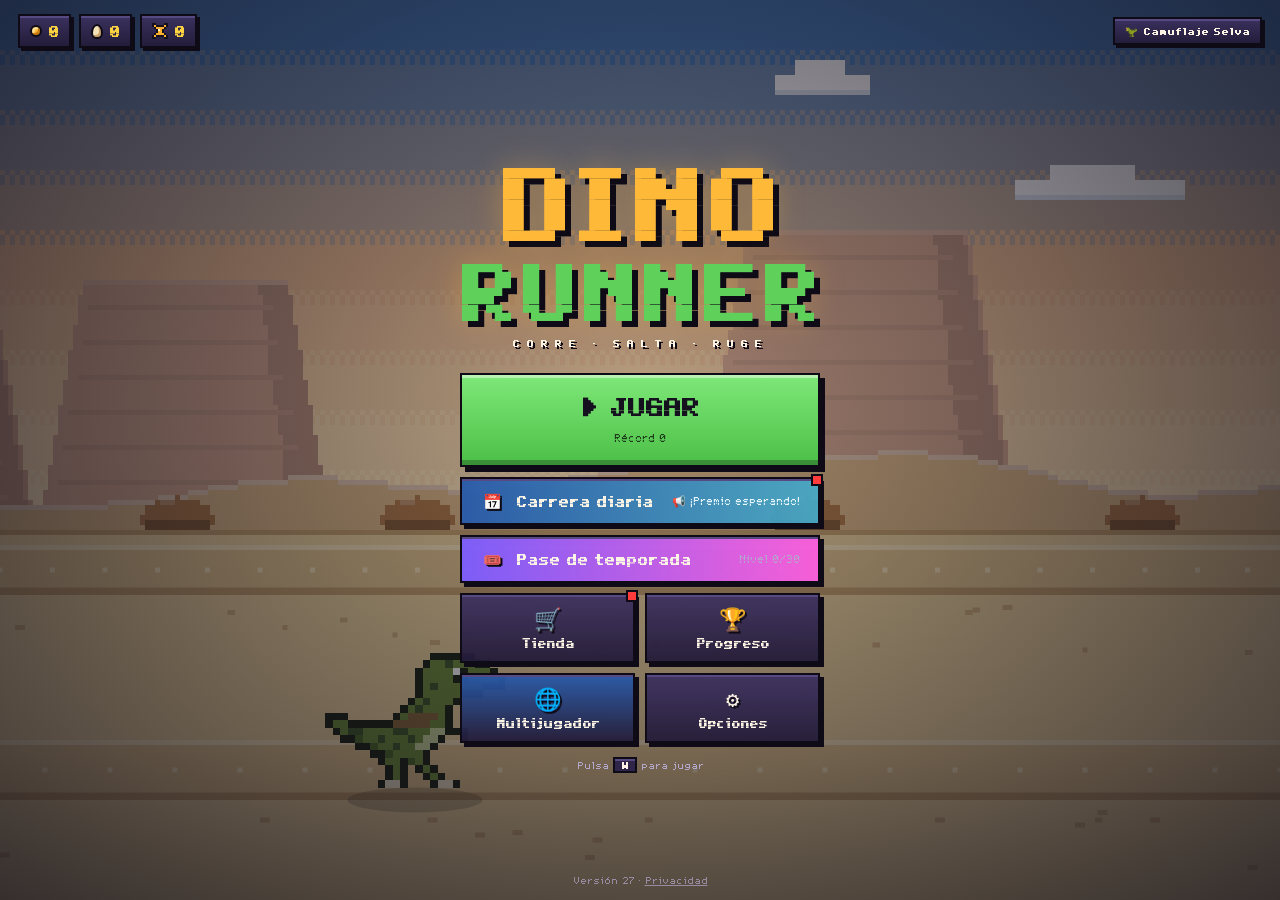
==== index.html @ 55b55d71 "Física con paso fijo: el juego va igual a 30, 60, 144 y 165 Hz - La lógica avanza en pasos fijos de " ====
<!DOCTYPE html>
<html lang="es">
<head>
<meta charset="UTF-8">
<meta name="viewport" content="width=device-width, initial-scale=1, maximum-scale=1, user-scalable=no, viewport-fit=cover">
<title>Dino Runner</title>
<link rel="manifest" href="manifest.webmanifest">
<meta name="theme-color" content="#171225">
<meta name="mobile-web-app-capable" content="yes">
<meta name="apple-mobile-web-app-capable" content="yes">
<meta name="apple-mobile-web-app-status-bar-style" content="black-translucent">
<meta name="apple-mobile-web-app-title" content="Dino Runner">
<link rel="apple-touch-icon" href="apple-touch-icon.png">
<link rel="icon" type="image/png" href="icon-192.png">
<style>
  :root { --bg: #14161f; --fg: #e8e6df; --muted: #9aa0b4; --card: #1b1e2e; --edge: #3b4163; --green: #4caf50; --gold: #e0a526; }
  * { box-sizing: border-box; }
  html, body { margin: 0; height: 100%; background: var(--bg); color: var(--fg); font-family: "Courier New", monospace; }
  body {
    display: flex; flex-direction: column; align-items: center; justify-content: center; gap: 12px;
    padding: 12px 16px; overflow: hidden;
    user-select: none; -webkit-user-select: none; touch-action: none; -webkit-tap-highlight-color: transparent;
  }
  #stage { width: min(100%, calc((100vh - 150px) * 2.5)); }
  canvas#game { display: block; width: 100%; height: auto; border-radius: 8px; box-shadow: 0 10px 40px rgba(0,0,0,.5); }
  .help { font-size: 12px; color: var(--muted); text-align: center; line-height: 1.8; max-width: 900px; margin: 0; }
  kbd { border: 1px solid #555b70; border-bottom-width: 2px; border-radius: 4px; padding: 0 5px; color: var(--fg); background: #1d2030; font-family: inherit; }

  /* Botones táctiles durante la partida */
  #touch { display: none; gap: 8px; width: 100%; max-width: 900px; }
  #touch button {
    flex: 1 1 0; min-height: 54px; font: 700 14px "Courier New", monospace; color: var(--fg);
    background: #262a3b; border: 2px solid #444a63; border-radius: 10px; touch-action: none;
  }
  #touch button:active { background: #3d4360; }
  #touch button.roar { border-color: #ff8a3d; }
  body.touch #touch { display: flex; }
  body.touch .help { display: none; }
  @media (pointer: coarse) { #touch { display: flex; } .help { display: none; } }

  /* Pantallas superpuestas (menú, game over, tienda) */
  .overlay {
    position: fixed; inset: 0; z-index: 10; display: flex; align-items: center; justify-content: center;
    padding: 16px; background: rgba(8,10,20,.55); touch-action: pan-y;
  }
  .overlay * { touch-action: pan-y; }
  .hidden { display: none !important; }
  .card {
    width: 100%; max-width: 560px; max-height: calc(100vh - 32px); overflow: auto; text-align: center;
    background: var(--card); border: 4px solid #0b0c14; padding: 20px 22px;
    box-shadow: 0 0 0 4px var(--edge), 10px 10px 0 4px rgba(0,0,0,.45);
    animation: pop .25s ease-out;
  }
  @keyframes pop { from { transform: scale(.92); opacity: 0; } to { transform: scale(1); opacity: 1; } }
  h1, h2 { margin: 0 0 6px; letter-spacing: 2px; }
  h1 { font-size: clamp(30px, 7vw, 50px); color: #9be07a; text-shadow: 4px 4px 0 #23502b; }
  h2 { font-size: clamp(22px, 5vw, 32px); }
  .danger { color: #ff6b6b; text-shadow: 3px 3px 0 #5a1010; }
  .sub { margin: 0 0 14px; color: var(--muted); font-size: 14px; }
  .stats { display: flex; justify-content: center; gap: 10px; flex-wrap: wrap; margin: 12px 0 16px; }
  .stats > div { background: #242842; border: 2px solid #0b0c14; padding: 6px 12px; min-width: 110px; }
  .stats small { display: block; font-size: 11px; color: var(--muted); letter-spacing: 1px; }
  .stats b { font-size: 18px; }
  .actions { display: flex; justify-content: center; gap: 10px; flex-wrap: wrap; margin-bottom: 14px; }
  .btn {
    font: 700 18px "Courier New", monospace; color: #fff; background: #3d4360; border: none; cursor: pointer;
    padding: 12px 22px; min-width: 140px;
    box-shadow: inset -4px -4px 0 rgba(0,0,0,.35), inset 4px 4px 0 rgba(255,255,255,.18), 0 0 0 3px #0b0c14;
  }
  .btn:hover { filter: brightness(1.15); }
  .btn:active { transform: translateY(2px); }
  .btn:focus-visible { outline: 3px solid #fff; outline-offset: 3px; }
  .btn.primary { background: var(--green); }
  .btn.gold { background: var(--gold); color: #2a1a00; }
  .btn.small { font-size: 14px; padding: 8px 10px; min-width: 0; width: 100%; }
  .btn:disabled { background: #3a3a44; color: #8a8a96; cursor: not-allowed; filter: none; transform: none; }
  .btn.equipped:disabled { background: #2f5d34; color: #c9f5b8; }
  .controls { display: flex; flex-wrap: wrap; justify-content: center; gap: 6px 14px; font-size: 12px; color: var(--muted); }
  .touch-hint { font-size: 12px; color: var(--muted); margin: 10px 0 0; }
  .coin { display: inline-block; width: 14px; height: 14px; border-radius: 50%; background: #f7c948; border: 2px solid #b7791f; vertical-align: -2px; }
  .big { font-size: clamp(40px, 9vw, 60px); font-weight: 700; line-height: 1; margin-top: 8px; }
  .record { color: #ffd23f; font-weight: 700; margin-top: 8px; animation: blink .6s steps(2) infinite; }
  @keyframes blink { 50% { opacity: .2; } }
  .earned { color: #f7c948; }

  /* Tienda */
  .card.shop { max-width: 900px; padding-top: 0; }
  .shop-head {
    position: sticky; top: 0; z-index: 2; display: flex; align-items: center; justify-content: space-between; gap: 10px; flex-wrap: wrap;
    background: var(--card); padding: 16px 0 12px; border-bottom: 3px solid #0b0c14; margin-bottom: 14px;
  }
  .shop-head h2 { margin: 0; color: #ffd35a; text-shadow: 3px 3px 0 #6a4a00; }
  .wallet { font-size: 22px; font-weight: 700; background: #242842; border: 2px solid #0b0c14; padding: 4px 12px; }
  .wallet.flash { animation: flash .5s; }
  @keyframes flash { 30% { color: #ff6b6b; transform: scale(1.15); } }
  .shop-head .btn { min-width: 0; font-size: 15px; padding: 8px 14px; }
  .grid { display: grid; grid-template-columns: repeat(auto-fill, minmax(135px, 1fr)); gap: 14px; padding: 4px 4px 8px; }
  .skin { position: relative; background: #242842; border: 3px solid #0b0c14; padding: 8px; display: flex; flex-direction: column; gap: 6px; }
  .skin canvas { width: 100%; aspect-ratio: 132 / 96; display: block; image-rendering: pixelated; border: 2px solid #0b0c14; }
  .skin-name { font-weight: 700; font-size: 14px; min-height: 2.4em; display: flex; align-items: center; justify-content: center; }
  .skin-price { font-size: 13px; color: #f7c948; }
  .skin.locked canvas { filter: grayscale(1) brightness(.7); }
  .skin.locked .skin-name, .skin.locked .skin-price { color: #7d8196; }
  .skin.equipped { border-color: #9be07a; box-shadow: 0 0 0 2px #9be07a; }
  .skin.bought { animation: bought .6s ease-out; }
  @keyframes bought { 0% { transform: scale(1); } 30% { transform: scale(1.08); box-shadow: 0 0 0 4px #ffd35a, 0 0 30px #ffd35a; } 100% { transform: scale(1); } }
  .skin.denied { animation: shake .3s; }
  @keyframes shake { 25% { transform: translateX(-5px); } 75% { transform: translateX(5px); } }
  .toast {
    position: absolute; left: 50%; top: 40%; transform: translate(-50%, 0); pointer-events: none; opacity: 0;
    background: #ffd35a; color: #2a1a00; font-weight: 700; padding: 4px 10px; border: 3px solid #0b0c14; white-space: nowrap;
  }
  .skin.bought .toast { animation: toast 1.1s ease-out; }
  @keyframes toast { 0% { opacity: 0; transform: translate(-50%, 10px); } 20% { opacity: 1; transform: translate(-50%, 0); } 80% { opacity: 1; } 100% { opacity: 0; transform: translate(-50%, -30px); } }
  .btn.purple { background: #8a4fd6; }
  .btn.ghost { min-width: 0; font-size: 14px; padding: 8px 14px; }
  .keys { display: grid; grid-template-columns: repeat(auto-fit, minmax(120px, 1fr)); gap: 6px; margin: 4px 0 6px; font-size: 13px; color: var(--muted); text-align: left; }
  .keys span { background: #242842; border: 2px solid #0b0c14; padding: 4px 8px; }
  h3 { margin: 14px 0 8px; font-size: 16px; color: #ffe9a8; letter-spacing: 1px; }
  /* Selección de modo y nivel */
  .modes { display: grid; grid-template-columns: 1fr 1fr; gap: 10px; }
  .mode, .lvl { font: inherit; color: var(--fg); background: #242842; border: 3px solid #0b0c14; padding: 10px; cursor: pointer; text-align: left; }
  .mode b { display: block; font-size: 18px; margin-bottom: 4px; }
  .mode small { color: var(--muted); font-size: 12px; line-height: 1.4; display: block; }
  .mode.sel, .lvl.sel { border-color: #9be07a; box-shadow: 0 0 0 2px #9be07a; }
  .levels { display: flex; flex-wrap: wrap; gap: 8px; justify-content: center; }
  .lvl { text-align: center; min-width: 120px; font-weight: 700; }
  .lvl small { display: block; font-weight: 400; color: var(--muted); }
  /* Pestañas */
  .tabs { display: flex; gap: 6px; margin-bottom: 12px; }
  .tab { font: 700 15px "Courier New", monospace; color: var(--muted); background: #242842; border: 3px solid #0b0c14; padding: 8px 16px; cursor: pointer; }
  .tab.active { color: #1b1e2e; background: #ffd35a; }
  .cp { position: relative; background: #242842; border: 3px solid #0b0c14; padding: 8px; display: flex; flex-direction: column; gap: 6px; }
  .cp-thumb { height: 64px; border: 2px solid #0b0c14; display: flex; align-items: center; justify-content: center; font-size: 26px; font-weight: 700; color: #fff; text-shadow: 2px 2px 0 #000; }
  .cp.locked .cp-thumb { filter: grayscale(1) brightness(.5); }
  .cp-name { font-weight: 700; font-size: 14px; }
  .cp-info { font-size: 12px; color: var(--muted); min-height: 2.6em; }
  .cp.owned { border-color: #9be07a; }
  /* Ruleta */
  .card.roulette { max-width: 820px; padding-top: 0; }
  .r-body { display: flex; gap: 18px; flex-wrap: wrap; justify-content: center; align-items: flex-start; }
  #wheel { width: min(340px, 80vw); aspect-ratio: 1; }
  .r-side { flex: 1 1 260px; display: flex; flex-direction: column; gap: 10px; text-align: center; }
  .bet { background: #242842; border: 2px solid #0b0c14; padding: 6px; }
  .bet b { font-size: 28px; color: #f7c948; display: block; }
  .bet small { color: var(--muted); }
  .bet-btns { display: grid; grid-template-columns: repeat(3, 1fr); gap: 6px; }
  .bet-btns .btn { min-width: 0; font-size: 14px; padding: 8px 4px; }
  .r-msg { min-height: 2.6em; font-weight: 700; font-size: 17px; display: flex; align-items: center; justify-content: center; }
  .r-msg.win { color: #9be07a; } .r-msg.lose { color: #ff8a8a; } .r-msg.jackpot { color: #ffd23f; font-size: 22px; animation: blink .4s steps(2) 6; }
  .card.shake { animation: shake .12s 5; }
  .r-table { font-size: 12px; color: var(--muted); display: flex; flex-wrap: wrap; gap: 4px 12px; justify-content: center; }
  .coin-rain { position: fixed; top: -20px; width: 16px; height: 16px; border-radius: 50%; background: #f7c948; border: 3px solid #b7791f; z-index: 20; pointer-events: none; animation: rain linear forwards; }
  @keyframes rain { to { transform: translateY(110vh) rotate(720deg); } }
  /* Manual */
  .card.manual { max-width: 960px; padding-top: 0; text-align: left; }
  .m-body { display: grid; grid-template-columns: 220px 1fr; gap: 16px; }
  #mIndex { display: flex; flex-direction: column; gap: 4px; }
  #mIndex button { font: 700 13px "Courier New", monospace; text-align: left; color: var(--fg); background: #242842; border: 2px solid #0b0c14; padding: 6px 8px; cursor: pointer; }
  #mIndex button.active { background: #9be07a; color: #1b1e2e; }
  #mContent { font-size: 14px; line-height: 1.6; min-height: 320px; }
  #mContent h3 { margin-top: 0; font-size: 20px; }
  #mContent h4 { margin: 14px 0 4px; color: #9be07a; }
  #mContent table { border-collapse: collapse; width: 100%; margin: 6px 0; }
  #mContent td, #mContent th { border: 1px solid #3b4163; padding: 4px 8px; text-align: left; vertical-align: top; }
  #mContent th { background: #242842; }
  #mContent .tip { background: #242842; border-left: 4px solid #ffd35a; padding: 6px 10px; margin: 8px 0; }
  #mContent .warn { border-left-color: #ff6b6b; }
  .m-demos { display: flex; flex-wrap: wrap; gap: 10px; margin: 8px 0; }
  .m-demo { background: #242842; border: 2px solid #0b0c14; padding: 4px; text-align: center; font-size: 12px; color: var(--muted); }
  .m-demo canvas { display: block; width: 160px; height: 100px; image-rendering: pixelated; }
  .m-demo.wide canvas { width: 260px; height: 104px; }
  .m-nav { display: flex; justify-content: space-between; align-items: center; margin-top: 14px; gap: 8px; }
  .m-nav .btn { min-width: 0; font-size: 15px; padding: 8px 14px; }
  @media (max-width: 640px) { .m-body { grid-template-columns: 1fr; } #mIndex { flex-direction: row; flex-wrap: wrap; } .modes { grid-template-columns: 1fr; } }
  #stage { position: relative; }
  /* Tienda: rarezas, destacado y secciones */
  .rarity { display: inline-block; color: #1c1b19; font-size: 11px; font-weight: 700; padding: 1px 6px; border: 2px solid #0b0c14; }
  .skin-tags { min-height: 18px; }
  .fx-label { font-size: 11px; color: #c9b8ff; min-height: 1.3em; }
  .skin-lock { font-size: 11px; color: #ffb3b3; }
  .skin canvas { aspect-ratio: auto; height: auto; }
  .skin.featured { grid-column: span 2; border: 3px solid #ffd23f; animation: gold 1.6s linear infinite; }
  @keyframes gold { 0%, 100% { box-shadow: 0 0 0 2px #ffd23f, 0 0 12px #ffd23f; } 50% { box-shadow: 0 0 0 2px #fff3c4, 0 0 24px #ff9de6; } }
  .skin.excl.locked canvas { filter: grayscale(1) brightness(.45); }
  .skin.empty { justify-content: center; min-height: 150px; border-style: dashed; }
  .empty-slot { font-weight: 700; color: var(--muted); }
  .shop-sec { text-align: left; margin: 18px 4px 8px; }
  /* Editor */
  .ed { display: grid; grid-template-columns: minmax(240px, 300px) 1fr; gap: 16px; text-align: left; }
  #edPreview, #edLockPreview { width: 100%; image-rendering: pixelated; border: 3px solid #0b0c14; display: block; }
  .ed-ctrl { display: flex; flex-direction: column; gap: 10px; }
  .ed-row { display: flex; align-items: center; gap: 8px; flex-wrap: wrap; }
  .ed-lbl { min-width: 72px; font-size: 13px; color: var(--muted); }
  .swatches { display: flex; flex-wrap: wrap; gap: 3px; align-items: center; }
  .sw { width: 18px; height: 18px; border: 2px solid #0b0c14; padding: 0; cursor: pointer; }
  .sw.sel { outline: 2px solid #fff; outline-offset: 1px; }
  .swatches input[type=color] { width: 28px; height: 22px; padding: 0; border: 2px solid #0b0c14; background: none; cursor: pointer; }
  .chips { display: flex; flex-wrap: wrap; gap: 6px; }
  .chip { font: 700 12px "Courier New", monospace; color: var(--fg); background: #242842; border: 2px solid #0b0c14; padding: 5px 8px; cursor: pointer; }
  .chip.sel { background: #9be07a; color: #1b1e2e; }
  .chip:disabled { color: #6a6f86; cursor: not-allowed; }
  #edName { font: 700 14px "Courier New", monospace; background: #242842; color: var(--fg); border: 2px solid #0b0c14; padding: 6px 8px; width: 100%; }
  .ed-btns { display: grid; grid-template-columns: 1fr 1fr; gap: 6px; }
  .ed-btns .btn { min-width: 0; font-size: 14px; padding: 8px 6px; }
  #edSlots { flex-wrap: wrap; }
  .ed-lock { max-width: 360px; margin: 0 auto; display: flex; flex-direction: column; gap: 10px; }
  @media (max-width: 640px) { .ed { grid-template-columns: 1fr; } .skin.featured { grid-column: span 1; } }
  /* Logros */
  .card.achs { max-width: 960px; padding-top: 0; }
  #achFilters { flex-wrap: wrap; }
  #achGrid { display: grid; grid-template-columns: repeat(auto-fill, minmax(260px, 1fr)); gap: 10px; text-align: left; }
  .ach { display: flex; gap: 10px; background: #242842; border: 3px solid #0b0c14; padding: 8px; }
  .ach canvas { width: 32px; height: 32px; image-rendering: pixelated; flex: none; }
  .ach.locked canvas { filter: grayscale(1) brightness(.6); }
  .ach.locked b { color: #9aa0b4; }
  .ach.got { border-color: #9be07a; }
  .ach-body { display: flex; flex-direction: column; gap: 3px; min-width: 0; flex: 1; }
  .ach-body small { color: var(--muted); font-size: 12px; }
  .ach-meta { font-size: 12px; color: #f7c948; }
  .ach-date { color: #9be07a; margin-left: 6px; }
  .bar { height: 7px; background: #11131d; border: 1px solid #0b0c14; }
  .bar i { display: block; height: 100%; background: #9be07a; }
  #toasts { position: fixed; top: 12px; right: 12px; z-index: 30; pointer-events: none; }
  .ach-toast { display: flex; gap: 10px; align-items: center; background: #1b1e2e; border: 3px solid #ffd23f; padding: 8px 12px; box-shadow: 4px 4px 0 rgba(0,0,0,.5); animation: slidein .3s ease-out; max-width: 280px; }
  .ach-toast canvas { width: 24px; height: 24px; image-rendering: pixelated; }
  .ach-toast small { display: block; font-size: 11px; color: #ffd23f; }
  .ach-toast b { display: block; font-size: 14px; }
  .ach-toast span { font-size: 11px; color: var(--muted); }
  @keyframes slidein { from { transform: translateX(120%); } to { transform: translateX(0); } }
  .over-ach { font-size: 12px; color: #ffd23f; margin: -6px 0 12px; min-height: 1em; }
  /* Manual: fichas de jefe */
  .boss-sheet { display: flex; gap: 12px; flex-wrap: wrap; align-items: flex-start; background: #1f2338; border: 2px solid #0b0c14; padding: 8px; margin: 10px 0; }
  .boss-sheet > div:last-child { flex: 1 1 280px; }
  .boss-sheet h4 { margin-top: 0; }
  .stars { color: #ffd23f; letter-spacing: 2px; }
  .roar-label { color: #ffd23f; }

  /* ===== Estilo «Expedición arcade» (propuesta de Claude Design) ===== */
  @font-face { font-family: "Raptor Pixel"; src: url([data-uri]) format("woff"); font-display: block; }
  @font-face { font-family: "Raptor Pixel Display"; src: url([data-uri]) format("woff"); font-display: block; }
  :root {
    --bg: #171225; --surface: #231b38; --surface-2: #2f2549; --surface-3: #3d3160; --line: #0e0b16; --bevel: #574a82;
    --text: #fbf3e4; --text-dim: #b3a7cc; --go: #5fd15a; --gold: #ffb938; --purple: #9b5cff; --info: #5fb4ff;
    --roar: #ff9a3c; --danger: #ff3b3b; --weak: #ffd23f;
    --f-title: "Raptor Pixel Display", monospace; --f-text: "Raptor Pixel", monospace;
    --fg: var(--text); --muted: var(--text-dim); --card: var(--surface); --edge: var(--bevel); --green: var(--go);
    --panel: inset 0 2px 0 var(--bevel), 4px 4px 0 var(--line);
  }
  html, body { background: var(--bg); color: var(--text); font-family: var(--f-text); -webkit-font-smoothing: none; }
  canvas#game { border-radius: 0; border: 2px solid var(--line); box-shadow: 4px 4px 0 var(--line), 0 10px 40px rgba(0,0,0,.5); }
  .help { font-size: 10px; line-height: 20px; }
  kbd { font-family: var(--f-title); font-size: 10px; background: var(--surface-2); border: 2px solid var(--line); border-radius: 0; padding: 0 6px; box-shadow: inset 0 2px 0 var(--bevel); color: var(--text); }
  #touch button { font-family: var(--f-title); font-size: 10px; color: var(--text); background: var(--surface); border: 2px solid var(--line); border-radius: 0; box-shadow: var(--panel); }
  #touch button:active { background: var(--surface-3); transform: translateY(2px); }
  #touch button.roar { background: var(--roar); color: #16111f; }

  .overlay { background: rgba(14,11,22,.62); }
  .card { background: var(--surface); border: 2px solid var(--line); box-shadow: var(--panel); padding: 20px 22px; }
  h1, h2, h3, h4 { font-family: var(--f-title); font-weight: 400; letter-spacing: 0; }
  h1 { font-size: 40px; line-height: 44px; color: var(--gold); text-shadow: 4px 4px 0 var(--line); }
  h2 { font-size: 20px; line-height: 30px; color: var(--text); text-shadow: 2px 2px 0 var(--line); }
  h3 { font-size: 10px; line-height: 20px; color: var(--weak); }
  .danger { color: var(--danger); text-shadow: 4px 4px 0 var(--line); font-size: 40px; line-height: 44px; }
  .sub, .touch-hint { color: var(--text-dim); font-size: 10px; line-height: 16px; }
  .sub { font-size: 20px; line-height: 30px; }
  .stats > div, .wallet, .keys span, .bet, .mode, .lvl, .skin, .cp, .ach, .m-demo, .tab, .chip, #mIndex button, #edName, .boss-sheet, #mContent .tip {
    background: var(--surface-2); border: 2px solid var(--line); box-shadow: inset 0 2px 0 var(--bevel); border-radius: 0;
  }
  .stats small, .bet small, .ed-lbl { font-family: var(--f-title); font-size: 10px; line-height: 16px; color: var(--text-dim); letter-spacing: 0; }
  .stats b { font-family: var(--f-title); font-weight: 400; font-size: 20px; line-height: 30px; }
  .keys { font-size: 10px; line-height: 20px; }

  .btn {
    font-family: var(--f-title); font-weight: 400; font-size: 20px; line-height: 20px; padding: 12px 18px 14px; min-width: 140px;
    color: #16111f; background: var(--surface-2); color: var(--text); border: 2px solid var(--line); position: relative;
    box-shadow: inset 0 -4px 0 rgba(0,0,0,.25), inset 0 2px 0 rgba(255,255,255,.25), 0 4px 0 var(--line);
    transition: transform .06s, filter .06s;
  }
  .btn:hover { filter: brightness(1.12); transform: translateY(-2px); box-shadow: inset 0 -4px 0 rgba(0,0,0,.25), inset 0 2px 0 rgba(255,255,255,.25), 0 6px 0 var(--line); }
  .btn:active { transform: translateY(4px); box-shadow: inset 0 4px 0 rgba(0,0,0,.25), 0 0 0 var(--line); }
  .btn:focus-visible { outline: 2px solid var(--weak); outline-offset: 3px; }
  .btn.primary { background: var(--go); color: #16111f; box-shadow: inset 0 -4px 0 rgba(0,0,0,.25), inset 0 2px 0 rgba(255,255,255,.45), 0 4px 0 var(--line); }
  .btn.gold { background: var(--gold); color: #16111f; box-shadow: inset 0 -4px 0 rgba(0,0,0,.25), inset 0 2px 0 rgba(255,255,255,.45), 0 4px 0 var(--line); }
  .btn.purple { background: var(--purple); color: var(--text); }
  .btn.purple.ghost { background: var(--surface-2); color: #c9a6ff; }
  .btn.ghost { background: var(--surface-2); color: var(--text); font-size: 10px; line-height: 10px; padding: 10px 12px 12px; }
  .btn:disabled { background: #3a3448; color: #7d7393; box-shadow: inset 0 2px 0 rgba(255,255,255,.08), 0 4px 0 var(--line); transform: none; filter: none; }
  .btn.equipped:disabled { background: var(--surface-3); color: var(--go); outline: 2px solid var(--go); outline-offset: 2px; }
  .btn.small { font-size: 10px; line-height: 10px; padding: 10px 8px 12px; }
  .shop-head .btn, .m-nav .btn, .bet-btns .btn, .ed-btns .btn { font-size: 10px; line-height: 10px; padding: 10px 12px 12px; }

  .coin { background: var(--gold); border: 2px solid var(--line); border-radius: 50%; box-shadow: inset -2px -2px 0 #c77a12, inset 2px 2px 0 #ffe29a; }
  .big { font-family: var(--f-title); font-weight: 400; font-size: 40px; line-height: 44px; text-shadow: 4px 4px 0 var(--line); }
  .record { font-family: var(--f-title); font-weight: 400; color: var(--weak); }
  .earned, .skin-price, .ach-meta, .bet b { color: var(--gold); }
  .bet b { font-family: var(--f-title); font-weight: 400; font-size: 20px; line-height: 30px; }

  /* Jugar: modos y niveles */
  .modes { grid-template-columns: repeat(3, 1fr); }
  .mode b, .lvl { font-family: var(--f-title); font-weight: 400; font-size: 20px; line-height: 30px; color: var(--go); }
  .mode[data-mode="easy"] b { color: var(--info); }
  .mode.hard b { color: var(--danger); }
  .mode small, .lvl small { font-family: var(--f-text); font-size: 10px; line-height: 16px; color: var(--text-dim); }
  .lvl { font-size: 10px; line-height: 20px; color: var(--text); }
  .mode:hover, .lvl:hover { background: var(--surface-3); }
  .mode.sel, .lvl.sel { background: var(--surface-3); border-color: var(--line); box-shadow: none; outline: 2px solid var(--go); outline-offset: 2px; }

  /* Pestañas y cabeceras */
  .shop-head { background: var(--surface); border-bottom: 2px solid var(--line); }
  .shop-head h2 { color: var(--gold); text-shadow: 2px 2px 0 var(--line); }
  .wallet { font-family: var(--f-title); font-weight: 400; font-size: 20px; line-height: 30px; }
  .tab { font-family: var(--f-title); font-weight: 400; font-size: 10px; line-height: 20px; color: var(--text-dim); }
  .tab.active { background: var(--gold); color: #16111f; }
  .chip { font-family: var(--f-title); font-weight: 400; font-size: 10px; color: var(--text); }
  .chip.sel { background: var(--go); color: #16111f; }
  #edName { font-family: var(--f-text); font-size: 20px; font-weight: 400; color: var(--text); }

  /* Tienda, checkpoints y logros */
  .skin-name, .cp-name { font-family: var(--f-title); font-weight: 400; font-size: 10px; line-height: 16px; }
  .skin-price, .cp-info, .fx-label, .skin-lock { font-size: 10px; line-height: 16px; }
  .skin canvas, .cp-thumb, #edPreview, #edLockPreview { border: 2px solid var(--line); }
  .skin.equipped, .cp.owned, .ach.got { border-color: var(--line); outline: 2px solid var(--go); outline-offset: 0; box-shadow: inset 0 2px 0 var(--bevel); }
  .rarity { font-family: var(--f-title); font-weight: 400; font-size: 10px; line-height: 16px; border: 2px solid var(--line); }
  .cp-thumb { font-family: var(--f-title); font-weight: 400; font-size: 20px; text-shadow: 2px 2px 0 var(--line); }
  .toast { font-family: var(--f-title); font-weight: 400; background: var(--gold); border: 2px solid var(--line); }
  .ach b, .ach-toast b { font-family: var(--f-title); font-weight: 400; font-size: 10px; line-height: 16px; }
  .ach-body small, .ach-meta { font-size: 10px; line-height: 16px; }
  .bar { height: 8px; background: #14101f; border: 2px solid var(--line); box-sizing: content-box; }
  .bar i { background: var(--go); }
  .ach-toast { background: var(--surface); border: 2px solid var(--line); outline: 2px solid var(--weak); box-shadow: 4px 4px 0 var(--line); }
  .ach-toast small { font-family: var(--f-title); font-size: 10px; color: var(--weak); }
  .over-ach { color: var(--weak); font-size: 10px; }

  /* Ruleta */
  .r-msg { font-family: var(--f-title); font-weight: 400; font-size: 20px; line-height: 30px; }
  .r-msg.jackpot { font-size: 20px; }
  .r-table { font-size: 10px; line-height: 16px; }
  .coin-rain { background: var(--gold); border: 2px solid var(--line); }

  /* Manual */
  #mIndex button { font-family: var(--f-title); font-weight: 400; font-size: 10px; line-height: 16px; color: var(--text); }
  #mIndex button.active { background: var(--go); color: #16111f; }
  #mContent { font-size: 20px; line-height: 30px; color: var(--text); }
  #mContent p, #mContent li { color: var(--text); }
  #mContent h3 { font-size: 20px; line-height: 30px; color: var(--gold); }
  #mContent h4 { font-size: 10px; line-height: 20px; color: var(--go); }
  #mContent td, #mContent th { border: 2px solid var(--line); font-size: 15px; line-height: 22px; }
  #mContent th { background: var(--surface-3); font-family: var(--f-title); font-weight: 400; font-size: 10px; }
  #mContent td { background: var(--surface); }
  #mContent .tip { border-left: 6px solid var(--weak); }
  #mContent .warn { border-left-color: var(--danger); }
  .m-demo { font-size: 10px; }
  #mPage { font-family: var(--f-title); font-size: 10px; color: var(--text-dim); }
  .boss-sheet { background: var(--surface); }
  .stars, .roar-label { color: var(--weak); }
  /* Tienda de huevos */
  .egg-ico { display: inline-block; width: 12px; height: 15px; border-radius: 50% 50% 46% 46% / 60% 60% 40% 40%; background: #f3e2b8; border: 2px solid var(--line); box-shadow: inset -2px -2px 0 #c8a06a; vertical-align: -2px; }
  .egg-head { font-family: var(--f-title); font-size: 20px; line-height: 30px; margin: 4px 0 12px; text-align: left; }
  .egg-head b { font-weight: 400; color: var(--weak); }
  .egg-head small { font-family: var(--f-text); font-size: 10px; color: var(--text-dim); }
  .egg-types { display: grid; grid-template-columns: repeat(3, 1fr); gap: 12px; }
  .egg-card { background: var(--surface-2); border: 2px solid var(--line); box-shadow: inset 0 2px 0 var(--bevel); padding: 10px; display: flex; flex-direction: column; align-items: center; gap: 6px; }
  .egg-card canvas { image-rendering: pixelated; }
  .egg-card.locked canvas { filter: grayscale(.6) brightness(.8); }
  .egg-price { font-family: var(--f-title); font-size: 10px; color: var(--weak); }
  .egg-hatch { position: fixed; inset: 0; z-index: 40; display: flex; align-items: center; justify-content: center; background: rgba(14,11,22,.75); }
  .egg-hatch-box { background: var(--surface); border: 2px solid var(--line); box-shadow: var(--panel); padding: 16px; display: flex; flex-direction: column; align-items: center; gap: 10px; min-width: 320px; }
  .egg-hatch-box canvas { width: 300px; height: 200px; image-rendering: pixelated; border: 2px solid var(--line); }
  .egg-result { display: flex; flex-direction: column; align-items: center; gap: 6px; min-height: 2em; }
  .egg-result b { font-family: var(--f-title); font-weight: 400; font-size: 20px; color: var(--weak); }
  .egg-result small { font-size: 10px; color: var(--text-dim); }
  @media (max-width: 640px) { .egg-types { grid-template-columns: 1fr; } }
  /* Resultado del multijugador */
  .vs { display: grid; grid-template-columns: 1fr 1fr; gap: 10px; margin: 12px 0 14px; }
  .vs > div { background: var(--surface-2); border: 2px solid var(--line); box-shadow: inset 0 2px 0 var(--bevel); padding: 10px; display: flex; flex-direction: column; gap: 4px; }
  .vs > div.win { outline: 2px solid var(--weak); background: var(--surface-3); }
  .vs small { font-family: var(--f-title); font-size: 10px; line-height: 16px; color: var(--text-dim); }
  .vs b { font-family: var(--f-title); font-weight: 400; font-size: 40px; line-height: 44px; }
  .vs span { font-size: 10px; color: var(--text-dim); }
  .vs .touch-hint { grid-column: span 2; }
  @media (max-width: 640px) {
    h1 { font-size: 20px; line-height: 30px; } .danger, .big { font-size: 20px; line-height: 30px; }
    .btn { font-size: 10px; line-height: 10px; padding: 10px 12px 12px; min-width: 0; }
    .sub, #mContent { font-size: 15px; line-height: 22px; }
    .modes { grid-template-columns: 1fr; }
  }
  /* Roguelike: cartas de mejora, build, historial y álbum */
  .card.up { max-width: 980px; }
  .up-cards { display: flex; gap: 14px; justify-content: center; flex-wrap: wrap; margin: 12px 0 16px; perspective: 900px; }
  .up-card { --rc: var(--text-dim); position: relative; width: 200px; min-height: 230px; display: flex; flex-direction: column; align-items: center; gap: 6px; padding: 14px 12px 12px;
    background: var(--surface-2); border: 4px solid var(--rc); box-shadow: 0 0 0 2px var(--line), 4px 6px 0 2px var(--line); cursor: pointer; transition: transform .1s; }
  .up-card.flip { animation: upflip .45s ease-out both; }
  @keyframes upflip { from { transform: rotateY(90deg) scale(.9); opacity: 0; } to { transform: rotateY(0) scale(1); opacity: 1; } }
  .up-card.sel { transform: translateY(-6px); background: var(--surface-3); box-shadow: 0 0 0 2px var(--line), 0 0 18px var(--rc), 4px 10px 0 2px var(--line); }
  .up-card canvas { width: 40px; height: 40px; image-rendering: pixelated; }
  .up-card b { font-family: var(--f-title); font-weight: 400; font-size: 10px; line-height: 16px; color: var(--text); text-align: center; }
  .up-card .up-rar { font-family: var(--f-title); font-size: 10px; line-height: 14px; text-align: center; }
  .up-card p { margin: 4px 0 0; font-size: 15px; line-height: 20px; color: var(--text); text-align: center; flex: 1; }
  .up-card small { font-size: 10px; color: var(--weak); }
  .up-card kbd { position: absolute; top: 6px; left: 6px; }
  .up-card.pact { --rc: #ff3b3b; width: 300px; }
  .up-card.pact .good { color: var(--go); flex: none; } .up-card.pact .bad { color: #ff8a8a; flex: none; }
  .up-syn { font-family: var(--f-title); font-size: 10px; color: #16111f; background: #ff7ad0; padding: 2px 6px; border: 2px solid var(--line); animation: synpulse 1s ease-in-out infinite; }
  @keyframes synpulse { 50% { filter: brightness(1.3); } }
  #upgrade .actions .btn.sel { outline: 2px solid var(--weak); outline-offset: 3px; }
  #upgrade .actions { align-items: center; }
  .build-row, .build-list { display: flex; flex-wrap: wrap; gap: 6px; justify-content: center; margin: 8px 0; }
  .build-list { flex-direction: column; align-items: stretch; text-align: left; max-height: 240px; overflow-y: auto; }
  .bi { position: relative; display: inline-flex; align-items: center; gap: 8px; }
  .bi canvas { width: 32px; height: 32px; image-rendering: pixelated; background: var(--surface-2); border: 2px solid var(--line); flex: none; }
  .bi.pact canvas { border-color: #ff3b3b; } .bi.syn canvas { border-color: #ff7ad0; }
  .bi i { position: absolute; left: 22px; top: 20px; font-style: normal; font-family: var(--f-title); font-size: 10px; color: #fff; text-shadow: 1px 1px 0 var(--line), -1px -1px 0 var(--line); }
  .bi em { font-style: normal; font-size: 12px; line-height: 16px; color: var(--text-dim); }
  .bi em b { font-family: var(--f-title); font-weight: 400; font-size: 10px; }
  .build-box h3 { margin: 6px 0 0; }
  .build-box:empty { display: none; }
  .hist { background: var(--surface-2); border: 2px solid var(--line); box-shadow: inset 0 2px 0 var(--bevel); padding: 8px 10px; margin: 0 0 10px; text-align: left; }
  .hist-head { display: flex; gap: 12px; align-items: baseline; flex-wrap: wrap; }
  .hist-head b { font-family: var(--f-title); font-weight: 400; font-size: 10px; color: var(--weak); }
  .hist-head small { font-size: 10px; color: var(--text-dim); }
  .hist .build-row { justify-content: flex-start; flex-direction: column; align-items: flex-start; }
  .alb-grid { display: grid; grid-template-columns: repeat(auto-fill, minmax(240px, 1fr)); gap: 8px; text-align: left; }
  .alb { display: flex; gap: 10px; align-items: flex-start; background: var(--surface-2); border: 2px solid var(--line); box-shadow: inset 0 2px 0 var(--bevel); padding: 8px; }
  .alb canvas { width: 32px; height: 32px; image-rendering: pixelated; flex: none; }
  .alb > div { display: flex; flex-direction: column; gap: 2px; min-width: 0; }
  .alb b { font-family: var(--f-title); font-weight: 400; font-size: 10px; line-height: 16px; }
  .alb small { font-size: 11px; line-height: 15px; color: var(--text-dim); }
  .alb.locked b { color: #7d7393; }
  @media (max-width: 640px) { .up-card { width: 100%; min-height: 0; } }
  /* Copia de seguridad */
  .card.bk { max-width: 760px; text-align: left; }
  .card.bk .actions { justify-content: flex-start; margin: 8px 0; }
  .card.bk .btn { font-size: 10px; line-height: 10px; padding: 10px 12px 12px; min-width: 0; }
  #bkCode { width: 100%; box-sizing: border-box; height: 90px; resize: vertical; background: #14101f; color: var(--text); border: 2px solid var(--line); font: 11px/1.4 monospace; padding: 8px; word-break: break-all; }
  .bk-sum { background: var(--surface-2); border: 2px solid var(--weak); padding: 8px 12px; margin: 8px 0; }
  .bk-sum p { margin: 4px 0; font-size: 15px; }
  .bk-msg { min-height: 1.2em; font-size: 12px; margin: 6px 0; } .bk-msg.ok { color: var(--go); } .bk-msg.err { color: #ff8a8a; }
  .bk-remind { font-family: var(--f-title); font-size: 10px; color: var(--weak); margin: 10px 0 0; animation: synpulse 1.6s ease-in-out infinite; }
  /* Estadísticas */
  .st-big { grid-template-columns: repeat(auto-fill, minmax(150px, 1fr)); }
  .st-big b { font-size: 20px; overflow-wrap: anywhere; }
  .st-chart { width: 100%; height: auto; image-rendering: pixelated; border: 2px solid var(--line); display: block; margin: 6px 0 14px; }
  .st-table { width: 100%; border-collapse: collapse; margin: 6px 0 14px; font-size: 12px; }
  .st-table th, .st-table td { border: 2px solid var(--line); padding: 4px 6px; background: var(--surface-2); text-align: center; }
  .st-table th { background: var(--surface-3); font-family: var(--f-title); font-weight: 400; font-size: 10px; color: var(--text-dim); }
  .st-table canvas { display: block; image-rendering: pixelated; }
  .card.st h3 { text-align: left; margin: 12px 0 4px; }
  .st-build { justify-content: flex-start; flex-direction: column; align-items: flex-start; }
  .st-skin { display: flex; gap: 14px; align-items: center; } .st-skin canvas { image-rendering: pixelated; border: 2px solid var(--line); }
  .st-skin b { font-family: var(--f-title); font-weight: 400; font-size: 20px; color: var(--weak); display: block; } .st-skin small { color: var(--text-dim); }
  #stBody { overflow-x: auto; }
  /* Árbol de mejoras */
  .card.tree { max-width: 960px; }
  .tree-box { position: relative; height: 480px; margin: 10px 0; background: #14101f; border: 2px solid var(--line); overflow: hidden; }
  #treeLines { position: absolute; inset: 0; width: 100%; height: 100%; }
  .tnode { --bc: var(--go); position: absolute; transform: translateX(-50%); width: 190px; max-width: 23%; height: 62px; display: grid; grid-template-columns: 26px 1fr; grid-template-rows: auto auto; column-gap: 6px; align-items: center; text-align: left;
    background: var(--surface-2); border: 3px solid #3d3160; box-shadow: 0 0 0 2px var(--line), 3px 3px 0 2px var(--line); padding: 4px 6px; cursor: pointer; color: var(--text); }
  .tnode canvas { grid-row: span 2; width: 24px; height: 24px; image-rendering: pixelated; }
  .tnode b { font-family: var(--f-title); font-weight: 400; font-size: 10px; line-height: 13px; overflow: hidden; }
  .tnode small { font-size: 10px; color: var(--text-dim); white-space: nowrap; }
  .tnode.some { border-color: var(--bc); } .tnode.max { border-color: var(--bc); background: var(--surface-3); }
  .tnode.max small { color: var(--bc); }
  .tnode.locked { opacity: .55; } .tnode.afford { animation: synpulse 1.2s ease-in-out infinite; }
  .tnode.sel { outline: 2px solid var(--weak); outline-offset: 3px; }
  .tree-info { text-align: left; min-height: 96px; background: var(--surface-2); border: 2px solid var(--line); padding: 8px 12px; }
  .tree-info h3 { margin: 0 0 4px; } .tree-info h3 small { color: var(--text-dim); font-family: var(--f-text); }
  .tree-info p { margin: 0; font-size: 15px; line-height: 20px; }
  .tree-info .actions { justify-content: flex-start; align-items: center; margin: 8px 0 0; }
  .tree-info .btn { font-size: 10px; line-height: 10px; padding: 10px 12px 12px; min-width: 0; }
  .fossil-ico { width: 16px; height: 16px; image-rendering: pixelated; vertical-align: -2px; }
  .over-fossils { font-family: var(--f-title); font-size: 10px; color: #ffb02e; margin: 0 0 8px; } .over-fossils small { font-family: var(--f-text); color: var(--text-dim); }
  @media (max-width: 640px) { .tnode { width: 23%; grid-template-columns: 1fr; height: 70px; } .tnode canvas { display: none; } .tnode small { white-space: normal; } }
  /* Tutorial y consejos */
  #tutSkip { position: absolute; right: 10px; bottom: 10px; z-index: 5; min-width: 0; }
  .tip-box { position: absolute; left: 50%; top: 50%; transform: translate(-50%, -50%); z-index: 6; display: flex; gap: 12px; align-items: center; max-width: min(92%, 620px);
    background: var(--surface); border: 2px solid var(--line); outline: 2px solid var(--weak); box-shadow: 4px 4px 0 var(--line); padding: 10px 12px; text-align: left; animation: slidein .25s ease-out; }
  .tip-box canvas { width: 160px; height: 90px; image-rendering: pixelated; border: 2px solid var(--line); flex: none; }
  .tip-box small { font-family: var(--f-title); font-size: 10px; color: var(--weak); }
  .tip-box p { margin: 4px 0 8px; font-size: 15px; line-height: 20px; }
  .tip-box .btn { font-size: 10px; line-height: 10px; padding: 10px 12px 12px; min-width: 0; }
  @media (max-width: 640px) { .tip-box canvas { display: none; } }
  /* ===== Portada a pantalla completa ===== */
  #menuBg { position: fixed; inset: 0; width: 100vw; height: 100vh; z-index: 9; image-rendering: pixelated; display: block; }
  #menuBg.hidden { display: none; }
  .overlay.mm { padding: 0; flex-direction: column; justify-content: space-between; align-items: stretch;
    background: radial-gradient(ellipse 70% 80% at 50% 45%, rgba(14,11,22,.25), rgba(14,11,22,.78)); }
  .mm-top, .mm-bottom { display: flex; justify-content: space-between; align-items: center; gap: 10px; padding: 14px 18px; flex-wrap: wrap; }
  .mm-chips { display: flex; gap: 8px; flex-wrap: wrap; }
  .mm-chip { display: inline-flex; align-items: center; gap: 6px; font-family: var(--f-title); font-size: 10px; color: var(--text);
    background: rgba(35,27,56,.85); border: 2px solid var(--line); box-shadow: inset 0 2px 0 var(--bevel), 3px 3px 0 var(--line); padding: 6px 10px; }
  .mm-chip b { font-weight: 400; font-size: 15px; color: var(--weak); } .mm-chip .coin { width: 12px; height: 12px; display: inline-block; }
  .mm-skin b { color: var(--text); font-size: 10px; }
  .mm-center { flex: 1; display: flex; flex-direction: column; align-items: center; justify-content: center; gap: 6px; padding: 0 16px; min-height: 0; overflow-y: auto; }
  .mm-title { margin: 0; display: flex; flex-direction: column; align-items: center; line-height: .95; letter-spacing: 4px; font-size: clamp(44px, 9vw, 104px);
    color: var(--gold); text-shadow: 6px 6px 0 var(--line), 0 0 30px rgba(255,185,56,.35); animation: mmfloat 3.2s ease-in-out infinite; }
  .mm-title span:last-child { color: var(--go); font-size: .78em; }
  @keyframes mmfloat { 50% { transform: translateY(-6px); } }
  .mm-sub { margin: 4px 0 18px; font-family: var(--f-title); font-size: 10px; letter-spacing: 6px; color: var(--text); text-shadow: 2px 2px 0 var(--line); text-transform: uppercase; }
  .mm-panel { display: flex; flex-direction: column; align-items: stretch; gap: 10px; width: min(360px, 100%); animation: mmin .25s ease-out; }
  .mm-sub-panel { width: min(640px, 100%); }
  @keyframes mmin { from { opacity: 0; transform: translateX(24px); } to { opacity: 1; transform: none; } }
  .mm-btn { position: relative; display: flex; align-items: center; gap: 12px; font-family: var(--f-title); font-size: 15px; line-height: 20px; color: var(--text); text-align: left;
    background: rgba(35,27,56,.9); border: 2px solid var(--line); box-shadow: inset 0 2px 0 var(--bevel), 4px 4px 0 var(--line); padding: 12px 18px; cursor: pointer; transition: transform .08s, background .08s; }
  .mm-btn i { font-style: normal; width: 24px; text-align: center; }
  .mm-btn:hover, .mm-btn:focus-visible, .mm-tile:hover, .mm-tile:focus-visible { background: var(--surface-3); transform: translateX(4px); outline: 2px solid var(--weak); outline-offset: 2px; }
  .mm-play { justify-content: center; flex-direction: column; gap: 2px; font-size: 26px; line-height: 30px; padding: 16px 18px 12px; color: #16111f; text-align: center;
    background: var(--go); box-shadow: inset 0 -5px 0 rgba(0,0,0,.25), inset 0 3px 0 rgba(255,255,255,.45), 5px 5px 0 var(--line); animation: mmpulse 1.8s ease-in-out infinite; }
  .mm-play:hover, .mm-play:focus-visible { background: #77e070; transform: translateY(-2px); }
  .mm-play small { font-family: var(--f-text); font-size: 12px; color: #1d3a1a; } .mm-play small b { font-weight: 400; }
  @keyframes mmpulse { 50% { box-shadow: inset 0 -5px 0 rgba(0,0,0,.25), inset 0 3px 0 rgba(255,255,255,.45), 5px 5px 0 var(--line), 0 0 22px rgba(95,209,90,.55); } }
  .mm-hint { margin: 6px 0 0; text-align: center; font-size: 10px; color: var(--text-dim); animation: blink 1.4s steps(2) infinite; }
  @keyframes blink { 50% { opacity: .35; } }
  .mm-dot { position: absolute; top: -5px; right: -5px; width: 12px; height: 12px; background: var(--danger); border: 2px solid var(--line); animation: synpulse 1s ease-in-out infinite; }
  .mm-back { align-self: flex-start; font-family: var(--f-title); font-size: 15px; color: var(--weak); background: none; border: none; cursor: pointer; padding: 4px 0 8px; text-shadow: 2px 2px 0 var(--line); }
  .mm-back:hover, .mm-back:focus-visible { color: var(--text); outline: none; }
  .mm-tiles { display: grid; grid-template-columns: repeat(auto-fit, minmax(180px, 1fr)); gap: 12px; }
  .mm-tile { position: relative; display: flex; flex-direction: column; align-items: center; justify-content: center; gap: 6px; min-height: 120px; padding: 14px 10px; cursor: pointer; color: var(--text);
    background: rgba(35,27,56,.92); border: 2px solid var(--line); box-shadow: inset 0 2px 0 var(--bevel), 4px 4px 0 var(--line); transition: transform .08s, background .08s; }
  .mm-tile i { font-style: normal; font-size: 30px; line-height: 34px; }
  .mm-tile b { font-family: var(--f-title); font-weight: 400; font-size: 10px; line-height: 16px; text-align: center; }
  .mm-tile small { font-size: 11px; line-height: 14px; color: var(--text-dim); text-align: center; }
  .mm-records { display: flex; gap: 8px; justify-content: center; flex-wrap: wrap; margin-bottom: 4px; }
  .mm-records span { font-family: var(--f-title); font-size: 10px; color: var(--text-dim); background: rgba(35,27,56,.85); border: 2px solid var(--line); padding: 6px 10px; }
  .mm-records b { font-weight: 400; color: var(--weak); margin-left: 6px; }
  .mm-bottom { justify-content: center; font-size: 10px; color: var(--text-dim); }
  .mm-bottom .bk-remind { margin: 0; background: rgba(35,27,56,.9); border: 2px solid var(--weak); color: var(--weak); padding: 6px 10px; cursor: pointer; font-family: var(--f-title); font-size: 10px; }
  .mm-ver { opacity: .7; }
  @media (max-width: 640px) {
    .mm-top { padding: 10px; } .mm-chip { padding: 4px 7px; } .mm-chip b { font-size: 12px; } .mm-skin { display: none; }
    .mm-sub { margin-bottom: 12px; letter-spacing: 3px; }
    .mm-btn { font-size: 12px; padding: 11px 14px; } .mm-play { font-size: 20px; }
    .mm-tiles { grid-template-columns: 1fr 1fr; gap: 8px; } .mm-tile { min-height: 96px; } .mm-tile i { font-size: 24px; }
    .mm-hint { display: none; }
  }
  @media (max-height: 560px) { .mm-title { font-size: 40px; } .mm-sub { margin-bottom: 8px; } .mm-panel { gap: 6px; } .mm-btn { padding: 8px 14px; } .mm-tile { min-height: 80px; } }
  .mm-tile, .mm-tile small, .mm-btn small, .mm-hint { font-family: var(--f-text); }
  #menuBg { image-rendering: pixelated; }
  /* Pase de temporada */
  .mm-season { background: linear-gradient(90deg, rgba(123,92,255,.92), rgba(255,92,225,.9)); }
  .mm-season small { margin-left: auto; font-family: var(--f-text); font-size: 11px; color: #fff3fb; }
  .card.season { max-width: 980px; }
  .ss-hero { display: flex; gap: 16px; align-items: center; margin: 10px 0 14px; text-align: left; flex-wrap: wrap; }
  .ss-hero canvas { width: 300px; height: 200px; image-rendering: pixelated; border: 2px solid var(--line); box-shadow: 0 0 24px rgba(255,92,225,.35); }
  .ss-side { flex: 1 1 260px; display: flex; flex-direction: column; gap: 6px; }
  .ss-side h3 { margin: 0; color: #ff9de6; } .ss-info { display: flex; flex-direction: column; gap: 2px; }
  .ss-info b { font-family: var(--f-title); font-weight: 400; font-size: 20px; color: var(--weak); } .ss-info small { color: var(--text-dim); font-size: 12px; }
  .ss-bar { height: 12px; } .ss-bar i { background: linear-gradient(90deg, #7b5cff, #ff5ce1, #ffd23f); }
  .ss-track { display: flex; gap: 8px; overflow-x: auto; padding: 6px 2px 12px; }
  .ss-tier { position: relative; flex: 0 0 112px; min-height: 120px; display: flex; flex-direction: column; align-items: center; justify-content: center; gap: 6px; padding: 8px 6px;
    background: var(--surface-2); border: 2px solid var(--line); box-shadow: inset 0 2px 0 var(--bevel); opacity: .7; }
  .ss-tier small { position: absolute; top: 4px; left: 6px; font-family: var(--f-title); font-size: 10px; color: var(--text-dim); }
  .ss-tier b { font-family: var(--f-title); font-weight: 400; font-size: 10px; line-height: 14px; text-align: center; }
  .ss-tier i { position: absolute; top: 4px; right: 6px; font-style: normal; color: var(--go); }
  .ss-tier.got { opacity: 1; border-color: var(--go); } .ss-tier.next { opacity: 1; outline: 2px solid var(--weak); outline-offset: 2px; }
  .ss-tier.skin { flex-basis: 150px; background: linear-gradient(160deg, #2a1450, #4a1a5a); opacity: 1; }
  .ss-tier .ss-skin { width: 96px; height: 60px; image-rendering: pixelated; }
  .ss-tier .coin { width: 18px; height: 18px; display: inline-block; } .ss-tier .egg-ico { transform: scale(1.4); }
  .over-season { color: #ff9de6; } .over-season b { font-weight: 400; color: var(--weak); }
  .modes { grid-template-columns: repeat(4, 1fr); }
  .mode.random b { color: #c9a6ff; }
  @media (max-width: 760px) { .modes { grid-template-columns: 1fr 1fr; } }
  .code-box { display: flex; gap: 8px; align-items: center; justify-content: center; flex-wrap: wrap; margin-top: 12px; background: rgba(35,27,56,.92); border: 2px solid var(--line); padding: 10px; }
  .code-box input { font-family: var(--f-text); font-size: 16px; background: #14101f; color: var(--text); border: 2px solid var(--line); padding: 8px 10px; min-width: 220px; }
  .code-box .btn { font-size: 10px; line-height: 10px; padding: 10px 12px 12px; min-width: 0; }
  .code-box p { width: 100%; text-align: center; margin: 4px 0 0; }
  /* App instalada: el juego ocupa toda la pantalla, sin textos de ayuda */
  body.app { padding: env(safe-area-inset-top) env(safe-area-inset-right) env(safe-area-inset-bottom) env(safe-area-inset-left); gap: 6px; }
  body.app .help { display: none; }
  body.app #stage { width: min(100%, calc((100vh - 76px) * 2.5)); }
  @media (orientation: landscape) and (max-height: 500px) { #stage { width: min(100%, calc((100vh - 70px) * 2.5)); } body { padding: 6px 10px; gap: 6px; } }
  /* ===== Pantallas con el estilo de la portada (v18) ===== */
  .overlay.scr { background: radial-gradient(ellipse 80% 90% at 50% 40%, rgba(14,11,22,.3), rgba(14,11,22,.86)); }
  .overlay.scr > .card { position: relative; background: rgba(35,27,56,.9); box-shadow: inset 0 2px 0 var(--bevel), 6px 6px 0 var(--line), 0 24px 60px rgba(0,0,0,.55); animation: scrin .3s ease-out; }
  .overlay.scr > .card::before { content: ""; position: absolute; left: 0; right: 0; top: 0; height: 4px; z-index: 3;
    background: linear-gradient(90deg, var(--gold), var(--go), var(--info), var(--purple), #ff5ce1, var(--gold)); background-size: 200% 100%; animation: scrbar 6s linear infinite; }
  @keyframes scrin { from { opacity: 0; transform: translateY(20px) scale(.98); } to { opacity: 1; transform: none; } }
  @keyframes scrbar { to { background-position: -200% 0; } }
  .overlay.scr .shop-head { background: rgba(35,27,56,.97); }
  .overlay.scr .shop-head h2 { font-size: 26px; line-height: 34px; text-shadow: 3px 3px 0 var(--line), 0 0 18px rgba(255,185,56,.35); }
  .scr-card { background: transparent !important; border: none !important; box-shadow: none !important; max-width: 980px; overflow-x: hidden; }
  .scr-card::before { display: none !important; }
  .scr-title { margin: 0 0 4px; font-size: clamp(30px, 6vw, 64px); line-height: 1.05; color: var(--gold); letter-spacing: 3px; text-shadow: 5px 5px 0 var(--line), 0 0 30px rgba(255,185,56,.35); animation: mmfloat 3.2s ease-in-out infinite; }
  .scr-sub { margin: 0 0 16px; font-family: var(--f-title); font-size: 10px; letter-spacing: 3px; color: var(--text); text-shadow: 2px 2px 0 var(--line); text-transform: uppercase; }
  .scr-card .mm-back { display: block; margin: 0 auto 6px 0; }
  .scr-card h3 { text-shadow: 2px 2px 0 var(--line); }
  .scr-card .touch-hint { color: var(--text); text-shadow: 1px 1px 0 var(--line); }
  /* Elegir modo */
  #play .modes { gap: 14px; margin: 14px 0 18px; }
  #play .mode { display: flex; flex-direction: column; align-items: center; gap: 6px; padding: 16px 12px 14px; background: rgba(35,27,56,.92); box-shadow: inset 0 2px 0 var(--bevel), 4px 4px 0 var(--line); transition: transform .1s, background .1s; animation: rise .35s ease-out both; }
  #play .mode:nth-child(2) { animation-delay: .05s; } #play .mode:nth-child(3) { animation-delay: .1s; } #play .mode:nth-child(4) { animation-delay: .15s; }
  #play .mode i { font-style: normal; font-size: 34px; line-height: 40px; filter: drop-shadow(2px 2px 0 var(--line)); }
  #play .mode:hover { transform: translateY(-4px); background: var(--surface-3); }
  #play .mode.sel { transform: translateY(-4px); background: var(--surface-3); outline: 3px solid var(--go); box-shadow: inset 0 2px 0 var(--bevel), 4px 4px 0 var(--line), 0 0 24px rgba(95,209,90,.4); }
  #play .lvl { background: rgba(35,27,56,.92); }
  .scr-go { width: min(420px, 100%); margin: 16px auto 0; }
  .mm-play kbd { font-size: 10px; }
  @keyframes rise { from { opacity: 0; transform: translateY(16px); } to { opacity: 1; transform: none; } }
  /* Pausa */
  .pause-cols { display: flex; gap: 22px; justify-content: center; align-items: flex-start; flex-wrap: wrap; }
  .pause-btns { width: min(360px, 100%); }
  .pause-card .build-box { flex: 1 1 280px; max-width: 420px; background: rgba(35,27,56,.92); border: 2px solid var(--line); box-shadow: inset 0 2px 0 var(--bevel), 4px 4px 0 var(--line); padding: 8px 12px; }
  .pause-card .build-box:empty { display: none; }
  .mm-btn small { margin-left: auto; font-size: 11px; color: var(--text-dim); }
  .mm-play small { margin-left: 0; color: #1d3a1a; }
  /* Game Over */
  .overlay.over-scr { background: radial-gradient(ellipse 80% 90% at 50% 35%, rgba(60,8,16,.8), rgba(14,11,22,.95)); }
  #pause.scr { background: radial-gradient(ellipse 80% 90% at 50% 40%, rgba(23,18,37,.78), rgba(14,11,22,.95)); }
  /* Submenús con mucho contenido: el título de la portada se encoge */
  .mm.sub-open .mm-title { font-size: clamp(28px, 4vw, 44px); animation: none; } .mm.sub-open .mm-sub { display: none; }
  .over-title { margin: 0; font-size: clamp(34px, 7vw, 72px); line-height: 1.05; letter-spacing: 3px; text-shadow: 5px 5px 0 var(--line), 0 0 30px rgba(255,59,59,.45); animation: overdrop .55s cubic-bezier(.2,1.6,.4,1) both; }
  @keyframes overdrop { from { opacity: 0; transform: translateY(-60px) scale(1.4); } to { opacity: 1; transform: none; } }
  .over-mode { display: block; font-family: var(--f-title); font-size: 10px; letter-spacing: 2px; color: var(--text-dim); text-shadow: 1px 1px 0 var(--line); margin-top: 6px; }
  .over-cause { margin: 6px 0 0; font-size: 12px; color: #ff9a9a; text-shadow: 1px 1px 0 var(--line); min-height: 1em; }
  .over-grid { display: grid; grid-template-columns: minmax(0, 1.1fr) minmax(0, 1fr); gap: 18px; margin: 12px 0 16px; text-align: center; }
  .over-main, .over-side > div:not(:empty) { background: rgba(35,27,56,.92); border: 2px solid var(--line); box-shadow: inset 0 2px 0 var(--bevel), 4px 4px 0 var(--line); padding: 12px; animation: rise .4s ease-out both; }
  .over-side { display: flex; flex-direction: column; gap: 10px; min-width: 0; }
  .over-side > div:nth-child(2) { animation-delay: .1s; } .over-side > div:nth-child(3) { animation-delay: .2s; } .over-side > div:nth-child(4) { animation-delay: .3s; } .over-side > div:nth-child(5) { animation-delay: .4s; }
  .over-side > div:empty { display: none; }
  .over-score { font-size: clamp(40px, 8vw, 72px); line-height: 1; color: var(--text); }
  .over-score.pop { color: var(--weak); animation: scorepop .5s ease-out; }
  @keyframes scorepop { 40% { transform: scale(1.25); } }
  .over-pts { font-family: var(--f-title); font-size: 10px; color: var(--text-dim); }
  .over-tobeat { font-size: 12px; color: var(--text-dim); min-height: 1em; margin-top: 4px; }
  .over-main .stats { margin: 12px 0 0; display: grid; grid-template-columns: repeat(auto-fit, minmax(96px, 1fr)); gap: 8px; }
  .over-main .stats > div { min-width: 0; padding: 6px 8px; animation: rise .35s ease-out both; }
  .over-main .stats > div:nth-child(1) { animation-delay: .25s; } .over-main .stats > div:nth-child(2) { animation-delay: .32s; } .over-main .stats > div:nth-child(3) { animation-delay: .39s; }
  .over-main .stats > div:nth-child(4) { animation-delay: .46s; } .over-main .stats > div:nth-child(5) { animation-delay: .53s; } .over-main .stats > div:nth-child(6) { animation-delay: .6s; } .over-main .stats > div:nth-child(7) { animation-delay: .67s; }
  .over-main .stats b { font-size: 15px; line-height: 24px; }
  .over-season { text-align: left; }
  .os-head { display: flex; justify-content: space-between; gap: 8px; font-family: var(--f-title); font-size: 10px; color: #ff9de6; margin-bottom: 6px; }
  .os-head b { font-weight: 400; color: var(--weak); } .os-xp { color: var(--weak); }
  .over-season .bar i { display: block; height: 100%; transition: width 1.2s cubic-bezier(.3,.8,.3,1) .5s; }
  .os-up { margin: 6px 0 0; font-family: var(--f-title); font-size: 10px; color: var(--weak); animation: synpulse 1s ease-in-out infinite; }
  .over-fossils { margin: 0; text-align: left; }
  .over-ach { text-align: left; }
  .over-daily { display: flex; flex-direction: column; gap: 4px; text-align: left; font-size: 12px; outline: 2px solid #5fb4ff; }
  .over-daily > b { font-family: var(--f-title); font-weight: 400; font-size: 10px; color: var(--info); }
  .over-daily span b { font-family: var(--f-title); font-weight: 400; color: var(--weak); }
  .od-reward { color: var(--weak); } .od-reward .coin, .dl-reward .coin { display: inline-block; width: 10px; height: 10px; vertical-align: -1px; }
  .over-actions .btn { animation: rise .35s ease-out both; animation-delay: .5s; }
  @media (max-width: 760px) { .over-grid { grid-template-columns: 1fr; } }
  /* Carrera diaria (submenú de la portada) */
  .mm-daily { background: linear-gradient(90deg, rgba(40,90,170,.92), rgba(70,170,200,.9)); }
  .mm-daily small { margin-left: auto; font-family: var(--f-text); font-size: 11px; color: #e8f6ff; }
  .dl-box { display: flex; flex-direction: column; gap: 10px; }
  .dl-box > div { background: rgba(35,27,56,.92); border: 2px solid var(--line); box-shadow: inset 0 2px 0 var(--bevel), 4px 4px 0 var(--line); padding: 10px 12px; animation: rise .3s ease-out both; }
  .dl-head { display: flex; flex-direction: column; gap: 2px; text-align: center; }
  .dl-head b { font-family: var(--f-title); font-weight: 400; font-size: 15px; color: var(--info); text-transform: capitalize; } .dl-head small { font-size: 11px; color: var(--text-dim); }
  .dl-rule { display: flex; gap: 12px; align-items: center; text-align: left; outline: 2px solid #c9a6ff; }
  .dl-rule i { font-style: normal; font-size: 34px; } .dl-rule div { display: flex; flex-direction: column; gap: 2px; }
  .dl-rule small { font-family: var(--f-title); font-size: 10px; color: #c9a6ff; } .dl-rule b { font-family: var(--f-title); font-weight: 400; font-size: 15px; color: var(--weak); } .dl-rule span { font-size: 12px; color: var(--text); }
  .dl-stats { display: grid; grid-template-columns: repeat(4, 1fr); gap: 8px; }
  .dl-stats div { display: flex; flex-direction: column; align-items: center; gap: 2px; }
  .dl-stats small { font-family: var(--f-title); font-size: 10px; color: var(--text-dim); } .dl-stats b { font-family: var(--f-title); font-weight: 400; font-size: 15px; color: var(--weak); }
  .dl-reward { font-size: 12px; color: var(--text); text-align: center; } .dl-reward b { font-family: var(--f-title); font-weight: 400; color: var(--weak); }
  .dl-hist { display: grid; grid-template-columns: repeat(7, 1fr); gap: 6px; height: 74px; align-items: end; }
  .dl-hist div { height: 100%; display: flex; flex-direction: column; justify-content: flex-end; align-items: center; gap: 3px; }
  .dl-hist i { display: block; width: 70%; min-height: 3px; background: var(--info); border: 2px solid var(--line); box-sizing: border-box; }
  .dl-hist .today i { background: var(--weak); } .dl-hist small { font-size: 10px; color: var(--text-dim); text-transform: capitalize; }
  @media (max-width: 640px) { .dl-stats { grid-template-columns: 1fr 1fr; } .scr-card { padding: 12px 8px; } }
  /* Editor píxel a píxel */
  .px-box { display: flex; flex-direction: column; gap: 8px; }
  .px-box canvas { width: 100%; max-width: 432px; aspect-ratio: 24 / 20; height: auto; image-rendering: pixelated; border: 2px solid var(--line); box-shadow: 4px 4px 0 var(--line); cursor: crosshair; touch-action: none; }
  .px-tools { display: flex; flex-wrap: wrap; gap: 6px; }
  .px-brushes { display: grid; grid-template-columns: repeat(auto-fill, minmax(92px, 1fr)); gap: 6px; }
  .px-brush { display: flex; align-items: center; gap: 6px; padding: 4px 6px; background: var(--surface-2); border: 2px solid var(--line); color: var(--text); font-family: var(--f-text); font-size: 11px; cursor: pointer; text-align: left; }
  .px-brush i { flex: none; width: 16px; height: 16px; background: var(--c); border: 2px solid var(--line); box-shadow: inset -2px -2px 0 rgba(0,0,0,.25); }
  .px-brush.sel { outline: 2px solid var(--weak); outline-offset: 1px; background: var(--surface-3); }
  .skin.hat canvas { image-rendering: pixelated; }
  /* ===== Interfaz v19: más pulida ===== */
  html, body { background: radial-gradient(ellipse 120% 90% at 50% 0%, #2a1f48 0%, #171225 55%, #0e0b16 100%) fixed; }
  canvas#game { border: 2px solid var(--line); box-shadow: 0 0 0 2px #2f2549, 6px 6px 0 2px var(--line), 0 18px 60px rgba(0,0,0,.6), 0 0 80px rgba(123,92,255,.12); }
  /* Botones con brillo que cruza al pasar por encima */
  .btn { overflow: hidden; }
  .btn::after { content: ""; position: absolute; top: 0; bottom: 0; left: -60%; width: 40%; background: linear-gradient(100deg, transparent, rgba(255,255,255,.28), transparent); transform: skewX(-18deg); transition: left .35s ease-out; pointer-events: none; }
  .btn:hover::after { left: 120%; }
  .btn:disabled::after { display: none; }
  /* Portada: botones secundarios en cuadrícula 2 × 2 */
  .mm-grid { display: grid; grid-template-columns: 1fr 1fr; gap: 10px; }
  .mm-sq { flex-direction: column; justify-content: center; align-items: center; gap: 4px; text-align: center; padding: 10px 8px; font-size: 13px; line-height: 16px; }
  .mm-sq i { font-size: 22px; line-height: 26px; width: auto; filter: drop-shadow(2px 2px 0 var(--line)); }
  .mm-btn { background: linear-gradient(180deg, rgba(61,49,96,.94), rgba(35,27,56,.94)); }
  .mm-btn:hover, .mm-btn:focus-visible { background: linear-gradient(180deg, rgba(87,74,130,.96), rgba(47,37,73,.96)); }
  .mm-btn i { filter: drop-shadow(2px 2px 0 var(--line)); }
  .mm-play { background: linear-gradient(180deg, #7ee878, #4cbf47); }
  .mm-play:hover, .mm-play:focus-visible { background: linear-gradient(180deg, #96f290, #5fd15a); }
  .mm-season { background: linear-gradient(90deg, rgba(123,92,255,.95), rgba(255,92,225,.92)); }
  .mm-daily { background: linear-gradient(90deg, rgba(40,90,170,.95), rgba(70,170,200,.92)); }
  .mm-chip { background: linear-gradient(180deg, rgba(61,49,96,.92), rgba(35,27,56,.92)); }
  .mm-tile { background: linear-gradient(180deg, rgba(61,49,96,.94), rgba(35,27,56,.94)); }
  .mm-tile i { filter: drop-shadow(2px 2px 0 var(--line)); transition: transform .15s; }
  .mm-tile:hover i { transform: scale(1.15) rotate(-6deg); }
  @media (max-height: 760px) { .mm-title { font-size: clamp(34px, 7vh, 64px); } .mm-sub { margin-bottom: 8px; } .mm-panel { gap: 7px; } .mm-btn { padding: 9px 16px; } .mm-play { padding: 10px 16px 8px; font-size: 22px; } .mm-sq { padding: 7px 8px; } }
  @media (max-height: 560px) { .mm-sq i { display: none; } .mm-sq { font-size: 11px; } }
  /* Tienda: el color de la rareza en el borde y brillo al pasar */
  .skin { position: relative; background: linear-gradient(180deg, var(--surface-2), #261d3e); border-top: 3px solid var(--rc, var(--line)); transition: transform .12s, box-shadow .12s; }
  .skin:hover { transform: translateY(-3px); box-shadow: inset 0 2px 0 var(--bevel), 0 0 0 2px var(--line), 0 8px 18px rgba(0,0,0,.35), 0 0 16px color-mix(in srgb, var(--rc, #fff) 35%, transparent); }
  .skin canvas { box-shadow: 0 2px 0 rgba(0,0,0,.3); }
  .tab { transition: background .1s, transform .1s; } .tab:hover { transform: translateY(-2px); }
  .tab.active { background: linear-gradient(180deg, #ffd27a, var(--gold)); }
  /* Botones táctiles: iconos grandes, colores y respuesta al pulsar */
  #touch { gap: 10px; }
  #touch button { display: flex; flex-direction: column; align-items: center; justify-content: center; gap: 2px; min-height: 58px; background: linear-gradient(180deg, #3d3160, #231b38); box-shadow: inset 0 2px 0 var(--bevel), 0 4px 0 var(--line); }
  #touch button b { font-family: var(--f-title); font-weight: 400; font-size: 18px; line-height: 20px; }
  #touch button small { font-family: var(--f-title); font-size: 9px; color: var(--text-dim); letter-spacing: 1px; }
  #touch button:active { transform: translateY(3px); box-shadow: inset 0 2px 0 var(--bevel), 0 1px 0 var(--line); }
  #touch button.t-lane b { color: var(--info); font-family: system-ui, sans-serif; font-size: 22px; }
  #touch button.roar { background: linear-gradient(180deg, #ffb565, #ff8a1e); box-shadow: inset 0 2px 0 rgba(255,255,255,.5), 0 4px 0 var(--line), 0 0 18px rgba(255,154,60,.35); }
  #touch button.roar small { color: #3a1a00; }
  #touch button.t-pause { flex: 0 0 64px; }
  /* Avisos y logros */
  .ach-toast { background: linear-gradient(180deg, #3d3160, #231b38); box-shadow: 4px 4px 0 var(--line), 0 0 24px rgba(255,210,63,.25); animation: slidein .3s cubic-bezier(.2,1.4,.4,1); }
  /* Mascotas */
  .pet-custom { display: flex; gap: 16px; align-items: center; flex-wrap: wrap; background: linear-gradient(180deg, var(--surface-2), #261d3e); border: 2px solid var(--line); box-shadow: inset 0 2px 0 var(--bevel), 4px 4px 0 var(--line); padding: 12px; margin-bottom: 14px; text-align: left; }
  .pet-custom canvas { width: 240px; height: 120px; image-rendering: pixelated; border: 2px solid var(--line); }
  .pet-ctrl { flex: 1 1 260px; display: flex; flex-direction: column; gap: 8px; }
  #petName { font-family: var(--f-text); font-size: 16px; background: #14101f; color: var(--text); border: 2px solid var(--line); padding: 6px 8px; }
  .pet-ctrl .btn { align-self: flex-start; }
  .skin.item canvas { image-rendering: pixelated; }
  /* Ranking mundial y nube */
  .rk-nick { display: flex; gap: 8px; align-items: center; flex-wrap: wrap; justify-content: center; margin: 8px 0; }
  .rk-nick input, .cloud-box input { font-family: var(--f-text); font-size: 16px; background: #14101f; color: var(--text); border: 2px solid var(--line); padding: 8px 10px; min-width: 200px; }
  .rk-me { font-family: var(--f-title); font-size: 10px; color: var(--weak); min-height: 1em; }
  .rk-table { width: 100%; border-collapse: collapse; margin: 6px 0 12px; }
  .rk-table th, .rk-table td { border: 2px solid var(--line); padding: 6px 8px; background: var(--surface-2); text-align: left; font-size: 13px; }
  .rk-table th { background: var(--surface-3); font-family: var(--f-title); font-weight: 400; font-size: 10px; color: var(--text-dim); }
  .rk-table td:first-child, .rk-table td:nth-child(3), .rk-table td:nth-child(4) { font-family: var(--f-title); text-align: center; }
  .rk-table tr.me td { background: #3a2f60; color: var(--weak); outline: 2px solid var(--weak); }
  .rk-table tr.top1 td:nth-child(3) { color: #ffd23f; } .rk-table tr.top2 td:nth-child(3) { color: #d8e0ec; } .rk-table tr.top3 td:nth-child(3) { color: #e0a060; }
  .cloud-box { margin-top: 18px; padding-top: 10px; border-top: 2px dashed var(--bevel); }
  .cloud-code { font-size: 13px; } .cloud-code b { font-family: var(--f-title); font-weight: 400; font-size: 18px; color: var(--weak); letter-spacing: 2px; }
  .os-rank { margin: 6px 0 0; font-size: 11px; color: var(--info); } .os-rank b { color: var(--weak); font-weight: 400; }
  .mm-world { background: linear-gradient(180deg, rgba(40,90,170,.95), rgba(35,27,56,.94)); }
  .rk-nick .btn { flex: 0 0 auto; width: auto; min-width: 0; }
  /* Multijugador online */
  #touch button.t-trap { display: none; background: linear-gradient(180deg, #7b5cff, #4a2fb0); }
  body.net-race #touch button.t-trap { display: flex; }
  .mm-online { background: linear-gradient(180deg, rgba(40,90,170,.95), rgba(35,27,56,.94)); }
  .net-card { max-width: 860px; }
  .net-tiles { display: grid; grid-template-columns: repeat(auto-fit, minmax(200px, 1fr)); gap: 12px; margin: 12px 0; }
  .net-join { cursor: default; }
  .net-join input { font-family: var(--f-title); font-size: 18px; letter-spacing: 6px; text-align: center; text-transform: uppercase; width: 130px; background: #14101f; color: var(--weak); border: 2px solid var(--line); padding: 6px; }
  .net-searching { display: flex; align-items: center; justify-content: center; gap: 12px; padding: 10px; background: rgba(40,90,170,.35); border: 2px solid var(--info); margin-bottom: 10px; }
  .net-searching b { font-family: var(--f-title); font-weight: 400; font-size: 12px; color: var(--info); }
  .net-spin { width: 16px; height: 16px; border: 3px solid var(--info); border-top-color: transparent; border-radius: 50%; animation: netspin .8s linear infinite; }
  @keyframes netspin { to { transform: rotate(360deg); } }
  .net-code { display: flex; flex-direction: column; align-items: center; gap: 4px; margin: 10px 0 14px; font-family: var(--f-title); font-size: 10px; color: var(--text-dim); }
  .net-code b { font-weight: 400; font-size: 48px; line-height: 52px; letter-spacing: 12px; color: var(--weak); text-shadow: 4px 4px 0 var(--line); }
  .net-code small { font-family: var(--f-text); font-size: 11px; }
  .net-players { display: grid; grid-template-columns: repeat(4, 1fr); gap: 10px; }
  .net-p { display: flex; flex-direction: column; align-items: center; gap: 4px; padding: 8px; min-height: 110px; justify-content: center; background: var(--surface-2); border: 2px solid var(--line); box-shadow: inset 0 2px 0 var(--bevel); }
  .net-p canvas { width: 96px; height: 60px; image-rendering: pixelated; border: 2px solid var(--line); }
  .net-p b { font-family: var(--f-title); font-weight: 400; font-size: 10px; } .net-p small { font-size: 11px; color: var(--text-dim); }
  .net-p.ready { outline: 2px solid var(--go); } .net-p.ready small { color: var(--go); } .net-p.me b { color: var(--weak); }
  .net-p.empty { opacity: .45; border-style: dashed; }
  .net-p:not(.empty) { border-color: var(--pc, var(--line)); } .net-p:not(.empty) b { color: var(--pc, var(--text)); }
  .net-modes { display: flex; gap: 8px; justify-content: center; margin: 4px 0 2px; flex-wrap: wrap; }
  .net-modes .btn { opacity: .6; } .net-modes .btn.sel { opacity: 1; outline: 2px solid var(--weak); background: var(--surface-2); }
  .net-modes .btn:disabled { cursor: default; }
  .net-podium { display: flex; flex-direction: column; gap: 8px; width: min(520px, 100%); margin: 12px auto 18px; }
  .net-podium > div { display: grid; grid-template-columns: 48px 1fr auto 70px; gap: 10px; align-items: center; padding: 10px 14px; background: rgba(35,27,56,.92); border: 2px solid var(--line); box-shadow: inset 0 2px 0 var(--bevel), 4px 4px 0 var(--line); animation: rise .35s ease-out both; text-align: left; }
  .net-podium > div { border-left: 6px solid var(--pc, var(--line)); }
  .net-podium > div:nth-child(2) { animation-delay: .1s; } .net-podium > div:nth-child(3) { animation-delay: .2s; } .net-podium > div:nth-child(4) { animation-delay: .3s; }
  .net-podium b { font-family: var(--f-title); font-weight: 400; font-size: 20px; } .net-podium span { font-family: var(--f-title); font-size: 12px; }
  .net-podium em { font-style: normal; font-family: var(--f-title); font-size: 16px; color: var(--weak); } .net-podium small { font-size: 11px; color: var(--text-dim); text-align: right; }
  .net-podium .me { outline: 2px solid var(--weak); } .net-podium .p1 { background: linear-gradient(90deg, rgba(255,210,63,.25), rgba(35,27,56,.92)); }
  @media (max-width: 640px) { .net-players { grid-template-columns: 1fr 1fr; } }
  /* Modo espectador online */
  .spec-bar { position: absolute; left: 50%; bottom: 12px; transform: translateX(-50%); z-index: 6; display: flex; align-items: center; gap: 8px; padding: 6px 8px; background: rgba(22,17,31,.88); border: 2px solid var(--line); border-top: 4px solid var(--pc, var(--weak)); box-shadow: 4px 4px 0 var(--line); }
  .spec-bar .btn { min-width: 0; padding: 6px 12px; }
  .spec-bar .btn:disabled { opacity: .35; }
  .spec-who { display: flex; flex-direction: column; align-items: center; min-width: 140px; line-height: 1.25; }
  .spec-who small { font-size: 9px; color: var(--text-dim); letter-spacing: 1px; }
  .spec-who b { font-family: var(--f-title); font-weight: 400; font-size: 14px; color: var(--pc, var(--text)); }
  .spec-who em { font-style: normal; font-size: 11px; color: var(--weak); }
  /* Controles */
  .ctrl { max-width: 760px; }
  .ctrl .tab.sel { background: var(--surface-2); color: var(--weak); }
  .ctrl-presets { display: grid; grid-template-columns: repeat(3, 1fr); gap: 8px; margin: 10px 0 14px; }
  .ctrl-presets .btn { display: flex; flex-direction: column; gap: 4px; text-align: left; align-items: flex-start; padding: 10px 12px; }
  .ctrl-presets .btn small { font-size: 10px; color: var(--text-dim); text-transform: none; letter-spacing: 0; }
  .ctrl-presets .btn.sel { outline: 3px solid var(--weak); background: var(--surface-2); }
  .ctrl-list { display: flex; flex-direction: column; gap: 6px; }
  .ctrl-row { display: grid; grid-template-columns: 1fr 130px 130px; gap: 8px; align-items: center; padding: 6px 10px; background: var(--surface-2); border: 2px solid var(--line); }
  .ctrl-row span { font-size: 13px; text-align: left; }
  .ctrl-key { font-family: var(--f-title); font-size: 12px; padding: 8px 6px; background: #241c38; color: var(--text); border: 2px solid var(--line); box-shadow: inset 0 -3px 0 rgba(0,0,0,.35); cursor: pointer; }
  .ctrl-key:hover { border-color: var(--weak); }
  .ctrl-key.empty { color: var(--text-dim); font-family: inherit; }
  .ctrl-key.wait { background: var(--weak); color: #16111f; animation: ctrlPulse .8s ease-in-out infinite alternate; }
  @keyframes ctrlPulse { to { filter: brightness(1.25); transform: scale(1.04); } }
  .ctrl-vs { display: grid; grid-template-columns: 1fr 1fr; gap: 14px; margin-top: 10px; }
  .ctrl-vs h3 { font-family: var(--f-title); font-weight: 400; font-size: 13px; margin: 0 0 8px; color: var(--weak); }
  .ctrl-vs .ctrl-row { grid-template-columns: 1fr 92px 92px; }
  @media (max-width: 700px) { .ctrl-presets, .ctrl-vs { grid-template-columns: 1fr; } .ctrl-row { grid-template-columns: 1fr 96px 96px; } }
  /* Mascotas: estampados y auras */
  .chips { display: flex; flex-wrap: wrap; gap: 6px; }
  .chip { font-size: 11px; padding: 5px 9px; background: #241c38; color: var(--text); border: 2px solid var(--line); cursor: pointer; }
  .chip:hover { border-color: var(--weak); } .chip.sel { background: var(--weak); color: #16111f; }
  .pet-ab { color: var(--go); }
  .skin.item.pets { border-color: var(--rc, var(--line)); }
</style>
</head>
<body>
<div id="stage"><canvas id="game"></canvas><button class="btn ghost hidden" id="tutSkip">Saltar tutorial ⏭</button>
  <div id="tip" class="tip-box hidden"><canvas id="tipCanvas" width="160" height="90"></canvas><div><small>CONSEJO</small><p id="tipText"></p><button class="btn primary" id="tipOk">Entendido <kbd data-k="jump">W</kbd></button></div></div>
  <div id="specBar" class="spec-bar hidden"><button class="btn" id="specPrev" title="Anterior">◀</button><div class="spec-who"><small>👁 ESPECTANDO</small><b id="specName"></b><em id="specInfo"></em></div><button class="btn" id="specNext" title="Siguiente">▶</button><button class="btn" id="specBoard" title="Clasificación">🏆</button></div>
</div>
<div id="touch">
  <button data-act="laneUp" class="t-lane"><b>▲</b><small>Carril</small></button>
  <button data-act="laneDown" class="t-lane"><b>▼</b><small>Carril</small></button>
  <button data-act="roar" class="roar"><b>📢</b><small>Rugido</small></button>
  <button data-act="trap" class="t-trap"><b>🎯</b><small>Trampa</small></button>
  <button data-act="pause" class="t-pause"><b>❚❚</b></button>
</div>
<p class="help">
  <kbd data-k="jump" data-all="1">W</kbd> saltar (doble salto en el aire) · <kbd data-k="slide" data-all="1">S</kbd> deslizarse / caída rápida ·
  <kbd data-k="laneUp" data-all="1">A</kbd> / <kbd data-k="laneDown" data-all="1">D</kbd> carril de arriba / abajo · <kbd data-k="roar" data-all="1">E</kbd> rugido · <kbd data-k="pause">P</kbd> pausa · <a href="#" id="helpCtrl" style="color:inherit">cambiar teclas</a>
</p>
<div id="toasts"></div>

<!-- Fondo animado a pantalla completa (menú y elección de modo) -->
<canvas id="menuBg" class="hidden"></canvas>

<!-- Menú principal: portada a pantalla completa con submenús -->
<div id="menu" class="overlay mm hidden">
  <div class="mm-top">
    <div class="mm-chips">
      <span class="mm-chip" title="Monedas"><span class="coin"></span><b id="menuCoins">0</b></span>
      <span class="mm-chip" title="Huevos"><span class="egg-ico"></span><b id="menuEggs">0</b></span>
      <span class="mm-chip" title="Fósiles"><canvas class="fossil-ico" width="16" height="16" data-fossil="1"></canvas><b id="menuFossils">0</b></span>
    </div>
    <span class="mm-chip mm-skin" title="Skin equipado">🦖 <b id="menuSkin">—</b></span>
  </div>

  <div class="mm-center">
    <h1 class="mm-title"><span>DINO</span><span>RUNNER</span></h1>
    <p class="mm-sub">Corre · salta · ruge</p>

    <nav id="mmMain" class="mm-panel">
      <button class="mm-btn mm-play" id="btnPlay">► JUGAR<small>Récord <b id="menuBest">0</b></small></button>
      <button class="mm-btn mm-daily" data-sub="mmDaily"><i>📅</i>Carrera diaria<small id="menuDaily">Mejor hoy 0</small><em class="mm-dot hidden" id="dotDaily"></em></button>
      <button class="mm-btn mm-season" id="btnSeason"><i>🎟️</i>Pase de temporada<small id="menuSeason">Nivel 0/30</small><em class="mm-dot hidden" id="dotSeason"></em></button>
      <div class="mm-grid">
        <button class="mm-btn mm-sq" data-sub="mmShop"><i>🛒</i>Tienda<em class="mm-dot hidden" id="dotShop"></em></button>
        <button class="mm-btn mm-sq" data-sub="mmProg"><i>🏆</i>Progreso<em class="mm-dot hidden" id="dotProg"></em></button>
        <button class="mm-btn mm-sq mm-online" data-sub="mmMulti"><i>🌐</i>Multijugador</button>
        <button class="mm-btn mm-sq" data-sub="mmOpts"><i>⚙️</i>Opciones</button>
      </div>
      <p class="mm-hint">Pulsa <kbd>W</kbd> para jugar</p>
    </nav>

    <section id="mmDaily" class="mm-panel mm-sub-panel hidden">
      <button class="mm-back" data-back>← Carrera diaria</button>
      <div id="dailyBox" class="dl-box"></div>
      <button class="mm-btn mm-play" id="btnDaily">► CORRER LA DIARIA<small>Intentos ilimitados · cuenta tu mejor marca</small></button>
      <button class="mm-btn" id="btnDailyRank"><i>🌍</i>Ranking mundial de hoy</button>
    </section>

    <section id="mmMulti" class="mm-panel mm-sub-panel hidden">
      <button class="mm-back" data-back>← Multijugador</button>
      <div class="mm-tiles">
        <button class="mm-tile mm-world" id="btnOnline"><i>🌐</i><b>Online</b><small>Carrera contra 1–3 jugadores de cualquier sitio</small></button>
        <button class="mm-tile" id="btnVersus"><i>👥</i><b>En este dispositivo</b><small>2 jugadores con el mismo teclado</small></button>
      </div>
    </section>

    <section id="mmShop" class="mm-panel mm-sub-panel hidden">
      <button class="mm-back" data-back>← Tienda y ruleta</button>
      <div class="mm-tiles">
        <button class="mm-tile" id="btnShop"><i>🛒</i><b>Tienda</b><small>Skins, checkpoints, editor y huevos</small></button>
        <button class="mm-tile" id="btnRoulette"><i>🎡</i><b>Ruleta</b><small id="menuSpin">Apuesta monedas del juego</small><em class="mm-dot hidden" id="dotSpin"></em></button>
      </div>
    </section>

    <section id="mmProg" class="mm-panel mm-sub-panel hidden">
      <button class="mm-back" data-back>← Progreso</button>
      <div class="mm-records">
        <span>Normal <b id="menuHiN">0</b></span><span>Fácil <b id="menuHiE">0</b></span><span>Difícil <b id="menuHiH">0</b></span><span>Aleatorio <b id="menuHiR">0</b></span>
      </div>
      <div class="mm-tiles">
        <button class="mm-tile" id="btnAch"><i>🏆</i><b>Logros</b><small id="menuAch">0/0</small></button>
        <button class="mm-tile" id="btnTree"><i>🌳</i><b>Árbol</b><small id="menuTree">Mejoras permanentes</small><em class="mm-dot hidden" id="dotTree"></em></button>
        <button class="mm-tile" id="btnStats"><i>📊</i><b>Estadísticas</b><small>Tus números</small></button>
        <button class="mm-tile" id="btnAlbum"><i>📖</i><b>Álbum</b><small id="menuAlbum">Mejoras descubiertas</small></button>
        <button class="mm-tile mm-world" id="btnRanking"><i>🌍</i><b>Ranking mundial</b><small id="menuRank">Compite con todos</small></button>
        <button class="mm-tile" id="btnMenuHistory"><i>📜</i><b>Historial</b><small>Tus últimas builds</small></button>
      </div>
    </section>

    <section id="mmOpts" class="mm-panel mm-sub-panel hidden">
      <button class="mm-back" data-back>← Opciones</button>
      <div class="mm-tiles">
        <button class="mm-tile" id="btnManual"><i>📘</i><b>Manual</b><small>Todo sobre el juego</small></button>
        <button class="mm-tile" id="btnControls"><i>🎮</i><b>Controles</b><small>Elige tus teclas</small></button>
        <button class="mm-tile" id="btnTutorial"><i>🎓</i><b>Tutorial</b><small>Nivel de práctica</small></button>
        <button class="mm-tile" id="btnBackup"><i>💾</i><b>Guardar / Cargar</b><small>Copia de tu progreso</small><em class="mm-dot hidden" id="dotBackup"></em></button>
        <button class="mm-tile" id="btnMute"><i>🔊</i><b>Sonido: SÍ</b></button>
        <button class="mm-tile" id="btnTips"><i>💡</i><b>Consejos: SÍ</b></button>
        <button class="mm-tile" id="btnTipsReset"><i>↺</i><b>Volver a ver los consejos</b></button>
        <button class="mm-tile" id="btnInstall"><i>📲</i><b>Instalar app</b><small id="installSub">Juega a pantalla completa y sin conexión</small></button>
        <button class="mm-tile" id="btnCode"><i>🔑</i><b>Código secreto</b></button>
        <button class="mm-tile hidden" id="btnAllUps"><i>⚡</i><b>Todas las mejoras: SÍ</b><small>En cada partida (código)</small></button>
      </div>
      <div id="codeBox" class="code-box hidden">
        <input id="codeInput" type="text" maxlength="24" placeholder="Escribe el código" autocomplete="off" spellcheck="false">
        <button class="btn primary" id="codeOk">Canjear</button>
        <p id="codeMsg" class="bk-msg"></p>
      </div>
    </section>
  </div>

  <div class="mm-bottom">
    <button class="bk-remind hidden" id="bkRemind">💾 Haz una copia de tu progreso</button>
    <span class="hidden" id="debugHint" style="color:#ff8a8a">MODO PRUEBA: 1–9 y 0 = nivel · B = boss · M montura · U mejora · K altar</span>
    <span class="mm-ver">Versión 27 · <a href="privacy.html" style="color:inherit">Privacidad</a></span>
  </div>
</div>

<!-- Elegir modo y nivel (estilo portada) -->
<div id="play" class="overlay scr hidden">
  <div class="card scr-card play-card">
    <button class="mm-back" id="playBack">← Volver</button>
    <h2 class="scr-title" id="playTitle">Elige modo</h2>
    <p class="touch-hint hidden" id="vsHint" style="margin:-4px 0 12px">J1 (carril de arriba): <kbd data-k="vs1.jump">W</kbd> saltar · <kbd data-k="vs1.slide">S</kbd> deslizarse · <kbd data-k="vs1.roar">E</kbd> rugido · <kbd data-k="vs1.trap" data-all="1">A / Q</kbd> trampa — J2 (carril de abajo): <kbd data-k="vs2.jump">↑</kbd> saltar · <kbd data-k="vs2.slide">↓</kbd> deslizarse · <kbd data-k="vs2.roar">→</kbd> rugido · <kbd data-k="vs2.trap" data-all="1">←</kbd> trampa. Cada 6 s ganas una trampa para el rival (máximo 6 por partida). Sin jefes; gana quien aguante más.</p>
    <div class="modes">
      <button class="mode" data-mode="normal"><i>🦖</i><b>NORMAL</b><small id="descNormal"></small></button>
      <button class="mode" data-mode="easy"><i>🌱</i><b>FÁCIL</b><small id="descEasy"></small></button>
      <button class="mode hard" data-mode="hard"><i>💀</i><b>DIFÍCIL</b><small id="descHard"></small></button>
      <button class="mode random" data-mode="random"><i>🎲</i><b>ALEATORIO</b><small id="descRandom"></small></button>
    </div>
    <div id="startBox"><h3>Empezar desde</h3>
    <div id="startLevels" class="levels"></div></div>
    <p class="touch-hint" id="noCheckpoints">Compra checkpoints en la tienda para empezar en niveles más avanzados.</p>
    <button class="mm-btn mm-play scr-go" id="btnGo">► ¡A CORRER!<small>o pulsa <kbd data-k="jump">W</kbd></small></button>
  </div>
</div>

<!-- Pausa (estilo portada) -->
<div id="pause" class="overlay scr hidden">
  <div class="card scr-card pause-card">
    <h2 class="scr-title">PAUSA</h2>
    <p class="scr-sub" id="pauseInfo"></p>
    <div class="pause-cols">
      <nav class="mm-panel pause-btns">
        <button class="mm-btn mm-play" id="btnResume">► CONTINUAR<small>o pulsa <kbd data-k="pause">P</kbd></small></button>
        <button class="mm-btn" id="btnPauseManual"><i>📘</i>Manual</button>
        <button class="mm-btn" id="btnPauseCtrl"><i>🎮</i>Controles</button>
        <button class="mm-btn" id="btnPauseMenu"><i>🏠</i>Salir al menú<small>Se guardan las monedas</small></button>
      </nav>
      <div id="pauseBuild" class="build-box"></div>
    </div>
  </div>
</div>

<!-- Ruleta de monedas -->
<div id="roulette" class="overlay scr hidden">
  <div class="card roulette">
    <div class="shop-head">
      <h2>Ruleta</h2>
      <div class="wallet" id="rWalletBox"><span class="coin"></span> <span id="rWallet">0</span></div>
      <button class="btn" id="rBack">← Volver</button>
    </div>
    <div class="r-body">
      <canvas id="wheel" width="680" height="680"></canvas>
      <div class="r-side">
        <div class="bet"><small id="rModeLabel">APUESTA</small><b id="rBet">10</b></div>
        <div class="bet-btns">
          <button class="btn" data-bet="10">+10</button><button class="btn" data-bet="50">+50</button><button class="btn" data-bet="100">+100</button>
          <button class="btn" data-bet="max" style="grid-column:span 2">Máximo</button><button class="btn" data-bet="reset">Reiniciar apuesta</button>
        </div>
        <button class="btn gold" id="rSpin">Girar</button>
        <div id="rMsg" class="r-msg"></div>
        <div class="r-table" id="rTable"></div>
        <button class="btn primary" id="rFree">Giro gratis diario</button>
        <div id="rFreeInfo" class="touch-hint" style="margin:0"></div>
        <p class="touch-hint" id="rNote" style="margin:0"></p>
      </div>
    </div>
  </div>
</div>

<!-- Logros -->
<div id="achievements" class="overlay scr hidden">
  <div class="card achs">
    <div class="shop-head">
      <h2>Logros</h2>
      <div class="wallet" id="achCount">Logros: 0/0</div>
      <button class="btn" id="achBack">← Volver</button>
    </div>
    <div class="tabs" id="achFilters"></div>
    <div id="achGrid"></div>
    <div class="actions" style="margin-top:14px"><button class="btn ghost" id="achReset">Reiniciar progreso</button></div>
  </div>
</div>

<!-- Manual -->
<div id="manual" class="overlay scr hidden">
  <div class="card manual">
    <div class="shop-head"><h2>Manual del juego</h2><button class="btn" id="mBack">← Volver</button></div>
    <div class="m-body">
      <nav id="mIndex"></nav>
      <article id="mContent"></article>
    </div>
    <div class="m-nav">
      <button class="btn" id="mPrev">◀ Anterior</button><span id="mPage"></span><button class="btn" id="mNext">Siguiente ►</button>
    </div>
  </div>
</div>

<!-- Game Over (estilo portada) -->
<div id="over" class="overlay scr over-scr hidden">
  <div class="card scr-card over-card">
    <h2 class="danger over-title" id="overTitle">GAME OVER</h2>
    <small id="overModeLbl" class="over-mode">MODO NORMAL</small>
    <p id="overCause" class="over-cause"></p>
    <div id="overVs" class="vs hidden"></div>
    <div id="overSolo" class="over-grid">
      <div class="over-main">
        <div class="big over-score" id="overScore">0</div>
        <small class="over-pts">PUNTOS</small>
        <div id="overRecord" class="record hidden">¡NUEVO RÉCORD!</div>
        <div id="overToBeat" class="over-tobeat"></div>
        <div class="stats">
          <div><small>NIVEL</small><b id="overLevel">1</b></div>
          <div><small>MONEDAS</small><b class="earned">+<span id="overCoins">0</span></b></div>
          <div><small>HUEVOS</small><b id="overEggs">0</b></div>
          <div><small>JEFES</small><b id="overBosses">0</b></div>
          <div><small>LOGROS</small><b id="overAch">0</b></div>
          <div><small>RÉCORD</small><b id="overHi">0</b></div>
          <div><small>TOTAL</small><b><span class="coin"></span> <span id="overWallet">0</span></b></div>
        </div>
      </div>
      <div class="over-side">
        <div id="overDaily" class="over-daily hidden"></div>
        <div id="overSeason" class="over-season"></div>
        <div id="overFossils" class="over-fossils"></div>
        <div class="over-ach" id="overAchList"></div>
        <div id="overBuild" class="build-box"></div>
      </div>
    </div>
    <div class="actions over-actions">
      <button class="btn primary" id="btnRetry">↻ Reintentar</button>
      <button class="btn gold" id="btnOverShop">Tienda</button>
      <button class="btn" id="btnMenu">Menú</button>
      <button class="btn ghost" id="btnHistory">Historial de builds</button>
      <button class="btn ghost" id="btnOverRank">🌍 Ranking</button>
    </div>
  </div>
</div>

<!-- Elección de mejora / pacto del altar (el juego queda en pausa) -->
<div id="upgrade" class="overlay hidden">
  <div class="card up">
    <h2 id="upTitle">ELIGE UNA MEJORA</h2>
    <p class="touch-hint" id="upSub"></p>
    <div id="upCards" class="up-cards"></div>
    <div class="actions">
      <button class="btn gold" id="upReroll">Barajar</button>
      <button class="btn" id="upSkip">Saltar</button>
      <div class="wallet"><span class="coin"></span> <span id="upCoins">0</span></div>
    </div>
    <p class="touch-hint" style="margin:0"><kbd data-k="laneUp">A</kbd>/<kbd data-k="laneDown">D</kbd> elegir carta · <kbd data-k="jump">W</kbd> coger</p>
    <div id="upBuild" class="build-row"></div>
  </div>
</div>

<!-- Copia de seguridad -->
<div id="backup" class="overlay scr hidden">
  <div class="card bk">
    <div class="shop-head"><h2>Guardar / Cargar</h2><button class="btn" id="bkBack">← Volver</button></div>
    <p class="touch-hint">Guarda TODO tu progreso (monedas, skins, diseños, checkpoints, logros, estadísticas, árbol, historial, álbum y opciones) en un código de texto o en un archivo, y cárgalo en otro navegador u ordenador.</p>
    <h3>Exportar</h3>
    <div class="actions"><button class="btn primary" id="bkExport">Crear código</button><button class="btn" id="bkCopy">Copiar código</button><button class="btn gold" id="bkDownload">Descargar archivo</button></div>
    <textarea id="bkCode" spellcheck="false" placeholder="Pulsa «Crear código»… o pega aquí un código para importarlo"></textarea>
    <h3>Importar</h3>
    <div class="actions"><button class="btn purple" id="bkImport">Importar el código pegado</button><button class="btn" id="bkFileBtn">Elegir archivo…</button><input type="file" id="bkFile" accept=".txt,text/plain" hidden></div>
    <div id="bkSummary" class="bk-sum hidden"><p id="bkSumText"></p><p class="touch-hint">Se sustituirá tu progreso actual (antes se guarda una copia para poder deshacerlo).</p>
      <div class="actions"><button class="btn primary" id="bkConfirm">Sí, cargar este progreso</button><button class="btn" id="bkCancel">Cancelar</button></div></div>
    <p id="bkMsg" class="bk-msg"></p>
    <div class="actions"><button class="btn ghost hidden" id="bkUndo">↶ Restaurar el guardado anterior</button></div>
    <div class="cloud-box">
      <h3>☁️ Guardado en la nube</h3>
      <p class="touch-hint">Sube tu progreso a la nube y recibe un <b>código</b>. En otro móvil u ordenador, escribe ese código para descargarlo. Si vuelves a subir, se actualiza con el mismo código. ¡No lo compartas!</p>
      <div class="actions"><button class="btn primary" id="cloudUp">Subir a la nube</button><span class="cloud-code" id="cloudCode"></span></div>
      <div class="actions"><input id="cloudIn" maxlength="14" placeholder="Código (p. ej. ABCD-EFGH-JK)" autocomplete="off" spellcheck="false"><button class="btn purple" id="cloudDown">Descargar de la nube</button></div>
      <p id="cloudMsg" class="bk-msg"></p>
    </div>
  </div>
</div>

<!-- Multijugador online -->
<div id="net" class="overlay scr hidden">
  <div class="card achs net-card">
    <div class="shop-head"><h2>🌐 Online</h2><button class="btn" id="netBack">← Volver</button></div>
    <div id="netHome">
      <div class="rk-nick"><span class="ed-lbl">Tu apodo</span><input id="netNick" maxlength="16" placeholder="Elige un apodo" autocomplete="off" spellcheck="false"><button class="btn primary small" id="netNickOk">Guardar</button></div>
      <div class="net-tiles">
        <button class="mm-tile" id="netQuick"><i>⚡</i><b>Partida rápida</b><small>Te empareja con quien esté buscando</small></button>
        <button class="mm-tile" id="netCreate"><i>➕</i><b>Crear sala</b><small>Para jugar con tus amigos con un código</small></button>
        <div class="mm-tile net-join"><i>🔑</i><b>Unirse a una sala</b><input id="netCodeIn" maxlength="4" placeholder="CÓDIGO" autocomplete="off" spellcheck="false"><button class="btn small purple" id="netJoin">Entrar</button></div>
      </div>
      <div id="netSearching" class="net-searching hidden"><span class="net-spin"></span><b id="netSearchTxt">Buscando rival…</b><button class="btn small" id="netCancel">Cancelar</button></div>
      <p class="touch-hint">De 2 a 4 jugadores. Todos corréis el mismo recorrido a la vez, sin jefes ni mejoras; los rivales se ven como fantasmas. Cada 8 s ganas una <b>trampa</b>, hasta 6 por carrera (tecla <kbd data-k="trap" data-all="1">Q</kbd> o botón 🎯) que aparece delante del rival que va justo por delante de ti. Gana quien llegue más lejos.</p>
    </div>
    <div id="netRoom" class="hidden">
      <div class="net-code">SALA <b id="netCode">ABCD</b><small>Pasa este código a tus amigos para que entren</small></div>
      <div class="net-modes"><button class="btn" id="netModeRace">🏁 Carrera</button><button class="btn" id="netModeCoop">🤝 Cooperativo</button></div><p class="touch-hint" id="netModeDesc"></p>
      <div id="netPlayers" class="net-players"></div>
      <p class="touch-hint" id="netRoomHint"></p>
      <div class="actions"><button class="btn primary" id="netReady">Estoy listo</button><button class="btn gold hidden" id="netStart">► Empezar</button><button class="btn" id="netLeave">Salir de la sala</button></div>
    </div>
    <p id="netMsg" class="bk-msg"></p>
  </div>
</div>
<div id="netResult" class="overlay scr hidden">
  <div class="card scr-card net-res">
    <h2 class="scr-title" id="nrTitle">¡ELIMINADO!</h2>
    <p class="scr-sub" id="nrSub"></p>
    <div id="nrList" class="net-podium"></div>
    <div class="actions"><button class="btn primary hidden" id="nrSpec">👁 Volver a espectar</button></div>
    <div class="actions" id="nrActions"><button class="btn primary" id="nrAgain">↻ Revancha (misma sala)</button><button class="btn" id="nrExit">Salir</button></div>
  </div>
</div>

<!-- Ranking mundial -->
<div id="ranking" class="overlay scr hidden">
  <div class="card achs">
    <div class="shop-head"><h2>🌍 Ranking mundial</h2><button class="btn" id="rkBack">← Volver</button></div>
    <div class="rk-nick"><span class="ed-lbl">Tu apodo</span><input id="rkNick" maxlength="16" placeholder="Elige un apodo" autocomplete="off" spellcheck="false"><button class="btn primary small" id="rkNickOk">Guardar</button></div>
    <p id="rkMsg" class="bk-msg"></p>
    <div class="tabs" id="rkTabs"></div>
    <p id="rkMe" class="rk-me"></p>
    <div id="rkList"></div>
    <p class="touch-hint">La carrera diaria tiene ranking de hoy; el resto de modos, el mejor de siempre. Las partidas con «Todas las mejoras» del código secreto no cuentan.</p>
  </div>
</div>

<!-- Pase de temporada -->
<div id="season" class="overlay scr hidden">
  <div class="card achs season">
    <div class="shop-head"><h2>Pase de temporada</h2><div class="wallet" id="seasonLvl">Nivel 0/30</div><button class="btn" id="seasonBack">← Volver</button></div>
    <div class="ss-hero">
      <canvas id="seasonPreview" width="300" height="200"></canvas>
      <div class="ss-side">
        <h3>Temporada 1 · Era Prismática</h3>
        <div id="seasonInfo" class="ss-info"></div>
        <div class="bar ss-bar"><i id="seasonBar"></i></div><small id="seasonXp"></small>
        <p class="touch-hint">Gratis y sin dinero real: cada partida da XP (puntos, jefes, niveles, huevos y sinergias). Las recompensas se entregan solas al subir de nivel.</p>
      </div>
    </div>
    <div id="seasonTrack" class="ss-track"></div>
  </div>
</div>

<!-- Árbol de mejoras permanentes -->
<div id="tree" class="overlay scr hidden">
  <div class="card achs tree">
    <div class="shop-head"><h2>Árbol de mejoras</h2><div class="wallet" id="treeFossils">0</div><button class="btn" id="treeBack">← Volver</button></div>
    <p class="touch-hint">Mejoras permanentes que se aplican al empezar cada partida (no en el multijugador). Se pagan con <b>fósiles</b>: los ganas al acabar cada partida completando niveles, derrotando jefes, activando sinergias y batiendo tu récord. Un nodo se desbloquea cuando el anterior de su rama tiene nivel 1.</p>
    <div id="treeBox" class="tree-box"><canvas id="treeLines"></canvas></div>
    <div id="treeInfo" class="tree-info"></div>
    <div class="actions"><button class="btn ghost" id="treeReset">Reiniciar árbol</button></div>
  </div>
</div>

<!-- Controles -->
<div id="ctrlScr" class="overlay scr hidden">
  <div class="card achs ctrl">
    <div class="shop-head"><h2>Controles</h2><button class="btn" id="ctrlBack">← Volver</button></div>
    <div class="tabs" id="ctrlTabs"><button class="tab" data-t="solo">1 jugador y online</button><button class="tab" data-t="vs">Multijugador local</button></div>
    <div id="ctrlBody"></div>
  </div>
</div>

<!-- Estadísticas -->
<div id="statsScr" class="overlay scr hidden">
  <div class="card achs st">
    <div class="shop-head"><h2>Estadísticas</h2><button class="btn" id="stBack">← Volver</button></div>
    <div class="tabs" id="stTabs"></div>
    <div id="stBody"></div>
    <div class="actions" style="margin-top:14px"><button class="btn ghost" id="stReset">Reiniciar estadísticas</button></div>
  </div>
</div>

<!-- Historial de builds -->
<div id="history" class="overlay scr hidden">
  <div class="card achs">
    <div class="shop-head"><h2>Historial de builds</h2><button class="btn" id="histBack">← Volver</button></div>
    <p class="touch-hint">Tus últimas 20 partidas con las mejoras, sinergias y pactos que elegiste.</p>
    <div id="histList"></div>
  </div>
</div>

<!-- Álbum de mejoras -->
<div id="album" class="overlay scr hidden">
  <div class="card achs">
    <div class="shop-head"><h2>Álbum de mejoras</h2><div class="wallet" id="albumCount">0/0</div><button class="btn" id="albumBack">← Volver</button></div>
    <div id="albumGrid"></div>
  </div>
</div>

<!-- Tienda -->
<div id="shop" class="overlay scr hidden">
  <div class="card shop">
    <div class="shop-head">
      <h2>Tienda</h2>
      <div class="wallet" id="shopWallet"><span class="coin"></span> <span id="walletNum">0</span></div>
      <button class="btn purple ghost" id="shopRoulette">Ruleta</button>
      <button class="btn" id="shopBack">← Volver</button>
    </div>
    <div class="tabs"><button class="tab active" data-tab="skins">Skins</button><button class="tab" data-tab="hats">🎩 Accesorios</button><button class="tab" data-tab="fx">✨ Estelas y rugidos</button><button class="tab" data-tab="pets">🐾 Mascotas</button><button class="tab" data-tab="checkpoints">Checkpoints</button><button class="tab" data-tab="editor">Editor</button><button class="tab" data-tab="eggs">🥚 Huevos</button></div>
    <div id="skinsPane">
      <div id="skinGrid" class="grid"></div>
      <h3 class="shop-sec">🔒 Exclusivas de logros</h3>
      <div id="exclGrid" class="grid"></div>
      <h3 class="shop-sec">🎟️ Del pase de temporada</h3>
      <div id="seasonGrid" class="grid"></div>
      <h3 class="shop-sec">🎨 Mis diseños</h3>
      <div id="designGrid" class="grid"></div>
    </div>
    <div id="hatPane" class="hidden">
      <p class="touch-hint">Tres huecos: cabeza, espalda y zapatillas. Puedes llevar uno de cada a la vez, encima de cualquier skin (también de tus diseños), y te siguen al correr, saltar y agacharte.</p>
      <h3 class="shop-sec">🎩 Cabeza</h3><div id="hatGrid-head" class="grid"></div>
      <h3 class="shop-sec">🎒 Espalda</h3><div id="hatGrid-back" class="grid"></div>
      <h3 class="shop-sec">👟 Zapatillas</h3><div id="hatGrid-feet" class="grid"></div>
    </div>
    <div id="fxPane" class="hidden">
      <p class="touch-hint">Valen para cualquier skin. La estela comprada se suma a la de tu skin y el rugido comprado sustituye al suyo (solo cambia el aspecto: el alcance es el mismo).</p>
      <h3 class="shop-sec">💫 Estelas</h3><div id="trailGrid" class="grid"></div>
      <h3 class="shop-sec">📢 Rugidos</h3><div id="roarGrid" class="grid"></div>
    </div>
    <div id="petPane" class="hidden">
      <p class="touch-hint">Tu mascota corre por el carril del medio y te ayuda: todas traen monedas y algunas también huevos o lanzan fuego a los obstáculos. Ponle nombre, colores, estampado y un aura.</p>
      <div id="petCustom" class="pet-custom hidden">
        <canvas id="petPreview" width="240" height="120"></canvas>
        <div class="pet-ctrl">
          <div class="ed-row"><span class="ed-lbl">Nombre</span><input id="petName" maxlength="14" placeholder="Nombre"></div>
          <small class="touch-hint">Especie: <b id="petSpecies"></b></small>
          <div class="ed-row"><span class="ed-lbl">Cuerpo</span><div class="swatches" id="petBody"></div></div>
          <div class="ed-row"><span class="ed-lbl">Detalle</span><div class="swatches" id="petAccent"></div></div>
          <div class="ed-row"><span class="ed-lbl">Estampado</span><div class="chips" id="petPattern"></div></div>
          <div class="ed-row"><span class="ed-lbl">Aura</span><div class="chips" id="petAura"></div></div>
          <button class="btn ghost" id="petNone">Ir sin mascota</button>
        </div>
      </div>
      <div id="petGrid" class="grid"></div>
    </div>
    <div id="cpPane" class="hidden">
      <div id="cpGrid" class="grid"></div>
      <p class="touch-hint">Un checkpoint te deja empezar la partida al inicio de ese nivel (en todos los modos). Se desbloquea al completar el nivel anterior.</p>
    </div>
    <div id="eggPane" class="hidden">
      <div class="egg-head"><span class="egg-ico"></span> Tienes <b id="eggWallet">0</b> huevos <small>· los consigues recogiendo los huevos bonus de los mapas (2 por nivel)</small></div>
      <div id="eggTypes" class="egg-types"></div>
      <h3 class="shop-sec">Skins que solo salen de los huevos</h3>
      <div id="eggSkinGrid" class="grid"></div>
      <div id="eggHatch" class="egg-hatch hidden">
        <div class="egg-hatch-box">
          <canvas id="eggCanvas" width="300" height="200"></canvas>
          <div id="eggResult" class="egg-result"></div>
          <button class="btn primary hidden" id="eggOk">¡Genial!</button>
        </div>
      </div>
    </div>
    <div id="editorPane" class="hidden">
      <div id="edLocked" class="ed-lock">
        <canvas id="edLockPreview" width="200" height="120"></canvas>
        <b>🔒 Editor de skins</b>
        <p class="touch-hint" style="margin:0">Crea tus propios velociraptores: patrón, colores, fondo y efecto. Hasta 3 diseños.</p>
        <div class="skin-price"><span class="coin"></span> <span id="edPrice">10000</span></div>
        <button class="btn gold" id="edBuy">Comprar editor</button>
      </div>
      <div id="edBox" class="ed hidden">
        <div class="ed-ctrl">
          <canvas id="edPreview" width="240" height="150"></canvas>
          <div class="ed-btns">
            <button class="btn purple" id="edRandom">Aleatorio</button><button class="btn" id="edUndo">Deshacer</button>
            <button class="btn" id="edReset">Restablecer</button><button class="btn primary" id="edSave">Guardar</button>
          </div>
          <div class="touch-hint" id="edMsg" style="margin:0"></div>
        </div>
        <div class="ed-ctrl">
          <div class="tabs" id="edSlots" style="margin:0"></div>
          <div class="ed-row"><span class="ed-lbl">Nombre</span><input id="edName" maxlength="18"></div>
          <div class="px-box"><span class="ed-lbl">Dibujo píxel a píxel</span>
            <div class="px-tools" id="edTools"></div>
            <canvas id="edPixels" width="384" height="320"></canvas>
            <div class="px-brushes" id="edBrushes"></div>
            <small class="touch-hint">Pinta cada píxel con un color de la paleta. Las patas (abajo, en gris) se animan solas al correr y agacharte.</small>
          </div>
          <div><span class="ed-lbl">Empezar desde una plantilla</span><div class="chips" id="edPatterns"></div></div>
          <div id="edColors" class="ed-ctrl" style="gap:6px"></div>
          <div><span class="ed-lbl">Efecto</span><div class="chips" id="edFx"></div></div>
        </div>
      </div>
    </div>
  </div>
</div>

<!-- Kit Dino Runner: motor de skins -->
<script>
/* DinoSkinsEngine — motor de skins de velociraptor en pixel art (canvas 2D, sin dependencias).
   Uso: DinoSkinsEngine.init(datosJSON); luego drawDino(...) en cada frame del juego. */
(function (root) {
  var W = 24, H = 20, WD = 32;
  var RB = ["#ff3b5c", "#ff9f1c", "#ffd23f", "#3ddc84", "#41b8ff", "#8a5cff"];
  var DATA = null, byId = {};

  function init(data) { DATA = data; byId = {}; data.skins.forEach(function (s) { byId[s.id] = s; }); return api; }
  function get(id) { return byId[id]; }

  // Devuelve una matriz 20×24 de letras de paleta ('.' = transparente).
  function compose(spriteId, frame) {
    var spr = DATA.sprites[spriteId], fr = spr.frames[frame] || spr.frames.idle;
    if (fr.full) return fr.full.map(function (r) { return (r + "................................").slice(0, WD).split(""); });
    var rows = spr.body.concat(fr.legs).map(function (r) { return (r + "........................").slice(0, W).split(""); });
    if (fr.top) {
      var off = fr.top[0];
      fr.top[1].forEach(function (r, i) { for (var j = 0; j < Math.min(r.length, W); j++) if (r[j] !== ".") rows[off + i][j] = r[j]; });
    }
    return rows;
  }

  // Frame de carrera para un tick: los skins normales alternan run1/run2 cada 2 ticks;
  // los que definen `run` (p. ej. el Supremo) recorren su ciclo completo, 1 frame por tick, con rebote `dy`.
  function runFrame(skinId, tick) {
    var s = byId[skinId], cyc = s.run || ["run1", "run1", "run2", "run2"];
    var f = cyc[tick % cyc.length], fr = DATA.sprites[s.sprite].frames[f] || {};
    return { frame: f, dy: fr.dy || 0 };
  }

  // Dibuja un frame en el origen nativo (ox, oy); cada píxel mide sc px de pantalla. t = tick de animación.
  // opts.tint: pinta la silueta de un color plano (para ecos). opts.alpha: opacidad.
  var SPR_CACHE = new Map();
  function clearSpriteCache() { SPR_CACHE.clear(); }
  function drawSprite(ctx, skinId, frame, ox, oy, sc, t, opts) {
    var s = byId[skinId]; if (!s) return;
    var an = (s.fx || {}).anim || {}; opts = opts || {}; t = t || 0;
    if (an.type === "ghost" && !opts.tint) return drawSpriteRaw(ctx, skinId, frame, ox, oy, sc, t, opts);
    var animated = !opts.tint && (an.type === "twinkle" || an.type === "pulse" || an.type === "rainbow" || an.type === "shine");
    var pal = s.pal, sig = s.sprite; for (var k in pal) sig += pal[k];
    var key = skinId + "|" + frame + "|" + (opts.tint || "") + "|" + (animated ? t % 720 : 0) + "|" + sig;
    var cv = SPR_CACHE.get(key);
    if (!cv) {
      if (SPR_CACHE.size > 3000) SPR_CACHE.clear();
      cv = document.createElement("canvas"); cv.width = WD; cv.height = H + 8;
      drawSpriteRaw(cv.getContext("2d"), skinId, frame, 0, 4, 1, t, { tint: opts.tint });
      SPR_CACHE.set(key, cv);
    }
    ctx.save(); if (opts.alpha != null) ctx.globalAlpha = opts.alpha; ctx.imageSmoothingEnabled = false;
    ctx.drawImage(cv, ox * sc, (oy - 4) * sc, WD * sc, (H + 8) * sc);
    ctx.restore();
  }
  function drawSpriteRaw(ctx, skinId, frame, ox, oy, sc, t, opts) {
    var s = byId[skinId], fx = s.fx || {}, an = fx.anim || {}; t = t || 0; opts = opts || {};
    var fr = DATA.sprites[s.sprite].frames[frame] || {};
    oy += fr.dy || 0;
    ctx.save();
    if (opts.alpha != null) ctx.globalAlpha = opts.alpha;
    if (an.type === "ghost" && !opts.tint) { ctx.globalAlpha = 0.6 + 0.3 * Math.sin(t / 3); oy += Math.round(Math.sin(t / 4) * 1.5) - 2; }
    compose(s.sprite, frame).forEach(function (row, y) {
      row.forEach(function (c, x) {
        if (c === ".") return;
        var col = s.pal[c] || "#ff00ff";
        if (opts.tint) col = opts.tint;
        else if (an.type === "twinkle" && c === an.key) col = an.colors[(x * 3 + y * 5 + t) % an.colors.length];
        else if (an.type === "pulse" && c === an.key) col = an.colors[t % an.colors.length];
        else if (an.type === "rainbow" && (c === "b" || c === "s")) col = RB[((Math.floor((x + y) / 2) - t) % 6 + 6) % 6];
        else if (an.type === "shine") {
          var band = (((x + y) - t * 2) % an.period + an.period) % an.period;
          if ((c === "b" || c === "s") && band < 2) col = an.colors[band];
          if (c === an.key) col = an.keyColors[(x + t) % an.keyColors.length];
        }
        ctx.fillStyle = col;
        ctx.fillRect((ox + x) * sc, (oy + y) * sc, sc, sc);
      });
    });
    ctx.restore();
  }

  // ---------- Estela y ecos (partículas en píxeles nativos) ----------
  function Trail(skinId) { this.id = skinId; this.p = []; this.hist = []; }
  Trail.prototype.emit = function (ox, oy, t, step, frame) {
    var s = byId[this.id], fx = s.fx || {}, tr = fx.trail, R = Math.random, p = this.p;
    step = step || 2;
    if (fx.echo) { this.hist.unshift({ frame: frame, oy: oy }); this.hist.length = Math.min(this.hist.length, fx.echo.colors.length * fx.echo.every + 1); }
    if (fx.sparks && t % 3 === 0) for (var k = 0; k < 2; k++) p.push({ x: ox + 6 + R() * 14, y: oy + 2 + R() * 14, vx: 0, vy: 0, life: 3, max: 3, c: fx.sparks, shape: R() < .5 ? "plus" : "px", still: true });
    if (!tr) return;
    var C = tr.colors;
    if (tr.type === "rainbow") {
      for (var i = 0; i < 6; i++) p.push({ x: ox + 1, y: oy + 9 + i, vx: 0, vy: 0, life: 26, max: 26, c: C[i], w: step + 1 });
    } else if (tr.type === "snow") {
      if (t % 2 === 0) p.push({ x: ox + 1 + R() * 4, y: oy + 8 + R() * 6, vx: .15, vy: .2 + R() * .2, life: 30, max: 30, c: C[Math.floor(R() * C.length)], shape: R() < .4 ? "plus" : "px" });
    } else if (tr.type === "fire") {
      for (var j = 0; j < 2; j++) p.push({ x: ox + R() * 4, y: oy + 8 + R() * 5, vx: .3, vy: -.25 - R() * .35, life: 14 + R() * 6, max: 20, fire: true, shape: R() < .3 ? "big" : "px" });
    } else if (tr.type === "sparkle") {
      p.push({ x: ox + R() * 8, y: oy + 3 + R() * 13, vx: .2, vy: 0, life: 16, max: 16, c: C[Math.floor(R() * C.length)], shape: "plus", blink: true });
    } else if (tr.type === "stars") {
      p.push({ x: ox + R() * 5, y: oy + 6 + R() * 10, vx: 0, vy: 0, life: 34, max: 34, c: C[Math.floor(R() * C.length)], shape: R() < .35 ? "plus" : "px", blink: true });
    } else if (tr.type === "prism") {
      // Cinta arcoíris que nace en la punta de la cola (x < ox) y solo se alarga hacia atrás
      var sh = Math.floor(t / 3) % C.length, wy = Math.round(Math.sin(t * 0.5) * 1);
      for (var pi = 0; pi < 6; pi++) p.push({ x: ox - 2, y: oy + 7 + pi + wy, vx: 0, vy: 0, life: 11, max: 11, c: C[(pi + sh) % C.length], w: step + 1 });
      if (t % 3 === 0) p.push({ x: ox - 3 - R() * 6, y: oy + 6 + R() * 8, vx: 0, vy: -.2 - R() * .2, life: 12, max: 12, c: R() < .5 ? "#ffffff" : C[Math.floor(R() * C.length)], shape: "plus", blink: true });
    } else if (tr.type === "aura") {
      p.push({ x: ox + 4 + R() * 18, y: oy + 18 - R() * 3, vx: step * .9, vy: -.35 - R() * .3, life: 18, max: 18, c: C[Math.floor(R() * C.length)], shape: R() < .3 ? "plus" : "px", blink: true });
      if (t % 2 === 0) p.push({ x: ox, y: oy + 8 + R() * 6, vx: 0, vy: 0, life: 20, max: 20, c: C[Math.floor(R() * C.length)], shape: "plus", blink: true });
    }
  };
  Trail.prototype.step = function (scroll) {
    this.p.forEach(function (q) { if (!q.still) q.x -= scroll - q.vx; q.y += q.vy; q.life--; });
    this.p = this.p.filter(function (q) { return q.life > 0; });
  };
  Trail.prototype.draw = function (ctx, sc, t) {
    var tr = (byId[this.id].fx || {}).trail || {}, a0 = ctx.globalAlpha;
    this.p.forEach(function (q, i) {
      var f = q.life / q.max, col = q.c;
      if (q.fire) { var C = tr.colors; col = C[Math.min(C.length - 1, Math.floor((1 - f) * C.length))]; }
      if (q.blink && (i + t) % 4 === 0) return;
      ctx.globalAlpha = a0 * (q.w ? Math.min(1, f * 1.6) : Math.min(1, .35 + f));
      ctx.fillStyle = col;
      var x = Math.round(q.x), y = Math.round(q.y);
      if (q.w) ctx.fillRect(x * sc, y * sc, q.w * sc, sc);
      else if (q.shape === "plus" && f > .3) { ctx.fillRect((x - 1) * sc, y * sc, 3 * sc, sc); ctx.fillRect(x * sc, (y - 1) * sc, sc, 3 * sc); }
      else if (q.shape === "big") ctx.fillRect(x * sc, y * sc, 2 * sc, 2 * sc);
      else ctx.fillRect(x * sc, y * sc, sc, sc);
    });
    ctx.globalAlpha = a0;
  };
  // Ecos: siluetas de frames anteriores detrás del raptor (solo skins con fx.echo).
  Trail.prototype.drawEchoes = function (ctx, ox, sc, t) {
    var s = byId[this.id], e = (s.fx || {}).echo; if (!e) return;
    for (var i = e.colors.length - 1; i >= 0; i--) {
      var h = this.hist[(i + 1) * e.every]; if (!h) continue;
      drawSprite(ctx, this.id, h.frame, ox - e.gap * (i + 1), h.oy, sc, t, { tint: e.colors[i], alpha: e.alpha[i] });
    }
  };

  // Todo en una llamada: ecos + estela + raptor. state = {trail, tick, speed}; devuelve el frame usado.
  // Llamar una vez por tick de animación (80–110 ms), no por requestAnimationFrame.
  function drawDino(ctx, skinId, ox, groundY, sc, state, jumpY, dead) {
    var tick = state.tick, frame, dy = 0;
    if (dead) frame = "idle"; else if (jumpY > 0) frame = "jump"; else if (state.duck) frame = tick % 4 < 2 ? "duck1" : "duck2"; else { var rf = runFrame(skinId, tick); frame = rf.frame; }
    var oy = Math.round(groundY - H + 1 - (jumpY || 0));
    var tr = state.trail || (state.trail = new Trail(skinId));
    if (!dead) { tr.step(state.speed || 2); tr.emit(ox, oy, tick, state.speed || 2, frame); }
    tr.drawEchoes(ctx, ox, sc, tick);
    tr.draw(ctx, sc, tick);
    drawSprite(ctx, skinId, frame, ox, oy, sc, tick);
    return frame;
  }

  var api = { W: W, H: H, init: init, get: get, compose: compose, runFrame: runFrame, drawSprite: drawSprite, clearSpriteCache: clearSpriteCache, Trail: Trail, drawDino: drawDino,
    get skins() { return DATA ? DATA.skins : []; } };
  root.DinoSkinsEngine = api;
  if (typeof module !== "undefined" && module.exports) module.exports = api;
})(typeof window !== "undefined" ? window : this);
</script>
<!-- Kit Dino Runner: datos de skins -->
<script>
const SKINS_DATA = {"sprites":{"raptor":{"body":["........................","..............oooooo....",".............obbbbbboo..","............obbbbepbbbo.","............obbbbppbbbbo","............obbbbbbbbooo","............obbbbbooo...","...........obbbbbo......","..........obbbbbo.......","ooo......obaaaabo.......","obbooooooaaaaabbo.......",".obbbbbbbbbbbbllooo.....","..oosbbbbbbbbllo..o.....","....oosbbbbbllo.........","......oosbbbbo..........",".......obbosbo.........."],"frames":{"run1":{"legs":[".......obo.obbo..........","......obo...obo.........","......oyyo...oyyo.......","........................"]},"run2":{"legs":["........obo.obo.........","........obo..obo........",".......oyyo...oyyo......","........................"]},"idle":{"legs":["........obo.obo.........","........obo.obo.........",".......oyyo.oyyo........","........................"]},"jump":{"legs":["........obbobbo.........",".........oyyoyyo........","........................","........................"]}}},"raptor-spots":{"body":["........................","..............oooooo....",".............obbxbbboo..","............obbbbepbbbo.","............obbbbppbbbbo","............obxbbbbbbooo","............obbbbbooo...","...........obxbbbo......","..........obxbbbo.......","ooo......obaaaabo.......","obbooooooaaaaabbo.......",".obxxbbbbxxbbbllooo.....","..oosbbxbbbxbllo..o.....","....oosbbxbbllo.........","......oosbbbbo..........",".......obbosbo.........."],"frames":{"run1":{"legs":[".......obo.obbo..........","......obo...obo.........","......oyyo...oyyo.......","........................"]},"run2":{"legs":["........obo.obo.........","........obo..obo........",".......oyyo...oyyo......","........................"]},"idle":{"legs":["........obo.obo.........","........obo.obo.........",".......oyyo.oyyo........","........................"]},"jump":{"legs":["........obbobbo.........",".........oyyoyyo........","........................","........................"]}}},"raptor-crystal":{"body":["...............x.y......","..............oooooo....",".............obbbbbboo..","............obbbbepbbbo.","............obbbbppbbbbo","............obbbbbbbbooo","........y...obbbbbooo...","....y...x..obbbbbo......","....x.y.x.obbbbbo.......","ooo.x.x.xobaaaabo.......","obbooooooaaaaabbo.......",".obbbbbbbbbbbbllooo.....","..oosbbbbbbbbllo..o.....","....oosbbbbbllo.........","......oosbbbbo..........",".......obbosbo.........."],"frames":{"run1":{"legs":[".......obo.obbo..........","......obo...obo.........","......oyyo...oyyo.......","........................"]},"run2":{"legs":["........obo.obo.........","........obo..obo........",".......oyyo...oyyo......","........................"]},"idle":{"legs":["........obo.obo.........","........obo.obo.........",".......oyyo.oyyo........","........................"]},"jump":{"legs":["........obbobbo.........",".........oyyoyyo........","........................","........................"]}}},"raptor-stars":{"body":["........................","..............oooooo....",".............obxbbbboo..","............obbbbepbbbo.","............obbbbppbbbbo","............obbbbxbbbooo","............obbbbbooo...","...........obxbbbo......","..........obbbbbo.......","ooo......obaaaabo.......","obbooooooaaaaabbo.......",".obxbbbbbbxbbbllooo.....","..oosbbxbbbbxllo..o.....","....oosbbbxbllo.........","......oosbbbbo..........",".......obbosbo.........."],"frames":{"run1":{"legs":[".......obo.obbo..........","......obo...obo.........","......oyyo...oyyo.......","........................"]},"run2":{"legs":["........obo.obo.........","........obo..obo........",".......oyyo...oyyo......","........................"]},"idle":{"legs":["........obo.obo.........","........obo.obo.........",".......oyyo.oyyo........","........................"]},"jump":{"legs":["........obbobbo.........",".........oyyoyyo........","........................","........................"]}}},"raptor-bolt":{"body":["........................","..............oooooo....",".............obxxbbboo..","............obbbbepbbbo.","............obbbbppbbbbo","............obbbbbbbbooo","............obbbbbooo...","...........obbbbbo......","xx........obbbbbo.......","xoo......obaaaabo.......","obbooooooaaaaabbo.......",".obbbxxbbbbbbbllooo.....","..oosbxxxbbbbllo..o.....","....oosbxxbbllo.........","......oosbbbbo..........",".......obbosbo.........."],"frames":{"run1":{"legs":[".......obo.obbo..........","......obo...obo.........","......oyyo...oyyo.......","........................"]},"run2":{"legs":["........obo.obo.........","........obo..obo........",".......oyyo...oyyo......","........................"]},"idle":{"legs":["........obo.obo.........","........obo.obo.........",".......oyyo.oyyo........","........................"]},"jump":{"legs":["........obbobbo.........",".........oyyoyyo........","........................","........................"]}}},"raptor-cracks":{"body":["........................","..............oooooo....",".............obbbbbboo..","............obbbbepbbbo.","............obbbxppbbbbo","............obbxbbbbbooo","............obbbbbooo...","...........obxbbbo......","..........obbxbbo.......","ooo......obaaaabo.......","obbooooooaaaaabbo.......",".obxbbxxbbbxbbllooo.....","..oosxbbxbbbbllo..o.....","....oosbbxxbllo.........","......oosbbbbo..........",".......obbosbo.........."],"frames":{"run1":{"legs":[".......obo.obbo..........","......obo...obo.........","......oyyo...oyyo.......","........................"]},"run2":{"legs":["........obo.obo.........","........obo..obo........",".......oyyo...oyyo......","........................"]},"idle":{"legs":["........obo.obo.........","........obo.obo.........",".......oyyo.oyyo........","........................"]},"jump":{"legs":["........obbobbo.........",".........oyyoyyo........","........................","........................"]}}},"raptor-zombie":{"body":["........................","..............oooooo....",".............obbbbbboo..","............obbbbepbbbo.","............obbbxppbbbbo","............obbbbbbbbooo","............oabbbbooo...","...........obabbbo......","..........obxbbbo.......","ooo......obaaaabo.......","obbooooooaaaaabbo.......",".obbbbxbxbxbbbllooo.....","..oosbbaabbbbllo..o.....","....oosbbbbbllo.........","......oosbbbbo..........",".......obbosbo.........."],"frames":{"run1":{"legs":[".......obo.obbo..........","......obo...obo.........","......oyyo...oyyo.......","........................"]},"run2":{"legs":["........obo.obo.........","........obo..obo........",".......oyyo...oyyo......","........................"]},"idle":{"legs":["........obo.obo.........","........obo.obo.........",".......oyyo.oyyo........","........................"]},"jump":{"legs":["........obbobbo.........",".........oyyoyyo........","........................","........................"]}}},"raptor-flame":{"body":["..............x.x.x.....",".............xoooooo....",".............obbbbbboo..","............obbbbepbbbo.","............obbbbppbbbbo","............obbbbbbbbooo","............obbbbbooo...",".y.........obbbbbo......","yx........obbbbbo.......","xxo......obaaaabo.......","obbooooooaaaaabbo.......",".obbxbbbbbxbbbllooo.....","..oosbbxbbbbbllo..o.....","....oosbbbbbllo.........","......oosbbbbo..........",".......obbosbo.........."],"frames":{"run1":{"legs":[".......obo.obbo..........","......obo...obo.........","......oyyo...oyyo.......","........................"]},"run2":{"legs":["........obo.obo.........","........obo..obo........",".......oyyo...oyyo......","........................"]},"idle":{"legs":["........obo.obo.........","........obo.obo.........",".......oyyo.oyyo........","........................"]},"jump":{"legs":["........obbobbo.........",".........oyyoyyo........","........................","........................"]}}},"raptor-frost":{"body":["...............y.x......","..............oooooo....",".............obbbbbboo..","............obbbbepbbbo.","............obbbbppbbbbo","............obbbbbbbbooo","............obbbbbooo...","......y....obbbbbo......","....y.x.y.obbbbbo.......","ooo.x.x.xobaaaabo.......","obbooooooaaaaabbo.......",".obbxbbbbbbbbbllooo.....","..oosbbbxbbbbllo..o.....","....oosbbbxbllo.........","......oosbbbbo..........",".......obbosbo.........."],"frames":{"run1":{"legs":[".......obo.obbo..........","......obo...obo.........","......oyyo...oyyo.......","........................"]},"run2":{"legs":["........obo.obo.........","........obo..obo........",".......oyyo...oyyo......","........................"]},"idle":{"legs":["........obo.obo.........","........obo.obo.........",".......oyyo.oyyo........","........................"]},"jump":{"legs":["........obbobbo.........",".........oyyoyyo........","........................","........................"]}}},"raptor-supreme":{"body":["..............x.y.x.....","..............xxxxxx....",".............ollbbbboo..","............obbbbepbbbo.","............obbbbppbbbbo","............obbbbbbbbooo","............obbbbbooo...","...........obbbbbo......","..........obbbbbo.......","ooo......obaaaabo.......","obbooooooaaaaabbo.......",".obaabbbbbbbbbllooo.....","..oosbaabbbbbllo..o.....","....oosbaabbllo.........","......oosbbbbo..........",".......obbosbo.........."],"frames":{"run1":{"legs":[".......obo.obbo..........","......obo...obo.........","......oyyo...oyyo.......","........................"]},"run2":{"legs":["........obo.obo.........","........obo..obo........",".......oyyo...oyyo......","........................"]},"idle":{"legs":["........obo.obo.........","........obo.obo.........",".......oyyo.oyyo........","........................"]},"jump":{"legs":["........obbobbo.........",".........oyyoyyo........","........................","........................"]},"run1s":{"legs":[".......obo..obo.........","......obo....obo........",".....oyyo.....oyyo......","........................"]},"run2s":{"legs":["........obobo...........","........obobo...........",".......oyyoyyo..........","........................"],"dy":-1},"run3s":{"legs":[".......obo.obo..........","......oyyo..obo.........",".............oyyo.......","........................"]},"run4s":{"legs":["........obo.obo.........","........obo.oyyo........",".......oyyo.............","........................"],"dy":-1}}}},"skins":[{"id":"selva-camuflaje","name":"Camuflaje Selva","sprite":"raptor-spots","rarity":"Común","price":250,"bg":"#eef3e2","ground":"#3f5a2a","pal":{"o":"#1c2614","b":"#6f8f3a","s":"#4d6a27","l":"#c9d69a","a":"#8a6a3a","x":"#3f5a2a","e":"#ffffff","p":"#1c2614","y":"#e6dcc0"},"blurb":"Raptor de selva con manchas de camuflaje verde oliva."},{"id":"duna-desierto","name":"Duna del Desierto","sprite":"raptor","rarity":"Común","price":300,"bg":"#fff3dc","ground":"#a8672f","pal":{"o":"#3b2410","b":"#d9a15c","s":"#a8672f","l":"#f7deb0","a":"#8a4b1f","e":"#ffffff","p":"#3b2410","y":"#f7deb0"},"blurb":"Raptor color arena con franjas tostadas en la espalda."},{"id":"chicle-menta","name":"Chicle de Menta","sprite":"raptor-spots","rarity":"Común","price":350,"bg":"#fdf0f6","ground":"#c2447e","pal":{"o":"#4a1f33","b":"#ff9ec7","s":"#e06a9e","l":"#ffe3ef","a":"#6ee7c5","x":"#6ee7c5","e":"#ffffff","p":"#4a1f33","y":"#ffffff"},"blurb":"Raptor rosa chicle con motas de menta."},{"id":"zombi-raptor","name":"Raptor Zombi","sprite":"raptor-zombie","rarity":"Raro","price":600,"bg":"#2a2433","ground":"#8fae7a","pal":{"o":"#1a1f16","b":"#8fae7a","s":"#5f7a4f","l":"#c9d6b3","a":"#6b4a6e","x":"#c23b3b","y":"#e8e1c9","e":"#e8ff9c","p":"#c23b3b"},"blurb":"Raptor no-muerto con moratones, suturas y ojo rojo."},{"id":"obsidiana","name":"Obsidiana","sprite":"raptor-crystal","rarity":"Raro","price":750,"bg":"#e9e4f0","ground":"#241b2f","pal":{"o":"#0a070d","b":"#2b2233","s":"#18121e","l":"#5b4a6b","a":"#7a5fa0","x":"#6c4f95","y":"#c9b6ea","e":"#d9ccff","p":"#0a070d"},"blurb":"Raptor de roca volcánica negra con cristales violetas en la cola y la cabeza."},{"id":"rubi","name":"Rubí","sprite":"raptor-crystal","rarity":"Raro","price":900,"bg":"#fbeaea","ground":"#8e1230","pal":{"o":"#3a0612","b":"#c8203f","s":"#8e1230","l":"#ff8fa3","a":"#ffd1da","x":"#ff4d6d","y":"#ffe3e8","e":"#ffffff","p":"#3a0612"},"blurb":"Raptor rojo rubí con cristales de gema brillantes."},{"id":"amatista","name":"Amatista","sprite":"raptor-crystal","rarity":"Épico","price":1300,"bg":"#f3ecfb","ground":"#5a2f8a","pal":{"o":"#2a1242","b":"#8f5bd1","s":"#5a2f8a","l":"#d9c2f5","a":"#c6a4f2","x":"#b07cf0","y":"#ffffff","e":"#ffffff","p":"#2a1242"},"fx":{"anim":{"type":"twinkle","key":"x","colors":["#b07cf0","#e4d0ff","#ffffff","#7e45c9"]},"label":"Cristales que destellan"},"blurb":"Raptor violeta con cristales de amatista que destellan uno a uno."},{"id":"voltio","name":"Voltio","sprite":"raptor-bolt","rarity":"Épico","price":1500,"bg":"#1b1d2e","ground":"#ffd83d","pal":{"o":"#141526","b":"#ffd83d","s":"#d9a800","l":"#fff4b8","a":"#3b3f66","x":"#41e1ff","y":"#ffffff","e":"#ffffff","p":"#141526"},"fx":{"anim":{"type":"pulse","key":"x","colors":["#41e1ff","#ffffff","#41e1ff","#1a8fff"]},"sparks":"#41e1ff","label":"Rayo que chisporrotea"},"blurb":"Raptor eléctrico amarillo con un rayo cian en el costado y la punta de la cola cargada."},{"id":"fantasma","name":"Fantasma","sprite":"raptor","rarity":"Épico","price":1700,"bg":"#20233a","ground":"#a9b8ff","pal":{"o":"#6e7bd6","b":"#e8ecff","s":"#b9c3f5","l":"#ffffff","a":"#cfd7ff","e":"#20233a","p":"#20233a","y":"#cfd7ff"},"fx":{"anim":{"type":"ghost"},"label":"Flota y se transparenta"},"blurb":"Raptor espectral blanco azulado que flota sobre el suelo."},{"id":"lava-raptor","name":"Raptor de Lava","sprite":"raptor-cracks","rarity":"Épico","price":2000,"bg":"#1c0b08","ground":"#ff7a1a","pal":{"o":"#120806","b":"#3a1f1a","s":"#241210","l":"#5c2f24","a":"#6b3326","x":"#ff7a1a","y":"#ffd23f","e":"#ffd23f","p":"#120806"},"fx":{"anim":{"type":"pulse","key":"x","colors":["#ff3d00","#ff7a1a","#ffd23f","#ff7a1a"]},"label":"Grietas de magma que laten"},"blurb":"Raptor de roca negra con grietas de magma."},{"id":"glaciar-eterno","name":"Glaciar Eterno","sprite":"raptor-frost","rarity":"Legendario","price":2800,"bg":"#0e2238","ground":"#bfe6ff","pal":{"o":"#07172a","b":"#8fd3ff","s":"#4a9fd9","l":"#e6f6ff","a":"#ffffff","x":"#ffffff","y":"#c7f0ff","e":"#ffffff","p":"#07172a"},"fx":{"anim":{"type":"twinkle","key":"x","colors":["#ffffff","#c7f0ff","#8fd3ff"]},"trail":{"type":"snow","colors":["#ffffff","#c7f0ff","#8fd3ff"]},"label":"Estela de copos de nieve"},"blurb":"Raptor de hielo con cristales de escarcha."},{"id":"fenix","name":"Fénix","sprite":"raptor-flame","rarity":"Legendario","price":3200,"bg":"#2a0d12","ground":"#ff9f1c","pal":{"o":"#2a0a05","b":"#e8401c","s":"#a8230c","l":"#ffc15e","a":"#ffd23f","x":"#ffd23f","y":"#fff3b0","e":"#fff3b0","p":"#2a0a05"},"fx":{"anim":{"type":"pulse","key":"x","colors":["#ffd23f","#ff9f1c","#ff5a1f","#ff9f1c"]},"trail":{"type":"fire","colors":["#fff3b0","#ffd23f","#ff9f1c","#ff5a1f","#c21f0e"]},"label":"Estela de fuego"},"blurb":"Raptor de fuego con cresta y cola en llamas."},{"id":"diamante","name":"Diamante","sprite":"raptor-crystal","rarity":"Legendario","price":3800,"bg":"#1a2230","ground":"#dff6ff","pal":{"o":"#1d3446","b":"#c9f1ff","s":"#8cc9e6","l":"#ffffff","a":"#ffffff","x":"#e8fbff","y":"#ffffff","e":"#1d3446","p":"#1d3446"},"fx":{"anim":{"type":"twinkle","key":"x","colors":["#ffffff","#a8f0ff","#ffd6f5","#fff6b0"]},"trail":{"type":"sparkle","colors":["#ffffff","#a8f0ff","#ffd6f5","#fff6b0"]},"label":"Estela de destellos"},"blurb":"Raptor de diamante con cristales que reflejan colores."},{"id":"galaxia","name":"Galaxia","sprite":"raptor-stars","rarity":"Legendario","price":4200,"bg":"#07031a","ground":"#5ce1ff","pal":{"o":"#0b0620","b":"#3b1d7a","s":"#24104f","l":"#ff8fd8","a":"#5ce1ff","x":"#ffffff","y":"#ffffff","e":"#ffffff","p":"#0b0620"},"fx":{"anim":{"type":"twinkle","key":"x","colors":["#ffffff","#5ce1ff","#ff8fd8","#3b1d7a"]},"trail":{"type":"stars","colors":["#ffffff","#5ce1ff","#ff8fd8","#b388ff"]},"label":"Estela de estrellas"},"blurb":"Raptor de espacio profundo con estrellas en el cuerpo."},{"id":"arcoiris","name":"Arcoíris","sprite":"raptor","rarity":"Legendario","price":5000,"bg":"#fff8ec","ground":"#3a2a5c","pal":{"o":"#2b1d45","b":"#ff5e7e","s":"#c23b6a","l":"#ffffff","a":"#ffd23f","e":"#ffffff","p":"#2b1d45","y":"#ffffff"},"fx":{"anim":{"type":"rainbow"},"trail":{"type":"rainbow","colors":["#ff3b5c","#ff9f1c","#ffd23f","#3ddc84","#41b8ff","#8a5cff"]},"label":"Estela y cuerpo arcoíris"},"blurb":"Raptor cuyo cuerpo recorre todos los colores del arcoíris."},{"id":"emperador-solar","name":"Emperador Solar","sprite":"raptor-supreme","rarity":"Supremo","price":10000,"bg":"#140a2e","ground":"#ffc629","run":["run1s","run2s","run3s","run4s"],"frames_all":["idle","run1s","run2s","run3s","run4s","jump"],"pal":{"o":"#2a1400","b":"#ffc629","s":"#d48a00","l":"#fff3c4","a":"#7b2cff","x":"#ffe680","y":"#ff3df2","e":"#ffffff","p":"#2a1400"},"fx":{"anim":{"type":"shine","period":14,"colors":["#ffffff","#fff3c4"],"key":"x","keyColors":["#ffe680","#ffffff","#ffc629"]},"echo":{"colors":["#ff3df2","#7b2cff","#5ce1ff"],"alpha":[0.55,0.35,0.2],"gap":5,"every":1},"trail":{"type":"aura","colors":["#ffe680","#ffffff","#ff3df2","#ffc629"]},"label":"Carrera de 4 frames con rebote, ecos de velocidad, brillo dorado y aura"},"blurb":"Raptor de oro con corona, franja real violeta y garras de gema. El único con ciclo de carrera propio de 4 frames."}]};
</script>
<!-- Juego -->
<script>
(() => {
"use strict";

// =====================================================================
//  CONSTANTES DE BALANCE — ajusta aquí dificultad, jefes, economía y logros
// =====================================================================
const CONFIG = {
  // --- Velocidad (píxeles por segundo) ---
  BASE_SPEED: 380,           // velocidad base del nivel 1
  SPEED_PER_LEVEL: 0.10,     // +10 % de la velocidad base por cada nivel
  SPEED_IN_LEVEL: 0.05,      // aceleración suave dentro de un nivel (+5 % al final del nivel)
  MAX_SPEED: 900,            // límite máximo para que siga siendo jugable
  SPEED_SMOOTHING: 1.5,      // rapidez con la que la velocidad alcanza su objetivo
  BIRD_EXTRA_SPEED: 50,      // los pájaros vuelan algo más rápido que el suelo
  FAST_BIRD_LEVEL: 4,        // nivel desde el que aparecen pájaros rápidos y que cambian de altura
  FAST_BIRD_BONUS: 170,      // velocidad extra de los pájaros rápidos
  BOTH_LANES_LEVEL: 3,       // Normal: nivel desde el que hay obstáculos en ambos carriles

  // --- Física del raptor ---
  GRAVITY: 2600,             // px/s²
  JUMP_VELOCITY: 920,        // impulso del salto
  DOUBLE_JUMP_VELOCITY: 820, // impulso del doble salto
  FAST_FALL_MULT: 3.2,       // gravedad extra con S en el aire
  SLIDE_DURATION: 0.6,       // s de deslizamiento
  LANE_SWITCH_TIME: 0.2,     // s de la animación de cambio de carril
  RAPTOR_SCALE: 3,           // px de pantalla por píxel del sprite (24 × 20 → 72 × 60)
  SKIN_TICK: 0.09,           // s por tick de animación del motor de skins (80–110 ms)
  TRAIL_MAX: 150,            // partículas máximas de estela por skin

  // --- Rugido ---
  ROAR_COOLDOWN: 6,          // s de recarga
  ROAR_RANGE: 280,           // alcance en px por delante del raptor
  ROAR_WAVE_TIME: 0.3,       // s que tarda la onda en llegar al alcance máximo

  // --- Power-ups ---
  SHIELD_DURATION: 5,        // s (o hasta absorber un golpe)
  MAGNET_DURATION: 8,        // s (no atrae huevos)
  MAGNET_RADIUS: 260,        // px de atracción
  SLOWMO_DURATION: 5,        // s
  SLOWMO_FACTOR: 0.5,        // 0.5 = el juego va al 50 %
  TURBO_DURATION: 4,         // s
  TURBO_MULT: 2,             // multiplicador de velocidad en turbo
  HIT_GRACE: 1.0,            // s de invulnerabilidad tras romper el escudo o acabar el turbo
  POWERUP_CHANCE: 0.16,      // probabilidad de power-up tras cada patrón (nivel 1)
  POWERUP_FACTOR_PER_LEVEL: 0.85, // multiplicador de esa probabilidad por nivel (aparecen menos)
  POWERUP_MIN_CHANCE: 0.05,  // probabilidad mínima
  POWERUP_MIN_SCORE: 80,     // puntos antes de que empiecen a salir

  // --- Niveles y biomas ---
  POINTS_PER_LEVEL: 1000,    // puntos por nivel
  LEVEL_BANNER_TIME: 2,      // s que se muestra el aviso de nivel
  BIOME_FADE_TIME: 1,        // s del fundido entre biomas

  // --- Generación de obstáculos ---
  FIRST_SPAWN_DISTANCE: 600, // px antes del primer obstáculo
  GAP_START: 1.3,            // s de hueco entre patrones en el nivel 1
  GAP_FACTOR_PER_LEVEL: 0.9, // el hueco se multiplica por esto en cada nivel (obstáculos más frecuentes)
  GAP_MIN: 0.55,             // hueco mínimo en s
  GAP_RANDOM: 0.5,           // s aleatorios extra de hueco

  // --- Monedas, huevos y puntuación ---
  COIN_ARC_CHANCE: 0.6,      // prob. de arco de monedas sobre un obstáculo saltable
  COIN_LINE_CHANCE: 0.4,     // prob. de fila de monedas en cada hueco
  NIGHT_COIN_BONUS: 0.35,    // prob. extra de filas de monedas en la Noche estrellada (tramo de respiro)
  COIN_LINE_MAX: 6,          // monedas máximas por fila
  PX_PER_POINT: 40,          // px recorridos por punto
  EGGS_PER_LEVEL: 2,         // huevos bonus por nivel
  EGG_VALUE: 50,             // monedas por huevo (en Fácil se multiplica por EASY.COIN_VALUE)
  EGG_WINDOWS: [[0.15, 0.4], [0.55, 0.8]], // tramo del nivel (0–1) en el que aparece cada huevo

  // --- Niveles: 10 niveles de 1000 puntos (0–10 000), cada uno con su bioma y su boss ---
  // boss = índice en BOSS_CLASSES (0 escorpión, 1 serpiente, 2 golem, 3 mamut, 4 pterodáctilo, 5 cangrejo, 6 sapo, 7 kraken, 8 huesos, 9 nave)
  // tier = refuerzo del boss (0 = normal). Tras el nivel 10 se repite todo con +1 de refuerzo.
  LEVELS: [
    { biome: "desert",    boss: 0, tier: 0 },   //  1 · 0–999      Escorpión gigante
    { biome: "jungle",    boss: 1, tier: 0 },   //  2 · 1000–1999  Serpiente de lianas
    { biome: "volcano",   boss: 2, tier: 0 },   //  3              Golem de lava
    { biome: "glacier",   boss: 3, tier: 0 },   //  4              Mamut de hielo
    { biome: "night",     boss: 4, tier: 0 },   //  5              Pterodáctilo sombra
    { biome: "beach",     boss: 5, tier: 0 },   //  6              Rey cangrejo
    { biome: "mushroom",  boss: 6, tier: 0 },   //  7              Sapo gigante
    { biome: "ocean",     boss: 7, tier: 0 },   //  8              Kraken abisal
    { biome: "graveyard", boss: 8, tier: 0 },   //  9              Rey de los huesos
    { biome: "moon",      boss: 9, tier: 0 },   // 10 · 9000–9999  Nave nodriza (boss final)
  ],

  // --- Bosses (a mitad de cada nivel: 500, 1500, 2500…); se lucha contra ellos sin dejar de correr ---
  BOSS_AT_IN_LEVEL: 500,     // puntos dentro del nivel en los que llega el boss
  BOSS_WARNING_TIME: 2,      // s de aviso "¡PELIGRO!"
  BOSS_ENTER_TIME: 1.5,      // s de animación de entrada (sin ataques)
  BOSS_MAX_TIME: 40,         // s máximos de pelea; después el boss se retira sin premio
  BOSS_HP: 12,               // vida base (cada boss tiene un multiplicador propio)
  BOSS_HP_PER_CYCLE: 0.5,    // +50 % de vida por cada punto de refuerzo
  BOSS_SPEED_PER_CYCLE: 0.2, // +20 % de rapidez de ataque por cada punto de refuerzo
  BOSS_TELEGRAPH: 1,         // multiplicador de los avisos de ataque (más alto = más tiempo para reaccionar)
  BOSS_TELEGRAPH_MIN: 0.45,  // s mínimos de aviso de un ataque
  BOSS_VULN_TIME: 1.5,       // s de ventana de vulnerabilidad tras cada ataque
  PORTAL_SHOW_DISTANCE: 900, // px antes del final del nivel en los que aparece el portal
  PORTAL_MIN_AHEAD: 500,     // si el nivel ya ha terminado (tras un boss largo), el portal sale a esta distancia
  PORTAL_CLEAR: 260,         // px libres de obstáculos antes del portal
  PORTAL_WARP_TIME: 0.8,     // s del destello al cruzarlo
  EGG_REPEAT_COINS: 20,      // si ya tienes todas las skins de un huevo: monedas por cada huevo gastado
  TRAP_RECHARGE: 6,          // multijugador: s para ganar una trampa
  TRAP_MAX: 2,               // trampas acumulables
  TRAP_TOTAL: 6,             // trampas que puede lanzar cada jugador en toda la partida
  TRAP_INK_TIME: 3,          // s que la tinta oscurece el carril del rival
  TRAP_DISTANCE: 780,        // x de pantalla donde aparece la trampa en el carril del rival
  VERSUS_MODE: "normal",    // multijugador: velocidad y dificultad de este modo (sin jefes, power-ups ni huevos)
  BOSS_FURY_AT: 0.5,         // forma furiosa al bajar a este % de vida: añade la mecánica nueva de cada boss
  BOSS_FURY_SPEED: 1.25,     // en furia ataca un 25 % más rápido
  BOSS_FURY_TELEGRAPH: 0.8,  // y sus avisos duran un 20 % menos
  BOSS_FURY_HINT_TIME: 5,    // s que se muestra el aviso de la mecánica nueva
  BOSS_ATTACK_GAP: 0.7,      // s de pausa entre ataques
  BOSS_DMG_ROAR: 1,          // daño del rugido (solo si es vulnerable y está a su alcance)
  BOSS_DMG_STOMP: 3,         // daño del pisotón sobre el punto débil
  BOSS_DMG_REFLECT: 2,       // daño de un proyectil devuelto con el rugido
  BOSS_DMG_TURBO: 3,         // daño al chocar con turbo
  BOSS_DMG_TRAP: 4,          // daño de la trampa del escenario
  REFLECT_DISTANCE: 40,      // px máximos entre el proyectil y el raptor para devolverlo ("¡PERFECTO!")
  BOSS_TRAP_TIMES: [9, 19],  // s de pelea en los que aparece una trampa
  BOSS_COINS: 100,           // monedas por derrotar a un boss
  BOSS_COINS_PER_CYCLE: 50,  // monedas extra por punto de refuerzo
  BOSS_POINTS: 250,          // puntos por derrotar a un boss
  BOSS_POWERUP_CHANCE: 0.5,  // prob. de que aparezca un escudo o turbo al empezar la pelea
  MAMMOTH_CHARGE_SPEED: 1100,// px/s de la embestida del mamut
  MAMMOTH_FREEZE_TIME: 1.6,  // s que el suelo queda congelado tras la embestida

  // --- Modo Fácil (se aplica en lugar de los valores normales) ---
  EASY: {
    START_SPEED_MULT: 0.75,     // velocidad inicial un 25 % menor
    SPEED_PER_LEVEL: 0.05,      // +5 % por nivel (en vez de SPEED_PER_LEVEL)
    GAP_MULT: 1.35,             // huecos entre obstáculos un 35 % más largos
    BOTH_LANES_LEVEL: 5,        // obstáculos en ambos carriles desde este nivel (Normal: 3)
    LIVES: 3,                   // vidas por partida
    HIT_INVULN: 2,              // s de invencibilidad tras perder una vida
    POWERUP_CHANCE_MULT: 1.5,   // power-ups un 50 % más frecuentes
    POWERUP_DURATION_MULT: 1.5, // y duran un 50 % más
    ROAR_COOLDOWN: 4,           // s de recarga del rugido
    BOSS_HP_MULT: 0.5,          // bosses con la mitad de vida
    BOSS_VULN_TIME: 2.5,        // s de ventana de vulnerabilidad
    BOSS_TELEGRAPH_MULT: 1.5,   // avisos de ataque un 50 % más largos
    BOSS_FURY_AT: 0.3,          // la forma furiosa empieza al 30 % de vida
    COIN_VALUE: 0.5,            // monedas, huevos y premios de bosses valen la mitad
  },

  // --- Modo Difícil (se aplica en lugar de los valores normales) ---
  HARD: {
    START_SPEED_MULT: 1.2,      // velocidad inicial un 20 % mayor
    SPEED_PER_LEVEL: 0.12,      // +12 % por nivel
    GAP_MULT: 0.8,              // huecos entre obstáculos un 20 % más cortos
    BOTH_LANES_LEVEL: 2,        // obstáculos en ambos carriles desde el nivel 2
    FAST_BIRD_LEVEL: 2,         // pájaros rápidos desde el nivel 2
    LIVES: 1,                   // un golpe y fuera
    POWERUP_CHANCE_MULT: 0.6,   // power-ups un 40 % menos frecuentes
    POWERUP_DURATION_MULT: 0.75,// y duran un 25 % menos
    ROAR_COOLDOWN: 8,           // s de recarga del rugido
    BOSS_HP_MULT: 1.25,         // bosses con un 25 % más de vida
    BOSS_SPEED_MULT: 1.15,      // bosses un 15 % más rápidos
    BOSS_VULN_TIME: 1.1,        // s de ventana de vulnerabilidad
    BOSS_TELEGRAPH_MULT: 0.75,  // avisos de ataque un 25 % más cortos
    COIN_VALUE: 1.5,            // monedas, huevos y premios de bosses valen ×1,5
  },

  // --- Tienda ---
  DEFAULT_SKIN: "selva-camuflaje", // gratis y equipado por defecto
  CHECKPOINT_PRICE_STEP: 500,// precio = CHECKPOINT_PRICE_STEP × (nivel − 1): Nivel 2 = 500, Nivel 3 = 1000…
  CHECKPOINT_LEVELS: 10,     // hasta qué nivel se venden checkpoints
  EDITOR_PRICE: 10000,       // precio del editor de skins
  EDITOR_SLOTS: 3,           // ranuras de diseños propios

  // --- Ruleta (solo monedas del juego) ---
  ROULETTE_MIN_BET: 10,
  ROULETTE_MAX_BET: 500,
  ROULETTE_SPIN_TIME: 3.2,   // s que dura el giro
  // Probabilidad (p) y nº de casillas (slots). El tamaño de cada casilla es proporcional a p / slots.
  ROULETTE_ODDS: [
    { mult: 0,   p: 0.32, slots: 3 },   // pierdes todo
    { mult: 0.5, p: 0.25, slots: 2 },   // recuperas la mitad
    { mult: 1.5, p: 0.23, slots: 1 },
    { mult: 2,   p: 0.15, slots: 1 },
    { mult: 5,   p: 0.05, slots: 1 },   // JACKPOT
  ],
  FREE_SPIN_PRIZES: [        // giro gratis diario
    { coins: 10,  p: 0.35 },
    { coins: 25,  p: 0.30 },
    { coins: 50,  p: 0.20 },
    { coins: 100, p: 0.12 },
    { skin: true, p: 0.03 },  // skin Común o Raro no comprado (si ya los tienes: 100 monedas)
  ],

  // --- Modo prueba ---
  DEBUG_COINS: 5000,         // monedas que da el modo prueba
};

// Modo prueba: 5000 monedas, todos los niveles completados, teclas 1–9 y 0 = nivel y B = boss del nivel actual.
// Con DEBUG activo no se consiguen logros.
const DEBUG = false;

// =====================================================================
//  LOGROS — recompensas en monedas (y skins exclusivos). cat: carrera, jefes, habilidad, coleccion, ruleta, modos, secretos
//  goal + stat = logro con barra de progreso. normalOnly = solo en modo Normal o Difícil. secret = oculto hasta conseguirlo.
// =====================================================================
const ACHIEVEMENTS = [
  // Carrera
  { id: "primeros-pasos", cat: "carrera", name: "Primeros pasos", desc: "Consigue 100 puntos en una partida", reward: 10, goal: 100, stat: "bestScore" },
  { id: "corredor", cat: "carrera", name: "Corredor", desc: "Consigue 1000 puntos en una partida", reward: 50, goal: 1000, stat: "bestScore" },
  { id: "maratoniano", cat: "carrera", name: "Maratoniano", desc: "Consigue 5000 puntos en una partida", reward: 200, goal: 5000, stat: "bestScore" },
  { id: "leyenda-jurasica", cat: "carrera", name: "Leyenda jurásica", desc: "Consigue 10000 puntos en una partida (Normal o Difícil)", reward: 1000, skin: "corona-campeon", goal: 10000, stat: "bestScoreNormal", normalOnly: true },
  { id: "explorador", cat: "carrera", name: "Explorador", desc: "Visita los 10 biomas en una partida", reward: 300, goal: 10, stat: "bestBiomes" },
  { id: "vuelta-al-mundo", cat: "carrera", name: "Vuelta al mundo", desc: "Completa los 10 niveles y vuelve al Desierto", reward: 500 },
  // Jefes
  { id: "primer-trofeo", cat: "jefes", name: "Primer trofeo", desc: "Derrota a tu primer boss", reward: 50, goal: 1, stat: "bossesTotal" },
  { id: "cazador-jefes", cat: "jefes", name: "Cazador de jefes", desc: "Derrota a los 10 bosses distintos (en cualquier partida)", reward: 500, goal: 10, stat: "bossTypes" },
  { id: "sin-rasguno", cat: "jefes", name: "Sin un rasguño", desc: "Derrota a un boss sin recibir ningún golpe", reward: 150 },
  { id: "apagon", cat: "jefes", name: "Apagón", desc: "Derrota a la Nave nodriza", reward: 400 },
  { id: "exterminador", cat: "jefes", name: "Exterminador", desc: "Derrota 25 bosses en total", reward: 800, goal: 25, stat: "bossesTotal" },
  { id: "tirano", cat: "jefes", name: "Tirano", desc: "Derrota a los 10 bosses en una misma partida (Normal o Difícil)", reward: 1500, skin: "rey-jefes", normalOnly: true },
  // Habilidad
  { id: "saltarin", cat: "habilidad", name: "Saltarín", desc: "Salta 500 veces en total", reward: 50, goal: 500, stat: "jumps" },
  { id: "rugido-destructor", cat: "habilidad", name: "Rugido destructor", desc: "Destruye 200 obstáculos con el rugido", reward: 150, goal: 200, stat: "roarKills" },
  { id: "sin-poderes", cat: "habilidad", name: "Sin poderes", desc: "Recorre 2000 puntos sin coger power-ups", reward: 300, goal: 2000, stat: "bestNoPowerups" },
  { id: "pacifista", cat: "habilidad", name: "Pacifista", desc: "Recorre 1500 puntos sin usar el rugido", reward: 200, goal: 1500, stat: "bestNoRoar" },
  { id: "carril-fijo", cat: "habilidad", name: "Carril fijo", desc: "Recorre 1000 puntos sin cambiar de carril", reward: 150, goal: 1000, stat: "bestNoLane" },
  // Colección
  { id: "ahorrador", cat: "coleccion", name: "Ahorrador", desc: "Ten 1000 monedas a la vez", reward: 50, goal: 1000, stat: "maxWallet" },
  { id: "millonario", cat: "coleccion", name: "Millonario", desc: "Gana 10000 monedas en total", reward: 500, goal: 10000, stat: "coinsEarned" },
  { id: "iman-humano", cat: "coleccion", name: "Imán humano", desc: "Consigue 100 monedas en una partida", reward: 100, goal: 100, stat: "bestRunCoins" },
  { id: "nido-encontrado", cat: "coleccion", name: "Nido encontrado", desc: "Recoge tu primer huevo", reward: 20, goal: 1, stat: "eggs" },
  { id: "cazatesoros", cat: "coleccion", name: "Cazatesoros", desc: "Recoge 25 huevos en total", reward: 150, goal: 25, stat: "eggs" },
  { id: "nivel-perfecto", cat: "coleccion", name: "Nivel perfecto", desc: "Recoge los 2 huevos de un mismo nivel", reward: 100 },
  { id: "nido-completo", cat: "coleccion", name: "Nido completo", desc: "Recoge todos los huevos de los niveles 1 al 6 en una partida", reward: 800 },
  { id: "fashionista", cat: "coleccion", name: "Fashionista", desc: "Compra 5 skins", reward: 200, goal: 5, stat: "skinsBought" },
  { id: "legendario", cat: "coleccion", name: "Legendario", desc: "Compra tu primer skin Legendario", reward: 300 },
  { id: "majestad", cat: "coleccion", name: "Majestad", desc: "Consigue el Emperador Solar", reward: 1000 },
  { id: "coleccionista", cat: "coleccion", name: "Coleccionista", desc: "Consigue todos los skins de la tienda", reward: 2000, goal: 16, stat: "shopSkins" },
  { id: "atajo", cat: "coleccion", name: "Atajo", desc: "Compra tu primer checkpoint", reward: 50 },
  { id: "disenador", cat: "coleccion", name: "Diseñador", desc: "Guarda tu primer diseño propio", reward: 100 },
  { id: "powerup-master", cat: "coleccion", name: "Power-up máster", desc: "Usa los 4 power-ups en una partida", reward: 150, goal: 4, stat: "bestPowerupTypes" },
  // Ruleta
  { id: "primera-apuesta", cat: "ruleta", name: "Primera apuesta", desc: "Haz tu primera apuesta", reward: 10 },
  { id: "jackpot", cat: "ruleta", name: "¡JACKPOT!", desc: "Consigue un x5 en la ruleta", reward: 100 },
  { id: "mala-racha", cat: "ruleta", name: "Mala racha", desc: "Pierde 3 apuestas seguidas", reward: 25, goal: 3, stat: "bestLossStreak" },
  { id: "fiel-al-giro", cat: "ruleta", name: "Fiel al giro", desc: "Usa el giro gratis en 7 días distintos", reward: 200, goal: 7, stat: "freeSpinDays" },
  // Modos
  { id: "aprendiz", cat: "modos", name: "Aprendiz", desc: "Completa el nivel 1 en modo Fácil", reward: 20 },
  { id: "sin-red", cat: "modos", name: "Sin red", desc: "Completa el nivel 3 en modo Normal o Difícil", reward: 150 },
  { id: "sin-piedad", cat: "modos", name: "Sin piedad", desc: "Completa el nivel 3 en modo Difícil", reward: 400 },
  { id: "pesadilla", cat: "modos", name: "Pesadilla", desc: "Derrota a un boss en modo Difícil", reward: 300 },
  { id: "graduado", cat: "modos", name: "Graduado", desc: "Termina el tutorial", reward: 50 },
  { id: "estudiante", cat: "modos", name: "Estudiante", desc: "Abre todas las secciones del manual", reward: 50, goal: 12, stat: "manualSections" },
  // Monturas
  { id: "jinete", cat: "monturas", name: "Jinete", desc: "Usa 5 monturas distintas", reward: 200, goal: 5, stat: "mountTypes" },
  { id: "domador-total", cat: "monturas", name: "Domador total", desc: "Usa las 10 monturas", reward: 600, goal: 10, stat: "mountTypes" },
  { id: "aterrizaje-perfecto", cat: "monturas", name: "Aterrizaje perfecto", desc: "Salta a tiempo del meteorito 5 veces", reward: 200, goal: 5, stat: "meteorPerfect" },
  { id: "surfista", cat: "monturas", name: "Surfista", desc: "Haz 10 trucos con la tabla de arena", reward: 150, goal: 10, stat: "boardTricks" },
  { id: "sin-rasgunos", cat: "monturas", name: "Sin rasguños", desc: "Termina 10 monturas sin perderlas por un golpe", reward: 250, goal: 10, stat: "mountsClean" },
  // Roguelike
  { id: "primera-eleccion", cat: "roguelike", name: "Primera elección", desc: "Elige tu primera mejora", reward: 20, goal: 1, stat: "upgradesPicked" },
  { id: "coleccionista-poder", cat: "roguelike", name: "Coleccionista de poder", desc: "Elige 25 mejoras distintas en total", reward: 300, goal: 25, stat: "upgradeTypes" },
  { id: "sinergico", cat: "roguelike", name: "Sinérgico", desc: "Activa una sinergia", reward: 100, goal: 1, stat: "synergies" },
  { id: "maestro-sinergias", cat: "roguelike", name: "Maestro de sinergias", desc: "Activa las 7 sinergias (en cualquier partida)", reward: 600, goal: 7, stat: "synergyTypes" },
  { id: "pacto-ambar", cat: "roguelike", name: "Pacto con el ámbar", desc: "Acepta un pacto", reward: 50, goal: 1, stat: "pacts" },
  { id: "alma-vendida", cat: "roguelike", name: "Alma vendida", desc: "Llega al nivel 5 con 2 pactos activos", reward: 400 },
  { id: "leyenda-viviente", cat: "roguelike", name: "Leyenda viviente", desc: "Ten 3 mejoras Legendarias a la vez", reward: 800 },
  { id: "asceta", cat: "roguelike", name: "Asceta", desc: "Derrota a 3 jefes saltando todas las elecciones", reward: 300 },
  // Árbol
  { id: "primera-raiz", cat: "arbol", name: "Primera raíz", desc: "Compra tu primer nodo del árbol", reward: 50 },
  { id: "rama-completa", cat: "arbol", name: "Rama completa", desc: "Completa una rama entera del árbol", reward: 300 },
  { id: "arbol-milenario", cat: "arbol", name: "Árbol milenario", desc: "Completa el árbol", reward: 1500 },
  { id: "madrugador", cat: "modos", name: "Madrugador", desc: "Termina tu primera carrera diaria", reward: 100 },
  { id: "racha-semanal", cat: "modos", name: "Racha semanal", desc: "Juega la carrera diaria 7 días seguidos", reward: 600 },
  { id: "era-prismatica", cat: "coleccion", name: "Era prismática", desc: "Completa los 30 niveles del pase de temporada", reward: 1000 },
  // Secretos
  { id: "por-los-pelos", cat: "secretos", secret: true, name: "Por los pelos", desc: "Esquiva un obstáculo a menos de 5 px", reward: 100 },
  { id: "todo-o-nada", cat: "secretos", secret: true, name: "Todo o nada", desc: "Apuesta el máximo en la ruleta y gana", reward: 150 },
  { id: "constancia", cat: "secretos", secret: true, name: "Constancia", desc: "Juega 100 partidas", reward: 300, goal: 100, stat: "games" },
  { id: "camino-perfecto", cat: "secretos", secret: true, name: "Camino perfecto", desc: "Completa los 10 niveles sin morir y entra en el nivel secreto", reward: 500 },
  { id: "rex-prismatico", cat: "secretos", secret: true, name: "Rey de reyes", desc: "Derrota al jefe secreto del nivel 11", reward: 2000 },
  { id: "raptor-completo", cat: "secretos", secret: true, name: "Raptor completo", desc: "Consigue todos los demás logros", reward: 5000, skin: "fosil-legendario" },
];
const ACH_CATS = { carrera: "Carrera", jefes: "Jefes", habilidad: "Habilidad", coleccion: "Colección", ruleta: "Ruleta", modos: "Modos", monturas: "Monturas", roguelike: "Roguelike", arbol: "Árbol", secretos: "Secretos" };

// Skins exclusivos de logros (mismo formato que SKINS_DATA, reutilizando sprites del kit)
const EXCLUSIVE_SKINS = [
  { id: "corona-campeon", name: "Corona de campeón", rarity: "Exclusiva", price: 0, sprite: "raptor-supreme", exclusive: true, unlockedBy: "leyenda-jurasica",
    pal: { o: "#2a0608", b: "#ffc629", s: "#c8201f", l: "#fff3c4", a: "#e8401c", x: "#ffe680", y: "#ff3b3b", e: "#ffffff", p: "#2a0608" },
    bg: "#2a0d12", ground: "#ffc629",
    fx: { anim: { type: "pulse", key: "x", colors: ["#ffe680", "#ffffff", "#ffc629", "#ff3b3b"] }, label: "Corona que late" } },
  { id: "rey-jefes", name: "Rey de los jefes", rarity: "Exclusiva", price: 0, sprite: "raptor-bolt", exclusive: true, unlockedBy: "tirano",
    pal: { o: "#050308", b: "#1a1024", s: "#0b0612", l: "#3a2250", a: "#c04bff", x: "#c04bff", y: "#e6b8ff", e: "#e6b8ff", p: "#050308" },
    bg: "#0b0612", ground: "#c04bff",
    fx: { anim: { type: "pulse", key: "x", colors: ["#c04bff", "#ff5cf0", "#ffffff", "#8a2be2"] }, sparks: "#e6b8ff", label: "Neón que chisporrotea" } },
  { id: "fosil-legendario", name: "Fósil legendario", rarity: "Exclusiva", price: 0, sprite: "raptor-cracks", exclusive: true, unlockedBy: "raptor-completo",
    pal: { o: "#3a2412", b: "#e8dcc0", s: "#bfae8a", l: "#fff6e0", a: "#d9a441", x: "#ffb627", y: "#ffe8a0", e: "#ffb627", p: "#3a2412" },
    bg: "#2a1a0e", ground: "#d9a441",
    fx: { anim: { type: "pulse", key: "x", colors: ["#ffb627", "#ffe8a0", "#ff8c00", "#ffe8a0"] }, trail: { type: "sparkle", colors: ["#ffb627", "#ffe8a0", "#fff6e0", "#ff8c00"] }, label: "Ámbar que brilla" } },
];
// Trampas del multijugador (A el J1, ← el J2): aparecen en el carril del rival
const TRAP_TYPES = [
  { id: "wall", name: "Doble obstáculo", tip: "salto largo" },
  { id: "bird", name: "Pájaro", tip: "deslízate" },
  { id: "rock", name: "Roca gigante", tip: "doble salto o rugido" },
  { id: "ink",  name: "Tinta", tip: "le deja el carril a oscuras" },
];
// Huevos de la tienda: se pagan con huevos bonus recogidos en los mapas y dan skins que solo salen de ellos.
// odds = probabilidad de cada nivel de skin (1 = común, 2 = rara, 3 = legendaria)
const EGG_TYPES = [
  { id: "arena",    name: "Huevo de arena",   price: 15, odds: [0.7, 0.25, 0.05], pal: { o: "#5a3a1a", c: "#e9c48a", w: "#fff1d0", m: "#b07a3a" } },
  { id: "cristal",  name: "Huevo de cristal", price: 40, odds: [0.3, 0.5, 0.2],   pal: { o: "#1e2a5a", c: "#8fd3ff", w: "#ffffff", m: "#b07cf0" } },
  { id: "dorado",   name: "Huevo dorado",     price: 80, odds: [0, 0.4, 0.6],     pal: { o: "#5a3a00", c: "#ffc629", w: "#fff6c0", m: "#ff8c00" } },
];
const EGG_TIER_NAMES = ["", "Huevo común", "Huevo raro", "Huevo legendario"];
const EGG_SKINS = [
  { id: "cascaron", name: "Cascarón", tier: 1, sprite: "raptor-spots",
    pal: { o: "#3a2412", b: "#f3e2b8", s: "#d8c090", l: "#fffdf2", a: "#fff6e0", x: "#8a5a2a", y: "#e6dcc0", e: "#ffffff", p: "#3a2412" }, bg: "#fff6e0", ground: "#c8a06a" },
  { id: "musgo-pantano", name: "Musgo de pantano", tier: 1, sprite: "raptor",
    pal: { o: "#0e1a14", b: "#2f6a5a", s: "#1f4a3e", l: "#6ac0a0", a: "#a8c890", x: "#1f4a3e", y: "#d8e0b0", e: "#ffe14d", p: "#0e1a14" }, bg: "#e0f0e0", ground: "#2f6a5a" },
  { id: "coral-rosado", name: "Coral rosado", tier: 1, sprite: "raptor-spots",
    pal: { o: "#3a0e1e", b: "#ff8aa8", s: "#d85a80", l: "#ffd0dc", a: "#fff0d8", x: "#2aa8a8", y: "#ffe8c0", e: "#ffffff", p: "#3a0e1e" }, bg: "#fff0f4", ground: "#2aa8a8" },
  { id: "opalo", name: "Ópalo", tier: 2, sprite: "raptor-crystal",
    pal: { o: "#2a2440", b: "#e8e0ff", s: "#b8b0e0", l: "#ffffff", a: "#fff0f8", x: "#9ad8ff", y: "#ffe0f0", e: "#ff8fd8", p: "#2a2440" }, bg: "#2a2440", ground: "#9ad8ff",
    fx: { anim: { type: "twinkle", key: "x", colors: ["#9ad8ff", "#ffd0f0", "#fff6b0", "#c8ffd8"] }, label: "Brillos de ópalo" } },
  { id: "medusa", name: "Medusa", tier: 2, sprite: "raptor-stars",
    pal: { o: "#0a1a3a", b: "#7df9ff", s: "#3ac0e0", l: "#e0ffff", a: "#c8f8ff", x: "#ff7ad0", y: "#e0ffff", e: "#ffffff", p: "#0a1a3a" }, bg: "#04203a", ground: "#7df9ff",
    fx: { anim: { type: "ghost" }, label: "Flota como una medusa" } },
  { id: "magma-negro", name: "Magma negro", tier: 2, sprite: "raptor-cracks",
    pal: { o: "#050308", b: "#1e1428", s: "#120a18", l: "#3a2a4a", a: "#2a1a30", x: "#ff3b8a", y: "#ffb0d8", e: "#ff3b8a", p: "#050308" }, bg: "#120a18", ground: "#ff3b8a",
    fx: { anim: { type: "pulse", key: "x", colors: ["#ff3b8a", "#c04bff", "#ff8ac0", "#c04bff"] }, label: "Grietas de magma morado" } },
  { id: "dragon-jade", name: "Dragón de jade", tier: 3, sprite: "raptor-flame",
    pal: { o: "#04140c", b: "#2ac07a", s: "#1a8a54", l: "#a0ffd0", a: "#e0ffe8", x: "#ffe14d", y: "#e0ffe8", e: "#ffe14d", p: "#04140c" }, bg: "#04140c", ground: "#2ac07a",
    fx: { anim: { type: "pulse", key: "x", colors: ["#ffe14d", "#a0ffd0", "#2ac07a", "#a0ffd0"] }, trail: { type: "fire", colors: ["#e0ffe8", "#a0ffd0", "#2ac07a", "#1a8a54"] }, label: "Estela de fuego de jade" } },
  { id: "aurora", name: "Aurora", tier: 3, sprite: "raptor-frost",
    pal: { o: "#08142c", b: "#3ddc84", s: "#2aa86a", l: "#c8ffe0", a: "#e0f8ff", x: "#8a5cff", y: "#e0f8ff", e: "#41e1ff", p: "#08142c" }, bg: "#08142c", ground: "#3ddc84",
    fx: { anim: { type: "twinkle", key: "x", colors: ["#3ddc84", "#41e1ff", "#8a5cff", "#ffffff"] }, trail: { type: "snow", colors: ["#3ddc84", "#41e1ff", "#8a5cff"] }, label: "Estela de aurora boreal" } },
  { id: "nebulosa", name: "Nebulosa", tier: 3, sprite: "raptor-stars",
    pal: { o: "#0a0420", b: "#5a2a9a", s: "#3a1a6a", l: "#ff8fd8", a: "#c8a0ff", x: "#ffffff", y: "#ffd0f0", e: "#ffffff", p: "#0a0420" }, bg: "#0a0420", ground: "#ff8fd8",
    fx: { anim: { type: "twinkle", key: "x", colors: ["#ffffff", "#ff8fd8", "#5ce1ff", "#ffe14d"] }, trail: { type: "stars", colors: ["#ffffff", "#ff8fd8", "#5ce1ff", "#c8a0ff"] }, label: "Estela de estrellas" } },
].map(k => Object.assign(k, { rarity: EGG_TIER_NAMES[k.tier], price: 0, exclusive: true, egg: true }));
const RARITY_COLORS = { "Huevo común": "#f3e2b8", "Huevo raro": "#8fd3ff", "Huevo legendario": "#ffc629", "Común": "#d6d3cb", "Raro": "#9cc9ff", "Épico": "#c9a6ff", "Legendario": "#ffd23f", "Supremo": "#ff9de6", "Exclusiva": "#ff8a8a", "Diseño": "#9be07a", "Pase": "#ff5ce1" };

// =====================================================================
//  DifficultyMode: valores de cada modo (Normal / Fácil / Difícil) leídos de CONFIG
// =====================================================================
class DifficultyMode {
  constructor(id) {
    const M = id === "easy" ? CONFIG.EASY : id === "hard" ? CONFIG.HARD : null, v = (k, def) => M && M[k] !== undefined ? M[k] : def;
    this.id = id; this.name = id === "easy" ? "Fácil" : id === "hard" ? "Difícil" : id === "random" ? "Aleatorio" : "Normal";
    this.label = "MODO " + this.name.toUpperCase();
    this.startSpeedMult = v("START_SPEED_MULT", 1);
    this.speedPerLevel = v("SPEED_PER_LEVEL", CONFIG.SPEED_PER_LEVEL);
    this.gapMult = v("GAP_MULT", 1);
    this.bothLanesLevel = v("BOTH_LANES_LEVEL", CONFIG.BOTH_LANES_LEVEL);
    this.fastBirdLevel = v("FAST_BIRD_LEVEL", CONFIG.FAST_BIRD_LEVEL);
    this.lives = v("LIVES", 1);
    this.hitInvuln = v("HIT_INVULN", CONFIG.HIT_GRACE);
    this.powerupChanceMult = v("POWERUP_CHANCE_MULT", 1);
    this.powerupDurMult = v("POWERUP_DURATION_MULT", 1);
    this.roarCooldown = v("ROAR_COOLDOWN", CONFIG.ROAR_COOLDOWN);
    this.bossHpMult = v("BOSS_HP_MULT", 1);
    this.bossSpeedMult = v("BOSS_SPEED_MULT", 1);
    this.bossVulnTime = v("BOSS_VULN_TIME", CONFIG.BOSS_VULN_TIME);
    this.bossTeleMult = v("BOSS_TELEGRAPH_MULT", 1);
    this.bossFuryAt = v("BOSS_FURY_AT", CONFIG.BOSS_FURY_AT);
    this.coinValue = v("COIN_VALUE", 1);
  }
  // Los patrones de nivel ≥ 3 (ambos carriles y más difíciles) se retrasan en Fácil y se adelantan en Difícil
  patternLevel(p) { return p.lvl >= CONFIG.BOTH_LANES_LEVEL ? Math.max(CONFIG.BOTH_LANES_LEVEL - 1, p.lvl + (this.bothLanesLevel - CONFIG.BOTH_LANES_LEVEL)) : p.lvl; }
  powerupDur(type) { return POWERUPS[type].dur() * this.powerupDurMult; }
}
const MODES = { normal: new DifficultyMode("normal"), easy: new DifficultyMode("easy"), hard: new DifficultyMode("hard"), random: new DifficultyMode("random") };


// =====================================================================
//  FURIA, MONTURAS, ROGUELIKE Y ÁRBOL — constantes de balance (todos son valores de partida)
// =====================================================================
const FURY_CONFIG = {
  MAX: 100,                 // barra llena
  PASS: 1.5,                // cada obstáculo superado limpiamente (equilibrio: ~1 súper rugido por minuto jugando bien)
  NEAR_MISS: 15,            // esquivar por los pelos (menos de NEAR_MISS_PX)
  NEAR_MISS_PX: 12,
  EGG: 30,                  // recoger un huevo
  ROAR_KILL: 12,            // cada obstáculo destruido con el rugido
  BOSS_HIT: 10,             // dañar a un boss
  DECAY_AFTER: 15,          // s sin sumar furia antes de empezar a vaciarse
  DECAY_RATE: 3,            // puntos por segundo al vaciarse
};

// --- Rendimiento ---
const RENDER = {
  MAX_PX: 2880,             // ancho máximo del lienzo en píxeles reales (resolución nativa hasta 4K)
  MENU_MAX_PX: 3840,        // ancho máximo del fondo animado de la portada
  LEVELS: [1, 0.8],         // calidad automática: como mucho baja al 80 % (antes llegaba al 50 % y se veía peor)
  SAMPLE: 120,              // fotogramas por medición
  SLOW_MS: 28,              // solo baja si va de verdad lento (< ~36 fps)…
  SLOW_RUNS: 3,             // …durante 3 mediciones seguidas (así no se activa con pantallas a 30/50 Hz o tirones puntuales)
  FAST_MS: 20,              // y vuelve a la máxima calidad en cuanto puede
  UP_AFTER: 2,
};

// --- Monturas (una por bioma). duration en s; speed = multiplicador de la velocidad del juego ---
const MOUNT_CONFIG = {
  CHANCE: 0.75,             // probabilidad de que aparezca una montura en un nivel (equilibrio: 0,6 → 0,75; el jefe a mitad de nivel deja poco hueco)
  WINDOW: [0.15, 0.75],     // tramo del nivel en el que puede aparecer
  BOSS_MARGIN: 300,         // puntos antes de un boss en los que nunca aparece
  CLEAR_PX: 150,            // px libres antes y después del icono
  MOUNT_INVULN: 0.3,        // s invencible al montarse
  END_INVULN: 1,            // s invencible al bajarse por tiempo
  HIT_INVULN: 1.5,          // s invencible al perderla por un golpe
  EASY_DURATION_MULT: 1.5,  // modo Fácil: duran un 50 % más
  EASY_WARN_MULT: 1.5,      // y los avisos de sus obstáculos especiales duran un 50 % más
  WARN_TIME: 0.9,           // s de aviso de los obstáculos especiales (cocodrilos, chorros, olas, tiburones…)
  mounts: {
    desert:    { id: "board",    name: "Tabla de arena",   duration: 8,  speed: 1.4, control: "W salta largo · S agacharse",          roar: true,  icon: "#e9c48a" },
    jungle:    { id: "log",      name: "Tronco por el río", duration: 8, speed: 1,   control: "W salta · arrolla lo pequeño",          roar: true,  icon: "#8a5a2a" },
    volcano:   { id: "lavarock", name: "Roca flotante",    duration: 8,  speed: 1,   control: "W sube · S baja",                       roar: true,  icon: "#ff6a1a" },
    glacier:   { id: "sled",     name: "Trineo",           duration: 8,  speed: 1.6, control: "¡No se puede frenar! Monedas ×2",       roar: true,  icon: "#c4e4f6" },
    night:     { id: "meteor",   name: "Meteorito domado", duration: 6,  speed: 1.6, control: "Lo destruye todo · W al final: ¡SALTA!", roar: false, icon: "#ff8a2a" },
    beach:     { id: "turtle",   name: "Tortuga gigante",  duration: 10, speed: 0.7, control: "S para esconderte",                     roar: true,  icon: "#3aa878" },
    mushroom:  { id: "shroom",   name: "Seta saltarina",   duration: 8,  speed: 1,   control: "Rebota sola · W más alto · S corta",    roar: true,  icon: "#ff7ad0" },
    ocean:     { id: "dolphin",  name: "Delfín",           duration: 8,  speed: 1,   control: "W salto alto · S para bucear",          roar: "surface", icon: "#5ab0e8" },
    graveyard: { id: "coffin",   name: "Ataúd con ruedas", duration: 8,  speed: 1.2, control: "S frena · atraviesa fantasmas",         roar: true,  icon: "#6a4a3a" },
    moon:      { id: "rocket",   name: "Cohete",           duration: 8,  speed: 1,   control: "W impulso hacia arriba",                roar: true,  icon: "#ff3b5c" },
  },
  BOARD_JUMP: 0.846, BOARD_GRAVITY: 0.651,   // salto un 30 % más largo y un 10 % más alto
  BOARD_TRICK_COINS: 5,
  SLED_LANE_TIME: 0.35, SLED_JUMP: 0.8, SLED_COIN_MULT: 2,
  METEOR_HEIGHT: 60, METEOR_JUMP_WINDOW: [0.25, 0.85], METEOR_PERFECT_COINS: 50, METEOR_PERFECT_FURY: 30,
  TURTLE_JUMP: 0.75, TURTLE_HIDE: 1, TURTLE_HIDE_CD: 3,
  SHROOM_BOUNCE: 860, SHROOM_HOLD_GRAVITY: 0.6,  SHROOM_STOMP_COINS: 10,
  DOLPHIN_ARC: 520, DOLPHIN_JUMP: 1000, DOLPHIN_DIVE_MAX: 2, DOLPHIN_DIVE_CD: 1, DOLPHIN_DEPTH: 46,
  COFFIN_BRAKE: 0.6, COFFIN_JUMP: 0.75,
  ROCKET_GRAVITY: 0.4, ROCKET_IMPULSE: 520, ROCKET_CEIL: 240, ROCKET_STUN: 0.6,
  LAVA_MAX_Y: 180, LAVA_SPEED: 320, LAVA_SINK: 90,
};

// --- Roguelike: mejoras temporales por partida ---
// rareza: comun · rara · epica · legendaria. mod[stat](valor, nivel) devuelve el valor modificado.
const ROGUE_CONFIG = {
  RARITY_ODDS: { comun: 0.60, rara: 0.28, epica: 0.10, legendaria: 0.02 },
  ODDS_PER_BOSS: { comun: -0.02, epica: 0.01, legendaria: 0.01 },   // por cada jefe derrotado en la partida
  MIN_COMMON: 0.30,
  LEGENDARY_AFTER_BOSSES: 2,
  CARDS: 3, EGG_CARDS: 2,
  REROLL_BASE: 50,          // barajar: 50, 100, 200… (se duplica)
  REROLL_FLAT: 30,          // con Tarifa plana
  SKIP_COINS: 100,          // saltar la elección
  ALTAR_CHANCE: 0.25,       // probabilidad de altar de ámbar por nivel
  MAX_PACTS: 2,
  CHECKPOINT_PICKS_PER: 2,  // 1 elección gratis por cada 2 niveles saltados con un checkpoint
  RARITY: {
    comun:      { name: "Común",      color: "#b3a7cc" },
    rara:       { name: "Rara",       color: "#5fb4ff" },
    epica:      { name: "Épica",      color: "#9b5cff" },
    legendaria: { name: "Legendaria", color: "#ffb938" },
  },
  // Topes (equilibrio): ninguna combinación de mejoras, pactos y árbol puede pasar de aquí
  CAPS: { coinMult: 3, critChance: 0.45, roarRangeMult: 2, furyRate: 3.5, eggMult: 3, bossHearts: 4, bossHpMultMin: 0.6, mountDurAdd: 6 },
  CATS: { roar: "Rugido", move: "Movimiento", def: "Defensa", power: "Power-ups y furia", eco: "Economía", boss: "Jefes", mount: "Monturas", egg: "Huevos", legend: "Legendarias" },
};
const pctS = v => `${Math.round(v * 100)} %`;
const UPGRADES = [
  // Rugido
  { id: "rugido-amplio", name: "Rugido amplio", rarity: "comun", cat: "roar", max: 3, desc: l => `+${20 * l} % de alcance del rugido`, mod: { roarRange: (v, l) => v * (1 + 0.2 * l) } },
  { id: "garganta-hierro", name: "Garganta de hierro", rarity: "comun", cat: "roar", max: 3, desc: l => `−${fmtNum(0.75 * l)} s de recarga del rugido (mín. 2 s)`, mod: { roarCooldown: (v, l) => Math.max(2, v - 0.75 * l) } },
  { id: "rugido-doble", name: "Rugido doble", rarity: "rara", cat: "roar", desc: () => "El rugido sale hacia delante y hacia atrás", mod: { roarBack: () => 1 } },
  { id: "eco", name: "Eco", rarity: "rara", cat: "roar", desc: () => "El rugido se repite 0,5 s después con la mitad de alcance", mod: { roarEcho: () => 1 } },
  { id: "rugido-carril", name: "Rugido de carril", rarity: "epica", cat: "roar", desc: () => "El rugido también llega al otro carril (con el 60 % del alcance)", mod: { roarBothLanes: () => 1 } },
  { id: "rugido-cortante", name: "Rugido cortante", rarity: "epica", cat: "roar", desc: () => "El rugido también destruye cactus y obstáculos de suelo bajos (no los altos)", mod: { roarCactus: () => 1 } },
  // Movimiento
  { id: "patas-ligeras", name: "Patas ligeras", rarity: "comun", cat: "move", max: 2, desc: l => `+${10 * l} % de altura de salto`, mod: { jumpMult: (v, l) => v * (1 + 0.1 * l) } },
  { id: "triple-salto", name: "Triple salto", rarity: "rara", cat: "move", desc: () => "Un salto extra en el aire", mod: { airJumps: v => v + 1 } },
  { id: "planeo", name: "Planeo", rarity: "rara", cat: "move", desc: () => "Mantén W tras el último salto para caer despacio 1,5 s", mod: { glide: () => 1 } },
  { id: "deslizamiento-largo", name: "Deslizamiento largo", rarity: "comun", cat: "move", desc: () => "El deslizamiento dura el doble y pasar deslizándote bajo un pájaro da +10 de furia", mod: { slideMult: v => v * 2, slideFury: () => 10 } },
  { id: "cambio-fantasma", name: "Cambio fantasma", rarity: "rara", cat: "move", desc: () => "Eres invencible mientras cambias de carril", mod: { laneGhost: () => 1 } },
  { id: "pisoton-sismico", name: "Pisotón sísmico", rarity: "epica", cat: "move", desc: () => "La caída rápida lanza una onda al aterrizar que destruye los obstáculos bajos cercanos", mod: { stompWave: () => 1 } },
  // Defensa
  { id: "piel-dura", name: "Piel dura", rarity: "rara", cat: "def", max: 2, desc: l => `Empiezas cada combate de jefe con +${l} corazón${l > 1 ? "es" : ""}`, mod: { bossHearts: (v, l) => v + l } },
  { id: "segunda-oportunidad", name: "Segunda oportunidad", rarity: "epica", cat: "def", desc: () => "La primera vez que perderías, sobrevives con 2 s de invencibilidad", mod: { secondChance: v => v + 1 } },
  { id: "escudo-inicial", name: "Escudo inicial", rarity: "comun", cat: "def", desc: () => "Al empezar cada nivel recibes un escudo de 3 s", mod: { startShield: v => Math.max(v, 3) } },
  { id: "esquiva-perfecta", name: "Esquiva perfecta", rarity: "rara", cat: "def", desc: () => "Esquivar por los pelos da 0,5 s de invencibilidad", mod: { nearMissInvuln: () => 0.5 } },
  // Power-ups y furia
  { id: "powerups-duraderos", name: "Power-ups duraderos", rarity: "comun", cat: "power", max: 3, desc: l => `+${20 * l} % de duración de los power-ups`, mod: { powerupDurMult: (v, l) => v * (1 + 0.2 * l) } },
  { id: "iman-natural", name: "Imán natural", rarity: "rara", cat: "power", desc: () => "Imán permanente de corto alcance (la mitad que el power-up)", mod: { naturalMagnet: () => CONFIG.MAGNET_RADIUS / 2 } },
  { id: "furia-rapida", name: "Furia rápida", rarity: "comun", cat: "power", max: 2, desc: l => `La furia se llena un ${25 * l} % más rápido`, mod: { furyRate: (v, l) => v * (1 + 0.25 * l) } },
  { id: "furia-eterna", name: "Furia eterna", rarity: "epica", cat: "power", desc: () => "La barra de furia ya no se vacía con el tiempo y se llena un 15 % más rápido", mod: { furyNoDecay: () => 1, furyRate: v => v * 1.15 } },
  { id: "doble-super", name: "Doble súper rugido", rarity: "legendaria", cat: "power", desc: () => "Con la barra llena, el súper rugido se puede usar dos veces", mod: { superRoarUses: () => 2 } },
  // Economía
  { id: "bolsillos-grandes", name: "Bolsillos grandes", rarity: "comun", cat: "eco", max: 3, desc: l => `+${10 * l} % de monedas`, mod: { coinMult: (v, l) => v * (1 + 0.1 * l) } },
  { id: "huevos-dorados", name: "Huevos dorados", rarity: "rara", cat: "eco", desc: () => "Los huevos bonus valen el doble", mod: { eggMult: v => v * 2 } },
  { id: "interes", name: "Interés", rarity: "rara", cat: "eco", desc: () => "Al pasar de nivel ganas un 5 % de tus monedas de la partida (máx. 100)", mod: { interest: () => 0.05, interestCap: () => 100 } },
  { id: "tarifa-plana", name: "Tarifa plana", rarity: "comun", cat: "eco", desc: () => "Barajar de nuevo cuesta siempre 30", mod: { rerollFlat: () => 1 } },
  { id: "tesoro-jefe", name: "Tesoro del jefe", rarity: "epica", cat: "eco", desc: () => "Los jefes dan un 50 % más de monedas", mod: { bossCoinMult: v => v * 1.5 } },
  // Jefes
  { id: "ojo-cazador", name: "Ojo de cazador", rarity: "comun", cat: "boss", desc: () => "Las ventanas de vulnerabilidad de los jefes duran un 50 % más", mod: { bossVulnMult: v => v * 1.5 } },
  { id: "golpe-critico", name: "Golpe crítico", rarity: "rara", cat: "boss", desc: () => "Cada golpe al jefe tiene un 20 % de quitar el doble", mod: { critChance: v => Math.max(v, 0.2) } },
  { id: "calma", name: "Calma", rarity: "rara", cat: "boss", desc: () => "La forma furiosa de los jefes empieza al 30 % de vida", mod: { bossFuryAt: v => Math.min(v, 0.3) } },
  { id: "presa-facil", name: "Presa fácil", rarity: "epica", cat: "boss", desc: () => "Los jefes empiezan con un 20 % menos de vida", mod: { bossHpMult: v => v * 0.8 } },
  // Monturas
  { id: "jinete-experto", name: "Jinete experto", rarity: "comun", cat: "mount", max: 2, desc: l => `Las monturas duran +${2 * l} s`, mod: { mountDurAdd: (v, l) => v + 2 * l } },
  { id: "establo", name: "Establo", rarity: "rara", cat: "mount", desc: () => "Siempre aparece una montura en cada nivel", mod: { mountChance: () => 1 } },
  { id: "montura-blindada", name: "Montura blindada", rarity: "epica", cat: "mount", desc: () => "La montura aguanta un golpe antes de perderse", mod: { mountArmor: v => v + 1 } },
  // Huevos (el rival no existe en este juego: «Pies de liebre» se cambia por una de huevos)
  { id: "nido-dorado", name: "Nido dorado", rarity: "comun", cat: "egg", desc: () => "Cada huevo recogido llena también la furia al máximo", mod: { eggFullFury: () => 1 } },
  { id: "olfato-nido", name: "Olfato de nido", rarity: "rara", cat: "egg", desc: () => "Una flecha señala el siguiente huevo y los huevos valen un 50 % más", mod: { eggArrow: () => 1, eggMult: v => v * 1.5 } },
  // Legendarias
  { id: "corazon-trex", name: "Corazón de T-Rex", rarity: "legendaria", cat: "legend", desc: () => "+1 corazón en jefes, rugido con un 50 % más de alcance y que destruye cactus bajos", mod: { bossHearts: v => v + 1, roarRange: v => v * 1.5, roarCactus: () => 1 } },
  { id: "raptor-tiempo", name: "Raptor del tiempo", rarity: "legendaria", cat: "legend", desc: () => "Cámara lenta de 1 s cuando un obstáculo está a punto de golpearte (recarga 15 s)", mod: { timeRaptor: () => 1 } },
  { id: "midas", name: "Midas", rarity: "legendaria", cat: "legend", desc: () => "Todas las monedas valen el doble, pero el imán ya no funciona", mod: { coinMult: v => v * 2, midas: () => 1 } },
  { id: "manada-fantasma", name: "Manada fantasma", rarity: "legendaria", cat: "legend", desc: () => "Dos raptores fantasma corren delante y destruyen el primer obstáculo que tocan cada 8 s", mod: { ghostPack: () => 1 } },
];
// Sinergias: se activan solas al tener todas sus piezas
const SYNERGIES = [
  { id: "tormenta", name: "Tormenta", need: [["rugido-doble", 1], ["eco", 1]], desc: "El eco también sale en las dos direcciones", mod: { roarEchoBack: () => 1 } },
  { id: "bailarin", name: "Bailarín", need: [["triple-salto", 1], ["planeo", 1]], desc: "Cada salto en el aire da +2 monedas", mod: { airJumpCoins: () => 2 } },
  { id: "fortaleza", name: "Fortaleza", need: [["piel-dura", 1], ["escudo-inicial", 1]], desc: "El escudo inicial dura 6 s", mod: { startShield: () => 6 } },
  { id: "avaricia", name: "Avaricia", need: [["bolsillos-grandes", 3], ["interes", 1]], desc: "El interés sube al 10 % (máx. 200)", mod: { interest: () => 0.1, interestCap: () => 200 } },
  { id: "cazador-nato", name: "Cazador nato", need: [["ojo-cazador", 1], ["golpe-critico", 1]], desc: "El crítico sube al 35 %", mod: { critChance: v => Math.max(v, 0.35) } },
  { id: "furia-imparable", name: "Furia imparable", need: [["furia-rapida", 2], ["furia-eterna", 1]], desc: "El súper rugido además da 2 s de turbo", mod: { superRoarTurbo: () => 2 } },
  { id: "domador", name: "Domador", need: [["jinete-experto", 2], ["montura-blindada", 1]], desc: "Al bajar de una montura ganas un escudo de 3 s", mod: { mountEndShield: () => 3 } },
];
// Pactos del altar de ámbar: ventaja fuerte con desventaja para toda la partida
const PACTS = [
  { id: "pacto-sangre", name: "Pacto de sangre", good: "+2 corazones en los jefes", bad: "El escudo (power-up) ya no aparece", mod: { bossHearts: v => v + 2, noShieldPowerup: () => 1 } },
  { id: "pacto-oro", name: "Pacto del oro", good: "Monedas ×1,6", bad: "Los obstáculos aparecen un 25 % más a menudo", mod: { coinMult: v => v * 1.6, obstacleFreq: v => v * 1.25 } },
  { id: "pacto-bestia", name: "Pacto de la bestia", good: "Rugido casi sin recarga (1 s)", bad: "Los jefes tienen un 30 % más de vida", mod: { roarNoCd: () => 1, bossHpMult: v => v * 1.3 } },
  { id: "pacto-prisa", name: "Pacto de la prisa", good: "Puntuación ×1,25", bad: "El juego va un 20 % más rápido y pierdes el doble salto", mod: { speedMult: v => v * 1.2, scoreMult: v => v * 1.25, noDoubleJump: () => 1 } },
  { id: "pacto-silencio", name: "Pacto del silencio", good: "La furia se llena 2,5 veces más rápido", bad: "El rugido normal desaparece (solo queda el súper rugido)", mod: { furyRate: v => v * 2.5, noRoar: () => 1 } },
  { id: "pacto-jinete", name: "Pacto del jinete", good: "Monturas en cada nivel y duran el doble", bad: "Sin montura vas un 10 % más lento", mod: { mountChance: () => 1, mountDurMult: v => v * 2, unmountedSpeed: v => v * 0.9 } },
];

// --- Árbol de mejoras permanentes (se paga con fósiles) ---
const TREE_CONFIG = {
  FOSSILS: { LEVEL: 2, BOSS: 3, BOSS_CORRUPT: 5, BOSS_GOLD: 8, SYNERGY: 2, RECORD: 5, EASY_MULT: 0.5 },   // equilibrio: ~20–30 partidas buenas para completar el árbol
  RESET_COST: 500,          // monedas para reiniciar el árbol (la primera vez es gratis)
  branches: [
    { id: "superv", name: "Supervivencia", color: "#5fd15a", nodes: [
      { id: "escamas", name: "Escamas", max: 3, cost: [3, 6, 10], desc: l => `+${8 * l} % de duración del escudo y de la invencibilidad`, mod: { graceMult: (v, l) => v * (1 + 0.08 * l) } },
      { id: "corazon-extra", name: "Corazón extra", max: 1, cost: [22], desc: () => "+1 corazón en los combates de jefe", mod: { bossHearts: v => v + 1 } },
      { id: "instinto", name: "Instinto", max: 2, cost: [8, 14], desc: l => `Los avisos de jefes y obstáculos especiales duran +${10 * l} %`, mod: { teleMult: (v, l) => v * (1 + 0.1 * l) } },
      { id: "resurreccion", name: "Resurrección", max: 1, cost: [30], desc: () => "Una vez por partida, al morir revives con 2 s de invencibilidad", mod: { resurrection: () => 1 } },
    ] },
    { id: "poder", name: "Poder", color: "#ff9a3c", nodes: [
      { id: "pulmones", name: "Pulmones", max: 3, cost: [3, 6, 10], desc: l => `−${fmtNum(0.3 * l)} s de recarga del rugido`, mod: { roarCooldown: (v, l) => Math.max(2, v - 0.3 * l) } },
      { id: "furia-innata", name: "Furia innata", max: 2, cost: [6, 12], desc: l => `Empiezas con la furia al ${25 * l} %`, mod: { furyStart: (v, l) => 0.25 * l } },
      { id: "garras", name: "Garras", max: 2, cost: [10, 18], desc: l => `+${7 * l} % de probabilidad de golpe doble a los jefes`, mod: { critChance: (v, l) => v + 0.07 * l } },
      { id: "despertar", name: "Despertar", max: 1, cost: [30], desc: () => "El primer súper rugido de cada partida no vacía la barra", mod: { despertar: () => 1 } },
    ] },
    { id: "fortuna", name: "Fortuna", color: "#ffb938", nodes: [
      { id: "ojo-brillo", name: "Ojo para el brillo", max: 3, cost: [3, 6, 10], desc: l => `+${5 * l} % de monedas`, mod: { coinMult: (v, l) => v * (1 + 0.05 * l) } },
      { id: "nido-seguro", name: "Nido seguro", max: 1, cost: [10], desc: () => "Los huevos aparecen 2 s más y no se pierden si te golpean cerca", mod: { eggSafe: () => 1 } },
      { id: "regateo", name: "Regateo", max: 2, cost: [8, 14], desc: l => `−${25 * l} % de coste al barajar cartas`, mod: { rerollDiscount: (v, l) => 0.25 * l } },
      { id: "racha-suerte", name: "Racha de suerte", max: 1, cost: [25], desc: () => "+1 giro gratis semanal en la ruleta", mod: { weeklySpin: () => 1 } },
    ] },
    { id: "destino", name: "Destino", color: "#9b5cff", nodes: [
      { id: "carta-extra", name: "Carta extra", max: 1, cost: [12], desc: () => "Las elecciones tras un jefe muestran 4 cartas", mod: { extraCard: () => 1 } },
      { id: "sangre-antigua", name: "Sangre antigua", max: 3, cost: [6, 10, 16], desc: l => `+${l} punto${l > 1 ? "s" : ""} de probabilidad de Épica y Legendaria`, mod: { rarityBonus: (v, l) => 0.01 * l } },
      { id: "domador-arbol", name: "Domador", max: 2, cost: [6, 12], desc: l => `Las monturas duran +${fmtNum(1.5 * l)} s`, mod: { mountDurAdd: (v, l) => v + 1.5 * l } },
      { id: "elegido", name: "Elegido", max: 1, cost: [35], desc: () => "Empiezas cada partida con una mejora Común aleatoria", mod: { chosenStart: () => 1 } },
    ] },
  ],
};

// --- Modo Aleatorio: dificultad Normal + una regla sorpresa distinta en cada nivel ---
const RANDOM_MODS = [
  { id: "luna", name: "Gravedad lunar", icon: "🌙", desc: "Saltas más alto y caes despacio", mod: { gravityMult: v => v * 0.55, jumpMult: v => v * 0.8 } },
  { id: "turbo", name: "Turbo loco", icon: "⚡", desc: "Todo va un 30 % más rápido · puntos ×1,3", mod: { speedMult: v => v * 1.3, scoreMult: v => v * 1.3 } },
  { id: "oro", name: "Lluvia de oro", icon: "🪙", desc: "Monedas ×2", mod: { coinMult: v => v * 2 } },
  { id: "rugido", name: "Rugido infinito", icon: "📢", desc: "El rugido recarga en 1,2 s", mod: { roarCooldown: () => 1.2 } },
  { id: "furia", name: "Furia desatada", icon: "🔥", desc: "La furia se llena el triple de rápido", mod: { furyRate: v => v * 3 } },
  { id: "estampida", name: "Estampida", icon: "🐢", desc: "Montura asegurada y dura un 50 % más", mod: { mountChance: () => 1, mountDurMult: v => v * 1.5 } },
  { id: "niebla", name: "Niebla", icon: "🌫️", desc: "Ves menos por delante · puntos ×1,25", mod: { fog: () => 1, scoreMult: v => v * 1.25 } },
  { id: "cruzados", name: "Carriles cruzados", icon: "🔀", desc: "A y D están intercambiadas", mod: { swapLanes: () => 1, scoreMult: v => v * 1.15 } },
  { id: "regalos", name: "Lluvia de power-ups", icon: "🎁", desc: "Salen el triple de power-ups", mod: { powerupFreq: v => v * 3 } },
  { id: "pluma", name: "Pies de pluma", icon: "🪶", desc: "Triple salto y saltos un 15 % más altos", mod: { airJumps: v => v + 1, jumpMult: v => v * 1.15 } },
  { id: "caos", name: "Caos", icon: "🌀", desc: "Obstáculos un 30 % más a menudo · puntos ×1,4", mod: { obstacleFreq: v => v * 1.3, scoreMult: v => v * 1.4 } },
  { id: "paseo", name: "Paseo", icon: "🌼", desc: "Un 20 % más lento · monedas ×1,5", mod: { speedMult: v => v * 0.8, coinMult: v => v * 1.5 } },
];

// --- Código secreto ---
const SECRET_CODE = "P1kach0$6767";
function unlockAllUpgrades(g) {
  const s = g.save.data;
  for (const n of TREE_NODES) s.tree[n.id] = n.max;                                  // árbol de mejoras completo
  for (const h of HATS) if (!s.hats.includes(h.id)) s.hats.push(h.id);                // todos los accesorios, estelas, rugidos y mascotas
  for (const t of SHOP_TRAILS) if (!s.trails.includes(t.id)) s.trails.push(t.id);
  for (const r of SHOP_ROARS) if (!s.roars.includes(r.id)) s.roars.push(r.id);
  for (const p of PET_SPECIES) if (!s.pets.includes(p.id)) s.pets.push(p.id);
  for (const u of UPGRADES) s.album.ups[u.id] = 1;                                    // álbum completo
  for (const x of SYNERGIES) s.album.syn[x.id] = 1;
  for (const p of PACTS) s.album.pacts[p.id] = 1;
  s.codeUsed = true; s.allUpgrades = true;
  // …y TODO lo demás
  const ids = [...SKINS_DATA.skins.map(k => k.id), ...EXCLUSIVE_SKINS.map(k => k.id), ...EGG_SKINS.map(k => k.id), ...SEASON_SKINS.map(k => k.id)];
  for (const id of ids) if (!s.owned.includes(id)) s.owned.push(id);                 // todas las skins (tienda, logros, huevos y pase)
  s.editor = true;                                                                     // editor de skins
  s.completed = Math.max(s.completed, CONFIG.CHECKPOINT_LEVELS);                       // todos los checkpoints
  for (let l = 2; l <= CONFIG.CHECKPOINT_LEVELS; l++) if (!s.checkpoints.includes(l)) s.checkpoints.push(l);
  s.season = { id: SEASON_CONFIG.ID, xp: 0, tier: SEASON_CONFIG.TIERS, seen: SEASON_CONFIG.TIERS };   // pase completo
  const now = new Date().toISOString();
  for (const a of ACHIEVEMENTS) if (!s.ach.unlocked[a.id]) s.ach.unlocked[a.id] = now;  // todos los logros (sin avisos)
  s.bossesDefeated = [...new Set([...s.bossesDefeated, ...BOSS_IDS])];
  s.secretUnlocked = true;                                                             // nivel secreto siempre abierto
  s.tutorialDone = true;
  s.coins += 99999; s.eggWallet += 999; s.fossils += 999;                              // monedas, huevos y fósiles de sobra
  g.build.cache = {}; g.save.save();
}

// --- Pase de temporada (gratis, sin dinero real): se sube jugando ---
const SEASON_CONFIG = {
  ID: 1, NAME: "Temporada 1 · Era Prismática", TIERS: 30,
  XP_TIER: t => 180 + t * 12,           // XP para pasar del nivel t al t+1 (≈ 8 800 XP en total, unas 35–45 partidas)
  XP: { PER_POINTS: 8, BOSS: 50, LEVEL: 30, EGG: 15, SYNERGY: 20, VERSUS_PER_POINTS: 12 },   // XP = puntos / PER_POINTS + …
  MODE_MULT: { easy: 0.75, normal: 1, hard: 1.3, random: 1.15 },
};
// Recompensa de cada nivel del pase (1–30). Los niveles 10, 20 y 30 dan skins exclusivas.
function seasonReward(t) {
  if (t === 30) return { kind: "skin", id: "prisma-celestial" };
  if (t === 20) return { kind: "skin", id: "eclipse-prisma" };
  if (t === 10) return { kind: "skin", id: "cristal-temporada" };
  if (t % 5 === 0) return { kind: "eggs", n: 10 + t / 5 * 2 };
  if (t % 3 === 0) return { kind: "fossils", n: 4 + Math.floor(t / 6) };
  return { kind: "coins", n: 100 + t * 15 };
}
// Skins del pase (las tres mejores del juego; la del nivel 30 cambia de color, lleva accesorios, estela y rugido propios)
const SEASON_SKINS = [
  { id: "cristal-temporada", name: "Cristal de temporada", rarity: "Pase", season: 10, sprite: "raptor-crystal",
    pal: { o: "#1a1430", b: "#c8b8ff", s: "#8a78d8", l: "#ffffff", a: "#e0f0ff", x: "#7df9ff", y: "#ffd0f0", e: "#ff8fd8", p: "#1a1430" }, bg: "#1a1430", ground: "#7df9ff",
    fx: { anim: { type: "twinkle", key: "x", colors: ["#7df9ff", "#ffd0f0", "#fff6b0", "#c8ffd8", "#c8b8ff"] }, trail: { type: "sparkle", colors: ["#7df9ff", "#ffd0f0", "#ffffff"] }, label: "Cristal que destella y fragmento flotante" } },
  { id: "eclipse-prisma", name: "Eclipse prismático", rarity: "Pase", season: 20, sprite: "raptor-stars",
    pal: { o: "#000000", b: "#1a1030", s: "#0c0618", l: "#4a2a80", a: "#2a1a50", x: "#ff5ce1", y: "#ffd23f", e: "#ffd23f", p: "#000000" }, bg: "#05020c", ground: "#ff5ce1",
    fx: { anim: { type: "pulse", key: "x", colors: ["#ff5ce1", "#7b5cff", "#41e1ff", "#7b5cff"] }, trail: { type: "stars", colors: ["#ff5ce1", "#41e1ff", "#ffd23f", "#ffffff"] },
      echo: { colors: ["#ff5ce1", "#7b5cff", "#41e1ff"], alpha: [0.45, 0.3, 0.16], gap: 5, every: 1 }, label: "Corona de eclipse, ecos y estela de estrellas" } },
  { id: "prisma-celestial", name: "Prisma Celestial", rarity: "Pase", season: 30, sprite: "raptor-supreme", run: ["run1s", "run2s", "run3s", "run4s"],
    pal: { o: "#140a2e", b: "#ff5ce1", s: "#c03aa8", l: "#ffd8f8", a: "#41e1ff", x: "#fff6b0", y: "#7b5cff", e: "#ffffff", p: "#140a2e" }, bg: "#0c0620", ground: "#ffffff",
    fx: { label: "Cambia de color sin parar · halo, capa real y gemas en órbita · cinta arcoíris pegada a la cola" } },   // la cinta y las siluetas se dibujan en sus accesorios (siempre detrás)
];

// =====================================================================
//  BIOMAS — uno por nivel (se repiten en ciclo). Paleta, fondo y obstáculos propios.
// =====================================================================
const BIOMES = [
  { id: "desert", name: "Desierto", accent: "#ffd35a", sky: "sun", clouds: "#ffffff",
    pal: { skyTop: "#5fb4ea", skyBot: "#fde9b8", far: "#e8c07e", near: "#d9a35e", ground: "#ecd49a", band: "#dcbf80", bandHi: "#f6e6b8", bandEdge: "#b08f50", pebble: "#c2a468" },
    far: { min: 30, max: 90, rough: 0.18, step: 12 }, near: { min: 10, max: 45, rough: 0.14, step: 10 },
    obstacles: { ground: "cactus", rock: "rock", flyer: "ptero" } },
  { id: "jungle", name: "Selva", accent: "#7be07a", sky: "sun", clouds: "#f2fff0", ambient: "leaves", deco: ["trees", "lianas"],
    pal: { skyTop: "#bfe3a0", skyBot: "#e8f6d6", far: "#6aa860", near: "#3f7d3f", ground: "#3a2a1a", band: "#2e6b2a", bandHi: "#4f9a3a", bandEdge: "#1d5423", pebble: "#4f9a3a",
           trunk: "#4a3420", canopy: "#2f7a3c", canopyHi: "#4fa650", liana: "#2f6b2a" },
    far: { min: 40, max: 100, rough: 0.3, step: 14 }, near: { min: 14, max: 40, rough: 0.2, step: 10 },
    obstacles: { ground: "log", rock: "mossrock", flyer: "ptero" } },
  { id: "volcano", name: "Volcán", accent: "#ff7a2a", sky: "none", clouds: "#3a2426", ambient: "ash", deco: ["volcano", "lava"],
    pal: { skyTop: "#3a1410", skyBot: "#7a2a14", far: "#3a1c1e", near: "#1e1214", ground: "#3b2a28", band: "#4a3430", bandHi: "#6a4a40", bandEdge: "#221816", pebble: "#ff7a2a",
           lava: "#ff6a1a", lavaHi: "#ffd05a" },
    far: { min: 30, max: 110, rough: 0.5, step: 12 }, near: { min: 10, max: 40, rough: 0.45, step: 8 },
    obstacles: { ground: "obsidian", rock: "lavarock", flyer: "ptero" } },
  { id: "glacier", name: "Glaciar", accent: "#9fe4ff", sky: "none", stars: true, ambient: "snow", deco: ["sparkle", "aurora"],
    pal: { skyTop: "#0b1a33", skyBot: "#1d3a66", far: "#2c4f80", near: "#3d6a9e", ground: "#9fd8ff", band: "#bfe6ff", bandHi: "#ffffff", bandEdge: "#6fa8d0", pebble: "#ffffff", cap: "#e8f6ff" },
    far: { min: 40, max: 130, rough: 0.5, step: 12, cap: true }, near: { min: 12, max: 50, rough: 0.3, step: 10, cap: true },
    obstacles: { ground: "iceblock", rock: "icerock", flyer: "ptero" } },
  { id: "night", name: "Noche estrellada", accent: "#c8b8ff", sky: "moon", stars: true, deco: ["shooting"],
    pal: { skyTop: "#050820", skyBot: "#262a5c", far: "#1a1f45", near: "#11152e", ground: "#2c2a45", band: "#34325a", bandHi: "#4a4880", bandEdge: "#1b1a30", pebble: "#6a68b0" },
    far: { min: 30, max: 90, rough: 0.2, step: 12 }, near: { min: 10, max: 40, rough: 0.15, step: 10 },
    obstacles: { ground: "crystal", rock: "meteor", flyer: "ptero" } },
  { id: "beach", name: "Playa tropical", accent: "#ffe14d", sky: "sun", clouds: "#ffffff", deco: ["trees", "lava"],
    pal: { skyTop: "#3fb8f0", skyBot: "#c8f0ff", far: "#6ad0a0", near: "#3aa878", ground: "#f3dca0", band: "#ead08a", bandHi: "#fff4d0", bandEdge: "#c8a860", pebble: "#ffffff",
           trunk: "#8a5a2a", canopy: "#2f9a3a", canopyHi: "#6cd05a", lava: "#1a8fd0", lavaHi: "#e8fbff" },
    far: { min: 20, max: 60, rough: 0.2, step: 14 }, near: { min: 8, max: 30, rough: 0.2, step: 10 },
    obstacles: { ground: "log", rock: "rock", flyer: "ptero" } },
  { id: "mushroom", name: "Bosque de setas", accent: "#ff7ad0", sky: "moon", clouds: "#6a4a8a", ambient: "spores", ambientColors: ["#ff7ad0", "#7df9ff", "#ffe14d"], deco: ["trees"],
    pal: { skyTop: "#2a1450", skyBot: "#a85ac0", far: "#4a2a6a", near: "#3a1f58", ground: "#3a2a1a", band: "#5a3a7a", bandHi: "#c9a6ff", bandEdge: "#2a1a3a", pebble: "#ff7ad0",
           trunk: "#f3e2b8", canopy: "#d23a4a", canopyHi: "#ffffff" },
    far: { min: 30, max: 90, rough: 0.3, step: 14 }, near: { min: 10, max: 40, rough: 0.25, step: 10 },
    obstacles: { ground: "log", rock: "mossrock", flyer: "ptero" } },
  { id: "ocean", name: "Fondo marino", accent: "#7df9ff", sky: "none", ambient: "bubbles", deco: ["sparkle"],
    pal: { skyTop: "#04203a", skyBot: "#1a6a9a", far: "#0e3a5a", near: "#0a2c48", ground: "#c8b88a", band: "#d8c89a", bandHi: "#fff4d0", bandEdge: "#8a7a50", pebble: "#ff9ad0" },
    far: { min: 40, max: 110, rough: 0.45, step: 12 }, near: { min: 12, max: 44, rough: 0.35, step: 10 },
    obstacles: { ground: "crystal", rock: "mossrock", flyer: "fish" } },
  { id: "graveyard", name: "Cementerio encantado", accent: "#6aff8a", sky: "moon", stars: true, ambient: "spores", ambientColors: ["#6aff8a", "#b8ffc8"], deco: ["shooting"],
    pal: { skyTop: "#0a0a18", skyBot: "#2a3a3a", far: "#1a2020", near: "#121818", ground: "#1e1e24", band: "#2e2e36", bandHi: "#5a6a5a", bandEdge: "#0e0e14", pebble: "#6aff8a" },
    far: { min: 30, max: 90, rough: 0.3, step: 12 }, near: { min: 10, max: 40, rough: 0.25, step: 8 },
    obstacles: { ground: "tomb", rock: "rock", flyer: "ptero" } },
  { id: "moon", name: "Base lunar", accent: "#c9d0dc", sky: "earth", stars: true, deco: ["shooting"],
    pal: { skyTop: "#000004", skyBot: "#0a0a20", far: "#5a5e6a", near: "#7a7e8a", ground: "#9a9ea8", band: "#b4b8c2", bandHi: "#e8eaf0", bandEdge: "#6a6e7a", pebble: "#5a5e6a", cap: "#e8eaf0" },
    far: { min: 30, max: 100, rough: 0.4, step: 12, cap: true }, near: { min: 10, max: 40, rough: 0.3, step: 10 },
    obstacles: { ground: "crystal", rock: "meteor", flyer: "drone" } },
];

// =====================================================================
//  Constantes de escena (no afectan al balance)
// =====================================================================
const W = 900, H = 360;
const PX = 3;                                            // tamaño de un píxel de sprite
const VANISH_X = W / 2;                                  // punto de fuga de la perspectiva
const LANES = [ { y: 236, s: 0.8 }, { y: 318, s: 1 } ];  // 0 = carril de arriba (fondo), 1 = de abajo
const PLAYER_X = 130;
const SPAWN_X = 1180;
const DESPAWN_X = -250;
const SAVE_KEY = "dinoRunner.save.v2";

const GROUND_SIZES = { small: { w: 24, h: 46 }, big: { w: 32, h: 64 }, tall: { w: 34, h: 86 } };
const ROCK_SIZES   = { small: { w: 44, h: 32 }, tall: { w: 48, h: 112 } };
const FLYER_HEIGHTS = { low: 0, mid: 34, high: 90, wall: 92 };   // altura sobre el suelo

const POWERUPS = {
  shield: { name: "Escudo",       color: "#4aa3ff", dur: () => CONFIG.SHIELD_DURATION },
  magnet: { name: "Imán",         color: "#ff4d6d", dur: () => CONFIG.MAGNET_DURATION },
  slowmo: { name: "Cámara lenta", color: "#a88bff", dur: () => CONFIG.SLOWMO_DURATION },
  turbo:  { name: "Turbo",        color: "#ffb000", dur: () => CONFIG.TURBO_DURATION },
};
const POWERUP_TYPES = Object.keys(POWERUPS);

// =====================================================================
//  Utilidades
// =====================================================================
const clamp = (v, a, b) => v < a ? a : v > b ? b : v;
const lerp = (a, b, t) => a + (b - a) * t;
const rand = (a, b) => a + Math.random() * (b - a);
const randInt = (a, b) => Math.floor(rand(a, b + 1));
const choice = arr => arr[Math.floor(Math.random() * arr.length)];
const mod = (v, m) => ((v % m) + m) % m;
const easeInOut = t => t < 0.5 ? 2 * t * t : 1 - Math.pow(-2 * t + 2, 2) / 2;
const overlap = (a, b) => a.x < b.x + b.w && a.x + a.w > b.x && a.y < b.y + b.h && a.y + a.h > b.y;
const pad = (n, l = 6) => String(Math.max(0, n)).padStart(l, "0");
const hash = (a, b = 0, c = 0) => (((a * 73856093) ^ (b * 19349663) ^ (c * 83492791)) >>> 0) % 1000 / 1000;
function seededRandom(seed) {
  return () => { seed = (seed + 0x6D2B79F5) | 0; let t = Math.imul(seed ^ (seed >>> 15), 1 | seed);
    t = (t + Math.imul(t ^ (t >>> 7), 61 | t)) ^ t; return ((t ^ (t >>> 14)) >>> 0) / 4294967296; };
}
function makeRidge(seed, tile, step, minH, maxH, rough) {
  const r = seededRandom(seed), pts = []; let h = (minH + maxH) / 2;
  for (let x = 0; x < tile; x += step) { h = clamp(h + (r() - 0.5) * (maxH - minH) * rough, minH, maxH); pts.push(h); }
  const n = pts.length, blend = Math.min(8, n >> 1);   // funde el final con el inicio para que el mosaico sea continuo
  for (let i = 0; i < blend; i++) pts[n - 1 - i] = lerp(pts[n - 1 - i], pts[i], 1 - i / blend);
  return { pts, step, tile };
}
function drawRidge(c, r, baseY, offset, color, capColor) {
  const off = mod(offset, r.tile);
  for (let k = 0; k < 2; k++) {
    const ox = k * r.tile - off;
    for (let i = 0; i < r.pts.length; i++) {
      const x = ox + i * r.step; if (x > W + 10 || x + r.step < -10) continue;
      const h = r.pts[i], top = Math.floor(baseY - h);
      c.fillStyle = color; c.fillRect(Math.floor(x), top, r.step + 1, Math.ceil(h) + 4);
      if (capColor && h > 40) { c.fillStyle = capColor; c.fillRect(Math.floor(x), top, r.step + 1, Math.round((h - 30) * 0.18)); }
    }
  }
}

// Perspectiva: cada carril tiene una línea de suelo y una escala.
function laneProj(t) { return { gy: lerp(LANES[0].y, LANES[1].y, t), s: lerp(LANES[0].s, LANES[1].s, t) }; }
// Deja el contexto en coordenadas de mundo del carril: x = x de mundo, y hacia arriba = negativa.
function applyLane(ctx, t) { const p = laneProj(t); ctx.translate(VANISH_X * (1 - p.s), p.gy); ctx.scale(p.s, p.s); }


// =====================================================================
//  Sprites propios de obstáculos (pterodáctilo): mapas de letras → rectángulos
// =====================================================================
function compileSprite(rows, pal) {
  const runs = [];
  rows.forEach((row, y) => {
    let cur = null, sx = 0, len = 0;
    const flush = () => { if (cur) runs.push([cur, sx, y, len]); cur = null; len = 0; };
    for (let x = 0; x < row.length; x++) {
      const col = pal[row[x]] || null;
      if (col !== cur) { flush(); if (col) { cur = col; sx = x; len = 1; } } else if (col) len++;
    }
    flush();
  });
  return { runs, w: Math.max(...rows.map(r => r.length)) * PX, h: rows.length * PX };
}
function drawSkinSprite(ctx, spr, x, y) {
  for (const [col, rx, ry, rw] of spr.runs) { ctx.fillStyle = col; ctx.fillRect(x + rx * PX, y + ry * PX, rw * PX, PX + 0.4); }
}
const BIRD_PAL = { p: "#9b59b6", q: "#5e2d73", b: "#f5b041", w: "#ffffff", k: "#15161c" };
const BIRD_SPR = [
  compileSprite([
    "........q.............", "........qq............", ".......qpq............", "......qppq............",
    ".bb..qpppq............", "bbbqqppppqqqqqq.......", ".bqpwkpppppppppqqq....", "..qqpppppppppppppq....",
    ".....qqppppppqqq......", ".......qqpq...........", "......................", "......................",
  ], BIRD_PAL),
  compileSprite([
    "......................", "......................", "......................", "......................",
    ".bb...................", "bbbqqqqqqqqqqqq.......", ".bqpwkpppppppppqqq....", "..qqpppppppppppppq....",
    ".....qqpppppqqq.......", "......qppq............", "......qpq.............", "......qq..............",
  ], BIRD_PAL),
];

// Utilidades de color (sombreado de bosses y fondos)
const _shadeCache = {};
function hexRgb(hex) { const n = parseInt(hex.slice(1, 7), 16); return [n >> 16 & 255, n >> 8 & 255, n & 255]; }
function shadeHex(hex, f) {   // f > 0 aclara hacia blanco, f < 0 oscurece hacia negro
  const k = hex + f; if (_shadeCache[k]) return _shadeCache[k];
  const [r, g, b] = hexRgb(hex), t = f > 0 ? 255 : 0, a = Math.abs(f);
  return (_shadeCache[k] = "#" + [r, g, b].map(v => Math.round(v + (t - v) * a).toString(16).padStart(2, "0")).join(""));
}
const rgbaHex = (hex, a) => { const [r, g, b] = hexRgb(hex); return `rgba(${r},${g},${b},${a})`; };

// =====================================================================
//  SkinCatalog: skins del kit + exclusivos de logros + diseños propios, todo en el motor DinoSkinsEngine
// =====================================================================
const SE = window.DinoSkinsEngine;
// ---------------------------------------------------------------------
//  Estelas y rugidos comprables: se equipan aparte y valen para cualquier skin (la estela se suma a la del skin
//  y el rugido comprado sustituye al suyo). Las estelas usan el motor del kit con «skins fantasma» trailfx-*.
// ---------------------------------------------------------------------
let TRAIL_EQUIPPED = null, ROAR_EQUIPPED = null;
const SHOP_TRAILS = [
  { id: "nieve", name: "Copos de nieve", price: 600, desc: "Nieve que cae detrás de ti", trail: { type: "snow", colors: ["#ffffff", "#c7f0ff", "#8fd3ff"] } },
  { id: "llamas", name: "Llamas", price: 700, desc: "Fuego naranja que sube", trail: { type: "fire", colors: ["#fff3b0", "#ffd23f", "#ff9f1c", "#ff5a1f"] } },
  { id: "confeti", name: "Confeti", price: 800, desc: "Destellos de colores", trail: { type: "sparkle", colors: ["#ff3b5c", "#ffd23f", "#3ddc84", "#41b8ff", "#ff5ce1"] } },
  { id: "llamas-azules", name: "Llamas azules", price: 1000, desc: "El fuego más caliente", trail: { type: "fire", colors: ["#e0fbff", "#7df9ff", "#41b8ff", "#1a4fb0"] } },
  { id: "estrellas", name: "Polvo de estrellas", price: 1100, desc: "Estrellas que parpadean", trail: { type: "stars", colors: ["#ffffff", "#ffe14d", "#8fd3ff"] } },
  { id: "aura", name: "Aura esmeralda", price: 1300, desc: "Energía verde que te rodea", trail: { type: "aura", colors: ["#3ddc84", "#b8ffc8", "#ffffff"] } },
  { id: "arcoiris", name: "Arcoíris", price: 1700, desc: "La estela clásica de 6 colores", trail: { type: "rainbow", colors: ["#ff3b5c", "#ff9f1c", "#ffd23f", "#3ddc84", "#41b8ff", "#8a5cff"] } },
  { id: "prisma", name: "Cinta prismática", price: 2300, desc: "Arcoíris que va rotando con destellos", trail: { type: "prism", colors: ["#ff3b5c", "#ff9f1c", "#ffd23f", "#3ddc84", "#41b8ff", "#8a5cff"] } },
];
const SHOP_ROARS = [
  { id: "r-fuego", name: "Rugido de fuego", price: 800, type: "fire", colors: ["#ffd23f", "#ff7a1a", "#ff3d00"] },
  { id: "r-hielo", name: "Rugido helado", price: 800, type: "ice", colors: ["#ffffff", "#c7f0ff", "#8fd3ff"] },
  { id: "r-rayo", name: "Rugido eléctrico", price: 1000, type: "bolt", colors: ["#41e1ff", "#ffffff", "#1a8fff"] },
  { id: "r-cristal", name: "Rugido de cristal", price: 1000, type: "shards", colors: ["#b07cf0", "#e4d0ff", "#ffffff", "#7e45c9"] },
  { id: "r-fantasma", name: "Rugido espectral", price: 1300, type: "ghost", colors: ["#e8ecff", "#a9b8ff", "#ffffff"] },
  { id: "r-estelar", name: "Rugido estelar", price: 1400, type: "stars", colors: ["#ffffff", "#5ce1ff", "#ff8fd8", "#8a5cff"] },
  { id: "r-arcoiris", name: "Rugido arcoíris", price: 1800, type: "rainbow", colors: ["#ff3b5c", "#ff9f1c", "#ffd23f", "#3ddc84", "#41b8ff", "#8a5cff"] },
  { id: "r-dragon", name: "Rugido del dragón", price: 2200, type: "fire", colors: ["#e0ffe8", "#a0ffd0", "#2ac07a", "#ffe14d"], wings: true },
  { id: "r-solar", name: "Rugido solar", price: 2600, type: "sun", colors: ["#ffffff", "#ffe680", "#ffc629", "#ff3df2"], flash: true, wings: true },
];
const TRAIL_BY_ID = Object.fromEntries(SHOP_TRAILS.map(t => [t.id, t])), SHOP_ROAR_BY_ID = Object.fromEntries(SHOP_ROARS.map(r => [r.id, r]));
const TRAIL_SKINS = SHOP_TRAILS.map(t => ({ id: "trailfx-" + t.id, name: t.name, sprite: "raptor", rarity: "Común", price: 0, pal: {}, fx: { trail: t.trail }, hidden: true }));
// ---------------------------------------------------------------------
//  Pose agachada: se genera a partir del dibujo de cada sprite (cabeza adelantada y baja, cuerpo tumbado,
//  patas flexionadas que alternan como al correr), así cada skin conserva sus manchas, crestas y cristales.
// ---------------------------------------------------------------------
const DUCK_W = 32;
function spriteGrid(spr, frame) {
  const fr = spr.frames[frame] || spr.frames.idle;
  if (fr.full) return fr.full.map(r => (r + ".".repeat(DUCK_W)).slice(0, DUCK_W).split(""));
  const rows = spr.body.concat(fr.legs).map(r => (r + ".".repeat(24)).slice(0, 24).split(""));
  if (fr.top) fr.top[1].forEach((r, i) => { for (let j = 0; j < Math.min(r.length, 24); j++) if (r[j] !== ".") rows[fr.top[0] + i][j] = r[j]; });
  return rows;
}
function duckGrid(spr, legsFrame) {
  const G = spriteGrid(spr, "idle"), L = spriteGrid(spr, legsFrame), out = Array.from({ length: 20 }, () => Array(DUCK_W).fill("."));
  const put = (y, x, c, force) => { if (c !== "." && y >= 0 && y < 20 && x >= 0 && x < DUCK_W && (force || out[y][x] === "." || out[y][x] === "o")) out[y][x] = c; };
  const solid = c => c !== "." && c !== "o";
  for (let y = 1; y <= 6; y++) for (let x = 11; x < 24; x++) put(y + 9, x + 8, G[y][x], true);            // cabeza
  for (let y = 9; y <= 15; y++) for (let x = 0; x < 20; x++) {                                               // cuerpo y cola
    let c = G[y][x]; if (y <= 10 && x >= 8 && x <= 16 && c === "a") c = "b";
    if (y === 9 && x >= 3 && "oba.".includes(c)) continue; put(y + 2, x, c);
  }
  for (let y = 6; y <= 8; y++) for (let x = 0; x < 10; x++) if (!"ob.".includes(G[y][x])) put(y + 3, x, G[y][x]);   // crestas de la espalda
  for (let y = 12; y <= 14; y++) for (let x = 14; x <= 20; x++) if (!solid(out[y][x])) out[y][x] = "b";               // cuello
  put(15, 19, "o", true); put(15, 20, "a", true); put(15, 21, "a", true); put(16, 21, "o", true); put(16, 22, "a", true);   // bracito
  [L[16], L[18]].forEach((row, i) => row.forEach((c, x) => put(18 + i, x + 1, c)));                         // patas flexionadas
  const o2 = out.map(r => r.slice());
  for (let y = 0; y < 20; y++) for (let x = 0; x < DUCK_W; x++) if (out[y][x] === ".")
    for (const [a, b] of [[0, 1], [0, -1], [1, 0], [-1, 0]]) { const c = (out[y + a] || [])[x + b]; if (c && solid(c) && !"xy".includes(c)) { o2[y][x] = "o"; break; } }
  return o2.map(r => r.join(""));
}
function addDuckFrames(spr) { spr.frames.duck1 = { full: duckGrid(spr, "run1") }; spr.frames.duck2 = { full: duckGrid(spr, "run2") }; }
for (const k in SKINS_DATA.sprites) addDuckFrames(SKINS_DATA.sprites[k]);
// Desplazamiento de los accesorios cuando el raptor va agachado (en píxeles del sprite)
const DUCK_HEAD = { x: 8, y: 9 }, DUCK_BACK = { x: 1, y: 3 };
const SkinCatalog = {
  base: SKINS_DATA.skins.map(s => s.id === CONFIG.DEFAULT_SKIN ? Object.assign({}, s, { price: 0 }) : s),
  designs: [],
  preview: null,
  // Vuelve a registrar todos los skins en el motor (al guardar un diseño o cambiar la vista previa del editor)
  rebuild() {
    const extra = this.designs.filter(Boolean);
    if (this.preview) extra.push(this.preview);
    SE.init({ sprites: SKINS_DATA.sprites, skins: [...this.base, ...EXCLUSIVE_SKINS, ...EGG_SKINS, ...SEASON_SKINS, ...TRAIL_SKINS, ...extra] });
  },
  get shop() { return this.base; },                 // los 16 skins de la tienda, en orden
  get(id) { return SE.get(id); },
  exists(id) { return !!SE.get(id); },
};
SkinCatalog.rebuild();
const levelDef = l => CONFIG.LEVELS[(l - 1) % CONFIG.LEVELS.length];

// Dibuja el raptor con el motor del kit. Solo avanza la estela y la animación cuando advance = true
// (una vez por tick de CONFIG.SKIN_TICK); el resto de frames repinta el mismo estado.
// Origen: pies en y = 0 (coordenadas del carril), x = borde izquierdo del sprite.
function drawRaptor(ctx, id, st, jumpY, dead, advance, sc = CONFIG.RAPTOR_SCALE, ox = 0, groundY = -1) {
  if (!SE.get(id)) return;
  const acc = SKIN_ACCESSORIES[id], oy = Math.round(groundY - SE.H + 1 - jumpY);
  st.duck = !!st.duck && !dead && !(jumpY > 0);
  const frame = dead ? "idle" : jumpY > 0 ? "jump" : st.duck ? (st.tick % 4 < 2 ? "duck1" : "duck2") : SE.runFrame(id, st.tick).frame;
  const shifted = (fn, d) => { ctx.save(); if (st.duck) ctx.translate(d.x * sc, d.y * sc); fn(); ctx.restore(); };   // save/restore: los adornos no cambian la opacidad del resto
  const eq = st.hat === null ? null : (st.hat || HAT_EQUIPPED);   // accesorios: { head, back, feet } (null = sin accesorios)
  if (st.trailFx !== null) drawShopTrail(ctx, st, ox, oy, sc, frame, advance && !dead);     // estela comprada
  if (eq && eq.back) drawHat(ctx, eq.back, id, ox, oy, sc, st.tick, frame, st.duck);   // espalda: por detrás del raptor
  if (acc && acc.back) shifted(() => acc.back(ctx, ox, oy, sc, st.tick, frame), DUCK_BACK);
  if (advance) {
    SE.drawDino(ctx, id, ox, groundY, sc, st, jumpY, dead);
    if (st.trail && st.trail.p.length > CONFIG.TRAIL_MAX) st.trail.p.splice(0, st.trail.p.length - CONFIG.TRAIL_MAX);
  } else {
    const tr = st.trail || (st.trail = new SE.Trail(id));
    tr.drawEchoes(ctx, ox, sc, st.tick); tr.draw(ctx, sc, st.tick);
    SE.drawSprite(ctx, id, frame, ox, oy, sc, st.tick);
  }
  if (acc && acc.front) shifted(() => acc.front(ctx, ox, oy, sc, st.tick, frame), DUCK_HEAD);
  if (eq && eq.feet) drawHat(ctx, eq.feet, id, ox, oy, sc, st.tick, frame, st.duck);
  if (eq && eq.head) drawHat(ctx, eq.head, id, ox, oy, sc, st.tick, frame, st.duck);
}
// =====================================================================
//  Skins del pase de temporada: color que cambia (Prisma Celestial) y accesorios animados
//  Coordenadas de los accesorios en píxeles del sprite (24 × 20), relativas a su esquina (ox, oy).
// =====================================================================
function hslHex(h, s, l) {
  h = ((h % 360) + 360) % 360; s /= 100; l /= 100;
  const k = n => (n + h / 30) % 12, a = s * Math.min(l, 1 - l), f = n => l - a * Math.max(-1, Math.min(k(n) - 3, 9 - k(n), 1));
  return "#" + [f(0), f(8), f(4)].map(v => Math.round(v * 255).toString(16).padStart(2, "0")).join("");
}
const PRISM = { hue: 0, step: -1 };
// Cada fotograma: el Prisma Celestial gira por todo el arcoíris (48 tonos; el motor cachea cada tono)
function updatePrismSkins(time) {
  const step = Math.floor(time * 9) % 48; if (step === PRISM.step) return;
  PRISM.step = step; const h = PRISM.hue = step * 7.5, s = SE.get("prisma-celestial"); if (!s) return;
  Object.assign(s.pal, { b: hslHex(h, 88, 62), s: hslHex(h, 80, 44), l: hslHex(h, 95, 86), a: hslHex(h + 150, 90, 58), x: hslHex(h + 60, 100, 78), y: hslHex(h + 210, 85, 62), o: hslHex(h + 250, 60, 12), p: hslHex(h + 250, 60, 12) });
  s.bg = hslHex(h + 240, 55, 9);
}
const P_ = (c, col, ox, oy, sc, x, y, w = 1, h = 1) => { c.fillStyle = col; c.fillRect((ox + x) * sc, (oy + y) * sc, w * sc, h * sc); };
const SKIN_ACCESSORIES = {
  "prisma-celestial": {
    // Por detrás: aura suave, capa real ondeando y las gemas que pasan por detrás de la órbita
    back(c, ox, oy, sc, t, frame) {
      const h = PRISM.hue;
      // Cinta arcoíris: nace en la punta de la cola y se va estrechando hacia atrás; siempre sigue al raptor (también al saltar)
      const RB6 = ["#ff3b5c", "#ff9f1c", "#ffd23f", "#3ddc84", "#41b8ff", "#8a5cff"], LEN = 20;
      for (let j = 0; j < LEN; j += 1) {
        const fade = 1 - j / LEN, wy = Math.sin(t * 0.55 - j * 0.45) * (0.3 + j * 0.06);
        c.globalAlpha = 0.95 * fade;
        for (let i = 0; i < 6; i++) P_(c, RB6[(i + Math.floor(t / 3)) % 6], ox, oy, sc, 1 - j, 7.5 + i * 0.75 + wy, 1, 0.75);
      }
      c.globalAlpha = 1;
      for (let k = 0; k < 3; k++) { const q = (t * 2 + k * 7) % 20; c.globalAlpha = 1 - q / 20; const x = -2 - q, y = 6 + ((k * 5 + Math.floor(t / 4)) % 8);   // destellos sobre la cinta
        P_(c, "#ffffff", ox, oy, sc, x - 1, y, 3, 1); P_(c, "#ffffff", ox, oy, sc, x, y - 1, 1, 3); }
      c.globalAlpha = 1;
      // Dos siluetas de colores justo detrás (velocidad), en el mismo fotograma y altura que el raptor
      if (frame) for (let k = 2; k >= 1; k--) SE.drawSprite(c, "prisma-celestial", frame, ox - k * 3, oy, sc, t, { tint: hslHex(h + 120 * k, 95, 65), alpha: 0.32 / k });
      const cx = (ox + 13) * sc, cy = (oy + 10) * sc, r = (14 + Math.sin(t * 0.4) * 1.2) * sc;
      const g = c.createRadialGradient(cx, cy, 2 * sc, cx, cy, r);
      g.addColorStop(0, rgbaHex(hslHex(h + 30, 100, 72), 0.3)); g.addColorStop(1, rgbaHex(hslHex(h + 90, 100, 60), 0));
      c.fillStyle = g; c.fillRect(cx - r, cy - r, r * 2, r * 2);
      // Capa real: forma suave que cae de los hombros y ondea con la carrera (degradado + ribete dorado)
      const X = x => (ox + x) * sc, Y = y => (oy + y) * sc, w1 = Math.sin(t * 0.8) * 0.8, w2 = Math.sin(t * 0.8 - 1.4) * 1.2;
      const top = [[12, 5], [8, 4.6 + w1 * 0.4], [4, 5.2 + w1], [0.5, 6.4 + w2]], bot = [[0, 9.6 + w2], [4, 9 + w1], [8, 8.4 + w1 * 0.4], [11.5, 8]];
      const cg = c.createLinearGradient(X(12), Y(5), X(0), Y(10));
      cg.addColorStop(0, hslHex(h + 200, 80, 38)); cg.addColorStop(1, hslHex(h + 240, 85, 58));
      c.beginPath(); c.moveTo(X(top[0][0]), Y(top[0][1]));
      for (let i = 1; i < top.length; i++) c.lineTo(X(top[i][0]), Y(top[i][1]));
      for (const [x, y] of bot) c.lineTo(X(x), Y(y));
      c.closePath(); c.fillStyle = cg; c.fill();
      c.lineWidth = Math.max(1, sc * 0.6); c.strokeStyle = hslHex(h + 250, 60, 12); c.stroke();
      c.beginPath(); c.moveTo(X(bot[0][0]), Y(bot[0][1])); for (const [x, y] of bot) c.lineTo(X(x), Y(y)); c.strokeStyle = "#ffd23f"; c.lineWidth = Math.max(1, sc * 0.7); c.stroke();
      this.gems(c, ox, oy, sc, t, false);
    },
    // Delante: halo de dos tonos con destellos que giran, gemas de la parte delantera y brillo de la corona
    front(c, ox, oy, sc, t) {
      const h = PRISM.hue, bob = Math.sin(t * 0.5) * 0.7, hx = (ox + 16.5) * sc, hy = (oy - 3.2 + bob) * sc;
      c.lineWidth = sc * 2.4; c.strokeStyle = rgbaHex(hslHex(h + 60, 100, 70), 0.35);
      c.beginPath(); c.ellipse(hx, hy, 4.8 * sc, 1.4 * sc, 0, 0, Math.PI * 2); c.stroke();
      c.lineWidth = Math.max(1, sc * 0.8); c.strokeStyle = hslHex(h + 60, 100, 82);
      c.beginPath(); c.ellipse(hx, hy, 4.6 * sc, 1.25 * sc, 0, 0, Math.PI * 2); c.stroke();
      for (let k = 0; k < 2; k++) {   // dos destellos que recorren el halo
        const a = t * 0.35 + k * Math.PI; P_(c, "#ffffff", ox, oy, sc, 16 + Math.cos(a) * 4.6, -3.7 + bob + Math.sin(a) * 1.25, 1, 1);
      }
      this.gems(c, ox, oy, sc, t, true);
      const tw = t % 8;   // destello en forma de estrella sobre la corona
      if (tw < 3) { const k = tw === 1 ? 2 : 1, x = 15 + (Math.floor(t / 8) % 3) * 2, y = -0.5; P_(c, "#ffffff", ox, oy, sc, x - k, y, 2 * k + 1, 1); P_(c, "#ffffff", ox, oy, sc, x, y - k, 1, 2 * k + 1); }
    },
    gems(c, ox, oy, sc, t, front) {   // tres gemas en órbita (las de atrás quedan tapadas por el raptor)
      const h = PRISM.hue;
      for (let k = 0; k < 3; k++) {
        const a = t * 0.22 + k * Math.PI * 2 / 3, inFront = Math.sin(a) > 0; if (inFront !== front) continue;
        const x = 12 + Math.cos(a) * 14, y = 9 + Math.sin(a) * 4.5, col = hslHex(h + k * 120, 95, front ? 64 : 48);
        c.globalAlpha = front ? 0.35 : 0.2;   // pequeña estela de la gema
        for (let j = 1; j <= 2; j++) { const b = a - j * 0.12; P_(c, col, ox, oy, sc, 12 + Math.cos(b) * 14, 9 + Math.sin(b) * 4.5, 1, 1); }
        c.globalAlpha = front ? 1 : 0.7;   // gema en rombo con contorno fino y brillo blanco
        const gx = (ox + x + 0.5) * sc, gy = (oy + y + 0.5) * sc, R = 1.9 * sc;
        c.beginPath(); c.moveTo(gx, gy - R); c.lineTo(gx + R * 0.8, gy); c.lineTo(gx, gy + R); c.lineTo(gx - R * 0.8, gy); c.closePath();
        c.fillStyle = col; c.fill(); c.lineWidth = Math.max(1, sc * 0.45); c.strokeStyle = hslHex(h + k * 120, 70, 18); c.stroke();
        P_(c, "#ffffff", ox, oy, sc, x - 0.2, y - 0.6, 0.7, 0.7);
      }
      c.globalAlpha = 1;
    },
  },
  "eclipse-prisma": {
    back(c, ox, oy, sc, t) {
      const cx = (ox + 13) * sc, cy = (oy + 9) * sc, r = 14 * sc, g = c.createRadialGradient(cx, cy, 3 * sc, cx, cy, r);
      g.addColorStop(0, "rgba(255,92,225,0.32)"); g.addColorStop(1, "rgba(65,225,255,0)"); c.fillStyle = g; c.fillRect(cx - r, cy - r, 2 * r, 2 * r);
    },
    front(c, ox, oy, sc, t) {   // corona de eclipse: aro negro con borde de luz y luna en órbita
      const bob = Math.sin(t * 0.5) * 0.6;
      c.fillStyle = "#ffd23f"; c.beginPath(); c.arc((ox + 17) * sc, (oy - 4 + bob) * sc, 3.2 * sc, 0, Math.PI * 2); c.fill();
      c.fillStyle = "#05020c"; c.beginPath(); c.arc((ox + 17.6) * sc, (oy - 4.3 + bob) * sc, 2.8 * sc, 0, Math.PI * 2); c.fill();
      const a = t * 0.3, mx = 12 + Math.cos(a) * 13, my = 9 + Math.sin(a) * 4;
      c.globalAlpha = Math.sin(a) > 0 ? 1 : 0.5; P_(c, "#e8e0ff", ox, oy, sc, mx, my, 2, 2); P_(c, "#7b5cff", ox, oy, sc, mx + 1, my, 1, 1); c.globalAlpha = 1;
    },
  },
  "cristal-temporada": {
    front(c, ox, oy, sc, t) {   // fragmento de cristal flotando sobre la cabeza
      const y = -5 + Math.sin(t * 0.45) * 1.2, cols = ["#7df9ff", "#ffd0f0", "#fff6b0"], col = cols[Math.floor(t / 4) % 3];
      P_(c, "#1a1430", ox, oy, sc, 16, y - 1, 3, 5); P_(c, col, ox, oy, sc, 16.5, y - 0.5, 2, 4); P_(c, "#ffffff", ox, oy, sc, 16.5, y, 1, 1);
    },
  },
};
// =====================================================================
//  Rugidos especiales: los skins Épicos, Legendarios, Supremos y exclusivos rugen con su propio efecto
//  y hacen una pose animada (se alzan con un aura). Los diseños heredan el rugido del efecto elegido.
// =====================================================================
const ROAR_STYLES = {
  "amatista":         { name: "Rugido de cristal",   type: "shards",  colors: ["#b07cf0", "#e4d0ff", "#ffffff", "#7e45c9"] },
  "voltio":           { name: "Rugido eléctrico",    type: "bolt",    colors: ["#41e1ff", "#ffffff", "#1a8fff"] },
  "fantasma":         { name: "Rugido espectral",    type: "ghost",   colors: ["#e8ecff", "#a9b8ff", "#ffffff"] },
  "lava-raptor":      { name: "Rugido de magma",     type: "fire",    colors: ["#ffd23f", "#ff7a1a", "#ff3d00"] },
  "glaciar-eterno":   { name: "Rugido helado",       type: "ice",     colors: ["#ffffff", "#c7f0ff", "#8fd3ff"] },
  "fenix":            { name: "Rugido del fénix",    type: "fire",    colors: ["#fff3b0", "#ffd23f", "#ff9f1c", "#ff5a1f"], wings: true },
  "diamante":         { name: "Rugido de diamante",  type: "shards",  colors: ["#ffffff", "#a8f0ff", "#ffd6f5", "#fff6b0"] },
  "galaxia":          { name: "Rugido cósmico",      type: "stars",   colors: ["#ffffff", "#5ce1ff", "#ff8fd8", "#8a5cff"] },
  "arcoiris":         { name: "Rugido arcoíris",     type: "rainbow", colors: ["#ff3b5c", "#ff9f1c", "#ffd23f", "#3ddc84", "#41b8ff", "#8a5cff"] },
  "emperador-solar":  { name: "Rugido solar",        type: "sun",     colors: ["#ffffff", "#ffe680", "#ffc629", "#ff3df2"], flash: true, wings: true },
  "corona-campeon":   { name: "Rugido del campeón",  type: "sun",     colors: ["#fff3c4", "#ffc629", "#ff3b3b"], flash: true },
  "rey-jefes":        { name: "Rugido del tirano",   type: "bolt",    colors: ["#e6b8ff", "#c04bff", "#ff5cf0"] },
  "fosil-legendario": { name: "Rugido de ámbar",     type: "shards",  colors: ["#ffe8a0", "#ffb627", "#ff8c00"] },
  "opalo":            { name: "Rugido de ópalo",     type: "shards",  colors: ["#9ad8ff", "#ffd0f0", "#fff6b0"] },
  "medusa":           { name: "Rugido abisal",       type: "ghost",   colors: ["#7df9ff", "#ff7ad0", "#e0ffff"] },
  "magma-negro":      { name: "Rugido de magma negro", type: "fire",  colors: ["#ff8ac0", "#ff3b8a", "#c04bff"] },
  "dragon-jade":      { name: "Rugido del dragón",   type: "fire",    colors: ["#e0ffe8", "#a0ffd0", "#2ac07a", "#ffe14d"], wings: true },
  "aurora":           { name: "Rugido boreal",       type: "ice",     colors: ["#3ddc84", "#41e1ff", "#8a5cff"] },
  "prisma-celestial": { name: "Rugido prismático",   type: "prism",   colors: ["#ff3b5c", "#ff9f1c", "#ffd23f", "#3ddc84", "#41b8ff", "#8a5cff", "#ff5ce1"], flash: true, wings: true },
  "eclipse-prisma":   { name: "Rugido del eclipse",  type: "stars",   colors: ["#ffd23f", "#ff5ce1", "#7b5cff", "#41e1ff"], flash: true, wings: true },
  "cristal-temporada": { name: "Rugido de cristal prismático", type: "shards", colors: ["#7df9ff", "#ffd0f0", "#fff6b0", "#c8b8ff"] },
  "nebulosa":         { name: "Rugido de nebulosa",  type: "stars",   colors: ["#ffffff", "#ff8fd8", "#5ce1ff", "#c8a0ff"], flash: true },
};
// Rugido que usa el jugador: el comprado y equipado o, si no, el del skin
function roarStyleFor(id) { return SHOP_ROAR_BY_ID[ROAR_EQUIPPED] || roarStyle(id); }
// Estela comprada: un emisor aparte del motor que sigue al raptor (st.trailFx: id forzado, null = ninguna)
function drawShopTrail(ctx, st, ox, oy, sc, frame, advance) {
  const id = st.trailFx || TRAIL_EQUIPPED; if (!id || !TRAIL_BY_ID[id]) return;
  if (!st.trail2 || st.trail2.id !== "trailfx-" + id) st.trail2 = new SE.Trail("trailfx-" + id);
  const tr = st.trail2;
  if (advance) { tr.step(st.speed || 2); tr.emit(ox + (st.duck ? 0 : 0), oy + (st.duck ? 4 : 0), st.tick, st.speed || 2, frame); if (tr.p.length > CONFIG.TRAIL_MAX) tr.p.splice(0, tr.p.length - CONFIG.TRAIL_MAX); }
  tr.draw(ctx, sc, st.tick);
}
function roarStyle(id) {
  const s = SE.get(id); if (!s) return null;
  return ROAR_STYLES[id] || (s.custom && ROAR_STYLES[s.fxFrom]) || null;
}
// Onda del rugido con el estilo del skin. (ox, oy) = boca del raptor; r = radio actual; coordenadas locales (y hacia abajo)
function drawRoarFx(c, style, ox, oy, r, alpha, t) {
  const C = style ? style.colors : ["#ffd2a0", "#ffe0c0", "#fff0e0"];
  const multi = style && (style.type === "rainbow" || style.type === "prism");
  for (let k = 0; k < (multi ? C.length : 3); k++) {
    const rr = r - k * (multi ? 8 : 26); if (rr <= 4) continue;
    c.strokeStyle = style ? rgbaHex(C[k % C.length], alpha * (0.95 - k * 0.12)) : `rgba(255,${200 + k * 20},${140 + k * 40},${alpha * (0.9 - k * 0.25)})`;
    c.lineWidth = style ? (style.type === "sun" ? 9 - k : 6 - k * 0.6) : 5 - k;
    c.beginPath(); c.arc(ox, oy, rr, -0.9, 0.9); c.stroke();
  }
  if (!style) return;
  const n = 9, R = (x, y, w, h, col) => { c.fillStyle = col; c.fillRect(Math.round(x), Math.round(y), w, h); };
  c.globalAlpha = alpha;
  for (let i = 0; i < n; i++) {
    const a = -0.85 + 1.7 * i / (n - 1), px = ox + Math.cos(a) * r, py = oy + Math.sin(a) * r, col = C[(i + Math.floor(t * 10)) % C.length];
    switch (style.type) {
      case "fire": R(px - 4, py - 6 - (t * 60 + i * 7) % 14, 8, 8, col); R(px - 2, py - 14 - (t * 80 + i * 5) % 16, 4, 4, C[0]); break;
      case "ice": R(px - 2, py - 8, 4, 16, col); R(px - 8, py - 2, 16, 4, col); break;
      case "shards": c.save(); c.translate(px, py); c.rotate(a + t * 6); R(-3, -8, 6, 16, col); c.restore(); break;
      case "stars": R(px - 1, py - 6, 3, 13, col); R(px - 6, py - 1, 13, 3, col); break;
      case "bolt": if (i % 2 === 0) { c.strokeStyle = col; c.lineWidth = 3; c.beginPath(); c.moveTo(px, py - 14); c.lineTo(px + 6, py - 4); c.lineTo(px - 4, py + 2); c.lineTo(px + 4, py + 14); c.stroke(); } break;
      case "ghost": c.globalAlpha = alpha * 0.5; R(px - 6, py - 6, 12, 12, col); c.globalAlpha = alpha; break;
      case "sun": R(px - 4, py - 4, 8, 8, col); c.strokeStyle = rgbaHex(C[1], alpha * 0.6); c.lineWidth = 2; c.beginPath(); c.moveTo(ox, oy); c.lineTo(px, py); c.stroke(); break;
      case "rainbow": R(px - 3, py - 3, 6, 6, col); break;
      case "prism": {   // prismas que giran y rayos de luz de todos los colores
        c.save(); c.translate(px, py); c.rotate(t * 5 + i); R(-5, -5, 10, 10, col); R(-2, -8, 4, 16, "#ffffff"); c.restore();
        c.strokeStyle = rgbaHex(C[(i + 3) % C.length], alpha * 0.7); c.lineWidth = 2; c.beginPath(); c.moveTo(ox, oy); c.lineTo(ox + Math.cos(a) * r * 1.15, oy + Math.sin(a) * r * 1.15); c.stroke();
        break;
      }
    }
  }
  c.globalAlpha = 1;
}
// Pose del rugido: el raptor se alza y aparece un aura con los colores del skin (k = 0…1 del tiempo de pose)
function roarPose(c, style, k, cx, cy, sc = 1) {
  const s = Math.sin(Math.min(1, k) * Math.PI);
  if (style) {
    const g = c.createRadialGradient(cx, cy, 4 * sc, cx, cy, 70 * sc);
    g.addColorStop(0, rgbaHex(style.colors[1] || style.colors[0], 0.55 * s)); g.addColorStop(1, rgbaHex(style.colors[0], 0));
    c.fillStyle = g; c.fillRect(cx - 80 * sc, cy - 80 * sc, 160 * sc, 160 * sc);
    if (style.wings) {   // alas de luz (Fénix, Emperador Solar)
      c.fillStyle = rgbaHex(style.colors[2] || style.colors[1], 0.7 * s);
      for (let i = 0; i < 4; i++) { c.fillRect(cx - (14 + i * 12) * sc, cy - (26 + i * 9) * s * sc, 10 * sc, 8 * sc); c.fillRect(cx - (8 + i * 12) * sc, cy - (14 + i * 7) * s * sc, 10 * sc, 6 * sc); }
    }
  }
  return s;   // el que llama inclina y escala al raptor con este valor
}
// Vista previa animada (tienda, editor, manual): fondo del skin + suelo + raptor corriendo
// Los skins con rugido especial rugen cada pocos segundos en la vista previa.
function drawSkinPreview(c, id, st, w, h, sc, jumpY = 0) {
  const s = SE.get(id); if (!s) return;
  c.fillStyle = s.bg || "#2f3658"; c.fillRect(0, 0, w, h);
  const gy = h - 10, style = st.roar !== undefined ? st.roar : roarStyle(id), rk = (st.tick % 46) / 8;   // ~0,7 s de rugido cada ~4 s
  c.fillStyle = s.ground || "#3a4166"; c.fillRect(0, gy, w, 3);
  c.globalAlpha = 0.35; for (let i = 0; i < 5; i++) c.fillRect(mod(i * 31 - st.tick * 6, w + 10) - 10, gy + 5, 6, 2); c.globalAlpha = 1;
  const x0 = Math.round((w - SE.W * sc) / 2) - sc * 2, roaring = style && rk < 1 && !jumpY;
  c.save();
  if (roaring) {
    const k = roarPose(c, style, rk, x0 + 12 * sc, gy - 10 * sc, sc / 3);
    c.translate(x0 + 12 * sc, gy); c.rotate(-0.16 * k); c.scale(1 + 0.1 * k, 1 + 0.1 * k); c.translate(-12 * sc, 0);
  } else c.translate(x0, gy);
  drawRaptor(c, id, st, jumpY, false, st.advance, sc, 0, -1);
  c.restore();
  if (roaring) drawRoarFx(c, style, x0 + 22 * sc, gy - 14 * sc, rk * w * 0.55, 1 - rk * 0.6, st.tick * 0.09);
  st.advance = false;
}
// Reloj de ticks compartido por las vistas previas
function tickStates(states, dt, speed = 2) {
  for (const st of states) {
    st.acc = (st.acc || 0) + dt;
    if (st.acc >= CONFIG.SKIN_TICK) { st.acc -= CONFIG.SKIN_TICK; st.tick++; st.speed = speed; st.advance = true; }
  }
}
// =====================================================================
//  Accesorios equipables en 3 huecos: CABEZA, ESPALDA y ZAPATILLAS. Se ponen encima de cualquier skin y siguen
//  al raptor al correr, saltar y agacharse. Coordenadas en píxeles del sprite (24 × 20); se compran en la tienda.
//  anchor = dónde se dibuja (head / neck / back); slot = hueco que ocupa.
// =====================================================================
let HAT_EQUIPPED = { head: null, back: null, feet: null };
const HAT_SLOTS = [["head", "🎩 Cabeza"], ["back", "🎒 Espalda"], ["feet", "👟 Zapatillas"]];
const HAT_LINE = "#1a1424";
const HATS = [
  // Cabeza
  { id: "gorra", name: "Gorra roja", price: 300, slot: "head", anchor: "head", desc: "Visera hacia delante, estilo corredor",
    parts: () => [["#d63a3a", 14, -1, 6, 2], ["#a52630", 19, 0, 5, 1], ["#ff7a7a", 15, -1, 2, 1], ["#ffffff", 16, -2, 2, 1]] },
  { id: "pajarita", name: "Pajarita", price: 350, slot: "head", anchor: "neck", desc: "Elegancia hasta en la carrera",
    parts: t => [["#d63a3a", 12, 8, 2, 3], ["#d63a3a", 16, 8, 2, 3], ["#ff7a7a", 14, 9, 2, 1], ["#ff9a9a", 12, 8, 1, 1]] },
  { id: "gafas", name: "Gafas de sol", price: 450, slot: "head", anchor: "head", desc: "Demasiado guay para mirar atrás",
    parts: t => [["#16111f", 15, 3, 4, 2], ["#16111f", 19, 3, 3, 2], ["#16111f", 13, 3, 2, 1], [t % 12 < 2 ? "#ffffff" : "#7fd0ff", 16, 3, 1, 1], [t % 12 < 2 ? "#ffffff" : "#7fd0ff", 20, 3, 1, 1]] },
  { id: "fiesta", name: "Gorro de fiesta", price: 600, slot: "head", anchor: "head", desc: "Cada partida es una celebración",
    parts: t => [["#ff5ce1", 14, -1, 6, 2], ["#ffd23f", 15, -3, 4, 2], ["#5fb4ff", 16, -5, 2, 2], ["#ffffff", 16 + (t % 8 < 4 ? 0 : 1), -6, 1, 1], ["#ffffff", 15, -1, 1, 1], ["#ffffff", 18, -1, 1, 1], ["#ffffff", 17, -3, 1, 1]] },
  { id: "chistera", name: "Sombrero de copa", price: 900, slot: "head", anchor: "head", desc: "Un raptor con clase",
    parts: () => [["#16111f", 13, 0, 9, 1], ["#2a2140", 15, -5, 5, 5], ["#d63a3a", 15, -1, 5, 1], ["#574a82", 16, -4, 1, 3]] },
  { id: "auriculares", name: "Auriculares", price: 1100, slot: "head", anchor: "head", desc: "Con notas que salen al ritmo",
    parts: t => { const n = t % 16, ny = -2 - Math.floor((t % 8) / 2);
      return [["#2a2140", 14, -1, 6, 1], ["#2a2140", 13, 0, 1, 1], ["#2a2140", 20, 0, 1, 1], ["#5fd15a", 12, 1, 2, 3], ["#9bf08f", 12, 1, 1, 1],
        ...(n < 8 ? [["#ffd23f", 22, ny, 1, 2], ["#ffd23f", 23, ny, 1, 1]] : [["#5fb4ff", 9, ny + 1, 1, 2], ["#5fb4ff", 10, ny + 1, 1, 1]])]; } },
  { id: "corona", name: "Corona real", price: 1500, slot: "head", anchor: "head", desc: "Para el rey de la carrera, con brillo",
    parts: t => { const sh = t % 20; return [["#ffb938", 14, -1, 6, 2], ["#ffb938", 14, -3, 1, 2], ["#ffb938", 16, -2, 2, 1], ["#ffb938", 19, -3, 1, 2], ["#ff3b5c", 16, -1, 1, 1], ["#41b8ff", 18, -1, 1, 1],
      ...(sh < 6 ? [["#ffffff", 14 + sh, -1, 1, 1]] : [])]; } },
  // Espalda
  { id: "bufanda", name: "Bufanda al viento", price: 750, slot: "back", anchor: "neck", desc: "Ondea detrás de ti al correr",
    parts: t => { const w = Math.round(Math.sin(t * 0.8)), w2 = Math.round(Math.sin(t * 0.8 + 1.5));
      return [["#ff9a3c", 11, 7, 7, 2], ["#ffffff", 13, 7, 1, 2], ["#ffffff", 16, 7, 1, 2], ["#ff9a3c", 8, 8 + w, 3, 2], ["#ffffff", 9, 8 + w, 1, 2], ["#ff9a3c", 5, 9 + w2, 3, 2], ["#ffd23f", 4, 10 + w2, 1, 1]]; } },
  { id: "mochila", name: "Mochila de aventura", price: 650, slot: "back", anchor: "back", desc: "Con saco de dormir enrollado",
    parts: () => [["#3f7d3f", 4, 6, 5, 5], ["#5fa85a", 5, 7, 2, 2], ["#2a5a2a", 4, 9, 5, 1], ["#c8a06a", 4, 4, 5, 2], ["#8a6a3a", 6, 4, 1, 2]] },
  { id: "capa", name: "Capa de héroe", price: 1300, slot: "back", anchor: "back", desc: "Roja, larga y ondeando",
    parts: t => { const w = Math.round(Math.sin(t * 0.7)); return [["#d63a3a", 6, 6, 5, 3], ["#d63a3a", 3, 8 + w, 5, 3], ["#b02a30", 0, 10 + w, 4, 2], ["#ffd23f", 9, 6, 2, 1]]; } },
  { id: "alas", name: "Alas de ángel", price: 2000, slot: "back", anchor: "back", desc: "Aletean mientras corres",
    parts: t => { const u = t % 4 < 2; return u ? [["#ffffff", 5, 2, 5, 2], ["#ffffff", 3, 4, 6, 2], ["#e2ecff", 2, 6, 6, 2], ["#c8d8f0", 4, 8, 4, 1]]
      : [["#ffffff", 4, 6, 6, 2], ["#ffffff", 2, 8, 6, 2], ["#e2ecff", 1, 10, 5, 2], ["#c8d8f0", 3, 12, 3, 1]]; } },
  { id: "jetpack", name: "Mochila cohete", price: 2500, slot: "back", anchor: "back", desc: "Llamas animadas en la espalda",
    parts: t => [["#8a93a8", 4, 6, 4, 5], ["#d63a3a", 4, 6, 4, 1], ["#c7cedb", 5, 7, 1, 3], ["#5a6278", 4, 11, 4, 1],
      ["#ffd23f", 4, 12, 4, 1 + (t % 2)], ["#ff6a00", 5, 13 + (t % 2), 2, 1 + ((t >> 1) % 2)]] },
  // Zapatillas: se dibujan sobre los pies de cada fotograma (main, detalle, suela)
  { id: "deportivas", name: "Deportivas rojas", price: 400, slot: "feet", desc: "Para correr más ligero", shoe: () => ["#e23b3b", "#ffffff", "#f3f3f3"] },
  { id: "botas", name: "Botas de nieve", price: 600, slot: "feet", desc: "Con borde de pelo", shoe: () => ["#8a5a32", "#ffffff", "#3a2414"] },
  { id: "patines", name: "Patines", price: 900, slot: "feet", desc: "Ruedas que giran", shoe: t => ["#41b8ff", "#ffffff", t % 2 ? "#ffd23f" : "#ff9a1e"], wheels: true },
  { id: "doradas", name: "Zapatillas doradas", price: 1400, slot: "feet", desc: "Brillan a cada paso", shoe: t => ["#ffb938", t % 6 < 2 ? "#ffffff" : "#ffe08a", "#c77a12"] },
  { id: "luces", name: "Zapatillas de luces", price: 1800, slot: "feet", desc: "La suela cambia de color", shoe: t => ["#2a2140", "#ffffff", ["#ff3b5c", "#ffd23f", "#3ddc84", "#41b8ff", "#ff5ce1"][t % 5]] },
];
const HAT_BY_ID = Object.fromEntries(HATS.map(h => [h.id, h]));
const HAT_DUCK = { head: DUCK_HEAD, neck: { x: 5, y: 5 }, back: { x: 0, y: 3 } };
// Pies de un fotograma: tramos de "y" (garras) en las filas de las patas, cacheados por sprite y fotograma
const _feet = {};
function feetOf(spriteId, frame) {
  const k = spriteId + "|" + frame; if (_feet[k]) return _feet[k];
  const spr = SKINS_DATA.sprites[spriteId]; if (!spr) return [];
  const G = spriteGrid(spr, frame), out = [];
  for (let y = 15; y < 20; y++) { let x0 = -1; for (let x = 0; x <= G[y].length; x++) { const f = G[y][x] === "y"; if (f && x0 < 0) x0 = x; if (!f && x0 >= 0) { out.push([x0, x - 1, y]); x0 = -1; } } }
  return (_feet[k] = out);
}
// Dibuja un accesorio: primero el contorno oscuro de todas las piezas y después los colores (se lee bien sobre cualquier skin)
function drawHat(c, id, skinId, ox, oy, sc, t, frame, duck) {
  const h = HAT_BY_ID[id]; if (!h) return;
  const sk = SE.get(skinId), spr = sk && SKINS_DATA.sprites[sk.sprite], dy = (spr && spr.frames[frame] && spr.frames[frame].dy) || 0;
  let parts;
  if (h.slot === "feet") {   // zapatillas: cubren cada pie, puntera hacia delante y suela debajo
    const [m, a, so] = h.shoe(t || 0); parts = [];
    for (const [x0, x1, y] of feetOf(sk.sprite, frame)) {
      parts.push([m, x0, y - 1, x1 - x0 + 2, 2], [a, x0, y - 1, 1, 1], [so, x0, y + 1, x1 - x0 + 2, 1]);
      if (h.wheels) parts.push(["#16111f", x0, y + 2, 1, 1], ["#16111f", x1 + 1, y + 2, 1, 1]);
    }
    if (!parts.length) return;
    const X = ox, Y = oy + dy; c.fillStyle = HAT_LINE;
    for (const [, x, y, w, hh] of parts) c.fillRect((X + x - 1) * sc, (Y + y) * sc, (w + 2) * sc, hh * sc);
    for (const [col, x, y, w, hh] of parts) { c.fillStyle = col; c.fillRect((X + x) * sc, (Y + y) * sc, w * sc, hh * sc); }
    return;
  }
  const d = duck ? HAT_DUCK[h.anchor] : { x: 0, y: 0 };
  parts = h.parts(t || 0); const X = ox + d.x, Y = oy + dy + d.y;
  c.fillStyle = HAT_LINE;
  for (const [, x, y, w, hh] of parts) c.fillRect((X + x - 1) * sc, (Y + y - 1) * sc, (w + 2) * sc, (hh + 2) * sc);
  for (const [col, x, y, w, hh] of parts) { c.fillStyle = col; c.fillRect((X + x) * sc, (Y + y) * sc, w * sc, hh * sc); }
}

function drawShadow(ctx, cx, w, heightAbove) {
  const k = clamp(1 - heightAbove / 220, 0.35, 1);
  ctx.fillStyle = "rgba(0,0,0,0.18)";
  ctx.beginPath(); ctx.ellipse(cx, 2, w * 0.5 * k, 5 * k, 0, 0, Math.PI * 2); ctx.fill();
}

// Iconos de power-up (objeto recogible e interfaz)
function drawIcon(c, type, x, y, s) {
  c.save(); c.translate(x, y); c.lineJoin = "round";
  if (type === "shield") {
    c.beginPath(); c.moveTo(0, -s); c.lineTo(s * 0.85, -s * 0.6); c.lineTo(s * 0.75, s * 0.2);
    c.quadraticCurveTo(s * 0.5, s * 0.8, 0, s * 1.05); c.quadraticCurveTo(-s * 0.5, s * 0.8, -s * 0.75, s * 0.2);
    c.lineTo(-s * 0.85, -s * 0.6); c.closePath();
    c.fillStyle = "#4aa3ff"; c.fill(); c.lineWidth = s * 0.18; c.strokeStyle = "#e8f4ff"; c.stroke();
    c.fillStyle = "#bfe0ff"; c.fillRect(-s * 0.15, -s * 0.6, s * 0.3, s * 1.1);
  } else if (type === "magnet") {
    c.lineWidth = s * 0.5; c.strokeStyle = "#ff4d6d";
    c.beginPath(); c.moveTo(-s * 0.55, -s * 0.75); c.lineTo(-s * 0.55, 0);
    c.arc(0, 0, s * 0.55, Math.PI, 0, true); c.lineTo(s * 0.55, -s * 0.75); c.stroke();
    c.fillStyle = "#f0f0f0"; c.fillRect(-s * 0.8, -s * 1.05, s * 0.5, s * 0.4); c.fillRect(s * 0.3, -s * 1.05, s * 0.5, s * 0.4);
  } else if (type === "slowmo") {
    c.fillStyle = "#a88bff"; c.fillRect(-s * 0.8, -s, s * 1.6, s * 0.28); c.fillRect(-s * 0.8, s * 0.72, s * 1.6, s * 0.28);
    c.beginPath(); c.moveTo(-s * 0.6, -s * 0.72); c.lineTo(s * 0.6, -s * 0.72); c.lineTo(s * 0.08, 0);
    c.lineTo(s * 0.6, s * 0.72); c.lineTo(-s * 0.6, s * 0.72); c.lineTo(-s * 0.08, 0); c.closePath();
    c.fillStyle = "#ece6ff"; c.fill();
    c.beginPath(); c.moveTo(-s * 0.45, s * 0.72); c.lineTo(s * 0.45, s * 0.72); c.lineTo(0, s * 0.25); c.closePath();
    c.fillStyle = "#ffd36b"; c.fill();
  } else if (type === "turbo") {
    c.beginPath(); c.moveTo(s * 0.25, -s); c.lineTo(-s * 0.6, s * 0.15); c.lineTo(-s * 0.05, s * 0.15);
    c.lineTo(-s * 0.25, s); c.lineTo(s * 0.6, -s * 0.2); c.lineTo(s * 0.05, -s * 0.2); c.closePath();
    c.fillStyle = "#ffb000"; c.fill(); c.lineWidth = s * 0.14; c.strokeStyle = "#fff3c4"; c.stroke();
  }
  c.restore();
}


// =====================================================================
//  Sonido (Web Audio API, todo sintetizado)
// =====================================================================
class Sfx {
  constructor() { this.ctx = null; this.muted = false; this.noiseBuf = null; }
  unlock() {
    if (this.ctx) { if (this.ctx.state === "suspended") this.ctx.resume(); return; }
    try {
      this.ctx = new (window.AudioContext || window.webkitAudioContext)();
      const len = Math.floor(this.ctx.sampleRate * 0.6);
      this.noiseBuf = this.ctx.createBuffer(1, len, this.ctx.sampleRate);
      const d = this.noiseBuf.getChannelData(0);
      for (let i = 0; i < len; i++) d[i] = Math.random() * 2 - 1;
    } catch (e) { this.ctx = null; }
  }
  tone(f1, f2, dur, type = "square", vol = 0.06, delay = 0) {
    if (this.muted || !this.ctx) return;
    const c = this.ctx, t = c.currentTime + delay;
    const o = c.createOscillator(), g = c.createGain();
    o.type = type; o.frequency.setValueAtTime(f1, t);
    if (f2) o.frequency.exponentialRampToValueAtTime(f2, t + dur);
    g.gain.setValueAtTime(vol, t); g.gain.exponentialRampToValueAtTime(0.0001, t + dur);
    o.connect(g).connect(c.destination); o.start(t); o.stop(t + dur + 0.02);
  }
  noise(dur, vol, freq = 1000, type = "lowpass", delay = 0) {
    if (this.muted || !this.ctx || !this.noiseBuf) return;
    const c = this.ctx, t = c.currentTime + delay;
    const src = c.createBufferSource(), f = c.createBiquadFilter(), g = c.createGain();
    src.buffer = this.noiseBuf; f.type = type; f.frequency.value = freq;
    g.gain.setValueAtTime(vol, t); g.gain.exponentialRampToValueAtTime(0.0001, t + dur);
    src.connect(f).connect(g).connect(c.destination); src.start(t); src.stop(t + dur + 0.02);
  }
  jump()        { this.tone(380, 760, 0.12, "square", 0.05); }
  doubleJump()  { this.tone(560, 1150, 0.12, "square", 0.05); }
  slide()       { this.noise(0.18, 0.12, 1800, "bandpass"); }
  lane()        { this.tone(300, 420, 0.06, "triangle", 0.06); }
  coin()        { this.tone(988, null, 0.06, "square", 0.04); this.tone(1319, null, 0.12, "square", 0.04, 0.06); }
  roar()        { this.tone(170, 55, 0.6, "sawtooth", 0.12); this.tone(120, 45, 0.6, "square", 0.05); this.noise(0.55, 0.25, 700); }
  smash()       { this.noise(0.25, 0.25, 1200); this.tone(200, 80, 0.15, "square", 0.05); }
  hit()         { this.noise(0.35, 0.3, 900); this.tone(220, 55, 0.45, "sawtooth", 0.1); }
  powerup()     { [523, 659, 784, 1047].forEach((f, i) => this.tone(f, null, 0.1, "square", 0.045, i * 0.06)); }
  shieldBreak() { this.tone(900, 200, 0.25, "triangle", 0.1); this.noise(0.2, 0.15, 3000, "highpass"); }
  levelUp()     { [523, 659, 784, 1047, 1319].forEach((f, i) => this.tone(f, null, 0.14, "square", 0.05, i * 0.08)); this.tone(1568, null, 0.35, "triangle", 0.07, 0.42); }
  buy()         { this.tone(1319, null, 0.08, "square", 0.05); this.tone(1760, null, 0.08, "square", 0.05, 0.08); this.tone(2093, null, 0.25, "square", 0.05, 0.16); }
  click()       { this.tone(660, null, 0.05, "square", 0.035); }
  denied()      { this.tone(200, 140, 0.2, "square", 0.06); }
  bossWarn()    { for (let i = 0; i < 6; i++) this.tone(i % 2 ? 880 : 600, null, 0.26, "square", 0.05, i * 0.3); }
  bossHit()     { this.tone(320, 110, 0.18, "square", 0.08); this.noise(0.12, 0.2, 2500, "highpass"); }
  bossDefeat()  { this.noise(0.9, 0.3, 600); this.tone(300, 40, 0.8, "sawtooth", 0.1); [523, 659, 784, 1047, 1319, 1568].forEach((f, i) => this.tone(f, null, 0.16, "square", 0.05, 0.5 + i * 0.09)); }
  perfect()     { [1047, 1319, 1568, 2093].forEach((f, i) => this.tone(f, null, 0.08, "square", 0.05, i * 0.04)); }
  trap()        { this.tone(180, 900, 0.3, "triangle", 0.08); this.noise(0.3, 0.2, 1500); }
  laser()       { this.tone(1400, 180, 0.4, "sawtooth", 0.05); }
  hiss()        { this.noise(0.3, 0.15, 5000, "highpass"); }
  screech()     { this.tone(1500, 500, 0.35, "sawtooth", 0.04); }
  toss()        { this.tone(220, 120, 0.15, "triangle", 0.07); }
  stomp()       { this.tone(90, 40, 0.25, "sine", 0.15); this.noise(0.15, 0.2, 400); }
  tick()        { this.tone(1800, null, 0.025, "square", 0.03); }
  lifeLost()    { this.tone(440, 110, 0.4, "square", 0.08); }
  jackpot()     { [523, 659, 784, 1047, 784, 1047, 1319, 1568, 2093].forEach((f, i) => this.tone(f, null, 0.14, "square", 0.06, i * 0.09)); this.noise(0.6, 0.15, 6000, "highpass", 0.2); }

  egg()         { [784, 988, 1175, 1568].forEach((f, i) => this.tone(f, null, 0.09, "triangle", 0.07, i * 0.05)); this.noise(0.12, 0.1, 5000, "highpass", 0.18); }
  victory()     { [523, 659, 784, 1047, 784, 1047, 1319].forEach((f, i) => this.tone(f, null, 0.15, "square", 0.05, i * 0.1)); this.tone(1568, null, 0.5, "triangle", 0.07, 0.72); }
  defeat()      { [392, 330, 262, 196].forEach((f, i) => this.tone(f, f * 0.97, 0.22, "square", 0.05, 0.15 + i * 0.18)); }
  roarSpecial(type) {   // capa extra de sonido para los rugidos especiales
    if (type === "fire") this.noise(0.6, 0.18, 400);
    else if (type === "ice" || type === "shards") [1568, 2093, 2637].forEach((f, i) => this.tone(f, null, 0.12, "triangle", 0.04, 0.05 + i * 0.06));
    else if (type === "bolt") { this.noise(0.3, 0.2, 5000, "highpass"); this.tone(1200, 200, 0.3, "sawtooth", 0.04); }
    else if (type === "stars" || type === "rainbow") [1047, 1319, 1568, 2093].forEach((f, i) => this.tone(f, null, 0.1, "square", 0.03, 0.05 + i * 0.05));
    else if (type === "ghost") this.tone(600, 200, 0.7, "sine", 0.06);
    else if (type === "prism") { [523, 659, 784, 1047, 1319, 1568, 2093].forEach((f, i) => this.tone(f, f * 1.5, 0.3, i % 2 ? "triangle" : "square", 0.04, i * 0.05)); this.noise(0.6, 0.1, 7000, "highpass", 0.05); }
    else if (type === "sun") { [523, 784, 1047, 1568].forEach((f, i) => this.tone(f, null, 0.25, "triangle", 0.05, i * 0.04)); this.noise(0.5, 0.12, 6000, "highpass"); }
  }

  // ---- Música en bucle (tranquila en carrera, intensa con los bosses) ----
  setMusic(mode) {
    if (mode === this.musicMode) return;
    this.musicMode = mode; this.step = 0; this.nextNote = 0;
    if (!mode) { clearInterval(this.musicTimer); this.musicTimer = null; return; }
    if (!this.musicTimer) this.musicTimer = setInterval(() => this.scheduleMusic(), 40);
  }
  scheduleMusic() {
    const c = this.ctx, pat = MUSIC[this.musicMode];
    if (!c || !pat) return;
    if (this.muted || this.nextNote < c.currentTime) this.nextNote = c.currentTime + 0.05;
    if (this.muted) return;
    while (this.nextNote < c.currentTime + 0.2) { pat.play(this, this.step++, this.nextNote); this.nextNote += pat.step; }
  }
  note(f, dur, type, vol, at) {
    const c = this.ctx, o = c.createOscillator(), g = c.createGain();
    o.type = type; o.frequency.setValueAtTime(f, at);
    g.gain.setValueAtTime(vol, at); g.gain.exponentialRampToValueAtTime(0.0001, at + dur);
    o.connect(g).connect(c.destination); o.start(at); o.stop(at + dur + 0.02);
  }
  kick(at) {
    const c = this.ctx, o = c.createOscillator(), g = c.createGain();
    o.frequency.setValueAtTime(150, at); o.frequency.exponentialRampToValueAtTime(40, at + 0.12);
    g.gain.setValueAtTime(0.14, at); g.gain.exponentialRampToValueAtTime(0.0001, at + 0.14);
    o.connect(g).connect(c.destination); o.start(at); o.stop(at + 0.16);
  }
  hat(at) {
    const c = this.ctx, src = c.createBufferSource(), f = c.createBiquadFilter(), g = c.createGain();
    src.buffer = this.noiseBuf; f.type = "highpass"; f.frequency.value = 7000;
    g.gain.setValueAtTime(0.04, at); g.gain.exponentialRampToValueAtTime(0.0001, at + 0.04);
    src.connect(f).connect(g).connect(c.destination); src.start(at); src.stop(at + 0.05);
  }
}
const mtof = m => 440 * Math.pow(2, (m - 69) / 12);
const MUSIC = {
  calm: { step: 0.16, play(s, i, at) {
    const bass = [45, 0, 52, 0, 48, 0, 52, 0, 43, 0, 50, 0, 47, 0, 50, 0][i % 16];
    if (bass) s.note(mtof(bass), 0.3, "triangle", 0.05, at);
    const mel = [69, 0, 0, 72, 0, 0, 76, 0, 74, 0, 0, 72, 0, 0, 71, 0, 69, 0, 0, 72, 0, 0, 79, 0, 77, 0, 76, 0, 74, 0, 72, 0][i % 32];
    if (mel) s.note(mtof(mel), 0.18, "square", 0.015, at);
  } },
  boss: { step: 0.1, play(s, i, at) {
    s.note(mtof([40, 40, 52, 40, 40, 52, 40, 43, 38, 38, 50, 38, 41, 41, 53, 43][i % 16]), 0.09, "square", 0.04, at);
    if (i % 4 === 0) s.kick(at);
    if (i % 2 === 1) s.hat(at);
    const lead = [64, 0, 67, 0, 70, 0, 69, 67, 64, 0, 62, 0, 64, 0, 0, 0][i % 16];
    if (lead && Math.floor(i / 16) % 2) s.note(mtof(lead + 12), 0.08, "sawtooth", 0.015, at);
  } },
};


// =====================================================================
//  SaveManager: todo el progreso en localStorage (una sola clave, compatible con partidas antiguas)
// =====================================================================
class SaveManager {
  constructor() {
    this.data = {
      records: { normal: 0, easy: 0, hard: 0, random: 0 }, coins: 0, owned: [CONFIG.DEFAULT_SKIN], equipped: CONFIG.DEFAULT_SKIN,
      completed: 0, checkpoints: [], lastFreeSpin: "", muted: false, lastMode: "normal",
      bossesDefeated: [], editor: false, eggWallet: 0, eggsMigrated: true, designs: Array(CONFIG.EDITOR_SLOTS).fill(null),
      ach: { unlocked: {}, stats: {} },
      buildHistory: [], album: { ups: {}, syn: {}, pacts: {} },
      // Update: copia de seguridad, estadísticas, árbol (fósiles) y tutorial/consejos
      version: 1, firstPlay: new Date().toISOString(), lastExport: "",
      stats: {}, tree: {}, fossils: 0, treeResets: 0, lastWeeklySpin: "",
      tips: { seen: {}, off: false }, tutorialDone: false, tutorialRewarded: false,
      season: { id: 1, xp: 0, tier: 0, seen: 0 }, codeUsed: false, allUpgrades: false,
      hats: [], acc: { head: null, back: null, feet: null },   // accesorios comprados y equipados (3 huecos)
      trails: [], trail: null, roars: [], roar: null, pets: [], pet: null,   // estelas, rugidos y mascota
    };
    this.load();
    if (DEBUG) {
      this.data.coins = Math.max(this.data.coins, CONFIG.DEBUG_COINS); this.data.eggWallet = Math.max(this.data.eggWallet, 200);
      this.data.completed = Math.max(this.data.completed, CONFIG.CHECKPOINT_LEVELS);
      this.save();
    }
  }
  load() {
    try {
      const raw = localStorage.getItem(SAVE_KEY);
      if (raw) {
        const d = JSON.parse(raw), num = v => Number.isFinite(v) ? Math.max(0, Math.floor(v)) : 0;
        if (d.records) { this.data.records.normal = num(d.records.normal); this.data.records.easy = num(d.records.easy); this.data.records.hard = num(d.records.hard); this.data.records.random = num(d.records.random); }
        else if (Number.isFinite(d.hi)) this.data.records.normal = num(d.hi);
        this.data.coins = num(d.coins);                                   // las monedas se conservan siempre
        this.data.completed = num(d.completed);
        if (Array.isArray(d.checkpoints)) this.data.checkpoints = [...new Set(d.checkpoints.filter(l => Number.isInteger(l) && l >= 2))];
        if (typeof d.lastFreeSpin === "string") this.data.lastFreeSpin = d.lastFreeSpin;
        this.data.muted = !!d.muted;
        if (MODES[d.lastMode]) this.data.lastMode = d.lastMode;
        if (Array.isArray(d.bossesDefeated)) this.data.bossesDefeated = d.bossesDefeated.filter(id => typeof id === "string");
        this.data.editor = !!d.editor;
        if (Array.isArray(d.designs)) for (let i = 0; i < CONFIG.EDITOR_SLOTS; i++) {
          const x = d.designs[i];
          if (x && x.sprite && SKINS_DATA.sprites[x.sprite] && x.pal) { if (!validPixels(x.pixels)) delete x.pixels; this.data.designs[i] = x; }
        }
        if (d.ach && typeof d.ach === "object") this.data.ach = { unlocked: d.ach.unlocked || {}, stats: d.ach.stats || {} };
        const obj = v => v && typeof v === "object" && !Array.isArray(v);
        if (typeof d.firstPlay === "string") this.data.firstPlay = d.firstPlay;
        if (typeof d.lastExport === "string") this.data.lastExport = d.lastExport;
        if (typeof d.lastWeeklySpin === "string") this.data.lastWeeklySpin = d.lastWeeklySpin;
        if (obj(d.stats)) this.data.stats = d.stats;
        if (obj(d.tree)) for (const n of TREE_NODES) if (Number.isInteger(d.tree[n.id])) this.data.tree[n.id] = clamp(d.tree[n.id], 0, n.max);
        this.data.fossils = num(d.fossils); this.data.treeResets = num(d.treeResets);
        if (obj(d.tips)) this.data.tips = { seen: obj(d.tips.seen) ? d.tips.seen : {}, off: !!d.tips.off };
        if (obj(d.season)) this.data.season = { id: num(d.season.id) || 1, xp: num(d.season.xp), tier: Math.min(num(d.season.tier), 30), seen: num(d.season.seen) };
        if (obj(d.daily)) { const y = d.daily; this.data.daily = { date: typeof y.date === "string" ? y.date : "", best: num(y.best), attempts: num(y.attempts), streak: num(y.streak), lastDay: typeof y.lastDay === "string" ? y.lastDay : "", bestEver: num(y.bestEver), days: num(y.days),
          history: Array.isArray(y.history) ? y.history.filter(h => h && typeof h.date === "string").map(h => ({ date: h.date, best: num(h.best) })).slice(0, 14) : [] }; }
        if (Array.isArray(d.hats)) this.data.hats = [...new Set(d.hats.filter(h => HAT_BY_ID[h]))];
        if (typeof d.hat === "string" && this.data.hats.includes(d.hat)) this.data.acc[HAT_BY_ID[d.hat].slot] = d.hat;   // guardados de la v19 (un solo accesorio)
        if (obj(d.acc)) for (const [k] of HAT_SLOTS) { const h = HAT_BY_ID[d.acc[k]]; if (h && h.slot === k && this.data.hats.includes(h.id)) this.data.acc[k] = h.id; }
        if (Array.isArray(d.trails)) this.data.trails = d.trails.filter(t => TRAIL_BY_ID[t]);
        if (this.data.trails.includes(d.trail)) this.data.trail = d.trail;
        if (Array.isArray(d.roars)) this.data.roars = d.roars.filter(t => SHOP_ROAR_BY_ID[t]);
        if (this.data.roars.includes(d.roar)) this.data.roar = d.roar;
        if (Array.isArray(d.pets)) this.data.pets = d.pets.filter(t => PET_BY_ID[t]);
        if (obj(d.pet) && this.data.pets.includes(d.pet.id)) { const hx = v => typeof v === "string" && /^#[0-9a-f]{6}$/i.test(v);
          this.data.pet = { id: d.pet.id, body: hx(d.pet.body) ? d.pet.body : PET_BY_ID[d.pet.id].body, accent: hx(d.pet.accent) ? d.pet.accent : PET_BY_ID[d.pet.id].accent, name: String(d.pet.name || PET_BY_ID[d.pet.id].name).slice(0, 14),
            pattern: PET_PATTERN_IDS.includes(d.pet.pattern) ? d.pet.pattern : "liso", aura: PET_AURA_IDS.includes(d.pet.aura) ? d.pet.aura : "none" }; }
        for (const k of ["nick", "cloudCode", "cloudAt"]) if (typeof d[k] === "string") this.data[k] = d[k].slice(0, 40);
        this.data.secretUnlocked = !!d.secretUnlocked;
        this.data.codeUsed = !!d.codeUsed; this.data.allUpgrades = !!d.allUpgrades;
        this.data.tutorialDone = !!d.tutorialDone; this.data.tutorialRewarded = !!d.tutorialRewarded;
        if (Array.isArray(d.buildHistory)) this.data.buildHistory = d.buildHistory.filter(r => r && typeof r === "object").slice(0, 20);
        if (d.album && typeof d.album === "object") for (const k of ["ups", "syn", "pacts"]) if (d.album[k] && typeof d.album[k] === "object") this.data.album[k] = d.album[k];
        this.data.eggWallet = num(d.eggWallet); this.data.eggsMigrated = !!d.eggsMigrated;
        // Partidas anteriores a la tienda de huevos: los huevos ya recogidos pasan al monedero de huevos
        if (!this.data.eggsMigrated) { this.data.eggWallet += num(this.data.ach.stats.eggs); this.data.eggsMigrated = true; }
        SkinCatalog.designs = this.data.designs.map((x, i) => x && designSkin(x, i));
        SkinCatalog.rebuild();
        // Skins: se descartan los ids que ya no existen (catálogo antiguo) sin tocar las monedas
        if (Array.isArray(d.owned)) this.data.owned = [...new Set([CONFIG.DEFAULT_SKIN, ...d.owned.filter(id => SkinCatalog.exists(id) && !id.startsWith("design-"))])];
        if (typeof d.equipped === "string" && SkinCatalog.exists(d.equipped) && this.owns(d.equipped)) this.data.equipped = d.equipped;
      }
    } catch (e) { /* datos corruptos o almacenamiento bloqueado: se usan los valores por defecto */ }
    SkinCatalog.designs = this.data.designs.map((x, i) => x && designSkin(x, i));
    SkinCatalog.rebuild(); this.syncCosmetics();
  }
  save() { try { localStorage.setItem(SAVE_KEY, JSON.stringify(this.data)); } catch (e) {} }
  record(modeId) { return this.data.records[modeId] || 0; }
  markCompleted(level) { if (level > this.data.completed) { this.data.completed = level; this.save(); } }
  owns(id) {
    if (id.startsWith("design-")) return !!this.data.designs[+id.slice(7)];
    return this.data.owned.includes(id);
  }
  give(id) { if (!this.data.owned.includes(id)) { this.data.owned.push(id); this.save(); } }
  buy(skin) {
    if (this.owns(skin.id) || skin.exclusive || this.data.coins < skin.price) return false;
    this.data.coins -= skin.price; this.data.owned.push(skin.id); this.save(); return true;
  }
  equip(id) { if (this.owns(id) && SkinCatalog.exists(id)) { this.data.equipped = id; this.save(); } }
  // Accesorios
  // Lo equipado se copia a variables globales que lee el dibujo del raptor
  syncCosmetics() { HAT_EQUIPPED = Object.assign({}, this.data.acc); TRAIL_EQUIPPED = this.data.trail; ROAR_EQUIPPED = this.data.roar; }
  ownsHat(id) { return this.data.hats.includes(id); }
  buyHat(h) { if (this.ownsHat(h.id) || this.data.coins < h.price) return false; this.data.coins -= h.price; this.data.hats.push(h.id); this.equipHat(h.slot, h.id); return true; }
  equipHat(slot, id) { const h = HAT_BY_ID[id]; this.data.acc[slot] = h && h.slot === slot && this.ownsHat(id) ? id : null; this.syncCosmetics(); this.save(); }
  // Estelas, rugidos y mascotas: kind = "trails" | "roars" | "pets"
  buyItem(kind, it) {
    if (this.data[kind].includes(it.id) || this.data.coins < it.price) return false;
    this.data.coins -= it.price; this.data[kind].push(it.id); this.equipItem(kind, it.id); return true;
  }
  equipItem(kind, id) {
    const own = id && this.data[kind].includes(id);
    if (kind === "trails") this.data.trail = own ? id : null;
    else if (kind === "roars") this.data.roar = own ? id : null;
    else if (kind === "pets") { const sp = PET_BY_ID[id]; const prev = this.data.pet || {};   // el estampado y el aura se conservan al cambiar de especie
      this.data.pet = own ? { id, body: sp.body, accent: sp.accent, name: (prev.name && prev.id === id) ? prev.name : sp.name, pattern: prev.pattern || "liso", aura: prev.aura || "none" } : null; }
    this.syncCosmetics(); this.save();
  }
  addCoins(n) { this.data.coins += n; this.save(); }
}
// Un diseño del editor convertido al formato de SKINS_DATA
function designSkin(d, slot) {
  const s = { id: "design-" + slot, name: d.name || `Diseño ${slot + 1}`, rarity: "Diseño", price: 0, sprite: d.sprite,
    pal: Object.assign({}, d.pal), bg: d.bg, ground: d.ground, fx: d.fx ? JSON.parse(JSON.stringify(d.fx)) : undefined, fxFrom: d.fxFrom || "", custom: true };
  if (validPixels(d.pixels)) {   // dibujo píxel a píxel: sprite propio con las patas animadas de la plantilla
    const B = SKINS_DATA.sprites[d.sprite] || SKINS_DATA.sprites.raptor, sid = "dz-" + slot, spr = { body: d.pixels.slice(), frames: {} };
    for (const f of ["run1", "run2", "idle", "jump"]) spr.frames[f] = { legs: B.frames[f].legs.slice() };
    addDuckFrames(spr); SKINS_DATA.sprites[sid] = spr; s.sprite = sid; s.base = d.sprite;
    return s;
  }
  const src = SKINS_DATA.skins.find(k => k.sprite === d.sprite && k.run);   // el sprite Supremo tiene un ciclo de carrera propio
  if (src) s.run = src.run.slice();
  return s;
}
// Dibujo del editor: 16 filas de 24 letras de paleta ("." = transparente)
const PIXEL_LETTERS = "obslaxyepcdfg";
function validPixels(px) { return Array.isArray(px) && px.length === 16 && px.every(r => typeof r === "string" && r.length === 24 && /^[.obslaxyepcdfg]+$/.test(r)); }


// =====================================================================
//  CheckpointManager: empezar la partida al inicio de un nivel ya superado
// =====================================================================
class CheckpointManager {
  constructor(save) { this.save = save; }
  price(level) { return CONFIG.CHECKPOINT_PRICE_STEP * (level - 1); }
  unlocked(level) { return this.save.data.completed >= level - 1; }
  owned(level) { return this.save.data.checkpoints.includes(level); }
  levels() { const out = []; for (let l = 2; l <= CONFIG.CHECKPOINT_LEVELS; l++) out.push(l); return out; }
  startLevels() { return [1, ...this.save.data.checkpoints.slice().sort((a, b) => a - b)]; }
  buy(level) {
    const d = this.save.data;
    if (this.owned(level) || !this.unlocked(level) || d.coins < this.price(level)) return false;
    d.coins -= this.price(level); d.checkpoints.push(level); this.save.save(); return true;
  }
}
const biomeOfLevel = level => BIOMES[(level - 1) % BIOMES.length];

// =====================================================================
//  Particle
// =====================================================================
class Particle {
  constructor(lane, x, y, vx, vy, life, color, size, grav = 1400) {
    Object.assign(this, { lane, x, y, vx, vy, life, max: life, color, size, grav });
  }
  update(dt) {
    this.vy -= this.grav * dt; this.x += this.vx * dt; this.y += this.vy * dt;
    if (this.y < 0 && this.grav > 0) { this.y = 0; this.vy *= -0.3; this.vx *= 0.7; }
    this.life -= dt;
  }
  draw(ctx) {
    ctx.globalAlpha = clamp(this.life / this.max, 0, 1); ctx.fillStyle = this.color;
    ctx.fillRect(this.x - this.size / 2, -this.y - this.size / 2, this.size, this.size);
  }
}


// =====================================================================
//  Player: el raptor. Sprite de 24 × 20 píxeles nativos a escala CONFIG.RAPTOR_SCALE.
//  Hitbox: columnas 8–16 y filas 2–19 del sprite (cuerpo); al deslizarse, una caja baja.
// =====================================================================
class Player {
  constructor(game, num = 1) { this.game = game; this.num = num; this.skinState = { tick: 0, speed: 2, trail: null, hat: num === 1 ? undefined : null, trailFx: num === 1 ? undefined : null }; this.reset(); }   // el J2 va sin accesorio
  reset() {
    this.x = PLAYER_X; this.y = 0; this.vy = 0; this.prevY = 0;
    this.onGround = true; this.jumps = 0; this.fastFall = false; this.slideTime = 0; this.downHeld = false;
    this.lane = 1; this.laneFrom = 1; this.laneT = 1; this.laneProgress = 1;
    this.anim = 0; this.dustTimer = 0; this.tickAcc = 0; this.advance = true;
    this.skinState.trail = null;
    // Multijugador: cada raptor tiene su rugido, sus monedas y su puntuación
    this.dead = false; this.deadT = 0; this.lives = 1; this.grace = 0; this.score = 0; this.coins = 0; this.downHeld = false;
    this.roarCd = 0; this.roarCdMax = 1; this.roarWave = null; this.roarAnim = 0;
    this.traps = 0; this.thrown = 0; this.trapT = 0; this.nextTrap = randInt(0, TRAP_TYPES.length - 1); this.ink = 0;
    this.upHeld = false; this.glideT = 0; this.laneTime = CONFIG.LANE_SWITCH_TIME;
  }
  get mount() { return this.num === 1 && this.game.mounts ? this.game.mounts.active : null; }
  get maxJumps() { const g = this.game; return g.versus ? 2 : 1 + (g.stat("noDoubleJump") ? 0 : g.stat("airJumps")); }
  setLane(l) { this.lane = this.laneFrom = this.laneT = l; this.laneProgress = 1; }
  get skinId() { return this.num === 2 ? this.game.p2SkinId : this.game.skinId; }
  get sliding() { return this.slideTime > 0 && this.onGround; }
  get logicalLane() { return this.laneT < 0.5 ? 0 : 1; }
  get center() { return { x: this.x + 38, y: this.y + (this.sliding ? 12 : 27) }; }

  jump() {
    const g = this.game, M = this.mount; if (g.netWait > 0) return;   // cuenta atrás online
    if (M) return M.jump();   // montado: cada montura decide qué hace W
    const k = g.versus ? 1 : g.stat("jumpMult");
    if (this.onGround) {
      this.vy = CONFIG.JUMP_VELOCITY * k; this.onGround = false; this.jumps = 1; this.slideTime = 0; this.fastFall = false; this.glideT = 0;
      g.sfx.jump(); g.ach.event("jump");
    } else if (this.jumps < this.maxJumps) {
      this.vy = CONFIG.DOUBLE_JUMP_VELOCITY * k; this.jumps++; this.fastFall = false;
      g.sfx.doubleJump(); g.puff(this.x + 30, this.y, this.logicalLane, 10, "#ffffff"); g.ach.event("jump"); g.ach.event("doubleJump");
      const bonus = g.versus ? 0 : g.stat("airJumpCoins");   // sinergia Bailarín
      if (bonus) { g.addRunCoins(bonus, true); g.floatText(this.laneT, this.x + 30, this.y + 90, `+${bonus}`, "#ffd23f", 18); }
    }
  }
  slide() {
    const M = this.mount; if (this.game.netWait > 0) return; if (M) return M.down(true);
    if (this.onGround) {
      if (!this.sliding) { this.game.sfx.slide(); this.game.ach.event("slide"); }
      this.slideTime = CONFIG.SLIDE_DURATION * (this.game.versus ? 1 : this.game.stat("slideMult"));
    } else { if (!this.fastFall) this.game.ach.event("fastFall"); this.fastFall = true; }
  }
  changeLane(dir) {
    if (this.game.versus || this.game.netWait > 0) return;   // en multijugador cada raptor tiene su carril
    if (this.game.stat("swapLanes")) dir = -dir;   // modo Aleatorio: carriles cruzados
    const target = clamp(this.lane + dir, 0, 1), M = this.mount;
    if (target === this.lane || (M && !M.canChangeLane())) return;
    this.laneTime = M ? M.laneTime : CONFIG.LANE_SWITCH_TIME * (this.game.versus ? 1 : this.game.stat("laneTimeMult"));   // la lluvia lo hace más lento
    this.laneFrom = this.laneT; this.lane = target; this.laneProgress = 0;
    this.game.sfx.lane(); this.game.ach.event("laneChange");
    if (!M) { const g = this.game; g.puff(this.x + 30, this.y, Math.round(this.laneFrom), 7, "#ffffff");   // impulso: polvo y líneas de velocidad
      for (let i = 0; i < 5; i++) g.particles.push(new Particle(Math.round(this.laneFrom), this.x + rand(0, 30), this.y + rand(10, 50), rand(-420, -260), 0, 0.22, "rgba(255,255,255,0.8)", 2, 0)); }
  }
  bounce() {   // rebote al caer sobre un boss (permite volver a hacer doble salto)
    this.vy = 720; this.onGround = false; this.jumps = 1; this.fastFall = false; this.slideTime = 0;
  }
  // Reloj de animación del skin (independiente de los fps)
  tickSkin(dt, worldSpeed) {
    this.tickAcc += dt;
    if (this.tickAcc >= CONFIG.SKIN_TICK) {
      this.tickAcc %= CONFIG.SKIN_TICK;
      this.skinState.tick++; this.advance = true;
      this.skinState.speed = Math.max(1, worldSpeed * CONFIG.SKIN_TICK / CONFIG.RAPTOR_SCALE);   // px nativos por tick
    }
  }
  update(dt) {
    const g = this.game;
    this.prevY = this.y;
    this.anim += dt;
    if (this.laneProgress < 1) {
      this.laneProgress = Math.min(1, this.laneProgress + dt / this.laneTime);
      if (this.laneProgress >= 1 && !this.mount) { g.puff(this.x + 36, Math.max(0, this.y), this.lane, 8, g.level.biome.pal.bandEdge); }   // aterriza en el carril nuevo
      this.laneT = lerp(this.laneFrom, this.lane, easeInOut(this.laneProgress));
    }
    const M = this.mount;
    if (M) { M.update(dt); return; }   // montado: la montura mueve al raptor
    if (!this.onGround) {
      // Planeo: mantener W tras el último salto hace caer despacio (máx. 1,5 s)
      const gliding = !g.versus && g.stat("glide") && this.upHeld && this.vy < 0 && this.jumps >= this.maxJumps && this.glideT < 1.5;
      if (gliding) { this.glideT += dt; this.vy = Math.max(this.vy - CONFIG.GRAVITY * 0.15 * dt, -110); }
      else this.vy -= CONFIG.GRAVITY * (this.fastFall ? CONFIG.FAST_FALL_MULT : 1) * (g.versus ? 1 : g.stat("gravityMult")) * dt;
      this.y += this.vy * dt;
      if (this.y <= 0) {
        const stomp = this.fastFall;
        this.y = 0; this.vy = 0; this.onGround = true; this.jumps = 0; this.glideT = 0;
        if (this.fastFall && this.downHeld) this.slideTime = CONFIG.SLIDE_DURATION;  // S mantenida: aterriza deslizándose
        this.fastFall = false;
        g.puff(this.x + 36, 0, this.logicalLane, 6, g.level.biome.pal.bandEdge);
        if (stomp && this.num === 1) g.onStompLand(this);
      }
    }
    if (this.slideTime > 0) this.slideTime -= dt;
    this.dustTimer -= dt;
    if (this.onGround && this.dustTimer <= 0) {
      this.dustTimer = this.sliding ? 0.03 : 0.12;
      g.particles.push(new Particle(this.logicalLane, this.x + 26, 2, rand(-160, -60), rand(40, 120), 0.35, g.level.biome.pal.bandEdge, rand(2, 4)));
    }
  }
  hitboxes() {
    if (this.mount) return this.mount.hitboxes();
    const x = this.x, y = this.y, S = CONFIG.RAPTOR_SCALE;
    if (this.sliding) return [{ x: x + 20, y, w: 56, h: 20 }];     // agachado: cuerpo aplastado
    // Tres cajas ajustadas al sprite (patas, cuerpo y cabeza); la cola no cuenta. La primera es la de más a la izquierda.
    return [{ x: x + 22, y, w: 22, h: 14 }, { x: x + 28, y: y + 14, w: 22, h: 26 }, { x: x + 38, y: y + 40, w: 28, h: 15 }];
  }
  draw(ctx) {
    const g = this.game, dead = g.state === "over" || this.dead, S = CONFIG.RAPTOR_SCALE, id = this.skinId;
    const roarAnim = g.versus ? this.roarAnim : g.roarAnim, roarWave = g.versus ? this.roarWave : g.roarWave;
    if (this.mount) { this.mount.draw(ctx); this.drawExtras(ctx); return; }
    // Cambio de carril: pequeño salto en arco, estiramiento e inclinación hacia el carril de destino (solo visual)
    const lk = this.laneProgress < 1 ? Math.sin(Math.PI * this.laneProgress) : 0, ldir = Math.sign(this.lane - this.laneFrom) || 0, hop = lk * 12;
    drawShadow(ctx, 36, 54 * (1 - lk * 0.25), this.y + hop);
    const blinking = (g.versus ? this.grace : g.grace) > 0 && !dead && Math.floor(g.grace * 14) % 2 === 0;
    const jumpY = this.y / S, adv = this.advance; this.advance = false;
    ctx.save();
    if (blinking) ctx.globalAlpha = 0.3;
    if (g.effects.turbo > 0) {   // estela de velocidad del turbo (decorativa)
      const frame = jumpY > 0 ? "jump" : this.sliding ? "duck1" : SE.runFrame(id, this.skinState.tick).frame, oy = Math.round(-SE.H - jumpY);
      SE.drawSprite(ctx, id, frame, -5, oy, S, this.skinState.tick, { alpha: 0.25 });
      SE.drawSprite(ctx, id, frame, -10, oy, S, this.skinState.tick, { alpha: 0.12 });
    }
    if (lk > 0 && !dead) { ctx.translate(36, -hop); ctx.rotate(ldir * 0.1 * lk); ctx.scale(1 - 0.06 * lk, 1 + 0.1 * lk); ctx.translate(-36, 0); }
    this.skinState.duck = this.sliding && !dead;   // agachado: pose propia de cada skin (fotogramas duck1/duck2)
    if (roarAnim > 0 && !dead && !this.sliding) {   // pose de rugido (con aura en los skins de rugido especial)
      const k = roarPose(ctx, roarWave && roarWave.style, 1 - roarAnim / 0.6, 40, -(this.y + 34), 1);
      const tilt = roarWave && roarWave.style ? 0.2 : 0.08;
      ctx.translate(30, -this.y); ctx.rotate(-tilt * k); ctx.scale(1 + 0.08 * k, 1 + 0.08 * k); ctx.translate(-30, this.y);
    }
    drawRaptor(ctx, id, this.skinState, jumpY, dead, adv);
    ctx.restore();
    this.drawExtras(ctx);
  }
  drawExtras(ctx) {
    const g = this.game;
    const cy = -(this.y + (this.sliding ? 14 : 30));
    if (g.effects.shield > 0) {
      const rem = g.effects.shield;
      if (rem > 1.5 || Math.floor(rem * 8) % 2 === 0) {
        const r = 46 + Math.sin(g.time * 6) * 2;
        ctx.fillStyle = "rgba(90,170,255,0.16)"; ctx.strokeStyle = "rgba(160,210,255,0.9)"; ctx.lineWidth = 2.5;
        ctx.beginPath(); ctx.ellipse(38, cy, r * (this.sliding ? 1.2 : 1), r * (this.sliding ? 0.65 : 1), 0, 0, Math.PI * 2);
        ctx.fill(); ctx.stroke();
        ctx.fillStyle = "rgba(255,255,255,0.6)"; ctx.fillRect(10, cy - 20, 6, 6);
      }
    }
    if (g.versus) {   // etiqueta J1 / J2 sobre la cabeza
      const ty = -(this.y + (this.sliding ? 40 : 82)), col = this.num === 1 ? UI_T.go : UI_T.info;
      ctx.fillStyle = UI_T.line; ctx.fillRect(22, ty - 9, 32, 18); ctx.fillStyle = this.dead ? "#5a5468" : col; ctx.fillRect(24, ty - 7, 28, 14);
      ctx.font = '10px "Raptor Pixel Display", monospace'; ctx.textAlign = "center"; ctx.textBaseline = "middle"; ctx.fillStyle = "#16111f";
      ctx.fillText(this.dead ? "K.O." : "J" + this.num, 38, ty + 1);
      if (!this.dead) {   // trampa preparada (o carga) junto a la etiqueta
        ctx.fillStyle = UI_T.line; ctx.fillRect(56, ty - 9, 44, 18); ctx.fillStyle = UI_T.panel; ctx.fillRect(58, ty - 7, 40, 14);
        if (this.traps > 0) {
          drawTrapIcon(ctx, TRAP_TYPES[this.nextTrap].id, 66, ty);
          ctx.fillStyle = UI_T.weak; ctx.textAlign = "left"; ctx.fillText("×" + this.traps, 76, ty + 1);
        } else if (this.thrown >= CONFIG.TRAP_TOTAL) { ctx.fillStyle = "#8a8098"; ctx.textAlign = "center"; ctx.fillText("—", 78, ty + 1); }   // ya no le quedan
        else { ctx.fillStyle = "#3a2f50"; ctx.fillRect(60, ty - 2, 36, 4); ctx.fillStyle = UI_T.roar; ctx.fillRect(60, ty - 2, Math.round(36 * this.trapT / CONFIG.TRAP_RECHARGE), 4); }
      }
    }
    if (g.effects.magnet > 0) drawIcon(ctx, "magnet", 38, -(this.y + (this.sliding ? 44 : 84)) + Math.sin(g.time * 5) * 2, 7);
    if (g.netRace && !this.dead && g.state !== "over") {   // online: marca «TÚ» de tu color para no confundirte con los fantasmas
      const ty = -(this.y + (this.sliding ? 50 : 96)) + Math.sin(g.time * 4) * 2, col = g.net.myColor;
      ctx.fillStyle = UI_T.line; ctx.fillRect(24, ty - 9, 28, 16); ctx.fillStyle = col; ctx.fillRect(26, ty - 7, 24, 12);
      ctx.beginPath(); ctx.moveTo(32, ty + 7); ctx.lineTo(44, ty + 7); ctx.lineTo(38, ty + 13); ctx.closePath(); ctx.fill();
      ctx.font = '10px "Raptor Pixel Display", monospace'; ctx.textAlign = "center"; ctx.textBaseline = "middle"; ctx.fillStyle = "#16111f"; ctx.fillText("TÚ", 38, ty);
    }
  }
}

// =====================================================================
//  BonusEgg: huevo de raptor (2 por nivel). El imán no lo atrae.
// =====================================================================
class BonusEgg {
  constructor(lane, x, y) { this.lane = lane; this.x = x; this.y = y; this.t = Math.random() * 5; this.taken = false; }
  hitbox() { return { x: this.x - 14, y: this.y - 16, w: 28, h: 32 }; }
  update(dt, speed) { this.x -= speed * dt; this.t += dt; }
  draw(ctx) {
    const wob = Math.sin(this.t * 3) * 0.12, pulse = 0.35 + 0.25 * Math.sin(this.t * 5);
    drawShadow(ctx, 0, 24, this.y);
    ctx.save(); ctx.translate(0, -this.y);
    ctx.globalAlpha = pulse; ctx.fillStyle = "#fff6c8";
    ctx.beginPath(); ctx.ellipse(0, 0, 24, 28, 0, 0, Math.PI * 2); ctx.fill(); ctx.globalAlpha = 1;
    ctx.rotate(wob); drawEggPixels(ctx, 0, 0, 3);
    ctx.restore();
  }
}
// Huevo pixel art (centro en x, y). s = tamaño del píxel.
const EGG_ROWS = ["...oooo...", "..ocwwco..", ".occcwcco.", ".ocmcccco.", "occccmccco", "ocmccccmco", "occccccmco", "occmccccco", ".occcccmo.", "..occcco..", "...oooo..."];
const EGG_PAL = { o: "#5a3a1a", c: "#f3e2b8", w: "#fffdf2", m: "#8a5a2a" };
function drawEggPixels(ctx, x, y, s) {
  const ox = x - EGG_ROWS[0].length * s / 2, oy = y - EGG_ROWS.length * s / 2;
  EGG_ROWS.forEach((row, r) => { for (let i = 0; i < row.length; i++) { const col = EGG_PAL[row[i]]; if (col) { ctx.fillStyle = col; ctx.fillRect(ox + i * s, oy + r * s, s + 0.3, s + 0.3); } } });
}

// Huevo abriéndose: la mitad de arriba sale despedida (u = 0…1)
function drawEggHalves(ctx, x, y, u, s) {
  const ox = x - EGG_ROWS[0].length * s / 2, oy = y - EGG_ROWS.length * s / 2, cut = 5;
  ctx.save(); ctx.globalAlpha = clamp(1.4 - u, 0, 1);
  EGG_ROWS.forEach((row, r) => {
    const top = r < cut, dx = top ? -u * 10 * s / 3 : 0, dy = top ? -u * 14 * s / 3 : 0;
    for (let i = 0; i < row.length; i++) { const col = EGG_PAL[row[i]]; if (!col) continue;
      ctx.fillStyle = col; ctx.fillRect(ox + i * s + dx, oy + r * s + dy, s + 0.3, s + 0.3); }
  });
  ctx.fillStyle = "#ffe27a";
  for (let k = 0; k < 6; k++) { const a = k / 6 * Math.PI * 2, r = 6 + u * 22; ctx.fillRect(x + Math.cos(a) * r - 1.5, y - 4 + Math.sin(a) * r - 1.5, 3, 3); }
  ctx.restore();
}

// Icono pequeño de cada trampa del multijugador (centro en x, y)
function drawTrapIcon(c, id, x, y) {
  const R = (col, dx, dy, w, h) => { c.fillStyle = col; c.fillRect(Math.round(x + dx), Math.round(y + dy), w, h); };
  if (id === "wall") { R("#1f6b2c", -6, -6, 4, 12); R("#3f9a3c", -5, -5, 2, 10); R("#1f6b2c", 1, -6, 4, 12); R("#3f9a3c", 2, -5, 2, 10); }
  else if (id === "bird") { R("#5e2d73", -6, -2, 12, 4); R("#9b59b6", -4, -1, 8, 2); R("#5e2d73", -2, -6, 4, 4); R("#f5b041", -8, -1, 2, 2); }
  else if (id === "rock") { R("#2a2830", -5, -6, 10, 12); R("#8b9099", -4, -5, 8, 10); R("#b9bec7", -3, -4, 3, 3); }
  else { R("#0e0b16", -6, -4, 12, 8); R("#2a1a4a", -5, -3, 10, 6); R("#6a4aa0", -3, -2, 3, 2); }
}

// =====================================================================
//  RunBuild: mejoras de la partida (roguelike), sinergias, pactos y árbol permanente.
//  Todo el juego lee sus valores con game.stat("clave"): parte del valor base y aplica, en orden,
//  el árbol de mejoras, las mejoras de la partida, las sinergias y los pactos.
// =====================================================================
const STAT_ONE = new Set(["jumpMult", "slideMult", "powerupDurMult", "furyRate", "coinMult", "eggMult", "bossCoinMult", "bossVulnMult",
  "bossHpMult", "mountDurMult", "obstacleFreq", "speedMult", "scoreMult", "unmountedSpeed", "graceMult", "teleMult", "superRoarUses", "airJumps", "gravityMult", "powerupFreq", "laneTimeMult"]);
function statBase(g, k) {
  switch (k) {
    case "roarRange": return CONFIG.ROAR_RANGE;
    case "roarCooldown": return g.mode.roarCooldown;
    case "bossFuryAt": return g.mode.bossFuryAt;
    case "mountChance": return MOUNT_CONFIG.CHANCE;
  }
  return STAT_ONE.has(k) ? 1 : 0;
}
const UPGRADE_BY_ID = Object.fromEntries(UPGRADES.map(u => [u.id, u]));
const PACT_BY_ID = Object.fromEntries(PACTS.map(p => [p.id, p]));
const TREE_NODES = TREE_CONFIG.branches.flatMap(b => b.nodes.map((n, i) => Object.assign(n, { branch: b.id, index: i })));
class RunBuild {
  constructor(game) { this.game = game; this.reset(); }
  reset() {
    this.levels = {}; this.order = []; this.pacts = []; this.synergies = []; this.cache = {};
    this.skipped = 0; this.picks = 0; this.rerolls = 0; this.bossesBeaten = 0; this.forceLegend = false;
    this.used = { secondChance: 0, resurrection: 0, despertar: 0 };
  }
  level(id) { return this.levels[id] || 0; }
  has(id) { return this.level(id) > 0; }
  add(id) {
    this.levels[id] = this.level(id) + 1; this.order.push(id); this.picks++; this.cache = {};
    this.game.onUpgradeAdded(UPGRADE_BY_ID[id]);
    this.checkSynergies();
  }
  addPact(id) { if (!this.pacts.includes(id)) { this.pacts.push(id); this.cache = {}; this.game.onPactAdded(PACT_BY_ID[id]); } }
  synergyReady(s, extra) {   // extra = mejora que se añadiría (para la etiqueta SINERGIA de las cartas)
    return s.need.every(([id, lv]) => this.level(id) + (id === extra ? 1 : 0) >= lv);
  }
  checkSynergies() {
    for (const s of SYNERGIES) if (!this.synergies.includes(s.id) && this.synergyReady(s)) {
      this.synergies.push(s.id); this.cache = {}; this.game.onSynergy(s);
    }
  }
  *sources() {
    const g = this.game, tree = g.save.data.tree || {};
    if (!g.versus && !g.tutorial && !g.netRace) for (const n of TREE_NODES) if (tree[n.id]) yield [n.mod, tree[n.id]];
    for (const id in this.levels) yield [UPGRADE_BY_ID[id].mod, this.levels[id]];
    for (const id of this.synergies) yield [SYNERGIES.find(s => s.id === id).mod, 1];
    for (const id of this.pacts) yield [PACT_BY_ID[id].mod, 1];
    if (g.randomMod && !g.versus) yield [g.randomMod.mod, 1];   // modo Aleatorio: regla del nivel
    if (g.weather && g.weather.active && g.weather.def.mod) yield [g.weather.def.mod, 1];   // clima del bioma
    if (g.netCoop) yield [{ bossHpMult: v => v * (1 + NET_CONFIG.BOSS_HP_PER_PLAYER * (g.net.teamN - 1)) }, 1];   // cooperativo: jefes más duros cuantos más seáis
    if (g.netDraft) yield [{ speedMult: v => v * NET_CONFIG.DRAFT_SPEED }, 1];   // rebufo en la carrera online
  }
  stat(k) {
    if (k in this.cache) return this.cache[k];
    let v = statBase(this.game, k);
    for (const [mod, l] of this.sources()) if (mod[k]) v = mod[k](v, l);
    const C = ROGUE_CONFIG.CAPS;   // topes de equilibrio
    if (k === "roarRange") v = Math.min(v, CONFIG.ROAR_RANGE * C.roarRangeMult);
    else if (k === "bossHpMult") v = Math.max(v, C.bossHpMultMin);
    else if (C[k] != null) v = Math.min(v, C[k]);
    return (this.cache[k] = v);
  }
  // Para el álbum y el historial
  summary() { return { ups: { ...this.levels }, pacts: this.pacts.slice(), syn: this.synergies.slice() }; }
}

// =====================================================================
//  Barra de furia y súper rugido (no se usa durante los combates contra jefes)
// =====================================================================
class FuryMeter {
  constructor(game) { this.game = game; this.reset(); }
  reset(start = 0) { this.v = start * FURY_CONFIG.MAX; this.idle = 0; this.charges = 0; this.flash = 0; this.wasFull = false; }
  get full() { return this.charges > 0; }
  add(n) {
    const g = this.game; if (g.versus || n <= 0) return;
    this.idle = 0;
    if (this.full) return;
    this.v = Math.min(FURY_CONFIG.MAX, this.v + n * g.stat("furyRate"));
    if (this.v >= FURY_CONFIG.MAX) { this.charges = g.stat("superRoarUses"); this.flash = 1; g.sfx.furyFull(); g.ach.event("furyFull"); if (!g.bosses.active) g.tips.show("superRoar"); }
  }
  update(dt) {
    const g = this.game;
    this.flash = Math.max(0, this.flash - dt);
    if (this.full) return;
    this.idle += dt;
    if (this.idle > FURY_CONFIG.DECAY_AFTER && !g.stat("furyNoDecay")) this.v = Math.max(0, this.v - FURY_CONFIG.DECAY_RATE * dt);
  }
  // Consume una carga; devuelve true si había
  use() {
    const g = this.game, b = g.build;
    if (!this.full) return false;
    if (g.stat("despertar") && !b.used.despertar) { b.used.despertar = 1; return true; }   // el primero no vacía la barra
    this.charges--;
    if (this.charges <= 0) { this.v = 0; this.idle = 0; }
    return true;
  }
}

// =====================================================================
//  MONTURAS: una por bioma. El raptor se sube unos segundos y cambian sus controles y su física.
//  Mount (base) + 10 subclases, MountPickup (icono en el camino) y MountManager.
//  Coordenadas: las del carril (y = altura sobre el suelo). El arte se dibuja en px de arte (×3).
// =====================================================================
const MS = 3;   // px lógicos por píxel de arte (igual que el raptor)
// Rectángulo en px de arte con el origen abajo a la izquierda (y hacia arriba)
function ma(c, col, ox, oy, x, y, w, h) { c.fillStyle = col; c.fillRect(Math.round(ox + x * MS), Math.round(oy - (y + h) * MS), w * MS, h * MS); }
// Raptor montado con su skin (frame idle o jump) con los pies a la altura feetY (px)
function drawRider(c, g, frame, feetY, dx = 0, clip = 0) {
  const id = g.skinId; if (!SE.get(id)) return;
  c.save();
  if (clip) { c.beginPath(); c.rect(-100, -feetY - 400, 400, 400 - clip); c.clip(); }   // sentado: la parte de abajo queda dentro
  SE.drawSprite(c, id, frame, dx / MS, Math.round(-SE.H - feetY / MS), MS, g.player.skinState.tick);
  c.restore();
}
class Mount {
  constructor(game, cfg, biome) {
    this.g = game; this.cfg = cfg; this.id = cfg.id; this.biome = biome; this.name = cfg.name;
    this.t = 0; this.y = 0; this.vy = 0; this.onGround = true; this.inv = MOUNT_CONFIG.MOUNT_INVULN;
    const easy = game.mode.id === "easy" ? MOUNT_CONFIG.EASY_DURATION_MULT : 1;
    this.duration = this.timeLeft = (cfg.duration * easy + game.stat("mountDurAdd")) * game.stat("mountDurMult");
    this.armor = game.stat("mountArmor"); this.coinMult = 1; this.baseSpeed = cfg.speed; this.laneTime = CONFIG.LANE_SWITCH_TIME;
    this.deck = 12; this.width = 28; this.riderH = 54; this.frame = "idle";
  }
  get pl() { return this.g.player; }
  get speedMult() { return this.baseSpeed; }
  get invulnerable() { return this.inv > 0; }
  get warn() { return MOUNT_CONFIG.WARN_TIME * (this.g.mode.id === "easy" ? MOUNT_CONFIG.EASY_WARN_MULT : 1) * this.g.stat("teleMult"); }
  canChangeLane() { return true; }
  canRoar() { return this.cfg.roar === true; }
  passesThrough() { return false; }
  destroys() { return false; }
  onDestroy() {}
  onPass() {}
  jump() {}
  down() {}
  spawn() { return false; }      // generador propio de obstáculos (true = ya ha generado este tramo)
  allowPattern() { return true; }
  gapMult() { return 1; }
  // Salto genérico (sin doble salto)
  doJump(v) { if (this.onGround) { this.vy = v * this.g.stat("jumpMult"); this.onGround = false; this.g.sfx.jump(); this.g.ach.event("jump"); } }
  physics(dt, grav = 1) {
    if (this.onGround) return;
    this.vy -= CONFIG.GRAVITY * grav * dt; this.y += this.vy * dt;
    if (this.y <= 0) { this.y = 0; this.vy = 0; this.onGround = true; this.land(); }
  }
  land() { this.g.puff(this.pl.x + 36, 0, this.pl.logicalLane, 6, this.g.level.biome.pal.bandEdge); }
  update(dt) {
    this.t += dt; this.inv = Math.max(0, this.inv - dt);
    this.step(dt);
    const p = this.pl; p.y = this.y + this.deck; p.onGround = this.onGround && this.y <= 0; p.vy = this.vy;
    this.timeLeft -= dt;
    if (this.timeLeft <= 0) this.end();
  }
  step(dt) { this.physics(dt); }
  end() { this.g.mounts.dismount("time"); }
  // Caja de la montura + caja del raptor (las estelas y efectos no cuentan)
  hitboxes() {
    const x = this.pl.x, w = this.width * MS, mx = x + 36 - w / 2;
    return [{ x: mx + 4, y: this.y, w: w - 8, h: this.deck }, { x: x + 24, y: this.y + this.deck, w: 27, h: this.riderH }];
  }
  draw(c) {
    const g = this.g, blink = (this.inv > 0 || g.grace > 0) && Math.floor(g.time * 14) % 2 === 0;
    drawShadow(c, 36, this.width * MS * 0.8, Math.max(0, this.y));
    c.save(); if (blink) c.globalAlpha = 0.4;
    const ox = 36 - this.width * MS / 2;
    this.drawBehind(c, ox, -this.y);
    this.drawRiderPart(c);
    this.drawBody(c, ox, -this.y);
    c.restore();
  }
  drawBehind() {}
  drawRiderPart(c) { drawRider(c, this.g, this.frame, this.y + this.deck); }
  drawBody() {}
}

// ---------- 1. Tabla de arena (Desierto) ----------
class SandBoard extends Mount {
  constructor(g, cfg, b) { super(g, cfg, b); this.width = 28; this.deck = 12; }
  jump() { if (this.onGround) { this.doJump(CONFIG.JUMP_VELOCITY * MOUNT_CONFIG.BOARD_JUMP); this.g.sfx.mountFx("board"); } }
  get crouch() { return this.pl.downHeld; }
  step(dt) {
    this.physics(dt, MOUNT_CONFIG.BOARD_GRAVITY);
    if (this.onGround && Math.random() < dt * 30) this.g.particles.push(new Particle(this.pl.logicalLane, this.pl.x + rand(-6, 10), 2, rand(-200, -80), rand(40, 160), 0.4, "#e9c48a", rand(2, 4)));
  }
  land() { super.land(); for (let i = 0; i < 12; i++) this.g.particles.push(new Particle(this.pl.logicalLane, this.pl.x + 36 + rand(-30, 30), 2, rand(-160, 160), rand(60, 220), 0.5, "#e9c48a", rand(3, 5))); }
  onPass(o) {   // truco: pasar por encima de un cactus en el aire
    if (!this.onGround && o.kind === "ground") {
      const n = MOUNT_CONFIG.BOARD_TRICK_COINS; this.g.addRunCoins(n); this.g.sfx.coin();
      this.g.floatText(this.pl.laneT, this.pl.x + 40, this.y + 110, `¡TRUCO! +${n}`, "#ffd23f", 20); this.g.ach.event("boardTrick");
    }
  }
  hitboxes() { const b = super.hitboxes(); if (this.crouch) b[1].h = 24; return b; }
  drawRiderPart(c) {
    if (!this.crouch) return drawRider(c, this.g, this.onGround ? "idle" : "jump", this.y + this.deck, 4);
    c.save(); c.translate(0, -(this.y + this.deck)); c.scale(1.1, 0.6); c.translate(0, this.y + this.deck); drawRider(c, this.g, "idle", this.y + this.deck, 4); c.restore();
  }
  drawBody(c, ox, oy) {
    ma(c, "#5a2a10", ox, oy, 1, 0, 26, 1); ma(c, "#5a2a10", ox, oy, 0, 1, 28, 2); ma(c, "#5a2a10", ox, oy, 2, 3, 24, 1);
    ma(c, "#c8783a", ox, oy, 1, 1, 26, 2); ma(c, "#f0b060", ox, oy, 2, 2, 23, 1); ma(c, "#d8402a", ox, oy, 6, 1, 3, 2); ma(c, "#d8402a", ox, oy, 19, 1, 3, 2);
    ma(c, "#fff0d0", ox, oy, 25, 2, 2, 1);
  }
}

// ---------- 2. Tronco por el río (Selva) ----------
class RiverLog extends Mount {
  constructor(g, cfg, b) { super(g, cfg, b); this.width = 32; this.deck = 24; this.water = "river"; this.crocT = 0; }
  jump() { this.doJump(CONFIG.JUMP_VELOCITY); }
  destroys(o) { return (o.kind === "ground" && o.h <= 46) || (o.kind === "rock" && o.size === "small" && !o.falling); }
  onDestroy() { this.g.addShake(0.12, 3); this.g.sfx.mountFx("log"); for (let i = 0; i < 8; i++) this.g.particles.push(new Particle(this.pl.logicalLane, this.pl.x + 70, rand(5, 30), rand(-100, 300), rand(100, 300), 0.6, choice(["#7a4a24", "#c89a6a"]), rand(3, 5))); }
  // Entre los patrones normales salen cocodrilos (avisan con burbujas)
  spawn() {
    if (Math.random() < 0.4) { this.g.mounts.addHazard({ kind: "croc", lane: randInt(0, 1), x: SPAWN_X, y: 0, w: 66, h: 26, warn: this.warn, name: "Cocodrilo" }); return 380; }
    return false;
  }
  drawBody(c, ox, oy) {
    const bob = Math.round(Math.sin(this.t * 6)) * MS;
    ma(c, "#3a2010", ox, oy + bob, 0, 0, 32, 8); ma(c, "#7a4a24", ox, oy + bob, 1, 1, 30, 6); ma(c, "#9a6232", ox, oy + bob, 2, 5, 26, 1);
    ma(c, "#c89a6a", ox, oy + bob, 28, 1, 3, 6); ma(c, "#7a4a24", ox, oy + bob, 29, 3, 1, 2);
    for (let i = 4; i < 26; i += 6) ma(c, "#5a3418", ox, oy + bob, i, 2, 3, 1);
    ma(c, "#4f9a3a", ox, oy + bob, 8, 7, 4, 1); ma(c, "#4f9a3a", ox, oy + bob, 17, 1, 3, 1);
    if (this.onGround) { ma(c, "#e8fbff", ox, oy, -1 - (Math.floor(this.t * 8) % 3), 0, 2, 1); ma(c, "#e8fbff", ox, oy, 33 + (Math.floor(this.t * 8) % 2), 0, 2, 1); }
  }
}

// ---------- 3. Roca flotante sobre la lava (Volcán) ----------
class LavaRock extends Mount {
  constructor(g, cfg, b) { super(g, cfg, b); this.width = 26; this.deck = 30; this.onGround = false; this.y = 30; }
  step(dt) {
    const p = this.pl, target = p.upHeld ? MOUNT_CONFIG.LAVA_SPEED : p.downHeld ? -MOUNT_CONFIG.LAVA_SPEED : -MOUNT_CONFIG.LAVA_SINK;
    this.vy = lerp(this.vy, target, Math.min(1, dt * 6));
    this.y = clamp(this.y + this.vy * dt, 0, MOUNT_CONFIG.LAVA_MAX_Y);
    this.onGround = this.y <= 0;
    if (Math.random() < dt * 25) this.g.particles.push(new Particle(p.logicalLane, p.x + 36 + rand(-20, 20), this.y, rand(-80, 40), rand(-140, -40), 0.4, choice(["#ff6a1a", "#ffb000"]), rand(2, 4), 0));
  }
  jump() {}
  passesThrough(o) { return this.y > 10 && o.kind !== "flyer" && o.kind !== "stalactite" && o.h <= 70; }   // vuela por encima de lo bajo
  // Generador propio: chorros de lava desde el suelo y rocas que caen desde arriba, siempre con un hueco
  spawn() {
    const M = this.g.mounts, lane = randInt(0, 1), hg = Math.random() < 0.25 ? 0 : Math.round(rand(50, 130));
    if (hg) M.addHazard({ kind: "geyser", lane, x: SPAWN_X, y: 0, w: 40, h: hg, warn: this.warn + 0.2, name: "Chorro de lava" });
    const rb = hg + 150;
    if (rb < 270 && (!hg || Math.random() < 0.7)) M.addHazard({ kind: "lavafall", lane, x: SPAWN_X + 4, y: rb, w: 46, h: 360 - rb, warn: this.warn + 0.1, destructible: true, name: "Roca volcánica" });
    else if (!hg) M.addHazard({ kind: "geyser", lane, x: SPAWN_X, y: 0, w: 40, h: 110, warn: this.warn + 0.2, name: "Chorro de lava" });
    return 320 + Math.random() * 120;
  }
  drawBody(c, ox, oy) {
    ma(c, "#1a0e0c", ox, oy, 2, 0, 22, 10); ma(c, "#1a0e0c", ox, oy, 0, 3, 26, 6);
    ma(c, "#3c2c2a", ox, oy, 1, 4, 24, 4); ma(c, "#3c2c2a", ox, oy, 3, 1, 20, 8); ma(c, "#5a443e", ox, oy, 4, 8, 16, 1);
    const glow = Math.floor(this.t * 6) % 2 ? "#ff6a1a" : "#ffb000";
    ma(c, glow, ox, oy, 6, 3, 2, 1); ma(c, glow, ox, oy, 8, 2, 1, 1); ma(c, glow, ox, oy, 17, 4, 2, 1); ma(c, glow, ox, oy, 12, 1, 3, 1);
  }
}

// ---------- 4. Trineo (Glaciar) ----------
class Sled extends Mount {
  constructor(g, cfg, b) { super(g, cfg, b); this.width = 30; this.deck = 12; this.riderH = 42; this.laneTime = MOUNT_CONFIG.SLED_LANE_TIME; this.coinMult = MOUNT_CONFIG.SLED_COIN_MULT; }
  jump() { this.doJump(CONFIG.JUMP_VELOCITY * MOUNT_CONFIG.SLED_JUMP); }
  gapMult() { return 1.4; }
  step(dt) {
    this.physics(dt);
    if (this.onGround && Math.random() < dt * 40) for (const dx of [-12, 30]) this.g.particles.push(new Particle(this.pl.logicalLane, this.pl.x + dx, 1, -this.g.effectiveSpeed * 0.9, 0, 0.3, "#ffffff", 2, 0));
  }
  drawRiderPart(c) { drawRider(c, this.g, "idle", this.y + this.deck - 6, 4, 0); }
  drawBody(c, ox, oy) {
    ma(c, "#3a4a6a", ox, oy, 0, 0, 30, 1); ma(c, "#3a4a6a", ox, oy, 28, 1, 2, 3); ma(c, "#c8d4e8", ox, oy, 1, 0, 27, 1);
    ma(c, "#1e3a5a", ox, oy, 3, 1, 1, 2); ma(c, "#1e3a5a", ox, oy, 22, 1, 1, 2);
    ma(c, "#7a1e1e", ox, oy, 1, 3, 25, 5); ma(c, "#c83a2a", ox, oy, 2, 4, 23, 3); ma(c, "#ff7a5a", ox, oy, 2, 6, 23, 1); ma(c, "#ffe14d", ox, oy, 24, 4, 1, 3);
  }
}

// ---------- 5. Meteorito domado (Noche) ----------
class TamedMeteor extends Mount {
  constructor(g, cfg, b) { super(g, cfg, b); this.width = 24; this.deck = 36; this.onGround = false; this.y = 0; this.jumped = false; this.frame = "jump"; }
  get invulnerable() { return true; }
  canRoar() { return false; }
  destroys() { return true; }
  onDestroy() { this.g.sfx.mountFx("meteor"); this.g.addShake(0.15, 4); this.g.burst(this.pl.logicalLane, this.pl.x + 80, this.y + 40, ["#ff8a2a", "#ffd05a", "#ffffff"], 10); }
  get falling() { return this.timeLeft < 1.5; }
  step(dt) {
    const target = this.falling ? Math.max(0, MOUNT_CONFIG.METEOR_HEIGHT * (this.timeLeft / 1.5)) : MOUNT_CONFIG.METEOR_HEIGHT;
    this.y = lerp(this.y, target, Math.min(1, dt * 5));
    this.g.mounts.smashHazards(this.pl.logicalLane, this.pl.x + 90);
    if (Math.random() < dt * 60) this.g.particles.push(new Particle(this.pl.logicalLane, this.pl.x + rand(-10, 20), this.y + rand(10, 40), rand(-500, -250), rand(-40, 60), 0.35, choice(["#ff8a2a", "#ffd05a", "#ff3b3b"]), rand(3, 6), 0));
  }
  jump() {   // salto final: hay que acertar la ventana
    if (!this.falling || this.jumped) return;
    this.jumped = true;
    const [a, b] = MOUNT_CONFIG.METEOR_JUMP_WINDOW, ok = this.timeLeft >= a && this.timeLeft <= b, g = this.g;
    if (ok) {
      const n = MOUNT_CONFIG.METEOR_PERFECT_COINS; g.addRunCoins(n); g.fury.add(MOUNT_CONFIG.METEOR_PERFECT_FURY); g.sfx.perfect();
      g.floatText(this.pl.laneT, this.pl.x + 40, this.y + 120, `¡ATERRIZAJE PERFECTO! +${n}`, "#ffd23f", 20); g.ach.event("meteorPerfectJump");
      g.mounts.dismount("time");
    } else { g.floatText(this.pl.laneT, this.pl.x + 40, this.y + 120, "¡DEMASIADO PRONTO!", "#ff6b6b", 20); g.mounts.dismount("hit"); }
  }
  end() { this.g.floatText(this.pl.laneT, this.pl.x + 40, 120, "¡TARDE!", "#ff6b6b", 20); this.g.mounts.dismount("hit"); }
  drawBehind(c, ox, oy) {
    for (let i = 0; i < 5; i++) { c.globalAlpha = 0.5 - i * 0.08; ma(c, i % 2 ? "#ffd05a" : "#ff6a1a", ox, oy, -4 - i * 4, 4 + (i % 2), 6, 8 - i); }
    c.globalAlpha = 1;
  }
  drawRiderPart(c) { drawRider(c, this.g, "jump", this.y + this.deck - 6, -2); }
  drawBody(c, ox, oy) {
    ma(c, "#1e120a", ox, oy, 4, 0, 16, 16); ma(c, "#1e120a", ox, oy, 1, 3, 22, 10);
    ma(c, "#7a5a40", ox, oy, 5, 1, 14, 14); ma(c, "#7a5a40", ox, oy, 2, 4, 20, 8); ma(c, "#a07a58", ox, oy, 6, 10, 8, 3);
    const gl = Math.floor(this.t * 10) % 2 ? "#ff8a2a" : "#ffd05a";
    ma(c, gl, ox, oy, 9, 5, 3, 1); ma(c, gl, ox, oy, 12, 4, 1, 3); ma(c, gl, ox, oy, 16, 8, 2, 1);
    if (this.falling) {   // indicador de la ventana de salto
      const [a, b] = MOUNT_CONFIG.METEOR_JUMP_WINDOW, inW = this.timeLeft >= a && this.timeLeft <= b;
      c.font = '14px "Raptor Pixel Display", monospace'; c.textAlign = "center"; c.fillStyle = inW ? "#5fd15a" : "#ff3b3b";
      c.fillText(inW ? "¡SALTA! (W)" : "¡PREPÁRATE!", 36, oy - this.deck - 80);
      c.fillStyle = "#0e0b16"; c.fillRect(-4, oy - this.deck - 74, 80, 8); c.fillStyle = "#3a2f50"; c.fillRect(-2, oy - this.deck - 72, 76, 4);
      const x0 = -2 + 76 * (1 - b / 1.5), x1 = -2 + 76 * (1 - a / 1.5); c.fillStyle = "#5fd15a"; c.fillRect(x0, oy - this.deck - 72, x1 - x0, 4);
      c.fillStyle = "#ffffff"; c.fillRect(-2 + 76 * (1 - this.timeLeft / 1.5) - 1, oy - this.deck - 76, 2, 12);
    }
  }
}

// ---------- 6. Tortuga gigante (Playa) ----------
class GiantTurtle extends Mount {
  constructor(g, cfg, b) { super(g, cfg, b); this.width = 30; this.deck = 36; this.hide = 0; this.hideCd = 0; }
  jump() { if (!this.hide) this.doJump(CONFIG.JUMP_VELOCITY * MOUNT_CONFIG.TURTLE_JUMP); }
  down(on) {
    if (!on || this.hide > 0 || this.hideCd > 0) return;
    this.hide = MOUNT_CONFIG.TURTLE_HIDE; this.hideCd = MOUNT_CONFIG.TURTLE_HIDE_CD; this.g.sfx.mountFx("turtle");
  }
  get invulnerable() { return this.inv > 0 || this.hide > 0; }
  destroys(o) { return this.onGround && ((o.kind === "ground" && o.h <= 46) || (o.kind === "rock" && o.size === "small")); }
  onDestroy() { this.g.sfx.stomp(); this.g.addShake(0.1, 3); }
  spawn() {
    if (Math.random() < 0.35) { this.g.mounts.addHazard({ kind: "wave", lane: randInt(0, 1), x: SPAWN_X + 80, y: 0, w: 70, h: 60, vx: -140, warn: this.warn, name: "Ola" }); return 420; }
    return false;
  }
  step(dt) { this.hide = Math.max(0, this.hide - dt); this.hideCd = Math.max(0, this.hideCd - dt); this.physics(dt, 1.3); }
  hitboxes() { const b = super.hitboxes(); return this.hide > 0 ? [b[0]] : b; }
  drawRiderPart(c) { if (!this.hide) drawRider(c, this.g, "idle", this.y + this.deck, 2); }
  drawBody(c, ox, oy) {
    const step = this.onGround ? Math.round(Math.sin(this.t * 8)) : 0, hidden = this.hide > 0;
    if (!hidden) { ma(c, "#2a5a3a", ox, oy, 4 + step, 0, 4, 4); ma(c, "#2a5a3a", ox, oy, 22 - step, 0, 4, 4); ma(c, "#2a5a3a", ox, oy, 26, 5, 4, 4); ma(c, "#ffffff", ox, oy, 28, 7, 1, 1); ma(c, "#0e0b16", ox, oy, 29, 7, 1, 1); }
    ma(c, "#1e3a24", ox, oy, 1, 3, 26, 10); ma(c, "#1e3a24", ox, oy, 4, 13, 20, 1);
    ma(c, "#3aa878", ox, oy, 2, 4, 24, 8); ma(c, "#2a7a58", ox, oy, 2, 4, 24, 2);
    for (const [x, y] of [[5, 7], [12, 9], [19, 7], [9, 5], [16, 5]]) ma(c, "#7ad8a8", ox, oy, x, y, 3, 2);
    if (this.hideCd > 0 && !hidden) { ma(c, "#0e0b16", ox, oy, 6, 15, 16, 1); ma(c, "#ffd23f", ox, oy, 6, 15, Math.round(16 * (1 - this.hideCd / MOUNT_CONFIG.TURTLE_HIDE_CD)), 1); }
  }
}

// ---------- 7. Seta saltarina (Bosque de setas) ----------
class BounceMushroom extends Mount {
  constructor(g, cfg, b) { super(g, cfg, b); this.width = 18; this.deck = 54; this.onGround = false; this.vy = MOUNT_CONFIG.SHROOM_BOUNCE * 0.6; }
  jump() {}
  down(on) { if (on && !this.onGround) { this.cut = true; this.vy = Math.min(this.vy, -200); } }
  step(dt) {
    const p = this.pl, rising = this.vy > 0;
    const grav = this.cut ? CONFIG.FAST_FALL_MULT : rising && p.upHeld ? MOUNT_CONFIG.SHROOM_HOLD_GRAVITY : 1;
    this.physics(dt, grav);
    this.frame = this.vy > 0 ? "jump" : "idle";
  }
  land() { this.bounce(); }
  bounce() {
    const g = this.g; this.cut = false; this.onGround = false; this.vy = MOUNT_CONFIG.SHROOM_BOUNCE * g.stat("jumpMult");
    g.sfx.mountFx("shroom");
    for (let i = 0; i < 8; i++) g.particles.push(new Particle(this.pl.logicalLane, this.pl.x + 36 + rand(-20, 20), 4, rand(-120, 120), rand(60, 200), 0.6, choice(["#ff7ad0", "#7df9ff", "#ffe14d"]), rand(2, 4), 300));
  }
  canChangeLane() { return true; }
  destroys(o) { const hb = o.hitbox(); return this.vy < 0 && this.y >= hb.y + hb.h - 30; }   // cae encima: lo aplasta
  onDestroy() {
    const g = this.g, n = MOUNT_CONFIG.SHROOM_STOMP_COINS; g.addRunCoins(n); g.sfx.stomp();
    g.floatText(this.pl.laneT, this.pl.x + 40, this.y + 120, `¡PLAF! +${n}`, "#ff7ad0", 20); g.ach.event("mushroomStomp"); this.bounce();
  }
  hitboxes() { const x = this.pl.x; return [{ x: x + 12, y: this.y, w: 48, h: this.deck }, { x: x + 24, y: this.y + this.deck, w: 27, h: 54 }]; }
  drawBody(c, ox, oy) {
    const sq = this.onGround ? 1 : 0;
    ma(c, "#b4a2c0", ox, oy, 6, 0, 6, 10 - sq); ma(c, "#f2e8f2", ox, oy, 7, 1, 2, 8 - sq);
    ma(c, "#7a1a4a", ox, oy, 0, 10 - sq, 18, 6); ma(c, "#7a1a4a", ox, oy, 2, 16 - sq, 14, 2);
    ma(c, "#ff7ad0", ox, oy, 1, 11 - sq, 16, 4); ma(c, "#ff7ad0", ox, oy, 3, 15 - sq, 12, 2); ma(c, "#ffb8e8", ox, oy, 4, 16 - sq, 6, 1);
    for (const x of [3, 8, 13]) ma(c, "#ffffff", ox, oy, x, 13 - sq, 2, 1);
    for (let x = 1; x < 17; x += 3) ma(c, Math.floor(this.t * 6) % 2 ? "#7df9ff" : "#ffe14d", ox, oy, x, 10 - sq, 1, 1);
  }
}

// ---------- 8. Delfín (Océano) ----------
class Dolphin extends Mount {
  constructor(g, cfg, b) { super(g, cfg, b); this.width = 32; this.deck = 24; this.water = "sea"; this.dive = 0; this.diveCd = 0; this.onGround = false; this.vy = MOUNT_CONFIG.DOLPHIN_ARC; }
  get under() { return this.y < -4; }
  canRoar() { return !this.under; }
  jump() { if (this.y < 40 && !this.under && this.vy < 600) { this.vy = MOUNT_CONFIG.DOLPHIN_JUMP * this.g.stat("jumpMult"); this.g.sfx.mountFx("dolphin"); this.g.ach.event("jump"); } }
  step(dt) {
    const p = this.pl, M = MOUNT_CONFIG;
    this.diveCd = Math.max(0, this.diveCd - dt);
    const diving = p.downHeld && this.diveCd <= 0 && this.dive < M.DOLPHIN_DIVE_MAX;
    if (diving) {
      this.dive += dt; this.vy = 0; this.y = lerp(this.y, -M.DOLPHIN_DEPTH - 40, Math.min(1, dt * 8));
      if (this.dive >= M.DOLPHIN_DIVE_MAX) this.diveCd = M.DOLPHIN_DIVE_CD;
      if (Math.random() < dt * 20) this.g.particles.push(new Particle(p.logicalLane, p.x + rand(10, 70), this.y + rand(10, 60), rand(-60, 20), rand(40, 100), 0.6, "#bfeaff", rand(2, 4), -200));
    } else {
      if (this.dive > 0 && !p.downHeld) { if (this.dive >= 0.2) this.diveCd = Math.max(this.diveCd, M.DOLPHIN_DIVE_CD * 0.5); this.dive = 0; }
      if (this.y < 0 && this.vy <= 0) this.vy = M.DOLPHIN_ARC * 0.8;   // sale del agua
      this.vy -= CONFIG.GRAVITY * dt; this.y += this.vy * dt;
      if (this.y <= 0 && this.vy < 0) { this.y = 0; this.vy = M.DOLPHIN_ARC; this.g.sfx.mountFx("splash"); this.g.puff(p.x + 40, 0, p.logicalLane, 6, "#e8fbff"); }   // arcos automáticos
    }
    this.onGround = false;
  }
  // Bajo el agua solo cuenta lo que está sumergido
  hitboxes() {
    const b = super.hitboxes();
    if (!this.under) return b;
    return b.filter(r => r.y < 0).map(r => ({ ...r, h: Math.min(r.h, -r.y) }));
  }
  spawn() {
    const M = this.g.mounts, lane = randInt(0, 1), r = Math.random();
    if (r < 0.38) M.addHazard({ kind: "jelly", lane, x: SPAWN_X, y: 0, w: 34, h: 34, destructible: true, name: "Medusa" });
    else if (r < 0.66) M.addHazard({ kind: "net", lane, x: SPAWN_X, y: 0, w: 60, h: 50, name: "Red" });
    else {
      M.addHazard({ kind: "shark", lane, x: SPAWN_X + 60, y: -84, w: 78, h: 64, vx: -60, warn: this.warn + 0.3, name: "Tiburón" });
      for (let i = 0; i < 4; i++) this.g.coinsArr.push(new Coin(1 - lane, SPAWN_X + i * 34, -40));   // monedas bajo el agua
    }
    return 300 + Math.random() * 120;
  }
  draw(c) {
    if (this.under) { c.save(); c.globalAlpha = 0.65; c.filter = "hue-rotate(180deg) saturate(0.6) brightness(0.9)"; }
    super.draw(c);
    if (this.under) c.restore();
  }
  drawBody(c, ox, oy) {
    const fl = Math.floor(this.t * 8) % 2;
    ma(c, "#1a3a5a", ox, oy, 2, 2, 26, 8); ma(c, "#1a3a5a", ox, oy, 26, 4, 6, 4); ma(c, "#1a3a5a", ox, oy, 0, 3 + fl, 4, 6 - fl);
    ma(c, "#5ab0e8", ox, oy, 3, 3, 24, 6); ma(c, "#5ab0e8", ox, oy, 27, 5, 4, 2); ma(c, "#dff4ff", ox, oy, 6, 3, 18, 2);
    ma(c, "#1a3a5a", ox, oy, 12, 10, 5, 2); ma(c, "#0e0b16", ox, oy, 25, 7, 1, 1); ma(c, "#ffffff", ox, oy, 24, 7, 1, 1);
  }
}

// ---------- 9. Ataúd con ruedas (Cementerio) ----------
class CoffinCart extends Mount {
  constructor(g, cfg, b) { super(g, cfg, b); this.width = 30; this.deck = 18; this.riderH = 30; }
  get speedMult() { return this.baseSpeed * (this.pl.downHeld ? MOUNT_CONFIG.COFFIN_BRAKE : 1); }
  jump() { this.doJump(CONFIG.JUMP_VELOCITY * MOUNT_CONFIG.COFFIN_JUMP); }
  passesThrough(o) { return o.kind === "flyer" || (o.kind === "ground" && o.h <= 46); }   // atraviesa fantasmas y lápidas pequeñas
  spawn() {
    if (Math.random() < 0.35) { this.g.mounts.addHazard({ kind: "skull", lane: randInt(0, 1), x: SPAWN_X, y: 0, w: 30, h: 30, vx: -160, destructible: true, name: "Calavera rodante" }); return 360; }
    return false;
  }
  step(dt) {
    this.physics(dt);
    if (this.pl.downHeld && this.onGround && Math.random() < dt * 30) this.g.particles.push(new Particle(this.pl.logicalLane, this.pl.x - 6, 2, rand(-80, 0), rand(30, 90), 0.3, "#ffd05a", 2));
  }
  drawRiderPart(c) { drawRider(c, this.g, "idle", this.y + this.deck - 6, 6, 0); }
  drawBody(c, ox, oy) {
    const r = Math.floor(this.t * 12) % 2;
    for (const wx of [3, 22]) { ma(c, "#0e0b16", ox, oy, wx, 0, 5, 4); ma(c, "#5a5a6a", ox, oy, wx + 1, 1, 3, 2); ma(c, "#b4b8c2", ox, oy, wx + 1 + r, 1, 1, 2); }
    ma(c, "#1a0e0a", ox, oy, 0, 3, 30, 3); ma(c, "#1a0e0a", ox, oy, 2, 6, 26, 1);
    ma(c, "#6a4a3a", ox, oy, 1, 4, 28, 2); ma(c, "#8a6a52", ox, oy, 3, 5, 24, 1); ma(c, "#d8c8a0", ox, oy, 13, 4, 1, 2); ma(c, "#d8c8a0", ox, oy, 12, 5, 3, 1);
  }
  drawBehind(c, ox, oy) { ma(c, "#3a2418", ox, oy, 0, 6, 4, 4); ma(c, "#6a4a3a", ox, oy, 1, 7, 2, 2); }
}

// ---------- 10. Cohete (Luna) ----------
class Rocket extends Mount {
  constructor(g, cfg, b) { super(g, cfg, b); this.width = 14; this.deck = 0; this.onGround = false; this.y = 40; this.vy = 200; this.stun = 0; this.frame = "jump"; }
  jump() {
    if (this.stun > 0) return;
    this.vy = MOUNT_CONFIG.ROCKET_IMPULSE; this.g.sfx.mountFx("rocket");
    for (let i = 0; i < 6; i++) this.g.particles.push(new Particle(this.pl.logicalLane, this.pl.x + 60, this.y, rand(-80, 80), rand(-260, -120), 0.35, choice(["#ff8a2a", "#ffd05a", "#ffffff"]), rand(3, 5), 0));
  }
  step(dt) {
    const M = MOUNT_CONFIG; this.stun = Math.max(0, this.stun - dt);
    this.vy -= CONFIG.GRAVITY * M.ROCKET_GRAVITY * dt; this.y += this.vy * dt;
    if (this.y > M.ROCKET_CEIL) { this.y = M.ROCKET_CEIL; this.vy = -Math.abs(this.vy) * 0.5; this.stun = M.ROCKET_STUN; this.g.addShake(0.15, 4); this.g.sfx.denied(); }
    if (this.y < 0) { this.y = 0; this.vy = Math.abs(this.vy) * 0.5 + 120; this.stun = M.ROCKET_STUN; this.g.addShake(0.15, 4); this.g.sfx.denied(); }
    this.onGround = this.y <= 0;
  }
  passesThrough(o) { return this.y > 5 && o.kind === "ground"; }
  hitboxes() { const x = this.pl.x; return [{ x: x + 40, y: this.y, w: 36, h: 72 }, { x: x + 6, y: this.y + 12, w: 30, h: 50 }]; }
  // Generador propio: meteoritos arriba y satélites abajo con un hueco vertical
  spawn() {
    const M = this.g.mounts, lane = randInt(0, 1), gc = rand(70, 190), gap = 130;
    if (gc - gap / 2 > 20) M.addHazard({ kind: "satellite", lane, x: SPAWN_X, y: 0, w: 44, h: Math.round(gc - gap / 2), name: "Satélite" });
    M.addHazard({ kind: "meteors", lane, x: SPAWN_X + 2, y: Math.round(gc + gap / 2), w: 44, h: 420, destructible: true, name: "Meteoritos" });
    return 300 + Math.random() * 100;
  }
  drawRiderPart(c) { drawRider(c, this.g, "jump", this.y + 10, -6); }
  drawBody(c, ox, oy) {
    const x0 = ox + 22, fl = Math.floor(this.t * 14) % 2;
    ma(c, fl ? "#ffd05a" : "#ff6a1a", x0, oy, 4, -4 - fl, 6, 4 + fl); ma(c, "#ffffff", x0, oy, 6, -2, 2, 2);
    ma(c, "#0e0b16", x0, oy, 2, 0, 10, 20); ma(c, "#0e0b16", x0, oy, 4, 20, 6, 3); ma(c, "#0e0b16", x0, oy, 0, 0, 14, 5);
    ma(c, "#e8eaf0", x0, oy, 3, 1, 8, 18); ma(c, "#e8eaf0", x0, oy, 5, 19, 4, 3); ma(c, "#ff3b5c", x0, oy, 1, 1, 12, 3); ma(c, "#ff3b5c", x0, oy, 5, 21, 4, 2);
    ma(c, "#5ae0ff", x0, oy, 5, 12, 4, 4); ma(c, "#c8fcff", x0, oy, 5, 14, 2, 2); ma(c, "#b4b8c2", x0, oy, 9, 2, 1, 16);
    if (this.stun > 0 && Math.floor(this.t * 10) % 2) ma(c, "#ffe14d", x0, oy, 2, 26, 10, 1);
  }
}
const MOUNT_CLASSES = { board: SandBoard, log: RiverLog, lavarock: LavaRock, sled: Sled, meteor: TamedMeteor, turtle: GiantTurtle, shroom: BounceMushroom, dolphin: Dolphin, coffin: CoffinCart, rocket: Rocket };
const MOUNT_BIOMES = Object.keys(MOUNT_CONFIG.mounts);

// Obstáculos especiales de las monturas (coordenadas del carril)
function drawMountHazard(c, h, t) {
  const warn = h.t < h.warn, x = Math.round(h.x), top = -(h.y + h.h);
  const R = (col, xx, yy, w, hh) => { c.fillStyle = col; c.fillRect(Math.round(xx), Math.round(yy), Math.round(w), Math.round(hh)); };
  switch (h.kind) {
    case "croc":
      if (warn) { for (let i = 0; i < 4; i++) R("#bfeaff", x + 10 + i * 12 + Math.sin(t * 9 + i) * 3, -6 - ((t * 40 + i * 9) % 20), 5, 5); return; }
      R("#16301a", x, top, h.w, h.h); R("#3a7a3a", x + 2, top + 2, h.w - 4, h.h - 6); R("#5aa04a", x + 2, top + 2, h.w - 4, 4);
      R("#ffffff", x + 8, top + 2, 6, 6); R("#0e0b16", x + 10, top + 4, 3, 3); for (let i = 18; i < h.w - 4; i += 8) R("#ffffff", x + i, top + h.h - 6, 4, 4); return;
    case "geyser":
      if (warn) { R(`rgba(255,106,26,${0.4 + 0.4 * Math.sin(t * 20)})`, x - 4, -8, h.w + 8, 8); for (let i = 0; i < 3; i++) R("#ffb000", x + 6 + i * 12, -10 - ((t * 60 + i * 7) % 16), 5, 5); return; }
      R("#7a1a08", x - 2, top, h.w + 4, h.h); R("#ff6a1a", x + 2, top, h.w - 4, h.h); R("#ffd05a", x + 12, top, h.w - 24, h.h);
      for (let i = 0; i < 3; i++) R("#fff0a0", x + 6 + i * 12, top - 4 - Math.abs(Math.sin(t * 12 + i)) * 10, 6, 6); return;
    case "lavafall":
      if (warn) { R(`rgba(255,59,59,${0.3 + 0.3 * Math.sin(t * 18)})`, x - 4, -6, h.w + 8, 6); R("#3a2c2a", x, -(h.y + h.h) + (1 - h.t / h.warn) * -200, h.w, h.h); return; }
      R("#1a0e0c", x - 2, top, h.w + 4, h.h + 2); R("#3c2c2a", x, top, h.w, h.h); R("#5a443e", x + 4, -h.y - 14, h.w - 8, 4);
      R(Math.floor(t * 8) % 2 ? "#ff6a1a" : "#ffb000", x + 10, -h.y - 24, 6, 4); return;
    case "wave":
      if (warn) { for (let i = 0; i < 6; i++) R("#ffffff", x + i * 12, -4 - (i % 2) * 4, 8, 3); return; }
      R("#1a6a9a", x, top + 10, h.w, h.h - 10); R("#3ec8d8", x + 4, top + 14, h.w - 8, h.h - 14); R("#ffffff", x, top + 6, h.w, 8); R("#ffffff", x + h.w - 20, top, 20, 8); return;
    case "jelly":
      R("#7a3a8a", x, top, h.w, 18); R("#e8a8f0", x + 2, top + 2, h.w - 4, 12); R("#ffffff", x + 6, top + 4, 6, 4);
      for (let i = 0; i < 4; i++) R("#e8a8f0", x + 4 + i * 8, top + 18 + Math.sin(t * 6 + i) * 2, 3, 14); return;
    case "net":
      R("#5a3a1a", x, top, 4, h.h); R("#5a3a1a", x + h.w - 4, top, 4, h.h);
      for (let yy = top + 4; yy < -2; yy += 8) R("#d8c8a0", x + 2, yy, h.w - 4, 2);
      for (let xx = x + 8; xx < x + h.w - 4; xx += 10) R("#d8c8a0", xx, top + 2, 2, h.h - 4);
      R("#c84a2a", x - 4, top - 6, h.w + 8, 6); return;
    case "shark":
      if (warn || h.t < h.warn + 0.01) { R("#5a6a7a", x + 30, -14, 10, 14); R("#5a6a7a", x + 26, -6, 18, 6); return; }
      c.globalAlpha = 0.85; R("#2a3a4a", x, top, h.w, h.h - 20); R("#6a7a8a", x + 4, top + 4, h.w - 8, h.h - 30); R("#e8eef4", x + 8, top + h.h - 34, h.w - 20, 8);
      R("#2a3a4a", x + 30, top - 14, 14, 14); R("#ffffff", x + 10, top + 10, 5, 5); R("#0e0b16", x + 11, top + 11, 3, 3); c.globalAlpha = 1; return;
    case "skull": {
      const r = Math.floor(t * 10) % 2;
      R("#16161e", x, top, h.w, h.h); R("#e8dcc0", x + 2, top + 2, h.w - 4, h.h - 4); R("#16161e", x + 6 + r * 2, top + 8, 6, 6); R("#16161e", x + 16 + r * 2, top + 8, 6, 6); R("#16161e", x + 8, top + 20, 12, 3); return;
    }
    case "satellite":
      R("#0e0b16", x + 18, top, 8, h.h); R("#b4b8c2", x + 20, top, 4, h.h);
      R("#0e0b16", x, top, h.w, 16); R("#3a5ad0", x + 2, top + 2, 16, 12); R("#3a5ad0", x + 26, top + 2, 16, 12); R("#e8eaf0", x + 18, top + 2, 8, 12);
      if (Math.floor(t * 3) % 2) R("#ff3b3b", x + 20, top - 4, 4, 4); return;
    case "meteors":
      for (let yy = -h.y - 26, i = 0; yy > -h.y - h.h; yy -= 40, i++) {
        const dx = (i % 2) * 8; R("#1e120a", x + dx, yy, 34, 30); R("#7a5a40", x + dx + 2, yy + 2, 30, 26); R("#a07a58", x + dx + 4, yy + 4, 12, 8);
        R(Math.floor(t * 8 + i) % 2 ? "#ff8a2a" : "#ffd05a", x + dx + 18, yy + 14, 6, 4);
      }
      return;
  }
}

// Icono de montura en el camino (burbuja brillante con la montura en pequeño)
class MountPickup {
  constructor(game, biome, lane, x) { this.g = game; this.biome = biome; this.cfg = MOUNT_CONFIG.mounts[biome]; this.lane = lane; this.x = x; this.y = 30; this.t = 0; this.taken = false; }
  hitbox() { return { x: this.x - 26, y: this.y - 26 + Math.sin(this.t * 4) * 4, w: 52, h: 52 }; }
  draw(c) {
    const cy = -(this.y + Math.sin(this.t * 4) * 4), col = this.cfg.icon, a = 0.35 + 0.25 * Math.sin(this.t * 6);
    c.fillStyle = rgbaHex(col, a); c.beginPath(); c.arc(0, cy, 34, 0, Math.PI * 2); c.fill();
    c.fillStyle = "rgba(255,255,255,0.85)"; c.strokeStyle = col; c.lineWidth = 3; c.beginPath(); c.arc(0, cy, 26, 0, Math.PI * 2); c.fill(); c.stroke();
    drawMountIcon(c, this.cfg.id, 0, cy, this.t);
    c.fillStyle = "#ffffff"; c.fillRect(-14, cy - 18, 5, 5);
  }
}
// Montura en miniatura (icono del camino, del marcador y del manual)
function drawMountIcon(c, id, cx, cy, t = 0, s = 1) {
  const fake = { g: { player: { skinState: { tick: 0 } }, skinId: "" }, t, onGround: true, hide: 0, hideCd: 0, y: 0, stun: 0, falling: false, timeLeft: 9 };
  const cls = MOUNT_CLASSES[id], w = { board: 28, log: 32, lavarock: 26, sled: 30, meteor: 24, turtle: 30, shroom: 18, dolphin: 32, coffin: 30, rocket: 14 }[id];
  c.save(); c.translate(cx, cy); c.scale(0.5 * s, 0.5 * s);
  const ox = -w * MS / 2 - (id === "rocket" ? 22 * MS : 0) + (id === "rocket" ? 7 * MS : 0), oy = (id === "shroom" ? 9 : id === "rocket" ? 12 : 5) * MS;
  cls.prototype.drawBody.call(fake, c, ox, oy);
  c.restore();
}

// =====================================================================
//  MountManager: decide cuándo aparece el icono, monta, baja y gestiona los obstáculos especiales
// =====================================================================
class MountManager {
  constructor(game) { this.g = game; this.reset(); }
  reset() { this.active = null; this.pickup = null; this.hazards = []; this.plan = {}; this.leaving = null; this.water = 0; this.waterKind = null; this.debugIdx = 0; }
  // Al empezar un nivel: ¿aparecerá una montura y en qué punto?
  planLevel(level) {
    const g = this.g; if (g.versus || g.tutorial) return;
    if (Math.random() >= g.stat("mountChance")) return;
    const [a, b] = MOUNT_CONFIG.WINDOW, P = CONFIG.POINTS_PER_LEVEL, bossAt = CONFIG.BOSS_AT_IN_LEVEL;
    // Si cae en los puntos anteriores al boss, se adelanta al tramo libre de antes; si cae detrás, sale al terminar la pelea
    let at = rand(a, b) * P;
    if (at >= bossAt - MOUNT_CONFIG.BOSS_MARGIN && at <= bossAt + 60) at = rand(a * P, Math.max(a * P, bossAt - MOUNT_CONFIG.BOSS_MARGIN));
    this.plan[level] = { at, done: false };
  }
  wantsPickup() {
    const g = this.g, p = this.plan[g.level.level]; if (!p || p.done) return false;
    const inLevel = g.distScore - (g.level.level - 1) * CONFIG.POINTS_PER_LEVEL, toBoss = CONFIG.BOSS_AT_IN_LEVEL - inLevel;
    if (g.level.biome.id === "santuario") return false;   // el santuario no tiene montura
    if (inLevel < p.at || this.active || this.pickup || g.bosses.active || g.level.portal || (g.rogue && g.rogue.altar)) return false;
    if (toBoss > 0 && toBoss < MOUNT_CONFIG.BOSS_MARGIN) return false;
    return true;
  }
  // Lo llama el generador cuando toca un nuevo tramo. Devuelve los px que ocupa (o 0 si no ha hecho nada)
  spawnHook() {
    const g = this.g;
    if (this.wantsPickup()) {
      const biome = g.level.biome.id;
      this.pickup = new MountPickup(g, MOUNT_CONFIG.mounts[biome] ? biome : "desert", randInt(0, 1), SPAWN_X + MOUNT_CONFIG.CLEAR_PX);
      this.plan[g.level.level].done = true;
      return MOUNT_CONFIG.CLEAR_PX * 2 + 40;
    }
    if (this.active) { const n = this.active.spawn(); if (n) return n; }
    return 0;
  }
  give(biome) {   // montar (también desde el modo prueba)
    const g = this.g, cfg = MOUNT_CONFIG.mounts[biome]; if (!cfg || this.active) return;
    const M = new MOUNT_CLASSES[cfg.id](g, cfg, biome), p = g.player;
    p.slideTime = 0; p.fastFall = false; p.jumps = 0; p.glideT = 0;
    if (p.y > 0 && M.onGround !== false) { M.y = 0; }
    this.active = M; this.leaving = null;
    if (M.water) { this.waterKind = M.water; }
    g.sfx.mountUp(); g.flashT = Math.max(g.flashT, 0.15); g.sfx.mountFx(cfg.id);
    g.bossBanner = { t: 1.6, text: cfg.name.toUpperCase(), sub: cfg.control, color: cfg.icon };
    g.ach.event("mountUsed", { id: cfg.id });
    if (g.tips) g.tips.show("mount", cfg);
  }
  // reason: "time" | "hit" | "boss"
  dismount(reason) {
    const g = this.g, M = this.active; if (!M) return;
    const p = g.player, gm = g.stat("graceMult");
    this.active = null; this.leaving = { M, t: 0, reason, lane: p.laneT, y: M.y };
    p.y = Math.max(0, M.y + M.deck * 0.5); p.onGround = false; p.vy = reason === "hit" ? 480 : 650; p.jumps = 1; p.fastFall = false; p.laneTime = CONFIG.LANE_SWITCH_TIME;
    g.grace = Math.max(g.grace, (reason === "hit" ? MOUNT_CONFIG.HIT_INVULN : MOUNT_CONFIG.END_INVULN) * gm);
    const sh = g.stat("mountEndShield"); if (sh) { g.effects.shield = g.effectMax.shield = Math.max(g.effects.shield, sh); }
    if (reason === "hit") { g.sfx.mountLost(); g.addShake(0.3, 6); g.floatText(p.laneT, p.x + 40, p.y + 100, "¡MONTURA PERDIDA!", "#ff6b6b", 20); g.ach.event("mountLost", { id: M.id }); }
    else { g.sfx.mountDown(); g.ach.event("mountEnd", { id: M.id }); }
    g.ach.event("mountTime", { id: M.id, t: M.duration - Math.max(0, M.timeLeft) });
  }
  onHit() {
    const g = this.g, M = this.active; if (!M) return;
    if (M.armor > 0) { M.armor--; M.inv = 1; g.sfx.shieldBreak(); g.floatText(g.player.laneT, g.player.x + 40, M.y + 120, "¡BLINDADA!", "#7df9ff", 20); return; }
    this.dismount("hit");
  }
  addHazard(o) { this.hazards.push(Object.assign({ t: 0, warn: 0, vx: 0, destructible: false, dead: false }, o)); }
  clearHazards(xMax) { for (const h of this.hazards) if (h.x < xMax && h.destructible !== null) { h.dead = true; this.g.burst(h.lane, h.x + h.w / 2, h.y + Math.min(h.h, 80) / 2, ["#ffffff", "#ffd05a"], 8); } }
  smashHazards(lane, x) { for (const h of this.hazards) if (!h.dead && h.lane === lane && h.x < x && h.x + h.w > x - 120 && h.t >= h.warn) { h.dead = true; this.g.burst(lane, h.x + h.w / 2, 40, ["#ff8a2a", "#ffd05a"], 10); this.g.sfx.smash(); } }
  roarHits(w, x0, x1) { for (const h of this.hazards) if (!h.dead && h.destructible && h.t >= h.warn && (w.both || h.lane === w.lane) && h.x < x1 && h.x + h.w > x0) { h.dead = true; this.g.burst(h.lane, h.x + h.w / 2, h.y + 20, ["#ffffff", "#ffd05a"], 8); this.g.sfx.smash(); } }
  update(gdt, dt) {
    const g = this.g, sp = g.effectiveSpeed;
    const wantWater = this.active && this.active.water;
    this.water = clamp(this.water + (wantWater ? dt : -dt) / 0.5, 0, 1);
    if (this.water === 0 && !wantWater) this.waterKind = null;
    if (this.pickup) { const P = this.pickup; P.t += dt; P.x -= sp * gdt; if (P.x < -80 || P.taken) this.pickup = null; }
    for (const h of this.hazards) { h.t += gdt; h.x += (h.vx - sp) * gdt; }
    this.hazards = this.hazards.filter(h => !h.dead && h.x + h.w > -200);
    if (this.leaving && (this.leaving.t += dt) > 0.8) this.leaving = null;
  }
  // Recoger el icono y chocar con obstáculos especiales. Devuelve true si el jugador muere.
  collide(pl, boxes) {
    const g = this.g, lane = pl.logicalLane, hits = b => boxes.some(a => overlap(a, b));
    const P = this.pickup;
    if (P && !P.taken && P.lane === lane && hits(P.hitbox())) { P.taken = true; this.give(P.biome); }
    for (const h of this.hazards) {
      if (h.dead || h.t < h.warn || h.lane !== lane || h.hitDone) continue;
      if (!hits({ x: h.x, y: h.y, w: h.w, h: h.h })) continue;
      if (this.active && this.active.invulnerable) { if (this.active instanceof TamedMeteor) h.dead = true; continue; }
      if (g.grace > 0 || g.effects.turbo > 0) continue;
      h.hitDone = true; g.lastHitBy = h.name || "Obstáculo especial";
      if (g.hitPlayer(pl)) return true;
    }
    return false;
  }
  drawLane(c, lane) {
    const g = this.g;
    if (this.pickup && this.pickup.lane === lane) { c.save(); applyLane(c, lane); c.translate(this.pickup.x, 0); this.pickup.draw(c); c.restore(); }
    for (const h of this.hazards) if (h.lane === lane) { c.save(); applyLane(c, lane); drawMountHazard(c, h, g.time); c.restore(); }
    const L = this.leaving;
    if (L && Math.round(L.lane) === lane) {   // la montura se va por detrás (o sale despedida)
      const k = L.t / 0.8;
      c.save(); applyLane(c, L.lane); c.globalAlpha = 1 - k;
      c.translate(g.player.x - k * 220, -(L.reason === "hit" ? 140 * k - 260 * k * k : 0) - (L.y || 0) * (1 - k));
      if (L.reason === "hit") { c.translate(36, -20); c.rotate(-k * 3); c.translate(-36, 20); }
      L.M.drawBody(c, 36 - L.M.width * MS / 2, 0);
      c.restore();
    }
  }
  // Río (tronco) o mar (delfín): el suelo se convierte en agua
  drawWater(c) {
    if (this.water <= 0) return;
    const g = this.g, k = this.water, sea = this.waterKind === "sea", t = g.time;
    c.save(); c.globalAlpha = k * 0.92;
    c.fillStyle = sea ? "#1a628c" : "#2a7a8a"; c.fillRect(-10, 214, W + 20, H - 204);
    c.fillStyle = sea ? "#3ec8d8" : "#4aa8a0";
    for (const [gy, s] of [[236, 0.8], [318, 1]]) c.fillRect(-10, Math.round(gy - 22 * s), W + 20, Math.round(22 * s));
    c.fillStyle = "#e8fbff";
    for (const [gy, s] of [[236, 0.8], [318, 1]]) for (let x = -mod(g.scroll * s, 40); x < W; x += 40) c.fillRect(Math.round(x + Math.sin(t * 3 + x) * 3), Math.round(gy - 22 * s + 2), 14, 2);
    c.globalAlpha = k * 0.5; c.fillStyle = "#ffffff";
    for (let x = -mod(g.scroll * 0.9, 70); x < W; x += 70) c.fillRect(Math.round(x), 214 + Math.round(Math.sin(t * 2 + x) * 2), 30, 2);
    c.restore();
  }
  // Modo prueba: M da la montura del bioma; Shift + M recorre las 10
  debugGive(cycle) {
    if (this.active) this.dismount("time");
    const biome = cycle ? MOUNT_BIOMES[this.debugIdx++ % MOUNT_BIOMES.length] : this.g.level.biome.id;
    this.give(MOUNT_CONFIG.mounts[biome] ? biome : "desert");
  }
}

// =====================================================================
//  Obstacle. Tipos abstractos (iguales en todos los biomas, mismas hitboxes):
//   ground (indestructible), rock (destructible), flyer (destructible), stalactite (glaciar)
//  El "style" depende del bioma en el que aparece.
// =====================================================================
const ROCK_PAL = {
  rock:     ["#4a4d55", "#8b9099", "#b9bec7", "#5b5f68"],
  mossrock: ["#3a4038", "#7c8577", "#a9b3a3", "#4f574b"],
  lavarock: ["#140c0c", "#3a2622", "#5a3a32", "#ff6a1a"],
  icerock:  ["#4f6f88", "#a8c8dc", "#e6f6ff", "#6f93ad"],
  meteor:   ["#20140e", "#5a3a28", "#8a5a3a", "#ff8a2a"],
};
const STYLE_COLORS = {
  cactus: ["#3f9a3c", "#1f6b2c", "#6cc25a"], log: ["#7a4f2a", "#3b2412", "#c89a5c"],
  obsidian: ["#2e1f3a", "#ff6a1a", "#120a18"], iceblock: ["#a8def5", "#eaffff", "#5fa8d0"],
  crystal: ["#9a6cf0", "#e6d6ff", "#3a1f6a"], neon: ["#ff4fd8", "#3ff0ff", "#3a3f55"],
  rock: ROCK_PAL.rock, mossrock: [...ROCK_PAL.mossrock, "#4f9a3a"], lavarock: ROCK_PAL.lavarock,
  icerock: ROCK_PAL.icerock, meteor: ROCK_PAL.meteor, crate: ["#6a6f7e", "#ffcc00", "#2c2f3a"],
  ptero: ["#9b59b6", "#5e2d73", "#f5b041"], drone: ["#8a93a6", "#2c2f3a", "#ff3b5c"],
  stalactite: ["#bfe8ff", "#ffffff", "#6fb0d8"],
  fish: ["#ff9a2e", "#ffe14d", "#7a3a10"], tomb: ["#7a7e8a", "#b4b8c2", "#3a3e4a"],
};

class Obstacle {
  constructor(kind, lane, x, opts, biome) {
    this.kind = kind; this.lane = lane; this.x = x; this.dead = false; this.t = Math.random() * 10; this.extra = 0; this.fall = 0;
    const ob = biome.obstacles;
    if (kind === "ground") {
      const d = GROUND_SIZES[opts.size];
      this.style = ob.ground; this.count = opts.count || 1; this.pw = d.w;
      this.w = d.w * this.count + 4 * (this.count - 1); this.h = d.h; this.y = 0;
    } else if (kind === "rock") {
      const d = ROCK_SIZES[opts.size];
      this.style = ob.rock; this.size = opts.size; this.w = d.w; this.h = d.h; this.y = 0;
      const r = seededRandom(randInt(1, 1e6)), n = opts.size === "tall" ? 6 : 3;
      this.bands = Array.from({ length: n }, (_, i) => {
        const narrow = i === 0 ? 0.2 : i === 1 ? 0.08 : 0;
        return { l: narrow + r() * 0.06, r: 1 - narrow - r() * 0.06, top: i / n };
      });
      this.cracks = Array.from({ length: n + 1 }, () => ({ x: 0.2 + r() * 0.6, y: r(), len: 6 + r() * 10 }));
      this.falling = this.style === "meteor" && opts.size === "small";   // los meteoritos caen del cielo
      this.fall = this.falling ? 1 : 0;
    } else if (kind === "flyer") {
      this.style = ob.flyer; this.w = 66; this.h = 36; this.y = FLYER_HEIGHTS[opts.h];
      this.diver = !!opts.diver; this.phase = rand(0, Math.PI * 2);
    } else {   // stalactite: cuelga desde arriba hasta la altura de un pájaro medio
      this.style = "stalactite"; this.w = 36; this.h = 218; this.y = 42;
    }
  }
  get destructible() { return this.kind === "rock" || this.kind === "flyer"; }
  get colors() { return STYLE_COLORS[this.style] || ["#ffffff"]; }
  hitbox() {
    switch (this.kind) {
      case "flyer":  return { x: this.x + 4, y: this.y + 8, w: 54, h: 15 };
      case "ground": return { x: this.x + 3, y: 0, w: this.w - 6, h: this.h - 4 };
      case "rock":   return { x: this.x + 4, y: this.fall * 280, w: this.w - 8, h: this.h - 4 };
      default:       return { x: this.x + 8, y: 44, w: this.w - 16, h: 216 };
    }
  }
  update(dt, speed, game) {
    this.x -= (speed + this.extra) * dt;
    this.t += dt;
    if (this.diver) this.y = FLYER_HEIGHTS.mid + (FLYER_HEIGHTS.high - FLYER_HEIGHTS.mid) * (0.5 + 0.5 * Math.sin(this.t * 2.6 + this.phase));
    if (this.falling) {
      this.fall = clamp((this.x - 620) / 420, 0, 1);
      if (this.fall === 0) {
        this.falling = false;
        for (let i = 0; i < 12; i++) game.particles.push(new Particle(this.lane, this.x + rand(0, this.w), 4, rand(-200, 200), rand(100, 300), 0.6, choice(["#ff8a2a", "#5a3a28", "#ffd05a"]), rand(2, 5)));
      }
    }
  }
  draw(ctx) {
    switch (this.kind) {
      case "flyer":
        drawShadow(ctx, 30, 40, this.y + 60);
        if (this.style === "drone") this.drawDrone(ctx);
        else if (this.style === "fish") this.drawFish(ctx);
        else { const spr = BIRD_SPR[Math.floor(this.t * 7) % 2]; drawSkinSprite(ctx, spr, 0, -this.y - spr.h, 0); }
        break;
      case "ground":
        drawShadow(ctx, this.w / 2, this.w + 10, 0);
        for (let i = 0; i < this.count; i++) this.drawGround(ctx, i * (this.pw + 4), -this.h, this.pw, this.h);
        break;
      case "rock":
        if (this.fall > 0) {
          const fx = this.fall * 160, fy = this.fall * 280;
          for (let i = 1; i < 7; i++) {
            ctx.globalAlpha = 0.5 - i * 0.06; ctx.fillStyle = i < 3 ? "#ffd05a" : "#ff6a1a";
            ctx.fillRect(fx + this.w / 2 + i * 12, -fy - this.h / 2 - i * 20, 14 - i, 14 - i);
          }
          ctx.globalAlpha = 1; ctx.save(); ctx.translate(fx, -fy); this.drawRock(ctx); ctx.restore();
        } else { drawShadow(ctx, this.w / 2, this.w + 12, 0); this.drawRock(ctx); }
        break;
      default: this.drawStalactite(ctx);
    }
  }
  drawGround(ctx, x, top, w, h) {
    switch (this.style) {
      case "cactus": return drawCactus(ctx, x, top, w, h);
      case "log": return drawLog(ctx, x, top, w, h);
      case "obsidian":
        drawSpike(ctx, x, top, w, h, "#120a18", "#2e1f3a", "#4a3560", 0.3);
        ctx.fillStyle = `rgba(255,106,26,${0.6 + 0.4 * Math.sin(this.t * 5)})`;
        for (let yy = top + 10, i = 0; yy < -4; yy += 6, i++) ctx.fillRect(x + w / 2 + (i % 2 ? -2 : 0), yy, 2, 6);
        return;
      case "iceblock": return drawIceBlock(ctx, x, top, w, h);
      case "crystal":
        drawSpike(ctx, x, top + h * 0.4, w * 0.45, h * 0.6, "#2a1450", "#7a4fd6", "#c9b0ff", 0.3);
        drawSpike(ctx, x + w * 0.55, top + h * 0.3, w * 0.45, h * 0.7, "#2a1450", "#7a4fd6", "#c9b0ff", 0.3);
        drawSpike(ctx, x + w * 0.2, top, w * 0.6, h, "#2a1450", "#9a6cf0", "#e6d6ff", 0.25);
        ctx.fillStyle = `rgba(255,255,255,${0.5 + 0.5 * Math.sin(this.t * 4)})`; ctx.fillRect(x + w / 2 - 1, top + 4, 2, 2);
        return;
      case "neon": return drawNeon(ctx, x, top, w, h, this.t);
      case "tomb": return drawTomb(ctx, x, top, w, h);
    }
  }
  drawRock(ctx) {
    if (this.style === "crate") return drawCrate(ctx, this.w, this.h);
    const [dark, mid, light, crack] = ROCK_PAL[this.style];
    const n = this.bands.length, bh = this.h / n;
    const band = b => [this.w * b.l, -this.h + b.top * this.h, this.w * (b.r - b.l), bh + 1];
    ctx.fillStyle = dark; for (const b of this.bands) { const [x, y, w, h] = band(b); ctx.fillRect(x - 2, y - 2, w + 4, h + 2); }
    ctx.fillStyle = mid;  for (const b of this.bands) { const [x, y, w, h] = band(b); ctx.fillRect(x, y, w, h); }
    ctx.fillStyle = light; for (const b of this.bands) { const [x, y, , h] = band(b); ctx.fillRect(x + 2, y + 2, 4, h - 4); }
    if (this.style === "mossrock") { const [x, y, w] = band(this.bands[0]); ctx.fillStyle = "#4f9a3a"; ctx.fillRect(x - 2, y - 3, w + 4, 5); ctx.fillRect(x + 4, y + 2, 4, 6); }
    const glow = this.style === "lavarock" || this.style === "meteor";
    ctx.fillStyle = glow ? `rgb(255,${120 + Math.floor(60 * Math.sin(this.t * 6))},30)` : crack;
    for (const c of this.cracks) {
      const cx = Math.round(this.w * c.x), cy = Math.round(-this.h + 6 + c.y * (this.h - 12));
      ctx.fillRect(cx, cy, 2, c.len * 0.5); ctx.fillRect(cx + 2, cy + c.len * 0.5, 2, c.len * 0.5);
    }
  }
  drawDrone(ctx) {
    const top = -this.y - this.h, r = Math.abs(Math.sin(this.t * 40)), wr = 4 + 20 * r;
    ctx.fillStyle = "#1a1c28"; ctx.fillRect(4, top + 8, 58, 4); ctx.fillRect(9, top + 5, 3, 5); ctx.fillRect(54, top + 5, 3, 5);
    ctx.fillStyle = "#bfc6d4"; ctx.fillRect(10.5 - wr / 2, top + 3, wr, 2); ctx.fillRect(55.5 - wr / 2, top + 3, wr, 2);
    ctx.fillStyle = "#2c2f3a"; ctx.fillRect(14, top + 12, 38, 16);
    ctx.fillStyle = "#8a93a6"; ctx.fillRect(16, top + 14, 34, 12);
    ctx.fillStyle = "#c9d0dc"; ctx.fillRect(16, top + 14, 34, 3);
    ctx.fillStyle = mod(this.t * 3, 1) < 0.5 ? "#ff3b5c" : "#7a1020"; ctx.fillRect(18, top + 19, 8, 5);
    ctx.fillStyle = "#3ff0ff"; ctx.fillRect(28, top + 28, 10, 2);
  }
  drawFish(ctx) {
    const top = -this.y - this.h, f = Math.sin(this.t * 12) * 3, R = (col, x, y, w, h) => { ctx.fillStyle = col; ctx.fillRect(x, top + y, w, h); };
    R("#7a3a10", 4, 6, 50, 26); R("#ff9a2e", 6, 8, 46, 22); R("#ffe14d", 10, 22, 36, 6);
    R("#7a3a10", 50, 4 + f, 16, 30 - 2 * f); R("#ff9a2e", 52, 6 + f, 12, 26 - 2 * f);
    R("#ffffff", 12, 12, 8, 8); R("#15161c", 13, 14, 4, 5); R("#7a3a10", 4, 20, 6, 3);
    R("#ffffff", 24, 10, 3, 18); R("#ffffff", 36, 10, 3, 18);
  }
  drawStalactite(ctx) {
    const w = this.w, top = -262, tip = -42, steps = 12, len = tip - top, sh = len / steps;
    ctx.fillStyle = "#6fb0d8"; ctx.fillRect(-12, top - 10, w + 24, 12);
    ctx.fillStyle = "#e8f7ff"; ctx.fillRect(-10, top - 8, w + 20, 8);
    const band = i => { const bw = w * (1 - i / steps * 0.85); return [(w - bw) / 2, top + i * sh, bw, sh + 1]; };
    ctx.fillStyle = "#6fb0d8"; for (let i = 0; i < steps; i++) { const [x, y, bw, h] = band(i); ctx.fillRect(x - 2, y, bw + 4, h + (i === steps - 1 ? 2 : 0)); }
    ctx.fillStyle = "#cdeeff"; for (let i = 0; i < steps; i++) { const [x, y, bw, h] = band(i); ctx.fillRect(x, y, bw, h); }
    ctx.fillStyle = "#ffffff"; for (let i = 0; i < steps - 2; i++) { const [x, y, , h] = band(i); ctx.fillRect(x + 2, y, 3, h); }
    if (mod(this.t, 1.5) < 0.8) { ctx.fillStyle = "#bfe8ff"; ctx.fillRect(w / 2 - 1, tip + 4 + mod(this.t, 1.5) * 20, 2, 3); }
  }
}

// Dibujo de piezas de obstáculos (coordenadas locales, suelo en y = 0)
function drawTomb(ctx, x, top, w, h) {
  const R = (col, xx, yy, ww, hh) => { ctx.fillStyle = col; ctx.fillRect(Math.round(xx), Math.round(yy), Math.round(ww), Math.round(hh)); };
  R("#3a3e4a", x - 2, top + 8, w + 4, h - 6); R("#3a3e4a", x + 4, top + 2, w - 8, 8);
  R("#7a7e8a", x, top + 10, w, h - 10); R("#7a7e8a", x + 6, top + 4, w - 12, 8); R("#b4b8c2", x + 3, top + 12, 4, h - 16);
  R("#3a3e4a", x + w / 2 - 2, top + 16, 4, 16); R("#3a3e4a", x + w / 2 - 7, top + 21, 14, 4);
  R("#4f7a3a", x - 3, -4, w + 6, 4);
}
function drawCactus(ctx, x, top, w, h) {
  const u = 2, R = v => Math.round(v / u) * u;
  const tw = R(w * 0.42), tx = x + R((w - tw) / 2), armW = R(w * 0.22);
  const la = top + R(h * 0.34), lh = R(h * 0.28), ra = top + R(h * 0.2), rh = R(h * 0.26);
  const parts = [
    [tx, top, tw, h],
    [x, la, armW, lh], [x, la + lh - armW, tx - x + u, armW],
    [x + w - armW, ra, armW, rh], [tx + tw - u, ra + rh - armW, x + w - armW - (tx + tw) + 2 * u, armW],
  ];
  ctx.fillStyle = "#1f6b2c"; for (const p of parts) ctx.fillRect(p[0] - u, p[1] - u, p[2] + 2 * u, p[3] + 2 * u);
  ctx.fillStyle = "#3f9a3c"; for (const p of parts) ctx.fillRect(p[0], p[1], p[2], p[3]);
  ctx.fillStyle = "#6cc25a"; ctx.fillRect(tx + u, top + 2 * u, u, h - 4 * u);
  ctx.fillStyle = "#1f6b2c";
  for (let yy = top + 8; yy < -6; yy += 12) { ctx.fillRect(tx + tw - 2 * u, yy, u, u); ctx.fillRect(tx - u, yy + 6, u, u); }
}
function drawLog(ctx, x, top, w, h) {
  ctx.fillStyle = "#3b2412"; ctx.fillRect(x - 2, top - 2, w + 4, h + 2);
  ctx.fillStyle = "#7a4f2a"; ctx.fillRect(x, top, w, h);
  ctx.fillStyle = "#5a3718"; for (let i = 4; i < w - 2; i += 6) ctx.fillRect(x + i, top + 7, 2, h - 9);
  ctx.fillStyle = "#c89a5c"; ctx.fillRect(x + 2, top, w - 4, 5);
  ctx.fillStyle = "#9a6c3a"; ctx.fillRect(x + Math.round(w / 2) - 3, top + 1, 6, 3);
  ctx.fillStyle = "#4f9a3a"; ctx.fillRect(x - 2, top + 5, 6, 4); ctx.fillRect(x + w - 5, top + Math.round(h * 0.45), 7, 3);
  ctx.fillStyle = "#3b2412"; ctx.fillRect(x - 5, -4, 6, 4); ctx.fillRect(x + w - 1, -4, 6, 4);
}
function drawSpike(ctx, x, top, w, h, outline, fill, hi, minFrac) {
  const steps = Math.max(3, Math.round(h / 8)), bh = h / steps;
  const band = i => { const bw = Math.max(2, w * (minFrac + (1 - minFrac) * (i + 1) / steps)); return [x + (w - bw) / 2, top + i * bh, bw, bh + 1]; };
  ctx.fillStyle = outline; for (let i = 0; i < steps; i++) { const [bx, by, bw, b] = band(i); ctx.fillRect(bx - 2, by - 1, bw + 4, b + 1); }
  ctx.fillStyle = fill;    for (let i = 0; i < steps; i++) { const [bx, by, bw, b] = band(i); ctx.fillRect(bx, by, bw, b); }
  ctx.fillStyle = hi;      for (let i = 0; i < steps; i++) { const [bx, by, bw, b] = band(i); ctx.fillRect(bx + 1, by, Math.max(1, bw * 0.2), b); }
}
function drawIceBlock(ctx, x, top, w, h) {
  const n = Math.max(1, Math.round(h / w)), bh = h / n;
  for (let i = 0; i < n; i++) {
    const by = top + i * bh;
    ctx.fillStyle = "#5fa8d0"; ctx.fillRect(x - 2, by - 2, w + 4, bh + 2);
    ctx.fillStyle = "#a8def5"; ctx.fillRect(x, by, w, bh - 1);
    ctx.fillStyle = "#eaffff"; ctx.fillRect(x + 2, by + 2, w - 8, 3); ctx.fillRect(x + 2, by + 2, 3, bh - 8);
    ctx.fillStyle = "rgba(255,255,255,0.7)"; ctx.fillRect(x + w - 9, by + 6, 3, 3);
  }
}
function drawNeon(ctx, x, top, w, h, t) {
  ctx.fillStyle = "#1a1c28"; ctx.fillRect(x - 1, top - 1, 6, h + 1); ctx.fillRect(x + w - 5, top - 1, 6, h + 1);
  ctx.fillStyle = "#3a3f55"; ctx.fillRect(x, top, 4, h); ctx.fillRect(x + w - 4, top, 4, h);
  for (let yy = top + 5, i = 0; yy < -6; yy += 12, i++) {
    const col = i % 2 ? "#3ff0ff" : "#ff4fd8";
    ctx.globalAlpha = 0.3 * (0.7 + 0.3 * Math.sin(t * 8 + i)); ctx.fillStyle = col; ctx.fillRect(x + 1, yy - 3, w - 2, 9);
    ctx.globalAlpha = 1; ctx.fillRect(x + 4, yy, w - 8, 3);
  }
  ctx.fillStyle = mod(t * 2, 1) < 0.5 ? "#ff3b3b" : "#5a1010"; ctx.fillRect(x, top - 4, 4, 3); ctx.fillRect(x + w - 4, top - 4, 4, 3);
}
function drawCrate(ctx, w, h) {
  const n = h > 60 ? 3 : 1, ch = h / n;
  for (let i = 0; i < n; i++) {
    const cy = -h + i * ch;
    ctx.fillStyle = "#2c2f3a"; ctx.fillRect(-1, cy - 1, w + 2, ch + 1);
    ctx.fillStyle = "#6a6f7e"; ctx.fillRect(2, cy + 2, w - 4, ch - 3);
    ctx.fillStyle = "#ffcc00"; ctx.fillRect(2, cy + ch / 2 - 3, w - 4, 6);
    ctx.fillStyle = "#1a1a1a"; for (let sx = 4; sx < w - 5; sx += 8) ctx.fillRect(sx, cy + ch / 2 - 3, 3, 6);
    ctx.fillStyle = "#b9bec7"; ctx.fillRect(4, cy + 4, 2, 2); ctx.fillRect(w - 6, cy + 4, 2, 2); ctx.fillRect(4, cy + ch - 6, 2, 2); ctx.fillRect(w - 6, cy + ch - 6, 2, 2);
  }
}

// =====================================================================
//  Coin y PowerUp
// =====================================================================
class Coin {
  constructor(lane, x, y) { this.lane = lane; this.laneT = lane; this.x = x; this.y = y; this.t = Math.random() * 6; this.taken = false; this.magnet = false; }
  hitbox() { return { x: this.x - 11, y: this.y - 11, w: 22, h: 22 }; }
  update(dt, speed, game) {
    this.t += dt;
    if (this.magnet) {
      const p = game.player.center, dx = p.x - this.x, dy = p.y - this.y, d = Math.hypot(dx, dy) || 1;
      const v = Math.min(d / Math.max(dt, 1e-4), 950);
      this.x += dx / d * v * dt; this.y += dy / d * v * dt;
      this.laneT = lerp(this.laneT, game.player.laneT, Math.min(1, dt * 12));
    } else this.x -= speed * dt;
  }
  draw(ctx) {
    const r = 9, sx = Math.abs(Math.cos(this.t * 4));
    ctx.fillStyle = "#f7c948"; ctx.strokeStyle = "#b7791f"; ctx.lineWidth = 2;
    ctx.beginPath(); ctx.ellipse(0, -this.y, Math.max(1.5, r * sx), r, 0, 0, Math.PI * 2); ctx.fill(); ctx.stroke();
    if (sx > 0.4) { ctx.fillStyle = "#fff3b0"; ctx.fillRect(-1, -this.y - 5, 2, 10); }
  }
}

class PowerUp {
  constructor(type, lane, x) { this.type = type; this.lane = lane; this.x = x; this.y = 34; this.t = 0; this.taken = false; }
  get bob() { return Math.sin(this.t * 4) * 4; }
  hitbox() { return { x: this.x - 16, y: this.y + this.bob - 16, w: 32, h: 32 }; }
  update(dt, speed) { this.x -= speed * dt; this.t += dt; }
  draw(ctx) {
    const cy = -(this.y + this.bob), col = POWERUPS[this.type].color;
    drawShadow(ctx, 0, 26, this.y + 20);
    ctx.globalAlpha = 0.3 + 0.15 * Math.sin(this.t * 8); ctx.fillStyle = col;
    ctx.beginPath(); ctx.arc(0, cy, 22, 0, Math.PI * 2); ctx.fill(); ctx.globalAlpha = 1;
    ctx.fillStyle = "rgba(255,255,255,0.85)"; ctx.strokeStyle = col; ctx.lineWidth = 3;
    ctx.beginPath(); ctx.arc(0, cy, 16, 0, Math.PI * 2); ctx.fill(); ctx.stroke();
    drawIcon(ctx, this.type, 0, cy, 9);
  }
}

// =====================================================================
//  Patrones de obstáculos.
//  t = segundos entre la llegada al dino de cada elemento (se respeta también
//  con pájaros rápidos). A/B = carriles aleatorios. lvl = nivel mínimo.
//  El comentario de cada patrón indica al menos una forma de superarlo.
// =====================================================================
const G = (t, lane, size, count = 1) => ({ t, lane, o: "ground", size, count });
const R = (t, lane, size) => ({ t, lane, o: "rock", size });
const F = (t, lane, h, extra = {}) => ({ t, lane, o: "flyer", h, ...extra });
const S = (t, lane) => ({ t, lane, o: "stalactite" });
const ARC = (t, lane) => ({ t, lane, c: "arc" });
const LINE = (t, lane, n) => ({ t, lane, c: "line", n });

const PATTERNS = [
  // Nivel 1
  { lvl: 1, w: 3, build: A => [G(0, A, "small"), ARC(0, A)] },                          // saltar
  { lvl: 1, w: 2, build: A => [G(0, A, "big")] },                                       // saltar
  { lvl: 1, w: 2, build: A => [R(0, A, "small"), ARC(0, A)] },                          // saltar o rugir
  { lvl: 1, w: 1, build: A => [G(0, A, "small", randInt(2, 3))] },                      // salto largo
  { lvl: 1, w: 2, build: A => [F(0, A, choice(["low", "mid"]))] },                      // saltar (bajo), deslizarse (medio) o rugir
  { lvl: 1, w: 1, build: A => [F(0, A, "high"), LINE(-0.1, A, 4)] },                    // seguir sin saltar
  // Nivel 2
  { lvl: 2, w: 2, build: A => [G(0, A, "small"), G(0.85, A, "big")] },                  // dos saltos
  { lvl: 2, w: 3, build: A => [G(0, A, "small"), F(0.95, A, "mid")] },                  // saltar y luego deslizarse
  { lvl: 2, w: 3, build: (A, B) => [G(0, A, "tall", 2), F(0, A, "wall"), LINE(-0.1, B, 6)] }, // muro: cambiar de carril
  { lvl: 2, w: 2, build: A => [R(0, A, "tall")] },                                      // salto preciso, doble salto o rugido
  { lvl: 2, w: 2, build: A => [R(0, A, "small"), F(0.9, A, "low")] },                   // dos saltos o rugido
  // Nivel 3: obstáculos simultáneos en ambos carriles
  { lvl: 3, w: 2, build: (A, B) => [G(0, A, "big"), G(0, B, "small", 2)] },             // saltar en cualquiera
  { lvl: 3, w: 3, build: (A, B) => [G(0, A, "big"), F(0, B, "mid")] },                  // saltar (A) o deslizarse (B)
  { lvl: 3, w: 2, build: () => [F(0, 0, "mid"), F(0, 1, "mid")] },                      // deslizarse
  { lvl: 3, w: 2, build: (A, B) => [R(0, A, "tall"), G(0, B, "big")] },                 // rugir (A) o saltar (B)
  { lvl: 3, w: 3, build: (A, B) => [G(0, A, "tall", 2), F(0, A, "wall"), G(0, B, "small"), F(0.95, B, "mid")] }, // carril B: saltar y deslizarse
  { lvl: 3, w: 2, build: (A, B) => [R(0, A, "tall"), F(0, B, "low"), G(0.9, B, "big")] }, // rugir (A) o dos saltos (B)
  // Nivel 4: pájaros rápidos o que cambian de altura (entre medio y alto)
  { lvl: 4, w: 2, build: A => [F(0, A, choice(["low", "mid"]), { fast: true })] },     // igual que el normal, con menos tiempo
  { lvl: 4, w: 3, build: A => [F(0, A, "mid", { diver: true })] },                      // deslizarse siempre funciona
  { lvl: 4, w: 2, build: (A, B) => [F(0, A, "mid", { diver: true }), G(0, B, "big")] }, // deslizarse (A) o saltar (B)
  { lvl: 4, w: 2, build: () => [F(0, 0, "mid", { fast: true }), F(0, 1, "mid", { fast: true })] }, // deslizarse
  { lvl: 4, w: 2, build: (A, B) => [G(0, A, "small"), F(1.0, A, "mid", { fast: true }), R(0, B, "small"), F(0.9, B, "low", { fast: true })] }, // A: saltar+deslizarse, B: dos saltos o rugido
  // Especiales del glaciar: estalactitas colgantes (indestructibles)
  { lvl: 1, w: 3, biome: "glacier", build: A => [S(0, A)] },                            // deslizarse o cambiar de carril
  { lvl: 1, w: 2, biome: "glacier", build: A => [S(0, A), G(0.95, A, "small")] },       // deslizarse y luego saltar
  { lvl: 3, w: 2, biome: "glacier", build: (A, B) => [S(0, A), G(0, B, "big")] },       // deslizarse (A) o saltar (B)
];


// Patrones que se pueden superar sin cambiar de carril (los únicos del multijugador)
const _solo = new Map();
function soloPattern(p) {
  if (!_solo.has(p)) _solo.set(p, p.build(0, 1).every(it => it.lane === 0 && it.h !== "wall"));
  return _solo.get(p);
}
class Spawner {
  constructor(game) { this.game = game; this.reset(); }
  reset() { this.nextAt = CONFIG.FIRST_SPAWN_DISTANCE; this.last = null; this.plans = {}; }
  update() {
    const g = this.game;
    if (g.distance + (SPAWN_X - PLAYER_X) > g.level.portalAt() - CONFIG.PORTAL_CLEAR && g.distance < g.level.portalAt()) return;   // camino libre hasta el portal
    if (g.distance < this.nextAt) return;
    if (!g.versus && !g.tutorial) {   // montura: icono en el camino o generador propio de la montura
      const n = g.mounts.spawnHook() || g.rogue.spawnHook();   // altar de ámbar: igual que el icono de montura
      if (n > 0) { this.nextAt = g.distance + n; return; }
    }
    this.spawnPattern();
  }
  // Plan de huevos de un nivel: uno en cada tramo de CONFIG.EGG_WINDOWS
  plan(lvl = this.game.level.level) {
    return this.plans[lvl] || (this.plans[lvl] = { level: lvl, spawned: 0, at: CONFIG.EGG_WINDOWS.slice(0, CONFIG.EGGS_PER_LEVEL).map(([a, b]) => rand(a, b) * CONFIG.POINTS_PER_LEVEL) });
  }
  spawnPattern() {
    const g = this.game, L = g.level, biome = L.biome;
    let pool = PATTERNS.filter(p => g.mode.patternLevel(p) <= L.level && (!p.biome || p.biome === (biome.patternBiome || biome.id)) && (!g.versus || soloPattern(p)));
    const M = g.mounts.active;
    if (M) { const mp = pool.filter(p => M.allowPattern(p)); if (mp.length) pool = mp; }
    if (pool.length > 1) pool = pool.filter(p => p !== this.last);
    // Los patrones más avanzados pesan más cuando están disponibles
    const weights = pool.map(p => p.w * (1 + 0.35 * (p.lvl - 1)) * (p.biome ? 1.5 : 1));
    let r = Math.random() * weights.reduce((a, b) => a + b, 0), p = pool[0];
    for (let i = 0; i < pool.length; i++) { r -= weights[i]; if (r <= 0) { p = pool[i]; break; } }
    this.last = p;

    const A = Math.random() < 0.5 ? 0 : 1, B = 1 - A, sp = g.speed;
    const travel = (SPAWN_X - PLAYER_X) / sp;   // s que tarda el suelo en llegar al raptor
    let end = 0;
    const placed = [];
    let items = p.build(A, B);
    // Multijugador: los dos carriles reciben exactamente los mismos obstáculos y monedas
    if (g.versus) items = items.flatMap(it => [{ ...it, lane: 0 }, { ...it, lane: 1 }]);
    for (const it of items) {
      const x = SPAWN_X + it.t * sp;
      if (it.o) {
        const o = new Obstacle(it.o, it.lane, x, it, biome);
        if (o.kind === "flyer") {
          // Los pájaros vuelan más rápido: se colocan para que lleguen justo en el tiempo t del patrón
          o.extra = L.flyerExtra(it.fast);
          o.x = PLAYER_X + (sp + o.extra) * (travel + it.t);
        }
        g.obstacles.push(o); placed.push({ o, it, x }); end = Math.max(end, it.t * sp + o.w);
      } else if (it.c === "arc") {
        if (Math.random() < CONFIG.COIN_ARC_CHANCE)
          for (let i = -2; i <= 2; i++) g.coinsArr.push(new Coin(it.lane, x + 16 + i * 30, 70 + (1 - (i * i) / 5) * 70));
      } else if (it.c === "line") {
        for (let i = 0; i < it.n; i++) g.coinsArr.push(new Coin(it.lane, x + i * 34, 22));
        end = Math.max(end, it.t * sp + it.n * 34);
      }
    }
    if (!g.versus) this.tryEgg(placed, A, B, sp);
    const gapS = L.gapSeconds() * g.mode.gapMult * (M ? M.gapMult() : 1) / (g.versus ? 1 : g.stat("obstacleFreq"));
    const gap = (gapS + Math.random() * CONFIG.GAP_RANDOM * (gapS / CONFIG.GAP_START)) * sp;
    this.nextAt = g.distance + end + gap;

    // Extras en el hueco hasta el siguiente patrón (zona libre de obstáculos)
    const midX = SPAWN_X + end + gap * 0.5;
    let puLane = -1;
    if (!g.versus && g.distScore >= CONFIG.POWERUP_MIN_SCORE && Math.random() < Math.min(0.6, L.powerupChance() * g.mode.powerupChanceMult * (g.versus ? 1 : g.stat("powerupFreq")))) {
      const types = POWERUP_TYPES.filter(t => g.effects[t] <= 0 && !g.powerups.some(pu => pu.type === t) && !(t === "shield" && g.stat("noShieldPowerup")));
      if (types.length) { puLane = randInt(0, 1); g.powerups.push(new PowerUp(choice(types), puLane, midX)); }
    }
    const coinChance = CONFIG.COIN_LINE_CHANCE + (biome.id === "night" ? CONFIG.NIGHT_COIN_BONUS : 0);   // la Noche tiene más monedas
    if (gap > 220 && Math.random() < coinChance) {
      const lane = puLane >= 0 ? 1 - puLane : randInt(0, 1);
      const n = Math.min(CONFIG.COIN_LINE_MAX, Math.floor(gap * 0.6 / 34));
      for (const l of g.versus ? [0, 1] : [lane]) for (let i = 0; i < n; i++) g.coinsArr.push(new Coin(l, midX - n * 17 + i * 34, 22));
    }
  }
  // Huevos bonus en sitios que exigen habilidad: encima de un obstáculo (hace falta doble salto)
  // o en el otro carril justo después de un obstáculo (hay que cambiar de carril a tiempo).
  tryEgg(placed, A, B, sp) {
    const g = this.game, cur = g.level.level;
    if (g.bosses.active || !placed.length) return;
    // Si un boss largo ha ocupado el final del nivel anterior, su huevo pendiente sale ahora (sigue contando para ese nivel)
    let plan = null;
    for (const l of [cur - 1, cur]) {
      const p = l === cur ? this.plan(l) : this.plans[l];
      if (p && p.spawned < p.at.length && g.distScore - (l - 1) * CONFIG.POINTS_PER_LEVEL >= p.at[p.spawned]) { plan = p; break; }
    }
    if (!plan) return;
    const blocked = new Set(placed.filter(q => q.it.h === "wall" || q.o.kind === "stalactite" || q.it.diver).map(q => q.o.lane));
    const options = [];
    const base = placed.find(q => (q.o.kind === "ground" || q.o.kind === "rock") && !blocked.has(q.o.lane));
    if (base) options.push(() => new BonusEgg(base.o.lane, base.x + base.o.w / 2, 250));
    const lanes = new Set(placed.map(q => q.o.lane));
    if (lanes.size === 1) { const first = placed[0]; options.push(() => new BonusEgg(1 - first.o.lane, first.x + first.o.w + 0.35 * sp, 30)); }
    if (!options.length) return;
    const egg = choice(options)(); egg.level = plan.level;
    g.eggs.push(egg); plan.spawned++;
  }
}

// =====================================================================
//  LevelManager: nivel, bioma actual, fundido y parámetros de dificultad.
//  Durante un boss el cambio de nivel espera.
// =====================================================================
class LevelManager {
  constructor(game) {
    this.game = game;
    this.biomes = BIOMES.map((d, i) => new Biome(d, i));
    this.biomes.push(new Biome(SECRET_BIOME, BIOMES.length));   // índice 10: nivel secreto
    this.cur = 0; this.prev = 0; this.fade = 1;
    this.reset();
  }
  reset() { this.level = 1; this.banner = 0; this.bannerSub = ""; this.portal = null; this.warp = 0; this.setBiome(0); }
  get biome() { return this.biomes[this.cur]; }
  setBiome(i) { if (i === this.cur) return; this.prev = this.cur; this.cur = i; this.fade = 0; }
  jumpTo(level) { this.portal = null; this.warp = 0; this.level = level; this.setBiome((level - 1) % BIOMES.length); this.fade = 1; }   // checkpoints
  // Final del nivel en px de recorrido
  get boundary() { return this.level * CONFIG.POINTS_PER_LEVEL * CONFIG.PX_PER_POINT; }
  // Dónde está (o estará) el portal: el generador deja libre el tramo anterior
  portalAt() { return this.portal ? this.portal.at : this.boundary; }
  // Al acercarse el final del nivel aparece un portal; el nivel cambia cuando el raptor lo cruza.
  // (Si un boss largo ha pasado del límite, el portal sale delante en cuanto termina la pelea.)
  check() {
    const g = this.game;
    if (!this.portal && g.distance + CONFIG.PORTAL_SHOW_DISTANCE >= this.boundary)
      this.portal = { at: Math.max(this.boundary, g.distance + CONFIG.PORTAL_MIN_AHEAD), next: this.level === SECRET_CONFIG.LEVEL - 1 && g.secretOk() ? BIOMES.length : this.level % BIOMES.length };
    if (this.portal && g.distance >= this.portal.at) {
      this.portal = null;
      const eggs = g.onLevelComplete(this.level);
      this.level++;
      const secret = this.level === SECRET_CONFIG.LEVEL && g.secretOk();   // camino perfecto: portal dorado al nivel secreto
      if (secret) g.run.secret = true;
      this.setBiome(secret ? BIOMES.length : (this.level - 1) % BIOMES.length);   // tras el último bioma vuelve a empezar el ciclo
      this.warp = CONFIG.PORTAL_WARP_TIME;
      this.banner = CONFIG.LEVEL_BANNER_TIME; this.bannerSub = g.versus ? "¡Más rápido!" : `Huevos del nivel ${this.level - 1}: ${eggs}/${CONFIG.EGGS_PER_LEVEL}`;
      if (secret) { this.bannerSub = "¡NIVEL SECRETO! Has completado los 10 niveles sin morir"; g.flashT = 0.6; g.sfx.jackpot(); g.bossBanner = null; }
      g.sfx.levelUp(); g.sfx.portal(); g.addShake(0.3, 5); g.ach.event("levelReached", { level: this.level, secret });
      g.mounts.dismount("time"); g.mounts.hazards = [];   // la montura se queda en su bioma
      g.onLevelStart(this.level);
    }
  }
  // Portal (ocupa los dos carriles) y destello al cruzarlo
  drawPortal(c) {
    const g = this.game, P = this.portal;
    if (P) {
      const wx = PLAYER_X + 40 + (P.at - g.distance), b = this.biomes[P.next], acc = b.accent, t = g.time;
      const p0 = toScreen(0, wx, 0), p1 = toScreen(1, wx, 0), cx = (p0.x + p1.x) / 2, top = p0.y - 120, bot = p1.y + 4, cy = (top + bot) / 2, ry = (bot - top) / 2, rx = 46;
      if (cx < W + 120) {
        c.save();
        c.globalAlpha = 0.35; c.fillStyle = acc; c.beginPath(); c.ellipse(cx, cy, rx + 26, ry + 18, 0, 0, Math.PI * 2); c.fill();
        c.globalAlpha = 1; c.fillStyle = "#0e0b16"; c.beginPath(); c.ellipse(cx, cy, rx + 6, ry + 6, 0, 0, Math.PI * 2); c.fill();
        // interior: anillos que giran hacia el centro con los colores del bioma siguiente
        const cols = [b.pal.skyTop, b.pal.skyBot, acc, "#ffffff"];
        for (let i = 0; i < 6; i++) {
          const k = ((t * 0.9 + i / 6) % 1), s = 1 - k;
          c.fillStyle = cols[i % cols.length]; c.globalAlpha = 0.25 + 0.6 * k;
          c.beginPath(); c.ellipse(cx, cy, rx * s, ry * s, 0, 0, Math.PI * 2); c.fill();
        }
        c.globalAlpha = 1;
        for (let i = 0; i < 14; i++) {   // chispas en espiral
          const a = t * 3 + i * 0.45, r = (i / 14);
          c.fillStyle = i % 2 ? acc : "#ffffff"; c.fillRect(Math.round(cx + Math.cos(a) * rx * r) - 2, Math.round(cy + Math.sin(a) * ry * r) - 2, 4, 4);
        }
        c.strokeStyle = acc; c.lineWidth = 4; c.beginPath(); c.ellipse(cx, cy, rx, ry, 0, 0, Math.PI * 2); c.stroke();
        c.strokeStyle = "#ffffff"; c.lineWidth = 2; c.setLineDash([8, 8]); c.lineDashOffset = -t * 60; c.beginPath(); c.ellipse(cx, cy, rx + 3, ry + 3, 0, 0, Math.PI * 2); c.stroke(); c.setLineDash([]);
        g.ui.text(c, b.name.toUpperCase(), cx, top - 18, 12, acc, "center");
        c.restore();
      }
    }
    if (this.warp > 0) {   // destello en espiral al cruzar
      const k = this.warp / CONFIG.PORTAL_WARP_TIME, acc = this.biome.accent;
      c.save(); c.globalAlpha = k * 0.85; c.fillStyle = acc; c.fillRect(0, 0, W, H);
      c.globalAlpha = k; c.fillStyle = "#ffffff";
      for (let i = 0; i < 24; i++) { const a = i / 24 * Math.PI * 2 + g.time * 4, r = (1 - k) * 520; c.fillRect(Math.round(PLAYER_X + 40 + Math.cos(a) * r) - 4, Math.round(250 + Math.sin(a) * r * 0.5) - 4, 8, 8); }
      c.restore();
    }
  }
  tick(dt) {
    if (this.warp > 0) this.warp = Math.max(0, this.warp - dt);
    if (this.fade < 1) this.fade = Math.min(1, this.fade + dt / CONFIG.BIOME_FADE_TIME);
    if (this.banner > 0) this.banner -= dt;
  }
  targetSpeed() {
    const prog = clamp((this.game.distScore - (this.level - 1) * CONFIG.POINTS_PER_LEVEL) / CONFIG.POINTS_PER_LEVEL, 0, 1), m = this.game.mode;
    return Math.min(CONFIG.MAX_SPEED, CONFIG.BASE_SPEED * m.startSpeedMult * (1 + m.speedPerLevel * (this.level - 1)) * (1 + CONFIG.SPEED_IN_LEVEL * prog));
  }
  gapSeconds() { return Math.max(CONFIG.GAP_MIN, CONFIG.GAP_START * Math.pow(CONFIG.GAP_FACTOR_PER_LEVEL, this.level - 1)); }
  powerupChance() { return Math.max(CONFIG.POWERUP_MIN_CHANCE, CONFIG.POWERUP_CHANCE * Math.pow(CONFIG.POWERUP_FACTOR_PER_LEVEL, this.level - 1)); }
  flyerExtra(fast) { return CONFIG.BIRD_EXTRA_SPEED + (fast && this.level >= this.game.mode.fastBirdLevel ? CONFIG.FAST_BIRD_BONUS : 0); }
  drawBackground(c) {
    if (this.fade < 1) { this.biomes[this.prev].draw(c, this.game, 1); this.biomes[this.cur].draw(c, this.game, this.fade); }
    else this.biome.draw(c, this.game, 1);
  }
}

// =====================================================================
//  BossManager: a mitad de cada nivel avisa con "¡PELIGRO!" y saca al boss del nivel,
//  que ataca mientras el raptor sigue corriendo (clases Boss de más abajo).
//  Si no se le vence en CONFIG.BOSS_MAX_TIME s, se retira sin premio.
// =====================================================================
const BOSS_IDS = ["escorpion", "serpiente", "golem", "mamut", "ptero", "cangrejo", "sapo", "kraken", "huesos", "nave"];
class BossManager {
  constructor(game) { this.game = game; this.reset(); }
  reset() { this.boss = null; this.phase = null; this.warn = 0; this.pending = null; this.hitTaken = false; this.defeatedRun = new Set(); this.syncTo(1); }
  get active() { return this.phase !== null; }
  // Siguiente boss a los BOSS_AT_IN_LEVEL puntos del nivel indicado (o del siguiente si ya se ha pasado)
  syncTo(level) { this.nextAt = (level - 1) * CONFIG.POINTS_PER_LEVEL + CONFIG.BOSS_AT_IN_LEVEL; }
  info(level) {
    if (level === SECRET_CONFIG.LEVEL && this.game.run.secret) return { type: BOSS_COUNT, tier: 0, level, secret: true };   // jefe secreto
    const d = levelDef(level); return { type: d.boss, tier: d.tier + Math.floor((level - 1) / CONFIG.LEVELS.length), level };
  }
  nameOf(level) { return BOSS_NAMES[this.info(level).type]; }
  startWarning() {
    const g = this.game, level = Math.floor(this.nextAt / CONFIG.POINTS_PER_LEVEL) + 1;
    this.pending = this.info(level);
    do this.nextAt += CONFIG.POINTS_PER_LEVEL; while (this.nextAt <= g.distScore);
    this.phase = "warning"; this.warn = CONFIG.BOSS_WARNING_TIME; g.sfx.bossWarn();
    g.mounts.dismount("boss");   // si va montado, se baja al llegar el jefe
  }
  // gdt = tiempo de juego (cámara lenta), dt = tiempo real
  update(gdt, dt) {
    const g = this.game;
    if (!this.phase) { if (g.distScore >= this.nextAt) this.startWarning(); return; }
    if (this.phase === "warning") {
      this.warn -= dt;
      if (this.warn <= 0) {
        this.boss = new BOSS_CLASSES[this.pending.type](g, this.pending.tier);
        this.phase = "fight"; this.hitTaken = false;
        g.bossHearts = g.stat("bossHearts") + g.pendingHeart; g.pendingHeart = 0;   // corazones extra para este combate
        g.ach.event("bossStart", { id: BOSS_IDS[this.pending.type], tier: this.pending.tier });
        g.tips.show("boss"); if (this.pending.tier) g.tips.show("corrupt");
        if (Math.random() < CONFIG.BOSS_POWERUP_CHANCE) {   // ayuda opcional al empezar la pelea
          const types = ["shield", "turbo"].filter(t => g.effects[t] <= 0);
          if (types.length) g.powerups.push(new PowerUp(choice(types), randInt(0, 1), 1050));
        }
      }
      return;
    }
    this.boss.update(gdt);
    if (this.boss.done) {
      this.boss = null; this.phase = null;
      g.spawner.nextAt = g.distance + g.speed * 1.0;   // breve respiro antes de volver a los obstáculos
    }
  }
  // Modo prueba: lanzar ya el boss del nivel actual
  force() {
    const g = this.game;
    if (this.phase || g.state !== "playing") return false;
    this.syncTo(g.level.level); this.startWarning(); this.warn = 0.5; return true;
  }
}

// =====================================================================
//  BOSSES — piezas comunes
//  Todos los ataques golpean la "columna" del dino (x fija) en un carril.
//  Tras cada ataque el boss apoya su punto débil (limb) en esa columna durante
//  la ventana de vulnerabilidad: se puede pisar, rugirle o esquivarlo.
// =====================================================================
const COL_X = PLAYER_X - 2, COL_W = 60;
const BOSS_NAMES = ["Escorpión gigante", "Serpiente de lianas", "Golem de lava", "Mamut de hielo", "Pterodáctilo sombra"];
const LASER = { low: { y: 0, h: 22 }, mid: { y: 40, h: 22 }, high: { y: 84, h: 28 } };
function toScreen(laneT, x, y) { const p = laneProj(laneT); return { x: VANISH_X + (x - VANISH_X) * p.s, y: p.gy - y * p.s, s: p.s }; }
// Rectángulo en coordenadas de carril (y = altura sobre el suelo)
function B(c, col, x, y, w, h) { c.fillStyle = col; c.fillRect(Math.round(x), Math.round(-y - h), Math.round(w), Math.round(h)); }
// Bloque con contorno y volumen: luz arriba, sombra abajo y en el lado derecho
function BO(c, out, col, x, y, w, h, o = 3) {
  B(c, out, x - o, y - o, w + 2 * o, h + 2 * o); B(c, col, x, y, w, h);
  if (w < 8 || h < 8 || col[0] !== "#") return;
  const hh = Math.max(2, Math.round(h * 0.16)), ww = Math.max(2, Math.round(w * 0.1));
  B(c, shadeHex(col, -0.22), x + w - ww, y, ww, h);
  B(c, shadeHex(col, -0.3), x, y, w, hh);
  B(c, shadeHex(col, 0.28), x, y + h - hh, w - ww, hh);
}
function bezier(a, b, ctl, u) {
  return { x: (1 - u) * (1 - u) * a.x + 2 * (1 - u) * u * ctl.x + u * u * b.x, y: (1 - u) * (1 - u) * a.y + 2 * (1 - u) * u * ctl.y + u * u * b.y };
}
// Cadena de bloques en pantalla (colas, brazos, cuerpos de serpiente)
function drawChain(c, a, b, ctl, n, s0, s1, out, cols, leaf) {
  for (let i = 0; i <= n; i++) {
    const u = i / n, p = bezier(a, b, ctl, u), s = lerp(s0, s1, u);
    c.fillStyle = out; c.fillRect(p.x - s / 2 - 2, p.y - s / 2 - 2, s + 4, s + 4);
    c.fillStyle = cols[i % cols.length]; c.fillRect(p.x - s / 2, p.y - s / 2, s, s);
    if (leaf && i % 3 === 1) { c.fillStyle = leaf; c.fillRect(p.x + s / 2, p.y - 4, 8, 5); }
  }
}

// Dibujo de proyectiles y peligros de los bosses (coordenadas de carril)
function drawSpikeHaz(c, h) {
  B(c, h.color, h.x, h.y, h.w, 8); B(c, h.hi, h.x + 2, h.y + 2, h.w - 4, 4);
  B(c, h.color, h.x + 4, h.y + 8, h.w - 8, 8); B(c, h.color, h.x + 7, h.y + 16, h.w - 14, 8); B(c, "#ffffff", h.x + 9, h.y + 24, 4, 4);
}
function drawRockHaz(c, h) {
  BO(c, "#1a1010", "#5a3a32", h.x, h.y, h.w, h.h);
  B(c, "#ff6a1a", h.x + 6, h.y + 8, 6, 4); B(c, "#ffb000", h.x + 16, h.y + 18, 5, 5);
  for (let i = 1; i < 4; i++) { c.globalAlpha = 0.4 - i * 0.1; B(c, "#ff6a1a", h.x + h.w + i * 10, h.y + h.h / 2 + i * 8, 10, 10); }
  c.globalAlpha = 1;
}
function drawMissileHaz(c, h) {
  BO(c, "#1b1f2a", "#c9d0dc", h.x, h.y + 9, h.w, 12, 2); B(c, "#ff4fd8", h.x, h.y + 9, 6, 12);
  B(c, "#ffb000", h.x + h.w, h.y + 11, 8 + Math.random() * 8, 8);
}
function drawVenomHaz(c, h) { BO(c, "#1f4a1c", "#8bdc3a", h.x, h.y, h.w, h.h, 2); B(c, "#e8ffb0", h.x + 3, h.y + h.h - 6, 5, 3); }
function drawFeatherHaz(c, h) { B(c, "#6a3aa0", h.x - 2, h.y + 2, h.w + 4, h.h - 4); B(c, "#140a24", h.x, h.y, h.w - 6, h.h); B(c, "#ff3355", h.x, h.y + 4, 4, 4); }
function drawLaserHaz(c, h) {
  c.fillStyle = "rgba(255,79,216,0.35)"; c.fillRect(h.x, -(h.y + h.h) - 6, h.w, h.h + 12);
  c.fillStyle = "#ff4fd8"; c.fillRect(h.x, -(h.y + h.h), h.w, h.h);
  c.fillStyle = "#ffe0f8"; c.fillRect(h.x, -(h.y + h.h * 0.7), h.w, h.h * 0.35);
}
function drawFrostHaz(c, h) {
  c.fillStyle = "rgba(210,245,255,0.85)"; c.fillRect(h.x, -6, h.w, 8);
  c.fillStyle = "#e8fbff"; for (let x = h.x + 6; x < h.x + h.w; x += 14) { c.fillRect(x, -h.h, 3, h.h); c.fillRect(x - 3, -h.h + 7, 9, h.h - 7); }
}
function drawPteroShadow(c, cx, cy, s, flap, folded) {
  c.save(); c.translate(cx, cy); c.scale(s, s);
  const D = "#140a24", E = "#6a3aa0", R = (col, x, y, w, h) => { c.fillStyle = col; c.fillRect(x, y, w, h); };
  if (folded) { R(E, -24, -16, 44, 20); R(D, -22, -14, 40, 16); }
  else for (let i = 0; i < 5; i++) {
    const wx = 8 + i * 12, wy = -6 - flap * i * 6, hh = 10 - i;
    R(E, wx - 1, wy - 1, 14, hh + 2); R(D, wx, wy, 12, hh); R(E, -wx - 13, wy - 1, 14, hh + 2); R(D, -wx - 12, wy, 12, hh);
  }
  R(E, -24, -8, 50, 16); R(D, -22, -6, 46, 12);
  R(E, -46, -15, 26, 15); R(D, -44, -13, 22, 11); R(D, -60, -8, 18, 4); R(D, -26, -24, 10, 10);
  R("#ff3355", -38, -11, 5, 4); R(D, 22, -2, 20, 4);
  c.restore();
}

// Peligro genérico: proyectiles, golpes, láseres, suelo congelado… (coordenadas de carril)
class Hazard {
  constructor(o) {
    Object.assign(this, { lane: 1, x: 0, y: 0, w: 20, h: 20, vx: 0, vy: 0, g: 0, life: Infinity, t: 0,
      harmful: true, projectile: false, reflectable: false, destructible: false, scroll: false, isBody: false,
      dead: false, reflected: false, onUpdate: null, onLand: null, draw: null }, o);
    this.laneT = this.lane;
  }
  box() { return { x: this.x, y: this.y, w: this.w, h: this.h }; }
  update(dt, game, boss) {
    this.t += dt;
    if (this.reflected) {   // vuela de vuelta hacia el boss
      const tg = boss.target(), dx = tg.x - this.x, dy = tg.y - this.y, d = Math.hypot(dx, dy) || 1, step = 1100 * dt;
      this.laneT = lerp(this.laneT, tg.laneT, Math.min(1, dt * 6));
      if (d <= step + 12) { this.dead = true; boss.onReflectHit(); return; }
      this.x += dx / d * step; this.y += dy / d * step;
      return;
    }
    this.vy -= this.g * dt;
    this.x += (this.vx - (this.scroll ? game.effectiveSpeed : 0)) * dt;
    this.y += this.vy * dt;
    if (this.onUpdate) this.onUpdate(this, dt, game);
    if (this.g && this.y <= 0 && this.vy < 0 && this.onLand) this.onLand(this, game);
    if (this.t >= this.life || this.x < -300 || this.x > 1500) this.dead = true;
  }
}

// =====================================================================
//  Boss (clase base): estados, ventana de vulnerabilidad, daño, trampas y dibujo común
// =====================================================================
class Boss {
  constructor(game, cycle, name, hpMult = 1) {
    this.game = game; this.cycle = cycle; this.name = name;
    this.speedMul = (1 + CONFIG.BOSS_SPEED_PER_CYCLE * cycle) * game.mode.bossSpeedMult;
    this.maxHp = Math.max(1, Math.round(CONFIG.BOSS_HP * hpMult * (1 + CONFIG.BOSS_HP_PER_CYCLE * cycle) * game.mode.bossHpMult * game.stat("bossHpMult")));
    this.hp = this.maxHp;
    this.coins = CONFIG.BOSS_COINS + CONFIG.BOSS_COINS_PER_CYCLE * cycle;
    this.state = "enter"; this.stateT = 0; this.fightT = 0; this.t = 0; this.away = 1; this.done = false;
    this.hazards = []; this.teles = []; this.traps = []; this.fx = []; this.timers = [];
    this.vuln = 0; this.flash = 0; this.limb = null; this.stomped = false; this.turboCd = 0;
    this.trapTimes = CONFIG.BOSS_TRAP_TIMES.slice();
    this.colors = ["#ffffff"]; this.trapKind = "quicksand"; this.trapColor = "#ffffff";
    // Reglas de daño: cada boss solo se puede dañar de ciertas formas (ver setRules en cada clase)
    this.rules = { stomp: true, roar: true, reflect: true, trap: true, turbo: true };
    this.dmg = { stomp: CONFIG.BOSS_DMG_STOMP, roar: CONFIG.BOSS_DMG_ROAR, reflect: CONFIG.BOSS_DMG_REFLECT, trap: CONFIG.BOSS_DMG_TRAP, turbo: CONFIG.BOSS_DMG_TURBO };
    this.limbHurts = false;                      // pisar el punto débil hace daño al jugador (pinchos, lava…)
    this.reflectDist = CONFIG.REFLECT_DISTANCE;  // distancia para devolver un proyectil con el rugido
    this.roarCdMult = 1;                         // recarga del rugido durante esta pelea
    this.vulnMult = 1;                           // duración de la ventana de vulnerabilidad
    this.maxTime = CONFIG.BOSS_MAX_TIME;
    this.hint = "";
    // Forma furiosa (al bajar de CONFIG.BOSS_FURY_AT de vida): más rápido, avisos más cortos y una mecánica nueva
    this.fury = false; this.furyAt = game.stat("bossFuryAt"); this.furyHint = ""; this.furyT = 0;
  }
  setRules(r, hint) { Object.assign(this.rules, r); if (!this.rules.trap) this.trapTimes = []; if (hint) this.hint = hint; }
  hintText() { return this.hint; }
  hudHint() { return this.furyT > 0 && this.furyHint ? "¡FURIA! " + this.furyHint : this.hintText(); }
  enterFury() {
    this.fury = true; this.furyT = CONFIG.BOSS_FURY_HINT_TIME; this.speedMul *= CONFIG.BOSS_FURY_SPEED;
    this.game.addShake(0.5, 9); this.game.sfx.bossWarn();
    const tg = this.target(); this.game.floatText(tg.laneT, tg.x, tg.y + 60, "¡FURIA!", "#ff3b3b", 34);
    this.onFury();
    this.game.tips.show("fury");
  }
  onFury() {}
  canStomp() { return this.rules.stomp; }
  onReflectHit() { if (this.rules.reflect) this.damage(this.dmg.reflect, "reflect"); else this.game.floatText(0, this.target().x, this.target().y + 40, "¡NO LE AFECTA!", "#cccccc", 18); }
  roarHitLimb(L) { if (this.rules.roar) this.damage(this.dmg.roar, "roar", { laneT: L.lane, x: L.x + L.w / 2, y: L.y + L.h }); }
  extraCollide() { return false; }   // colisiones propias de cada boss (devuelve true si el jugador muere)
  onLimbTouch() { return false; }    // contacto propio con el punto débil (true = ya gestionado)
  say(text, color = "#ffd23f", size = 22, laneT = this.p.logicalLane, x = this.p.x + 40, y = this.p.y + 100) { this.game.floatText(laneT, x, y, text, color, size); }
  get p() { return this.game.player; }
  after(d, fn) { this.timers.push({ t: d, fn }); }
  tele(d) { const m = this.game.mode.bossTeleMult * (this.fury ? CONFIG.BOSS_FURY_TELEGRAPH : 1) * this.game.stat("teleMult"); return Math.max(CONFIG.BOSS_TELEGRAPH_MIN * m, d * CONFIG.BOSS_TELEGRAPH * m / this.speedMul); }
  warn(lane, kind, dur, o = {}) { this.teles.push({ lane, kind, dur, t: 0, x: COL_X, y: 0, w: COL_W, h: 0, ...o }); }
  addHazard(o) { const h = new Hazard(o); this.hazards.push(h); return h; }
  setState(s) { this.state = s; this.stateT = 0; }

  // Deja el punto débil apoyado en la columna del dino y abre la ventana de vulnerabilidad
  rest(lane, box, extra = 0, onEnd) {
    if (this.state !== "fight") return;
    const vt = this.game.mode.bossVulnTime * this.vulnMult * this.game.stat("bossVulnMult");
    this.limb = { lane, ...box }; this.vuln = vt; this.stomped = false;
    this.after(vt, () => { this.limb = null; this.vuln = 0; if (onEnd) onEnd(); });
    this.after(vt + extra + CONFIG.BOSS_ATTACK_GAP / this.speedMul, () => { if (this.state === "fight") this.attack(); });
  }
  // Proyectil en arco que cae en la columna del dino (rocas, misiles)
  lob(lane, x0, y0, T, draw) {
    const g = 1500, x1 = COL_X + 14;
    return this.addHazard({ lane, x: x0, y: y0, w: 30, h: 30, vx: (x1 - x0) / T, vy: -y0 / T + 0.5 * g * T, g, life: T + 0.5,
      projectile: true, reflectable: true, destructible: true, draw,
      onLand: (h, game) => { h.dead = true; game.burst(lane, h.x + 15, 6, this.colors, 10); game.addShake(0.12, 3); } });
  }
  // Pincho que cae del cielo delante del dino y se acerca por el suelo
  dropSpike(lane, color, hi, draw = drawSpikeHaz) {
    const d = this.tele(0.6);
    this.warn(lane, "arrow", d, { y: 10 });
    this.after(d, () => this.addHazard({ lane, x: 680, y: 240, w: 22, h: 28, vy: -100, g: 2000, color, hi,
      projectile: true, reflectable: true, destructible: true, draw,
      onLand: (h, game) => { h.y = 0; h.vy = 0; h.g = 0; h.scroll = true; game.puff(h.x + 11, 0, lane, 6, hi); } }));
  }

  update(dt) {
    this.t += dt; this.stateT += dt;
    this.furyT = Math.max(0, this.furyT - dt);
    this.flash = Math.max(0, this.flash - dt); this.turboCd = Math.max(0, this.turboCd - dt);
    const due = [];
    for (const tm of this.timers) { tm.t -= dt; if (tm.t <= 0) due.push(tm); }
    if (due.length) { this.timers = this.timers.filter(tm => tm.t > 0); due.forEach(tm => tm.fn()); }
    for (const h of this.hazards) h.update(dt, this.game, this);
    this.hazards = this.hazards.filter(h => !h.dead);
    for (const w of this.teles) w.t += dt;
    this.teles = this.teles.filter(w => w.t < w.dur);
    const sp = this.game.effectiveSpeed;
    for (const tr of this.traps) { tr.t += dt; tr.x -= sp * dt; }
    this.traps = this.traps.filter(tr => !tr.used && tr.x > -120);
    for (const f of this.fx) { f.t += dt; if (!f.hit && f.t >= 0.45) { f.hit = true; this.game.addShake(0.3, 8); this.damage(this.dmg.trap, "trap"); } }
    this.fx = this.fx.filter(f => f.t < 0.9);

    if (this.state === "enter") {
      this.away = 1 - easeInOut(clamp(this.stateT / CONFIG.BOSS_ENTER_TIME, 0, 1));
      if (this.stateT >= CONFIG.BOSS_ENTER_TIME) { this.setState("fight"); this.after(0.4, () => this.attack()); }
    } else if (this.state === "fight") {
      this.fightT += dt;
      if (this.trapTimes.length && this.fightT >= this.trapTimes[0]) {
        this.trapTimes.shift(); this.traps.push({ lane: randInt(0, 1), x: 1000, w: 54, t: 0, used: false });
      }
      if (this.fightT >= this.maxTime) this.retreat();
    } else if (this.state === "leave") {
      this.away = easeInOut(clamp(this.stateT / 1.5, 0, 1));
      if (this.stateT >= 1.6) this.done = true;
    } else if (this.state === "defeat") {
      if (Math.random() < dt * 14) { const c = this.target(); this.game.burst(c.lane, c.x + rand(-60, 60), c.y + rand(-30, 30), this.colors, 8); }
      if (this.stateT >= 1.8) this.done = true;
    }
    this.updateBody(dt);
  }
  clearAttacks() { this.timers = []; this.hazards = this.hazards.filter(h => h.reflected); this.teles = []; this.traps = []; this.limb = null; this.vuln = 0; }
  retreat() { this.clearAttacks(); this.setState("leave"); this.game.onBossRetreat(this); }
  defeat() { this.clearAttacks(); this.setState("defeat"); this.game.onBossDefeated(this); }
  damage(n, kind, at) {
    if (this.state !== "fight" || this.hp <= 0) return false;
    const g = this.game, pt = at || this.target();
    if (kind !== "test" && kind !== "team" && Math.random() < g.stat("critChance")) { n *= 2; g.floatText(pt.laneT, pt.x, pt.y + 70, "¡CRÍTICO!", "#ff9a3c", 22); }
    g.fury.add(FURY_CONFIG.BOSS_HIT); g.ach.event("bossHit", { n, kind });
    this.hp = Math.max(0, this.hp - n); this.flash = 0.3;
    g.sfx.bossHit(); g.addShake(0.2, 5);
    g.floatText(pt.laneT, pt.x, pt.y + 30, `-${n}`, "#ffffff", 28);
    g.burst(Math.round(pt.laneT), pt.x, pt.y, this.colors, 14);
    if (this.hp <= 0) this.defeat();
    else if (!this.fury && this.hp <= this.maxHp * this.furyAt) this.enterFury();
    return true;
  }
  turboHit(at) { if (this.turboCd > 0 || !this.rules.turbo) return; this.turboCd = 1; this.damage(this.dmg.turbo, "turbo", at); }
  breakHazard(h) { h.dead = true; this.game.burst(h.lane, h.x + h.w / 2, h.y + h.h / 2, this.colors, 8); this.game.sfx.smash(); }
  triggerTrap(tr) {
    if (tr.used || this.state !== "fight") return;
    tr.used = true; this.fx.push({ t: 0, hit: false }); this.game.sfx.trap();
    this.game.floatText(tr.lane, tr.x + tr.w / 2, 90, "¡TRAMPA!", this.trapColor, 20);
  }

  // Colisiones con el jugador. Devuelve true si el jugador ha muerto.
  collide(pl) {
    const g = this.game, lane = pl.logicalLane, boxes = pl.hitboxes(), turbo = g.effects.turbo > 0;
    const hits = b => boxes.some(a => overlap(a, b));
    if (this.extraCollide(pl, lane, boxes, hits)) return true;
    for (const h of this.hazards) {
      if (h.dead || h.reflected || !h.harmful || h.lane !== lane || !hits(h.box())) continue;
      if (turbo) { if (h.isBody) this.turboHit({ laneT: lane, x: h.x + h.w / 2, y: h.y + h.h / 2 }); else if (h.projectile || h.destructible) this.breakHazard(h); continue; }
      if (h.projectile) this.breakHazard(h);
      if (g.hitPlayer()) return true;
    }
    const L = this.limb;
    if (L && L.lane === lane && hits(L)) {
      const at = { laneT: lane, x: L.x + L.w / 2, y: L.y + L.h };
      if (turbo) this.turboHit(at);
      else if (this.onLimbTouch(pl, at, L)) { /* regla propia del boss */ }
      else if (pl.vy < 0 && pl.prevY >= L.y + L.h - 10) {       // cae desde arriba sobre el punto débil
        if (this.limbHurts) { pl.y = L.y + L.h; pl.bounce(); g.floatText(lane, pl.x + 30, pl.y + 90, "¡AY!", "#ff6b6b", 22); if (g.hitPlayer()) return true; }
        else {
          if (pl.fastFall && !this.stomped) {
            this.stomped = true;
            if (this.canStomp()) { g.sfx.stomp(); g.floatText(lane, pl.x + 30, pl.y + 90, "¡PISOTÓN!", "#ffd23f", 22); this.damage(this.dmg.stomp, "stomp", at); }
            else { g.sfx.denied(); g.floatText(lane, pl.x + 30, pl.y + 90, "¡CLANG!", "#cccccc", 20); }
          }
          pl.y = L.y + L.h; pl.bounce();
        }
      } else if (g.hitPlayer()) return true;                   // tocar otra parte del boss
    }
    for (const tr of this.traps) if (!tr.used && tr.lane === lane && pl.x + 50 > tr.x && pl.x + 10 < tr.x + tr.w) this.triggerTrap(tr);
    return false;
  }
  // Al empezar un rugido: devuelve los proyectiles que están a punto de alcanzar al dino
  onRoar(lane) {
    if (!this.rules.reflect) return;
    const pl = this.p, front = pl.x + 56;
    for (const h of this.hazards) {
      if (!h.reflectable || h.reflected || h.dead || h.lane !== lane) continue;
      const dx = h.x - front;
      if (dx > -h.w - 30 && dx < this.reflectDist && h.y < pl.y + 130) {
        h.reflected = true; h.harmful = false; this.game.sfx.perfect();
        this.game.floatText(lane, pl.x + 70, pl.y + 100, "¡PERFECTO!", "#7df9ff", 24);
      }
    }
  }
  // Cada frame de la onda del rugido: rompe proyectiles, daña si es vulnerable, activa trampas
  roarWave(w, x0, x1) {
    for (const h of this.hazards)
      if (!h.dead && !h.reflected && h.destructible && h.lane === w.lane && h.x < x1 && h.x + h.w > x0) this.breakHazard(h);
    const L = this.limb;
    if (!w.bossHit && this.vuln > 0 && L && L.lane === w.lane && L.x < x1 && L.x + L.w > x0) {
      w.bossHit = true; this.roarHitLimb(L);
    }
    if (!this.rules.trap) return;
    for (const tr of this.traps) if (!tr.used && tr.lane === w.lane && tr.x < x1 && tr.x + tr.w > x0) this.triggerTrap(tr);
  }

  // ----- Dibujo -----
  drawSky() {}
  drawGround(c, lane) {
    for (const w of this.teles) if (w.lane === lane) { c.save(); applyLane(c, lane); this.drawTele(c, w); c.restore(); }
    for (const tr of this.traps) if (tr.lane === lane) { c.save(); applyLane(c, lane); this.drawTrap(c, tr); c.restore(); }
  }
  drawLayer(c, lane) {
    c.save();
    if (this.flash > 0 && Math.floor(this.flash * 30) % 2 === 0) c.filter = "brightness(3)";
    else if (this.vuln > 0) c.filter = `brightness(${1.15 + 0.12 * Math.sin(this.t * 18)})`;
    if (this.state === "defeat") c.globalAlpha = clamp(1 - this.stateT / 1.8, 0, 1);
    this.drawBody(c, lane);
    c.restore();
    for (const h of this.hazards) if ((h.laneT < 0.5 ? 0 : 1) === lane && h.draw) { c.save(); applyLane(c, h.laneT); h.draw(c, h); c.restore(); }
    const L = this.limb;
    if (L && L.lane === lane && this.vuln > 0) {   // marca del punto débil
      c.save(); applyLane(c, lane);
      const top = -(L.y + L.h), a = 0.6 + 0.4 * Math.sin(this.t * 14), bob = Math.sin(this.t * 8) * 4, cx = L.x + L.w / 2;
      c.strokeStyle = `rgba(255,230,80,${a})`; c.lineWidth = 3; c.strokeRect(L.x - 2, top - 3, L.w + 4, 9);
      c.fillStyle = `rgba(255,230,80,${a})`;
      c.beginPath(); c.moveTo(cx - 11, top - 34 + bob); c.lineTo(cx + 11, top - 34 + bob); c.lineTo(cx, top - 18 + bob); c.closePath(); c.fill();
      c.restore();
    }
  }
  bang(c, x, y) {
    c.font = 'bold 30px "Raptor Pixel Display", monospace'; c.textAlign = "center"; c.textBaseline = "middle";
    c.lineWidth = 5; c.strokeStyle = "#15161c"; c.strokeText("!", x, y); c.fillStyle = "#ff3b3b"; c.fillText("!", x, y);
  }
  drawTele(c, w) {
    const k = clamp(w.t / w.dur, 0, 1), blink = Math.floor(w.t * 10) % 2 === 0, cx = w.x + w.w / 2;
    if (w.kind === "shadow" || w.kind === "target") {
      c.fillStyle = `rgba(90,0,0,${0.25 + 0.35 * k})`;
      c.beginPath(); c.ellipse(cx, 0, (w.w / 2 + 12) * (0.4 + 0.6 * k), 8, 0, 0, Math.PI * 2); c.fill();
      if (w.kind === "target") {
        c.strokeStyle = "#ff3b3b"; c.lineWidth = 3;
        c.beginPath(); c.ellipse(cx, 0, w.w / 2 + 10, 9, 0, 0, Math.PI * 2); c.stroke();
        c.fillStyle = "#ff3b3b"; c.fillRect(cx - 1, -12, 2, 24);
      }
      if (blink) this.bang(c, cx, -130);
    } else if (w.kind === "arrow") {
      if (blink) {
        const x = 820, y = -(w.y + 16);
        c.fillStyle = "#ff3b3b"; c.beginPath(); c.moveTo(x, y); c.lineTo(x + 28, y - 16); c.lineTo(x + 28, y + 16); c.closePath(); c.fill();
        this.bang(c, x + 50, y);
      }
    } else if (w.kind === "line") {
      c.fillStyle = `rgba(255,59,92,${0.1 + 0.2 * k})`; c.fillRect(0, -(w.y + w.h), w.x2, w.h);
      if (blink) { c.fillStyle = "#ff3b5c"; c.fillRect(0, -(w.y + w.h / 2) - 1, w.x2, 3); }
    } else if (w.kind === "frost") {
      c.fillStyle = `rgba(210,245,255,${0.7 * k})`; c.fillRect(0, -6, 430 * k, 10);
    } else if (w.kind === "fire") {
      c.fillStyle = `rgba(255,90,20,${0.3 + 0.5 * k})`; c.fillRect(0, -6, 430 * k, 10);
      if (blink) this.bang(c, 215, -60);
    }
  }
  drawTrap(c, tr) {
    const bob = Math.sin(this.t * 6) * 4, cx = tr.x + tr.w / 2;
    c.fillStyle = "rgba(0,0,0,0.35)"; c.fillRect(tr.x - 3, -5, tr.w + 6, 9);
    c.globalAlpha = 0.5 + 0.5 * Math.abs(Math.sin(this.t * 5)); c.fillStyle = this.trapColor; c.fillRect(tr.x, -6, tr.w, 6); c.globalAlpha = 1;
    c.save(); c.translate(cx, -42 + bob); c.rotate(Math.PI / 4);
    c.fillStyle = "#15161c"; c.fillRect(-14, -14, 28, 28); c.fillStyle = this.trapColor; c.fillRect(-11, -11, 22, 22); c.restore();
    c.fillStyle = "#15161c"; c.fillRect(cx - 2, -52 + bob, 4, 11); c.fillRect(cx - 2, -38 + bob, 4, 4);
  }
  // Efecto de la trampa del escenario golpeando al boss (en pantalla)
  drawFx(c) {
    for (const f of this.fx) {
      const k = f.t / 0.9, tg = this.target(), T = toScreen(tg.laneT, tg.x, tg.y), G = toScreen(tg.laneT, tg.x, 0);
      c.save();
      switch (this.trapKind) {
        case "quicksand":
          for (let i = 0; i < 4; i++) {
            c.strokeStyle = `rgba(170,120,60,${0.9 - i * 0.18})`; c.lineWidth = 5;
            c.beginPath(); c.ellipse(G.x, G.y, (40 + i * 24) * Math.min(1, k * 2), 8 + i * 3, 0, 0, Math.PI * 2); c.stroke();
          }
          break;
        case "log": {
          const y = k < 0.5 ? lerp(-60, T.y - 20, k / 0.5) : T.y - 20;
          c.fillStyle = "#3b2412"; c.fillRect(T.x - 64, y - 15, 128, 30); c.fillStyle = "#7a4f2a"; c.fillRect(T.x - 62, y - 13, 124, 26);
          c.fillStyle = "#c89a5c"; c.fillRect(T.x + 50, y - 11, 10, 22); c.fillStyle = "#4f9a3a"; c.fillRect(T.x - 40, y - 17, 18, 5);
          break;
        }
        case "geyser": {
          const hh = Math.min(1, k * 2.2) * (G.y - T.y + 90);
          c.fillStyle = "#ff6a1a"; c.fillRect(G.x - 24, G.y - hh, 48, hh); c.fillStyle = "#ffd05a"; c.fillRect(G.x - 10, G.y - hh, 20, hh);
          break;
        }
        case "stalactite": {
          const y = k < 0.5 ? lerp(-90, T.y - 20, k / 0.5) : T.y - 20;
          c.fillStyle = "#6fb0d8"; c.beginPath(); c.moveTo(T.x - 26, y - 80); c.lineTo(T.x + 26, y - 80); c.lineTo(T.x, y + 20); c.closePath(); c.fill();
          c.fillStyle = "#e8f7ff"; c.beginPath(); c.moveTo(T.x - 12, y - 76); c.lineTo(T.x + 4, y - 76); c.lineTo(T.x - 2, y); c.closePath(); c.fill();
          break;
        }
        case "spore": {   // seta explosiva
          for (let i = 0; i < 10; i++) {
            const a = i / 10 * Math.PI * 2, r = 20 + k * 120;
            c.fillStyle = i % 2 ? "#ff7ad0" : "#7df9ff"; c.globalAlpha = 1 - k;
            c.fillRect(T.x + Math.cos(a) * r - 6, T.y + Math.sin(a) * r * 0.6 - 6, 12, 12);
          }
          c.globalAlpha = 1; c.fillStyle = "#d23a4a"; c.beginPath(); c.ellipse(G.x, G.y - 30 * Math.min(1, k * 3), 50, 26, 0, Math.PI, 0); c.fill();
          break;
        }
        case "meteor": {
          const u = Math.min(1, k / 0.5), x = lerp(T.x + 320, T.x, u), y = lerp(-60, T.y, u);
          for (let i = 1; i < 6; i++) { c.globalAlpha = 0.5 - i * 0.08; c.fillStyle = "#ffb000"; c.fillRect(x + i * 18 - 8, y - i * 11 - 8, 16, 16); }
          c.globalAlpha = 1; c.fillStyle = "#ff6a1a"; c.beginPath(); c.arc(x, y, 18, 0, Math.PI * 2); c.fill();
          c.fillStyle = "#ffd05a"; c.beginPath(); c.arc(x - 4, y - 4, 9, 0, Math.PI * 2); c.fill();
          break;
        }
        case "lightning": {
          const px = T.x - 170;
          c.fillStyle = "#3a3f55"; c.fillRect(px - 4, G.y - 170, 8, 170); c.fillRect(px - 22, G.y - 170, 44, 6);
          c.fillStyle = "#ffe600"; c.fillRect(px - 6, G.y - 176, 12, 6);
          if (k > 0.3 && Math.floor(f.t * 20) % 2 === 0) {
            c.strokeStyle = "#fff6a0"; c.lineWidth = 4; c.beginPath(); c.moveTo(px, G.y - 170);
            for (let i = 1; i <= 6; i++) c.lineTo(lerp(px, T.x, i / 6) + rand(-10, 10), lerp(G.y - 170, T.y, i / 6) + rand(-12, 12));
            c.stroke();
          }
          break;
        }
      }
      if (k > 0.5) { c.globalAlpha = 1 - (k - 0.5) / 0.5; c.strokeStyle = "#ffffff"; c.lineWidth = 4; c.beginPath(); c.arc(T.x, T.y, 20 + (k - 0.5) * 160, 0, Math.PI * 2); c.stroke(); }
      c.restore();
    }
  }
}

// ---------------------------------------------------------------------
// 1. Desierto — Escorpión gigante: persigue por detrás; clava la cola en un carril
//    y lanza pinchos que caen delante del dino.
// ---------------------------------------------------------------------
class ScorpionBoss extends Boss {
  constructor(game, cycle) {
    super(game, cycle, BOSS_NAMES[0], 1);
    this.colors = ["#b5542a", "#5a2210", "#e07a3f"]; this.trapKind = "quicksand"; this.trapColor = "#d9a35e";
    this.bx = -380; this.tip = { laneT: 0.5, x: 170, y: 200 }; this.tipTo = { ...this.tip }; this.idleTip = true; this.fast = false;
    this.setRules({ roar: false, reflect: false, trap: false }, "PISOTÓN: cuando clave el aguijón, salta y cae encima con S");
  }
  target() { return { lane: 1, laneT: 0.5, x: this.bx + 100, y: 40 }; }
  updateBody(dt) {
    this.bx = -120 - this.away * 260 + Math.sin(this.t * 3) * 6 - (this.state === "defeat" ? this.stateT * 40 : 0);
    if (this.idleTip) this.tipTo = { laneT: 0.5, x: 175 + Math.sin(this.t * 2) * 10, y: 195 + Math.sin(this.t * 3) * 8 - this.away * 100 };
    const k = Math.min(1, dt * (this.fast ? 30 : 7));
    for (const key of ["laneT", "x", "y"]) this.tip[key] = lerp(this.tip[key], this.tipTo[key], k);
  }
  clearAttacks() { super.clearAttacks(); this.idleTip = true; this.fast = false; }
  attack() { if (Math.random() < 0.45) this.strike(this.p.lane); else this.volley(); }
  strike(lane) {   // solo se esquiva cambiando de carril
    const d = this.tele(0.85);
    this.idleTip = false; this.fast = false; this.tipTo = { laneT: lane, x: 160, y: 240 };
    this.warn(lane, "shadow", d);
    this.after(d, () => {
      this.fast = true; this.tipTo = { laneT: lane, x: 158, y: 4 };
      this.addHazard({ lane, x: COL_X, y: 0, w: COL_W, h: 320, life: 0.18, isBody: true });
      this.game.addShake(0.15, 4); this.game.puff(160, 0, lane, 10, "#d8c08a");
      this.rest(lane, { x: COL_X, y: 0, w: COL_W, h: 30 }, 0, () => { this.idleTip = true; this.fast = false; });
    });
  }
  volley() {
    const n = 2 + Math.min(2, this.cycle), gap = 0.7 / this.speedMul;
    for (let i = 0; i < n; i++) this.after(i * gap, () => this.dropSpike(i % 2 ? 1 - this.p.lane : this.p.lane, "#5a2210", "#e07a3f"));
    this.after(n * gap + 0.9, () => this.strike(1 - this.p.lane));
  }
  drawBody(c, lane) {
    if ((this.tip.laneT < 0.5 ? 0 : 1) !== lane) return;
    const x = this.bx, t = this.t, leg = Math.sin(t * 14) * 3;
    c.save(); applyLane(c, 0.5);
    for (let i = 0; i < 4; i++) { const lx = x + 40 + i * 32, up = i % 2 ? leg : -leg; B(c, "#3a1408", lx, 0, 5, 22 + up); B(c, "#3a1408", lx - 8, 0, 12, 4); }
    BO(c, "#3a1408", "#b5542a", x + 20, 18, 150, 40);
    for (let i = 0; i < 5; i++) B(c, "#8a3a1a", x + 32 + i * 28, 18, 4, 40);
    B(c, "#e07a3f", x + 24, 50, 142, 6);
    BO(c, "#3a1408", "#c4602e", x + 160, 20, 36, 32);
    B(c, "#ffd23f", x + 184, 42, 5, 5); B(c, "#ffd23f", x + 174, 44, 4, 4);
    const open = Math.abs(Math.sin(t * 4)) * 6;
    BO(c, "#3a1408", "#b5542a", x + 192, 28, 18, 10, 2);
    BO(c, "#3a1408", "#c4602e", x + 206, 36 + open * 0.5, 14, 8, 2); BO(c, "#3a1408", "#c4602e", x + 206, 16 - open * 0.5, 14, 8, 2);
    c.restore();
    // Cola segmentada (pantalla) y aguijón (carril)
    const b = toScreen(0.5, x + 30, 56), tp = toScreen(this.tip.laneT, this.tip.x, this.tip.y + 40);
    drawChain(c, b, tp, { x: (b.x + tp.x) / 2 - 30, y: Math.min(b.y, tp.y) - 120 }, 10, 22 * tp.s, 14 * tp.s, "#3a1408", ["#b5542a", "#c4602e"]);
    c.save(); applyLane(c, this.tip.laneT);
    const sx = this.tip.x, sy = this.tip.y;
    BO(c, "#3a1408", "#e07a3f", sx - 16, sy + 12, 32, 24); B(c, "#ffd23f", sx - 8, sy + 26, 6, 4);
    B(c, "#1a0a04", sx - 4, sy, 8, 12); B(c, "#1a0a04", sx - 2, sy - 4, 4, 4);
    c.restore();
  }
}

// ---------------------------------------------------------------------
// 2. Selva — Serpiente de lianas: cuelga de los árboles y ataca desde arriba
//    (hay que deslizarse o cambiar de carril); también escupe veneno.
// ---------------------------------------------------------------------
class SerpentBoss extends Boss {
  constructor(game, cycle) {
    super(game, cycle, BOSS_NAMES[1], 1);
    this.colors = ["#3f8f3a", "#1f4a1c", "#8bdc3a"]; this.trapKind = "log"; this.trapColor = "#c89a5c";
    this.head = { laneT: 0.5, x: 420, y: 480 }; this.headTo = { ...this.head }; this.idle = true; this.fast = false;
    this.setRules({ stomp: false, reflect: false, trap: false }, "RUGIDO: ponte en su carril cuando apoye la cabeza y ruge (E). ¡Pisarla pincha!");
    this.limbHurts = true; this.dmg.roar = 2; this.roarCdMult = 0.45;
  }
  target() { return { lane: this.head.laneT < 0.5 ? 0 : 1, laneT: this.head.laneT, x: this.head.x, y: this.head.y + 20 }; }
  updateBody(dt) {
    if (this.idle) this.headTo = { laneT: 0.5, x: 400 + Math.sin(this.t * 1.1) * 60, y: 165 + Math.sin(this.t * 1.7) * 18 + this.away * 320 + (this.state === "defeat" ? this.stateT * 150 : 0) };
    const k = Math.min(1, dt * (this.fast ? 28 : 6));
    for (const key of ["laneT", "x", "y"]) this.head[key] = lerp(this.head[key], this.headTo[key], k);
  }
  clearAttacks() { super.clearAttacks(); this.idle = true; this.fast = false; }
  attack() { const r = Math.random(); if (r < 0.45) this.strike(this.p.lane, true); else if (r < 0.75) this.double(); else this.spit(); }
  strike(lane, rest) {   // golpe desde arriba a media altura: deslizarse o cambiar de carril
    const d = this.tele(0.9);
    this.idle = false; this.fast = false; this.headTo = { laneT: lane, x: 160, y: 210 };
    this.warn(lane, "shadow", d);
    this.after(d, () => {
      this.fast = true; this.headTo = { laneT: lane, x: 160, y: 42 };
      this.addHazard({ lane, x: COL_X, y: 40, w: COL_W, h: 300, life: 0.3, isBody: true });
      this.game.sfx.hiss();
    });
    this.after(d + 0.32, () => {
      if (!rest) { this.fast = false; this.headTo = { laneT: lane, x: 240, y: 200 }; return; }
      // Descansa en el carril donde NO está el dino (si se deslizó debajo, no le cae encima)
      const L = 1 - this.p.lane;
      this.headTo = { laneT: L, x: 330, y: 2 };   // un poco por delante: ponte en su carril y ruge
      this.rest(L, { x: 300, y: 0, w: 62, h: 32 }, 0, () => { this.idle = true; this.fast = false; });
    });
  }
  double() {
    const A = this.p.lane;
    this.strike(A, false);
    this.after(this.tele(0.9) + 0.45, () => this.strike(1 - A, true));
  }
  spit() {   // bolas de veneno a ras de suelo o a media altura
    const L = this.p.lane, n = 2 + Math.min(1, this.cycle), gap = 0.55 / this.speedMul;
    this.idle = false; this.fast = false; this.headTo = { laneT: L, x: 420, y: 60 };
    for (let i = 0; i < n; i++) this.after(0.4 + i * gap, () => {
      const lane = i % 2 ? 1 - L : L, hy = Math.random() < 0.5 ? 6 : 40, d = this.tele(0.5);
      this.headTo = { laneT: lane, x: 420, y: hy + 10 };
      this.warn(lane, "arrow", d, { y: hy });
      this.after(d, () => { this.game.sfx.hiss(); this.addHazard({ lane, x: 390, y: hy, w: 22, h: 14, vx: -560 * Math.sqrt(this.speedMul),
        projectile: true, reflectable: true, destructible: true, draw: drawVenomHaz }); });
    });
    this.after(0.4 + n * gap + 1.2, () => this.strike(this.p.lane, true));
  }
  drawBody(c, lane) {
    if ((this.head.laneT < 0.5 ? 0 : 1) !== lane) return;
    const a = { x: 520 + Math.sin(this.t * 0.8) * 20, y: -30 }, h = toScreen(this.head.laneT, this.head.x + 20, this.head.y + 26);
    drawChain(c, a, h, { x: (a.x + h.x) / 2 + 90, y: (a.y + h.y) / 2 - 10 }, 16, 16 * h.s, 22 * h.s, "#1f4a1c", ["#3f8f3a", "#5aa845"], "#8bdc3a");
    c.save(); applyLane(c, this.head.laneT);
    const x = this.head.x, y = this.head.y;
    BO(c, "#1f4a1c", "#3f8f3a", x - 30, y, 62, 30);
    B(c, "#5aa845", x - 26, y + 22, 54, 5); B(c, "#8bdc3a", x - 10, y + 4, 30, 3);
    B(c, "#ffe14d", x - 18, y + 14, 8, 7); B(c, "#15161c", x - 15, y + 14, 2, 7);
    B(c, "#ffffff", x - 28, y - 4, 4, 6); B(c, "#ffffff", x - 16, y - 4, 4, 6);
    for (let i = 0; i < 6; i++) { B(c, "#1f4a1c", x - 24 + i * 10, y + 30, 6, 6); B(c, "#e8ffb0", x - 23 + i * 10, y + 34, 4, 6); }   // pinchos
    if (Math.floor(this.t * 6) % 2) { B(c, "#e53935", x - 46, y + 8, 16, 3); B(c, "#e53935", x - 50, y + 5, 4, 9); }
    c.restore();
  }
}

// ---------------------------------------------------------------------
// 3. Volcán — Golem de lava: lanza rocas en arco (se rompen con el rugido)
//    y golpea el suelo con el puño.
// ---------------------------------------------------------------------
class GolemBoss extends Boss {
  constructor(game, cycle) {
    super(game, cycle, BOSS_NAMES[2], 1.15);
    this.colors = ["#4a3430", "#ff6a1a", "#1a1010"]; this.trapKind = "geyser"; this.trapColor = "#ff6a1a";
    this.gx = 1060; this.fist = { laneT: 0, x: 1040, y: 60 }; this.fistTo = { ...this.fist }; this.idle = true; this.fast = false;
    this.setRules({ stomp: false, roar: false, trap: false }, "DEVUÉLVELE LAS ROCAS: ruge (E) justo antes de que caigan. ¡Su puño quema!");
    this.limbHurts = true; this.dmg.reflect = 3; this.reflectDist = 110; this.roarCdMult = 0.4;
  }
  target() { return { lane: 0, laneT: 0, x: this.gx + 65, y: 100 }; }
  updateBody(dt) {
    this.gx = 640 + this.away * 420 + (this.state === "defeat" ? Math.sin(this.t * 40) * 3 : 0);
    if (this.idle) this.fistTo = { laneT: 0, x: this.gx - 24, y: 66 + Math.sin(this.t * 2) * 6 };
    const k = Math.min(1, dt * (this.fast ? 30 : 7));
    for (const key of ["laneT", "x", "y"]) this.fist[key] = lerp(this.fist[key], this.fistTo[key], k);
  }
  clearAttacks() { super.clearAttacks(); this.idle = true; this.fast = false; }
  attack() { if (Math.random() < 0.72) this.toss(); else this.slam(this.p.lane); }
  toss() {
    const n = 2 + Math.min(2, this.cycle), gap = 0.6 / this.speedMul, T = 1.15 / Math.sqrt(this.speedMul);
    for (let i = 0; i < n; i++) this.after(i * gap, () => {
      const L = i === 0 ? this.p.lane : randInt(0, 1);
      this.warn(L, "target", T); this.game.sfx.toss();
      this.lob(L, this.gx + 10, 150, T, drawRockHaz);
    });
    this.after((n - 1) * gap + T + 0.4, () => this.slam(1 - this.p.lane));
  }
  slam(lane) {   // puñetazo que cubre toda la altura: cambiar de carril
    const d = this.tele(0.85);
    this.idle = false; this.fast = false; this.fistTo = { laneT: lane, x: 152, y: 170 };
    this.warn(lane, "shadow", d);
    this.after(d, () => {
      this.fast = true; this.fistTo = { laneT: lane, x: 152, y: 0 };
      this.addHazard({ lane, x: COL_X, y: 0, w: COL_W, h: 320, life: 0.18, isBody: true });
      this.game.addShake(0.2, 6); this.game.sfx.stomp(); this.game.puff(160, 0, lane, 12, "#ff6a1a");
      this.rest(lane, { x: COL_X, y: 0, w: COL_W, h: 36 }, 0, () => { this.idle = true; this.fast = false; if (this.fury) this.burn(lane); });
    });
  }
  drawBody(c, lane) {
    const x = this.gx, glow = `rgb(255,${110 + Math.floor(60 * Math.sin(this.t * 6))},26)`;
    if (lane === 0) {
      c.save(); applyLane(c, 0);
      BO(c, "#1a1010", "#3a2a28", x + 15, 0, 34, 52); BO(c, "#1a1010", "#3a2a28", x + 85, 0, 34, 52);
      BO(c, "#1a1010", "#4a3430", x + 120, 70, 26, 72);
      BO(c, "#1a1010", "#4a3430", x, 50, 135, 100);
      B(c, glow, x + 20, 70, 4, 50); B(c, glow, x + 24, 96, 20, 4); B(c, glow, x + 100, 60, 4, 60); B(c, glow, x + 86, 120, 16, 4);
      B(c, "#ffb000", x + 55, 88, 28, 28); B(c, "#fff0a0", x + 62, 95, 14, 14);
      BO(c, "#1a1010", "#4a3430", x + 40, 150, 56, 40);
      B(c, glow, x + 48, 168, 12, 6); B(c, glow, x + 72, 168, 12, 6); B(c, "#1a1010", x + 52, 156, 32, 4);
      c.restore();
    }
    if ((this.fist.laneT < 0.5 ? 0 : 1) !== lane) return;
    const s = toScreen(0, x + 10, 130), f = toScreen(this.fist.laneT, this.fist.x + 10, this.fist.y + 26);
    drawChain(c, s, f, { x: (s.x + f.x) / 2, y: Math.min(s.y, f.y) - 30 }, 7, 26 * f.s, 22 * f.s, "#1a1010", ["#4a3430", "#3a2a28"]);
    c.save(); applyLane(c, this.fist.laneT);
    const fx = this.fist.x, fy = this.fist.y;
    BO(c, "#1a1010", "#5a3a32", fx - 16, fy, 56, 36);
    for (let i = 0; i < 4; i++) B(c, glow, fx - 12 + i * 13, fy + 28, 8, 5);
    c.restore();
  }
}

// ---------------------------------------------------------------------
// 4. Glaciar — Mamut de hielo: embiste por un carril y congela el suelo;
//    también hace caer fragmentos de hielo.
// ---------------------------------------------------------------------
class MammothBoss extends Boss {
  constructor(game, cycle) {
    super(game, cycle, BOSS_NAMES[3], 1.1);
    this.colors = ["#a9cde6", "#2c4a63", "#e8f7ff"]; this.trapKind = "stalactite"; this.trapColor = "#bfe8ff";
    this.mx = 1150; this.laneT = 1; this.laneTo = 1; this.mode = "idle"; this.hz = null; this.jumped = false;
    this.setRules({ stomp: false, roar: false, reflect: false, trap: false }, "SALTA POR ENCIMA: quédate en su carril y sáltale cuando embista");
  }
  // Daño al pasar por encima de su lomo mientras embiste por tu carril
  extraCollide(pl, lane) {
    if (this.mode !== "charge" || this.jumped || lane !== this.chargeLane) return false;
    const bx = this.mx, px = pl.x + 24;
    if (px + 27 > bx && px < bx + 150 && pl.y >= 70) {
      this.jumped = true; this.game.sfx.stomp();
      this.say("¡SALTO!", "#7df9ff");
      this.damage(3, "jump", { laneT: lane, x: bx + 75, y: 84 });
    }
    return false;
  }
  target() { return { lane: this.laneT < 0.5 ? 0 : 1, laneT: this.laneT, x: this.mx + 75, y: 50 }; }
  clearAttacks() { super.clearAttacks(); this.mode = "idle"; }
  updateBody(dt) {
    this.laneT = lerp(this.laneT, this.laneTo, Math.min(1, dt * 8));
    if (this.mode === "idle" || this.mode === "prep") this.mx = lerp(this.mx, 700 + this.away * 450, Math.min(1, dt * 5));
    else if (this.mode === "charge") {
      this.mx -= CONFIG.MAMMOTH_CHARGE_SPEED * this.speedMul * dt;
      if (this.fury && !this.swerved && this.mx < 560) {   // furia: cambia de carril a mitad de la embestida
        this.swerved = true; this.chargeLane = this.laneTo = 1 - this.chargeLane; if (this.hz) this.hz.lane = this.chargeLane;
        this.game.sfx.stomp(); this.game.addShake(0.15, 4);
      }
      if (this.mx <= COL_X - 45) {
        this.mx = COL_X - 45; this.mode = "dazed"; if (this.hz) this.hz.dead = true;
        this.game.addShake(0.3, 7); this.game.sfx.stomp();
        const lane = this.chargeLane;
        this.rest(lane, { x: this.mx, y: 0, w: 150, h: 84 }, CONFIG.MAMMOTH_FREEZE_TIME, () => { this.mode = "back"; this.freeze(lane); });
      }
    } else if (this.mode === "back") {
      this.mx += 900 * dt;
      if (this.mx >= 700) { this.mx = 700; this.mode = "idle"; }
    }
  }
  attack() { if (Math.random() < 0.8) this.charge(this.p.lane); else this.shards(); }
  charge(lane) {   // cambiar de carril o saltar por encima; al acabar queda aturdido
    const d = this.tele(0.95);
    this.laneTo = lane; this.chargeLane = lane; this.mode = "prep"; this.jumped = false; this.swerved = false;
    this.warn(lane, "arrow", d, { y: 40 }); if (this.fury) this.warn(1 - lane, "arrow", d + 0.4, { y: 40 }); this.game.sfx.stomp();
    this.after(d, () => {
      this.mode = "charge";
      this.hz = this.addHazard({ lane, x: this.mx, y: 0, w: 150, h: 84, isBody: true, life: 5, onUpdate: h => { h.x = this.mx; } });
    });
  }
  freeze(lane) {
    this.warn(lane, "frost", 0.5);
    this.after(0.5, () => this.addHazard({ lane, x: 0, y: 0, w: 430, h: 16, life: CONFIG.MAMMOTH_FREEZE_TIME - 0.5, draw: drawFrostHaz }));
  }
  shards() {
    const n = 3 + Math.min(1, this.cycle), gap = 0.6 / this.speedMul;
    this.game.sfx.stomp(); this.game.addShake(0.2, 4);
    for (let i = 0; i < n; i++) this.after(i * gap, () => this.dropSpike(i % 2 ? 1 - this.p.lane : this.p.lane, "#6fb0d8", "#e8f7ff"));
    this.after(n * gap + 0.9, () => this.charge(this.p.lane));
  }
  drawBody(c, lane) {
    if ((this.laneT < 0.5 ? 0 : 1) !== lane) return;
    const x = this.mx, moving = this.mode === "charge" || this.mode === "back", step = moving ? Math.sin(this.t * 30) * 4 : 0;
    c.save(); applyLane(c, this.laneT);
    for (let i = 0; i < 4; i++) BO(c, "#2c4a63", "#6f9ab8", x + 18 + i * 32, 0, 20, 26 + (i % 2 ? step : -step), 2);
    BO(c, "#2c4a63", "#a9cde6", x + 10, 22, 140, 62);
    B(c, "#e6f4ff", x + 20, 72, 118, 8); B(c, "#8fb9d6", x + 20, 30, 118, 6);
    B(c, "#e8f7ff", x + 60, 84, 8, 10); B(c, "#e8f7ff", x + 80, 84, 10, 16); B(c, "#e8f7ff", x + 102, 84, 8, 8);
    BO(c, "#2c4a63", "#a9cde6", x - 20, 40, 50, 44);
    B(c, this.mode === "prep" || this.mode === "charge" ? "#ff3b3b" : "#15161c", x - 6, 66, 6, 5);
    B(c, "#8fb9d6", x - 26, 8, 12, 36); B(c, "#8fb9d6", x - 32, 8, 8, 8);
    B(c, "#ffffff", x - 44, 30, 28, 6); B(c, "#ffffff", x - 48, 36, 6, 8);
    if (this.mode === "dazed") for (let i = 0; i < 3; i++) {
      const a = this.t * 6 + i * 2.1; B(c, "#ffe14d", x + 10 + Math.cos(a) * 26, 96 + Math.sin(a) * 6, 6, 6);
    }
    c.restore();
  }
}

// ---------------------------------------------------------------------
// 5. Noche — Pterodáctilo sombra: vuela en círculos, hace picados
//    y dispara plumas; se posa para descansar.
// ---------------------------------------------------------------------
class ShadowPteroBoss extends Boss {
  constructor(game, cycle) {
    super(game, cycle, BOSS_NAMES[4], 1);
    this.colors = ["#140a24", "#6a3aa0", "#ff3355"]; this.trapKind = "meteor"; this.trapColor = "#ff8a2a";
    this.a = 0; this.mode = "sky"; this.k = 0; this.wp = { laneT: 1, x: 0, y: 0 }; this.glideHit = false;
    this.setRules({ stomp: false, roar: false, reflect: false, trap: false }, "CABEZAZO: cuando pase rasante brillando, salta y golpéale desde abajo");
  }
  // Vuelo rasante: si el raptor le alcanza desde abajo, recibe daño
  extraCollide(pl, lane, boxes) {
    if (this.mode !== "glide" || this.glideHit || lane !== Math.round(this.wp.laneT)) return false;
    const a = boxes[0], b = { x: this.wp.x + 5, y: this.wp.y, w: 92, h: 34 };
    if (overlap(a, b) && a.y < b.y) {
      this.glideHit = true; this.game.sfx.stomp(); this.say("¡CABEZAZO!", "#ffd23f");
      this.damage(3, "headbutt", { laneT: lane, x: b.x + 45, y: b.y });
    }
    return false;
  }
  skyPos() { return { x: 560 + Math.cos(this.a) * 170, y: 95 + Math.sin(this.a) * 35 - this.away * 280 + (this.state === "defeat" ? this.stateT * 160 : 0) }; }
  target() {
    if (this.mode === "sky") { const s = this.skyPos(); return { lane: 0, laneT: 0, x: VANISH_X + (s.x - VANISH_X) / LANES[0].s, y: (LANES[0].y - s.y) / LANES[0].s }; }
    return { lane: this.wp.laneT < 0.5 ? 0 : 1, laneT: this.wp.laneT, x: this.wp.x + 45, y: this.wp.y + 20 };
  }
  clearAttacks() { super.clearAttacks(); this.mode = "sky"; }
  updateBody(dt) {
    this.a += dt * 1.3 * this.speedMul;
    const wp = this.wp;
    if (this.mode === "dive") {
      this.k += dt / (0.8 / this.speedMul);
      const k = this.k, h = this.diveH;
      if (k < 0.6) { const u = k / 0.6; wp.x = 700 - 580 * u; wp.y = 260 - (260 - h) * (1 - (1 - u) * (1 - u)); }
      else { const u = (k - 0.6) / 0.4; wp.x = 120 - 420 * u; wp.y = h + 120 * u * u; }
      if (k >= 1) this.mode = "sky";
    } else if (this.mode === "glide") {
      wp.x -= 520 * this.speedMul * dt; wp.y = this.glideHit ? wp.y + 260 * dt : 100 + Math.sin(this.t * 6) * 4;
      if (wp.x < -260) this.mode = "sky";
    } else if (this.mode === "land") {
      this.k = Math.min(1, this.k + dt / 0.35);
      wp.x = lerp(400, 104, this.k); wp.y = lerp(200, 0, this.k);
    } else if (this.mode === "takeoff") {
      this.k += dt / 0.6; wp.x += 320 * dt; wp.y += 420 * dt;
      if (this.k >= 1) this.mode = "sky";
    }
  }
  attack() {
    const r = Math.random(), glide = () => this.glide();
    if (r < 0.4) this.dive(this.p.lane, choice(["low", "mid"]), glide);
    else if (r < 0.7) this.feathers();
    else this.dive(this.p.lane, "low", () => this.dive(this.p.lane, "mid", glide));
  }
  glide() {   // pasa rasante (no hace daño): es el momento de golpearle desde abajo
    const lane = this.p.lane, d = this.tele(0.9), dur = 1300 / (520 * this.speedMul);
    this.warn(lane, "arrow", d, { y: 100 }); this.game.sfx.screech();
    this.after(d, () => { this.mode = "glide"; this.glideHit = false; this.wp = { laneT: lane, x: 950, y: 100 }; });
    this.after(d + dur + CONFIG.BOSS_ATTACK_GAP / this.speedMul, () => { if (this.mode === "glide") this.mode = "sky"; if (this.state === "fight") this.attack(); });
  }
  dive(lane, h, then) {   // bajo: saltar · medio: deslizarse · o cambiar de carril
    const d = this.tele(0.9), dur = 0.8 / this.speedMul;
    this.warn(lane, "shadow", d); this.game.sfx.screech();
    this.after(d, () => {
      this.mode = "dive"; this.k = 0; this.diveH = h === "low" ? 0 : 38; this.wp = { laneT: lane, x: 700, y: 260 };
      this.addHazard({ lane, x: 700, y: 0, w: 90, h: 30, isBody: true, life: dur, onUpdate: z => { z.x = this.wp.x; z.y = this.wp.y; } });
    });
    this.after(d + dur + 0.3, then);
  }
  perch(lane) {   // se posa en el otro carril: momento de pisarle
    const d = this.tele(0.8);
    this.warn(lane, "shadow", d);
    this.after(d, () => { this.mode = "land"; this.k = 0; this.wp = { laneT: lane, x: 400, y: 200 }; });
    this.after(d + 0.35, () => {
      this.addHazard({ lane, x: 104, y: 0, w: 96, h: 44, life: 0.15, isBody: true });
      this.game.addShake(0.15, 4);
      this.rest(lane, { x: 104, y: 0, w: 96, h: 44 }, 0, () => { this.mode = "takeoff"; this.k = 0; });
    });
  }
  feathers() {
    const n = 3 + Math.min(1, this.cycle), gap = 0.6 / this.speedMul, d = this.tele(0.55);
    this.game.sfx.screech();
    for (let i = 0; i < n; i++) this.after(i * gap, () => {
      const lane = i % 2 ? 1 - this.p.lane : this.p.lane, hy = Math.random() < 0.5 ? 6 : 40;
      this.warn(lane, "arrow", d, { y: hy });
      this.after(d, () => this.addHazard({ lane, x: 900, y: hy, w: 34, h: 12, vx: -700 * Math.sqrt(this.speedMul),
        projectile: true, reflectable: true, destructible: true, draw: drawFeatherHaz }));
    });
    this.after(n * gap + d + 1.2, () => this.glide());
  }
  drawSky(c) {
    if (this.mode !== "sky") return;
    c.save();
    if (this.flash > 0 && Math.floor(this.flash * 30) % 2 === 0) c.filter = "brightness(3)";
    if (this.state === "defeat") c.globalAlpha = clamp(1 - this.stateT / 1.8, 0, 1);
    const s = this.skyPos(); drawPteroShadow(c, s.x, s.y, 1.4, Math.sin(this.t * 8), false);
    c.restore();
  }
  drawBody(c, lane) {
    if (this.mode === "sky" || (this.wp.laneT < 0.5 ? 0 : 1) !== lane) return;
    c.save(); applyLane(c, this.wp.laneT);
    if (this.mode === "glide" && !this.glideHit) {   // brillo: está a tiro
      c.fillStyle = `rgba(255,225,77,${0.25 + 0.15 * Math.sin(this.t * 12)})`;
      c.beginPath(); c.ellipse(this.wp.x + 50, -(this.wp.y + 18), 80, 30, 0, 0, Math.PI * 2); c.fill();
    }
    drawPteroShadow(c, this.wp.x + 50, -(this.wp.y + 20), 1.15, Math.sin(this.t * 10), this.mode === "land" && this.k >= 1);
    c.restore();
  }
}

const BOSS_CLASSES = [ScorpionBoss, SerpentBoss, GolemBoss, MammothBoss, ShadowPteroBoss];



// =====================================================================
//  Bosses de los niveles 6–10 (mismas reglas que los anteriores: avisos, punto débil,
//  pisotón, rugido, «¡PERFECTO!», turbo y trampa)
// =====================================================================
BOSS_NAMES.push("Rey cangrejo", "Sapo gigante", "Kraken abisal", "Rey de los huesos", "Nave nodriza");
const BOSS_HP_MULTS = [1, 1, 1.15, 1.1, 1, 1.15, 1.1, 1.2, 1.25, 1.35];   // multiplicador de vida de cada boss (para el manual)

// Proyectiles y peligros nuevos (coordenadas de carril)
function drawBubbleHaz(c, h) {
  c.fillStyle = "#1a4a7a"; c.beginPath(); c.arc(h.x + h.w / 2, -(h.y + h.h / 2), h.w / 2 + 2, 0, Math.PI * 2); c.fill();
  c.fillStyle = "#8fd8ff"; c.beginPath(); c.arc(h.x + h.w / 2, -(h.y + h.h / 2), h.w / 2, 0, Math.PI * 2); c.fill();
  B(c, "#ffffff", h.x + 5, h.y + h.h - 9, 5, 4);
}
function drawTongueHaz(c, h) { B(c, "#7a1030", h.x, h.y + 4, h.w, h.h - 8); B(c, "#ff5c8a", h.x, h.y + 7, h.w, h.h - 14); BO(c, "#7a1030", "#ff5c8a", h.x - 6, h.y, 18, h.h, 2); }
function drawInkHaz(c, h) { BO(c, "#05040c", "#2a1a4a", h.x, h.y, h.w, h.h); B(c, "#6a4aa0", h.x + 6, h.y + h.h - 10, 8, 4); }
function drawSweepHaz(c, h) {
  BO(c, "#2a0a3a", "#8a3aa0", h.x, h.y, h.w, h.h);
  for (let i = 0; i < 4; i++) B(c, "#e0a0ff", h.x + 8 + i * 18, h.y + 3, 7, 7);
}
function drawBoneHaz(c, h) {
  B(c, "#2a2418", h.x + 4, h.y + 10, h.w - 8, 10); B(c, "#e8dcc0", h.x + 6, h.y + 12, h.w - 12, 6);
  BO(c, "#2a2418", "#e8dcc0", h.x, h.y + 4, 10, 22, 2); BO(c, "#2a2418", "#e8dcc0", h.x + h.w - 10, h.y + 4, 10, 22, 2);
}
function drawWispHaz(c, h) {
  c.globalAlpha = 0.5; B(c, "#6aff8a", h.x + 8, h.y - 2, h.w, h.h + 4); c.globalAlpha = 1;
  BO(c, "#0a3a1a", "#6aff8a", h.x, h.y, h.w - 10, h.h, 2); B(c, "#ffffff", h.x + 4, h.y + 4, 5, 5);
}
function drawBeamHaz(c, h) {
  c.fillStyle = "rgba(110,255,140,0.28)"; c.fillRect(h.x - 8, -(h.y + h.h), h.w + 16, h.h);
  c.fillStyle = "rgba(200,255,210,0.55)"; c.fillRect(h.x + 10, -(h.y + h.h), h.w - 20, h.h);
  for (let i = 0; i < 6; i++) { c.fillStyle = "#e8ffe8"; c.fillRect(h.x + 6 + (i * 13) % h.w, -(h.y + ((h.t * 400 + i * 50) % h.h)), 4, 4); }
}
function drawSaucer(c, cx, cy, s, t) {
  c.save(); c.translate(cx, cy); c.scale(s, s);
  const R = (col, x, y, w, h) => { c.fillStyle = col; c.fillRect(x, y, w, h); };
  R("#0b0c14", -62, -8, 124, 26); R("#8792ab", -60, -6, 120, 22); R("#c9d0dc", -56, -6, 112, 6); R("#56607a", -44, 12, 88, 8);
  R("#0b0c14", -30, -34, 60, 28); R("#7df9ff", -28, -32, 56, 26); R("#e8ffff", -20, -28, 16, 8);
  for (let i = 0; i < 6; i++) R((Math.floor(t * 6) + i) % 2 ? "#ffe14d" : "#ff3b5c", -50 + i * 20, 4, 8, 6);
  c.restore();
}
function drawSaucerHaz(c, h) { c.save(); c.translate(h.x + h.w / 2, -(h.y + h.h / 2)); drawSaucer(c, 0, 0, 0.28, h.t); c.restore(); }

// ---------------------------------------------------------------------
// 6. Playa tropical — Rey cangrejo: pinzazo desde arriba (cambia de carril)
//    y burbujas a ras de suelo o a media altura.
// ---------------------------------------------------------------------
class CrabBoss extends Boss {
  constructor(game, cycle) {
    super(game, cycle, BOSS_NAMES[5], 1.15);
    this.colors = ["#e0452e", "#7a1a10", "#ffb08a"]; this.trapKind = "log"; this.trapColor = "#c89a5c";
    this.cx = 1060; this.claw = { laneT: 0, x: 1040, y: 60 }; this.clawTo = { ...this.claw }; this.idle = true; this.fast = false; this.flipped = false;
    this.setRules({ reflect: false, trap: false }, "VOLTEA Y PISA: ruge (E) cuando apoye la pinza para voltearla y luego cae sobre ella con S");
    this.vulnMult = 2; this.roarCdMult = 0.6;
  }
  canStomp() { return this.flipped; }
  // La pinza es enorme: el rugido la voltea desde cualquier carril
  roarWave(w, x0, x1) {
    super.roarWave(w, x0, x1);
    const L = this.limb;
    if (!w.bossHit && this.vuln > 0 && L && L.x < x1 && L.x + L.w > x0) { w.bossHit = true; this.roarHitLimb(L); }
  }
  roarHitLimb() { if (!this.flipped) { this.flipped = true; this.game.sfx.perfect(); this.say("¡VOLTEADA!", "#ff9ad0"); } }
  target() { return { lane: 0, laneT: 0, x: this.cx + 75, y: 60 }; }
  clearAttacks() { super.clearAttacks(); this.idle = true; this.fast = false; }
  updateBody(dt) {
    this.cx = 640 + this.away * 420 + Math.sin(this.t * 6) * 6 + (this.state === "defeat" ? Math.sin(this.t * 40) * 3 : 0);
    if (this.idle) this.clawTo = { laneT: 0, x: this.cx - 30, y: 56 + Math.sin(this.t * 3) * 6 };
    const k = Math.min(1, dt * (this.fast ? 30 : 7));
    for (const key of ["laneT", "x", "y"]) this.claw[key] = lerp(this.claw[key], this.clawTo[key], k);
  }
  attack() { if (Math.random() < 0.5) this.pinch(this.p.lane); else this.bubbles(); }
  pinch(lane) {   // golpe de toda la altura: cambiar de carril
    const d = this.tele(0.85);
    this.idle = false; this.fast = false; this.clawTo = { laneT: lane, x: 150, y: 170 };
    this.warn(lane, "shadow", d);
    this.after(d, () => {
      this.fast = true; this.clawTo = { laneT: lane, x: 150, y: 0 };
      this.addHazard({ lane, x: COL_X, y: 0, w: COL_W, h: 320, life: 0.18, isBody: true });
      this.game.addShake(0.2, 5); this.game.sfx.stomp(); this.game.puff(160, 0, lane, 12, "#bfe6ff");
      this.flipped = false;
      this.rest(lane, { x: COL_X, y: 0, w: COL_W, h: 34 }, 0, () => { this.idle = true; this.fast = false; this.flipped = false; });
    });
  }
  bubbles() {   // bajas: saltar · medias: deslizarse · o devolverlas con E
    const L = this.p.lane, n = 3 + Math.min(1, this.cycle), gap = 0.55 / this.speedMul;
    for (let i = 0; i < n; i++) this.after(0.2 + i * gap, () => {
      const lane = i % 2 ? 1 - L : L, hy = Math.random() < 0.5 ? 6 : 40, d = this.tele(0.5);
      this.warn(lane, "arrow", d, { y: hy });
      this.after(d, () => { this.game.sfx.hiss(); this.addHazard({ lane, x: 880, y: hy, w: 24, h: 24, vx: -540 * Math.sqrt(this.speedMul),
        projectile: true, reflectable: true, destructible: true, draw: drawBubbleHaz }); });
    });
    this.after(0.2 + n * gap + 1.1, () => this.pinch(1 - this.p.lane));
  }
  drawBody(c, lane) {
    const x = this.cx, walk = Math.sin(this.t * 12) * 3;
    if (lane === 0) {
      c.save(); applyLane(c, 0);
      for (let i = 0; i < 3; i++) {   // patas
        const lx = x + 20 + i * 40, up = i % 2 ? walk : -walk;
        BO(c, "#5a1208", "#c23a24", lx, 0, 8, 34 + up, 2); BO(c, "#5a1208", "#c23a24", lx - 12, 26 + up, 20, 8, 2);
      }
      BO(c, "#5a1208", "#e0452e", x, 30, 150, 62);
      B(c, "#ff7a5a", x + 10, 80, 130, 8); B(c, "#ffb08a", x + 30, 86, 60, 4);
      for (let i = 0; i < 4; i++) B(c, "#a82a18", x + 22 + i * 32, 46 + (i % 2) * 10, 10, 8);
      B(c, "#5a1208", x + 40, 36, 44, 6);
      for (const ex of [x + 36, x + 70]) {   // ojos con pedúnculo
        B(c, "#5a1208", ex, 92, 6, 24); BO(c, "#5a1208", "#ffffff", ex - 4, 114, 14, 14, 2); B(c, "#15161c", ex - 2, 118, 6, 7);
      }
      BO(c, "#5a1208", "#e0452e", x + 140, 44, 30, 22); BO(c, "#5a1208", "#ff7a5a", x + 164, 58, 18, 10, 2);   // pinza pequeña
      c.restore();
    }
    if ((this.claw.laneT < 0.5 ? 0 : 1) !== lane) return;
    const s = toScreen(0, x + 10, 70), f = toScreen(this.claw.laneT, this.claw.x + 16, this.claw.y + 20);
    drawChain(c, s, f, { x: (s.x + f.x) / 2, y: Math.min(s.y, f.y) - 30 }, 7, 18 * f.s, 16 * f.s, "#5a1208", ["#e0452e", "#c23a24"]);
    c.save(); applyLane(c, this.claw.laneT);
    const cx = this.claw.x, cy = this.claw.y, open = this.fast ? 2 : 8 + Math.sin(this.t * 5) * 3;
    if (this.flipped) {   // pinza volteada: barriga blanda al aire
      BO(c, "#5a1208", "#ffb08a", cx - 18, cy, 62, 22); B(c, "#ffe0d0", cx - 10, cy + 14, 46, 5);
      for (let i = 0; i < 3; i++) { const a = this.t * 7 + i * 2.1; B(c, "#ffe14d", cx + 12 + Math.cos(a) * 24, cy + 36 + Math.sin(a) * 6, 6, 6); }
    } else {
      BO(c, "#5a1208", "#e0452e", cx - 18, cy + 14 + open, 62, 20);
      BO(c, "#5a1208", "#ff7a5a", cx - 20, cy, 40, 12);
      B(c, "#ffb08a", cx - 12, cy + 30 + open, 44, 4);
      B(c, "#ffffff", cx - 4, cy + 24 + open, 10, 3);
    }
    c.restore();
  }
}

// ---------------------------------------------------------------------
// 7. Bosque de setas — Sapo gigante: salta hasta tu carril (diana: cámbiate)
//    y dispara la lengua a media altura (deslízate). Tras aterrizar se queda quieto.
// ---------------------------------------------------------------------
class FrogBoss extends Boss {
  constructor(game, cycle) {
    super(game, cycle, BOSS_NAMES[6], 1.1);
    this.colors = ["#4caf50", "#1f3a14", "#d8f0a0"]; this.trapKind = "log"; this.trapColor = "#ff5c8a";
    this.frogX = 1100; this.frogY = 0; this.laneT = 1; this.laneTo = 1; this.mode = "idle"; this.k = 0; this.tongue = 0;
    this.setRules({ stomp: false, roar: false, reflect: false, trap: true }, "SETAS EXPLOSIVAS: pasa por encima de cada rombo «!» para que le estalle");
    this.trapKind = "spore"; this.limbHurts = true; this.trapTimes = [2.5, 6.5, 10.5, 14.5, 18.5, 22.5, 26.5];
  }
  target() { return { lane: this.laneT < 0.5 ? 0 : 1, laneT: this.laneT, x: this.frogX + 50, y: this.frogY + 30 }; }
  clearAttacks() { super.clearAttacks(); if (this.mode !== "back") this.mode = this.frogX < 500 ? "back" : "idle"; }
  updateBody(dt) {
    this.laneT = lerp(this.laneT, this.laneTo, Math.min(1, dt * 8));
    this.tongue = Math.max(0, this.tongue - dt);
    if (this.mode === "idle") { this.frogX = lerp(this.frogX, 680 + this.away * 450, Math.min(1, dt * 5)); this.frogY = Math.abs(Math.sin(this.t * 3)) * 10; }
    else if (this.mode === "leap") {
      this.k = Math.min(1, this.k + dt / this.leapT);
      this.frogX = lerp(this.x0, this.leapX ?? COL_X - 20, this.k); this.frogY = 4 * 230 * this.k * (1 - this.k);
      if (this.k >= 1) this.land();
    } else if (this.mode === "back") {
      this.frogX += 650 * dt; this.frogY = Math.abs(Math.sin(this.frogX / 60)) * 50;
      if (this.frogX >= 680) { this.frogX = 680; this.frogY = 0; this.mode = "idle"; }
    } else if (this.mode === "rest") this.frogY = 0;
  }
  attack() { if (Math.random() < 0.55) this.leap(this.p.lane); else this.lick(); }
  leap(lane, farX) {
    const d = this.tele(0.8);
    if (farX === undefined) this.warn(lane, "target", d + 0.5); else { this.warn(0, "arrow", d + 0.4, { y: 0 }); this.warn(1, "arrow", d + 0.4, { y: 0 }); }
    this.game.sfx.toss();
    this.after(d, () => { this.mode = "leap"; this.k = 0; this.x0 = this.frogX; this.leapT = 0.55 / Math.sqrt(this.speedMul); this.laneTo = lane; this.leapLane = lane; this.leapX = farX; });
  }
  land() {
    const lane = this.leapLane;
    if (this.leapX !== undefined) {   // furia: aterrizaje lejos con onda expansiva en los dos carriles
      this.mode = "hold"; this.frogY = 0; this.leapX = undefined;
      this.game.addShake(0.3, 7); this.game.sfx.stomp(); this.game.puff(this.frogX + 50, 0, lane, 14, "#6cc25a");
      for (const L of [0, 1]) this.addHazard({ lane: L, x: this.frogX - 10, y: 0, w: 34, h: 16, vx: -560 * Math.sqrt(this.speedMul), life: 2, draw: drawWaveHaz });
      return;
    }
    this.mode = "rest"; this.frogY = 0;
    this.addHazard({ lane, x: COL_X, y: 0, w: COL_W, h: 320, life: 0.18, isBody: true });
    this.game.addShake(0.3, 7); this.game.sfx.stomp(); this.game.puff(170, 0, lane, 14, "#6cc25a");
    this.rest(lane, { x: COL_X - 20, y: 0, w: 110, h: 56 }, 0, () => { this.mode = "back"; });
  }
  lick() {   // lengua a media altura en tu carril: deslízate
    const L = this.p.lane, d = this.tele(0.8), b = LASER.mid;
    this.laneTo = L;
    this.warn(L, "line", d, { y: b.y, h: b.h, x2: this.frogX });
    this.after(d, () => {
      this.tongue = 0.45; this.game.sfx.hiss();
      this.addHazard({ lane: L, x: COL_X - 40, w: this.frogX - (COL_X - 40), y: b.y, h: b.h, life: 0.42, draw: drawTongueHaz });
    });
    this.after(d + 0.9, () => this.leap(this.p.lane));
  }
  drawBody(c, lane) {
    if ((this.laneT < 0.5 ? 0 : 1) !== lane) return;
    const x = this.frogX, y = this.frogY, air = y > 4, O = "#1f3a14";
    c.save(); applyLane(c, this.laneT);
    if (!air) drawShadow(c, x + 55, 120, 0);
    BO(c, O, "#3f8f3a", x + 70, y, 36, air ? 14 : 22, 2);                // pata trasera
    BO(c, O, "#4caf50", x, y + 8, 110, 56);                                 // cuerpo
    B(c, "#d8f0a0", x + 8, y + 10, 70, 16);                                 // barriga
    for (const [sx, sy] of [[60, 48], [82, 36], [92, 54]]) B(c, "#2f7a33", x + sx, y + sy, 10, 7);
    BO(c, O, "#3f8f3a", x + 6, y, 18, air ? 10 : 16, 2);                    // pata delantera
    for (const ex of [x + 8, x + 40]) { BO(c, O, "#4caf50", ex, y + 56, 24, 20); B(c, "#ffe14d", ex + 4, y + 62, 16, 10); B(c, "#15161c", ex + 6, y + 64, 6, 8); }
    B(c, O, x, y + 28, 60, 4);                                              // boca
    if (this.tongue > 0) B(c, "#ff5c8a", x - 6, y + 22, 16, 8);
    c.restore();
  }
}

// ---------------------------------------------------------------------
// 8. Fondo marino — Kraken abisal: la cabeza asoma arriba; los tentáculos golpean
//    desde arriba (cámbiate), barren el suelo (salta) y escupe tinta en arco.
// ---------------------------------------------------------------------
class KrakenBoss extends Boss {
  constructor(game, cycle) {
    super(game, cycle, BOSS_NAMES[7], 1.2);
    this.colors = ["#8a3aa0", "#2a0a3a", "#e0a0ff"]; this.trapKind = "stalactite"; this.trapColor = "#7df9ff";
    this.tip = { laneT: 0.5, x: 600, y: 420 }; this.tipTo = { ...this.tip }; this.idle = true; this.fast = false; this.cut = false;
    this.setRules({ stomp: false, roar: false, reflect: false, trap: false }, "CORTE: deslízate (S) y cámbiate al carril del tentáculo apoyado");
  }
  onLimbTouch(pl, at) {
    if (!pl.sliding) return false;
    if (!this.cut) { this.cut = true; this.game.sfx.smash(); this.say("¡CORTE!", "#7df9ff"); this.damage(3, "slide", at); }
    return true;
  }
  headPos() { return { x: 690 + Math.sin(this.t * 0.9) * 30, y: 70 + Math.sin(this.t * 1.7) * 8 - this.away * 220 + (this.state === "defeat" ? this.stateT * 140 : 0) }; }
  target() {
    if (!this.idle) return { lane: this.tip.laneT < 0.5 ? 0 : 1, laneT: this.tip.laneT, x: this.tip.x, y: this.tip.y + 20 };
    const s = this.headPos(); return { lane: 0, laneT: 0, x: VANISH_X + (s.x - VANISH_X) / LANES[0].s, y: (LANES[0].y - s.y) / LANES[0].s };
  }
  clearAttacks() { super.clearAttacks(); this.idle = true; this.fast = false; }
  updateBody(dt) {
    if (this.idle) this.tipTo = { laneT: 0.5, x: 560 + Math.sin(this.t * 1.3) * 40, y: 170 + Math.sin(this.t * 2) * 20 + this.away * 300 };
    const k = Math.min(1, dt * (this.fast ? 28 : 6));
    for (const key of ["laneT", "x", "y"]) this.tip[key] = lerp(this.tip[key], this.tipTo[key], k);
  }
  attack() { const r = Math.random(); if (r < 0.5) this.slam(this.p.lane); else if (r < 0.75) this.ink(); else this.sweep(); }
  slam(lane) {
    const d = this.tele(0.85);
    this.idle = false; this.fast = false; this.tipTo = { laneT: lane, x: 160, y: 220 };
    this.warn(lane, "shadow", d);
    this.after(d, () => {
      this.fast = true; this.tipTo = { laneT: lane, x: 160, y: 0 };
      this.addHazard({ lane, x: COL_X, y: 0, w: COL_W, h: 320, life: 0.18, isBody: true });
      this.game.addShake(0.2, 5); this.game.sfx.stomp(); this.game.puff(160, 0, lane, 12, "#8fd8ff");
      this.cut = false;
      this.rest(lane, { x: COL_X, y: 0, w: COL_W, h: 30 }, 0, () => { this.idle = true; this.fast = false; });
    });
  }
  ink() {   // tinta en arco: cambia de carril o rómpela con E
    const n = 2 + Math.min(2, this.cycle), gap = 0.6 / this.speedMul, T = 1.15 / Math.sqrt(this.speedMul);
    for (let i = 0; i < n; i++) this.after(i * gap, () => {
      const L = i === 0 ? this.p.lane : randInt(0, 1);
      this.warn(L, "target", T); this.game.sfx.toss();
      this.lob(L, 760, 260, T, drawInkHaz);
    });
    this.after((n - 1) * gap + T + 0.4, () => this.slam(1 - this.p.lane));
  }
  sweep() {   // tentáculo a ras de suelo por tu carril: salta
    const L = this.p.lane, d = this.tele(0.7);
    this.warn(L, "arrow", d, { y: 0 });
    this.after(d, () => this.addHazard({ lane: L, x: 900, y: 0, w: 90, h: 26, vx: -620 * Math.sqrt(this.speedMul), draw: drawSweepHaz }));
    this.after(d + 1.4, () => this.slam(1 - this.p.lane));
  }
  drawSky(c) {
    const h = this.headPos(), t = this.t;
    c.save();
    if (this.flash > 0 && Math.floor(this.flash * 30) % 2 === 0) c.filter = "brightness(3)";
    if (this.state === "defeat") c.globalAlpha = clamp(1 - this.stateT / 1.8, 0, 1);
    const R = (col, x, y, w, hh) => { c.fillStyle = col; c.fillRect(Math.round(h.x + x), Math.round(h.y + y), w, hh); };
    for (let i = 0; i < 5; i++) { const sw = Math.sin(t * 2 + i) * 6; R("#2a0a3a", -58 + i * 26 + sw, 40, 16, 50); R("#8a3aa0", -56 + i * 26 + sw, 40, 12, 46); }
    R("#2a0a3a", -72, -54, 144, 100); R("#8a3aa0", -68, -50, 136, 92); R("#a85ac0", -60, -44, 60, 20);
    for (const ex of [-44, 16]) { R("#2a0a3a", ex, 0, 30, 24); R("#ffe14d", ex + 2, 2, 26, 20); R("#15161c", ex + 10, 4 + Math.sin(t * 3) * 3, 8, 14); }
    for (let i = 0; i < 4; i++) R("#e0a0ff", -50 + i * 30, -30 + (i % 2) * 10, 8, 8);
    c.restore();
  }
  drawBody(c, lane) {
    if ((this.tip.laneT < 0.5 ? 0 : 1) !== lane) return;
    const h = this.headPos(), a = { x: h.x - 40, y: h.y + 80 }, tp = toScreen(this.tip.laneT, this.tip.x, this.tip.y + 20);
    drawChain(c, a, tp, { x: (a.x + tp.x) / 2 + 60, y: Math.min(a.y, tp.y) - 20 }, 14, 22 * tp.s, 14 * tp.s, "#2a0a3a", ["#8a3aa0", "#a85ac0"], "#e0a0ff");
    c.save(); applyLane(c, this.tip.laneT);
    BO(c, "#2a0a3a", "#8a3aa0", this.tip.x - 20, this.tip.y, 44, 24); B(c, "#e0a0ff", this.tip.x - 14, this.tip.y + 4, 8, 6); B(c, "#e0a0ff", this.tip.x + 6, this.tip.y + 4, 8, 6);
    c.restore();
  }
}

// ---------------------------------------------------------------------
// 9. Cementerio — Rey de los huesos: T-rex esqueleto. Muerde desde arriba (cámbiate),
//    lanza huesos en arco y fuegos fantasma a ras de suelo o a media altura.
// ---------------------------------------------------------------------
class BoneRexBoss extends Boss {
  constructor(game, cycle) {
    super(game, cycle, BOSS_NAMES[8], 1.25);
    this.colors = ["#e8dcc0", "#2a2418", "#6aff8a"]; this.trapKind = "lightning"; this.trapColor = "#6aff8a";
    this.bx = 1070; this.skull = { laneT: 0, x: 1050, y: 120 }; this.skullTo = { ...this.skull }; this.idle = true; this.fast = false; this.jaw = 0;
    this.shield = 3; this.shieldDown = 0;
    this.setRules({ roar: false, reflect: true, trap: false });
    this.dmg.stomp = 4; this.reflectDist = 90; this.roarCdMult = 0.4;
  }
  hintText() { return this.shield > 0 ? `ESCUDO (${this.shield}): devuélvele fuegos o huesos con E para romperlo` : "¡ESCUDO ROTO! Pisa su cráneo cuando muerda (S)"; }
  canStomp() { return this.shield === 0; }
  onReflectHit() {
    if (this.shield > 0) {
      this.shield--; this.flash = 0.2; this.game.sfx.shieldBreak();
      const tg = this.target(); this.game.floatText(0, tg.x, tg.y + 40, this.shield ? `ESCUDO ${this.shield}` : "¡ESCUDO ROTO!", "#6aff8a", 22);
      if (!this.shield) this.shieldDown = 9;
    } else this.damage(2, "reflect");
  }
  target() { return { lane: 0, laneT: 0, x: this.bx + 60, y: 90 }; }
  clearAttacks() { super.clearAttacks(); this.idle = true; this.fast = false; }
  updateBody(dt) {
    this.bx = 650 + this.away * 420 + (this.state === "defeat" ? Math.sin(this.t * 40) * 3 : 0);
    this.jaw = Math.max(0, this.jaw - dt);
    if (this.shieldDown > 0 && (this.shieldDown -= dt) <= 0 && this.state === "fight") { this.shield = 3; this.say("¡ESCUDO REGENERADO!", "#6aff8a", 18, 0, this.bx, 140); }
    if (this.idle) this.skullTo = { laneT: 0, x: this.bx - 40, y: 118 + Math.sin(this.t * 2.5) * 6 };
    const k = Math.min(1, dt * (this.fast ? 30 : 7));
    for (const key of ["laneT", "x", "y"]) this.skull[key] = lerp(this.skull[key], this.skullTo[key], k);
  }
  attack() { const r = Math.random(); if (this.shield > 0) { if (r < 0.55) this.wisps(); else this.bones(); } else if (r < 0.6) this.bite(this.p.lane); else this.wisps(); }
  bite(lane) {
    const d = this.tele(0.85);
    this.idle = false; this.fast = false; this.skullTo = { laneT: lane, x: 150, y: 180 }; this.jaw = d;
    this.warn(lane, "shadow", d);
    this.after(d, () => {
      this.fast = true; this.skullTo = { laneT: lane, x: 150, y: 0 };
      this.addHazard({ lane, x: COL_X, y: 0, w: COL_W, h: 320, life: 0.18, isBody: true });
      this.game.addShake(0.2, 6); this.game.sfx.stomp(); this.game.puff(160, 0, lane, 12, "#e8dcc0");
      this.rest(lane, { x: COL_X, y: 0, w: COL_W, h: 38 }, 0, () => { this.idle = true; this.fast = false; });
    });
  }
  bones() {
    const n = 2 + Math.min(2, this.cycle), gap = 0.55 / this.speedMul, T = 1.1 / Math.sqrt(this.speedMul);
    for (let i = 0; i < n; i++) this.after(i * gap, () => {
      const L = i === 0 ? this.p.lane : randInt(0, 1);
      this.warn(L, "target", T); this.game.sfx.toss();
      this.lob(L, this.bx + 30, 170, T, drawBoneHaz);
    });
    this.after((n - 1) * gap + T + 0.4, () => this.bite(1 - this.p.lane));
  }
  wisps() {
    const n = 3 + Math.min(1, this.cycle), gap = 0.55 / this.speedMul, d = this.tele(0.55);
    this.game.sfx.screech();
    for (let i = 0; i < n; i++) this.after(i * gap, () => {
      const lane = i % 2 ? 1 - this.p.lane : this.p.lane, hy = Math.random() < 0.5 ? 6 : 40;
      this.warn(lane, "arrow", d, { y: hy });
      this.after(d, () => this.addHazard({ lane, x: 880, y: hy, w: 34, h: 16, vx: -640 * Math.sqrt(this.speedMul),
        projectile: true, reflectable: true, destructible: true, draw: drawWispHaz }));
    });
    this.after(n * gap + d + 1.1, () => this.bite(1 - this.p.lane));
  }
  drawBody(c, lane) {
    const x = this.bx, O = "#2a2418", Bn = "#e8dcc0", Sh = "#9a8c70", glow = Math.floor(this.t * 5) % 2 ? "#6aff8a" : "#b8ffc8";
    if (lane === 0) {
      c.save(); applyLane(c, 0);
      for (const lx of [x + 40, x + 100]) { BO(c, O, Bn, lx, 0, 12, 60, 2); BO(c, O, Bn, lx - 10, 0, 26, 6, 2); B(c, Sh, lx + 2, 28, 8, 4); }
      for (let i = 0; i < 8; i++) BO(c, O, Bn, x + 130 + i * 16, 80 - i * 4, 14, 10, 2);   // cola
      BO(c, O, Bn, x + 20, 104, 130, 12, 2);                                                     // columna
      for (let i = 0; i < 6; i++) BO(c, O, Bn, x + 30 + i * 18, 60 + (i % 2) * 4, 8, 44, 2);    // costillas
      BO(c, O, Bn, x + 10, 58, 110, 6, 2);
      BO(c, O, Bn, x - 6, 80, 22, 8, 2); BO(c, O, Bn, x - 10, 70, 8, 12, 2);                     // bracito
      c.globalAlpha = 0.35 + 0.2 * Math.sin(this.t * 4); B(c, "#6aff8a", x + 40, 70, 70, 30); c.globalAlpha = 1;
      if (this.shield > 0) {   // escudo de almas
        c.strokeStyle = `rgba(106,255,138,${0.5 + 0.3 * Math.sin(this.t * 6)})`; c.lineWidth = 4;
        c.beginPath(); c.ellipse(x + 80, -100, 130, 110, 0, 0, Math.PI * 2); c.stroke();
        for (let i = 0; i < this.shield; i++) B(c, "#6aff8a", x + 50 + i * 24, 210, 14, 14);
      }
      c.restore();
    }
    if ((this.skull.laneT < 0.5 ? 0 : 1) !== lane) return;
    const s = toScreen(0, x + 20, 110), f = toScreen(this.skull.laneT, this.skull.x + 40, this.skull.y + 30);
    drawChain(c, s, f, { x: (s.x + f.x) / 2, y: Math.min(s.y, f.y) - 30 }, 7, 14 * f.s, 12 * f.s, O, [Bn, Sh]);
    c.save(); applyLane(c, this.skull.laneT);
    const sx = this.skull.x, sy = this.skull.y, open = this.jaw > 0 ? 10 : 3;
    BO(c, O, Bn, sx - 20, sy + 14 + open, 80, 34);                   // cráneo
    BO(c, O, Bn, sx - 20, sy, 70, 12);                               // mandíbula
    for (let i = 0; i < 5; i++) { B(c, "#ffffff", sx - 16 + i * 12, sy + 12, 5, 6 + open); }
    B(c, O, sx + 20, sy + 30 + open, 16, 12); B(c, glow, sx + 24, sy + 33 + open, 8, 6);
    B(c, Sh, sx - 10, sy + 20 + open, 40, 4);
    c.restore();
  }
}

// ---------------------------------------------------------------------
// 10. Luna — Nave nodriza (boss final): rayo abductor (cámbiate), láseres a
//     distintas alturas y mininaves en arco. Aterriza en el otro carril para recargar.
// ---------------------------------------------------------------------
class UfoBoss extends Boss {
  constructor(game, cycle) {
    super(game, cycle, BOSS_NAMES[9], 1.35);
    this.colors = ["#8792ab", "#7df9ff", "#ffe14d"]; this.trapKind = "meteor"; this.trapColor = "#ff8a2a";
    this.a = 0; this.mode = "sky"; this.k = 0; this.wp = { laneT: 1, x: 0, y: 0 }; this.glideHit = false; this.lastPhase = 1;
    this.setRules({ roar: false, trap: false });
    this.reflectDist = 90; this.roarCdMult = 0.5; this.maxTime = CONFIG.BOSS_MAX_TIME + 15;
  }
  get phase() { return this.hp > this.maxHp * 2 / 3 ? 1 : this.hp > this.maxHp / 3 ? 2 : 3; }
  hintText() {
    return ["", "FASE 1: devuélvele las mininaves con el rugido (E)", "FASE 2: cuando aterrice, písale la cúpula (S)", "FASE 3: cuando pase rasante, golpéala desde abajo de un salto"][this.phase];
  }
  canStomp() { return this.phase === 2; }
  onRoar(lane) { if (this.phase === 1) super.onRoar(lane); }
  onReflectHit() { if (this.phase === 1) this.damage(2, "reflect"); }
  damage(n, kind, at) {
    const r = super.damage(n, kind, at);
    if (r && this.hp > 0 && this.phase !== this.lastPhase) { this.lastPhase = this.phase; this.say(`¡FASE ${this.phase}!`, "#ff3b5c", 30, 0, 450, 150); this.game.addShake(0.4, 8); }
    return r;
  }
  extraCollide(pl, lane, boxes) {
    if (this.mode !== "glide" || this.glideHit || this.phase !== 3 || lane !== Math.round(this.wp.laneT)) return false;
    const a = boxes[0], b = { x: this.wp.x + 5, y: this.wp.y, w: 110, h: 40 };
    if (overlap(a, b) && a.y < b.y) { this.glideHit = true; this.game.sfx.stomp(); this.say("¡CABEZAZO!"); this.damage(3, "headbutt", { laneT: lane, x: b.x + 55, y: b.y }); }
    return false;
  }
  skyPos() { return { x: 560 + Math.cos(this.a) * 160, y: 112 + Math.sin(this.a * 2) * 14 - this.away * 260 + (this.state === "defeat" ? this.stateT * 160 : 0) }; }
  target() {
    if (this.mode === "sky") { const s = this.skyPos(); return { lane: 0, laneT: 0, x: VANISH_X + (s.x - VANISH_X) / LANES[0].s, y: (LANES[0].y - s.y) / LANES[0].s }; }
    return { lane: this.wp.laneT < 0.5 ? 0 : 1, laneT: this.wp.laneT, x: this.wp.x + 55, y: this.wp.y + 25 };
  }
  clearAttacks() { super.clearAttacks(); this.mode = "sky"; }
  updateBody(dt) {
    this.a += dt * 1.1 * this.speedMul;
    const wp = this.wp;
    if (this.mode === "land") { this.k = Math.min(1, this.k + dt / 0.45); wp.x = lerp(420, 110, this.k); wp.y = lerp(220, 0, this.k); }
    else if (this.mode === "glide") { wp.x -= 500 * this.speedMul * dt; wp.y = this.glideHit ? wp.y + 260 * dt : 104; if (wp.x < -260) this.mode = "sky"; }
    else if (this.mode === "takeoff") { this.k += dt / 0.6; wp.x += 300 * dt; wp.y += 420 * dt; if (this.k >= 1) this.mode = "sky"; }
  }
  attack() {
    const r = Math.random(), ph = this.phase, next = () => this.attack();
    if (ph === 1) { if (r < 0.65) this.drones(next); else this.laser(next); }
    else if (ph === 2) { const land = () => this.land(1 - this.p.lane); if (r < 0.5) this.beam(this.p.lane, land); else this.laser(land); }
    else { const glide = () => this.glide(); if (r < 0.5) this.beam(this.p.lane, glide); else this.laser(glide); }
  }
  glide() {   // fase 3: pasa rasante; golpéala desde abajo
    const lane = this.p.lane, d = this.tele(0.9), dur = 1300 / (500 * this.speedMul);
    this.warn(lane, "arrow", d, { y: 104 }); this.game.sfx.laser();
    this.after(d, () => { this.mode = "glide"; this.glideHit = false; this.wp = { laneT: lane, x: 950, y: 104 }; });
    this.after(d + dur + CONFIG.BOSS_ATTACK_GAP / this.speedMul, () => { if (this.mode === "glide") this.mode = "sky"; if (this.state === "fight") this.attack(); });
  }
  beam(lane, then) {   // rayo abductor de toda la altura: cambiar de carril
    const d = this.tele(0.9);
    this.warn(lane, "shadow", d); this.game.sfx.laser();
    this.after(d, () => this.addHazard({ lane, x: COL_X - 10, y: 0, w: COL_W + 20, h: 320, life: 0.55, draw: drawBeamHaz }));
    this.after(d + 0.8, then);
  }
  laser(then) {   // bajo: saltar · medio: deslizarse · alto: no saltar
    const d = this.tele(0.8), both = Math.random() < 0.5, first = both ? choice(["low", "mid"]) : choice(["low", "mid", "high"]);
    const plan = both ? [[0, first], [1, first === "low" ? "mid" : "low"]] : [[this.p.lane, first]];
    for (const [L, hk] of plan) {
      const b = LASER[hk];
      this.warn(L, "line", d, { y: b.y, h: b.h, x2: 900 });
      this.after(d, () => this.addHazard({ lane: L, x: 0, w: 900, y: b.y, h: b.h, life: 0.42, draw: drawLaserHaz }));
    }
    this.after(d, () => { this.game.sfx.laser(); this.game.addShake(0.15, 3); });
    this.after(d + 0.8, then);
  }
  drones(then) {
    const n = 2 + Math.min(2, this.cycle), gap = 0.5 / this.speedMul, T = 1.1 / Math.sqrt(this.speedMul);
    for (let i = 0; i < n; i++) this.after(i * gap, () => {
      const L = i === 0 ? this.p.lane : randInt(0, 1);
      this.warn(L, "target", T); this.game.sfx.toss();
      this.lob(L, 700, 260, T, drawSaucerHaz);
    });
    this.after((n - 1) * gap + T + 0.6, then);
  }
  land(lane) {   // aterriza en el otro carril: momento de pisarla
    const d = this.tele(0.8);
    this.warn(lane, "shadow", d);
    this.after(d, () => { this.mode = "land"; this.k = 0; this.wp = { laneT: lane, x: 420, y: 220 }; });
    this.after(d + 0.45, () => {
      this.addHazard({ lane, x: 110, y: 0, w: 110, h: 44, life: 0.15, isBody: true });
      this.game.addShake(0.2, 5); this.game.sfx.stomp();
      this.rest(lane, { x: 110, y: 0, w: 110, h: 44 }, 0, () => { this.mode = "takeoff"; this.k = 0; });
    });
  }
  drawSky(c) {
    if (this.mode !== "sky") return;
    c.save();
    if (this.flash > 0 && Math.floor(this.flash * 30) % 2 === 0) c.filter = "brightness(3)";
    if (this.state === "defeat") c.globalAlpha = clamp(1 - this.stateT / 1.8, 0, 1);
    const s = this.skyPos(); drawSaucer(c, s.x, s.y, 1.2, this.t);
    c.restore();
  }
  drawBody(c, lane) {
    if (this.mode === "sky" || (this.wp.laneT < 0.5 ? 0 : 1) !== lane) return;
    c.save(); applyLane(c, this.wp.laneT);
    if (this.mode === "glide" && !this.glideHit) {
      c.fillStyle = `rgba(255,225,77,${0.25 + 0.15 * Math.sin(this.t * 12)})`;
      c.beginPath(); c.ellipse(this.wp.x + 55, -(this.wp.y + 26), 90, 34, 0, 0, Math.PI * 2); c.fill();
    }
    drawSaucer(c, this.wp.x + 55, -(this.wp.y + 26), 0.95, this.t);
    c.restore();
  }
}
BOSS_CLASSES.push(CrabBoss, FrogBoss, KrakenBoss, BoneRexBoss, UfoBoss);

// =====================================================================
//  Forma furiosa: al bajar de CONFIG.BOSS_FURY_AT de vida cada boss añade una mecánica nueva
//  que obliga a cambiar de estrategia. La forma de dañarle no cambia.
// =====================================================================
function drawPuddleHaz(c, h) {
  c.fillStyle = "#1f4a1c"; c.fillRect(Math.round(h.x - 2), -10, h.w + 4, 10);
  c.fillStyle = "#8bdc3a"; c.fillRect(Math.round(h.x), -8, h.w, 8);
  c.fillStyle = "#e8ffb0"; c.fillRect(Math.round(h.x + 6), -8, 8, 2); c.fillRect(Math.round(h.x + h.w - 14), -6, 4, 2);
}
function drawFireHaz(c, h) {
  for (let x = h.x; x < h.x + h.w; x += 12) {
    const f = 8 + Math.abs(Math.sin(h.t * 9 + x * 0.3)) * 8;
    c.fillStyle = "#7a1a08"; c.fillRect(Math.round(x), -Math.round(f) - 2, 12, Math.round(f) + 2);
    c.fillStyle = "#ff6a1a"; c.fillRect(Math.round(x + 2), -Math.round(f), 8, Math.round(f));
    c.fillStyle = "#ffd05a"; c.fillRect(Math.round(x + 4), -Math.round(f * 0.5), 4, Math.round(f * 0.5));
  }
}
function drawWaveHaz(c, h) {
  c.fillStyle = "#1f3a14"; c.fillRect(Math.round(h.x - 2), -(h.h + 2), h.w + 4, h.h + 2);
  c.fillStyle = "#6cc25a"; c.fillRect(Math.round(h.x), -h.h, h.w, h.h);
  c.fillStyle = "#d8f0a0"; c.fillRect(Math.round(h.x), -h.h, h.w, 4);
}
// Ataca primero en un carril sin quedarse apoyado (para encadenar con el ataque normal)
function furyFeint(b, lane, set) {
  const d = b.tele(0.85);
  b.warn(lane, "shadow", d);
  set(lane, false);
  b.after(d, () => { set(lane, true); b.addHazard({ lane, x: COL_X, y: 0, w: COL_W, h: 320, life: 0.18, isBody: true }); b.game.addShake(0.15, 4); b.game.sfx.stomp(); });
  return d;
}
function furyAttack(Cls, fn) {
  const old = Cls.prototype.attack;
  Cls.prototype.attack = function () { return this.fury ? fn.call(this) : old.call(this); };
}

// 1. Escorpión: pinchos en los dos carriles a la vez (hay que saltarlos) y doble coletazo
ScorpionBoss.prototype.onFury = function () { this.furyHint = "pinchos en los dos carriles: sáltalos. ¡Y golpea dos veces!"; };
furyAttack(ScorpionBoss, function () {
  if (Math.random() < 0.5) {
    const gap = 0.9 / this.speedMul;
    for (let i = 0; i < 2; i++) this.after(i * gap, () => { this.dropSpike(0, "#5a2210", "#e07a3f"); this.dropSpike(1, "#5a2210", "#e07a3f"); });
    this.after(2 * gap + 0.9, () => this.strike(1 - this.p.lane));
  } else {
    const A = this.p.lane, d = furyFeint(this, A, (L, down) => { this.idleTip = false; this.fast = down; this.tipTo = { laneT: L, x: down ? 158 : 160, y: down ? 4 : 240 }; });
    this.after(d + 0.35, () => this.strike(1 - A));
  }
});

// 2. Serpiente: escupe charcos de veneno que avanzan por el suelo (sáltalos)
SerpentBoss.prototype.onFury = function () { this.furyHint = "deja charcos de veneno en el suelo: sáltalos"; };
furyAttack(SerpentBoss, function () {
  if (Math.random() < 0.4) return this.double();
  const L = this.p.lane, n = 3, gap = 0.6 / this.speedMul;
  this.idle = false; this.fast = false; this.headTo = { laneT: L, x: 420, y: 60 };
  for (let i = 0; i < n; i++) this.after(0.3 + i * gap, () => {
    const lane = i % 2 ? 1 - L : L, d = this.tele(0.5);
    this.headTo = { laneT: lane, x: 420, y: 20 };
    this.warn(lane, "arrow", d, { y: 0 });
    this.after(d, () => { this.game.sfx.hiss(); this.addHazard({ lane, x: 400, y: 0, w: 46, h: 10, scroll: true, life: 5, draw: drawPuddleHaz }); });
  });
  this.after(0.3 + n * gap + 1.1, () => this.strike(this.p.lane, true));
});

// 3. Golem: su puño deja el carril ardiendo unos segundos (sal de ese carril)
GolemBoss.prototype.onFury = function () { this.furyHint = "su puño deja el carril ardiendo: sal de él"; };
GolemBoss.prototype.burn = function (lane) {
  this.warn(lane, "fire", 0.5);
  this.after(0.5, () => this.addHazard({ lane, x: 0, y: 0, w: 430, h: 14, life: 2.5, draw: drawFireHaz }));
};

// 4. Mamut: en furia cambia de carril a mitad de la embestida (ver updateBody): no te apartes, sáltale
MammothBoss.prototype.onFury = function () { this.furyHint = "cambia de carril al embestir: no te apartes, sáltale"; };

// 5. Pterodáctilo: lluvia de plumas que caen y avanzan por el suelo, y picados en zigzag
ShadowPteroBoss.prototype.onFury = function () { this.furyHint = "lluvia de plumas: salta las que caen en tu carril"; };
furyAttack(ShadowPteroBoss, function () {
  if (Math.random() < 0.5) {
    const n = 4, gap = 0.5 / this.speedMul; this.game.sfx.screech();
    for (let i = 0; i < n; i++) this.after(i * gap, () => this.dropSpike(i % 2 ? 1 - this.p.lane : this.p.lane, "#140a24", "#6a3aa0", drawFeatherHaz));
    this.after(n * gap + 1, () => this.glide());
  } else { const A = this.p.lane; this.dive(A, "low", () => this.dive(1 - A, "mid", () => this.glide())); }
});

// 6. Rey cangrejo: burbujas que rebotan (pasa por debajo o sáltalas a tiempo) y doble pinzazo
CrabBoss.prototype.onFury = function () { this.furyHint = "burbujas que rebotan: pasa por debajo o sáltalas a tiempo"; };
furyAttack(CrabBoss, function () {
  if (Math.random() < 0.5) {
    const L = this.p.lane, n = 3, gap = 0.6 / this.speedMul;
    for (let i = 0; i < n; i++) this.after(0.2 + i * gap, () => {
      const lane = i % 2 ? 1 - L : L, d = this.tele(0.5);
      this.warn(lane, "arrow", d, { y: 30 });
      this.after(d, () => { this.game.sfx.hiss(); this.addHazard({ lane, x: 880, y: 6, w: 24, h: 24, vx: -480 * Math.sqrt(this.speedMul),
        projectile: true, reflectable: true, destructible: true, draw: drawBubbleHaz, onUpdate: h => { h.y = 6 + Math.abs(Math.sin(h.t * 4.5)) * 70; } }); });
    });
    this.after(0.2 + n * gap + 1.2, () => this.pinch(1 - this.p.lane));
  } else {
    const A = this.p.lane, d = furyFeint(this, A, (L, down) => { this.idle = false; this.fast = down; this.clawTo = { laneT: L, x: 150, y: down ? 0 : 170 }; });
    this.after(d + 0.35, () => this.pinch(1 - A));
  }
});

// 7. Sapo: tres saltos encadenados; los dos primeros aterrizan lejos con una onda por el suelo (salta)
FrogBoss.prototype.onFury = function () { this.furyHint = "ondas al aterrizar: salta cuando lleguen"; };
furyAttack(FrogBoss, function () {
  const hop = () => this.leap(randInt(0, 1), 470);
  const T = this.tele(0.8) + 0.55 / Math.sqrt(this.speedMul) + 0.5;
  hop(); this.after(T, hop); this.after(2 * T, () => this.leap(this.p.lane));
});

// 8. Kraken: su tinta deja media pantalla a oscuras unos segundos (guíate por los avisos)
KrakenBoss.prototype.onFury = function () { this.furyHint = "su tinta te deja a oscuras: guíate por los avisos"; this.dark = 0; };
furyAttack(KrakenBoss, function () {
  const r = Math.random();
  if (r < 0.45) { const T = 1.15 / Math.sqrt(this.speedMul); this.ink(); this.after(T, () => { this.dark = 3.5; this.game.sfx.hiss(); }); }
  else if (r < 0.7) this.sweep(); else this.slam(this.p.lane);
});
{
  const up = KrakenBoss.prototype.updateBody, fx = KrakenBoss.prototype.drawFx;
  KrakenBoss.prototype.updateBody = function (dt) { up.call(this, dt); if (this.dark > 0) this.dark = Math.max(0, this.dark - dt); };
  KrakenBoss.prototype.drawFx = function (c) {
    fx.call(this, c);
    if (!(this.dark > 0) || this.state !== "fight") return;
    const a = Math.min(1, this.dark / 0.5) * 0.9;
    c.fillStyle = `rgba(8,4,20,${a})`; c.fillRect(360, 0, W - 360, H);
    c.fillStyle = `rgba(8,4,20,${a * 0.6})`; c.fillRect(300, 0, 60, H);
    for (const lane of [0, 1]) for (const w of this.teles) if (w.lane === lane) { c.save(); applyLane(c, lane); this.drawTele(c, w); c.restore(); }
  };
}

// 9. Rey de los huesos: el escudo vuelve una vez con 3 cargas y los fuegos fantasma cambian a tu carril
BoneRexBoss.prototype.onFury = function () {
  this.furyHint = "los fuegos fantasma te persiguen: sáltalos o devuélvelos";
  if (this.shield === 0) { this.shield = 3; this.shieldDown = 0; }
};
furyAttack(BoneRexBoss, function () {
  if (this.shield === 0 && Math.random() < 0.5) return this.bite(this.p.lane);
  const n = 3 + Math.min(1, this.cycle), gap = 0.6 / this.speedMul, d = this.tele(0.55);
  this.game.sfx.screech();
  for (let i = 0; i < n; i++) this.after(i * gap, () => {
    const lane = i % 2 ? 1 - this.p.lane : this.p.lane, hy = Math.random() < 0.5 ? 6 : 40;
    this.warn(lane, "arrow", d, { y: hy });
    this.after(d, () => this.addHazard({ lane, x: 880, y: hy, w: 34, h: 16, vx: -560 * Math.sqrt(this.speedMul),
      projectile: true, reflectable: true, destructible: true, draw: drawWispHaz,
      onUpdate: (h, dt) => { if (!h.homed && h.x < 560) { h.homed = true; h.lane = this.p.lane; } h.laneT = lerp(h.laneT, h.lane, Math.min(1, dt * 10)); } }));
  });
  this.after(n * gap + d + 1.1, () => this.bite(1 - this.p.lane));
});

// 10. Nave nodriza: en la fase 3 (su furia) el rayo abductor te levanta; pulsa S (caída rápida) para soltarte
{
  const ctor = UfoBoss;
  ctor.prototype.onFury = function () { this.furyHint = "rayo abductor: si te atrapa, pulsa S para soltarte"; };
  const up = ctor.prototype.updateBody, ex = ctor.prototype.extraCollide;
  ctor.prototype.updateBody = function (dt) {
    up.call(this, dt);
    if (this.furyAt !== 1 / 3) this.furyAt = 1 / 3;   // la furia de la nave es su fase 3
    if (this.tractor && (this.tractor.t += dt) >= this.tractor.dur) this.tractor = null;
  };
  ctor.prototype.extraCollide = function (pl, lane, boxes) {
    const tr = this.tractor;
    if (tr && !tr.free && lane === tr.lane && this.state === "fight") {
      if (pl.fastFall && !pl.onGround) { tr.free = true; this.say("¡LIBRE!", "#7df9ff"); }
      else {
        pl.onGround = false; pl.vy = Math.max(pl.vy, 300);
        if (pl.y > 190) { tr.free = true; if (this.game.hitPlayer()) return true; }
      }
    }
    return ex.call(this, pl, lane, boxes);
  };
  furyAttack(ctor, function () {
    const glide = () => this.glide();
    if (this.phase < 3) return this.laser(() => this.attack());
    if (Math.random() < 0.55) {
      const lane = this.p.lane, d = this.tele(0.9);
      this.warn(lane, "shadow", d); this.game.sfx.laser();
      this.after(d, () => {
        this.tractor = { lane, t: 0, dur: 1.6, free: false };
        this.addHazard({ lane, x: COL_X - 10, y: 0, w: COL_W + 20, h: 320, life: 1.6, harmful: false, draw: drawBeamHaz });
      });
      this.after(d + 1.9, glide);
    } else this.laser(glide);
  });
}

// Textos del manual: la mecánica nueva de cada boss en furia
const BOSS_FURY_GUIDE = [
  "Lanza pinchos en los dos carriles a la vez (cambiar de carril ya no sirve: sáltalos o rómpelos con E) y da un coletazo falso antes del de verdad.",
  "Escupe charcos de veneno que avanzan por el suelo: sáltalos.",
  "Cada puñetazo deja el carril ardiendo unos segundos: sal de ese carril.",
  "Cambia de carril a mitad de la embestida: si te apartas, te alcanza. Quédate y sáltale.",
  "Lluvia de plumas que caen y avanzan por el suelo (sáltalas) y picados en zigzag entre carriles.",
  "Burbujas que rebotan entre el suelo y media altura: pasa cuando estén arriba o sáltalas cuando bajen. Además, pinzazo falso antes del de verdad.",
  "Tres saltos seguidos: los dos primeros aterrizan lejos y mandan una onda por el suelo de los dos carriles. Salta cuando llegue.",
  "Su tinta deja media pantalla a oscuras: las flechas rojas siguen viéndose, guíate por ellas.",
  "El escudo vuelve una vez con 3 cargas y los fuegos fantasma cambian a tu carril a mitad de camino: sáltalos o devuélvelos con E.",
  "En la fase 3 el rayo abductor te levanta del suelo: pulsa S (caída rápida) para soltarte antes de llegar arriba.",
];

// =====================================================================
//  Biome: dibuja cielo, parallax, suelo y decoración de un bioma
// =====================================================================
class Biome {
  constructor(def, index) {
    Object.assign(this, def);
    this.deco = def.deco || [];
    const seed = index * 101 + 7;
    this.farRidge = makeRidge(seed, 960, def.far.step, def.far.min, def.far.max, def.far.rough);
    this.nearRidge = makeRidge(seed + 50, 1100, def.near.step, def.near.min, def.near.max, def.near.rough);
    const r = seededRandom(seed + 99);
    if (this.has("trees")) {
      this.trees = [];
      for (let x = 10; x < 1150; x += 60 + r() * 80) this.trees.push({ x, h: 40 + r() * 50, w: 8 + Math.round(r() * 6), cr: 20 + r() * 14 });
    }
    if (this.has("lianas")) {
      this.lianas = [];
      for (let x = 20; x < 1080; x += 50 + r() * 90) this.lianas.push({ x, len: 30 + r() * 90 });
    }
    if (this.has("city")) {
      this.farTile = this.renderBuildings(seed, 1000, 60, 160, 40, 90, this.pal.far, 0.35);
      this.nearTile = this.renderBuildings(seed + 3, 1100, 30, 100, 50, 120, this.pal.near, 0.2);
    }
  }
  has(d) { return this.deco.includes(d); }
  // Pre-renderiza una franja de edificios con ventanas de neón (se repite en mosaico)
  renderBuildings(seed, tile, minH, maxH, minW, maxW, color, lit) {
    const cv = document.createElement("canvas"); cv.width = tile; cv.height = 220;
    const c = cv.getContext("2d"), r = seededRandom(seed), P = this.pal;
    let x = 0;
    while (x < tile - minW) {
      const w = Math.min(Math.round(minW + r() * (maxW - minW)), tile - x), h = Math.round(minH + r() * (maxH - minH)), top = 220 - h;
      c.fillStyle = color; c.fillRect(x, top, w, h);
      c.fillStyle = r() < 0.5 ? P.neonA : P.neonB; c.fillRect(x, top, w, 2);
      for (let wy = top + 7; wy < 214; wy += 9)
        for (let wx = x + 4; wx < x + w - 5; wx += 7)
          if (r() < lit) { const q = r(); c.fillStyle = q < 0.4 ? P.neonA : q < 0.75 ? P.neonB : "#ffe9a8"; c.globalAlpha = 0.85; c.fillRect(wx, wy, 3, 4); c.globalAlpha = 1; }
      if (r() < 0.3) { c.fillStyle = "#1a1c28"; c.fillRect(x + w / 2 - 1, top - 14, 2, 14); c.fillStyle = "#ff3b3b"; c.fillRect(x + w / 2 - 2, top - 16, 4, 3); }
      x += w + Math.round(4 + r() * 10);
    }
    return cv;
  }
  draw(c, g, alpha) {
    if (alpha <= 0) return;
    const P = this.pal, t = g.time, sc = g.scroll;
    c.save(); c.globalAlpha = alpha;
    // Cielo
    const sky = c.createLinearGradient(0, 0, 0, 215);
    sky.addColorStop(0, P.skyTop); sky.addColorStop(1, P.skyBot);
    c.fillStyle = sky; c.fillRect(-10, -10, W + 20, 232);
    if (this.stars) {
      c.fillStyle = "#ffffff";
      for (const s of g.stars) { c.globalAlpha = alpha * (0.55 + 0.45 * Math.sin(t * s.tw + s.ph)); c.fillRect(s.x, s.y, s.s, s.s); }
      c.globalAlpha = alpha;
    }
    if (this.sky === "sun" || this.sky === "paleSun") {
      const pale = this.sky === "paleSun";
      c.fillStyle = pale ? "rgba(255,255,255,0.4)" : "rgba(255,240,170,0.35)";
      c.beginPath(); c.arc(760, 64, 40, 0, Math.PI * 2); c.fill();
      c.fillStyle = pale ? "#ffffff" : "#fff0a0"; c.beginPath(); c.arc(760, 64, 26, 0, Math.PI * 2); c.fill();
    } else if (this.sky === "earth") {
      c.fillStyle = "rgba(90,160,255,0.18)"; c.beginPath(); c.arc(760, 70, 44, 0, Math.PI * 2); c.fill();
      c.fillStyle = "#2a6ad0"; c.beginPath(); c.arc(760, 70, 32, 0, Math.PI * 2); c.fill();
      c.fillStyle = "#3aa35a"; c.fillRect(742, 56, 16, 10); c.fillRect(750, 66, 10, 12); c.fillRect(768, 60, 12, 8); c.fillRect(770, 80, 8, 6);
      c.fillStyle = "#ffffff"; c.fillRect(746, 48, 20, 3); c.fillRect(766, 90, 14, 3);
    } else if (this.sky === "moon") {
      c.fillStyle = "rgba(241,239,216,0.15)"; c.beginPath(); c.arc(760, 64, 34, 0, Math.PI * 2); c.fill();
      c.fillStyle = "#f1efd8"; c.beginPath(); c.arc(760, 64, 22, 0, Math.PI * 2); c.fill();
      c.fillStyle = "#d3cfb2"; c.fillRect(750, 55, 6, 6); c.fillRect(764, 68, 5, 5); c.fillRect(758, 72, 3, 3);
    }
    if (this.has("shooting")) this.drawShootingStars(c, t, alpha);
    if (this.has("aurora")) this.drawAurora(c, t, alpha);
    if (this.clouds) for (const cl of g.clouds) drawCloud(c, cl.x, cl.y, cl.w, this.clouds);
    // Capas de parallax
    if (this.has("volcano")) this.drawVolcano(c, sc, t, alpha);
    if (this.ridges !== false) drawRidge(c, this.farRidge, 214, sc * 0.05, P.far, this.far.cap && P.cap);
    { const hz = c.createLinearGradient(0, 110, 0, 216); hz.addColorStop(0, rgbaHex(P.skyBot, 0)); hz.addColorStop(1, rgbaHex(P.skyBot, 0.45)); c.fillStyle = hz; c.fillRect(-10, 110, W + 20, 106); }
    if (this.farTile) this.drawTile(c, this.farTile, sc * 0.08, 214);
    if (this.trees) this.drawTrees(c, sc * 0.18);
    if (this.ridges !== false) drawRidge(c, this.nearRidge, 222, sc * 0.15, P.near, this.near.cap && P.cap);
    if (this.nearTile) this.drawTile(c, this.nearTile, sc * 0.22, 218);
    if (this.has("lava")) {
      c.fillStyle = P.lava; c.fillRect(-10, 204, W + 20, 9);
      c.fillStyle = P.lavaHi;
      for (let i = 0; i < 30; i++) c.fillRect(Math.round(mod(i * 67 - sc * 0.2 + Math.sin(t * 2 + i) * 4, W + 20) - 10), 205 + (i % 3) * 2, 6, 2);
    }
    // Suelo y carriles
    c.fillStyle = P.ground; c.fillRect(-10, 212, W + 20, H - 202);
    const glow = this.has("sparkle") || this.id === "volcano" || this.id === "graveyard";
    for (let i = 0; i < 2; i++) {
      const { y: gy, s } = LANES[i];
      c.fillStyle = P.band; c.fillRect(-10, gy - 14 * s, W + 20, 26 * s);
      c.fillStyle = P.bandHi; c.fillRect(-10, gy - 14 * s, W + 20, 2 * s);
      c.fillStyle = P.bandEdge; c.fillRect(-10, gy + 12 * s, W + 20, 3 * s);
      c.fillStyle = P.pebble;
      for (const pb of g.pebbles) {
        if (pb.lane !== i) continue;
        const wx = mod(pb.x - sc, 1200) - 150, sx = Math.round(VANISH_X + (wx - VANISH_X) * s), sy = Math.round(gy + pb.dy * s);
        if (glow) c.globalAlpha = alpha * (0.35 + 0.65 * Math.abs(Math.sin(t * 3 + pb.x)));
        c.fillRect(sx, sy, Math.ceil(pb.w * s), Math.ceil(2 * s));
        if (glow && this.has("sparkle") && pb.w > 5) c.fillRect(sx + 2, sy - 2, 2, 6);   // destellos del hielo
      }
      c.globalAlpha = alpha;
    }
    { const gg = c.createLinearGradient(0, 212, 0, H); gg.addColorStop(0, "rgba(255,255,255,0.05)"); gg.addColorStop(0.5, "rgba(0,0,0,0)"); gg.addColorStop(1, "rgba(0,0,0,0.3)"); c.fillStyle = gg; c.fillRect(-10, 212, W + 20, H - 202); }
    for (let i = 0; i < 2; i++) { const { y: gy, s } = LANES[i]; c.fillStyle = "rgba(0,0,0,0.18)"; c.fillRect(-10, gy + 15 * s, W + 20, 4 * s); }
    if (this.lianas) this.drawLianas(c, sc * 0.6, t);
    c.restore();
  }
  drawTile(c, tile, offset, baseY) {
    const off = mod(offset, tile.width);
    for (let k = 0; k < 2; k++) c.drawImage(tile, Math.floor(k * tile.width - off), baseY - tile.height);
  }
  drawTrees(c, offset) {
    const P = this.pal, off = mod(offset, 1200);
    for (let k = 0; k < 2; k++) for (const tr of this.trees) {
      const x = Math.round(k * 1200 - off + tr.x); if (x < -60 || x > W + 60) continue;
      const base = 216, top = base - tr.h, cr = Math.round(tr.cr), cx = x + tr.w / 2;
      c.fillStyle = P.trunk; c.fillRect(x, Math.round(top), tr.w, Math.round(tr.h));
      c.fillStyle = P.canopy;
      c.fillRect(Math.round(cx - cr), Math.round(top - cr * 0.9), cr * 2, Math.round(cr * 1.1));
      c.fillRect(Math.round(cx - cr * 0.6), Math.round(top - cr * 1.5), Math.round(cr * 1.2), Math.round(cr * 0.8));
      c.fillStyle = P.canopyHi; c.fillRect(Math.round(cx - cr * 0.5), Math.round(top - cr * 1.35), Math.round(cr * 0.6), 4);
    }
  }
  drawLianas(c, offset, t) {
    const P = this.pal, off = mod(offset, 1100);
    for (let k = 0; k < 2; k++) for (const l of this.lianas) {
      const x = Math.round(k * 1100 - off + l.x); if (x < -10 || x > W + 10) continue;
      const sway = Math.round(Math.sin(t * 1.3 + l.x) * 2), len = Math.round(l.len);
      c.fillStyle = P.liana; c.fillRect(x, -10, 3, len + 10); c.fillRect(x + sway, len - 6, 3, 8);
      c.fillStyle = P.canopyHi;
      for (let y = 8, i = 0; y < len; y += 14, i++) c.fillRect(x + (i % 2 ? 3 : -4), y, 4, 3);
    }
  }
  drawVolcano(c, sc, t, alpha) {
    const P = this.pal, cx = Math.round(mod(640 - sc * 0.02, 1300) - 200);
    c.fillStyle = P.far;
    for (let i = 0; i < 17; i++) { const hw = 150 - i * 8; c.fillRect(cx - hw, 214 - (i + 1) * 8, hw * 2, 9); }
    c.fillStyle = P.lava; c.fillRect(cx - 18, 78, 36, 4);
    c.fillRect(cx - 6, 82, 4, 40); c.fillRect(cx + 8, 86, 3, 60);
    for (let k = 0; k < 4; k++) {
      const ph = mod(t * 0.25 + k / 4, 1);
      c.globalAlpha = alpha * (1 - ph) * 0.5; c.fillStyle = "#5a4a4a";
      c.beginPath(); c.arc(cx + ph * 30, 72 - ph * 70, 6 + ph * 16, 0, Math.PI * 2); c.fill();
    }
    c.globalAlpha = alpha;
  }
  // Aurora boreal del Glaciar (bandas pixeladas que ondulan)
  drawAurora(c, t, alpha) {
    const cols = ["#3ddc84", "#41e1ff", "#8a5cff"];
    for (let b = 0; b < 3; b++) {
      c.fillStyle = cols[b];
      for (let x = 0; x < W; x += 6) {
        const y = 40 + b * 16 + Math.sin(x * 0.012 + t * 0.6 + b) * 14 + Math.sin(x * 0.03 - t * 0.9) * 5;
        c.globalAlpha = alpha * (0.14 + 0.1 * Math.sin(x * 0.02 + t + b));
        c.fillRect(x, Math.round(y), 6, 18);
      }
    }
    c.globalAlpha = alpha;
  }
  drawShootingStars(c, t, alpha) {
    const period = 1.8, idx = Math.floor(t / period), ph = (t % period) / 0.7;
    if (ph >= 1) return;
    const x0 = 150 + hash(idx) * 650, y0 = 15 + hash(idx, 7) * 80;
    for (let j = 0; j < 9; j++) {
      c.globalAlpha = alpha * (1 - j / 9) * (1 - ph * 0.5); c.fillStyle = j < 2 ? "#ffffff" : "#b8c8ff";
      c.fillRect(Math.round(x0 - ph * 160 + j * 5), Math.round(y0 + ph * 60 - j * 2), 3, 2);
    }
    c.globalAlpha = alpha;
  }
}
function drawCloud(c, x, y, w, color) {
  c.fillStyle = color; x = Math.round(x); y = Math.round(y); w = Math.round(w);
  c.fillRect(x, y + 8, w, 10);
  c.fillRect(x + Math.round(w * 0.12), y + 2, Math.round(w * 0.42), 8);
  c.fillRect(x + Math.round(w * 0.45), y - 4, Math.round(w * 0.32), 12);
  c.fillStyle = "rgba(0,0,0,0.1)"; c.fillRect(x, y + 15, w, 3);
  c.fillStyle = "rgba(255,255,255,0.35)"; c.fillRect(x + Math.round(w * 0.5), y - 4, Math.round(w * 0.2), 2);
}


// =====================================================================
//  Escenarios «Expedición arcade» (maquetas de Claude Design): cada bioma se pinta con capas de pixel art
//  pre-renderizadas a media resolución (1 píxel de la capa = 2 px lógicos) y se escalan sin suavizado.
//  Cielo en bandas con tramado, siluetas lejanas, objetos medios y un suelo con carriles marcados.
// =====================================================================
const SCENE_PAL = {
  desert:    { skyTop: "#4a7fbe", skyMid: "#e9b98e", skyBot: "#fbe2b4", far: "#d3a68c", near: "#c49468", ground: "#ecd29b", band: "#e3c58d", bandHi: "#f6e3b7", bandEdge: "#c4a06a", pebble: "#d2b07c", accent: "#ffb35c" },
  jungle:    { skyTop: "#8fc7a0", skyMid: "#cfe8b8", skyBot: "#eef6d8", far: "#7fae84", near: "#3c6a3e", ground: "#3b2c1e", band: "#4a6a32", bandHi: "#6f9446", bandEdge: "#2c3f1e", pebble: "#5a4630", accent: "#9be07a" },
  volcano:   { skyTop: "#1e0c10", skyMid: "#5a1c14", skyBot: "#8a3418", far: "#2c1412", near: "#1a0c0c", ground: "#2e2220", band: "#3c2c28", bandHi: "#5a4038", bandEdge: "#1a1210", pebble: "#a8481c", accent: "#ff9a5a" },
  glacier:   { skyTop: "#08142c", skyMid: "#16305a", skyBot: "#2a4f80", far: "#3a5c88", near: "#6a90b8", ground: "#a8d4ef", band: "#c4e4f6", bandHi: "#eef8ff", bandEdge: "#7aa8cc", pebble: "#e8f6ff", accent: "#9ce8ff" },
  night:     { skyTop: "#040619", skyMid: "#121842", skyBot: "#2a2c5e", far: "#161a3a", near: "#20203e", ground: "#28263f", band: "#33304e", bandHi: "#4a4670", bandEdge: "#18162a", pebble: "#5a5690", accent: "#c6b8ff" },
  beach:     { skyTop: "#4ab6ea", skyMid: "#9ad8f2", skyBot: "#d8f4ff", far: "#6abfb0", near: "#5a9a5a", ground: "#f2dca6", band: "#e8cf92", bandHi: "#fbeccb", bandEdge: "#cfb070", pebble: "#f6b8a8", accent: "#ffffff" },
  mushroom:  { skyTop: "#1e0e3a", skyMid: "#5a2c80", skyBot: "#9a5ab0", far: "#4a2a6a", near: "#3a2252", ground: "#3a2830", band: "#4e3466", bandHi: "#6e4c8a", bandEdge: "#24162e", pebble: "#7a5a8a", accent: "#ff9ad8" },
  ocean:     { skyTop: "#031a30", skyMid: "#0c3a5e", skyBot: "#1a628c", far: "#0e3452", near: "#1a4a5a", ground: "#bfae84", band: "#b09e74", bandHi: "#d4c8a0", bandEdge: "#8a7a56", pebble: "#e8a8c0", accent: "#7df9ff" },
  graveyard: { skyTop: "#06070f", skyMid: "#141a24", skyBot: "#253232", far: "#141a1e", near: "#0e1214", ground: "#1e1e24", band: "#2a2a32", bandHi: "#3e3e48", bandEdge: "#121216", pebble: "#3a4a3e", accent: "#8affa8" },
  moon:      { skyTop: "#020208", skyMid: "#06061a", skyBot: "#10122a", far: "#4a4e5c", near: "#6a6e7a", ground: "#8e929c", band: "#a2a6b0", bandHi: "#c4c8d0", bandEdge: "#6a6e78", pebble: "#5e626c", accent: "#ffffff" },
};
const SCENE_AMBIENT = {
  jungle: ["#8bc75a", "#c9a640"], volcano: ["#8a7a78", "#ff8a3a"], glacier: ["#ffffff"], mushroom: ["#ff7ad0", "#7df9ff", "#ffe14d"],
  ocean: ["#bfeaff", "#6ab0d0"], graveyard: ["#6aff8a"],
};
for (const b of BIOMES) {
  const P = SCENE_PAL[b.id]; if (!P) continue;
  Object.assign(b.pal, P); b.accent = P.accent;
  if (SCENE_AMBIENT[b.id]) b.ambientColors = SCENE_AMBIENT[b.id];
}

// ---- Primitivas de pixel art (sobre la capa a media resolución) ----
const SC_TW = 600, SC_H = 110;                  // capas de 1200 × 220 px lógicos
const scCanvas = (w, h) => { const cv = document.createElement("canvas"); cv.width = w; cv.height = h; return cv; };
function mixHex(a, b, t) {
  const A = hexRgb(a), B = hexRgb(b);
  return "#" + A.map((v, i) => Math.round(v + (B[i] - v) * t).toString(16).padStart(2, "0")).join("");
}
const _scPat = {};
function scDither(c, col, phase = 0) {          // tramado en damero (1 píxel de capa)
  const k = col + phase;
  if (!_scPat[k]) { const cv = scCanvas(2, 2), x = cv.getContext("2d"); x.fillStyle = col; x.fillRect(phase, 0, 1, 1); x.fillRect(1 - phase, 1, 1, 1); _scPat[k] = cv; }
  return c.createPattern(_scPat[k], "repeat");
}
const _scPatL = {};
function scDitherL(c, col) {                    // tramado en damero de 2 px lógicos (para el contexto principal)
  if (!_scPatL[col]) { const cv = scCanvas(4, 4), x = cv.getContext("2d"); x.fillStyle = col; x.fillRect(0, 0, 2, 2); x.fillRect(2, 2, 2, 2); _scPatL[col] = c.createPattern(cv, "repeat"); }
  return _scPatL[col];
}
function pR(c, col, x, y, w, h) { c.fillStyle = col; c.fillRect(Math.round(x), Math.round(y), Math.round(w), Math.round(h)); }
function pCircle(c, col, cx, cy, r) {
  c.fillStyle = col;
  for (let dy = -r; dy <= r; dy++) { const hw = Math.round(Math.sqrt(Math.max(0, r * r - dy * dy))); c.fillRect(Math.round(cx - hw), Math.round(cy + dy), hw * 2 + 1, 1); }
}
function pEllipse(c, col, cx, cy, rx, ry, top = false) {   // top = solo la mitad superior
  c.fillStyle = col;
  for (let dy = -ry; dy <= (top ? 0 : ry); dy++) { const hw = Math.round(rx * Math.sqrt(Math.max(0, 1 - (dy * dy) / (ry * ry)))); c.fillRect(Math.round(cx - hw), Math.round(cy + dy), hw * 2 + 1, 1); }
}
function pRing(c, fill, cx, cy, r0, r1) {      // anillo (para halos tramados)
  c.fillStyle = fill;
  for (let dy = -r1; dy <= r1; dy++) {
    const o = Math.round(Math.sqrt(Math.max(0, r1 * r1 - dy * dy))), i = Math.abs(dy) < r0 ? Math.round(Math.sqrt(r0 * r0 - dy * dy)) : 0;
    if (i === 0) c.fillRect(Math.round(cx - o), Math.round(cy + dy), o * 2 + 1, 1);
    else { c.fillRect(Math.round(cx - o), Math.round(cy + dy), o - i, 1); c.fillRect(Math.round(cx + i + 1), Math.round(cy + dy), o - i, 1); }
  }
}
// Silueta continua (mosaico sin cortes): suma de senos con periodos que dividen el ancho de la capa
function pRidge(c, col, base, mid, amps, step = 2, seed = 1, edge) {
  const r = seededRandom(seed), ph = amps.map(() => r() * Math.PI * 2);
  for (let x = 0; x < SC_TW; x += step) {
    let h = mid; amps.forEach(([k, a], i) => h += a * Math.sin(2 * Math.PI * k * x / SC_TW + ph[i]));
    const top = Math.round(base - h);
    pR(c, col, x, top, step, base - top + 2);
    if (edge) pR(c, edge, x, top, step, 1);
  }
}
// Dibuja un objeto en x y en sus copias del mosaico
const wrapX = (x, fn) => { for (const o of [-SC_TW, 0, SC_TW]) fn(x + o); };

// ---- Cielo: bandas con transición tramada + astro ----
function scSky(P, extra) {
  const cv = scCanvas(450, SC_H), c = cv.getContext("2d"), n = 9, bh = 12;
  const colAt = i => { const t = i / (n - 1); return t < 0.5 ? mixHex(P.skyTop, P.skyMid, t * 2) : mixHex(P.skyMid, P.skyBot, (t - 0.5) * 2); };
  for (let i = 0; i < n; i++) pR(c, colAt(i), 0, i * bh, 450, bh + 2);
  for (let i = 1; i < n; i++) { c.fillStyle = scDither(c, colAt(i)); c.fillRect(0, i * bh - 2, 450, 2); c.fillStyle = scDither(c, colAt(i - 1)); c.fillRect(0, i * bh, 450, 1); }
  if (extra) extra(c);
  return cv;
}
function scSun(c, x, y, r, core, rim, halo) {
  c.save(); c.globalAlpha = 0.55; pRing(c, scDither(c, halo), x, y, r + 1, r + 9); c.restore();
  pRing(c, scDither(c, halo), x, y, r + 1, r + 4);
  pCircle(c, rim, x, y, r); pCircle(c, core, x - 1, y - 1, r - 3);
}
function scMoon(c, x, y, r, col, crater, halo) {
  pRing(c, scDither(c, halo), x, y, r + 1, r + 6);
  pCircle(c, col, x, y, r);
  pCircle(c, crater, x - 5, y - 4, 3); pCircle(c, crater, x + 5, y + 4, 2); pCircle(c, crater, x + 2, y - 7, 1);
}
function scRays(c, col, xs, len = 80) {        // rayos de luz diagonales tramados
  c.fillStyle = scDither(c, col);
  for (const x0 of xs) for (let y = 0; y < len; y++) c.fillRect(Math.round(x0 - y * 0.55), y, 5, 1);
}
function scStarsStatic(c, seed, n, cols, yMax = 90) {
  const r = seededRandom(seed);
  for (let i = 0; i < n; i++) { c.fillStyle = cols[Math.floor(r() * cols.length)]; c.fillRect(Math.floor(r() * 450), Math.floor(r() * yMax), 1, 1); }
}

// ---- Piezas de escenario (coordenadas de capa: suelo del horizonte en y = 106) ----
const HZ = 106;
function scMesa(c, P, x, w, h) {
  const top = HZ - h, sh = shadeHex(P.far, -0.12), li = shadeHex(P.far, 0.12), st = shadeHex(P.far, -0.06);
  for (let y = top; y < HZ + 2; y++) {
    const grow = Math.round((y - top) * 0.18), x0 = x - grow, ww = w + grow * 2;
    pR(c, P.far, x0, y, ww, 1);
    pR(c, sh, x0 + ww - Math.max(3, Math.round(ww * 0.14)), y, Math.max(3, Math.round(ww * 0.14)), 1);
    if ((y - top) % 7 === 5) pR(c, st, x0 + 2, y, ww - 6, 1);
  }
  pR(c, li, x, top, w, 1);
}
function scBush(c, x, col) { pEllipse(c, col, x, HZ - 2, 7, 5, true); pR(c, shadeHex(col, -0.25), x - 6, HZ - 2, 13, 2); pR(c, shadeHex(col, 0.2), x - 3, HZ - 6, 3, 1); }
function scSkull(c, x) { pR(c, "#f4ead2", x, HZ - 4, 6, 3); pR(c, "#f4ead2", x - 2, HZ - 6, 2, 2); pR(c, "#f4ead2", x + 6, HZ - 6, 2, 2); pR(c, "#7a5a3a", x + 1, HZ - 3, 1, 1); pR(c, "#7a5a3a", x + 4, HZ - 3, 1, 1); }
function scRibs(c, x) { for (let i = 0; i < 4; i++) pR(c, "#f4ead2", x + i * 3, HZ - 3, 1, 3); pR(c, "#f4ead2", x, HZ - 1, 11, 1); }
function scTree(c, x, h, cols, trunk) {         // copa orgánica en 2–3 tonos
  pR(c, trunk, x - 2, HZ - h + 10, 4, h - 10);
  const cy = HZ - h, [base, hi, dk] = cols;
  pCircle(c, dk, x, cy + 5, 13); pCircle(c, base, x - 9, cy + 2, 10); pCircle(c, base, x + 9, cy + 3, 10); pCircle(c, base, x, cy - 4, 12);
  pCircle(c, hi, x - 4, cy - 7, 6); pCircle(c, hi, x - 12, cy - 1, 4);
  pR(c, dk, x - 16, cy + 12, 32, 2);
}
function scPalm(c, x, h, lean) {
  let px = x, py = HZ;
  for (let i = 0; i < h; i++) { const k = i / h, xx = Math.round(x + lean * k * k * h * 0.35); pR(c, i % 4 === 0 ? "#b07a40" : "#8a5a2a", xx - 1, HZ - i, 3, 1); px = xx; py = HZ - i; }
  const fr = [[-1, -0.25], [-0.85, 0.15], [-0.45, 0.5], [0.45, 0.5], [0.85, 0.15], [1, -0.25], [0.15, -0.6]];
  for (const [dx, dy] of fr) for (let j = 0; j < 14; j++) {
    const fx = Math.round(px + dx * j), fy = Math.round(py + dy * j + (j * j) * 0.045);
    pR(c, "#2f9a3a", fx, fy, 2, 2); if (j % 3 === 1) pR(c, "#6cd05a", fx, fy - 1, 1, 1); if (j % 2 === 0 && j > 3) pR(c, "#1f7a2a", fx, fy + 1, 1, 2);
  }
  pR(c, "#5a3a1a", px - 1, py, 3, 2);
}
function scMushroom(c, x, h, rx, col) {
  const stem = "#d8c8d8", ry = Math.round(rx * 0.42), cy = HZ - h;
  pR(c, stem, x - 3, cy, 7, h); pR(c, "#b4a2c0", x + 2, cy, 2, h); pR(c, "#f2e8f2", x - 2, cy + 2, 1, h - 4);
  pEllipse(c, shadeHex(col, -0.25), x, cy + 1, rx, ry, true); pR(c, shadeHex(col, -0.25), x - rx, cy, rx * 2 + 1, 3);
  pEllipse(c, col, x, cy - 1, rx - 1, ry - 1, true); pEllipse(c, shadeHex(col, 0.25), x - Math.round(rx * 0.3), cy - ry + 2, Math.round(rx * 0.35), 1);
  for (let i = -rx + 3; i < rx - 2; i += 4) pR(c, shadeHex(col, 0.65), x + i, cy + 2, 1, 1);           // borde luminoso
  for (let i = -rx + 6; i < rx - 4; i += 7) pR(c, "#fff4ff", x + i, cy - Math.round(ry * 0.5), 2, 1);   // lunares
}
function scDeadTree(c, x, h, col) {
  pR(c, col, x, HZ - h, 2, h);
  const br = [[0.35, -1, 9], [0.55, 1, 8], [0.75, -1, 6], [0.85, 1, 5]];
  for (const [k, d, l] of br) for (let j = 0; j < l; j++) pR(c, col, x + d * j + (d > 0 ? 1 : 0), Math.round(HZ - h * k - j * 0.6), 1, 1);
}
function scDome(c, x, r) { pEllipse(c, "#c4c8d0", x, HZ, r, Math.round(r * 0.7), true); pEllipse(c, "#e8eaf0", x - Math.round(r * 0.3), HZ - Math.round(r * 0.4), Math.round(r * 0.3), 1); pR(c, "#8e929c", x - r, HZ - 1, r * 2 + 1, 1); pR(c, "#5e626c", x + 2, HZ - 3, 2, 3); }

// ---- Definición de capas por bioma (f = factor de parallax) ----
const SCENES = {
  desert: P => ({
    sky: scSky(P, c => scSun(c, 380, 30, 16, "#fff8e6", "#ffe7a8", "#fff1c4")),
    layers: [
      { f: 0.04, draw: c => { const r = seededRandom(11); for (let x = 20; x < SC_TW; x += 90 + r() * 70) { const w = 26 + r() * 30, h = 34 + r() * 30; wrapX(x, xx => scMesa(c, P, xx, w, h)); } } },
      { f: 0.1, draw: c => { pRidge(c, mixHex(P.near, P.ground, 0.55), HZ + 2, 12, [[2, 4], [5, 2], [9, 1]], 2, 5, mixHex(P.near, "#ffffff", 0.45)); } },
      { f: 0.3, draw: c => { const r = seededRandom(17); for (let x = 10; x < SC_TW; x += 40 + r() * 50) { const k = r(); wrapX(x, xx => k < 0.55 ? scBush(c, xx, "#b07a48") : k < 0.8 ? scSkull(c, xx) : scRibs(c, xx)); } } },
    ],
  }),
  jungle: P => ({
    sky: scSky(P, c => { scSun(c, 375, 26, 13, "#fbfff0", "#eef8d8", "#f8fde8"); scRays(c, "#f6fce6", [330, 360, 420, 445], 100); }),
    layers: [
      { f: 0.04, draw: c => pRidge(c, mixHex(P.far, P.skyBot, 0.35), HZ + 2, 24, [[2, 8], [3, 5], [7, 2]], 2, 21) },
      { f: 0.16, draw: c => {
        const r = seededRandom(23);
        for (let x = 6; x < SC_TW; x += 48 + r() * 30) { const h = 46 + r() * 22; wrapX(x, xx => scTree(c, xx, h, ["#5c9662", "#7cb27c", "#4a7f52"], "#4a5236")); }
        pR(c, "#cfe2bc", 0, HZ - 12, SC_TW, 14); c.fillStyle = scDither(c, "#cfe2bc"); c.fillRect(0, HZ - 14, SC_TW, 2);
        const r2 = seededRandom(29); for (let i = 0; i < 420; i++) pR(c, r2() < 0.7 ? "#f6fbe8" : "#f2c8d8", Math.floor(r2() * SC_TW), HZ - 1 - Math.floor(r2() * 13), 1, 1);
      } },
    ],
  }),
  volcano: P => ({
    sky: scSky(P, c => scStarsStatic(c, 31, 26, ["#ff9a5a", "#ffd0a0"], 70)),
    layers: [
      { f: 0.02, draw: c => {
        const cx = 300, body = "#4a2420", lit = "#5e2c22", dk = "#38181a";
        for (let y = 26; y < HZ + 2; y++) { const hw = 12 + Math.round((y - 26) * 1.75); pR(c, body, cx - hw, y, hw * 2, 1); pR(c, lit, cx - hw, y, Math.round(hw * 0.55), 1); pR(c, dk, cx + Math.round(hw * 0.55), y, Math.round(hw * 0.45), 1); }
        pR(c, "#ff6a2a", cx - 12, 25, 24, 2); pR(c, "#ffb35c", cx - 8, 25, 16, 1);
        let lx = cx + 1; for (let y = 27; y < HZ - 4; y++) { if (y % 6 === 0) lx += (y % 12 ? 1 : -1) + (y > 60 ? 1 : 0); pR(c, "#ff5a1a", lx, y, 2, 1); if (y % 3 === 0) pR(c, "#ffb35c", lx, y, 1, 1); }
        pRidge(c, "#2a1412", HZ + 2, 10, [[3, 6], [7, 3]], 2, 37);
      } },
      { f: 0.08, draw: c => {
        for (let x = 0; x < SC_TW; x++) { const g = 0.5 + 0.5 * Math.sin(x * 0.21); pR(c, g > 0.6 ? "#ffb35c" : "#ff7a2a", x, HZ - 3, 1, 1); }
        pR(c, "#ff5a1a", 0, HZ - 2, SC_TW, 3);
        const r = seededRandom(41); for (let x = 0; x < SC_TW; x += 6 + Math.floor(r() * 10)) { const w = 3 + Math.floor(r() * 6); pEllipse(c, "#1a0e0c", x, HZ - 2, w, 2, true); }
      } },
    ],
    anim: (c, g, a, sc) => {      // humo del cráter (sigue al volcán)
      const cx = mod(600 - sc * 0.02, 1200);
      for (const ox of [cx, cx - 1200]) for (let k = 0; k < 5; k++) {
        const ph = mod(g.time * 0.22 + k / 5, 1); c.globalAlpha = a * (1 - ph) * 0.55; c.fillStyle = scDitherL(c, "#6a5a5a");
        const s = Math.round(8 + ph * 26); c.fillRect(Math.round(ox + ph * 40 - s / 2), Math.round(46 - ph * 60), s, Math.round(s * 0.7));
      }
      c.globalAlpha = a;
    },
  }),
  glacier: P => ({
    sky: scSky(P),
    layers: [
      { f: 0.03, draw: c => pRidge(c, "#2c4a78", HZ + 2, 34, [[2, 10], [5, 6], [11, 2]], 2, 43, "#8ab4dc") },
      { f: 0.1, draw: c => {
        const r = seededRandom(47);
        for (let x = 30; x < SC_TW; x += 80 + r() * 60) { const h = 34 + r() * 26, w = 18 + r() * 10; wrapX(x, xx => {
          for (let y = 0; y < h; y++) { const hw = Math.round((y / h) * w); pR(c, "#4a74a6", xx - hw, HZ - h + y, hw * 2 + 1, 1); pR(c, "#7ea6d2", xx - hw, HZ - h + y, hw + 1, 1); }
          pR(c, "#eef8ff", xx - 1, HZ - h, 2, 3);
        }); }
        pRidge(c, "#5a84b4", HZ + 2, 6, [[4, 3], [9, 2]], 2, 53, "#b4d4f0");
      } },
    ],
    anim: (c, g, a) => {          // aurora tramada en tres bandas
      const cols = ["#3ddc84", "#3ab8c8", "#8a5cff"];
      for (let b = 0; b < 3; b++) {
        c.fillStyle = scDitherL(c, cols[b]);
        for (let x = 0; x < W; x += 6) {
          const y = 26 + b * 12 + Math.sin(x * 0.01 + g.time * 0.5 + b) * 12 + Math.sin(x * 0.027 - g.time * 0.8) * 4;
          c.globalAlpha = a * (0.55 + 0.25 * Math.sin(x * 0.02 + g.time + b)); c.fillRect(x, Math.round(y / 2) * 2, 6, 10);
        }
      }
      c.globalAlpha = a;
    },
  }),
  night: P => ({
    sky: scSky(P, c => {
      c.fillStyle = scDither(c, "#2a3070"); for (let y = 0; y < 90; y++) c.fillRect(Math.round(40 + y * 3.2), y, 70, 1);
      const r = seededRandom(59); for (let i = 0; i < 520; i++) { const y = Math.floor(r() * 90), x = Math.round(40 + y * 3.2 + r() * 80 - 5); pR(c, r() < 0.2 ? "#ffffff" : "#8a90d0", x, y, 1, 1); }
      scStarsStatic(c, 61, 60, ["#ffffff", "#c6b8ff"]);
      scMoon(c, 380, 30, 14, "#f4f0d0", "#d8d2b0", "#6a6aa8");
    }),
    layers: [
      { f: 0.03, draw: c => pRidge(c, "#1c1f44", HZ + 2, 22, [[2, 7], [5, 4]], 2, 67, "#2c3060") },
      { f: 0.12, draw: c => {
        const r = seededRandom(71);
        for (let x = 40; x < SC_TW; x += 100 + r() * 80) { const h = 50 + r() * 14; wrapX(x, xx => { pR(c, "#14142a", xx - 1, HZ - h + 8, 3, h - 8); pCircle(c, "#20203e", xx, HZ - h, 10); pCircle(c, "#20203e", xx - 7, HZ - h + 4, 7); pCircle(c, "#2c2c52", xx - 3, HZ - h - 4, 4); }); }
        for (let i = 0; i < 4; i++) pR(c, "#4a4e88", 380 + i, HZ - 4 + i * 2, 16 - i * 4 + 4, 1);
      } },
    ],
    anim: (c, g, a) => {          // luciérnagas
      for (let i = 0; i < 14; i++) {
        const on = Math.sin(g.time * (1.5 + hash(i) * 2) + i * 2) > 0.2; if (!on) continue;
        const x = mod(hash(i, 3) * 1100 - g.scroll * 0.25 + Math.sin(g.time + i) * 20, 1000) - 50, y = 120 + hash(i, 5) * 200 + Math.sin(g.time * 1.3 + i) * 10;
        c.fillStyle = "#d8ff8a"; c.globalAlpha = a; c.fillRect(Math.round(x), Math.round(y), 4, 4);
        c.globalAlpha = a * 0.25; c.fillRect(Math.round(x) - 2, Math.round(y) - 2, 8, 8);
      }
      c.globalAlpha = a;
    },
  }),
  beach: P => ({
    sky: scSky(P, c => scSun(c, 380, 30, 16, "#fffef4", "#fff7d8", "#ffffff")),
    layers: [
      { f: 0.03, draw: c => {
        const r = seededRandom(73); for (let x = 60; x < SC_TW; x += 140 + r() * 120) { const w = 40 + r() * 40; wrapX(x, xx => { pEllipse(c, "#6abfb0", xx, HZ - 8, w, 7, true); pEllipse(c, "#88d4c0", xx - w * 0.3, HZ - 12, w * 0.4, 2, true); }); }
        pR(c, "#3ec8d8", 0, HZ - 8, SC_TW, 10); pR(c, "#2aa8c8", 0, HZ - 4, SC_TW, 6);
        for (let x = 0; x < SC_TW; x += 4) pR(c, "#ffffff", x, HZ - 6, 2, 1);
        c.fillStyle = scDither(c, "#bff4ff"); c.fillRect(0, HZ - 1, SC_TW, 2); pR(c, "#ffffff", 0, HZ + 1, SC_TW, 1);
      } },
      { f: 0.2, draw: c => { const r = seededRandom(79); for (let x = 30; x < SC_TW; x += 110 + r() * 40) { const h = 54 + r() * 14, l = r() < 0.5 ? -1 : 1; wrapX(x, xx => scPalm(c, xx, h, l)); } } },
    ],
  }),
  mushroom: P => ({
    sky: scSky(P, c => scStarsStatic(c, 83, 50, ["#ffffff", "#ffd0f0", "#7df9ff"], 70)),
    layers: [
      { f: 0.03, draw: c => { pRidge(c, "#4a2a6a", HZ + 2, 22, [[2, 8], [6, 4]], 2, 89, "#6a4a8a"); c.fillStyle = scDither(c, "#5a3480"); c.fillRect(0, HZ - 12, SC_TW, 6); } },
      { f: 0.14, draw: c => {
        const r = seededRandom(97), cols = ["#c84a8a", "#3a90b8", "#b0a040"];
        for (let x = 12; x < SC_TW; x += 34 + r() * 30) { const h = 22 + r() * 46, rx = 9 + Math.round(r() * 16), col = cols[Math.floor(r() * 3)]; wrapX(x, xx => scMushroom(c, xx, h, rx, col)); }
      } },
      { f: 0.3, draw: c => { const r = seededRandom(101); for (let x = 0; x < SC_TW; x += 2 + Math.floor(r() * 4)) { const h = 2 + Math.floor(r() * 5); pR(c, r() < 0.5 ? "#3a8a4a" : "#2a6a3a", x, HZ - h, 1, h); if (h > 4) pR(c, "#3a8a4a", x + 1, HZ - h, 1, 1); } } },
    ],
  }),
  ocean: P => ({
    sky: scSky(P, c => scRays(c, "#2a7aa8", [80, 170, 300, 400], 104)),
    layers: [
      { f: 0.03, draw: c => {
        pRidge(c, "#0e3452", HZ + 2, 26, [[2, 9], [5, 4]], 2, 103, "#1a4a6e");
        const x = 280; pR(c, "#123c5a", x, HZ - 46, 3, 40); pR(c, "#123c5a", x - 12, HZ - 38, 27, 2);
        for (let y = 0; y < 14; y++) pR(c, "#123c5a", x - 30 + y, HZ - 14 + y, 62 - y * 2, 1);
      } },
      { f: 0.14, draw: c => {
        const r = seededRandom(107);
        for (let x = 4; x < SC_TW; x += 18 + r() * 30) { const h = 12 + Math.floor(r() * 20), ph = r() * 6; wrapX(x, xx => { for (let y = 0; y < h; y++) pR(c, y % 6 < 3 ? "#2a8a5a" : "#38a868", Math.round(xx + Math.sin(y * 0.5 + ph) * 1.5), HZ - y, 1, 1); }); }
        const r2 = seededRandom(109); for (let x = 10; x < SC_TW; x += 30 + r2() * 40) wrapX(x, xx => { pR(c, "#e8a8c0", xx - 2, HZ - 2, 1, 2); pR(c, "#e8a8c0", xx, HZ - 3, 1, 3); pR(c, "#e8a8c0", xx + 2, HZ - 2, 1, 2); pR(c, "#c87898", xx - 2, HZ, 5, 1); });
      } },
    ],
  }),
  graveyard: P => ({
    sky: scSky(P, c => { scStarsStatic(c, 113, 50, ["#ffffff", "#b8ffc8"]); scMoon(c, 380, 30, 15, "#e8f0d8", "#c8d4b8", "#2e4038"); }),
    layers: [
      { f: 0.03, draw: c => {
        pRidge(c, "#141a1e", HZ + 2, 18, [[2, 6], [4, 3]], 2, 127);
        const x = 220, d = "#10161a"; pR(c, d, x, HZ - 30, 40, 30); for (let y = 0; y < 12; y++) pR(c, d, x - 4 + y, HZ - 42 + y, 48 - y * 2, 1);
        pR(c, d, x + 30, HZ - 54, 8, 24); pR(c, d, x + 33, HZ - 66, 2, 12); pR(c, d, x + 30, HZ - 62, 8, 2); pR(c, "#2a3a2a", x + 16, HZ - 10, 6, 10);
      } },
      { f: 0.1, draw: c => { const r = seededRandom(131); for (let x = 50; x < SC_TW; x += 130 + r() * 80) { const h = 30 + r() * 14; wrapX(x, xx => scDeadTree(c, xx, h, "#0e1214")); } } },
      { f: 0.25, draw: c => {
        c.fillStyle = scDither(c, "#3a6a4a"); c.fillRect(0, HZ - 6, SC_TW, 8);
        for (let x = 0; x < SC_TW; x += 4) { pR(c, "#0a0c10", x, HZ - 11, 1, 11); pR(c, "#0a0c10", x, HZ - 12, 1, 1); }
        pR(c, "#0a0c10", 0, HZ - 9, SC_TW, 1); pR(c, "#0a0c10", 0, HZ - 3, SC_TW, 1);
      } },
    ],
  }),
  moon: P => ({
    sky: scSky(P, c => {
      scStarsStatic(c, 137, 70, ["#ffffff", "#c8d0ff"]);
      const x = 380, y = 34, r = 18; pCircle(c, "#2a6ad0", x, y, r);
      pEllipse(c, "#3aa35a", x - 7, y - 3, 6, 4); pEllipse(c, "#3aa35a", x + 4, y + 8, 4, 3); pR(c, "#ffffff", x - 6, y - 13, 10, 1); pR(c, "#ffffff", x + 2, y + 13, 6, 1);
      c.fillStyle = scDither(c, "#0e1c40"); for (let dy = -r; dy <= r; dy++) { const hw = Math.round(Math.sqrt(r * r - dy * dy)); c.fillRect(x + Math.round(hw * 0.3), y + dy, hw - Math.round(hw * 0.3) + 1, 1); }
    }),
    layers: [
      { f: 0.03, draw: c => { pRidge(c, "#4a4e5c", HZ + 2, 30, [[2, 9], [4, 5], [9, 2]], 2, 139, "#6a6e7c"); c.fillStyle = scDither(c, "#3a3e4a"); c.fillRect(0, HZ - 14, SC_TW, 8); } },
      { f: 0.12, draw: c => {
        wrapX(110, x => { scDome(c, x, 10); scDome(c, x + 26, 6); });
        wrapX(170, x => { pR(c, "#b4b8c2", x, HZ - 34, 1, 34); pR(c, "#b4b8c2", x - 3, HZ - 26, 7, 1); });
        wrapX(330, x => scDome(c, x, 12));
        wrapX(430, x => { pR(c, "#d8dce4", x, HZ - 26, 1, 26); pR(c, "#ffffff", x + 1, HZ - 26, 12, 7); pR(c, "#3a5ad0", x + 1, HZ - 26, 4, 3); });
      } },
    ],
    anim: (c, g, a, sc) => {      // luz roja de la antena
      if (Math.floor(g.time * 2) % 2) return;
      const x = mod(340 - sc * 0.12, 1200); for (const ox of [x, x - 1200]) { c.fillStyle = "#ff3b3b"; c.fillRect(Math.round(ox) - 1, 142, 4, 4); }
    },
  }),
};

// ---- Marcas en el suelo (entre carriles), en coordenadas lógicas ----
const SCENE_DECALS = {
  volcano: (c, x, y, s) => { c.fillStyle = "#c8481c"; for (let i = 0; i < 4; i++) c.fillRect(Math.round(x + i * 6 * s), Math.round(y - (i % 2) * 2 * s), Math.ceil(4 * s), Math.ceil(2 * s)); },
  glacier: (c, x, y, s) => { c.fillStyle = "#7aa8cc"; for (let i = 0; i < 6; i++) c.fillRect(Math.round(x + i * 4 * s), Math.round(y - (i % 2) * 2 * s), Math.ceil(4 * s), Math.ceil(2 * s)); },
  beach: (c, x, y, s) => { c.fillStyle = "#f6a898"; c.fillRect(Math.round(x), Math.round(y), Math.ceil(6 * s), Math.ceil(2 * s)); c.fillRect(Math.round(x + 2 * s), Math.round(y - 2 * s), Math.ceil(2 * s), Math.ceil(2 * s)); },
  moon: (c, x, y, s) => { c.fillStyle = "#6e727c"; c.fillRect(Math.round(x), Math.round(y), Math.ceil(28 * s), Math.ceil(4 * s)); c.fillStyle = "#b4b8c2"; c.fillRect(Math.round(x + 4 * s), Math.round(y + 4 * s), Math.ceil(20 * s), Math.ceil(2 * s)); c.fillRect(Math.round(x + 2 * s), Math.round(y - 2 * s), Math.ceil(24 * s), Math.ceil(2 * s)); },
  ocean: (c, x, y, s) => { c.fillStyle = "#a8c8d8"; c.fillRect(Math.round(x), Math.round(y), Math.ceil(2 * s), Math.ceil(2 * s)); c.fillRect(Math.round(x + 10 * s), Math.round(y - 6 * s), Math.ceil(2 * s), Math.ceil(2 * s)); },
  mushroom: (c, x, y, s) => { c.fillStyle = "#ffe14d"; c.fillRect(Math.round(x), Math.round(y), Math.ceil(2 * s), Math.ceil(2 * s)); },
  jungle: (c, x, y, s) => { c.fillStyle = "#5a4630"; c.fillRect(Math.round(x), Math.round(y), Math.ceil(4 * s), Math.ceil(2 * s)); c.fillStyle = "#c9a640"; c.fillRect(Math.round(x + 14 * s), Math.round(y - 4 * s), Math.ceil(2 * s), Math.ceil(2 * s)); },
};

// Recorre posiciones de mundo repetidas cada `period` y las proyecta en un carril de escala s
function laneRepeat(sc, s, period, fn) {
  const x0 = VANISH_X - VANISH_X / s, x1 = VANISH_X + (W - VANISH_X) / s;
  for (let wx = Math.floor((x0 + sc) / period) * period - sc; wx < x1 + period; wx += period) fn(VANISH_X + (wx - VANISH_X) * s, Math.round((wx + sc) / period));
}

function buildScene(b) {
  const def = SCENES[b.id] && SCENES[b.id](b.pal); if (!def) return null;
  for (const L of def.layers) { L.cv = scCanvas(SC_TW, SC_H); L.draw(L.cv.getContext("2d")); }
  return def;
}

const _oldBiomeDraw = Biome.prototype.draw;
Biome.prototype.draw = function (c, g, alpha) {
  if (alpha <= 0) return;
  const S = this.scene !== undefined ? this.scene : (this.scene = buildScene(this));
  if (!S) return _oldBiomeDraw.call(this, c, g, alpha);
  const P = this.pal, t = g.time, sc = g.scroll;
  c.save(); c.globalAlpha = alpha; c.imageSmoothingEnabled = false;
  c.drawImage(S.sky, 0, 0, 900, SC_H * 2);
  if (this.stars) {
    c.fillStyle = "#ffffff";
    for (const s of g.stars) { if (s.y > 180) continue; c.globalAlpha = alpha * (0.4 + 0.6 * Math.max(0, Math.sin(t * s.tw + s.ph))); c.fillRect(Math.round(s.x / 2) * 2, Math.round(s.y / 2) * 2, 2, 2); }
    c.globalAlpha = alpha;
  }
  if (this.has("shooting")) this.drawShootingStars(c, t, alpha);
  if (S.anim && this.id === "glacier") S.anim(c, g, alpha, sc);
  if (this.clouds && (this.id === "desert" || this.id === "beach")) for (const cl of g.clouds) if (cl.y < 90) scCloud(c, cl.x, cl.y, cl.w * 0.7);
  for (const L of S.layers) {
    const off = mod(sc * L.f, SC_TW * 2);
    for (let k = 0; k < 2; k++) c.drawImage(L.cv, Math.floor(k * SC_TW * 2 - off), 0, SC_TW * 2, SC_H * 2);
    if (L === S.layers[0] && S.anim && this.id === "volcano") S.anim(c, g, alpha, sc);
  }
  if (S.anim && this.id !== "glacier" && this.id !== "volcano") S.anim(c, g, alpha, sc);
  if (this.id === "volcano") {   // destellos de la franja de lava
    c.fillStyle = "#ffe0a0";
    for (let i = 0; i < 24; i++) { c.globalAlpha = alpha * (0.5 + 0.5 * Math.sin(t * 3 + i)); c.fillRect(Math.round(mod(i * 83 - sc * 0.08, W + 20) - 10), 206 + (i % 2) * 2, 4, 2); }
    c.globalAlpha = alpha;
  }
  // Suelo y carriles
  pR(c, P.ground, -10, 212, W + 20, H - 202);
  pR(c, P.bandEdge, -10, 212, W + 20, 2);
  const glow = this.id === "glacier" || this.id === "graveyard" || this.id === "volcano";
  for (let i = 0; i < 2; i++) {
    const { y: gy, s } = LANES[i], top = Math.round(gy - 22 * s);
    pR(c, P.band, -10, top, W + 20, gy - top);
    pR(c, P.bandHi, -10, top, W + 20, 2);
    pR(c, P.bandEdge, -10, gy - 1, W + 20, 3);
    c.fillStyle = P.bandHi; laneRepeat(sc, s, 26, x => c.fillRect(Math.round(x), Math.round(gy - 11 * s), 2, 2));
    c.fillStyle = P.pebble;
    for (const pb of g.pebbles) {
      if (pb.lane !== i) continue;
      const wx = mod(pb.x - sc, 1200) - 150, sx = Math.round(VANISH_X + (wx - VANISH_X) * s), sy = Math.round(gy + 6 + Math.abs(pb.dy) * 2.6 * s);
      if (glow) c.globalAlpha = alpha * (0.4 + 0.6 * Math.abs(Math.sin(t * 3 + pb.x)));
      c.fillRect(sx, sy, Math.ceil(Math.min(4, pb.w) * s), 2);
    }
    c.globalAlpha = alpha;
  }
  const dec = SCENE_DECALS[this.id];
  if (dec) { laneRepeat(sc, 0.9, 230, (x, n) => dec(c, x + hash(n) * 80, 262 + Math.round(hash(n, 2) * 3) * 6, 0.9)); laneRepeat(sc, 1.08, 260, (x, n) => dec(c, x + hash(n, 9) * 90, 334 + Math.round(hash(n, 4) * 2) * 6, 1.08)); }
  { const gg = c.createLinearGradient(0, 300, 0, H); gg.addColorStop(0, "rgba(0,0,0,0)"); gg.addColorStop(1, "rgba(0,0,0,0.18)"); c.fillStyle = gg; c.fillRect(-10, 300, W + 20, H - 290); }
  if (this.lianas) this.drawLianas(c, sc * 0.6, t);
  c.restore();
};
function scCloud(c, x, y, w) {
  x = Math.round(x / 2) * 2; y = Math.round(y / 2) * 2; w = Math.round(w / 2) * 2;
  pR(c, "#ffffff", x, y + 6, w, 8); pR(c, "#ffffff", x + Math.round(w * 0.2 / 2) * 2, y, Math.round(w * 0.5 / 2) * 2, 8);
  pR(c, "#dfe8f2", x, y + 12, w, 2);
}

// =====================================================================
//  Obstáculos con el estilo de las maquetas: contorno oscuro, 3 tonos y detalles por bioma.
//  Solo cambia el dibujo: tamaños e hitboxes son los mismos de siempre.
// =====================================================================
Object.assign(BIOMES.find(b => b.id === "desert").obstacles, { rock: "sandrock" });
Object.assign(BIOMES.find(b => b.id === "beach").obstacles, { ground: "driftlog", flyer: "gull" });
Object.assign(BIOMES.find(b => b.id === "ocean").obstacles, { ground: "coral" });
Object.assign(BIOMES.find(b => b.id === "graveyard").obstacles, { flyer: "bat" });
Object.assign(BIOMES.find(b => b.id === "moon").obstacles, { ground: "icecrystal" });
// [contorno, base, luz, sombra]
const BOULDER_PAL = {
  rock:     ["#1e1c26", "#6e6e7a", "#9c9ca8", "#4c4c58"],
  sandrock: ["#2a1a10", "#8a6440", "#b08a60", "#6a4a2c"],
  mossrock: ["#16201a", "#6a707a", "#959ba4", "#4a5058"],
  lavarock: ["#0e0808", "#3c2c2a", "#5a443e", "#261a18"],
  icerock:  ["#14243c", "#6c8cac", "#a8c8e2", "#4c6c8c"],
  meteor:   ["#1e120a", "#7a5a40", "#a07a58", "#563c28"],
};
Object.assign(STYLE_COLORS, {
  sandrock: ["#8a6440", "#b08a60", "#2a1a10"], driftlog: ["#a88a60", "#4a3420", "#e0c898"],
  coral: ["#d8406a", "#ff7a9a", "#3a0a1a"], icecrystal: ["#4ad8e8", "#c0fbff", "#0e2a3a"],
  gull: ["#ffffff", "#9aa4b4", "#ff9a2e"], bat: ["#2a1a3a", "#4a3060", "#ff3b5c"],
});
const oR = (ctx, col, x, y, w, h) => { ctx.fillStyle = col; ctx.fillRect(Math.round(x), Math.round(y), Math.round(w), Math.round(h)); };

// Roca redondeada (rellena exactamente el rectángulo x, top, w, h)
function drawBoulder(ctx, x, top, w, h, pal, moss, seed) {
  const [ol, base, lt, dk] = pal, u = 2, rows = [];
  for (let y = 0; y < h; y += u) {
    const k = Math.abs(2 * (y + u / 2) / h - 1), f = y > h * 0.7 ? Math.max(0.86, Math.pow(1 - Math.pow(k, 2.6), 1 / 2.6)) : Math.pow(1 - Math.pow(k, 2.6), 1 / 2.6);
    const hw = Math.max(u, Math.round(w / 2 * f / u) * u); rows.push([y, hw]);
  }
  const cx = x + w / 2;
  for (const [y, hw] of rows) oR(ctx, ol, cx - hw - u, top + y - (y === 0 ? u : 0), hw * 2 + 2 * u, u + (y === 0 ? u : 0));
  for (const [y, hw] of rows) {
    if (hw <= u) continue;
    const yy = top + y, t = y / h;
    oR(ctx, base, cx - hw + (y === 0 ? u : 0), yy + (y === 0 ? u : 0), hw * 2 - (y === 0 ? 2 * u : 0), u);
    if (t < 0.6) oR(ctx, lt, cx - hw + u, yy, Math.round(hw * 0.7 / u) * u, u);
    oR(ctx, dk, cx + hw - Math.round(hw * 0.45 / u) * u, yy, Math.round(hw * 0.45 / u) * u, u);
    if (t > 0.78) oR(ctx, dk, cx - hw, yy, hw * 2, u);
  }
  oR(ctx, "rgba(255,255,255,0.5)", cx - w * 0.22, top + h * 0.18, 4, 2);
  const r = seededRandom(seed || 7);
  for (let i = 0; i < 3; i++) oR(ctx, dk, cx - w * 0.25 + r() * w * 0.4, top + h * (0.35 + r() * 0.35), 2, 2);
  if (moss) {
    const mh = Math.round(h * 0.3 / u) * u;
    for (const [y, hw] of rows) { if (y >= mh || hw <= u) continue; oR(ctx, y < u * 2 ? "#8ad06a" : "#5aa04a", cx - hw, top + y, hw * 2, u); }
    for (let i = -w / 2 + 4; i < w / 2 - 4; i += 6) oR(ctx, "#5aa04a", cx + i, top + mh, 2, 2 + (Math.abs(i) % 4));
  }
}

const _obDrawRock = Obstacle.prototype.drawRock;
Obstacle.prototype.drawRock = function (ctx) {
  const pal = BOULDER_PAL[this.style]; if (!pal) return _obDrawRock.call(this, ctx);
  const seed = Math.round((this.cracks[0] ? this.cracks[0].x : 0.5) * 1000), moss = this.style === "mossrock";
  if (this.h > 60) {   // roca alta: tres cantos apilados (de abajo arriba)
    const H = this.h, parts = [[-0.42, 0.42, 1], [-0.74, 0.36, 0.84], [-1, 0.3, 0.68]];
    parts.forEach(([y0, hh, ww], i) => { const w = Math.round(this.w * ww / 2) * 2, h = Math.round(hh * H / 2) * 2; drawBoulder(ctx, (this.w - w) / 2, Math.round(y0 * H / 2) * 2, w, h, pal, moss && i === 2, seed + i * 13); });
  } else drawBoulder(ctx, 0, -this.h, this.w, this.h, pal, moss, seed);
  if (this.style === "lavarock" || this.style === "meteor") {   // grietas incandescentes
    ctx.fillStyle = `rgb(255,${130 + Math.floor(60 * Math.sin(this.t * 6))},40)`;
    for (const c of this.cracks.slice(0, 3)) { const cx = Math.round(this.w * c.x / 2) * 2, cy = Math.round((-this.h + 8 + c.y * (this.h - 16)) / 2) * 2; ctx.fillRect(cx, cy, 2, 4); ctx.fillRect(cx + 2, cy + 4, 2, 4); }
  }
};

function drawCactusV7(ctx, x, top, w, h) {
  const u = 2, Rn = v => Math.round(v / u) * u;
  const tw = Rn(w * 0.44), tx = x + Rn((w - tw) / 2), armW = Rn(w * 0.22);
  const la = top + Rn(h * 0.34), lh = Rn(h * 0.28), ra = top + Rn(h * 0.2), rh = Rn(h * 0.26);
  const parts = [[tx, top, tw, h], [x, la, armW, lh], [x, la + lh - armW, tx - x + u, armW], [x + w - armW, ra, armW, rh], [tx + tw - u, ra + rh - armW, x + w - armW - (tx + tw) + 2 * u, armW]];
  ctx.fillStyle = "#123c1c"; for (const p of parts) ctx.fillRect(p[0] - u, p[1] - u, p[2] + 2 * u, p[3] + 2 * u);
  ctx.fillStyle = "#3a9a3a"; for (const p of parts) ctx.fillRect(p[0], p[1], p[2], p[3]);
  ctx.fillStyle = "#26722c"; ctx.fillRect(tx + tw - 2 * u, top, 2 * u, h); ctx.fillRect(x + armW - u, la, u, lh); ctx.fillRect(x + w - u, ra, u, rh);
  ctx.fillStyle = "#6cc25a"; ctx.fillRect(tx + u, top + u, u, h - 2 * u); ctx.fillRect(x + u, la + u, u, lh - armW);
  ctx.fillStyle = "#d8f0b0"; for (let yy = top + 6; yy < -6; yy += 10) { ctx.fillRect(tx - u, yy, u, u); ctx.fillRect(tx + tw, yy + 5, u, u); }
  const flower = (fx, fy) => { oR(ctx, "#ff7aa8", fx - 2, fy - 2, 6, 4); oR(ctx, "#ffb8d0", fx, fy - 4, 2, 2); oR(ctx, "#ffe14d", fx, fy - 2, 2, 2); };
  flower(tx + tw / 2 - 1, top); if (h > 50) flower(x + armW / 2 - 1, la);
}
function drawStump(ctx, x, top, w, h, light) {
  const [ol, bark, dk, cap, ring, moss] = light ? ["#3a2614", "#a88a60", "#7a5e3c", "#e0c898", "#b89a6a", "#6aa84a"] : ["#24140a", "#7a5232", "#55361c", "#c89a6a", "#8a6440", "#4f9a3a"];
  oR(ctx, ol, x - 2, top - 2, w + 4, h + 2);
  oR(ctx, bark, x, top, w, h); oR(ctx, dk, x + w - 6, top, 6, h); oR(ctx, shadeHex(bark, 0.15), x + 2, top + 6, 2, h - 8);
  for (let yy = top + 12, i = 0; yy < -4; yy += 10, i++) oR(ctx, dk, x + 4 + (i % 2) * 6, yy, Math.round(w * 0.4), 2);
  oR(ctx, cap, x, top, w, 6); oR(ctx, ring, x + 4, top + 2, w - 8, 2); oR(ctx, dk, x + w / 2 - 1, top + 2, 2, 2); oR(ctx, ol, x, top + 6, w, 2);
  oR(ctx, moss, x + w - 6, top + Math.round(h * 0.45), 6, 6); oR(ctx, moss, x - 2, top + Math.round(h * 0.7), 4, 4);
  oR(ctx, ol, x - 4, -2, w + 8, 2);
}
function drawShards(ctx, x, top, w, h, [ol, base, lt, dk], t) {
  const shard = (sx, sw, sh, cut) => {
    const st = -sh;
    for (let y = st; y < 0; y += 2) {
      const k = (y - st) / sh, ww = Math.max(2, Math.round(sw * Math.min(1, 0.35 + k * 1.6) / 2) * 2), xx = sx + (sw - ww) / 2 + (cut && k < 0.3 ? 2 : 0);
      oR(ctx, ol, xx - 2, y, ww + 4, 2); oR(ctx, base, xx, y, ww, 2); oR(ctx, lt, xx, y, Math.max(2, ww * 0.35), 2); oR(ctx, dk, xx + ww - 2, y, 2, 2);
    }
    oR(ctx, ol, sx + sw / 2 - 2, st - 2, 4, 2);
  };
  shard(x - 2, w * 0.45, h * 0.6, true); shard(x + w * 0.58, w * 0.45, h * 0.72, false); shard(x + w * 0.18, w * 0.6, h, true);
  oR(ctx, "#ffffff", x + w * 0.42, top + 6, 2, 2);
  if (Math.sin(t * 4) > 0.3) { oR(ctx, "#ffffff", x + w * 0.4, top + 10, 6, 2); oR(ctx, "#ffffff", x + w * 0.4 + 2, top + 8, 2, 6); }
}
function drawObsidian(ctx, x, top, w, h, t) {
  drawSpike(ctx, x, top, w, h, "#0e0b16", "#1e1e3a", "#34345a", 0.25);
  ctx.fillStyle = `rgba(255,${110 + Math.floor(50 * Math.sin(t * 5))},30,1)`;
  for (let yy = top + 14, i = 0; yy < -6; yy += 10, i++) { const vx = x + w / 2 + (i % 2 ? -4 : 2); ctx.fillRect(vx, yy, 2, 4); ctx.fillRect(vx + (i % 2 ? 2 : -2), yy + 4, 2, 4); }
}
function drawIceBlockV7(ctx, x, top, w, h) {
  const n = Math.max(1, Math.round(h / w)), bh = Math.round(h / n / 2) * 2;
  for (let i = 0; i < n; i++) {
    const by = top + i * bh;
    oR(ctx, "#1e3a5a", x - 2, by - 2, w + 4, bh + 2);
    oR(ctx, "#a8daf2", x, by, w, bh - 2); oR(ctx, "#2a4a6a", x, by, w, 4); oR(ctx, "#eef8ff", x, by + 4, w, 2);
    oR(ctx, "#7ab4d8", x + w - 6, by + 6, 6, bh - 8);
    oR(ctx, "#ffffff", x + 4, by + 10, 2, 6); oR(ctx, "#ffffff", x + 6, by + 8, 2, 2);
    oR(ctx, "#5a94c0", x + w - 12, by + bh - 12, 2, 4); oR(ctx, "#5a94c0", x + w - 10, by + bh - 8, 2, 2);
  }
}
function drawCoral(ctx, x, top, w, h) {
  const ol = "#3a0a1a", base = "#d8406a", lt = "#ff8aa8", cx = Math.round((x + w / 2) / 2) * 2, sw = 8;
  const seg = (sx, sy, ex, ey) => { const n = Math.max(1, Math.round(Math.hypot(ex - sx, ey - sy) / 2)); for (let i = 0; i <= n; i++) { const px = sx + (ex - sx) * i / n, py = sy + (ey - sy) * i / n; oR(ctx, ol, px - sw / 2 - 2, py - 2, sw + 4, 4); } };
  const fill = (sx, sy, ex, ey) => { const n = Math.max(1, Math.round(Math.hypot(ex - sx, ey - sy) / 2)); for (let i = 0; i <= n; i++) { const px = sx + (ex - sx) * i / n, py = sy + (ey - sy) * i / n; oR(ctx, base, px - sw / 2, py - 1, sw, 2); oR(ctx, lt, px - sw / 2, py - 1, 2, 2); } };
  const fork = top + h * 0.5, L = [[cx, 0, cx, fork], [cx, fork, x + 2, top + 6], [cx, fork, x + w - 2, top + 6], [x + w * 0.2, top + h * 0.3, x + w * 0.2 - 2, top + 2]];
  for (const s of L) seg(...s); for (const s of L) fill(...s);
  oR(ctx, ol, cx - 8, -2, 16, 2);
}
function drawTombV7(ctx, x, top, w, h) {
  const ol = "#16161e";
  oR(ctx, ol, x - 2, top + 6, w + 4, h - 4); oR(ctx, ol, x + 2, top + 2, w - 4, 6); oR(ctx, ol, x + 6, top - 2, w - 12, 4);
  oR(ctx, "#8a8e9a", x, top + 8, w, h - 8); oR(ctx, "#8a8e9a", x + 4, top + 4, w - 8, 4); oR(ctx, "#8a8e9a", x + 8, top, w - 16, 4);
  oR(ctx, "#b4b8c2", x + 2, top + 8, 4, h - 12); oR(ctx, "#b4b8c2", x + 8, top + 2, 6, 2);
  oR(ctx, "#5e626c", x + w - 6, top + 8, 6, h - 8);
  oR(ctx, "#3e424c", x + w / 2 - 2, top + 12, 4, 18); oR(ctx, "#3e424c", x + w / 2 - 7, top + 17, 14, 4);
  oR(ctx, "#4f8a3a", x - 4, -4, w + 8, 4); oR(ctx, "#6ab04a", x + 2, -8, 6, 4); oR(ctx, "#6ab04a", x + w - 8, -6, 4, 2);
}

const _obDrawGround = Obstacle.prototype.drawGround;
Obstacle.prototype.drawGround = function (ctx, x, top, w, h) {
  switch (this.style) {
    case "cactus": return drawCactusV7(ctx, x, top, w, h);
    case "log": return drawStump(ctx, x, top, w, h, false);
    case "driftlog": return drawStump(ctx, x, top, w, h, true);
    case "obsidian": return drawObsidian(ctx, x, top, w, h, this.t);
    case "iceblock": return drawIceBlockV7(ctx, x, top, w, h);
    case "crystal": return drawShards(ctx, x, top, w, h, ["#1e1030", "#8a5ce0", "#c8a8ff", "#5a34a0"], this.t);
    case "icecrystal": return drawShards(ctx, x, top, w, h, ["#0e2a3a", "#4ad8e8", "#c8fcff", "#2a98b8"], this.t);
    case "coral": return drawCoral(ctx, x, top, w, h);
    case "tomb": return drawTombV7(ctx, x, top, w, h);
  }
  return _obDrawGround.call(this, ctx, x, top, w, h);
};

// Voladores nuevos: gaviota (playa) y murciélago (cementerio); pez payaso y dron redibujados
const _obDraw = Obstacle.prototype.draw;
Obstacle.prototype.draw = function (ctx) {
  if (this.kind === "flyer" && (this.style === "gull" || this.style === "bat")) {
    drawShadow(ctx, 30, 40, this.y + 60);
    return this.style === "gull" ? this.drawGull(ctx) : this.drawBat(ctx);
  }
  return _obDraw.call(this, ctx);
};
Obstacle.prototype.drawGull = function (ctx) {
  const top = -this.y - this.h, up = Math.floor(this.t * 7) % 2 === 0, R = (col, x, y, w, h) => oR(ctx, col, x, top + y, w, h);
  R("#1e2230", 6, 16, 44, 12); R("#ffffff", 8, 18, 40, 8); R("#d8dee8", 10, 24, 34, 2);
  R("#1e2230", 2, 14, 10, 8); R("#ffffff", 4, 16, 8, 6); R("#15161c", 6, 17, 2, 2); R("#ff9a2e", -4, 18, 8, 3);
  R("#1e2230", 46, 18, 14, 6); R("#ffffff", 48, 20, 10, 2);
  if (up) { R("#1e2230", 20, 2, 18, 16); R("#9aa4b4", 22, 4, 14, 14); R("#ffffff", 24, 6, 8, 12); R("#15161c", 34, 2, 4, 4); }
  else { R("#1e2230", 20, 24, 18, 12); R("#9aa4b4", 22, 26, 14, 8); R("#15161c", 34, 32, 4, 4); }
};
Obstacle.prototype.drawBat = function (ctx) {
  const top = -this.y - this.h, up = Math.floor(this.t * 9) % 2 === 0, R = (col, x, y, w, h) => oR(ctx, col, x, top + y, w, h);
  const wing = (dir) => {
    const bx = dir < 0 ? 4 : 40;
    if (up) { R("#0e0814", bx, 4, 22, 14); R("#3a2450", bx + 2, 6, 18, 10); R("#4a3060", bx + (dir < 0 ? 2 : 10), 6, 8, 4); for (let i = 0; i < 3; i++) R("#0e0814", bx + 2 + i * 7, 16, 4, 4); }
    else { R("#0e0814", bx, 16, 22, 14); R("#3a2450", bx + 2, 18, 18, 8); for (let i = 0; i < 3; i++) R("#0e0814", bx + 2 + i * 7, 26, 4, 4); }
  };
  wing(-1); wing(1);
  R("#0e0814", 24, 10, 18, 18); R("#2a1a3a", 26, 12, 14, 14); R("#0e0814", 24, 6, 4, 6); R("#0e0814", 38, 6, 4, 6);
  R("#ff3b5c", 28, 16, 3, 3); R("#ff3b5c", 35, 16, 3, 3); R("#e8e0f0", 30, 22, 2, 2); R("#e8e0f0", 34, 22, 2, 2);
};
Obstacle.prototype.drawFish = function (ctx) {
  const top = -this.y - this.h, f = Math.round(Math.sin(this.t * 12) * 2) * 2, R = (col, x, y, w, h) => oR(ctx, col, x, top + y, w, h);
  R("#1a0e08", 46, 4 + f, 18, 28 - 2 * f); R("#ff8a1e", 48, 6 + f, 14, 24 - 2 * f); R("#1a0e08", 56, 10 + f, 2, 16 - 2 * f);
  R("#1a0e08", 4, 6, 46, 26); R("#1a0e08", 8, 4, 36, 30);
  R("#ff8a1e", 6, 8, 42, 22); R("#ff8a1e", 10, 6, 32, 26); R("#ffb04a", 10, 8, 30, 4);
  for (const sx of [16, 30]) { R("#1a0e08", sx - 2, 6, 8, 26); R("#ffffff", sx, 6, 4, 26); }
  R("#ffffff", 8, 12, 6, 6); R("#15161c", 8, 14, 4, 4); R("#1a0e08", 22, 32, 10, 2); R("#ff8a1e", 22, 30, 8, 2);
};
Obstacle.prototype.drawDrone = function (ctx) {
  const top = -this.y - this.h, r = Math.abs(Math.sin(this.t * 40)), wr = Math.round((6 + 22 * r) / 2) * 2, R = (col, x, y, w, h) => oR(ctx, col, x, top + y, w, h);
  R("#0e0b16", 2, 6, 62, 4); R("#5e6474", 4, 6, 58, 2); R("#bfc6d4", 10 - wr / 2, 2, wr, 2); R("#bfc6d4", 56 - wr / 2, 2, wr, 2);
  R("#0e0b16", 30, 10, 6, 4);
  R("#0e0b16", 10, 16, 46, 10); R("#0e0b16", 16, 14, 34, 14); R("#8a93a6", 12, 18, 42, 6); R("#c9d0dc", 18, 16, 30, 2);
  R("#0e0b16", 22, 10, 22, 8); R("#5ae0ff", 24, 12, 18, 6); R("#c8fcff", 26, 12, 6, 2);
  R(mod(this.t * 3, 1) < 0.5 ? "#ff3b5c" : "#7a1020", 31, 28, 4, 4);
  ctx.globalAlpha = 0.25 + 0.15 * Math.sin(this.t * 6); R("#5ae0ff", 20, 30, 26, 6); ctx.globalAlpha = 1;
};

// =====================================================================
//  Voladores nuevos (v19): un pájaro distinto por bioma, en pixel art de 22 × 12 (×3) y aleteo de 4 fotogramas.
//  Cuerpo común + alas + detalles propios (cresta, cola larga, brillo…). Miran a la izquierda, hacia el raptor.
// =====================================================================
const BIRD_BODY = [
  "......................",
  "......................",
  "......................",
  "..kkkk................",
  ".khhhhk...............",
  "khwehhhkkkkkkkkk......",
  "yyhhhhaaaaaaaaaakkkk..",
  ".ykhhaaaaaaaaaaaatttkk",
  "..kkccccccccaaaattttk.",
  "....kkcccccccaakkkkk..",
  "......kkkkkkkk........",
  "......................",
];
const BIRD_WINGS = {
  up: [
    "...........kkkk.......",
    "..........kfffgk......",
    ".........kffgggk......",
    "........kffgggk.......",
    ".......kfffggk........",
    ".......kffffk.........",
    "........kkkk..........",
  ],
  mid: [
    "......................", "......................", "......................", "......................",
    "......kkkkkkkkkkkkkk..",
    ".....kffffffffggggggk.",
    "......kkkkkkkkkkkkkk..",
  ],
  down: [
    "......................", "......................", "......................", "......................", "......................",
    "......................", "......................", "......................",
    ".......kffffk.........",
    ".......kfffggk........",
    "........kffgggk.......",
    ".........kkkkk........",
  ],
};
const BIRD_CYCLE = ["up", "mid", "down", "mid"];
// Tipos: paleta + detalles (filas que se superponen; "." no pinta)
const BIRD_TYPES = {
  vulture: { name: "Buitre", pal: { k: "#2a1a10", h: "#f0a0a0", w: "#ffffff", e: "#15161c", y: "#e8c040", a: "#6a4428", c: "#f3e8d0", t: "#4a2e18", f: "#5a3a22", g: "#c08a52" },
    extra: ["......................", "......................", "......................", "......................", "......................", ".......cc.............", "......cc..............", ".......c..............", "......................"] },
  parrot: { name: "Guacamayo", pal: { k: "#1a0e12", h: "#e8342e", w: "#ffffff", e: "#15161c", y: "#f3e8d0", a: "#e8342e", c: "#ffd23f", t: "#2f7ad8", f: "#2f7ad8", g: "#3ddc84" },
    extra: ["......................", "......................", "......................", "......................", "......................", "......................", "......................", "..................kttk", "..................tttk", "...................ttk", "....................kk", "......................"] },
  phoenix: { name: "Pájaro de fuego", pal: { k: "#2a0606", h: "#ff9a1e", w: "#ffffff", e: "#15161c", y: "#ffd23f", a: "#ff5a1e", c: "#ffd23f", t: "#ff3b1e", f: "#ff3b1e", g: "#ffd23f" }, glow: "#ff9a3c",
    extra: ["......................", "..y...................", ".yhy..................", "..h..................."] },
  owl: { name: "Búho nival", pal: { k: "#2a3a52", h: "#ffffff", w: "#ffd23f", e: "#15161c", y: "#3a3a3a", a: "#f4f8ff", c: "#ffffff", t: "#c8d8ea", f: "#e8f0fa", g: "#9ab4d0" },
    extra: ["......................", "......................", ".k..k.................", ".kk.kk................", "......................", "......................", "......................", "......................", "......t.t.t..........."] },
  crow: { name: "Cuervo", pal: { k: "#06040c", h: "#1e1a2e", w: "#ff3b5c", e: "#ff3b5c", y: "#3a3448", a: "#1e1a2e", c: "#2e2844", t: "#1e1a2e", f: "#16121f", g: "#3e3866" }, glow: "#ff3b5c" },
  gull: { name: "Gaviota", pal: { k: "#1e2230", h: "#ffffff", w: "#ffffff", e: "#15161c", y: "#ff9a2e", a: "#ffffff", c: "#e2e8f0", t: "#1e2230", f: "#9aa4b4", g: "#3a4052" } },
  moth: { name: "Polilla luminosa", pal: { k: "#1a0a26", h: "#ffb3f0", w: "#7df9ff", e: "#15161c", y: "#ffb3f0", a: "#c86ad8", c: "#ffe1fb", t: "#c86ad8", f: "#7df9ff", g: "#ff7ad0" }, glow: "#7df9ff",
    extra: ["......................", "......................", "......................", "...k..................", "..k...................", "......................"] },
  bat: { name: "Murciélago", pal: { k: "#0e0814", h: "#3a2450", w: "#ff3b5c", e: "#ff3b5c", y: "#e8e0f0", a: "#2a1a3a", c: "#4a3060", t: "#2a1a3a", f: "#3a2450", g: "#5a3a78" },
    extra: ["......................", "......................", "......................", "......................", "..k..k................", "......................", "..y...................", "......................"] },
  crystal: { name: "Ave de cristal", pal: { k: "#2a1450", h: "#c8fcff", w: "#ffffff", e: "#ff5ce1", y: "#ffd23f", a: "#7df9ff", c: "#ffffff", t: "#ff5ce1", f: "#c9a6ff", g: "#ffffff" }, glow: "#ff5ce1", prism: true },
};
const WINGSPAN = {
  up: ["......................", ".kk................kk.", ".kfk..............kfk.", ".kffk....k..k....kffk.", "..kffkk..kkkk..kkffk..", "..kfffgkkhhhhkkgfffk..",
       "...kffgkhwhhwhkgffk...", "...kfgk.khhhhk.kgfk...", "....kk...kyyk...kk....", "..........kk..........", "......................", "......................"],
  mid: ["......................", "......................", "......................", "......................", ".........k..k.........", ".........kkkk.........",
        "kkkkkkkkkhhhhkkkkkkkkk", "kfffffggkwhhwkggfffffk", ".kfkfkfkkhhhhkkfkfkfk.", ".........kyyk.........", "..........kk..........", "......................"],
  down: ["......................", "......................", "......................", "......................", ".........k..k.........", ".........kkkk.........",
         "...kkkk.khhhhk.kkkk...", "..kfffgkkwhhwkkgfffk..", ".kffgggkhhhhhhkgggffk.", ".kfk.kfk.kyyk.kfk.kfk.", ".kk...kk..kk..kk...kk.", "......................"],
};
Object.assign(BIRD_TYPES, {
  bat: { name: "Murciélago", span: true, pal: { k: "#0e0814", h: "#2a1a3a", w: "#ff3b5c", e: "#ff3b5c", y: "#e8e0f0", f: "#3a2450", g: "#5a3a78" } },
  moth: { name: "Polilla luminosa", span: true, glow: "#7df9ff", pal: { k: "#1a0a26", h: "#ffb3f0", w: "#15161c", e: "#15161c", y: "#ffe1fb", f: "#c86ad8", g: "#7df9ff" },
    extra: ["......................", "......................", "........k....k........", ".........k..k........."] },
});
function birdFrames(type) {
  const T = BIRD_TYPES[type];
  if (T.span) return BIRD_CYCLE.map(pose => { const g = WINGSPAN[pose].map(r => r.split("")); (T.extra || []).forEach((r, y) => [...r].forEach((ch, x) => { if (ch !== ".") g[y][x] = ch; })); return g.map(r => r.join("")); });
  return BIRD_CYCLE.map(pose => {
    const g = BIRD_BODY.map(r => r.split(""));
    const over = (rows, keepOutline) => rows.forEach((r, y) => [...r].forEach((ch, x) => { if (ch !== "." && g[y]) g[y][x] = ch; }));
    if (pose !== "down") over(BIRD_WINGS[pose]); else over(BIRD_WINGS.down);
    if (T.extra) over(T.extra);
    return g.map(r => r.join(""));
  });
}
// Cada bioma con su volador (el fondo marino sigue con el pez payaso y la base lunar con el dron)
const BIRD_BY_BIOME = { desert: "vulture", jungle: "parrot", volcano: "phoenix", glacier: "owl", night: "crow", beach: "gull", mushroom: "moth", graveyard: "bat", santuario: "crystal" };
for (const b of BIOMES) if (BIRD_BY_BIOME[b.id]) b.obstacles.flyer = "bird-" + BIRD_BY_BIOME[b.id];
const BIRD_SPRITES = {};
for (const k in BIRD_TYPES) BIRD_SPRITES[k] = birdFrames(k).map(rows => compileSprite(rows, BIRD_TYPES[k].pal));
const _obDrawBird = Obstacle.prototype.draw;
Obstacle.prototype.draw = function (ctx) {
  const type = this.kind === "flyer" && typeof this.style === "string" && this.style.startsWith("bird-") ? this.style.slice(5) : null;
  if (!type || !BIRD_SPRITES[type]) return _obDrawBird.call(this, ctx);
  const T = BIRD_TYPES[type], fr = BIRD_SPRITES[type], i = Math.floor(this.t * 11) % fr.length, spr = fr[i], top = -this.y - spr.h;
  const bob = (i === 0 ? -2 : i === 2 ? 2 : 0);   // sube y baja un poco con cada aletazo
  drawShadow(ctx, 30, 40, this.y + 60);
  if (T.glow) {   // brillo suave (fuego, polilla luminosa, cristal, ojos del cuervo)
    ctx.save(); ctx.globalCompositeOperation = "lighter"; ctx.fillStyle = T.glow;
    for (const [r, al] of [[34, 0.07], [24, 0.09], [14, 0.1]]) { ctx.globalAlpha = al * (1 + 0.3 * Math.sin(this.t * 8)); ctx.beginPath(); ctx.ellipse(33, top + 20 + bob, r * 1.4, r, 0, 0, Math.PI * 2); ctx.fill(); }
    ctx.restore();
  }
  drawSkinSprite(ctx, spr, 0, top + bob);
  if (type === "phoenix" && Math.floor(this.t * 20) % 2 === 0) { ctx.fillStyle = choice(["#ffd23f", "#ff9a1e", "#ff3b1e"]); ctx.fillRect(60 + rand(0, 12), top + 20 + rand(-6, 6), 3, 3); }   // brasas
  if (T.prism) { ctx.fillStyle = "#ffffff"; const k = Math.floor(this.t * 6) % 4; ctx.fillRect(18 + k * 9, top + 18 + bob, 3, 3); }                                    // destello del cristal
};

// Hitboxes retocadas (v17): un poco más pequeñas que el dibujo para que solo cuenten los choques que se ven
Obstacle.prototype.hitbox = function () {
  switch (this.kind) {
    case "flyer":  return { x: this.x + 8, y: this.y + 9, w: 46, h: 13 };                    // sin las puntas de las alas
    case "ground": return { x: this.x + 5, y: 0, w: this.w - 10, h: this.h - 6 };            // sin los bordes de los brazos
    case "rock":   return { x: this.x + 6, y: this.fall * 280, w: this.w - 12, h: this.h - 7 };   // roca redondeada: sin las esquinas
    default:       return { x: this.x + 10, y: 50, w: this.w - 20, h: 210 };                 // estalactita: sin la punta
  }
};

const BOSS_ART_DATA = {"cangrejo":{"piv":{"boss":"cangrejo","nombre":"Rey cangrejo","mapa":"beach","mira":"izquierda","estados":{"reposo":"cuerpo reposo/reposo_b + pinza reposo","pinzazo":"pinza abierta (sube) → apoyada (golpea)","pinza apoyada":"pinza apoyada","pinza volteada":"pinza volteada","herido":"cuerpo herido"},"escala":"1 px de arte = 3 px lógicos; dibujar con vecino más cercano","piezas":{"cuerpo":{"archivos":{"reposo":"cuerpo_reposo.png","reposo_b":"cuerpo_reposo_b.png","herido":"cuerpo_herido.png"},"tamano_arte":[50,21],"tamano_logico":[150,63],"pivote_arte":[26,20],"pivote_logico":[78,60],"emisivos":{"reposo":["#fff08a","#ffffff","#aef6ff"],"reposo_b":["#fff08a","#ffffff","#aef6ff"],"herido":["#fff08a","#ffffff","#aef6ff"]},"nota":"Ojos en pedúnculos, corona y 3 pares de patas. Pivote = centro de la base"},"segmento_brazo":{"archivos":{"unico":"segmento_brazo.png"},"tamano_arte":[7,6],"tamano_logico":[21,18],"pivote_arte":[3,3],"pivote_logico":[9,9],"emisivos":{},"nota":"Eslabón del brazo de la pinza"},"pinza":{"archivos":{"reposo":"pinza_reposo.png","abierta":"pinza_abierta.png","apoyada":"pinza_apoyada.png","volteada":"pinza_volteada.png"},"tamano_arte":[21,11],"tamano_logico":[63,33],"pivote_arte":[19,5],"pivote_logico":[57,15],"emisivos":{},"punto_debil_en_estados":["volteada"],"nota":"Pinza gigante 62×34 lógicos; pivote = muñeca (derecha). «volteada» enseña la barriga rosa = VULNERABLE al pisotón"}},"cadenas":{"brazo":{"ancla":"cuerpo","punto_ancla":[6,10],"segmentos":4,"piezas":["segmento_brazo","segmento_brazo","segmento_brazo","segmento_brazo"],"pieza_final":"pinza"}}},"files":{"cuerpo_herido.png":"[data-uri]","cuerpo_reposo.png":"[data-uri]","cuerpo_reposo_b.png":"[data-uri]","pinza_abierta.png":"[data-uri]","pinza_apoyada.png":"[data-uri]","pinza_reposo.png":"[data-uri]","pinza_volteada.png":"[data-uri]","segmento_brazo.png":"[data-uri]"}},"comun":{"piv":{"piezas":{"pincho":{"archivo":"pincho.png","tamano_arte":[9,5],"tamano_logico":[27,15],"pivote_arte":[4,2],"nota":"Escorpión: pinchos que caen"},"veneno":{"archivo":"veneno.png","tamano_arte":[9,6],"tamano_logico":[27,18],"pivote_arte":[4,3],"nota":"Serpiente: veneno verde"},"roca_lava":{"archivo":"roca_lava.png","tamano_arte":[10,10],"tamano_logico":[30,30],"pivote_arte":[5,5],"nota":"Golem: roca de lava"},"fragmento_hielo":{"archivo":"fragmento_hielo.png","tamano_arte":[10,7],"tamano_logico":[30,21],"pivote_arte":[5,3],"nota":"Mamut: fragmentos de hielo"},"pluma":{"archivo":"pluma.png","tamano_arte":[10,6],"tamano_logico":[30,18],"pivote_arte":[5,3],"nota":"Pterodáctilo: plumas"},"burbuja":{"archivo":"burbuja.png","tamano_arte":[7,7],"tamano_logico":[21,21],"pivote_arte":[3,3],"nota":"Cangrejo: burbujas"},"tinta":{"archivo":"tinta.png","tamano_arte":[10,8],"tamano_logico":[30,24],"pivote_arte":[5,4],"nota":"Kraken: tinta"},"hueso":{"archivo":"hueso.png","tamano_arte":[11,5],"tamano_logico":[33,15],"pivote_arte":[5,2],"nota":"Rey de los huesos: huesos en arco"},"fuego_fantasma":{"archivo":"fuego_fantasma.png","tamano_arte":[7,9],"tamano_logico":[21,27],"pivote_arte":[3,4],"nota":"Rey de los huesos: fuegos fantasma"},"mininave":{"archivo":"mininave.png","tamano_arte":[13,6],"tamano_logico":[39,18],"pivote_arte":[6,3],"nota":"Nave: mininaves"},"laser_tramo":{"archivo":"laser_tramo.png","tamano_arte":[8,3],"tamano_logico":[24,9],"pivote_arte":[4,1],"nota":"Nave: láser rosa (tramo que se repite en horizontal)"},"rayo_tramo":{"archivo":"rayo_tramo.png","tamano_arte":[24,4],"tamano_logico":[72,12],"pivote_arte":[12,2],"nota":"Nave: rayo abductor verde (tramo que se repite en vertical)"},"aviso_sombra":{"archivo":"aviso_sombra.png","tamano_arte":[20,8],"tamano_logico":[60,24],"pivote_arte":[10,4],"nota":"Aviso: sombra roja con «!» (golpe desde arriba)"},"aviso_flecha":{"archivo":"aviso_flecha.png","tamano_arte":[12,9],"tamano_logico":[36,27],"pivote_arte":[6,4],"nota":"Aviso: flecha roja (algo viene por ese carril)"},"aviso_diana":{"archivo":"aviso_diana.png","tamano_arte":[13,13],"tamano_logico":[39,39],"pivote_arte":[6,6],"nota":"Aviso: diana roja (proyectil en arco)"},"aviso_linea":{"archivo":"aviso_linea.png","tamano_arte":[8,2],"tamano_logico":[24,6],"pivote_arte":[4,1],"nota":"Aviso: línea roja parpadeante (láser); tramo de 8 px de arte que se repite"}}},"files":{"aviso_diana.png":"[data-uri]","aviso_flecha.png":"[data-uri]","aviso_linea.png":"[data-uri]","aviso_sombra.png":"[data-uri]","burbuja.png":"[data-uri]","fragmento_hielo.png":"[data-uri]","fuego_fantasma.png":"[data-uri]","hueso.png":"[data-uri]","laser_tramo.png":"[data-uri]","mininave.png":"[data-uri]","pincho.png":"[data-uri]","pluma.png":"[data-uri]","rayo_tramo.png":"[data-uri]","roca_lava.png":"[data-uri]","tinta.png":"[data-uri]","veneno.png":"[data-uri]"}},"escorpion":{"piv":{"boss":"escorpion","nombre":"Escorpión gigante","mapa":"desert","mira":"derecha","estados":{"reposo":"cuerpo reposo/reposo_b + aguijon reposo","cola preparada":"aguijon preparado (cola alzada)","aguijón clavado (vulnerable)":"aguijon clavado","herido":"cuerpo herido","derrota":"cuerpo derrota (boca arriba), sin cola"},"escala":"1 px de arte = 3 px lógicos; dibujar con vecino más cercano","piezas":{"cuerpo":{"archivos":{"reposo":"cuerpo_reposo.png","reposo_b":"cuerpo_reposo_b.png","herido":"cuerpo_herido.png","derrota":"cuerpo_derrota.png"},"tamano_arte":[63,19],"tamano_logico":[189,57],"pivote_arte":[0,18],"pivote_logico":[0,54],"emisivos":{"reposo":["#ffc0a0","#ffffff"],"reposo_b":["#ffc0a0","#ffffff"]},"nota":"Base: esquina inferior izquierda (pies). Entra por la izquierda, detrás del raptor."},"segmento_cola_g":{"archivos":{"unico":"segmento_cola_g.png"},"tamano_arte":[7,7],"tamano_logico":[21,21],"pivote_arte":[3,3],"pivote_logico":[9,9],"emisivos":{},"nota":"Segmento de la cola; pivote = centro"},"segmento_cola_m":{"archivos":{"unico":"segmento_cola_m.png"},"tamano_arte":[6,6],"tamano_logico":[18,18],"pivote_arte":[3,3],"pivote_logico":[9,9],"emisivos":{},"nota":"Segmento de la cola; pivote = centro"},"segmento_cola_p":{"archivos":{"unico":"segmento_cola_p.png"},"tamano_arte":[5,5],"tamano_logico":[15,15],"pivote_arte":[2,2],"pivote_logico":[6,6],"emisivos":{},"nota":"Segmento de la cola; pivote = centro"},"aguijon":{"archivos":{"reposo":"aguijon_reposo.png","preparado":"aguijon_preparado.png","clavado":"aguijon_clavado.png"},"tamano_arte":[11,8],"tamano_logico":[33,24],"pivote_arte":[3,3],"pivote_logico":[9,9],"emisivos":{"reposo":["#f0b8ff","#ffffff"],"preparado":["#f0b8ff","#ffffff"],"clavado":["#f0b8ff"]},"punto_debil_en_estados":["clavado"],"nota":"Pieza final de la cola; pivote = donde se une al último segmento. «clavado» = PUNTO DÉBIL (el juego añade contorno y flecha amarilla)"},"pinza":{"archivos":{"reposo":"pinza_reposo.png","abierta":"pinza_abierta.png"},"tamano_arte":[12,9],"tamano_logico":[36,27],"pivote_arte":[1,4],"pivote_logico":[3,12],"emisivos":{},"nota":"Pinzas delante de la cabeza; pivote = muñeca"}},"cadenas":{"cola":{"ancla":"cuerpo","punto_ancla":[3,4],"segmentos":10,"piezas":["segmento_cola_g","segmento_cola_g","segmento_cola_g","segmento_cola_m","segmento_cola_m","segmento_cola_m","segmento_cola_m","segmento_cola_p","segmento_cola_p","segmento_cola_p"],"tamanos_logicos":"22 → 14","pieza_final":"aguijon","nota":"La cola sale de la parte trasera-alta del cuerpo y se arquea por encima hacia la derecha."},"pinzas":{"ancla":"cuerpo","punto_ancla":[60,10],"segmentos":0,"pieza_final":"pinza","nota":"Dos pinzas: una en (60,7) y otra en (60,13) del cuerpo."}}},"files":{"aguijon_clavado.png":"[data-uri]","aguijon_preparado.png":"[data-uri]","aguijon_reposo.png":"[data-uri]","cuerpo_derrota.png":"[data-uri]","cuerpo_herido.png":"[data-uri]","cuerpo_reposo.png":"[data-uri]","cuerpo_reposo_b.png":"[data-uri]","pinza_abierta.png":"[data-uri]","pinza_reposo.png":"[data-uri]","segmento_cola_g.png":"[data-uri]","segmento_cola_m.png":"[data-uri]","segmento_cola_p.png":"[data-uri]"}},"golem":{"piv":{"boss":"golem","nombre":"Golem de lava","mapa":"volcano","mira":"izquierda","estados":{"reposo":"cabeza reposo + nucleo reposo + puno reposo","lanzar roca":"cabeza enfadado + nucleo brillo + puno cerrado + roca","puñetazo":"puno cerrado bajando","puño apoyado (quema)":"puno ardiendo","herido":"cuerpo herido + cabeza herido + nucleo apagado"},"escala":"1 px de arte = 3 px lógicos; dibujar con vecino más cercano","piezas":{"cuerpo":{"archivos":{"reposo":"cuerpo_reposo.png","herido":"cuerpo_herido.png"},"tamano_arte":[45,33],"tamano_logico":[135,99],"pivote_arte":[22,32],"pivote_logico":[66,96],"emisivos":{"reposo":["#ff9a2e"]},"nota":"Pivote = centro de la base (cadera). El núcleo va encima, en (22,18)"},"nucleo":{"archivos":{"reposo":"nucleo_reposo.png","brillo":"nucleo_brillo.png","apagado":"nucleo_apagado.png"},"tamano_arte":[9,9],"tamano_logico":[27,27],"pivote_arte":[4,4],"pivote_logico":[12,12],"emisivos":{"reposo":["#ff9a2e","#ffe066"],"brillo":["#ff9a2e","#ffe066","#fff08a","#ffffff"]},"nota":"Núcleo brillante 28×28 lógicos; pivote = centro. «brillo» al cargar ataques, «apagado» al recibir daño"},"cabeza":{"archivos":{"reposo":"cabeza_reposo.png","enfadado":"cabeza_enfadado.png","herido":"cabeza_herido.png"},"tamano_arte":[19,13],"tamano_logico":[57,39],"pivote_arte":[9,12],"pivote_logico":[27,36],"emisivos":{"reposo":["#ff9a2e"],"enfadado":["#ff9a2e","#fff08a"],"herido":["#ff9a2e"]},"nota":"Pivote = cuello (centro abajo)"},"pierna":{"archivos":{"unico":"pierna.png"},"tamano_arte":[11,17],"tamano_logico":[33,51],"pivote_arte":[5,0],"pivote_logico":[15,0],"emisivos":{"unico":["#ff9a2e"]},"nota":"Dos piernas bajo el cuerpo; pivote = cadera (centro arriba)"},"segmento_brazo":{"archivos":{"unico":"segmento_brazo.png"},"tamano_arte":[8,8],"tamano_logico":[24,24],"pivote_arte":[4,4],"pivote_logico":[12,12],"emisivos":{"unico":["#ff9a2e"]},"nota":"Eslabón del brazo-cadena; pivote = centro"},"puno":{"archivos":{"reposo":"puno_reposo.png","cerrado":"puno_cerrado.png","ardiendo":"puno_ardiendo.png"},"tamano_arte":[19,12],"tamano_logico":[57,36],"pivote_arte":[16,6],"pivote_logico":[48,18],"emisivos":{"reposo":["#ff9a2e"],"cerrado":["#ff9a2e"],"ardiendo":["#ff9a2e","#ffe066"]},"nota":"Puño 56×36 lógicos; pivote = muñeca (lado derecho). «ardiendo» = puño apoyado: QUEMA, no pisar"},"roca":{"archivos":{"unico":"roca.png"},"tamano_arte":[10,10],"tamano_logico":[30,30],"pivote_arte":[5,5],"pivote_logico":[15,15],"emisivos":{"unico":["#ff9a2e"]},"nota":"Roca que lanza (y que el raptor devuelve con el rugido)"}},"cadenas":{"brazo":{"ancla":"cuerpo","punto_ancla":[4,10],"segmentos":5,"piezas":["segmento_brazo","segmento_brazo","segmento_brazo","segmento_brazo","segmento_brazo"],"pieza_final":"puno","nota":"Brazo izquierdo (hacia el jugador). El derecho puede ser igual y quedarse quieto."}}},"files":{"cabeza_enfadado.png":"[data-uri]","cabeza_herido.png":"[data-uri]","cabeza_reposo.png":"[data-uri]","cuerpo_herido.png":"[data-uri]","cuerpo_reposo.png":"[data-uri]","nucleo_apagado.png":"[data-uri]","nucleo_brillo.png":"[data-uri]","nucleo_reposo.png":"[data-uri]","pierna.png":"[data-uri]","puno_ardiendo.png":"[data-uri]","puno_cerrado.png":"[data-uri]","puno_reposo.png":"[data-uri]","roca.png":"[data-uri]","segmento_brazo.png":"[data-uri]"}},"huesos":{"piv":{"boss":"huesos","nombre":"Rey de los huesos","mapa":"graveyard","mira":"izquierda","estados":{"reposo":"craneo reposo + mandibula cerrada + escudo cargas_3","mordisco":"craneo mordisco + mandibula abierta","cráneo apoyado":"craneo apoyado","escudo activo / roto":"escudo cargas_3/2/1 → roto","herido":"cuerpo herido + craneo herido"},"escala":"1 px de arte = 3 px lógicos; dibujar con vecino más cercano","piezas":{"cuerpo":{"archivos":{"reposo":"cuerpo_reposo.png","herido":"cuerpo_herido.png"},"tamano_arte":[40,24],"tamano_logico":[120,72],"pivote_arte":[20,23],"pivote_logico":[60,69],"emisivos":{},"nota":"Patas, costillas y columna. Cola desde (38,6); cuello desde (4,3). Pivote = centro de la base"},"vertebra_g":{"archivos":{"unico":"vertebra_g.png"},"tamano_arte":[5,5],"tamano_logico":[15,15],"pivote_arte":[2,2],"pivote_logico":[6,6],"emisivos":{}},"vertebra_m":{"archivos":{"unico":"vertebra_m.png"},"tamano_arte":[4,4],"tamano_logico":[12,12],"pivote_arte":[2,2],"pivote_logico":[6,6],"emisivos":{}},"vertebra_p":{"archivos":{"unico":"vertebra_p.png"},"tamano_arte":[3,3],"tamano_logico":[9,9],"pivote_arte":[1,1],"pivote_logico":[3,3],"emisivos":{}},"bracito":{"archivos":{"unico":"bracito.png"},"tamano_arte":[6,5],"tamano_logico":[18,15],"pivote_arte":[5,0],"pivote_logico":[15,0],"emisivos":{},"nota":"Bracito bajo el cuello, en (6,9) del cuerpo"},"craneo":{"archivos":{"reposo":"craneo_reposo.png","mordisco":"craneo_mordisco.png","apoyado":"craneo_apoyado.png","herido":"craneo_herido.png"},"tamano_arte":[27,11],"tamano_logico":[81,33],"pivote_arte":[25,6],"pivote_logico":[75,18],"emisivos":{"reposo":["#b0ffc8","#ffffff"],"mordisco":["#b0ffc8","#ffffff"],"apoyado":["#b0ffc8","#ffffff"],"herido":["#b0ffc8"]},"punto_debil_en_estados":["apoyado"],"nota":"Cráneo 80×34 lógicos, con corona y ojo verde; pivote = unión con el cuello (derecha). «apoyado» con el escudo roto = VULNERABLE a pisarlo"},"mandibula":{"archivos":{"cerrada":"mandibula_cerrada.png","abierta":"mandibula_abierta.png"},"tamano_arte":[23,4],"tamano_logico":[69,12],"pivote_arte":[21,0],"pivote_logico":[63,0],"emisivos":{},"nota":"Mandíbula 70×12 lógicos bajo el cráneo, en (2,10); «abierta» = baja 4 px de arte al morder"},"escudo":{"archivos":{"cargas_3":"escudo_cargas_3.png","cargas_2":"escudo_cargas_2.png","cargas_1":"escudo_cargas_1.png","roto":"escudo_roto.png"},"tamano_arte":[61,45],"tamano_logico":[183,135],"pivote_arte":[30,22],"pivote_logico":[90,66],"emisivos":{"cargas_3":["#b0ffc8","#ffffff"],"cargas_2":["#b0ffc8","#ffffff"],"cargas_1":["#b0ffc8","#ffffff"],"roto":["#b0ffc8"]},"nota":"Escudo de almas (elipse) centrado en el pecho; un orbe por carga. «roto» = discontinuo"}},"cadenas":{"cuello":{"ancla":"cuerpo","punto_ancla":[4,3],"segmentos":4,"piezas":["vertebra_g","vertebra_g","vertebra_g","vertebra_g"],"pieza_final":"craneo"},"cola":{"ancla":"cuerpo","punto_ancla":[38,6],"segmentos":8,"piezas":["vertebra_m","vertebra_m","vertebra_m","vertebra_m","vertebra_p","vertebra_p","vertebra_p","vertebra_p"],"pieza_final":null}}},"files":{"bracito.png":"[data-uri]","craneo_apoyado.png":"[data-uri]","craneo_herido.png":"[data-uri]","craneo_mordisco.png":"[data-uri]","craneo_reposo.png":"[data-uri]","cuerpo_herido.png":"[data-uri]","cuerpo_reposo.png":"[data-uri]","escudo_cargas_1.png":"[data-uri]","escudo_cargas_2.png":"[data-uri]","escudo_cargas_3.png":"[data-uri]","escudo_roto.png":"[data-uri]","mandibula_abierta.png":"[data-uri]","mandibula_cerrada.png":"[data-uri]","vertebra_g.png":"[data-uri]","vertebra_m.png":"[data-uri]","vertebra_p.png":"[data-uri]"}},"kraken":{"piv":{"boss":"kraken","nombre":"Kraken abisal","mapa":"ocean","mira":"izquierda","estados":{"cabeza en reposo":"cabeza reposo","tentáculo arriba":"punta reposo (cadena alzada)","golpe":"cabeza enfadado + punta golpe","tentáculo apoyado (se corta)":"punta apoyada → cortada","herido":"cabeza herido"},"escala":"1 px de arte = 3 px lógicos; dibujar con vecino más cercano","piezas":{"cabeza":{"archivos":{"reposo":"cabeza_reposo.png","enfadado":"cabeza_enfadado.png","herido":"cabeza_herido.png"},"tamano_arte":[48,33],"tamano_logico":[144,99],"pivote_arte":[26,0],"pivote_logico":[78,0],"emisivos":{"reposo":["#b0fff2","#ffffff","#fff08a","#ffffff"],"enfadado":["#b0fff2","#ffffff","#fff08a","#ffffff"],"herido":["#b0fff2","#ffffff","#fff08a","#ffffff"]},"nota":"Cabeza 144×100 lógicos asomando arriba a la derecha, con 5 tentáculos colgando. Pivote = centro arriba"},"segmento_g":{"archivos":{"unico":"segmento_g.png"},"tamano_arte":[7,7],"tamano_logico":[21,21],"pivote_arte":[3,3],"pivote_logico":[9,9],"emisivos":{}},"segmento_m":{"archivos":{"unico":"segmento_m.png"},"tamano_arte":[6,6],"tamano_logico":[18,18],"pivote_arte":[3,3],"pivote_logico":[9,9],"emisivos":{}},"segmento_p":{"archivos":{"unico":"segmento_p.png"},"tamano_arte":[5,5],"tamano_logico":[15,15],"pivote_arte":[2,2],"pivote_logico":[6,6],"emisivos":{}},"punta":{"archivos":{"reposo":"punta_reposo.png","golpe":"punta_golpe.png","apoyada":"punta_apoyada.png","cortada":"punta_cortada.png"},"tamano_arte":[15,8],"tamano_logico":[45,24],"pivote_arte":[14,3],"pivote_logico":[42,9],"emisivos":{},"punto_debil_en_estados":["apoyada"],"nota":"Punta 44×24 lógicos; pivote = unión (derecha). «apoyada» = VULNERABLE al corte deslizándose; «cortada» tras el corte"},"barredor":{"archivos":{"unico":"barredor.png"},"tamano_arte":[30,9],"tamano_logico":[90,27],"pivote_arte":[29,2],"pivote_logico":[87,6],"emisivos":{},"nota":"Tentáculo barredor 90×26 lógicos (a ras de suelo)"},"tinta":{"archivos":{"unico":"tinta.png"},"tamano_arte":[10,8],"tamano_logico":[30,24],"pivote_arte":[5,4],"pivote_logico":[15,12],"emisivos":{},"nota":"Mancha de tinta"}},"cadenas":{"tentaculo_largo":{"ancla":"cabeza","punto_ancla":[12,26],"segmentos":14,"piezas":["segmento_g","segmento_g","segmento_g","segmento_g","segmento_m","segmento_m","segmento_m","segmento_m","segmento_m","segmento_p","segmento_p","segmento_p","segmento_p","segmento_p"],"pieza_final":"punta"}}},"files":{"barredor.png":"[data-uri]","cabeza_enfadado.png":"[data-uri]","cabeza_herido.png":"[data-uri]","cabeza_reposo.png":"[data-uri]","punta_apoyada.png":"[data-uri]","punta_cortada.png":"[data-uri]","punta_golpe.png":"[data-uri]","punta_reposo.png":"[data-uri]","segmento_g.png":"[data-uri]","segmento_m.png":"[data-uri]","segmento_p.png":"[data-uri]","tinta.png":"[data-uri]"}},"mamut":{"piv":{"boss":"mamut","nombre":"Mamut de hielo","mapa":"glacier","mira":"izquierda","estados":{"reposo":"cabeza reposo","preparar embestida":"cabeza carga","embestida":"cabeza carga + patas a/b alternando","aturdido":"cabeza aturdido + estrellas","herido":"cuerpo herido"},"escala":"1 px de arte = 3 px lógicos; dibujar con vecino más cercano","piezas":{"cuerpo":{"archivos":{"reposo":"cuerpo_reposo.png","herido":"cuerpo_herido.png"},"tamano_arte":[50,21],"tamano_logico":[150,63],"pivote_arte":[25,20],"pivote_logico":[75,60],"emisivos":{},"nota":"Pivote = centro de la base. Cabeza en (2,6), patas en x 8/18/32/42"},"cabeza":{"archivos":{"reposo":"cabeza_reposo.png","carga":"cabeza_carga.png","aturdido":"cabeza_aturdido.png"},"tamano_arte":[17,15],"tamano_logico":[51,45],"pivote_arte":[15,6],"pivote_logico":[45,18],"emisivos":{"reposo":["#dcffff"],"carga":["#ffb0b0"]},"nota":"Pivote = cuello (derecha). «carga» = ojo ROJO (prepara/embiste)"},"colmillo":{"archivos":{"unico":"colmillo.png"},"tamano_arte":[10,6],"tamano_logico":[30,18],"pivote_arte":[9,1],"pivote_logico":[27,3],"emisivos":{},"nota":"Se dibuja delante de la cabeza en (4,9); pivote = raíz"},"pata":{"archivos":{"a":"pata_a.png","b":"pata_b.png"},"tamano_arte":[6,10],"tamano_logico":[18,30],"pivote_arte":[3,0],"pivote_logico":[9,0],"emisivos":{},"nota":"4 patas; pivote = cadera. Alterna a/b al embestir"},"estrellas":{"archivos":{"unico":"estrellas.png"},"tamano_arte":[13,5],"tamano_logico":[39,15],"pivote_arte":[6,4],"pivote_logico":[18,12],"emisivos":{"unico":["#ffffff","#ffffff"]},"nota":"Aturdido: gira sobre la cabeza"}},"cadenas":{}},"files":{"cabeza_aturdido.png":"[data-uri]","cabeza_carga.png":"[data-uri]","cabeza_reposo.png":"[data-uri]","colmillo.png":"[data-uri]","cuerpo_herido.png":"[data-uri]","cuerpo_reposo.png":"[data-uri]","estrellas.png":"[data-uri]","pata_a.png":"[data-uri]","pata_b.png":"[data-uri]"}},"nave":{"piv":{"boss":"nave","nombre":"Nave nodriza","mapa":"moon","mira":"izquierda","estados":{"vuelo":"platillo fase1 + cupula normal + luces on/off alternando","disparo":"canon disparo","rayo abductor":"emisor + proyectil rayo","aterrizada":"patas aterrizada","fases 1-2-3":"platillo fase1/fase2/fase3","herida":"platillo herido + luces alerta"},"escala":"1 px de arte = 3 px lógicos; dibujar con vecino más cercano","piezas":{"platillo":{"archivos":{"fase1":"platillo_fase1.png","fase2":"platillo_fase2.png","fase3":"platillo_fase3.png","herido":"platillo_herido.png"},"tamano_arte":[41,9],"tamano_logico":[123,27],"pivote_arte":[20,4],"pivote_logico":[60,12],"emisivos":{"fase3":["#ff9a9a"],"herido":["#ff9a9a"]},"nota":"Platillo 124×26 lógicos; pivote = centro. fase2 con grietas, fase3 pierde una placa y enseña un chispazo rojo"},"cupula":{"archivos":{"normal":"cupula_normal.png","agrietada":"cupula_agrietada.png","brillante":"cupula_brillante.png"},"tamano_arte":[20,9],"tamano_logico":[60,27],"pivote_arte":[10,8],"pivote_logico":[30,24],"emisivos":{"brillante":["#fff6b0"]},"punto_debil_en_estados":["agrietada","brillante"],"nota":"Cúpula 60×28 lógicos sobre el platillo en (20,0). Fase 2: pisarla («agrietada» tras el golpe). Fase 3: «brillante» al pasar rasante"},"luz":{"archivos":{"on":"luz_on.png","off":"luz_off.png","alerta":"luz_alerta.png"},"tamano_arte":[3,3],"tamano_logico":[9,9],"pivote_arte":[1,1],"pivote_logico":[3,3],"emisivos":{"on":["#fff6b0","#ffffff"],"alerta":["#ff9a9a","#ffffff"]},"nota":"6 luces en x 6,12,18,24,30,36 del platillo (y 4); parpadean"},"patas":{"archivos":{"aterrizada":"patas_aterrizada.png"},"tamano_arte":[41,8],"tamano_logico":[123,24],"pivote_arte":[20,0],"pivote_logico":[60,0],"emisivos":{},"nota":"Al aterrizar, bajo el platillo"},"canon":{"archivos":{"reposo":"canon_reposo.png","disparo":"canon_disparo.png"},"tamano_arte":[8,4],"tamano_logico":[24,12],"pivote_arte":[7,1],"pivote_logico":[21,3],"emisivos":{"disparo":["#ffd0ea","#ffffff"]},"nota":"Cañón láser bajo el platillo (izquierda)"},"emisor":{"archivos":{"rayo":"emisor_rayo.png"},"tamano_arte":[8,3],"tamano_logico":[24,9],"pivote_arte":[4,0],"pivote_logico":[12,0],"emisivos":{"rayo":["#d0ffe0"]},"nota":"Emisor del rayo abductor bajo el centro"}},"cadenas":{}},"files":{"canon_disparo.png":"[data-uri]","canon_reposo.png":"[data-uri]","cupula_agrietada.png":"[data-uri]","cupula_brillante.png":"[data-uri]","cupula_normal.png":"[data-uri]","emisor_rayo.png":"[data-uri]","luz_alerta.png":"[data-uri]","luz_off.png":"[data-uri]","luz_on.png":"[data-uri]","patas_aterrizada.png":"[data-uri]","platillo_fase1.png":"[data-uri]","platillo_fase2.png":"[data-uri]","platillo_fase3.png":"[data-uri]","platillo_herido.png":"[data-uri]"}},"ptero":{"piv":{"boss":"ptero","nombre":"Pterodáctilo sombra","mapa":"night","mira":"izquierda","estados":{"vuelo":"vuelo_1 → vuelo_2 → vuelo_3 → vuelo_2 (cada 6 frames)","picado":"picado","rasante brillante":"rasante","herido":"herido"},"escala":"1 px de arte = 3 px lógicos; dibujar con vecino más cercano","piezas":{"cuerpo":{"archivos":{"vuelo_1":"cuerpo_vuelo_1.png","vuelo_2":"cuerpo_vuelo_2.png","vuelo_3":"cuerpo_vuelo_3.png","picado":"cuerpo_picado.png","rasante":"cuerpo_rasante.png","herido":"cuerpo_herido.png"},"tamano_arte":[50,22],"tamano_logico":[150,66],"pivote_arte":[25,11],"pivote_logico":[75,33],"emisivos":{"vuelo_1":["#e8c0ff","#ffc0c8","#ffffff"],"vuelo_2":["#ffc0c8","#e8c0ff","#ffffff"],"vuelo_3":["#ffc0c8","#ffffff","#e8c0ff"],"picado":["#e8c0ff","#ffc0c8","#ffffff"],"rasante":["#ffc0c8","#ffffff","#fff08a"],"herido":["#e8c0ff"]},"punto_debil_en_estados":["rasante"],"nota":"Sprite completo (envergadura 150 lógicos). Pivote = centro del cuerpo. «rasante» brillante = VULNERABLE (cabezazo desde abajo)"}},"cadenas":{}},"files":{"cuerpo_herido.png":"[data-uri]","cuerpo_picado.png":"[data-uri]","cuerpo_rasante.png":"[data-uri]","cuerpo_vuelo_1.png":"[data-uri]","cuerpo_vuelo_2.png":"[data-uri]","cuerpo_vuelo_3.png":"[data-uri]"}},"sapo":{"piv":{"boss":"sapo","nombre":"Sapo gigante","mapa":"mushroom","mira":"izquierda","estados":{"sentado":"sentado","salto (aire)":"salto","aterrizaje":"aterrizaje","lengua":"lengua + cadena de lengua","herido":"herido"},"escala":"1 px de arte = 3 px lógicos; dibujar con vecino más cercano","piezas":{"cuerpo":{"archivos":{"sentado":"cuerpo_sentado.png","salto":"cuerpo_salto.png","aterrizaje":"cuerpo_aterrizaje.png","lengua":"cuerpo_lengua.png","herido":"cuerpo_herido.png"},"tamano_arte":[37,19],"tamano_logico":[111,57],"pivote_arte":[18,18],"pivote_logico":[54,54],"emisivos":{"sentado":["#fff08a","#f0b0ff","#ffffff"],"salto":["#fff08a","#f0b0ff","#ffffff"],"aterrizaje":["#fff08a","#f0b0ff","#ffffff"],"lengua":["#fff08a","#f0b0ff","#ffffff"],"herido":["#fff08a","#f0b0ff","#ffffff"]},"nota":"Cuerpo 110×56 lógicos. Verrugas moradas brillantes = piel venenosa (no tocar). Pivote = centro de la base"},"lengua_segmento":{"archivos":{"unico":"lengua_segmento.png"},"tamano_arte":[3,3],"tamano_logico":[9,9],"pivote_arte":[1,1],"pivote_logico":[3,3],"emisivos":{},"nota":"Se repite en línea desde la boca (2,9)"},"lengua_punta":{"archivos":{"unico":"lengua_punta.png"},"tamano_arte":[5,5],"tamano_logico":[15,15],"pivote_arte":[4,2],"pivote_logico":[12,6],"emisivos":{}}},"cadenas":{"lengua":{"ancla":"cuerpo","punto_ancla":[2,9],"segmentos":"variable (hasta 30)","piezas":["lengua_segmento"],"pieza_final":"lengua_punta"}}},"files":{"cuerpo_aterrizaje.png":"[data-uri]","cuerpo_herido.png":"[data-uri]","cuerpo_lengua.png":"[data-uri]","cuerpo_salto.png":"[data-uri]","cuerpo_sentado.png":"[data-uri]","lengua_punta.png":"[data-uri]","lengua_segmento.png":"[data-uri]"}},"serpiente":{"piv":{"boss":"serpiente","nombre":"Serpiente de lianas","mapa":"jungle","mira":"izquierda","estados":{"colgando":"cabeza reposo","ataque desde arriba":"cabeza ataque","escupir veneno":"cabeza escupir","cabeza apoyada (vulnerable)":"cabeza apoyada","herida":"cabeza herida"},"escala":"1 px de arte = 3 px lógicos; dibujar con vecino más cercano","piezas":{"segmento_g":{"archivos":{"liso":"segmento_g_liso.png","hoja":"segmento_g_hoja.png"},"tamano_arte":[7,7],"tamano_logico":[21,21],"pivote_arte":[3,3],"pivote_logico":[9,9],"emisivos":{},"nota":"Segmento del cuerpo; pivote = centro"},"segmento_m":{"archivos":{"liso":"segmento_m_liso.png","hoja":"segmento_m_hoja.png"},"tamano_arte":[6,6],"tamano_logico":[18,18],"pivote_arte":[3,3],"pivote_logico":[9,9],"emisivos":{},"nota":"Segmento del cuerpo; pivote = centro"},"segmento_p":{"archivos":{"liso":"segmento_p_liso.png","hoja":"segmento_p_hoja.png"},"tamano_arte":[5,5],"tamano_logico":[15,15],"pivote_arte":[2,2],"pivote_logico":[6,6],"emisivos":{},"nota":"Segmento del cuerpo; pivote = centro"},"cabeza":{"archivos":{"reposo":"cabeza_reposo.png","ataque":"cabeza_ataque.png","escupir":"cabeza_escupir.png","apoyada":"cabeza_apoyada.png","herida":"cabeza_herida.png"},"tamano_arte":[21,11],"tamano_logico":[63,33],"pivote_arte":[19,4],"pivote_logico":[57,12],"emisivos":{"reposo":["#fff08a"],"ataque":["#fff08a"],"escupir":["#fff08a","#dcff9a","#ffffff"]},"punto_debil_en_estados":["apoyada"],"nota":"Pivote = nuca (lado derecho, donde se une al último segmento). Pinchos DEBAJO: no se puede pisar. «apoyada» = vulnerable al rugido"}},"cadenas":{"cuerpo":{"ancla":"arriba-derecha de la pantalla","segmentos":16,"piezas":["segmento_p","segmento_p","segmento_p","segmento_p","segmento_p","segmento_m","segmento_m","segmento_m","segmento_m","segmento_m","segmento_m","segmento_g","segmento_g","segmento_g","segmento_g","segmento_g"],"tamanos_logicos":"16 → 22 (del techo hacia la cabeza)","pieza_final":"cabeza","nota":"Alterna «liso» y «hoja» (1 de cada 3 con hoja)."}}},"files":{"cabeza_apoyada.png":"[data-uri]","cabeza_ataque.png":"[data-uri]","cabeza_escupir.png":"[data-uri]","cabeza_herida.png":"[data-uri]","cabeza_reposo.png":"[data-uri]","segmento_g_hoja.png":"[data-uri]","segmento_g_liso.png":"[data-uri]","segmento_m_hoja.png":"[data-uri]","segmento_m_liso.png":"[data-uri]","segmento_p_hoja.png":"[data-uri]","segmento_p_liso.png":"[data-uri]"}}};
// =====================================================================
//  BossSprite: los 10 jefes dibujados por piezas (JEFES_PIEZAS.md).
//  1 px de arte = 3 px lógicos; cada pieza se coloca por su pivote en el punto donde el código
//  ya ponía esa parte. Solo cambia el dibujo: lógica, tiempos, cajas de choque y carriles son los mismos.
//  Mientras las imágenes no han cargado se usa el dibujo anterior.
// =====================================================================
const BA = {};
for (const id in BOSS_ART_DATA) {
  BA[id] = {};
  for (const f in BOSS_ART_DATA[id].files) { const im = new Image(); im.src = BOSS_ART_DATA[id].files[f]; BA[id][f] = im; }
}
const _baReady = {};
function baReady(id) {
  if (_baReady[id]) return true;
  return (_baReady[id] = Object.values(BA[id]).every(im => im.complete && im.naturalWidth > 0) && Object.values(BA.comun).every(im => im.complete && im.naturalWidth > 0));
}
const baPart = (id, piece) => BOSS_ART_DATA[id].piv.piezas[piece];
function baImg(id, piece, state) {
  const P = baPart(id, piece);
  return BA[id][P.archivos ? (P.archivos[state] || Object.values(P.archivos)[0]) : piece + ".png"];
}
// Dibuja una pieza con su pivote en (x, y) (coordenadas del lienzo actual); s = escala extra (carril de arriba, cielo…)
let baFury = false;   // el boss que se dibuja está en forma furiosa: piezas recoloreadas en rojo
const _baFuryCache = new Map();
function baFuryImg(im) {
  let cv = _baFuryCache.get(im);
  if (!cv) {
    cv = document.createElement("canvas"); cv.width = im.width; cv.height = im.height;
    const x = cv.getContext("2d"); x.drawImage(im, 0, 0);
    x.globalCompositeOperation = "source-atop"; x.fillStyle = "rgba(255,30,20,0.38)"; x.fillRect(0, 0, cv.width, cv.height);
    _baFuryCache.set(im, cv);
  }
  return cv;
}
function baDraw(c, id, piece, state, x, y, s = 1) {
  let im = baImg(id, piece, state); if (!im) return;
  if (baFury) im = baFuryImg(im);
  const [px, py] = baPart(id, piece).pivote_arte, k = 3 * s;
  c.imageSmoothingEnabled = false;
  c.drawImage(im, Math.round(x - px * k), Math.round(y - py * k), Math.round(im.width * k), Math.round(im.height * k));
}
// Punto (ax, ay) en px de arte de una pieza cuyo pivote está en (x, y)
function baAt(id, piece, ax, ay, x, y, s = 1) { const [px, py] = baPart(id, piece).pivote_arte; return { x: x + (ax - px) * 3 * s, y: y + (ay - py) * 3 * s }; }
// Cadena de eslabones en pantalla: del ancla `a` a la pieza final `b` (curva con control `ctl`), escala de sA a sB
function baChain(c, id, pieces, a, b, ctl, sA, sB, state) {
  // Los eslabones van del más grueso (ancla) al más fino; si la cadena es larga se repiten para que no queden huecos
  let len = 0, prev = a;
  for (let i = 1; i <= 16; i++) { const p = bezier(a, b, ctl, i / 16); len += Math.hypot(p.x - prev.x, p.y - prev.y); prev = p; }
  const size = Math.min(...pieces.map(pc => baPart(id, pc).tamano_logico[0])) * Math.min(sA, sB);
  const n = Math.max(pieces.length, Math.ceil(len / (size * 0.8)));
  for (let i = 0; i < n; i++) {
    const u = i / n, p = bezier(a, b, ctl, u), k = Math.min(pieces.length - 1, Math.floor(i * pieces.length / n));
    baDraw(c, id, pieces[k], typeof state === "function" ? state(k) : state, p.x, p.y, lerp(sA, sB, u));
  }
}
const baChainPieces = (id, ch) => BOSS_ART_DATA[id].piv.cadenas[ch].piezas;
// Proyectil o aviso común centrado en (x, y)
function baCommon(c, name, x, y, sx = 1, sy = sx) {
  const im = BA.comun[name + ".png"]; if (!im || !im.complete) return;
  c.imageSmoothingEnabled = false;
  c.drawImage(im, Math.round(x - im.width * 1.5 * sx), Math.round(y - im.height * 1.5 * sy), Math.round(im.width * 3 * sx), Math.round(im.height * 3 * sy));
}
// Sustituye el dibujo de una clase de jefe manteniendo el anterior como respaldo
function baPatch(Cls, method, id, fn) {
  const old = Cls.prototype[method];
  Cls.prototype[method] = function (...a) {
    if (!baReady(id)) return old.apply(this, a);
    baFury = !!this.fury; try { return fn.apply(this, a); } finally { baFury = false; }
  };
}
const baHurt = b => b.flash > 0;
const baVuln = b => !!(b.limb && b.vuln > 0);

// ---------- 1. Escorpión gigante (mira a la derecha, entra por detrás) ----------
baPatch(ScorpionBoss, "drawBody", "escorpion", function (c, lane) {
  if ((this.tip.laneT < 0.5 ? 0 : 1) !== lane) return;
  const id = "escorpion", t = this.t, def = this.state === "defeat";
  const bp = { x: this.bx + 30, y: 0 };
  const bodySt = def ? "derrota" : baHurt(this) ? "herido" : Math.floor(t * 3) % 2 ? "reposo_b" : "reposo";
  const claw = Math.sin(t * 4) > 0 ? "abierta" : "reposo";
  c.save(); applyLane(c, 0.5);
  const p1 = baAt(id, "cuerpo", 60, 7, bp.x, bp.y), p2 = baAt(id, "cuerpo", 60, 13, bp.x, bp.y);
  if (!def) baDraw(c, id, "pinza", claw, p1.x, p1.y);
  baDraw(c, id, "cuerpo", bodySt, bp.x, bp.y);
  if (!def) baDraw(c, id, "pinza", claw, p2.x, p2.y);
  c.restore();
  if (def) return;
  const an = baAt(id, "cuerpo", 3, 4, bp.x, bp.y), b = toScreen(0.5, an.x, -an.y), tp = toScreen(this.tip.laneT, this.tip.x, this.tip.y + 15);
  baChain(c, id, baChainPieces(id, "cola"), b, tp, { x: (b.x + tp.x) / 2 - 30, y: Math.min(b.y, tp.y) - 120 }, b.s, tp.s, "unico");
  baDraw(c, id, "aguijon", baVuln(this) ? "clavado" : this.idleTip ? "reposo" : "preparado", tp.x, tp.y, tp.s);
});

// ---------- 2. Serpiente de lianas ----------
baPatch(SerpentBoss, "drawBody", "serpiente", function (c, lane) {
  if ((this.head.laneT < 0.5 ? 0 : 1) !== lane) return;
  const id = "serpiente", x = this.head.x, y = this.head.y;
  const a = { x: 520 + Math.sin(this.t * 0.8) * 20, y: -30 }, h = toScreen(this.head.laneT, x + 26, y + 18);
  baChain(c, id, baChainPieces(id, "cuerpo"), a, h, { x: (a.x + h.x) / 2 + 90, y: (a.y + h.y) / 2 - 10 }, h.s * 0.9, h.s, i => i % 3 === 1 ? "hoja" : "liso");
  const st = baHurt(this) ? "herida" : baVuln(this) ? "apoyada" : !this.idle && this.headTo.x === 420 ? "escupir" : !this.idle ? "ataque" : "reposo";
  c.save(); applyLane(c, this.head.laneT); baDraw(c, id, "cabeza", st, x + 26, -(y + 18)); c.restore();
});

// ---------- 3. Golem de lava ----------
baPatch(GolemBoss, "drawBody", "golem", function (c, lane) {
  const id = "golem", x = this.gx, bp = { x: x + 67, y: -48 };
  const tossing = this.teles.some(w => w.kind === "target");
  if (lane === 0) {
    c.save(); applyLane(c, 0);
    for (const lx of [x + 32, x + 102]) baDraw(c, id, "pierna", "unico", lx, -50);
    baDraw(c, id, "cuerpo", baHurt(this) ? "herido" : "reposo", bp.x, bp.y);
    const core = baAt(id, "cuerpo", 22, 18, bp.x, bp.y);
    baDraw(c, id, "nucleo", baHurt(this) ? "apagado" : tossing || !this.idle ? "brillo" : "reposo", core.x, core.y);
    const neck = baAt(id, "cuerpo", 22, 1, bp.x, bp.y);
    baDraw(c, id, "cabeza", baHurt(this) ? "herido" : tossing || !this.idle ? "enfadado" : "reposo", neck.x, neck.y);
    c.restore();
  }
  if ((this.fist.laneT < 0.5 ? 0 : 1) !== lane) return;
  const an = baAt(id, "cuerpo", 4, 10, bp.x, bp.y), s = toScreen(0, an.x, -an.y), f = toScreen(this.fist.laneT, this.fist.x + 31, this.fist.y + 18);
  baChain(c, id, baChainPieces(id, "brazo"), s, f, { x: (s.x + f.x) / 2, y: Math.min(s.y, f.y) - 30 }, s.s, f.s, "unico");
  const st = baVuln(this) ? "ardiendo" : this.idle ? "reposo" : "cerrado";
  c.save(); applyLane(c, this.fist.laneT); baDraw(c, id, "puno", st, this.fist.x + 31, -(this.fist.y + 18)); c.restore();
});

// ---------- 4. Mamut de hielo ----------
baPatch(MammothBoss, "drawBody", "mamut", function (c, lane) {
  if ((this.laneT < 0.5 ? 0 : 1) !== lane) return;
  const id = "mamut", x = this.mx, moving = this.mode === "charge" || this.mode === "back", bp = { x: x + 80, y: -24 };
  c.save(); applyLane(c, this.laneT);
  [8, 18, 32, 42].forEach((ax, i) => { const p = baAt(id, "cuerpo", ax, 19, bp.x, bp.y); baDraw(c, id, "pata", moving && (Math.floor(this.t * 12) + i) % 2 ? "b" : "a", p.x, p.y); });
  baDraw(c, id, "cuerpo", baHurt(this) ? "herido" : "reposo", bp.x, bp.y);
  const hp = baAt(id, "cuerpo", 2, 6, bp.x, bp.y), dazed = this.mode === "dazed";
  baDraw(c, id, "cabeza", dazed ? "aturdido" : this.mode === "prep" || this.mode === "charge" ? "carga" : "reposo", hp.x, hp.y);
  const tk = baAt(id, "cabeza", 4, 9, hp.x, hp.y);
  baDraw(c, id, "colmillo", "unico", tk.x, tk.y);
  if (dazed) baDraw(c, id, "estrellas", "unico", hp.x - 20 + Math.sin(this.t * 6) * 6, hp.y - 30);
  c.restore();
});

// ---------- 5. Pterodáctilo sombra ----------
function baPteroState(b) {
  if (baHurt(b)) return "herido";
  if (b.mode === "glide" && !b.glideHit) return "rasante";
  if (b.mode === "dive") return "picado";
  return ["vuelo_1", "vuelo_2", "vuelo_3", "vuelo_2"][Math.floor(b.t * 10) % 4];
}
baPatch(ShadowPteroBoss, "drawSky", "ptero", function (c) {
  if (this.mode !== "sky") return;
  c.save();
  if (this.flash > 0 && Math.floor(this.flash * 30) % 2 === 0) c.filter = "brightness(3)";
  if (this.state === "defeat") c.globalAlpha = clamp(1 - this.stateT / 1.8, 0, 1);
  const s = this.skyPos(); baDraw(c, "ptero", "cuerpo", baPteroState(this), s.x, s.y, 1.2);
  c.restore();
});
baPatch(ShadowPteroBoss, "drawBody", "ptero", function (c, lane) {
  if (this.mode === "sky" || (this.wp.laneT < 0.5 ? 0 : 1) !== lane) return;
  c.save(); applyLane(c, this.wp.laneT);
  if (this.mode === "glide" && !this.glideHit) {
    c.fillStyle = `rgba(255,225,77,${0.2 + 0.12 * Math.sin(this.t * 12)})`;
    c.beginPath(); c.ellipse(this.wp.x + 50, -(this.wp.y + 18), 80, 30, 0, 0, Math.PI * 2); c.fill();
  }
  baDraw(c, "ptero", "cuerpo", baPteroState(this), this.wp.x + 50, -(this.wp.y + 20), 0.85);
  c.restore();
});

// ---------- 6. Rey cangrejo ----------
baPatch(CrabBoss, "drawBody", "cangrejo", function (c, lane) {
  const id = "cangrejo", x = this.cx, bp = { x: x + 78, y: -3 };
  if (lane === 0) {
    c.save(); applyLane(c, 0);
    baDraw(c, id, "cuerpo", baHurt(this) ? "herido" : Math.floor(this.t * 4) % 2 ? "reposo_b" : "reposo", bp.x, bp.y);
    c.restore();
  }
  if ((this.claw.laneT < 0.5 ? 0 : 1) !== lane) return;
  const an = baAt(id, "cuerpo", 6, 10, bp.x, bp.y), s = toScreen(0, an.x, -an.y), f = toScreen(this.claw.laneT, this.claw.x + 39, this.claw.y + 19);
  baChain(c, id, baChainPieces(id, "brazo"), s, f, { x: (s.x + f.x) / 2, y: Math.min(s.y, f.y) - 30 }, s.s, f.s, "unico");
  const st = this.flipped ? "volteada" : baVuln(this) || this.fast ? "apoyada" : this.idle ? "reposo" : "abierta";
  c.save(); applyLane(c, this.claw.laneT); baDraw(c, id, "pinza", st, this.claw.x + 39, -(this.claw.y + 19)); c.restore();
});

// ---------- 7. Sapo gigante ----------
baPatch(FrogBoss, "drawBody", "sapo", function (c, lane) {
  if ((this.laneT < 0.5 ? 0 : 1) !== lane) return;
  const x = this.frogX, y = this.frogY, air = y > 4;
  const st = baHurt(this) ? "herido" : this.tongue > 0 ? "lengua" : air ? "salto" : this.mode === "rest" ? "aterrizaje" : "sentado";
  c.save(); applyLane(c, this.laneT);
  if (!air) drawShadow(c, x + 55, 120, 0);
  baDraw(c, "sapo", "cuerpo", st, x + 55, -(y + 3));
  c.restore();
});
drawTongueHaz = function (c, h) {   // lengua: eslabones desde la boca y la punta al final
  const cy = -(h.y + h.h / 2);
  for (let x = h.x + h.w; x > h.x + 12; x -= 9) baDraw(c, "sapo", "lengua_segmento", "unico", x, cy);
  baDraw(c, "sapo", "lengua_punta", "unico", h.x + 12, cy);
};

// ---------- 8. Kraken abisal ----------
baPatch(KrakenBoss, "drawSky", "kraken", function (c) {
  const h = this.headPos();
  c.save();
  if (this.flash > 0 && Math.floor(this.flash * 30) % 2 === 0) c.filter = "brightness(3)";
  if (this.state === "defeat") c.globalAlpha = clamp(1 - this.stateT / 1.8, 0, 1);
  baDraw(c, "kraken", "cabeza", baHurt(this) ? "herido" : this.idle ? "reposo" : "enfadado", h.x, h.y - 54);
  c.restore();
});
baPatch(KrakenBoss, "drawBody", "kraken", function (c, lane) {
  if ((this.tip.laneT < 0.5 ? 0 : 1) !== lane) return;
  const id = "kraken", h = this.headPos(), a = baAt(id, "cabeza", 12, 26, h.x, h.y - 54), tp = toScreen(this.tip.laneT, this.tip.x + 22, this.tip.y + 15);
  baChain(c, id, baChainPieces(id, "tentaculo_largo"), a, tp, { x: (a.x + tp.x) / 2 + 60, y: Math.min(a.y, tp.y) - 20 }, 1, tp.s, "unico");
  const st = this.cut && baVuln(this) ? "cortada" : baVuln(this) ? "apoyada" : this.fast ? "golpe" : "reposo";
  c.save(); applyLane(c, this.tip.laneT); baDraw(c, id, "punta", st, this.tip.x + 22, -(this.tip.y + 15)); c.restore();
});
drawSweepHaz = function (c, h) { const im = BA.kraken["barredor.png"]; c.imageSmoothingEnabled = false; c.drawImage(im, Math.round(h.x), Math.round(-(h.y + h.h)), im.width * 3, im.height * 3); };
drawInkHaz = function (c, h) { baCommon(c, "tinta", h.x + h.w / 2, -(h.y + h.h / 2)); };

// ---------- 9. Rey de los huesos ----------
baPatch(BoneRexBoss, "drawBody", "huesos", function (c, lane) {
  const id = "huesos", x = this.bx, bp = { x: x + 75, y: -3 };
  if (lane === 0) {
    c.save(); applyLane(c, 0);
    const ta = baAt(id, "cuerpo", 38, 6, bp.x, bp.y), tail = baChainPieces(id, "cola");
    tail.forEach((pc, i) => baDraw(c, id, pc, "unico", ta.x + 12 + i * 13, ta.y + 4 + i * 3 + Math.sin(this.t * 3 + i * 0.6) * 2));
    baDraw(c, id, "cuerpo", baHurt(this) ? "herido" : "reposo", bp.x, bp.y);
    const arm = baAt(id, "cuerpo", 6, 9, bp.x, bp.y);
    baDraw(c, id, "bracito", "unico", arm.x, arm.y);
    const sh = this.shield > 0 ? `cargas_${this.shield}` : this.shieldDown > 0 ? "roto" : null;
    if (sh) { c.save(); c.globalAlpha *= 0.85 + 0.15 * Math.sin(this.t * 6); baDraw(c, id, "escudo", sh, bp.x, bp.y - 63); c.restore(); }
    c.restore();
  }
  if ((this.skull.laneT < 0.5 ? 0 : 1) !== lane) return;
  const nk = baAt(id, "cuerpo", 4, 3, bp.x, bp.y), s = toScreen(0, nk.x, -nk.y), sx = this.skull.x, sy = this.skull.y, f = toScreen(this.skull.laneT, sx + 54, sy + 28);
  baChain(c, id, baChainPieces(id, "cuello"), s, f, { x: (s.x + f.x) / 2, y: Math.min(s.y, f.y) - 30 }, s.s, f.s, "unico");
  const bite = this.jaw > 0, st = baHurt(this) ? "herido" : baVuln(this) ? "apoyado" : bite ? "mordisco" : "reposo";
  c.save(); applyLane(c, this.skull.laneT);
  const m = baAt(id, "craneo", 23, 10, sx + 54, -(sy + 28));
  baDraw(c, id, "mandibula", bite ? "abierta" : "cerrada", m.x, m.y);
  baDraw(c, id, "craneo", st, sx + 54, -(sy + 28));
  c.restore();
});
drawBoneHaz = function (c, h) { baCommon(c, "hueso", h.x + h.w / 2, -(h.y + h.h / 2)); };
drawWispHaz = function (c, h) { baCommon(c, "fuego_fantasma", h.x + h.w / 2, -(h.y + h.h / 2)); };

// ---------- 10. Nave nodriza ----------
function baUfo(b, c, cx, cy, s) {
  const id = "nave", ph = b.phase, hurt = baHurt(b);
  const laser = b.teles.some(w => w.kind === "line") || b.hazards.some(h => h.draw === drawLaserHaz);
  const beam = b.hazards.some(h => h.draw === drawBeamHaz);
  if (b.mode === "land" && b.k >= 1) { const p = baAt(id, "platillo", 20, 8, cx, cy, s); baDraw(c, id, "patas", "aterrizada", p.x, p.y, s); }
  const cn = baAt(id, "platillo", 8, 8, cx, cy, s); baDraw(c, id, "canon", laser ? "disparo" : "reposo", cn.x, cn.y, s);
  if (beam) { const e = baAt(id, "platillo", 20, 8, cx, cy, s); baDraw(c, id, "emisor", "rayo", e.x, e.y, s); }
  const dome = ph === 3 ? (b.mode === "glide" && !b.glideHit ? "brillante" : "agrietada") : "normal";
  const dp = baAt(id, "platillo", 20, 0, cx, cy, s); baDraw(c, id, "cupula", dome, dp.x, dp.y, s);
  baDraw(c, id, "platillo", hurt ? "herido" : "fase" + ph, cx, cy, s);
  [6, 12, 18, 24, 30, 36].forEach((lx, i) => { const p = baAt(id, "platillo", lx, 4, cx, cy, s); baDraw(c, id, "luz", hurt ? "alerta" : (Math.floor(b.t * 6) + i) % 2 ? "on" : "off", p.x, p.y, s); });
}
baPatch(UfoBoss, "drawSky", "nave", function (c) {
  if (this.mode !== "sky") return;
  c.save();
  if (this.flash > 0 && Math.floor(this.flash * 30) % 2 === 0) c.filter = "brightness(3)";
  if (this.state === "defeat") c.globalAlpha = clamp(1 - this.stateT / 1.8, 0, 1);
  const s = this.skyPos(); baUfo(this, c, s.x, s.y, 1.2);
  c.restore();
});
baPatch(UfoBoss, "drawBody", "nave", function (c, lane) {
  if (this.mode === "sky" || (this.wp.laneT < 0.5 ? 0 : 1) !== lane) return;
  c.save(); applyLane(c, this.wp.laneT);
  if (this.mode === "glide" && !this.glideHit && this.phase === 3) {
    c.fillStyle = `rgba(255,225,77,${0.2 + 0.12 * Math.sin(this.t * 12)})`;
    c.beginPath(); c.ellipse(this.wp.x + 55, -(this.wp.y + 26), 90, 34, 0, 0, Math.PI * 2); c.fill();
  }
  baUfo(this, c, this.wp.x + 55, -(this.wp.y + 14), 0.9);
  c.restore();
});
drawSaucerHaz = function (c, h) { baCommon(c, "mininave", h.x + h.w / 2, -(h.y + h.h / 2)); };
drawLaserHaz = function (c, h) {
  c.fillStyle = "rgba(255,79,216,0.3)"; c.fillRect(h.x, -(h.y + h.h) - 6, h.w, h.h + 12);
  const im = BA.comun["laser_tramo.png"]; c.imageSmoothingEnabled = false;
  for (let x = h.x; x < h.x + h.w; x += 24) c.drawImage(im, Math.round(x), Math.round(-(h.y + h.h)), 24, Math.round(h.h));
};
drawBeamHaz = function (c, h) {
  const im = BA.comun["rayo_tramo.png"]; c.imageSmoothingEnabled = false;
  c.globalAlpha = 0.85 + 0.15 * Math.sin(h.t * 20);
  for (let y = h.y - mod(h.t * 300, 36); y < h.y + h.h; y += 36) c.drawImage(im, Math.round(h.x - 4), Math.round(-(y + 36)), Math.round(h.w + 8), 36);
  c.globalAlpha = 1;
};

// ---------- Proyectiles comunes ----------
drawSpikeHaz = function (c, h) { baCommon(c, h.color === "#6fb0d8" ? "fragmento_hielo" : "pincho", h.x + h.w / 2, -(h.y + h.h / 2)); };
drawRockHaz = function (c, h) {
  for (let i = 1; i < 4; i++) { c.globalAlpha = 0.4 - i * 0.1; B(c, "#ff6a1a", h.x + h.w + i * 10, h.y + h.h / 2 + i * 8, 10, 10); }
  c.globalAlpha = 1; baCommon(c, "roca_lava", h.x + h.w / 2, -(h.y + h.h / 2));
};
drawVenomHaz = function (c, h) { baCommon(c, "veneno", h.x + h.w / 2, -(h.y + h.h / 2)); };
drawFeatherHaz = function (c, h) { baCommon(c, "pluma", h.x + h.w / 2, -(h.y + h.h / 2)); };
drawBubbleHaz = function (c, h) { baCommon(c, "burbuja", h.x + h.w / 2, -(h.y + h.h / 2)); };

// ---------- Avisos (siempre rojos) ----------
const _baTele = Boss.prototype.drawTele;
Boss.prototype.drawTele = function (c, w) {
  if (!baReady("comun")) return _baTele.call(this, c, w);
  const k = clamp(w.t / w.dur, 0, 1), blink = Math.floor(w.t * 10) % 2 === 0, cx = w.x + w.w / 2;
  if (w.kind === "shadow") { c.globalAlpha = 0.55 + 0.45 * k; baCommon(c, "aviso_sombra", cx, -10, 0.6 + 0.5 * k, 0.6 + 0.5 * k); c.globalAlpha = 1; }
  else if (w.kind === "target") {
    c.fillStyle = `rgba(90,0,0,${0.25 + 0.35 * k})`; c.beginPath(); c.ellipse(cx, 0, (w.w / 2 + 12) * (0.4 + 0.6 * k), 8, 0, 0, Math.PI * 2); c.fill();
    if (blink || k > 0.6) baCommon(c, "aviso_diana", cx, -20, 1, 1);
  } else if (w.kind === "arrow") { if (blink) baCommon(c, "aviso_flecha", 840, -(w.y + 16)); }
  else if (w.kind === "line") {
    c.fillStyle = `rgba(255,59,92,${0.1 + 0.2 * k})`; c.fillRect(0, -(w.y + w.h), w.x2, w.h);
    if (blink) { const im = BA.comun["aviso_linea.png"]; c.imageSmoothingEnabled = false; for (let x = 0; x < w.x2; x += 24) c.drawImage(im, x, Math.round(-(w.y + w.h / 2) - 3), 24, 6); }
  } else _baTele.call(this, c, w);
};

// =====================================================================
//  NIVEL SECRETO (nivel 11): solo aparece si completas los 10 niveles desde el nivel 1 sin morir
//  (sin perder vidas en Fácil y sin usar Segunda oportunidad ni Resurrección). Bioma «Santuario prismático»
//  y jefe secreto «Rex Prismático»: tres fases que examinan pisotón, rugido reflejo y salto.
// =====================================================================
const SECRET_CONFIG = {
  LEVEL: 11,                 // número del nivel secreto
  BOSS_HP_MULT: 1.7,         // vida respecto a un boss normal
  EXTRA_TIME: 25,            // s extra de combate
  COINS: 800,                // monedas por vencerlo
  SEASON_XP: 1500,           // XP del pase por vencerlo
  BITE_DMG: 3, REFLECT_DMG: 2, JUMP_DMG: 3,
};
const SECRET_BIOME = { id: "santuario", name: "Santuario prismático", accent: "#ff9de6", sky: "none", stars: true, ambient: "spores", ambientColors: ["#ff5ce1", "#7df9ff", "#ffd23f", "#9b5cff"], deco: ["shooting"],
  patternBiome: "night",
  pal: { skyTop: "#05020f", skyMid: "#1c0a3a", skyBot: "#3a1468", far: "#2a1450", near: "#3a1c6a", ground: "#2a1a44", band: "#3c2860", bandHi: "#ff9de6", bandEdge: "#160c2a", pebble: "#7df9ff", accent: "#ff9de6" },
  far: { min: 30, max: 100, rough: 0.4, step: 12 }, near: { min: 10, max: 40, rough: 0.3, step: 10 },
  obstacles: { ground: "crystal", rock: "icerock", flyer: "bird-crystal" } };
BOSS_NAMES.push("Rex Prismático");
BOSS_IDS.push("rex");
const BOSS_COUNT = 10;   // jefes normales (el secreto no cuenta para «los 10 bosses»)

// ---- Escenario del santuario (capas pixel art como los demás biomas) ----
function scCrystal(c, x, h, w, col, hi) {   // cristal vertical con punta
  for (let y = 0; y < h; y++) { const ww = y < w ? y + 1 : w; pR(c, col, x - Math.floor(ww / 2), HZ - h + y, ww, 1); }
  pR(c, hi, x - 1, HZ - h + Math.floor(w / 2), 1, Math.max(2, h - w));
}
SCENES.santuario = P => ({
  sky: scSky(P, c => {
    scStarsStatic(c, 211, 90, ["#ffffff", "#ffd0f0", "#c8f8ff"]);
    const cols = ["#ff3b5c", "#ff9f1c", "#ffd23f", "#3ddc84", "#41b8ff", "#8a5cff"];   // aurora arcoíris tramada
    cols.forEach((col, i) => { c.fillStyle = scDither(c, col, i % 2); for (let x = 0; x < 450; x++) c.fillRect(x, Math.round(26 + i * 3 + Math.sin(x / 38 + i * 0.5) * 9), 1, 2); });
    const x = 380, y = 30;   // gran prisma flotante en el cielo
    for (let k = 0; k < 16; k++) pR(c, k < 8 ? "#e8e0ff" : "#b8a8f0", x - k, y - 16 + k, 1 + k * 2, 1);
    for (let k = 0; k < 10; k++) pR(c, "#8a78d8", x - 15 + k * 1.5, y + k, 31 - k * 3, 1);
    cols.forEach((col, i) => pR(c, col, x + 16, y + i * 2, 40, 2));
  }),
  layers: [
    { f: 0.03, draw: c => { pRidge(c, "#2a1450", HZ + 2, 34, [[2, 10], [5, 6], [11, 2]], 2, 223, "#4a2a80"); const r = seededRandom(229); for (let x = 30; x < SC_TW; x += 70 + r() * 60) wrapX(x, xx => scCrystal(c, xx, 26 + r() * 30, 7, "#3a1c6a", "#7a5ac0")); } },
    { f: 0.12, draw: c => { const r = seededRandom(233), cols = ["#ff5ce1", "#7df9ff", "#ffd23f", "#9b5cff"]; for (let x = 40; x < SC_TW; x += 90 + r() * 70) { const col = cols[Math.floor(r() * 4)]; wrapX(x, xx => { scCrystal(c, xx, 20 + r() * 26, 6, col, "#ffffff"); scCrystal(c, xx + 7, 12 + r() * 10, 4, shadeHex(col, -0.3), "#ffffff"); }); } } },
    { f: 0.25, draw: c => { c.fillStyle = scDither(c, "#5a2a8a"); c.fillRect(0, HZ - 6, SC_TW, 8); for (let x = 0; x < SC_TW; x += 9) { pR(c, x % 27 ? "#7df9ff" : "#ff5ce1", x, HZ - 9 - (x % 4), 1, 4 + (x % 4)); } } },
  ],
  anim: (c, g, a) => {   // destellos flotantes
    for (let i = 0; i < 18; i++) { const x = mod(i * 97 - g.scroll * 0.06 + Math.sin(g.time + i) * 10, W + 20) - 10, y = 60 + (i * 53) % 140 + Math.sin(g.time * 2 + i) * 6;
      c.globalAlpha = a * (0.4 + 0.6 * Math.abs(Math.sin(g.time * 3 + i))); c.fillStyle = ["#ff5ce1", "#7df9ff", "#ffd23f", "#ffffff"][i % 4]; c.fillRect(Math.round(x), Math.round(y), 2, 2); }
    c.globalAlpha = a;
  },
});
function drawPrismHaz(c, h) {   // cristal escupido / prisma rodante
  const hue = (h.t * 400) % 360, col = hslHex(hue, 90, 65), x = h.x, y = -(h.y + h.h);
  c.save(); c.translate(x + h.w / 2, y + h.h / 2); c.rotate(h.spin ? h.t * -10 : 0);
  c.fillStyle = "#140a2e"; c.beginPath(); c.moveTo(0, -h.h / 2 - 3); c.lineTo(h.w / 2 + 3, 0); c.lineTo(0, h.h / 2 + 3); c.lineTo(-h.w / 2 - 3, 0); c.closePath(); c.fill();
  c.fillStyle = col; c.beginPath(); c.moveTo(0, -h.h / 2); c.lineTo(h.w / 2, 0); c.lineTo(0, h.h / 2); c.lineTo(-h.w / 2, 0); c.closePath(); c.fill();
  c.fillStyle = "rgba(255,255,255,0.7)"; c.fillRect(-h.w / 6, -h.h / 3, h.w / 6, h.h / 3);
  c.restore();
}
function drawPrismLaser(c, h) {
  const cols = ["#ff3b5c", "#ff9f1c", "#ffd23f", "#3ddc84", "#41b8ff", "#8a5cff"], bh = h.h / cols.length;
  c.globalAlpha = 0.4; c.fillStyle = "#ffffff"; c.fillRect(h.x, -(h.y + h.h) - 6, h.w, h.h + 12); c.globalAlpha = 1;
  cols.forEach((col, i) => { c.fillStyle = col; c.fillRect(h.x, -(h.y + h.h) + i * bh, h.w, bh + 0.5); });
}

class PrismRexBoss extends Boss {
  constructor(game, cycle) {
    super(game, cycle, BOSS_NAMES[10], SECRET_CONFIG.BOSS_HP_MULT);
    this.colors = ["#ff5ce1", "#7df9ff", "#ffd23f", "#9b5cff", "#ffffff"]; this.trapKind = "quicksand"; this.trapColor = "#ff9de6";
    this.rx = 1100; this.head = { laneT: 0.5, x: 520, y: 150 }; this.headTo = { ...this.head }; this.idleHead = true; this.fast = false; this.jaw = 0; this.lastPhase = 1; this.rolls = [];
    this.setRules({ roar: false, trap: false });
    this.maxTime = CONFIG.BOSS_MAX_TIME + SECRET_CONFIG.EXTRA_TIME; this.reflectDist = 95; this.roarCdMult = 0.5;
    this.coins = SECRET_CONFIG.COINS;
  }
  get phase() { return this.hp > this.maxHp * 2 / 3 ? 1 : this.hp > this.maxHp / 3 ? 2 : 3; }
  hintText() { return ["", "FASE 1: esquiva el mordisco y PISA su mandíbula (S) cuando la apoye", "FASE 2: DEVUÉLVELE los cristales con el rugido (E) justo antes de que caigan", "FASE 3: SALTA por encima de los prismas rodantes"][this.phase]; }
  canStomp() { return this.phase === 1; }
  onRoar(lane) { if (this.phase === 2) super.onRoar(lane); }
  onReflectHit() { if (this.phase === 2) this.damage(SECRET_CONFIG.REFLECT_DMG, "reflect"); }
  damage(n, kind, at) {
    if (kind === "stomp") n = SECRET_CONFIG.BITE_DMG;
    const r = super.damage(n, kind, at);
    if (r && this.hp > 0 && this.phase !== this.lastPhase) {
      this.lastPhase = this.phase; this.clearAttacks(); this.say(`¡FASE ${this.phase}!`, "#ff5ce1", 32, 0, 450, 150); this.game.addShake(0.5, 10); this.game.flashT = 0.3;
      this.after(1.2, () => { if (this.state === "fight") this.attack(); });
    }
    return r;
  }
  // Prismas rodantes: daño al saltar por encima
  extraCollide(pl, lane) {
    for (const h of this.hazards) {
      if (!h.roll || h.jumped || h.dead || h.lane !== lane) continue;
      const px = pl.x + 24;
      if (px + 27 > h.x && px < h.x + h.w && pl.y >= h.h - 4) { h.jumped = true; h.harmful = false; this.game.sfx.stomp(); this.say("¡SALTO!", "#7df9ff"); this.damage(SECRET_CONFIG.JUMP_DMG, "jump", { laneT: lane, x: h.x + h.w / 2, y: h.h + 20 }); }
    }
    return false;
  }
  target() { return { lane: Math.round(this.head.laneT), laneT: this.head.laneT, x: this.head.x + 40, y: this.head.y + 20 }; }
  clearAttacks() { super.clearAttacks(); this.idleHead = true; this.fast = false; }
  updateBody(dt) {
    this.rx = 660 + this.away * 520 + Math.sin(this.t * 1.6) * 6 + (this.state === "defeat" ? this.stateT * 60 : 0);
    if (this.idleHead) this.headTo = { laneT: 0.5, x: this.rx - 120 + Math.sin(this.t * 2) * 12, y: 150 + Math.sin(this.t * 2.6) * 10 };
    const k = Math.min(1, dt * (this.fast ? 28 : 6));
    for (const key of ["laneT", "x", "y"]) this.head[key] = lerp(this.head[key], this.headTo[key], k);
    this.jaw = lerp(this.jaw, this.fast || !this.idleHead ? 1 : 0.15 + 0.1 * Math.sin(this.t * 4), Math.min(1, dt * 10));
  }
  attack() {
    if (this.state !== "fight") return;
    const ph = this.phase, r = Math.random();
    if (ph === 1) { if (r < 0.7) this.bite(this.p.lane); else this.laser(() => this.bite(this.p.lane)); }
    else if (ph === 2) { if (r < 0.7) this.crystals(); else this.laser(() => this.crystals()); }
    else { if (r < 0.65) this.roll(); else this.laser(() => this.roll()); }
  }
  bite(lane) {   // mordisco: cámbiate de carril; luego apoya la mandíbula en ese carril (písala)
    const d = this.tele(0.85);
    this.idleHead = false; this.fast = false; this.headTo = { laneT: lane, x: COL_X - 10, y: 170 };
    this.warn(lane, "shadow", d); this.game.sfx.bossWarn();
    this.after(d, () => {
      this.fast = true; this.headTo = { laneT: lane, x: COL_X - 10, y: 0 };
      this.addHazard({ lane, x: COL_X - 10, y: 0, w: COL_W + 20, h: 300, life: 0.2, isBody: true });
      this.game.addShake(0.25, 6); this.game.burst(lane, COL_X + 30, 10, this.colors, 14);
      this.rest(lane, { x: COL_X - 10, y: 0, w: COL_W + 20, h: 34 }, 0, () => { this.idleHead = true; this.fast = false; });
    });
  }
  crystals() {   // cristales en arco que hay que devolver con el rugido
    const n = 3 + (this.fury ? 1 : 0), gap = 0.55 / this.speedMul, T = 1.15 / Math.sqrt(this.speedMul);
    for (let i = 0; i < n; i++) this.after(i * gap, () => {
      const L = i === 0 ? this.p.lane : randInt(0, 1);
      this.warn(L, "target", T); this.game.sfx.toss(); this.jaw = 1;
      this.lob(L, this.head.x, this.head.y + 20, T, drawPrismHaz);
    });
    this.after((n - 1) * gap + T + 0.8, () => this.attack());
  }
  roll() {   // prismas rodantes por tu carril: sáltalos (daño) o cámbiate
    const lane = this.p.lane, d = this.tele(0.9), n = this.fury ? 2 : 1;
    this.warn(lane, "arrow", d, { y: 20 }); this.game.sfx.stomp();
    for (let i = 0; i < n; i++) this.after(d + i * 0.75 / this.speedMul, () => {
      const L = i === 0 ? lane : 1 - lane;
      this.addHazard({ lane: L, x: 900, y: 0, w: 46, h: 46, vx: -520 * this.speedMul, life: 4, roll: true, spin: true, draw: drawPrismHaz });
    });
    this.after(d + n * 0.75 / this.speedMul + 1.6, () => this.attack());
  }
  laser(then) {   // rayo prismático de los ojos: bajo = saltar · medio = deslizarse
    const d = this.tele(0.8), hk = choice(["low", "mid"]), lane = this.p.lane, b = LASER[hk];
    this.warn(lane, "line", d, { y: b.y, h: b.h, x2: 900 }); this.jaw = 1;
    this.after(d, () => { this.addHazard({ lane, x: 0, w: 900, y: b.y, h: b.h, life: 0.45, draw: drawPrismLaser }); this.game.sfx.laser(); this.game.addShake(0.15, 3); });
    this.after(d + 0.9, then);
  }
  // Dibujo: cuerpo de cristal (carril central) + cuello encadenado + cabeza que muerde
  hue(o = 0) { return hslHex(this.t * 60 + o, 85, 60); }
  drawBody(c, lane) {
    if (lane === 0) {   // cuerpo detrás, en el carril de arriba
      const x = this.rx, t = this.t, step = Math.sin(t * 7) * 6, D = "#140a2e";
      c.save(); applyLane(c, 0.5);
      const tail = [[x + 150, 70], [x + 230, 90], [x + 300, 100], [x + 360, 104]];
      tail.forEach(([tx, ty], i) => BO(c, D, this.hue(30 + i * 20), tx, ty - 16 + Math.sin(t * 3 + i) * 4, 70 - i * 10, 34 - i * 6));
      for (const [lx, ph] of [[x + 30, step], [x + 110, -step]]) { BO(c, D, this.hue(200), lx, 0, 34, 70 + ph); BO(c, D, this.hue(220), lx - 10, 0, 50, 12); }
      BO(c, D, this.hue(0), x, 60, 170, 110);
      for (let i = 0; i < 6; i++) { const sx = x + 14 + i * 26, sh = 24 + (i % 2) * 10; B(c, D, sx - 2, 168, 22, sh + 2); B(c, this.hue(i * 60), sx, 168, 18, sh); B(c, "#ffffff", sx + 4, 172, 4, sh - 8); }
      B(c, this.hue(90), x + 20, 70, 130, 14); B(c, "rgba(255,255,255,0.45)", x + 26, 140, 80, 8);
      BO(c, D, this.hue(330), x - 22, 110 + Math.sin(t * 5) * 4, 30, 12, 2);   // bracito
      c.restore();
    }
    // cuello (cadena en pantalla) y cabeza en su carril
    const sh = toScreen(0.5, this.rx + 10, 150), hp = toScreen(this.head.laneT, this.head.x + 70, this.head.y + 40);
    if (lane === Math.round(this.head.laneT)) {
      drawChain(c, sh, hp, { x: (sh.x + hp.x) / 2 + 20, y: Math.min(sh.y, hp.y) - 50 }, 9, 30 * hp.s, 24 * hp.s, "#140a2e", [this.hue(10), this.hue(50), this.hue(90)]);
      c.save(); applyLane(c, this.head.laneT);
      const hx = this.head.x, hy = this.head.y, j = this.jaw * 16, D = "#140a2e";
      BO(c, D, this.hue(0), hx, hy + 22 + j * 0.2, 96, 40);                      // cráneo
      BO(c, D, this.hue(20), hx - 6, hy + 4 - j, 78, 18);                       // mandíbula inferior (se abre)
      for (let i = 0; i < 6; i++) { B(c, "#ffffff", hx + 4 + i * 12, hy + 22, 5, 7); B(c, "#ffffff", hx + 2 + i * 12, hy + 12 - j, 5, 6); }
      B(c, D, hx + 58, hy + 44, 18, 12); B(c, this.fury ? "#ff3b3b" : "#fff6b0", hx + 60, hy + 46, 14, 8); B(c, "#ffffff", hx + 62, hy + 50, 4, 3);   // ojo
      for (let i = 0; i < 4; i++) { const cx = hx + 40 + i * 14, ch = 14 + (i % 2) * 8; B(c, D, cx - 1, hy + 62, 10, ch + 1); B(c, this.hue(120 + i * 50), cx, hy + 62, 8, ch); }   // cuernos de cristal
      c.restore();
    }
  }
}
BOSS_CLASSES.push(PrismRexBoss);

// =====================================================================
//  Clima: cada bioma tiene su fenómeno (lluvia, tormenta de arena, ventisca, niebla…). Aparece a mitad de nivel
//  durante unos segundos, se anuncia en el marcador y cambia algo del juego mientras dura (no en multijugador).
// =====================================================================
const WEATHER_CONFIG = { CHANCE: 0.8, START: [60, 260], DURATION: [18, 28], FADE: 1.4, MAX_P: 160 };
const WEATHER = {
  desert:    { id: "arena", name: "Tormenta de arena", icon: "🌪️", desc: "se ve menos a lo lejos · puntos ×1,2", kind: "sand", haze: [168, 112, 50], mod: { scoreMult: v => v * 1.2 } },
  jungle:    { id: "lluvia", name: "Lluvia", icon: "🌧️", desc: "el suelo resbala: cambiar de carril es más lento", kind: "rain", mod: { laneTimeMult: v => v * 1.35 } },
  volcano:   { id: "calor", name: "Ola de calor", icon: "🔥", desc: "la furia se llena un 50 % más rápido", kind: "heat", mod: { furyRate: v => v * 1.5 } },
  glacier:   { id: "ventisca", name: "Ventisca", icon: "❄️", desc: "viento en contra: saltas un poco menos", kind: "blizzard", haze: [230, 240, 255], mod: { jumpMult: v => v * 0.92 } },
  night:     { id: "tormenta", name: "Tormenta eléctrica", icon: "⛈️", desc: "los rayos atraen monedas: ×1,25", kind: "storm", mod: { coinMult: v => v * 1.25 } },
  beach:     { id: "chubasco", name: "Chubasco tropical", icon: "🌦️", desc: "suelo mojado: cambiar de carril es más lento", kind: "rain", mod: { laneTimeMult: v => v * 1.25 } },
  mushroom:  { id: "esporas", name: "Lluvia de esporas", icon: "✨", desc: "esporas mágicas: el doble de power-ups", kind: "spores", mod: { powerupFreq: v => v * 2 } },
  ocean:     { id: "corriente", name: "Corriente marina", icon: "🌊", desc: "a favor: +12 % de velocidad y puntos ×1,15", kind: "current", mod: { speedMult: v => v * 1.12, scoreMult: v => v * 1.15 } },
  graveyard: { id: "niebla", name: "Niebla espesa", icon: "🌫️", desc: "casi no se ve nada · puntos ×1,25", kind: "fog", haze: [170, 190, 180], mod: { scoreMult: v => v * 1.25 } },
  moon:      { id: "meteoros", name: "Lluvia de meteoritos", icon: "☄️", desc: "polvo de estrellas: monedas ×1,5", kind: "meteors", mod: { coinMult: v => v * 1.5 } },
};
class WeatherManager {
  constructor(game) { this.g = game; this.reset(); }
  reset() { this.plan = {}; this.def = null; this.on = false; this.k = 0; this.timer = 0; this.p = []; this.flash = 0; this.bolt = null; this.boltCd = 3; this.announce = 0; this.wasActive = false; }
  get active() { return !!this.def && this.k > 0.5 && !this.g.versus && !this.g.tutorial; }
  // Al empezar cada nivel (lo llama Game.onLevelStart; en la carrera diaria usa la semilla del día)
  planLevel(level) {
    const g = this.g, def = WEATHER[g.level.biome.id];
    if (g.tutorial || !def || Math.random() >= WEATHER_CONFIG.CHANCE) return;
    const [a, b] = WEATHER_CONFIG.START, [c, d] = WEATHER_CONFIG.DURATION;
    this.plan[level] = { at: rand(a, b), dur: rand(c, d), done: false };
  }
  update(dt) {
    const g = this.g, L = g.level, pl = this.plan[L.level], inLevel = g.distScore - (L.level - 1) * CONFIG.POINTS_PER_LEVEL;
    if (pl && !pl.done && !this.on && inLevel >= pl.at && !g.bosses.active && !L.portal) {
      pl.done = true; this.on = true; this.def = WEATHER[L.biome.id]; this.timer = pl.dur; this.announce = 3.5;
      if (this.def) g.sfx.tone(this.def.kind === "storm" || this.def.kind === "rain" ? 220 : 520, null, 0.3, "triangle", 0.04);
    }
    if (this.on && ((this.timer -= dt) <= 0 || g.bosses.active || L.portal || !this.def || WEATHER[L.biome.id] !== this.def)) this.on = false;
    this.k = clamp(this.k + (this.on ? 1 : -1) * dt / WEATHER_CONFIG.FADE, 0, 1);
    if (this.k <= 0 && !this.on) this.def = null;
    this.announce = Math.max(0, this.announce - dt);
    if (this.active !== this.wasActive) { this.wasActive = this.active; g.build.cache = {}; }   // los efectos entran y salen de la build
    this.tickParticles(dt);
  }
  // ----- Partículas y efectos -----
  tickParticles(dt) {
    const d = this.def, k = this.k; this.flash = Math.max(0, this.flash - dt * 2.5);
    if (this.bolt && (this.bolt.t -= dt) <= 0) this.bolt = null;
    if (d && k > 0) {
      const R = { rain: 70, storm: 90, sand: 170, blizzard: 90, heat: 14, spores: 16, current: 18, fog: 0, meteors: 1.2 }[d.kind] || 0;
      this.acc = (this.acc || 0) + dt * R * k;
      while (this.acc >= 1 && this.p.length < WEATHER_CONFIG.MAX_P) { this.acc--; this.p.push(this.spawn(d.kind)); }
      if ((d.kind === "storm" || d.kind === "rain") && (this.boltCd -= dt) <= 0) {   // relámpagos
        this.boltCd = d.kind === "storm" ? rand(2.2, 4.5) : rand(6, 11);
        if (k > 0.6) { this.flash = 0.5; const x = rand(200, W - 60); this.bolt = { t: 0.18, pts: Array.from({ length: 6 }, (_, i) => [x + rand(-24, 24), i * 26]) }; this.g.sfx.noise(0.6, 0.05, 400, "lowpass"); }
      }
    }
    for (const q of this.p) { q.x += q.vx * dt; q.y += q.vy * dt; q.life -= dt; if (q.kind === "spore") q.x += Math.sin(q.life * 3 + q.ph) * 20 * dt; }
    this.p = this.p.filter(q => q.life > 0 && q.x > -60 && q.x < W + 80 && q.y < H + 20 && q.y > -40);
  }
  spawn(kind) {
    switch (kind) {
      case "rain": case "storm": return { kind: "rain", x: rand(0, W + 200), y: -10, vx: -160, vy: rand(620, 760), life: 2, len: rand(10, 16) };
      case "sand": return { kind: "sand", x: W + 10, y: rand(0, H), vx: -rand(600, 900), vy: rand(-20, 40), life: 2, w: rand(8, 22), c: choice(["#c89048", "#a8702e", "#e8b868", "#8a5a24"]) };
      case "blizzard": return { kind: "snow", x: W + 10, y: rand(-20, H), vx: -rand(380, 620), vy: rand(40, 120), life: 3, s: rand(2, 4) };
      case "heat": return { kind: "ember", x: rand(0, W), y: H + 5, vx: rand(-30, 10), vy: -rand(60, 140), life: 4, c: choice(["#ffd23f", "#ff9a1e", "#ff5a1e"]) };
      case "spores": return { kind: "spore", x: rand(0, W), y: H + 5, vx: -rand(20, 60), vy: -rand(30, 70), life: 7, ph: rand(0, 6), c: choice(["#ff7ad0", "#7df9ff", "#ffe14d", "#c9a6ff"]) };
      case "current": return { kind: "bubble", x: W + 10, y: rand(140, H - 10), vx: -rand(260, 420), vy: -rand(5, 25), life: 4, s: rand(3, 6) };
      case "meteors": return { kind: "meteor", x: rand(W * 0.3, W + 150), y: -20, vx: -rand(320, 480), vy: rand(200, 300), life: 2.2 };
    }
    return { kind: "none", x: 0, y: 0, vx: 0, vy: 0, life: 0 };
  }
  // Por detrás de los carriles: rayos de luz, meteoritos y relámpagos en el cielo
  drawBack(c) {
    const d = this.def, k = this.k; if (!d || k <= 0) return;
    if (d.kind === "current") {
      c.save(); c.globalCompositeOperation = "lighter";
      for (let i = 0; i < 5; i++) { const x = ((i * 220 + this.g.time * 30) % (W + 300)) - 150; c.globalAlpha = 0.06 * k; c.fillStyle = "#bff8ff";
        c.beginPath(); c.moveTo(x, 0); c.lineTo(x + 70, 0); c.lineTo(x - 60, H); c.lineTo(x - 140, H); c.fill(); }
      c.restore();
    }
    if (d.kind === "heat") { c.globalAlpha = 0.18 * k; c.fillStyle = "#ff6a1a"; c.fillRect(0, 0, W, H); c.globalAlpha = 1; }
    for (const q of this.p) if (q.kind === "meteor") {
      c.globalAlpha = k; c.strokeStyle = "#ffd9a0"; c.lineWidth = 2; c.beginPath(); c.moveTo(q.x, q.y); c.lineTo(q.x + 40, q.y - 25); c.stroke();
      c.fillStyle = "#ffffff"; c.fillRect(q.x - 2, q.y - 2, 4, 4); c.globalAlpha = 1;
    }
    if (this.bolt) {
      c.strokeStyle = "#f4f0ff"; c.lineWidth = 3; c.globalAlpha = 0.9; c.beginPath();
      this.bolt.pts.forEach(([x, y], i) => i ? c.lineTo(x, y) : c.moveTo(x, y)); c.stroke(); c.globalAlpha = 1;
    }
  }
  // Por delante: lluvia, arena, nieve, esporas, burbujas y la neblina que tapa lo que viene
  drawFront(c) {
    const d = this.def, k = this.k; if (!d || k <= 0) return;
    if (d.kind === "rain" || d.kind === "storm") { c.fillStyle = `rgba(20,30,60,${0.22 * k})`; c.fillRect(0, 0, W, H); }
    if (d.kind === "sand") { c.fillStyle = `rgba(176,118,52,${0.3 * k})`; c.fillRect(0, 0, W, H); }
    if (d.kind === "blizzard") { c.fillStyle = `rgba(220,235,255,${0.18 * k})`; c.fillRect(0, 0, W, H); }
    for (const q of this.p) {
      if (q.kind === "rain") { c.globalAlpha = 0.55 * k; c.strokeStyle = "#cfe4ff"; c.lineWidth = 1.5; c.beginPath(); c.moveTo(q.x, q.y); c.lineTo(q.x - q.len * 0.22, q.y - q.len); c.stroke(); }
      else if (q.kind === "sand") { c.globalAlpha = 0.8 * k; c.fillStyle = q.c; c.fillRect(q.x, q.y, q.w, 3); }
      else if (q.kind === "snow") { c.globalAlpha = 0.9 * k; c.fillStyle = "#ffffff"; c.fillRect(q.x, q.y, q.s, q.s); }
      else if (q.kind === "ember") { c.globalAlpha = Math.min(1, q.life) * k; c.fillStyle = q.c; c.fillRect(q.x, q.y, 3, 3); }
      else if (q.kind === "spore") { c.globalAlpha = (0.5 + 0.5 * Math.sin(q.life * 6 + q.ph)) * k; c.fillStyle = q.c; c.fillRect(q.x, q.y, 3, 3); }
      else if (q.kind === "bubble") { c.globalAlpha = 0.6 * k; c.strokeStyle = "#e8fbff"; c.lineWidth = 1.5; c.beginPath(); c.arc(q.x, q.y, q.s, 0, Math.PI * 2); c.stroke(); }
    }
    c.globalAlpha = 1;
    if (d.haze) {   // neblina: tapa la parte derecha (lo que se acerca)
      const [r, g, b] = d.haze, a = (d.kind === "fog" ? 0.85 : 0.6) * k;
      if (!this.hazeGrad || this.hazeKey !== d.id + Math.round(a * 20)) {
        const gr = c.createLinearGradient(420, 0, 760, 0); gr.addColorStop(0, `rgba(${r},${g},${b},0)`); gr.addColorStop(1, `rgba(${r},${g},${b},${a})`);
        this.hazeGrad = gr; this.hazeKey = d.id + Math.round(a * 20);
      }
      c.fillStyle = this.hazeGrad; c.fillRect(420, 0, W - 420, H);
      if (d.kind === "fog") for (let i = 0; i < 4; i++) {   // bancos de niebla que se mueven
        c.globalAlpha = 0.25 * k; c.fillStyle = `rgb(${r},${g},${b})`;
        c.fillRect(((i * 260 - this.g.time * 40) % (W + 260) + W + 260) % (W + 260) - 200, 210 + i * 32, 240, 14);
      }
      c.globalAlpha = 1;
    }
    if (this.flash > 0) { c.fillStyle = `rgba(240,240,255,${this.flash * 0.6})`; c.fillRect(0, 0, W, H); }
  }
}

// =====================================================================
//  UI: marcador en el canvas y pantallas HTML (menú, jugar, pausa, game over)
// =====================================================================
// Colores de la interfaz (tokens de la propuesta de Claude Design)
const UI_T = { line: "#0e0b16", panel: "rgba(35,27,56,0.88)", pill: "rgba(16,12,26,0.78)", bevel: "#574a82", text: "#fbf3e4", dim: "#b3a7cc",
  go: "#5fd15a", gold: "#ffb938", info: "#5fb4ff", roar: "#ff9a3c", danger: "#ff3b3b", weak: "#ffd23f" };
const fmtNum = n => String(n).replace(".", ",");
const HEART = [".XX.XX.", "XXXXXXX", "XXXXXXX", ".XXXXX.", "..XXX..", "...X..."];
function drawHeart(c, x, y, full) {
  HEART.forEach((row, r) => { for (let i = 0; i < row.length; i++) if (row[i] === "X") {
    c.fillStyle = "#15161c"; c.fillRect(x + i * 3 - 1, y + r * 3 - 1, 5, 5);
  } });
  HEART.forEach((row, r) => { for (let i = 0; i < row.length; i++) if (row[i] === "X") {
    c.fillStyle = full ? (r === 1 && i === 1 ? "#ffb3b3" : "#ff3b5c") : "#4a4d55"; c.fillRect(x + i * 3, y + r * 3, 3, 3);
  } });
}
class UI {
  constructor(game) {
    this.game = game;
    const $ = id => document.getElementById(id);
    this.$ = $; this.menu = $("menu"); this.over = $("over"); this.play = $("play"); this.pause = $("pause");
    const bind = (id, fn) => $(id).addEventListener("click", e => { game.sfx.unlock(); game.sfx.click(); e.currentTarget.blur(); fn(); });
    bind("btnPlay", () => game.openPlay());
    bind("btnShop", () => game.openShop("menu"));
    bind("btnRoulette", () => game.openRoulette("menu"));
    bind("btnAch", () => game.openAchievements("menu"));
    bind("btnAlbum", () => game.openAlbum());
    bind("btnBackup", () => game.openBackup());
    bind("btnStats", () => game.openStats());
    bind("btnTree", () => game.openTree());
    bind("btnSeason", () => game.openSeason());
    bind("btnDaily", () => game.startDaily());
    bind("btnDailyRank", () => { game.ranking.mode = "daily"; game.openRanking(); });
    bind("btnRanking", () => game.openRanking());
    bind("btnOverRank", () => { game.ranking.mode = g_rankMode(game); game.openRanking(); });
    bind("btnCode", () => { const b = $("codeBox"); b.classList.toggle("hidden"); $("codeMsg").textContent = ""; if (!b.classList.contains("hidden")) $("codeInput").focus(); });
    bind("codeOk", () => this.redeem());
    $("codeInput").addEventListener("keydown", e => { if (e.key === "Enter") this.redeem(); });
    bind("btnAllUps", () => { const s = game.save.data; s.allUpgrades = !s.allUpgrades; game.save.save(); this.updateCode(); });
    bind("btnTutorial", () => game.startTutorial());
    bind("btnTips", () => { game.tips.toggle(); this.updateTips(); });
    bind("btnTipsReset", () => { game.tips.resetSeen(); this.$("btnTipsReset").querySelector("b").textContent = "✔ Consejos reiniciados"; });
    this.menu.querySelectorAll("[data-sub]").forEach(b => b.addEventListener("click", e => { game.sfx.unlock(); game.sfx.click(); e.currentTarget.blur(); this.menuPanel(b.dataset.sub); }));
    this.menu.querySelectorAll("[data-back]").forEach(b => b.addEventListener("click", e => { e.currentTarget.blur(); this.menuBack(); }));
    bind("bkRemind", () => game.openBackup());
    this.menuBg = $("menuBg");
    bind("btnHistory", () => game.openHistory("over"));
    bind("btnMenuHistory", () => game.openHistory("menu"));
    bind("btnManual", () => game.openManual("menu"));
    bind("btnControls", () => game.openControls());
    $("helpCtrl").addEventListener("click", e => { e.preventDefault(); e.currentTarget.blur(); if (game.state === "over" && game.netRace) return; game.sfx.click(); game.openControls(); });
    bind("btnMute", () => game.toggleMute());
    bind("btnRetry", () => game.retry());
    bind("btnVersus", () => game.openPlay(true));
    bind("btnOnline", () => game.openNet());
    bind("btnOverShop", () => game.openShop("over"));
    bind("btnMenu", () => game.showMenu());
    bind("btnGo", () => this.versusSel ? game.startVersus(this.selMode) : game.start(this.selMode, this.selLevel));
    bind("playBack", () => game.showMenu());
    bind("btnResume", () => game.setPaused(false));
    bind("btnPauseManual", () => game.openManual("pause"));
    bind("btnPauseCtrl", () => game.openControls("pause"));
    bind("btnPauseMenu", () => game.showMenu());
    this.play.querySelectorAll(".mode").forEach(b => b.addEventListener("click", () => { game.sfx.click(); this.selMode = b.dataset.mode; this.showPlay(true); }));
    const E = CONFIG.EASY;
    $("descNormal").textContent = `El reto completo: 1 vida, bosses con toda su vida y monedas ×1. Récord propio.`;
    $("descEasy").textContent = `${E.LIVES} vidas, ${Math.round((1 - E.START_SPEED_MULT) * 100)} % más lento, bosses con ${Math.round(E.BOSS_HP_MULT * 100)} % de vida. Monedas y huevos ×${fmtNum(E.COIN_VALUE)}.`;
    const H = CONFIG.HARD;
    $("descHard").textContent = `Para expertos: ${Math.round((H.START_SPEED_MULT - 1) * 100)} % más rápido, menos power-ups, rugido de ${H.ROAR_COOLDOWN} s y bosses con ${Math.round(H.BOSS_HP_MULT * 100)} % de vida. Monedas y huevos ×${fmtNum(H.COIN_VALUE)}.`;
    $("descRandom").textContent = `Dificultad Normal, pero cada nivel trae una regla sorpresa (${RANDOM_MODS.length} posibles): gravedad lunar, niebla, carriles cruzados, lluvia de oro… Récord propio.`;
    this.descN = $("descNormal").textContent; this.descE = $("descEasy").textContent; this.descH = $("descHard").textContent;
    this.selMode = game.mode.id; this.selLevel = 1;
    this.updateMute();
  }
  // Código secreto: desbloquea todas las mejoras (árbol completo, álbum completo y todas las mejoras en cada partida)
  redeem() {
    const g = this.game, inp = this.$("codeInput"), msg = this.$("codeMsg"), code = inp.value.trim();
    if (code === SECRET_CODE) {
      unlockAllUpgrades(g); inp.value = ""; g.sfx.jackpot(); g.flashT = 0.4;
      msg.className = "bk-msg ok"; msg.textContent = "¡Código correcto! Todo desbloqueado: skins, editor, checkpoints, pase, logros, árbol, álbum, nivel secreto y todas las mejoras en cada partida.";
      if (g.shop.refresh) g.shop.refresh(); g.ach.wallet();
    } else { g.sfx.denied(); msg.className = "bk-msg err"; msg.textContent = code ? "Código incorrecto." : "Escribe un código."; }
    this.updateCode(); this.showMenuInfo && this.showMenuInfo();
  }
  updateCode() {
    const s = this.game.save.data, b = this.$("btnAllUps");
    b.classList.toggle("hidden", !s.codeUsed); b.querySelector("b").textContent = s.allUpgrades ? "Todas las mejoras: SÍ" : "Todas las mejoras: NO";
  }
  updateTips() { const off = this.game.save.data.tips.off; this.$("btnTips").querySelector("b").textContent = off ? "Consejos: NO" : "Consejos: SÍ"; this.$("btnTipsReset").querySelector("b").textContent = "Volver a ver los consejos"; }
  updateMute() { const m = this.game.sfx.muted; this.$("btnMute").querySelector("b").textContent = m ? "Sonido: NO" : "Sonido: SÍ"; this.$("btnMute").querySelector("i").textContent = m ? "🔇" : "🔊"; }
  // Submenús de la portada
  menuPanel(id = "mmMain") {
    if (id === "mmDaily") this.$("dailyBox").innerHTML = this.game.dailyRace.panelHtml();   // carrera diaria: regla, marcas e historial
    for (const p of this.menu.querySelectorAll(".mm-panel")) p.classList.toggle("hidden", p.id !== id);
    this.menuSub = id === "mmMain" ? null : id; this.menu.classList.toggle("sub-open", !!this.menuSub);
    const first = this.menu.querySelector(`#${id} .mm-btn, #${id} .mm-tile`); if (first && this.game.state === "menu" && id !== "mmMain") first.focus({ preventScroll: true });
  }
  menuBack() { if (this.menuSub) { this.game.sfx.click(); this.menuPanel(); } }
  menuFocus(d) {   // flechas: moverse entre los botones visibles
    const list = [...this.menu.querySelectorAll(".mm-panel:not(.hidden) button")], i = list.indexOf(document.activeElement);
    const n = list[(i < 0 ? (d > 0 ? -1 : 0) : i) + d < 0 ? list.length - 1 : ((i < 0 ? (d > 0 ? -1 : 0) : i) + d) % list.length];
    if (n) n.focus();
  }
  showMenu(keepSub = false) {
    const g = this.game, s = g.save.data, sk = SkinCatalog.get(g.skinId);
    this.$("menuHiN").textContent = s.records.normal; this.$("menuHiE").textContent = s.records.easy; this.$("menuHiH").textContent = s.records.hard; this.$("menuHiR").textContent = s.records.random;
    this.$("menuCoins").textContent = s.coins; this.$("menuEggs").textContent = s.eggWallet; this.$("menuSkin").textContent = sk ? sk.name : "—";
    this.$("menuAch").textContent = `${g.ach.unlockedCount}/${ACHIEVEMENTS.length} conseguidos`;
    this.$("menuBest").textContent = fmtInt(Math.max(s.records.normal, s.records.easy, s.records.hard, s.records.random));
    const al = s.album, nAl = Object.keys(al.ups).length + Object.keys(al.syn).length + Object.keys(al.pacts).length;
    this.$("menuAlbum").textContent = `${nAl}/${UPGRADES.length + SYNERGIES.length + PACTS.length} descubiertas`;
    // Avisos (puntos) en los submenús: giro gratis, nodo del árbol que puedes comprar, copia pendiente
    const spin = g.roulette.freeAvailable, tree = TREE_NODES.some(n => { const c = g.tree.cost(n); return c != null && g.tree.reachable(n) && s.fossils >= c; }), bk = g.backup.needsReminder();
    this.$("menuSpin").textContent = spin ? "¡Giro gratis disponible!" : "Apuesta monedas del juego";
    this.$("menuTree").textContent = tree ? "¡Puedes comprar un nodo!" : `${s.fossils} fósiles`;
    for (const [id, on] of [["dotSpin", spin], ["dotShop", spin], ["dotTree", tree], ["dotProg", tree], ["dotBackup", bk]]) this.$(id).classList.toggle("hidden", !on);
    const dr = g.dailyRace; this.$("menuDaily").textContent = dr.rewardPending ? `${dr.rule.icon} ¡Premio esperando!` : `Mejor hoy ${fmtInt(dr.d.best)} · 🔥${dr.streak}`;
    this.$("dotDaily").classList.toggle("hidden", !dr.rewardPending);
    const sd = g.season.d; this.$("menuSeason").textContent = `Nivel ${sd.tier}/${SEASON_CONFIG.TIERS}`; this.$("dotSeason").classList.toggle("hidden", sd.seen >= sd.tier);
    this.updateCode(); this.$("codeBox").classList.add("hidden");
    paintFossils(this.menu); this.menuPanel(keepSub && this.menuSub ? this.menuSub : "mmMain");
    this.$("menuFossils").textContent = s.fossils; this.updateTips();
    this.$("debugHint").classList.toggle("hidden", !DEBUG);
    this.$("bkRemind").classList.toggle("hidden", !g.backup.needsReminder());
    this.hideAll(); this.menu.classList.remove("hidden");
  }
  // Pantalla "Jugar": modo + nivel inicial (checkpoints comprados)
  showPlay(keep, versus = this.versusSel) {
    const g = this.game;
    this.versusSel = !!versus;   // la misma pantalla sirve para elegir la dificultad del multijugador
    if (!keep) { this.selMode = versus ? (this.vsMode || "normal") : (MODES[g.save.data.lastMode] ? g.save.data.lastMode : "normal"); this.selLevel = 1; }
    if (versus) this.vsMode = this.selMode;
    this.$("playTitle").textContent = versus ? "Multijugador · elige dificultad" : "Elige modo";
    this.$("vsHint").classList.toggle("hidden", !versus);
    this.$("startBox").classList.toggle("hidden", !!versus);
    if (versus && this.selMode === "random") this.selMode = "normal";
    this.play.querySelector(".mode.random").classList.toggle("hidden", !!versus);   // el multijugador no tiene modo Aleatorio
    this.play.querySelectorAll(".mode").forEach(b => b.classList.toggle("sel", b.dataset.mode === this.selMode));
    const box = this.$("startLevels"), levels = g.checkpoints.startLevels();
    box.innerHTML = "";
    for (const l of levels) {
      const b = document.createElement("button");
      b.className = "lvl" + (l === this.selLevel ? " sel" : "");
      b.innerHTML = `Nivel ${l}<small>${biomeOfLevel(l).name} · ${(l - 1) * CONFIG.POINTS_PER_LEVEL} pts</small>`;
      b.addEventListener("click", () => { g.sfx.click(); this.selLevel = l; this.showPlay(true); });
      box.appendChild(b);
    }
    this.$("noCheckpoints").classList.toggle("hidden", levels.length > 1 || !!versus);
    this.$("descNormal").textContent = versus ? "1 vida cada uno, velocidad normal. Monedas ×1." : this.descN;
    this.$("descEasy").textContent = versus ? `${CONFIG.EASY.LIVES} vidas cada uno, ${Math.round((1 - CONFIG.EASY.START_SPEED_MULT) * 100)} % más lento y obstáculos más separados. Monedas ×${fmtNum(CONFIG.EASY.COIN_VALUE)}.` : this.descE;
    this.$("descHard").textContent = versus ? `1 vida cada uno, ${Math.round((CONFIG.HARD.START_SPEED_MULT - 1) * 100)} % más rápido, obstáculos más juntos y rugido de ${CONFIG.HARD.ROAR_COOLDOWN} s. Monedas ×${fmtNum(CONFIG.HARD.COIN_VALUE)}.` : this.descH;
    this.hideAll(); this.play.classList.remove("hidden");
  }
  showPause() {
    const g = this.game, box = this.$("pauseBuild");
    box.classList.toggle("hidden", g.versus);
    const L = g.level; this.$("pauseInfo").textContent = `${g.daily ? "Carrera diaria" : g.versus ? "Multijugador" : g.mode.name} · Nivel ${L.level} · ${L.biome.name} · ${fmtInt(g.versus ? g.distScore : g.score)} puntos`;
    if (!g.versus) { box.innerHTML = `<h3>Tu build</h3><div class="build-list">${buildIconsHtml(g.build, true)}</div>`; paintBuildIcons(box); }
    this.hideAll(); this.pause.classList.remove("hidden");
  }
  showOver() {
    const g = this.game, s = g.save.data;
    this.$("overSolo").classList.toggle("hidden", g.versus); this.$("overVs").classList.toggle("hidden", !g.versus);
    this.$("overAchList").classList.toggle("hidden", g.versus);
    this.$("overBuild").classList.toggle("hidden", g.versus); this.$("overFossils").classList.toggle("hidden", g.versus); this.$("overSeason").classList.toggle("hidden", g.versus); this.$("btnHistory").classList.toggle("hidden", g.versus);
    if (g.versus) {   // resultado del multijugador
      const [a, b] = [g.player, g.p2], win = a.score === b.score ? 0 : a.score > b.score ? 1 : 2;
      this.$("overTitle").textContent = win ? `¡GANA EL JUGADOR ${win}!` : "¡EMPATE!";
      this.$("overTitle").style.color = win === 1 ? UI_T.go : win === 2 ? UI_T.info : UI_T.weak;
      this.$("overModeLbl").textContent = `MULTIJUGADOR · ${g.mode.name.toUpperCase()} · NIVEL ${g.level.level} · ${g.level.biome.name.toUpperCase()}`;
      const card = (p, keys) => `<div class="${p.num === win ? "win" : ""}"><small>JUGADOR ${p.num} · ${keys}</small><b>${p.score}</b><small>PUNTOS · <span class="coin"></span> ${Math.floor(p.coins + 1e-6)}</small><span>${SkinCatalog.get(p.skinId) ? SkinCatalog.get(p.skinId).name : ""}</span></div>`;
      this.$("overVs").innerHTML = card(a, "WASD") + card(b, "FLECHAS") + `<p class="touch-hint">Las monedas de los dos (${g.runCoinsInt}) van a tu monedero: ahora tienes <span class="coin"></span> ${s.coins}.</p>`;
      this.hideAll(); this.over.classList.remove("hidden"); return;
    }
    this.$("overTitle").textContent = "GAME OVER"; this.$("overTitle").style.color = "";
    const D = g.daily ? g.dailyResult : null, rec = D ? g.dailyRace.d.best : s.records[g.mode.id];
    this.countUp(this.$("overScore"), g.score, g.newRecord || (D && D.best && !D.first));
    this.$("overCause").textContent = g.deathCause ? `💀 Te eliminó: ${g.deathCause}` : "";
    const F = g.runFossils, of = this.$("overFossils");
    of.innerHTML = F && F.total ? `${fossilHtml()} +${F.total} fósiles <small>(${F.lines.map(([t, n]) => `${t} ${n >= 0 ? "+" : ""}${n}`).join(" · ")})</small>` : `${fossilHtml()} Sin fósiles esta vez <small>(completa niveles y derrota jefes)</small>`;
    paintFossils(of);
    // Pase de temporada: la barra se llena desde donde estaba antes de la partida
    const sp = this.$("overSeason"), sd = g.season.d, max = sd.tier >= SEASON_CONFIG.TIERS, ups = (g.runSeason || []).length;
    const to = max ? 100 : Math.round(sd.xp / g.season.need() * 100), from = ups || !g.seasonBefore ? 0 : Math.round(g.seasonBefore.frac * 100);
    const O = g.online, rk = O.nick ? (g.save.data.allUpgrades ? "🌍 Con «Todas las mejoras» no cuenta para el ranking" : `🌍 Enviado al ranking mundial como <b>${escapeHtml(O.nick)}</b>`) : "🌍 Elige un apodo en el ranking para competir con todo el mundo";
    sp.innerHTML = `<div class="os-head"><span>🎟️ Pase · nivel <b>${sd.tier}</b>/${SEASON_CONFIG.TIERS}</span><span class="os-xp">+${g.runXP || 0} XP</span></div><div class="bar ss-bar"><i style="width:${from}%"></i></div>${ups ? `<p class="os-up">¡SUBES DE NIVEL! ${g.runSeason.map(x => x.txt).join(" · ")}</p>` : ""}<p class="os-rank">${rk}</p>`;
    const bar = sp.querySelector("i"); requestAnimationFrame(() => requestAnimationFrame(() => { bar.style.width = to + "%"; }));
    // Carrera diaria
    const od = this.$("overDaily"); od.classList.toggle("hidden", !D);
    if (D) od.innerHTML = `<b>📅 Carrera diaria · ${g.randomMod ? g.randomMod.icon + " " + g.randomMod.name : ""}</b><span>Mejor hoy: <b>${fmtInt(g.dailyRace.d.best)}</b> · Intento ${g.dailyRace.d.attempts} · Racha ${g.dailyRace.streak} 🔥</span>${D.reward ? `<span class="od-reward">🎁 Premio del día: <span class="coin"></span> +${D.reward.coins} y +${D.reward.xp} XP</span>` : ""}`;
    const ob = this.$("overBuild"); ob.innerHTML = `<h3>Build final</h3><div class="build-row">${buildIconsHtml(g.build)}</div>`; paintBuildIcons(ob); this.$("overLevel").textContent = g.level.level;
    this.$("overCoins").textContent = g.runCoinsInt; this.$("overWallet").textContent = s.coins; this.$("overHi").textContent = rec;
    const isRec = D ? D.best && !D.first : g.newRecord;
    this.$("overRecord").textContent = D ? "¡MEJOR MARCA DEL DÍA!" : "¡NUEVO RÉCORD!";
    this.$("overRecord").classList.toggle("hidden", !isRec);
    this.$("overToBeat").textContent = isRec ? "" : D && D.first ? "Primera marca del día: ¡ahora intenta superarla!" : rec > g.score ? `A ${fmtInt(rec - g.score)} puntos de ${D ? "tu mejor marca de hoy" : "tu récord"}` : "";
    this.$("overBosses").textContent = g.runBosses; this.$("overEggs").textContent = g.runEggs;
    this.$("overModeLbl").textContent = D ? `CARRERA DIARIA · ${fmtDay(g.dailyRace.today).toUpperCase()}` : g.mode.label;
    const list = g.ach.runUnlocked;
    this.$("overAch").textContent = list.length;
    this.$("overAchList").innerHTML = list.length ? "🏆 " + list.map(a => a.name).join(" · ") : "";
    this.hideAll(); this.over.classList.remove("hidden");
  }
  // Marcador que sube de 0 a la puntuación final
  countUp(el, n, pop) {
    const t0 = performance.now(), dur = clamp(n / 4, 400, 1100); el.classList.remove("pop");
    const step = now => { const k = Math.min(1, (now - t0) / dur); el.textContent = fmtInt(Math.round(n * (1 - Math.pow(1 - k, 3)))); if (k < 1) requestAnimationFrame(step); else if (pop) el.classList.add("pop"); };
    requestAnimationFrame(step);
  }
  hideAll() { for (const el of [this.menu, this.over, this.play, this.pause]) el.classList.add("hidden"); }

  // ----- Canvas (estilo «Expedición arcade»: paneles oscuros, borde de 2 px, sombra dura) -----
  text(c, str, x, y, size, color = "#fbf3e4", align = "left") {
    c.font = `${Math.round(size)}px "Raptor Pixel Display", monospace`; c.textAlign = align; c.textBaseline = "middle";
    const o = Math.max(1, Math.round(size / 8));
    c.lineJoin = "miter"; c.lineWidth = Math.max(2, size / 5); c.strokeStyle = UI_T.line;
    c.strokeText(str, x, y); c.fillStyle = UI_T.line; c.fillText(str, x + o, y + o);
    c.fillStyle = color; c.fillText(str, x, y);
  }
  // Panel biselado: fondo, borde de 2 px, brillo arriba y sombra dura de 4 px
  panel(c, x, y, w, h, bg = UI_T.panel) {
    x = Math.round(x); y = Math.round(y); w = Math.round(w); h = Math.round(h);
    c.fillStyle = "rgba(14,11,22,0.55)"; c.fillRect(x + 4, y + 4, w, h);
    c.fillStyle = UI_T.line; c.fillRect(x - 2, y - 2, w + 4, h + 4);
    if (bg === UI_T.panel) {   // degradado vertical con brillo arriba (v19)
      const k = x + "," + y + "," + h; this.grads = this.grads || {};
      let g = this.grads[k]; if (!g) { g = this.grads[k] = c.createLinearGradient(0, y, 0, y + h); g.addColorStop(0, "rgba(58,45,92,0.94)"); g.addColorStop(1, "rgba(24,18,40,0.92)"); }
      c.fillStyle = g;
    } else c.fillStyle = bg;
    c.fillRect(x, y, w, h);
    c.fillStyle = UI_T.bevel; c.fillRect(x, y, w, 2);
    c.fillStyle = "rgba(255,255,255,0.06)"; c.fillRect(x, y + 2, w, 2);
    c.fillStyle = "rgba(255,185,56,0.85)"; c.fillRect(x, y, 6, 2); c.fillRect(x, y, 2, 6); c.fillRect(x + w - 6, y + h - 2, 6, 2); c.fillRect(x + w - 2, y + h - 6, 2, 6);   // esquinas doradas
  }
  // Píldora con texto (avisos del HUD)
  pill(c, str, cx, cy, size, fg, bg = UI_T.pill) {
    c.font = `${Math.round(size)}px "Raptor Pixel Display", monospace`;
    const w = Math.ceil(c.measureText(str).width) + 24, h = size + 12;
    c.fillStyle = UI_T.line; c.fillRect(Math.round(cx - w / 2) - 2, Math.round(cy - h / 2) - 2, w + 4, h + 4);
    c.fillStyle = bg; c.fillRect(Math.round(cx - w / 2), Math.round(cy - h / 2), w, h);
    c.textAlign = "center"; c.textBaseline = "middle"; c.fillStyle = fg; c.fillText(str, cx, cy + 1);
  }
  draw(c) {
    const g = this.game;
    if (["playing", "paused", "over", "choice", "tip"].includes(g.state)) this.drawHud(c);
    if (g.tutorial && ["playing", "paused", "tip"].includes(g.state)) g.tutorial.draw(c, this);
    if (g.state === "playing" || g.state === "paused") { this.drawBanner(c); this.drawBossScreens(c); }
  }
  drawBossScreens(c) {
    const g = this.game, B = g.bosses;
    if (B.phase === "warning") {
      c.fillStyle = `rgba(255,59,59,${0.12 + 0.1 * Math.sin(g.time * 12)})`; c.fillRect(0, 0, W, H);
      c.fillStyle = "rgba(14,11,22,0.7)"; c.fillRect(0, 100, W, 104);
      c.fillStyle = UI_T.danger; c.fillRect(0, 100, W, 4); c.fillRect(0, 200, W, 4);
      if (Math.floor(g.time * 6) % 2 === 0) this.text(c, "¡PELIGRO!", W / 2, 140, 48, UI_T.danger, "center");
      this.text(c, `Se acerca: ${BOSS_NAMES[B.pending.type]}${B.pending.tier ? " (reforzado)" : ""}`.toUpperCase(), W / 2, 182, 14, UI_T.text, "center");
    }
    const bb = g.bossBanner;
    if (bb) {
      c.globalAlpha = clamp(bb.t / 0.4, 0, 1);
      c.fillStyle = "rgba(14,11,22,0.7)"; c.fillRect(0, 212, W, 72);
      c.fillStyle = bb.color; c.fillRect(0, 212, W, 2); c.fillRect(0, 282, W, 2);
      this.text(c, bb.text, W / 2, 238, 28, bb.color, "center");
      this.text(c, bb.sub, W / 2, 266, 13, UI_T.text, "center");
      c.globalAlpha = 1;
    }
  }
  drawBossBar(c) {
    const b = this.game.bosses.boss, w = 320, x = Math.round(W / 2 - w / 2), y = 40;
    this.text(c, b.name.toUpperCase() + (b.cycle ? ` +${b.cycle}` : ""), W / 2, 20, 14, "#ff8a9a", "center");
    c.fillStyle = UI_T.line; c.fillRect(x - 5, y - 5, w + 10, 24);
    c.fillStyle = "#14101f"; c.fillRect(x - 3, y - 3, w + 6, 20);
    c.fillStyle = "#3a2f50"; c.fillRect(x, y, w, 14);
    const fw = Math.round(w * b.hp / b.maxHp);
    c.fillStyle = b.flash > 0 ? "#ffffff" : b.vuln > 0 ? UI_T.weak : UI_T.danger; c.fillRect(x, y, fw, 14);
    c.fillStyle = "rgba(255,255,255,0.35)"; c.fillRect(x, y, fw, 2);
    c.fillStyle = "rgba(0,0,0,0.25)"; c.fillRect(x, y + 11, fw, 3);
    for (let i = 1; i < 10; i++) { c.fillStyle = "rgba(14,11,22,0.35)"; c.fillRect(x + Math.round(w * i / 10), y, 2, 14); }
    this.text(c, `${b.hp}/${b.maxHp}`, x - 34, y + 7, 11, UI_T.text, "center");
    if (b.state === "fight") this.pill(c, `${Math.ceil(Math.max(0, CONFIG.BOSS_MAX_TIME - b.fightT))}s`, x + w + 32, y + 7, 10, UI_T.text);
    if (b.vuln > 0 && Math.floor(this.game.time * 8) % 2 === 0) this.pill(c, "¡VULNERABLE!", W / 2, y + 34, 11, "#16111f", UI_T.weak);
    const hint = b.hudHint();
    if (hint && b.state === "fight") this.pill(c, hint.toUpperCase(), W / 2, H - 18, 10, UI_T.weak);   // abajo, para no tapar los power-ups
    const hearts = this.game.bossHearts;   // corazones extra del combate (árbol, mejoras y pactos)
    for (let i = 0; i < hearts; i++) { c.save(); c.translate(x + w - 18 - i * 22, y + 26); c.scale(0.7, 0.7); drawHeart(c, 0, 0, true); c.restore(); }
  }
  drawHud(c) {
    const g = this.game, L = g.level;
    if (g.versus) return this.drawVersusHud(c);
    // Panel de puntuación (arriba a la izquierda)
    this.panel(c, 10, 10, 196, 76);
    c.textBaseline = "middle"; c.textAlign = "left";
    c.font = '10px "Raptor Pixel Display", monospace'; c.fillStyle = UI_T.dim; c.fillText("PUNTOS", 20, 24);
    c.font = '20px "Raptor Pixel Display", monospace'; c.fillStyle = UI_T.text; c.fillText(pad(g.score), 84, 25);
    c.font = '10px "Raptor Pixel Display", monospace'; c.fillStyle = UI_T.dim; c.fillText("RÉCORD", 20, 46);
    c.fillStyle = "#ffe9a8"; c.fillText(pad(g.daily ? g.dailyRace.d.best : g.save.record(g.mode.id)), 84, 46);
    c.fillStyle = UI_T.line; c.fillRect(17, 60, 182, 2);
    c.fillStyle = UI_T.line; c.beginPath(); c.arc(26, 74, 8, 0, Math.PI * 2); c.fill();
    c.fillStyle = UI_T.gold; c.beginPath(); c.arc(26, 74, 6, 0, Math.PI * 2); c.fill();
    c.fillStyle = "#ffe29a"; c.fillRect(23, 70, 2, 4);
    c.font = '14px "Raptor Pixel Display", monospace'; c.fillStyle = UI_T.gold; c.fillText(String(g.runCoinsInt), 38, 75);
    drawEggPixels(c, 128, 73, 1.4);
    c.fillStyle = "#fff3c4"; c.fillText(`${g.eggsInLevel(L.level)}/${CONFIG.EGGS_PER_LEVEL}`, 142, 75);

    const B = g.bosses;
    if (B.boss && B.boss.state !== "leave") this.drawBossBar(c);
    else {
      this.text(c, `NIVEL ${L.level} · ${L.biome.name.toUpperCase()}`, W / 2, 22, 16, L.biome.accent, "center");
      // Cuenta atrás hasta el boss del nivel
      const left = B.nextAt - g.distScore, lvl = Math.floor(B.nextAt / CONFIG.POINTS_PER_LEVEL) + 1;
      if (!B.active && !g.tutorial && (!g.netRace || g.netCoop) && !g.net.spec && left >= 0 && lvl === L.level) this.pill(c, `BOSS: ${B.nameOf(lvl).toUpperCase()} EN ${left} PTS`, W / 2, 48, 10, "#ff8a9a");
    }
    if (g.randomMod) this.pill(c, `${g.daily ? "📅 DIARIA · " + g.randomMod.icon : "🎲"} ${g.randomMod.name.toUpperCase()}`, W / 2, B.boss && B.boss.state !== "leave" ? 98 : 74, 10, "#e4d0ff", "rgba(80,40,140,0.85)");
    const Wt = g.weather;   // clima: icono y nombre (al empezar, también qué cambia)
    if (Wt.def && Wt.k > 0.05) { c.globalAlpha = Wt.k; this.pill(c, `${Wt.def.icon} ${Wt.def.name.toUpperCase()}${Wt.announce > 0 ? " · " + Wt.def.desc.toUpperCase() : ""}`, W / 2, (B.boss && B.boss.state !== "leave" ? 98 : 74) + (g.randomMod ? 24 : 0), 10, "#e8f4ff", "rgba(30,60,110,0.85)"); c.globalAlpha = 1; }
    if (DEBUG) this.text(c, "DEBUG · 1–9, 0 nivel · B boss", W / 2, H - 42, 10, "#ff8a8a", "center");

    // Modo: vidas (Fácil) o aviso (Difícil)
    let y = 112;
    if (g.mode.id === "easy") {
      for (let i = 0; i < g.mode.lives; i++) drawHeart(c, 14 + i * 26, 96, i < g.lives);
      this.text(c, g.mode.label, 24 + g.mode.lives * 26, 106, 10, UI_T.info);
      y = 136;
    } else if (g.mode.id === "hard") {
      this.pill(c, g.mode.label, 64, 104, 10, "#ffffff", UI_T.danger);
      y = 136;
    }
    // Power-ups activos con barra de tiempo
    for (const type of POWERUP_TYPES) {
      const rem = g.effects[type]; if (rem <= 0) continue;
      const info = POWERUPS[type], frac = clamp(rem / (g.effectMax[type] || 1), 0, 1);
      c.fillStyle = UI_T.line; c.beginPath(); c.arc(26, y, 14, 0, Math.PI * 2); c.fill();
      c.fillStyle = UI_T.panel; c.beginPath(); c.arc(26, y, 12, 0, Math.PI * 2); c.fill();
      drawIcon(c, type, 26, y, 7);
      c.fillStyle = UI_T.line; c.fillRect(44, y - 6, 108, 12);
      c.fillStyle = "#3a2f50"; c.fillRect(46, y - 4, 104, 8);
      c.fillStyle = info.color; c.fillRect(46, y - 4, Math.round(104 * frac), 8);
      this.text(c, `${info.name.toUpperCase()} ${rem.toFixed(1)}s`, 160, y, 10, UI_T.text);
      y += 28;
    }
    const M = g.mounts.active;   // montura: icono y tiempo que le queda (parpadea en los 2 últimos segundos)
    if (M) {
      const frac = clamp(M.timeLeft / M.duration, 0, 1), blink = M.timeLeft < 2 && Math.floor(g.time * 8) % 2 === 0;
      c.fillStyle = UI_T.line; c.beginPath(); c.arc(26, y, 14, 0, Math.PI * 2); c.fill();
      c.fillStyle = blink ? "#ffffff" : UI_T.panel; c.beginPath(); c.arc(26, y, 12, 0, Math.PI * 2); c.fill();
      drawMountIcon(c, M.id, 26, y + 2, g.time, 0.55);
      c.fillStyle = UI_T.line; c.fillRect(44, y - 6, 108, 12);
      c.fillStyle = "#3a2f50"; c.fillRect(46, y - 4, 104, 8);
      c.fillStyle = blink ? "#ffffff" : M.cfg.icon; c.fillRect(46, y - 4, Math.round(104 * frac), 8);
      this.text(c, `${M.name.toUpperCase()} ${Math.max(0, M.timeLeft).toFixed(1)}s${M.armor ? " ♦" + M.armor : ""}`, 160, y, 10, UI_T.text);
      y += 28;
    }
    this.drawFuryBar(c);
    drawBuildHud(c, g);
    if (g.stat("eggArrow")) drawEggArrow(c, g);

    this.drawRoarRing(c, W - 48, 46, g.roarCd, g.roarCdMax || g.mode.roarCooldown, g.touchMode ? "" : g.controls.label("roar"), "RUGIDO");
    if (g.netRace) {   // carrera online: posiciones, trampas y cuenta atrás
      g.net.drawHud(c, this);
      if (g.netWait > 0) {
        c.fillStyle = "rgba(14,11,22,0.45)"; c.fillRect(0, 0, W, H);
        const n = Math.ceil(g.netWait - 0.5), k = (g.netWait - 0.5) % 1;
        this.text(c, n > 0 ? String(n) : "¡YA!", W / 2, H / 2 - 10, 72 + 30 * Math.max(0, k), n > 0 ? UI_T.weak : UI_T.go, "center");
        this.text(c, g.netCoop ? "COOPERATIVO · DERROTAD A LOS JEFES JUNTOS" : "CARRERA ONLINE · GANA QUIEN LLEGUE MÁS LEJOS", W / 2, H / 2 + 50, 12, UI_T.text, "center");
      }
    }
  }
  // Barra de furia (debajo del rugido). Llena: E lanza el súper rugido
  drawFuryBar(c) {
    const g = this.game, F = g.fury, x = W - 170, y = 98, w = 156, full = F.full && !g.bosses.active;
    c.fillStyle = UI_T.line; c.fillRect(x - 2, y - 2, w + 4, 14);
    c.fillStyle = "#3a2f50"; c.fillRect(x, y, w, 10);
    const fw = Math.round(w * (F.full ? 1 : F.v / FURY_CONFIG.MAX));
    c.fillStyle = full ? (Math.floor(g.time * 8) % 2 ? "#ffd23f" : "#ff3b3b") : F.full ? "#8a6a4a" : "#ff9a3c"; c.fillRect(x, y, fw, 10);
    c.fillStyle = "rgba(255,255,255,0.35)"; c.fillRect(x, y, fw, 2);
    for (let i = 1; i < 4; i++) { c.fillStyle = "rgba(14,11,22,0.4)"; c.fillRect(x + Math.round(w * i / 4), y, 2, 10); }
    const lbl = full ? `¡SÚPER RUGIDO! (E)${F.charges > 1 ? " ×" + F.charges : ""}` : F.full ? "FURIA LLENA (TRAS EL JEFE)" : "FURIA";
    this.text(c, lbl, x + w, y + 20, 10, full ? "#ffd23f" : UI_T.dim, "right");
    if (F.flash > 0) { c.globalAlpha = F.flash; c.fillStyle = "#ffffff"; c.fillRect(x - 2, y - 2, w + 4, 14); c.globalAlpha = 1; }
  }
  // Marcador del multijugador: puntos y rugido de cada raptor
  drawVersusHud(c) {
    const g = this.game, L = g.level;
    this.panel(c, 10, 10, 250, 76);
    c.textBaseline = "middle"; c.textAlign = "left";
    [g.player, g.p2].forEach((p, i) => {
      if (g.mode.lives > 1 && !p.dead) for (let k = 0; k < g.mode.lives; k++) { c.save(); c.translate(178 + k * 24, 26 + i * 26 - 8); c.scale(0.8, 0.8); drawHeart(c, 0, 0, k < p.lives); c.restore(); }
      const y = 26 + i * 26, col = i ? UI_T.info : UI_T.go;
      c.fillStyle = col; c.fillRect(20, y - 7, 30, 14);
      c.font = '10px "Raptor Pixel Display", monospace'; c.fillStyle = "#16111f"; c.textAlign = "center"; c.fillText("J" + p.num, 35, y + 1);
      c.textAlign = "left"; c.font = '20px "Raptor Pixel Display", monospace'; c.fillStyle = p.dead ? UI_T.dim : UI_T.text;
      c.fillText(pad(p.dead ? p.score : g.distScore), 60, y + 1);
      if (p.dead) { c.font = '10px "Raptor Pixel Display", monospace'; c.fillStyle = UI_T.danger; c.fillText("K.O.", 190, y + 1); }
    });
    c.fillStyle = UI_T.line; c.fillRect(17, 62, 236, 2);
    c.fillStyle = UI_T.gold; c.beginPath(); c.arc(26, 75, 6, 0, Math.PI * 2); c.fill();
    c.font = '14px "Raptor Pixel Display", monospace'; c.fillStyle = UI_T.gold; c.fillText(String(g.runCoinsInt), 38, 76);
    c.font = '10px "Raptor Pixel Display", monospace'; c.fillStyle = UI_T.dim; c.fillText(`MULTIJUGADOR · ${g.mode.name.toUpperCase()}`, 96, 76);
    this.text(c, `NIVEL ${L.level} · ${L.biome.name.toUpperCase()}`, W / 2, 22, 16, L.biome.accent, "center");
    this.drawRoarRing(c, W - 118, 46, g.player.roarCd, g.player.roarCdMax, g.controls.label("roar", "vs1"), "J1 RUGIDO", UI_T.go);
    this.drawRoarRing(c, W - 48, 46, g.p2.roarCd, g.p2.roarCdMax, g.controls.label("roar", "vs2"), "J2 RUGIDO", UI_T.info);
  }
  drawRoarRing(c, cx, cy, cd, cdMax, key, label, labelCol) {
    const g = this.game, r = 26, ready = cd <= 0;
    c.fillStyle = UI_T.line; c.beginPath(); c.arc(cx, cy, r + 6, 0, Math.PI * 2); c.fill();
    c.fillStyle = UI_T.panel; c.beginPath(); c.arc(cx, cy, r + 4, 0, Math.PI * 2); c.fill();
    c.lineWidth = 6; c.lineCap = "butt"; c.strokeStyle = "#3a2f50"; c.beginPath(); c.arc(cx, cy, r - 3, 0, Math.PI * 2); c.stroke();
    c.strokeStyle = ready ? (Math.floor(g.time * 4) % 2 ? UI_T.roar : "#ffc078") : UI_T.roar;
    c.beginPath(); c.arc(cx, cy, r - 3, -Math.PI / 2, -Math.PI / 2 + Math.PI * 2 * (1 - cd / (cdMax || 1))); c.stroke();
    if (ready) { c.fillStyle = UI_T.roar; c.beginPath(); c.arc(cx, cy, r - 9, 0, Math.PI * 2); c.fill(); }
    const kt = ready ? key : String(Math.ceil(cd));   // teclas largas (Espacio, Intro…) en letra más pequeña
    c.font = `${kt.length > 3 ? 9 : kt.length > 1 ? 13 : 20}px "Raptor Pixel Display", monospace`; c.textAlign = "center"; c.textBaseline = "middle";
    c.fillStyle = ready ? "#16111f" : UI_T.text; c.fillText(kt.length > 5 ? kt.slice(0, 4) + "." : kt, cx, cy + 1);
    this.text(c, label, cx, cy + r + 16, 10, labelCol || (ready ? UI_T.roar : UI_T.dim), "center");
  }
  drawBanner(c) {
    const L = this.game.level; if (L.banner <= 0) return;
    const e = CONFIG.LEVEL_BANNER_TIME - L.banner;
    const a = clamp(Math.min(e / 0.25, L.banner / 0.4), 0, 1), sc = 1 + 0.3 * Math.max(0, 1 - e / 0.25);
    c.save(); c.globalAlpha = a; c.translate(W / 2, 140); c.scale(sc, sc);
    const h = L.bannerSub ? 112 : 96;
    c.fillStyle = "rgba(14,11,22,0.68)"; c.fillRect(-W / 2, -50, W, h);
    c.fillStyle = L.biome.accent; c.fillRect(-W / 2, -50, W, 3); c.fillRect(-W / 2, -50 + h - 3, W, 3);
    this.text(c, `¡NIVEL ${L.level}! ${L.biome.name.toUpperCase()}`, 0, -14, 36, L.biome.accent, "center");
    if (L.bannerSub) this.text(c, L.bannerSub.toUpperCase(), 0, 26, 14, "#fff3c4", "center");
    else this.text(c, this.game.versus ? "MULTIJUGADOR" : this.game.mode.id !== "normal" ? this.game.mode.label : "¡A CORRER!", 0, 26, 14, this.game.mode.id === "hard" ? UI_T.danger : UI_T.text, "center");
    c.restore();
  }
}

// =====================================================================
//  Shop: pestañas Skins (catálogo del kit + exclusivas + mis diseños), Checkpoints y Editor
// =====================================================================
const rarityTag = r => `<span class="rarity" style="background:${RARITY_COLORS[r] || "#ccc"}">${r}</span>`;
class Shop {
  constructor(game) {
    this.game = game; this.returnTo = "menu"; this.cards = []; this.tab = "skins";
    const $ = id => document.getElementById(id);
    this.el = $("shop"); this.walletEl = $("shopWallet"); this.walletNum = $("walletNum");
    $("shopBack").addEventListener("click", e => { game.sfx.click(); e.currentTarget.blur(); this.close(); });
    $("shopRoulette").addEventListener("click", e => { game.sfx.click(); e.currentTarget.blur(); game.openRoulette("shop"); });
    this.el.querySelectorAll(".tab").forEach(t => t.addEventListener("click", () => { game.sfx.click(); this.setTab(t.dataset.tab); }));
    // Checkpoints: uno por nivel a partir del 2
    this.cpCards = [];
    for (const level of game.checkpoints.levels()) {
      const b = biomeOfLevel(level), card = document.createElement("div");
      card.className = "cp";
      card.innerHTML = `<div class="cp-thumb" style="background:linear-gradient(${b.pal.skyTop},${b.pal.skyBot} 60%,${b.pal.band} 60%)">${level}</div>
        <div class="cp-name">Nivel ${level} – ${b.name}</div>
        <div class="skin-price"><span class="coin"></span> ${game.checkpoints.price(level)}</div>
        <div class="cp-info"></div><button class="btn small"></button><div class="toast">¡Comprado!</div>`;
      const entry = { level, card, btn: card.querySelector("button"), info: card.querySelector(".cp-info") };
      entry.btn.addEventListener("click", e => { e.currentTarget.blur(); this.buyCheckpoint(entry); });
      card.addEventListener("animationend", ev => { if (ev.target === card) card.classList.remove("bought", "denied"); });
      $("cpGrid").appendChild(card); this.cpCards.push(entry);
    }
    // Skins de la tienda, en el orden del kit (DinoSkinsEngine.skins)
    for (const skin of SkinCatalog.shop) this.makeCard($("skinGrid"), skin.id, "shop");
    for (const skin of EXCLUSIVE_SKINS) this.makeCard($("exclGrid"), skin.id, "exclusive");
    for (const skin of SEASON_SKINS) this.makeCard($("seasonGrid"), skin.id, "season");
    for (const skin of EGG_SKINS) this.makeCard($("eggSkinGrid"), skin.id, "egg");
    // Accesorios (3 huecos), estelas, rugidos y mascotas: tarjetas con vista previa animada
    this.items = [];
    for (const [slot] of HAT_SLOTS) for (const h of HATS.filter(x => x.slot === slot)) this.makeItem($("hatGrid-" + slot), "hats", h, { hat: { [slot]: h.id }, trailFx: null });
    for (const t of SHOP_TRAILS) this.makeItem($("trailGrid"), "trails", t, { hat: null, trailFx: t.id });
    for (const r of SHOP_ROARS) this.makeItem($("roarGrid"), "roars", r, { hat: null, trailFx: null, roar: r });
    for (const p of PET_SPECIES.slice().sort((a, b) => a.price - b.price)) this.makeItem($("petGrid"), "pets", p, {});
    this.petEditor = new PetEditor(game, this);
    this.eggs = new EggShop(game, this);
    this.designGrid = $("designGrid");
    this.editor = new SkinEditor(game, this);
  }
  makeCard(parent, id, kind) {
    const skin = SkinCatalog.get(id), featured = id === "emperador-solar";
    const card = document.createElement("div"); card.className = "skin" + (featured ? " featured" : "") + (kind === "exclusive" ? " excl" : "");
    card.style.setProperty("--rc", RARITY_COLORS[skin.rarity] || "#d6d3cb");   // color de la rareza en el borde
    const w = featured ? 240 : 120;
    const ach = kind === "exclusive" ? ACHIEVEMENTS.find(a => a.id === skin.unlockedBy) : null;
    card.innerHTML = `<canvas width="${w}" height="84"></canvas>
      <div class="skin-name">${skin.name}</div>
      <div class="skin-tags">${rarityTag(skin.rarity)}</div>
      ${skin.fx && skin.fx.label ? `<div class="fx-label">✦ ${skin.fx.label}</div>` : ""}
      ${roarStyle(id) ? `<div class="fx-label roar-label">🔊 ${roarStyle(id).name}</div>` : ""}
      ${kind === "shop" ? `<div class="skin-price">${skin.price ? `<span class="coin"></span> ${skin.price}` : "Gratis"}</div>` : ""}
      ${ach ? `<div class="skin-lock">🔒 Consíguela con el logro «${ach.name}»</div>` : ""}
      ${kind === "season" ? `<div class="skin-lock">🎟️ Nivel ${skin.season} del pase de temporada</div>` : ""}
      ${kind === "egg" ? `<div class="skin-lock">🥚 Sale de: ${EGG_TYPES.filter(t => t.odds[skin.tier - 1] > 0).map(t => t.name.replace(/^Huevo (de )?/, "")).join(", ")}</div>` : ""}
      <button class="btn small"></button><div class="toast">¡Comprada!</div>`;
    const canvas = card.querySelector("canvas"), btn = card.querySelector("button"), ctx = canvas.getContext("2d");
    ctx.imageSmoothingEnabled = false;
    const entry = { id, kind, card, btn, ctx, w, st: { tick: randInt(0, 7), speed: 2, trail: null, advance: true } };
    btn.addEventListener("click", e => { e.currentTarget.blur(); this.action(entry); });
    card.addEventListener("animationend", ev => { if (ev.target === card) card.classList.remove("bought", "denied"); });
    parent.appendChild(card); this.cards.push(entry);
    return entry;
  }
  // "Mis diseños": se reconstruye al guardar en el editor
  buildDesigns() {
    this.cards = this.cards.filter(e => e.kind !== "design");
    this.designGrid.innerHTML = "";
    const d = this.game.save.data.designs;
    for (let i = 0; i < CONFIG.EDITOR_SLOTS; i++) {
      if (d[i]) this.makeCard(this.designGrid, "design-" + i, "design");
      else {
        const card = document.createElement("div"); card.className = "skin empty";
        card.innerHTML = `<div class="empty-slot">Ranura ${i + 1} vacía</div><div class="fx-label">${this.game.save.data.editor ? "Crea un diseño en la pestaña Editor" : `Compra el editor (${CONFIG.EDITOR_PRICE} monedas)`}</div>`;
        this.designGrid.appendChild(card);
      }
    }
  }
  get visible() { return !this.el.classList.contains("hidden"); }
  open(from) { if (from !== "back") this.returnTo = from; this.game.state = "shop"; this.buildDesigns(); this.setTab(this.tab); this.el.classList.remove("hidden"); }
  setTab(tab) {
    this.tab = tab;
    this.el.querySelectorAll(".tab").forEach(t => t.classList.toggle("active", t.dataset.tab === tab));
    for (const [id, t] of [["skinsPane", "skins"], ["hatPane", "hats"], ["fxPane", "fx"], ["petPane", "pets"], ["cpPane", "checkpoints"], ["editorPane", "editor"], ["eggPane", "eggs"]]) document.getElementById(id).classList.toggle("hidden", tab !== t);
    if (tab === "editor") this.editor.open();
    this.refresh();
  }
  flashWallet() { this.walletEl.classList.remove("flash"); void this.walletEl.offsetWidth; this.walletEl.classList.add("flash"); }
  confirmAnim(card) { card.classList.remove("bought"); void card.offsetWidth; card.classList.add("bought"); }
  buyCheckpoint(e) {
    const g = this.game;
    g.sfx.unlock();
    if (g.checkpoints.buy(e.level)) { g.sfx.buy(); this.confirmAnim(e.card); this.flashWallet(); g.ach.event("purchase", { kind: "checkpoint", level: e.level }); }
    else { g.sfx.denied(); e.card.classList.add("denied"); }
    this.refresh();
  }
  close() {
    this.el.classList.add("hidden"); this.editor.close();
    if (this.returnTo === "over") { this.game.state = "over"; this.game.ui.showOver(); }
    else this.game.showMenu();
  }
  refresh() {
    const s = this.game.save, eq = this.game.skinId;
    this.walletNum.textContent = s.data.coins;
    for (const e of this.cards) {
      const skin = SkinCatalog.get(e.id); if (!skin) continue;
      const owned = s.owns(e.id), equipped = eq === e.id, affordable = s.data.coins >= skin.price, excl = e.kind === "exclusive" || e.kind === "egg" || e.kind === "season";
      e.card.classList.toggle("equipped", equipped);
      e.card.classList.toggle("locked", !owned && (excl || !affordable));
      e.btn.classList.toggle("primary", owned && !equipped);
      e.btn.classList.toggle("gold", !owned && !excl && affordable);
      e.btn.classList.toggle("equipped", equipped);
      e.btn.disabled = equipped || (!owned && (excl || !affordable));
      e.btn.textContent = equipped ? "Equipada" : owned ? "Equipar" : excl ? "🔒 Bloqueada" : affordable ? "Comprar" : "Bloqueada";
      const lock = e.card.querySelector(".skin-lock"); if (lock) lock.classList.toggle("hidden", owned);
    }
    const cp = this.game.checkpoints;
    for (const e of this.cpCards) {
      const owned = cp.owned(e.level), unlocked = cp.unlocked(e.level), affordable = s.data.coins >= cp.price(e.level);
      e.card.classList.toggle("owned", owned);
      e.card.classList.toggle("locked", !owned && !unlocked);
      e.btn.classList.toggle("gold", !owned && unlocked && affordable);
      e.btn.classList.toggle("equipped", owned);
      e.btn.disabled = owned || !unlocked || !affordable;
      e.btn.textContent = owned ? "Comprado" : !unlocked ? "🔒 Bloqueado" : affordable ? "Comprar" : "Sin monedas suficientes";
      e.info.textContent = owned ? "Elígelo en «Jugar»." : !unlocked ? `Completa el nivel ${e.level - 1} para desbloquear` : `Empieza con ${(e.level - 1) * CONFIG.POINTS_PER_LEVEL} puntos.`;
    }
    for (const e of this.items) {
      const own = this.ownsItem(e), on = this.isOn(e), can = s.data.coins >= e.it.price;
      e.card.classList.toggle("equipped", on); e.card.classList.toggle("locked", !own && !can);
      e.btn.className = "btn small" + (on ? "" : own ? " primary" : can ? " gold" : "");
      e.btn.disabled = !own && !can;
      e.btn.textContent = on ? "Quitar" : own ? (e.kind === "pets" ? "Elegir" : e.kind === "hats" ? "Ponérselo" : "Equipar") : can ? "Comprar" : "Sin monedas suficientes";
      e.card.querySelector(".skin-price").classList.toggle("hidden", own);
    }
    this.petEditor.refresh();
    this.editor.refresh();
    this.eggs.refresh();
  }
  makeItem(parent, kind, it, st) {
    const card = document.createElement("div"); card.className = "skin item " + kind;
    const ab = kind === "pets" && PET_ABILITIES[it.ab];
    if (kind === "pets") card.style.setProperty("--rc", RARITY_COLORS[it.rarity] || "#d6d3cb");
    const extra = kind === "pets" ? `<div class="skin-tags">${rarityTag(it.rarity)}</div><div class="fx-label">${it.desc}</div>${ab ? `<div class="fx-label pet-ab">${ab.icon} ${ab.desc(it.cd)}</div>` : ""}` : kind === "roars" ? `<div class="fx-label roar-label">🔊 ${{ fire: "Fuego", ice: "Hielo", bolt: "Rayos", shards: "Cristales", ghost: "Ecos", stars: "Estrellas", rainbow: "Arcoíris", sun: "Destello solar", prism: "Prisma" }[it.type] || ""}${it.wings ? " · alas" : ""}</div>` : `<div class="fx-label">${it.desc || ""}</div>`;
    card.innerHTML = `<canvas width="120" height="84"></canvas><div class="skin-name">${it.name}</div>${extra}
      <div class="skin-price"><span class="coin"></span> ${it.price}</div><button class="btn small"></button><div class="toast">¡Comprado!</div>`;
    const e = { kind, it, card, btn: card.querySelector("button"), ctx: card.querySelector("canvas").getContext("2d"), st: Object.assign({ tick: randInt(0, 7), speed: 2, trail: null, advance: true }, st) };
    e.ctx.imageSmoothingEnabled = false;
    e.btn.addEventListener("click", ev => { ev.currentTarget.blur(); this.itemAction(e); });
    card.addEventListener("animationend", ev => { if (ev.target === card) card.classList.remove("bought", "denied"); });
    parent.appendChild(card); this.items.push(e); return e;
  }
  ownsItem(e) { const d = this.game.save.data; return e.kind === "hats" ? d.hats.includes(e.it.id) : d[e.kind].includes(e.it.id); }
  isOn(e) {
    const d = this.game.save.data;
    return e.kind === "hats" ? d.acc[e.it.slot] === e.it.id : e.kind === "trails" ? d.trail === e.it.id : e.kind === "roars" ? d.roar === e.it.id : !!d.pet && d.pet.id === e.it.id;
  }
  itemAction(e) {
    const g = this.game, s = g.save, on = this.isOn(e); g.sfx.unlock();
    if (this.ownsItem(e)) { if (e.kind === "hats") s.equipHat(e.it.slot, on ? null : e.it.id); else s.equipItem(e.kind, on ? null : e.it.id); g.sfx.click(); if (e.kind === "pets") g.pets.tag = 3; }
    else if (e.kind === "hats" ? s.buyHat(e.it) : s.buyItem(e.kind, e.it)) { g.sfx.buy(); this.confirmAnim(e.card); this.flashWallet(); g.ach.event("purchase", { kind: e.kind, price: e.it.price }); }
    else { g.sfx.denied(); e.card.classList.add("denied"); }
    this.refresh();
  }
  action(e) {
    const g = this.game, s = g.save, skin = SkinCatalog.get(e.id);
    g.sfx.unlock();
    if (s.owns(e.id)) { s.equip(e.id); g.onSkinChanged(); g.sfx.click(); }
    else if (e.kind === "shop" && s.buy(skin)) {
      g.sfx.buy(); this.confirmAnim(e.card); this.flashWallet();
      g.ach.event("purchase", { kind: "skin", skin });
    } else { g.sfx.denied(); e.card.classList.add("denied"); }
    this.refresh();
  }
  // Vistas previas animadas: solo mientras la tienda está abierta y solo se repintan en cada tick del motor
  update(dt) {
    if (this.tab === "skins" || this.tab === "eggs") {
      const list = this.cards.filter(e => (e.kind === "egg") === (this.tab === "eggs"));
      tickStates(list.map(e => e.st), dt);
      for (const e of list) if (e.st.advance) drawSkinPreview(e.ctx, e.id, e.st, e.w, 84, 3);
      if (this.tab === "eggs") this.eggs.update(dt);
    } else if (this.tab === "hats" || this.tab === "fx" || this.tab === "pets") {
      const kinds = { hats: ["hats"], fx: ["trails", "roars"], pets: ["pets"] }[this.tab], list = this.items.filter(e => kinds.includes(e.kind));
      tickStates(list.map(e => e.st), dt);
      for (const e of list) if (e.st.advance) {
        if (e.kind === "pets") { drawPetPreview(e.ctx, { id: e.it.id }, e.st, 120, 84, 4); e.st.advance = false; continue; }
        if (e.kind === "hats") e.st.duck = e.st.tick % 24 >= 18;
        drawSkinPreview(e.ctx, this.game.skinId, e.st, 120, 84, 3);
      }
      if (this.tab === "pets") this.petEditor.update(dt);
    } else if (this.tab === "editor") this.editor.update(dt);
  }
}

// =====================================================================
//  SkinEditor: crea velociraptores propios con el mismo formato que SKINS_DATA
//  (sprite base + paleta + fondo/suelo + fx opcional) y los guarda en 3 ranuras.
// =====================================================================
const PATTERN_NAMES = {
  "raptor": "Liso", "raptor-spots": "Manchas", "raptor-zombie": "Costuras", "raptor-crystal": "Cristales",
  "raptor-bolt": "Rayo", "raptor-cracks": "Grietas", "raptor-frost": "Escarcha", "raptor-flame": "Llamas",
  "raptor-stars": "Estrellas", "raptor-supreme": "Supremo",
};
const PAL_NAMES = { o: "Contorno", b: "Cuerpo", s: "Sombra", l: "Brillo", a: "Vientre", x: "Detalle", y: "Garras", e: "Ojo", p: "Pupila", c: "Extra 1", d: "Extra 2", f: "Extra 3", g: "Extra 4" };
const EXTRA_COLORS = { c: "#ff3b3b", d: "#41b8ff", f: "#ffd23f", g: "#ffffff" };
const bodyOf = spriteId => spriteGrid(SKINS_DATA.sprites[spriteId], "idle").slice(0, 16).map(r => r.slice(0, 24).join(""));
const PX_TOOLS = [["pen", "✏️ Lápiz"], ["erase", "🧽 Goma"], ["fill", "🪣 Rellenar"], ["pick", "💧 Cuentagotas"], ["mirror", "↔️ Voltear"], ["clear", "🗑️ Borrar todo"]];
const EDITOR_COLORS = ["#1c1b19", "#3a2a1a", "#6b4a2b", "#c8a06a", "#f3e2b8", "#ffffff", "#8a93a6", "#3b4163",
                       "#2e6b2a", "#6cc25a", "#b8f06a", "#41b8ff", "#1a4fb0", "#8a5cff", "#ff5cc8", "#ff3b3b",
                       "#ff9f1c", "#ffd23f"];
// Letras de paleta que usa un sprite (cuerpo, patas y piezas superiores de todos sus frames)
function spriteLetters(spriteId, pixels) {
  const sp = SKINS_DATA.sprites[spriteId], set = new Set(), add = r => { for (const ch of r) if (ch !== ".") set.add(ch); };
  (pixels || sp.body).forEach(add);
  if (pixels) { for (const f of ["run1", "run2", "idle", "jump"]) sp.frames[f].legs.forEach(add); return PIXEL_LETTERS.split("").filter(k => set.has(k)); }
  for (const f of Object.values(sp.frames)) { (f.legs || []).forEach(add); if (f.top) f.top[1].forEach(add); }
  return "obslaxyep".split("").filter(k => set.has(k));
}
class SkinEditor {
  constructor(game, shop) {
    this.game = game; this.shop = shop; this.slot = 0; this.undo = []; this.work = null; this.dirty = false;
    const $ = id => document.getElementById(id);
    this.root = $("editorPane"); this.lockBox = $("edLocked"); this.box = $("edBox");
    this.canvas = $("edPreview"); this.ctx = this.canvas.getContext("2d"); this.ctx.imageSmoothingEnabled = false;
    this.lockCanvas = $("edLockPreview"); this.lockCtx = this.lockCanvas.getContext("2d"); this.lockCtx.imageSmoothingEnabled = false;
    this.st = { tick: 0, speed: 2, trail: null }; this.jumpT = 0;
    this.lockSt = { tick: 0, speed: 2, trail: null };
    $("edPrice").textContent = CONFIG.EDITOR_PRICE;
    $("edBuy").addEventListener("click", e => { e.currentTarget.blur(); this.buy(); });
    $("edRandom").addEventListener("click", e => { e.currentTarget.blur(); game.sfx.click(); this.randomize(); });
    $("edUndo").addEventListener("click", e => { e.currentTarget.blur(); game.sfx.click(); this.doUndo(); });
    $("edReset").addEventListener("click", e => { e.currentTarget.blur(); game.sfx.click(); this.load(this.slot); });
    $("edSave").addEventListener("click", e => { e.currentTarget.blur(); this.saveSlot(); });
    this.nameInput = $("edName");
    this.nameInput.addEventListener("input", () => { this.work.name = this.nameInput.value.slice(0, 18); this.dirty = true; });
    this.nameInput.addEventListener("keydown", e => e.stopPropagation());
    this.msg = $("edMsg");
  }
  get owned() { return this.game.save.data.editor; }
  // Patrones permitidos: los de skins Común y Raro siempre; los de skins de rareza superior solo si tienes uno de esos skins
  patterns() {
    const s = this.game.save, out = [];
    for (const sp of Object.keys(PATTERN_NAMES)) {
      const users = [...SkinCatalog.shop, ...EXCLUSIVE_SKINS].filter(k => k.sprite === sp);
      const basic = users.some(k => k.rarity === "Común" || k.rarity === "Raro");
      const via = users.find(k => s.owns(k.id));
      out.push({ id: sp, ok: basic || !!via, need: basic ? null : users.map(k => k.name).join(" o ") });
    }
    return out;
  }
  // Efectos disponibles: los de skins Épico o Legendario que ya tienes
  effects() {
    const s = this.game.save;
    return SkinCatalog.shop.filter(k => (k.rarity === "Épico" || k.rarity === "Legendario") && k.fx && s.owns(k.id))
      .map(k => ({ id: k.id, label: `${k.fx.label} (${k.name})`, fx: k.fx }));
  }
  defaultDesign(slot) {
    const base = SkinCatalog.get(CONFIG.DEFAULT_SKIN);
    return { name: `Mi raptor ${slot + 1}`, sprite: base.sprite, pal: Object.assign({}, EXTRA_COLORS, base.pal), bg: base.bg || "#1e2a1c", ground: base.ground || "#6cc25a", fx: null, fxFrom: "", pixels: bodyOf(base.sprite) };
  }
  open() { if (!this.work) this.load(this.slot); this.render(); }
  close() { SkinCatalog.preview = null; SkinCatalog.rebuild(); }
  load(slot) {
    this.slot = slot; this.undo = [];
    const d = this.game.save.data.designs[slot];
    this.work = d ? JSON.parse(JSON.stringify(d)) : this.defaultDesign(slot);
    if (!validPixels(this.work.pixels)) this.work.pixels = bodyOf(this.work.sprite);   // diseños antiguos: el dibujo sale de su patrón
    for (const k in EXTRA_COLORS) if (!this.work.pal[k]) this.work.pal[k] = EXTRA_COLORS[k];
    this.dirty = false; this.msg.textContent = ""; this.apply(); this.render();
  }
  snapshot() { this.undo.push(JSON.stringify(this.work)); if (this.undo.length > 40) this.undo.shift(); this.dirty = true; }
  doUndo() { if (!this.undo.length) return; this.work = JSON.parse(this.undo.pop()); this.apply(); this.render(); }
  // Registra el diseño en el motor como skin temporal "editor-preview" (se dibuja con drawDino como cualquier otro)
  apply() {
    const w = this.work, sk = designSkin(w, "preview");
    sk.id = "editor-preview"; SE.clearSpriteCache();
    SkinCatalog.preview = sk; SkinCatalog.rebuild();
    this.st.trail = null;
  }
  set(fn) { this.snapshot(); fn(this.work); this.apply(); this.render(); }
  randomize() {
    const pats = this.patterns().filter(p => p.ok), fxs = this.effects();
    this.set(w => {
      w.sprite = choice(pats).id; w.pixels = bodyOf(w.sprite);
      for (const k of spriteLetters(w.sprite)) w.pal[k] = choice(EDITOR_COLORS);
      w.pal.o = choice(["#1c1b19", "#3a2a1a", "#0b0c14", "#2a0608"]); w.pal.e = "#ffffff"; w.pal.p = w.pal.o;
      w.bg = choice(["#14161f", "#1e2a1c", "#2a1a0e", "#0b1a33", "#20233a", "#2a0d12", "#0b0820"]);
      w.ground = choice(EDITOR_COLORS.slice(8));
      if (fxs.length && Math.random() < 0.5) { const f = choice(fxs); w.fx = JSON.parse(JSON.stringify(f.fx)); w.fxFrom = f.id; } else { w.fx = null; w.fxFrom = ""; }
    });
  }
  buy() {
    const g = this.game, d = g.save.data;
    g.sfx.unlock();
    if (d.editor || d.coins < CONFIG.EDITOR_PRICE) { g.sfx.denied(); return; }
    d.coins -= CONFIG.EDITOR_PRICE; d.editor = true; g.save.save(); g.sfx.buy();
    g.ach.event("purchase", { kind: "editor" });
    this.shop.flashWallet(); this.shop.buildDesigns(); this.shop.refresh(); this.render();
  }
  saveSlot() {
    const g = this.game, s = g.save;
    if (!this.owned) return;
    const w = this.work;
    w.name = (this.nameInput.value || w.name || `Mi raptor ${this.slot + 1}`).trim().slice(0, 18);
    const clean = { name: w.name, sprite: w.sprite, pal: Object.assign({}, w.pal), bg: w.bg, ground: w.ground, fx: w.fx ? JSON.parse(JSON.stringify(w.fx)) : null, fxFrom: w.fxFrom || "", pixels: w.pixels.slice() };
    s.data.designs[this.slot] = clean; s.save();
    SkinCatalog.designs = s.data.designs.map((x, i) => x && designSkin(x, i));
    SkinCatalog.rebuild(); SE.clearSpriteCache();
    if (g.skinId === "design-" + this.slot) g.onSkinChanged();
    g.sfx.buy(); this.dirty = false;
    this.msg.textContent = `Guardado en la ranura ${this.slot + 1}. Equípalo en «Skins › Mis diseños».`;
    g.ach.event("designSaved");
    this.shop.buildDesigns(); this.shop.refresh(); this.render();
  }
  refresh() {
    const d = this.game.save.data, b = document.getElementById("edBuy");
    b.disabled = d.editor || d.coins < CONFIG.EDITOR_PRICE;
    b.textContent = d.coins < CONFIG.EDITOR_PRICE ? "Sin monedas suficientes" : "Comprar editor";
  }
  // Construye los controles (se llama al cambiar algo)
  render() {
    if (!this.root) return;
    const owned = this.owned;
    this.lockBox.classList.toggle("hidden", owned); this.box.classList.toggle("hidden", !owned);
    if (!owned) return;
    const w = this.work, g = this.game, $ = id => document.getElementById(id);
    // Ranuras
    const slots = $("edSlots"); slots.innerHTML = "";
    for (let i = 0; i < CONFIG.EDITOR_SLOTS; i++) {
      const d = g.save.data.designs[i], b = document.createElement("button");
      b.className = "tab" + (i === this.slot ? " active" : "");
      b.textContent = d ? d.name : `Ranura ${i + 1} (vacía)`;
      b.addEventListener("click", () => { g.sfx.click(); this.load(i); });
      slots.appendChild(b);
    }
    this.nameInput.value = w.name;
    // Patrones
    const pats = $("edPatterns"); pats.innerHTML = "";
    for (const p of this.patterns()) {
      const b = document.createElement("button");
      b.className = "chip" + (p.id === w.sprite ? " sel" : "");
      b.disabled = !p.ok; b.title = p.ok ? "" : `Necesitas: ${p.need}`;
      b.textContent = (p.ok ? "" : "🔒 ") + PATTERN_NAMES[p.id];
      b.addEventListener("click", () => { g.sfx.click(); this.set(x => { x.sprite = p.id; x.pixels = bodyOf(p.id); }); });
      pats.appendChild(b);
    }
    // Colores de la paleta (solo las letras que usa el sprite)
    const cols = $("edColors"); cols.innerHTML = "";
    const row = (label, value, onPick) => {
      const r = document.createElement("div"); r.className = "ed-row";
      r.innerHTML = `<span class="ed-lbl">${label}</span>`;
      const sw = document.createElement("div"); sw.className = "swatches";
      for (const col of EDITOR_COLORS) {
        const b = document.createElement("button"); b.className = "sw" + (col.toLowerCase() === String(value).toLowerCase() ? " sel" : "");
        b.style.background = col; b.title = col;
        b.addEventListener("click", () => onPick(col));
        sw.appendChild(b);
      }
      const inp = document.createElement("input"); inp.type = "color"; inp.value = /^#[0-9a-f]{6}$/i.test(value) ? value : "#ffffff";
      inp.addEventListener("change", () => onPick(inp.value));
      sw.appendChild(inp); r.appendChild(sw); cols.appendChild(r);
    };
    this.renderPixels();
    for (const k of spriteLetters(w.sprite, w.pixels)) row(PAL_NAMES[k] || k, w.pal[k] || "#ff00ff", col => this.set(x => { x.pal[k] = col; }));
    row("Fondo", w.bg, col => this.set(x => { x.bg = col; }));
    row("Suelo", w.ground, col => this.set(x => { x.ground = col; }));
    // Efecto
    const fx = $("edFx"); fx.innerHTML = "";
    const opts = [{ id: "", label: "Ninguno" }, ...this.effects()];
    for (const o of opts) {
      const b = document.createElement("button"); b.className = "chip" + ((w.fxFrom || "") === o.id ? " sel" : "");
      b.textContent = o.label;
      b.addEventListener("click", () => { g.sfx.click(); this.set(x => { x.fx = o.fx ? JSON.parse(JSON.stringify(o.fx)) : null; x.fxFrom = o.id; }); });
      fx.appendChild(b);
    }
    if (opts.length === 1) { const p = document.createElement("span"); p.className = "fx-label"; p.textContent = "Consigue skins Épicos o Legendarios para desbloquear sus efectos."; fx.appendChild(p); }
    $("edUndo").disabled = !this.undo.length;
  }
  // ----- Dibujo píxel a píxel -----
  setupPixels() {
    if (this.pxReady) return; this.pxReady = true;
    const cv = document.getElementById("edPixels"); this.pxCv = cv; this.pxCtx = cv.getContext("2d"); this.tool = "pen"; this.brush = "b";
    const cell = e => { const r = cv.getBoundingClientRect(); return { x: Math.floor((e.clientX - r.left) / r.width * 24), y: Math.floor((e.clientY - r.top) / r.height * 20) }; };
    cv.addEventListener("pointerdown", e => {
      e.preventDefault(); const c = cell(e); if (c.y >= 16 || c.x < 0 || c.x >= 24 || c.y < 0) return;
      if (this.tool === "pick") { const ch = this.work.pixels[c.y][c.x]; if (ch !== ".") { this.brush = ch; this.tool = "pen"; } this.render(); return; }
      this.snapshot(); this.painting = true; try { cv.setPointerCapture(e.pointerId); } catch (_) {}
      if (this.tool === "fill") { this.flood(c.x, c.y, this.brush); this.painting = false; this.apply(); this.render(); return; }
      this.paint(c.x, c.y);
    });
    cv.addEventListener("pointermove", e => { if (this.painting) { const c = cell(e); this.paint(c.x, c.y); } });
    const end = () => { if (!this.painting) return; this.painting = false; this.apply(); this.render(); };
    cv.addEventListener("pointerup", end); cv.addEventListener("pointercancel", end);
  }
  setPx(x, y, ch) { const r = this.work.pixels[y]; if (!r || x < 0 || x >= 24 || r[x] === ch) return false; this.work.pixels[y] = r.slice(0, x) + ch + r.slice(x + 1); return true; }
  paint(x, y) { if (y >= 16) return; if (this.setPx(x, y, this.tool === "erase" ? "." : this.brush)) { this.apply(); this.drawPixels(); } }
  flood(x, y, ch) {
    const from = this.work.pixels[y][x]; if (from === ch) return;
    const q = [[x, y]];
    while (q.length) { const [a, b] = q.pop(); if (b < 0 || b >= 16 || a < 0 || a >= 24 || this.work.pixels[b][a] !== from) continue; this.setPx(a, b, ch); q.push([a + 1, b], [a - 1, b], [a, b + 1], [a, b - 1]); }
  }
  renderPixels() {
    this.setupPixels(); const g = this.game, $ = id => document.getElementById(id);
    const tools = $("edTools"); tools.innerHTML = "";
    for (const [id, label] of PX_TOOLS) {
      const b = document.createElement("button"); b.className = "chip" + (this.tool === id ? " sel" : ""); b.textContent = label;
      b.addEventListener("click", () => {
        g.sfx.click();
        if (id === "mirror") this.set(w => { w.pixels = w.pixels.map(r => r.split("").reverse().join("")); });
        else if (id === "clear") this.set(w => { w.pixels = w.pixels.map(() => ".".repeat(24)); });
        else { this.tool = id; this.render(); }
      });
      tools.appendChild(b);
    }
    const br = $("edBrushes"); br.innerHTML = "";
    for (const k of PIXEL_LETTERS) {
      const b = document.createElement("button"); b.className = "px-brush" + (this.brush === k && this.tool !== "erase" ? " sel" : "");
      b.style.setProperty("--c", this.work.pal[k] || "#ff00ff"); b.title = PAL_NAMES[k]; b.innerHTML = `<i></i><span>${PAL_NAMES[k]}</span>`;
      b.addEventListener("click", () => { g.sfx.click(); this.brush = k; if (this.tool === "erase" || this.tool === "pick") this.tool = "pen"; this.render(); });
      br.appendChild(b);
    }
    this.drawPixels();
  }
  drawPixels() {
    const c = this.pxCtx, w = this.work, S = 16, legs = (SKINS_DATA.sprites[w.sprite] || SKINS_DATA.sprites.raptor).frames.idle.legs;
    c.clearRect(0, 0, 384, 320);
    for (let y = 0; y < 20; y++) for (let x = 0; x < 24; x++) {   // cuadrícula de ajedrez = transparente
      c.fillStyle = (x + y) % 2 ? "#2a2140" : "#231b38"; c.fillRect(x * S, y * S, S, S);
      const ch = y < 16 ? w.pixels[y][x] : (legs[y - 16] || "")[x] || ".";
      if (ch !== ".") { c.globalAlpha = y < 16 ? 1 : 0.4; c.fillStyle = w.pal[ch] || "#ff00ff"; c.fillRect(x * S, y * S, S, S); c.globalAlpha = 1; }
    }
    c.fillStyle = "rgba(255,255,255,.06)"; for (let i = 1; i < 24; i++) c.fillRect(i * S, 0, 1, 320); for (let i = 1; i < 20; i++) c.fillRect(0, i * S, 384, 1);
    c.fillStyle = "rgba(255,210,63,.7)"; c.fillRect(0, 16 * S - 1, 384, 2);
  }
  // Vista previa grande: corre y salta cada pocos segundos
  update(dt) {
    if (!this.owned) {
      tickStates([this.lockSt], dt);
      if (this.lockSt.advance) { drawSkinPreview(this.lockCtx, "rubi", this.lockSt, 200, 120, 4); }
      return;
    }
    if (!SE.get("editor-preview")) this.apply();
    this.jumpT = (this.jumpT + dt) % 3;
    const k = this.jumpT - 2, jumpY = k > 0 && k < 0.8 ? Math.round(Math.sin(k / 0.8 * Math.PI) * 7) : 0;
    tickStates([this.st], dt); this.st.duck = this.jumpT > 1 && this.jumpT < 1.7;   // también se ve agachado
    if (this.st.advance) drawSkinPreview(this.ctx, "editor-preview", this.st, 240, 150, 5, jumpY);
  }
}

// Vista previa de una mascota corriendo (tienda y editor de mascota)
function drawPetPreview(c, pet, st, w, h, sc) {
  const sp = PET_BY_ID[pet.id]; if (!sp) return;
  c.fillStyle = "#2f3658"; c.fillRect(0, 0, w, h); const gy = h - 10;
  c.fillStyle = "#4a5282"; c.fillRect(0, gy, w, 3);
  c.globalAlpha = 0.35; for (let i = 0; i < 5; i++) c.fillRect(mod(i * 31 - st.tick * 6, w + 10) - 10, gy + 5, 6, 2); c.globalAlpha = 1;
  const t = st.tick * CONFIG.SKIN_TICK, cx = w / 2, cy = gy - 6 * sc - (sp.fly ? 26 : 0);
  // Aura y efectos propios (fuego del fénix, brillos del cristal…)
  const kinds = []; if (pet.aura && pet.aura !== "none") kinds.push(pet.aura); if (sp.flame) kinds.push("fuego"); if (sp.sparkle) kinds.push("chispas");
  st.fx = st.fx || []; const dt = CONFIG.SKIN_TICK;
  if (kinds.length) for (let i = 0; i < kinds.length * 2; i++) { const p = petAuraParticle(choice(kinds), cx, cy, pet.accent || sp.accent); p.x += (p.vx < -40 ? 10 : 0); st.fx.push(p); }
  for (const p of st.fx) { p.t += dt; p.x += p.vx * dt; p.y += p.vy * dt; } st.fx = st.fx.filter(p => p.t < p.life).slice(-60);
  const back = p => p.kind === "fuego" || p.kind === "arcoiris" || p.kind === "sombra";
  for (const p of st.fx) if (back(p)) drawAuraParticle(c, p);
  c.save(); c.translate(Math.round(w / 2 - 8 * sc), gy); drawPetSprite(c, pet, t, sc, 0); c.restore();
  for (const p of st.fx) if (!back(p)) drawAuraParticle(c, p);
}
// =====================================================================
//  PetEditor: personaliza la mascota elegida (nombre, color del cuerpo y color de detalle)
// =====================================================================
class PetEditor {
  constructor(game, shop) {
    this.g = game; this.shop = shop; const $ = id => document.getElementById(id);
    this.box = $("petCustom"); this.cv = $("petPreview"); this.ctx = this.cv.getContext("2d"); this.ctx.imageSmoothingEnabled = false;
    this.name = $("petName"); this.st = { tick: 0, speed: 2 };
    this.name.addEventListener("keydown", e => e.stopPropagation());
    this.name.addEventListener("input", () => { const p = game.save.data.pet; if (p) { p.name = this.name.value.slice(0, 14); game.save.save(); } });
    $("petNone").addEventListener("click", e => { e.currentTarget.blur(); game.sfx.click(); game.save.equipItem("pets", null); shop.refresh(); });
  }
  swatches(el, value, pick) {
    el.innerHTML = "";
    for (const col of PET_COLORS) {
      const b = document.createElement("button"); b.className = "sw" + (col.toLowerCase() === String(value).toLowerCase() ? " sel" : ""); b.style.background = col; b.title = col;
      b.addEventListener("click", () => { this.g.sfx.click(); pick(col); }); el.appendChild(b);
    }
    const inp = document.createElement("input"); inp.type = "color"; inp.value = value; inp.addEventListener("change", () => pick(inp.value)); el.appendChild(inp);
  }
  refresh() {
    const p = this.g.save.data.pet; this.box.classList.toggle("hidden", !p); if (!p) return;
    if (document.activeElement !== this.name) this.name.value = p.name || "";
    const set = (k, v) => { p[k] = v; this.g.save.save(); this.refresh(); };
    this.swatches(document.getElementById("petBody"), p.body, v => set("body", v));
    this.swatches(document.getElementById("petAccent"), p.accent, v => set("accent", v));
    const sp = PET_BY_ID[p.id], ab = PET_ABILITIES[sp.ab];
    document.getElementById("petSpecies").innerHTML = `${sp.name} ${rarityTag(sp.rarity)}${ab ? ` · ${ab.icon} ${ab.name}: ${ab.desc(sp.cd)}` : ""}`;
    const chips = (id, list, cur, key) => { const el = document.getElementById(id); el.innerHTML = "";
      for (const [v, name, icon] of list) { const b = document.createElement("button"); b.className = "chip" + (v === (cur || list[0][0]) ? " sel" : ""); b.textContent = (icon ? icon + " " : "") + name;
        b.addEventListener("click", e => { e.currentTarget.blur(); this.g.sfx.click(); set(key, v); }); el.appendChild(b); } };
    chips("petPattern", PET_PATTERNS, p.pattern, "pattern");
    chips("petAura", PET_AURAS, p.aura, "aura");
  }
  update(dt) { const p = this.g.save.data.pet; if (!p) return; tickStates([this.st], dt); if (this.st.advance) { drawPetPreview(this.ctx, p, this.st, 240, 120, 6); this.st.advance = false; } }
}

// =====================================================================
//  EggShop: pestaña «Huevos» de la tienda. Los huevos se compran con huevos bonus recogidos
//  en los mapas y, al abrirse, dan una skin que solo sale de ellos (EGG_SKINS).
// =====================================================================
// Huevo grande con la paleta de su tipo; crack = 0…1 grietas
function drawBigEgg(c, x, y, s, pal, crack = 0) {
  const ox = x - EGG_ROWS[0].length * s / 2, oy = y - EGG_ROWS.length * s / 2;
  EGG_ROWS.forEach((row, r) => { for (let i = 0; i < row.length; i++) { const col = pal[row[i]]; if (col) { c.fillStyle = col; c.fillRect(Math.round(ox + i * s), Math.round(oy + r * s), Math.ceil(s), Math.ceil(s)); } } });
  if (crack > 0) {
    c.fillStyle = pal.o; const n = Math.ceil(crack * 7);
    for (let i = 0; i < n; i++) c.fillRect(Math.round(ox + (2 + i) * s), Math.round(oy + (4 + (i % 2)) * s), Math.ceil(s), Math.ceil(s * 0.6));
  }
}
const eggPct = v => `${Math.round(v * 100)} %`;
class EggShop {
  constructor(game, shop) {
    this.game = game; this.shop = shop; this.hatch = null; this.t = 0;
    const $ = id => document.getElementById(id);
    this.walletEl = $("eggWallet"); this.box = $("eggHatch"); this.canvas = $("eggCanvas"); this.ctx = this.canvas.getContext("2d");
    this.result = $("eggResult"); this.ok = $("eggOk");
    this.ok.addEventListener("click", e => { e.currentTarget.blur(); game.sfx.click(); this.box.classList.add("hidden"); this.hatch = null; shop.refresh(); });
    this.cards = EGG_TYPES.map(type => {
      const card = document.createElement("div"); card.className = "egg-card";
      const odds = type.odds.map((p, i) => p > 0 ? `${["Común", "Rara", "Legendaria"][i]} ${eggPct(p)}` : "").filter(Boolean).join(" · ");
      card.innerHTML = `<canvas width="90" height="96"></canvas><div class="skin-name">${type.name}</div>
        <div class="egg-price"><span class="egg-ico"></span> ${type.price} huevos</div><div class="fx-label">${odds}</div><button class="btn small"></button>`;
      const entry = { type, card, ctx: card.querySelector("canvas").getContext("2d"), btn: card.querySelector("button") };
      entry.btn.addEventListener("click", e => { e.currentTarget.blur(); this.buy(entry); });
      $("eggTypes").appendChild(card);
      return entry;
    });
  }
  get wallet() { return this.game.save.data.eggWallet; }
  refresh() {
    this.walletEl.textContent = this.wallet;
    for (const e of this.cards) {
      const ok = this.wallet >= e.type.price;
      e.btn.disabled = !ok || !!this.hatch; e.btn.classList.toggle("gold", ok);
      e.btn.textContent = ok ? "Abrir" : `Te faltan ${e.type.price - this.wallet}`;
      e.card.classList.toggle("locked", !ok);
    }
  }
  // Elige la skin: nivel según las probabilidades del huevo; si ya tienes todas las de ese nivel, otra que no tengas
  roll(type) {
    const s = this.game.save, r = Math.random();
    let tier = 1, acc = 0;
    for (let i = 0; i < 3; i++) { acc += type.odds[i]; if (r < acc) { tier = i + 1; break; } }
    const free = k => !s.owns(k.id);
    let pool = EGG_SKINS.filter(k => k.tier === tier && free(k));
    if (!pool.length) pool = EGG_SKINS.filter(k => type.odds[k.tier - 1] > 0 && free(k)).sort((a, b) => b.tier - a.tier);
    return pool.length ? choice(pool) : null;
  }
  buy(e) {
    const g = this.game, s = g.save;
    g.sfx.unlock();
    if (this.hatch || s.data.eggWallet < e.type.price) { g.sfx.denied(); return; }
    s.data.eggWallet -= e.type.price;
    const skin = this.roll(e.type), refund = skin ? 0 : e.type.price * CONFIG.EGG_REPEAT_COINS;
    if (skin) s.give(skin.id); else s.data.coins += refund;
    s.save(); g.sfx.buy();
    this.hatch = { t: 0, type: e.type, skin, refund, st: { tick: 0, speed: 2, trail: null, advance: true }, shown: false };
    this.result.innerHTML = ""; this.ok.classList.add("hidden"); this.box.classList.remove("hidden");
    this.refresh(); this.shop.flashWallet();
  }
  update(dt) {
    this.t += dt;
    for (const e of this.cards) {   // huevos de la tienda balanceándose
      const c = e.ctx; c.clearRect(0, 0, 90, 96); c.save(); c.translate(45, 52); c.rotate(Math.sin(this.t * 2 + e.type.price) * 0.08);
      drawBigEgg(c, 0, 0, 6, e.type.pal); c.restore();
    }
    const h = this.hatch; if (!h) return;
    h.t += dt;
    const c = this.ctx, W2 = 300, H2 = 200;
    c.imageSmoothingEnabled = false;
    if (h.t < 1.6) {   // se agita y se agrieta
      c.fillStyle = "#171225"; c.fillRect(0, 0, W2, H2);
      const k = h.t / 1.6, wob = Math.sin(h.t * (10 + k * 30)) * 0.08 * (0.4 + k);
      c.save(); c.translate(W2 / 2, H2 / 2 + 8); c.rotate(wob); drawBigEgg(c, 0, 0, 10, h.type.pal, k); c.restore();
      if (Math.floor(h.t * 8) % 4 === 0 && !h.tick) { h.tick = true; this.game.sfx.tick(); } else if (Math.floor(h.t * 8) % 4) h.tick = false;
    } else {
      if (!h.shown) {
        h.shown = true; this.game.sfx.egg();
        const sk = h.skin;
        this.result.innerHTML = sk
          ? `<b>¡${sk.name}!</b>${rarityTag(sk.rarity)}${sk.fx && sk.fx.label ? `<small>✦ ${sk.fx.label}</small>` : ""}${roarStyle(sk.id) ? `<small>🔊 ${roarStyle(sk.id).name}</small>` : ""}<small>Ya es tuya: equípala en la lista de abajo.</small>`
          : `<b>Ya tienes todas sus skins</b><small>Te devolvemos ${h.refund} monedas.</small>`;
        this.ok.classList.remove("hidden"); this.shop.refresh();
      }
      if (h.skin) {
        tickStates([h.st], dt);
        drawSkinPreview(c, h.skin.id, h.st, W2, H2, 5);
        const k = Math.max(0, 1 - (h.t - 1.6) / 0.5);   // destello al abrirse
        if (k > 0) { c.fillStyle = `rgba(255,255,255,${k})`; c.fillRect(0, 0, W2, H2); }
      } else { c.fillStyle = "#171225"; c.fillRect(0, 0, W2, H2); drawEggHalves(c, W2 / 2, H2 / 2, Math.min(1, (h.t - 1.6) / 0.8), 10); }
    }
  }
}

// =====================================================================
//  Roulette: ruleta de monedas del juego (apuesta) + giro gratis diario
//  El tamaño de cada casilla es proporcional a su probabilidad (p / nº de casillas de ese valor).
// =====================================================================
const ROULETTE_COLORS = { 0: "#3a3f55", 0.5: "#4f6fb0", 1.5: "#3aa35a", 2: "#e0a526", 5: "#ff3b5c" };
const FREE_COLORS = ["#4a90d9", "#3aa35a", "#e0a526", "#ff8a3d", "#6a5acd"];
const rouletteEV = () => CONFIG.ROULETTE_ODDS.reduce((a, o) => a + o.p * o.mult, 0);
class Roulette {
  constructor(game) {
    this.game = game; this.returnTo = "menu";
    const $ = id => document.getElementById(id);
    this.el = $("roulette"); this.card = this.el.querySelector(".card");
    this.canvas = $("wheel"); this.ctx = this.canvas.getContext("2d");
    this.walletBox = $("rWalletBox"); this.walletNum = $("rWallet"); this.betEl = $("rBet"); this.msg = $("rMsg");
    this.spinBtn = $("rSpin"); this.freeBtn = $("rFree"); this.freeInfo = $("rFreeInfo"); this.modeLabel = $("rModeLabel");
    this.bet = CONFIG.ROULETTE_MIN_BET; this.rot = 0; this.anim = null; this.wheel = "bet"; this.infoT = 0; this.lossStreak = 0;
    // Rueda de apuesta: se intercalan las casillas para que los valores iguales no queden juntos
    const odds = CONFIG.ROULETTE_ODDS, left = odds.map(o => o.slots || 1), order = [];
    for (let n = left.reduce((a, b) => a + b, 0); n > 0; n--) {
      let best = -1;
      odds.forEach((o, i) => { if (left[i] > 0 && order[order.length - 1] !== o && (best < 0 || left[i] > left[best])) best = i; });
      if (best < 0) best = left.findIndex(x => x > 0);
      order.push(odds[best]); left[best]--;
    }
    this.betSegs = Roulette.layout(order.map(o => ({ value: o.mult, weight: o.p / (o.slots || 1), label: "x" + fmtNum(o.mult), color: ROULETTE_COLORS[o.mult] || "#8a4fd6" })));
    // Rueda del giro gratis: una casilla por premio, con tamaño según su probabilidad (mínimo visible)
    this.freeSegs = Roulette.layout(CONFIG.FREE_SPIN_PRIZES.map((p, i) => ({ value: p.skin ? "skin" : p.coins, weight: Math.max(0.06, p.p),
      label: p.skin ? "SKIN" : String(p.coins), color: p.skin ? "#b05ad8" : FREE_COLORS[i % FREE_COLORS.length] })));
    $("rBack").addEventListener("click", e => { game.sfx.click(); e.currentTarget.blur(); this.close(); });
    this.el.querySelectorAll("[data-bet]").forEach(b => b.addEventListener("click", e => { e.currentTarget.blur(); this.changeBet(b.dataset.bet); }));
    this.spinBtn.addEventListener("click", e => { e.currentTarget.blur(); this.spin(); });
    this.freeBtn.addEventListener("click", e => { e.currentTarget.blur(); this.freeSpin(); });
    $("rTable").innerHTML = odds.map(o => `<span style="color:${ROULETTE_COLORS[o.mult]}">■</span><span>x${fmtNum(o.mult)}: ${Math.round(o.p * 100)} %</span>`).join("");
    $("rNote").textContent = `Solo monedas del juego, nunca dinero real. De media devuelve el ${Math.round(rouletteEV() * 100)} % de lo apostado, pero en ${Math.round((odds.filter(o => o.mult < 1).reduce((a, o) => a + o.p, 0)) * 100)} de cada 100 tiradas pierdes monedas.`;
  }
  static layout(list) {
    const total = list.reduce((a, s) => a + s.weight, 0);
    let a = 0;
    for (const s of list) { const w = s.weight / total * Math.PI * 2; s.a0 = a; s.a1 = a + w; s.narrow = w < 0.5; a += w; }
    return list;
  }
  get segs() { return this.wheel === "bet" ? this.betSegs : this.freeSegs; }
  get visible() { return !this.el.classList.contains("hidden"); }
  get spinning() { return !!this.anim; }
  open(from) {
    this.returnTo = from; this.wheel = "bet"; this.msg.textContent = ""; this.msg.className = "r-msg";
    this.refresh(); this.el.classList.remove("hidden");
  }
  close() {
    if (this.spinning) return;
    this.el.classList.add("hidden");
    if (this.returnTo === "shop") this.game.openShop("back"); else this.game.showMenu();
  }
  maxBet() { return Math.min(CONFIG.ROULETTE_MAX_BET, this.game.save.data.coins); }
  changeBet(kind) {
    if (this.spinning) return;
    const MIN = CONFIG.ROULETTE_MIN_BET, cap = Math.max(MIN, this.maxBet());
    this.game.sfx.click(); this.wheel = "bet";
    if (kind === "reset") this.bet = MIN;
    else if (kind === "max") this.bet = cap;
    else this.bet = Math.min(cap, this.bet + Number(kind));
    this.refresh();
  }
  today() { const d = new Date(); return `${d.getFullYear()}-${String(d.getMonth() + 1).padStart(2, "0")}-${String(d.getDate()).padStart(2, "0")}`; }
  get dailyAvailable() { return this.game.save.data.lastFreeSpin !== this.today(); }
  // Árbol (Racha de suerte): un giro gratis extra cada semana
  get weeklyAvailable() { const w = this.game.save.data.lastWeeklySpin; return !!this.game.stat("weeklySpin") && (!w || Date.now() - new Date(w).getTime() >= 7 * 864e5); }
  get freeAvailable() { return this.dailyAvailable || this.weeklyAvailable; }
  refresh() {
    const d = this.game.save.data, MIN = CONFIG.ROULETTE_MIN_BET;
    this.bet = clamp(this.bet, MIN, Math.max(MIN, this.maxBet()));
    this.walletNum.textContent = d.coins; this.betEl.textContent = this.bet;
    this.modeLabel.textContent = this.wheel === "bet" ? "APUESTA" : "GIRO GRATIS";
    this.spinBtn.disabled = this.spinning || d.coins < MIN || this.bet > d.coins;
    this.spinBtn.textContent = d.coins < MIN ? `Girar (mín. ${MIN})` : "Girar";
    this.el.querySelectorAll("[data-bet]").forEach(b => { b.disabled = this.spinning; });
    this.freeBtn.disabled = this.spinning || !this.freeAvailable;
    this.updateFreeInfo();
  }
  updateFreeInfo() {
    if (this.dailyAvailable) { this.freeInfo.textContent = "¡Tienes un giro gratis disponible hoy!" + (this.weeklyAvailable ? " (y el semanal de Racha de suerte)" : ""); return; }
    if (this.weeklyAvailable) { this.freeInfo.textContent = "¡Giro gratis semanal de Racha de suerte disponible!"; return; }
    const now = new Date(), next = new Date(now.getFullYear(), now.getMonth(), now.getDate() + 1), sec = Math.max(0, Math.floor((next - now) / 1000));
    const hh = String(Math.floor(sec / 3600)).padStart(2, "0"), mm = String(Math.floor(sec / 60) % 60).padStart(2, "0"), ss = String(sec % 60).padStart(2, "0");
    this.freeInfo.textContent = `Próximo giro gratis en ${hh}:${mm}:${ss}`;
  }
  pick(list) {
    let r = Math.random() * list.reduce((a, o) => a + o.p, 0);
    for (const o of list) { r -= o.p; if (r <= 0) return o; }
    return list[list.length - 1];
  }
  spin() {
    const g = this.game, d = g.save.data;
    if (this.spinning) return;
    if (d.coins < CONFIG.ROULETTE_MIN_BET || this.bet > d.coins) { g.sfx.denied(); return; }
    g.sfx.unlock(); d.coins -= this.bet; g.save.save(); this.wheel = "bet";
    const bet = this.bet, o = this.pick(CONFIG.ROULETTE_ODDS);   // el resultado se decide aquí; la animación solo lo muestra
    this.msg.textContent = `Apuestas ${bet}…`; this.msg.className = "r-msg";
    this.startSpin(choice(this.betSegs.filter(s => s.value === o.mult)), () => this.payout(bet, o.mult));
  }
  freeSpin() {
    const g = this.game;
    if (this.spinning || !this.freeAvailable) return;
    if (this.dailyAvailable) g.save.data.lastFreeSpin = this.today(); else g.save.data.lastWeeklySpin = new Date().toISOString();
    g.sfx.unlock(); g.save.save(); this.wheel = "free";
    g.ach.event("freeSpin");
    const prize = this.pick(CONFIG.FREE_SPIN_PRIZES), value = prize.skin ? "skin" : prize.coins;
    this.msg.textContent = "Giro gratis…"; this.msg.className = "r-msg";
    this.startSpin(this.freeSegs.find(s => s.value === value), () => this.award(prize));
  }
  // La rueda se detiene exactamente dentro de la casilla elegida (flecha arriba)
  startSpin(seg, done) {
    const target = seg.a0 + (seg.a1 - seg.a0) * rand(0.2, 0.8), TAU = Math.PI * 2;
    const desired = mod(-Math.PI / 2 - target, TAU), from = this.rot;
    this.anim = { from, to: from + TAU * 5 + mod(desired - from, TAU), t: 0, done, last: this.segIndexAt(from) };
    this.refresh();
  }
  segIndexAt(rot) { const a = mod(-Math.PI / 2 - rot, Math.PI * 2); return this.segs.findIndex(s => a >= s.a0 && a < s.a1); }
  update(dt) {
    if ((this.infoT -= dt) <= 0) { this.infoT = 0.5; if (!this.spinning) this.updateFreeInfo(); }
    const A = this.anim; if (!A) return;
    A.t += dt;
    const k = Math.min(1, A.t / CONFIG.ROULETTE_SPIN_TIME);
    this.rot = A.from + (A.to - A.from) * (1 - Math.pow(1 - k, 3));   // desaceleración suave
    const idx = this.segIndexAt(this.rot);
    if (idx !== A.last) { A.last = idx; this.game.sfx.tick(); }
    if (k >= 1) { this.anim = null; A.done(); this.refresh(); }
  }
  flashWallet() { this.walletBox.classList.remove("flash"); void this.walletBox.offsetWidth; this.walletBox.classList.add("flash"); }
  setMsg(text, cls) { this.msg.textContent = text; this.msg.className = "r-msg " + cls; }
  payout(bet, mult) {
    const g = this.game, win = Math.floor(bet * mult), top = Math.max(...CONFIG.ROULETTE_ODDS.map(o => o.mult));
    g.save.data.coins += win; g.save.save(); this.flashWallet();
    if (mult === 0) { this.setMsg(`Has perdido ${bet} monedas`, "lose"); g.sfx.denied(); }
    else if (mult < 1) { this.setMsg(`x${fmtNum(mult)}: recuperas ${win} de ${bet} monedas`, "lose"); g.sfx.coin(); }
    else if (mult === top) { this.setMsg(`¡JACKPOT x${fmtNum(mult)}! +${win} monedas`, "jackpot"); this.jackpot(); }
    else { this.setMsg(`¡x${fmtNum(mult)}! +${win} monedas`, "win"); g.sfx.buy(); }
    g.ach.event("rouletteSpin", { bet, mult, win, top });
  }
  award(prize) {
    const g = this.game, s = g.save;
    if (prize.skin) {
      const missing = SkinCatalog.shop.filter(k => (k.rarity === "Común" || k.rarity === "Raro") && !s.owns(k.id));
      if (missing.length) {
        const sk = choice(missing); s.give(sk.id);
        this.setMsg(`¡Premio gordo! Nuevo skin: ${sk.name}`, "jackpot"); this.jackpot();
        g.ach.event("purchase", { kind: "gift", skin: sk }); return;
      }
      prize = { coins: 100 };
    }
    s.data.coins += prize.coins; s.save(); this.flashWallet();
    this.setMsg(`Giro gratis: +${prize.coins} monedas`, "win"); g.sfx.buy();
    g.ach.event("coinsEarned", { n: prize.coins });
  }
  jackpot() {
    this.game.sfx.jackpot();
    this.card.classList.remove("shake"); void this.card.offsetWidth; this.card.classList.add("shake");
    for (let i = 0; i < 45; i++) {
      const c = document.createElement("div"); c.className = "coin-rain";
      c.style.left = rand(0, 100) + "vw"; c.style.animationDuration = rand(1.2, 2.4) + "s"; c.style.animationDelay = rand(0, 0.7) + "s";
      document.body.appendChild(c); setTimeout(() => c.remove(), 3400);
    }
  }
  draw() {
    const c = this.ctx, S = this.canvas.width, R = S / 2 - 44, cx = S / 2, cy = S / 2 + 12, rot = this.rot, TAU = Math.PI * 2;
    c.setTransform(1, 0, 0, 1, 0, 0); c.clearRect(0, 0, S, S);
    c.fillStyle = "#0b0c14"; c.beginPath(); c.arc(cx, cy, R + 26, 0, TAU); c.fill();
    c.fillStyle = "#3b4163"; c.beginPath(); c.arc(cx, cy, R + 16, 0, TAU); c.fill();
    for (const s of this.segs) {
      c.beginPath(); c.moveTo(cx, cy); c.arc(cx, cy, R, s.a0 + rot, s.a1 + rot); c.closePath();
      c.fillStyle = s.color; c.fill(); c.strokeStyle = "#0b0c14"; c.lineWidth = 5; c.stroke();
      c.save(); c.translate(cx, cy); c.rotate((s.a0 + s.a1) / 2 + rot);
      c.font = `bold ${s.narrow ? 28 : 40}px "Raptor Pixel Display", monospace`; c.textAlign = "right"; c.textBaseline = "middle";
      c.lineWidth = 7; c.strokeStyle = "#0b0c14"; c.strokeText(s.label, R - 18, 0); c.fillStyle = "#ffffff"; c.fillText(s.label, R - 18, 0);
      c.restore();
    }
    const blink = Math.floor(this.game.time * (this.spinning ? 12 : 3));
    for (let i = 0; i < 24; i++) {
      const a = i / 24 * TAU;
      c.fillStyle = (i + blink) % 2 ? "#ffe14d" : "#7a5a10";
      c.beginPath(); c.arc(cx + Math.cos(a) * (R + 16), cy + Math.sin(a) * (R + 16), 7, 0, TAU); c.fill();
    }
    c.fillStyle = "#0b0c14"; c.beginPath(); c.arc(cx, cy, 58, 0, TAU); c.fill();
    c.fillStyle = "#1b1e2e"; c.beginPath(); c.arc(cx, cy, 50, 0, TAU); c.fill();
    c.strokeStyle = "#f7c948"; c.lineWidth = 6; c.stroke();
    c.font = 'bold 26px "Raptor Pixel Display", monospace'; c.textAlign = "center"; c.textBaseline = "middle"; c.fillStyle = "#f7c948";
    c.fillText(this.wheel === "bet" ? "DINO" : "GRATIS", cx, cy);
    c.beginPath(); c.moveTo(cx - 26, cy - R - 44); c.lineTo(cx + 26, cy - R - 44); c.lineTo(cx, cy - R + 12); c.closePath();
    c.fillStyle = "#ff3b3b"; c.fill(); c.lineWidth = 5; c.strokeStyle = "#0b0c14"; c.stroke();
  }
}

// =====================================================================
//  AchievementManager: recibe eventos del juego, actualiza estadísticas y desbloquea logros.
//  También gestiona la pantalla de logros y las notificaciones en la esquina.
// =====================================================================
const ACH_ICONS = {   // iconos pixel art 8 × 8 por categoría (o = contorno, a = color, b = brillo)
  carrera:   ["..oooo..", ".oaaaao.", "oaabbaao", "oaabbaao", ".oaaaao.", "..oaao..", ".oaaaao.", "oooooooo"],
  jefes:     ["o.o..o.o", "oaoooaao", "oaaaaaao", "oabaabao", "oaaaaaao", "oaaaaaao", ".oaaaao.", "..oooo.."],
  habilidad: ["....ooo.", "...oaao.", "..oaao..", ".oaaaooo", "ooobaao.", "..oaao..", ".oaao...", ".ooo...."],
  coleccion: ["..oooo..", ".oaaaao.", "oaabbaao", "oabaabao", "oabaabao", "oaabbaao", ".oaaaao.", "..oooo.."],
  ruleta:    ["..oooo..", ".oabbao.", "oaaobaao", "obooooao", "oaooooao", "oaabaabo", ".oabaao.", "..oooo.."],
  modos:     [".oo..oo.", "oaaooaao", "oabaaaao", "oaaaaaao", ".oaaaao.", "..oaao..", "...oo...", "........"],
  monturas:  ["........", "....oo..", "...oaao.", "oooaaaao", "oaaaabao", "oaaaaaao", ".oo..oo.", ".oo..oo."],
  roguelike: ["..oooo..", ".oaaaao.", "oaoaaoao", "oaaaaaao", "oaobboao", ".oaaaao.", "..oaao..", "...oo..."],
  arbol:     ["...oo...", "..oaao..", ".oaaaao.", "oaabaaao", ".oaaaao.", "...oo...", "...oo...", "..oooo.."],
  pase:      ["oooooooo", "oaaaaaao", "oabaabao", "oaaaaaao", "oaaaaaao", "oabaabao", "oaaaaaao", "oooooooo"],
  secretos:  ["..oooo..", ".oaaaao.", ".oo..oao", "....oao.", "...oao..", "...oo...", "........", "...oo..."],
};
const ACH_COLORS = { carrera: "#9be07a", jefes: "#ff6b6b", habilidad: "#41b8ff", coleccion: "#ffd23f", ruleta: "#c9a6ff", modos: "#ff9de6", monturas: "#7df9ff", roguelike: "#ffb938", pase: "#ff5ce1", arbol: "#5fd15a", secretos: "#ff8a3d" };
function drawAchIcon(c, cat, sc) {
  const rows = ACH_ICONS[cat], col = ACH_COLORS[cat];
  rows.forEach((r, y) => { for (let x = 0; x < 8; x++) { const ch = r[x]; if (ch === ".") continue;
    c.fillStyle = ch === "o" ? "#1c1b19" : ch === "b" ? "#ffffff" : col; c.fillRect(x * sc, y * sc, sc, sc); } });
}
class AchievementManager {
  constructor(game) {
    this.game = game; this.queue = []; this.toastT = 0; this.filter = "todos"; this.runUnlocked = []; this.resetArm = 0; this.dirty = false; this.saveT = 0;
    const $ = id => document.getElementById(id);
    this.el = $("achievements"); this.grid = $("achGrid"); this.toastBox = $("toasts");
    $("achBack").addEventListener("click", e => { game.sfx.click(); e.currentTarget.blur(); this.close(); });
    this.resetBtn = $("achReset");
    this.resetBtn.addEventListener("click", e => { e.currentTarget.blur(); this.resetClick(); });
    const f = $("achFilters");
    for (const [k, name] of [["todos", "Todos"], ...Object.entries(ACH_CATS)]) {
      const b = document.createElement("button"); b.className = "tab" + (k === this.filter ? " active" : ""); b.dataset.f = k; b.textContent = name;
      b.addEventListener("click", () => { game.sfx.click(); this.filter = k; this.render(); });
      f.appendChild(b);
    }
  }
  get data() { return this.game.save.data.ach; }
  get stats() { return this.data.stats; }
  get unlockedCount() { return ACHIEVEMENTS.filter(a => this.data.unlocked[a.id]).length; }
  get visible() { return !this.el.classList.contains("hidden"); }
  has(id) { return !!this.data.unlocked[id]; }
  stat(k) { return this.stats[k] || 0; }
  add(k, n = 1) { this.stats[k] = this.stat(k) + n; this.dirty = true; this.checkStat(k); }
  max(k, v) { if (v > this.stat(k)) { this.stats[k] = v; this.dirty = true; this.checkStat(k); } }
  checkStat(k) { for (const a of ACHIEVEMENTS) if (a.stat === k && this.stat(k) >= a.goal) this.unlock(a.id); }
  // Evento central: todo el juego informa aquí de lo que pasa
  event(type, d = {}) {
    if (this.game.versus) return;                       // en multijugador no se consiguen logros
    if (this.game.tutorial) { this.game.tutorial.onEvent(type, d); return; }   // el tutorial escucha los eventos (sin logros ni estadísticas)
    if (this.game.statsMgr) this.game.statsMgr.event(type, d);   // las estadísticas usan los mismos eventos
    if (DEBUG) return;                                  // con el modo prueba no se consiguen logros
    const g = this.game, easy = g.mode.id === "easy", hard = g.mode.id === "hard", normal = !easy, run = g.run;   // los logros «solo Normal» también valen en Difícil
    switch (type) {
      case "runStart":
        this.runUnlocked = []; this.add("games");
        break;
      case "jump": this.add("jumps"); break;
      case "roarKill": this.add("roarKills"); break;
      case "levelReached":
        this.max("bestBiomes", run.biomes.size);
        if (d.level > BIOMES.length) this.unlock("vuelta-al-mundo");
        if (d.secret) this.unlock("camino-perfecto");
        if (easy && d.level >= 2) this.unlock("aprendiz");
        if (normal && d.level >= 4) this.unlock("sin-red");
        if (hard && d.level >= 4) this.unlock("sin-piedad");
        if (d.level >= 5 && g.build.pacts.length >= 2) this.unlock("alma-vendida");
        break;
      case "score": {
        const s = d.score;
        this.max("bestScore", s);
        if (normal) this.max("bestScoreNormal", s);
        this.max("bestNoPowerups", s - run.lastPowerup);
        this.max("bestNoRoar", s - run.lastRoar);
        this.max("bestNoLane", s - run.lastLane);
        break;
      }
      case "powerup": this.max("bestPowerupTypes", run.powerupTypes.size); break;
      case "coinCollected": this.max("bestRunCoins", g.runCoinsInt); break;
      case "eggCollected": {
        this.add("eggs"); this.max("bestRunCoins", g.runCoinsInt);
        if (g.eggsInLevel(d.level) >= CONFIG.EGGS_PER_LEVEL) this.unlock("nivel-perfecto");
        let all = true; for (let l = 1; l <= 6; l++) if (g.eggsInLevel(l) < CONFIG.EGGS_PER_LEVEL) all = false;
        if (all) this.unlock("nido-completo");
        break;
      }
      case "bossDefeated": {
        this.add("bossesTotal");
        this.max("bossTypes", new Set(g.save.data.bossesDefeated.filter(x => BOSS_IDS.includes(x))).size);
        if (d.flawless) this.unlock("sin-rasguno");
        if (d.id === "nave") this.unlock("apagon");
        if (d.id === "rex") this.unlock("rex-prismatico");
        if (hard) this.unlock("pesadilla");
        if (normal && [...g.bosses.defeatedRun].filter(x => x !== "rex").length >= BOSS_COUNT) this.unlock("tirano");
        this.max("bestRunCoins", g.runCoinsInt);
        break;
      }
      case "purchase": {
        const s = g.save;
        if (d.kind === "skin") {
          this.add("skinsBought");
          if (d.skin.rarity === "Legendario") this.unlock("legendario");
        }
        if (d.skin && d.skin.id === "emperador-solar") this.unlock("majestad");
        if (d.kind === "checkpoint") this.unlock("atajo");
        this.max("shopSkins", SkinCatalog.shop.filter(k => s.owns(k.id)).length);
        this.wallet();
        break;
      }
      case "designSaved": this.unlock("disenador"); break;
      case "coinsEarned": this.add("coinsEarned", d.n); this.wallet(); break;
      case "rouletteSpin":
        this.unlock("primera-apuesta");
        if (d.mult === d.top) this.unlock("jackpot");
        this.lossStreak = d.mult < 1 ? (this.lossStreak || 0) + 1 : 0;
        this.max("bestLossStreak", this.lossStreak);
        if (d.bet >= CONFIG.ROULETTE_MAX_BET && d.mult > 1) this.unlock("todo-o-nada");
        if (d.win > 0) this.add("coinsEarned", d.win);
        this.wallet();
        break;
      case "freeSpin": this.add("freeSpinDays"); break;
      case "manualSection": {
        const seen = new Set(this.stats.manualSeen || []); seen.add(d.index);
        this.stats.manualSeen = [...seen]; this.max("manualSections", seen.size);
        break;
      }
      case "closeCall": this.unlock("por-los-pelos"); break;
      case "mountUsed": {
        const used = new Set(this.stats.mountsUsed || []); used.add(d.id);
        this.stats.mountsUsed = [...used]; this.max("mountTypes", used.size);
        break;
      }
      case "mountEnd": this.add("mountsClean"); break;
      case "meteorPerfectJump": this.add("meteorPerfect"); break;
      case "boardTrick": this.add("boardTricks"); break;
      case "treeBuy": this.unlock("primera-raiz"); if (d.complete >= 1) this.unlock("rama-completa"); if (d.all) this.unlock("arbol-milenario"); break;
      case "upgradePicked":
        this.add("upgradesPicked"); this.max("upgradeTypes", d.distinct);
        if (d.legends >= 3) this.unlock("leyenda-viviente");
        break;
      case "upgradeSkipped": if (d.picks === 0 && g.build.bossesBeaten >= 3) this.unlock("asceta"); break;
      case "synergy": this.add("synergies"); this.max("synergyTypes", Object.keys(g.save.data.album.syn).length); break;
      case "pact": this.add("pacts"); if (g.level.level >= 5 && g.build.pacts.length >= 2) this.unlock("alma-vendida"); break;
      case "wallet": this.wallet(); break;
    }
  }
  wallet() { this.max("maxWallet", this.game.save.data.coins); }
  unlock(id) {
    if (DEBUG || this.has(id)) return;
    const a = ACHIEVEMENTS.find(x => x.id === id); if (!a) return;
    const s = this.game.save;
    this.data.unlocked[id] = new Date().toISOString();
    s.data.coins += a.reward;
    if (a.skin) s.give(a.skin);
    this.runUnlocked.push(a); this.queue.push(a); this.dirty = true;
    s.save();
    if (id !== "raptor-completo" && ACHIEVEMENTS.every(x => x.id === "raptor-completo" || this.has(x.id))) this.unlock("raptor-completo");
    this.max("maxWallet", s.data.coins);
    if (this.visible) this.render();
  }
  // Notificaciones en cola (esquina superior derecha, sin pausar el juego)
  update(dt) {
    if ((this.saveT += dt) > 2 && this.dirty) { this.saveT = 0; this.dirty = false; this.game.save.save(); }
    if (this.toastT > 0) { this.toastT -= dt; if (this.toastT <= 0) this.toastBox.innerHTML = ""; return; }
    const a = this.queue.shift(); if (!a) return;
    this.toastT = 2.8;
    this.toastBox.innerHTML = `<div class="ach-toast"><canvas width="24" height="24"></canvas><div><small>${a.title || "¡Logro desbloqueado!"}</small><b>${a.name}</b><span>${a.line || `+${a.reward} monedas${a.skin ? " · skin exclusivo" : ""}`}</span></div></div>`;
    drawAchIcon(this.toastBox.querySelector("canvas").getContext("2d"), a.cat, 3);
    this.game.sfx.perfect();
  }
  open(from) { this.returnTo = from; this.resetArm = 0; this.render(); this.el.classList.remove("hidden"); }
  close() { this.el.classList.add("hidden"); this.game.showMenu(); }
  resetClick() {
    const g = this.game;
    this.resetArm++;
    if (this.resetArm === 1) { this.resetBtn.textContent = "¿Seguro? Se borrarán todos los logros"; g.sfx.denied(); return; }
    if (this.resetArm === 2) { this.resetBtn.textContent = "Última confirmación: pulsa otra vez"; g.sfx.denied(); return; }
    // Reinicio: logros, estadísticas y skins exclusivos (las monedas no se tocan)
    const s = g.save;
    s.data.ach = { unlocked: {}, stats: {} };
    s.data.owned = s.data.owned.filter(id => !EXCLUSIVE_SKINS.some(k => k.id === id));
    if (!s.owns(s.data.equipped)) { s.data.equipped = CONFIG.DEFAULT_SKIN; g.onSkinChanged(); }
    s.save(); this.resetArm = 0; g.sfx.shieldBreak(); this.render();
  }
  progress(a) {
    if (this.has(a.id)) return a.goal ? [a.goal, a.goal] : [1, 1];
    if (!a.goal) return [0, 1];
    return [Math.min(a.goal, this.stat(a.stat)), a.goal];
  }
  render() {
    const n = this.unlockedCount, total = ACHIEVEMENTS.length;
    document.getElementById("achCount").textContent = `Logros: ${n}/${total} (${Math.round(n / total * 100)} %)`;
    this.resetBtn.textContent = "Reiniciar progreso";
    document.querySelectorAll("#achFilters .tab").forEach(b => b.classList.toggle("active", b.dataset.f === this.filter));
    this.grid.innerHTML = "";
    for (const a of ACHIEVEMENTS) {
      if (this.filter !== "todos" && a.cat !== this.filter) continue;
      const got = this.has(a.id), hidden = a.secret && !got, [v, goal] = this.progress(a);
      const card = document.createElement("div"); card.className = "ach" + (got ? " got" : " locked");
      const date = got ? new Date(this.data.unlocked[a.id]).toLocaleDateString("es-ES") : "";
      const skin = a.skin && SkinCatalog.get(a.skin);
      card.innerHTML = `<canvas width="32" height="32"></canvas><div class="ach-body">
        <b>${hidden ? "???" : a.name}</b><small>${hidden ? "Logro secreto" : a.desc}${a.normalOnly ? " · <i>solo Normal o Difícil</i>" : ""}</small>
        <div class="ach-meta"><span class="coin"></span> ${a.reward}${skin ? ` + skin «${skin.name}»` : ""} ${got ? `<span class="ach-date">✔ ${date}</span>` : ""}</div>
        ${a.goal && !hidden ? `<div class="bar"><i style="width:${v / goal * 100}%"></i></div><small>${v}/${goal}</small>` : ""}</div>`;
      drawAchIcon(card.querySelector("canvas").getContext("2d"), hidden ? "secretos" : a.cat, 4);
      this.grid.appendChild(card);
    }
  }
}

// =====================================================================
//  Manual: secciones navegables con mini animaciones. Los números salen de CONFIG y de los datos del kit.
// =====================================================================
const pct = v => `${Math.round(v * 100)} %`;
const secs = v => `${fmtNum(Math.round(v * 10) / 10)} s`;
const demo = (name, label, arg = "", wide = false) =>
  `<div class="m-demo${wide ? " wide" : ""}"><canvas data-demo="${name}" data-arg="${arg}" data-w="${wide ? 260 : 160}" data-h="${wide ? 104 : 100}"></canvas>${label}</div>`;
const GROUND_NAMES = { cactus: "Cactus", log: "Tronco", obsidian: "Pincho de obsidiana", iceblock: "Bloque de hielo", crystal: "Cristal", neon: "Barrera de neón", tomb: "Lápida", driftlog: "Tronco de playa", coral: "Coral", icecrystal: "Cristal lunar" };
const ROCK_NAMES = { rock: "Roca", mossrock: "Roca musgosa", lavarock: "Roca volcánica", icerock: "Roca helada", meteor: "Meteorito", crate: "Caja metálica", sandrock: "Roca de arenisca" };
const FLYER_NAMES = { ptero: "Pterodáctilo", drone: "Dron", fish: "Pez payaso", gull: "Gaviota", bat: "Murciélago" };
for (const k in BIRD_TYPES) FLYER_NAMES["bird-" + k] = BIRD_TYPES[k].name;
const stars = n => "★".repeat(n) + "☆".repeat(Math.max(0, 4 - n));
const kbd = k => `<kbd>${k}</kbd>`;
// Cada boss se vence de una forma distinta (ver setRules en sus clases)
const BOSS_GUIDE = [
  { how: "<b>Pisotón</b>: cuando clave el aguijón en tu carril, salta, cámbiate en el aire y cae encima con S (3 de daño). El rugido no le hace nada.",
    attacks: ["<b>Cola</b>: sombra roja con «!» en tu carril → cambia de carril.", "<b>Pinchos</b>: flecha roja → salta o cambia de carril."],
    tip: "Es el boss para aprender el pisotón: esquiva la cola y cae sobre el aguijón antes de que lo saque." },
  { how: "<b>Rugido</b>: cuando apoye la cabeza en el otro carril, ponte en ese carril y ruge (E) — 2 de daño. Durante esta pelea el rugido recarga mucho más rápido. ¡Su cabeza tiene pinchos: no la pises!",
    attacks: ["<b>Mordisco desde arriba</b>: sombra con «!» → deslízate o cambia de carril.", "<b>Veneno</b>: flecha roja → bajo: salta · medio: deslízate."],
    tip: "Ten el rugido listo: en cuanto veas la cabeza apoyada, cámbiate y ruge." },
  { how: "<b>Devolverle las rocas</b>: ruge (E) cuando una roca esté a punto de caer sobre ti en tu carril — la devuelves y le hace 3 de daño. Su puño quema: no lo pises.",
    attacks: ["<b>Rocas en arco</b>: diana roja → devuélvelas o cambia de carril.", "<b>Puñetazo</b>: sombra con «!» → cambia de carril."],
    tip: "No te apartes de las rocas: espera en su diana y ruge en el último momento." },
  { how: "<b>Saltar por encima</b>: cuando embista por tu carril, NO te cambies: sáltalo en el momento justo y le haces 3 de daño al pasar sobre su lomo.",
    attacks: ["<b>Embestida</b>: flecha roja en tu carril → sáltala.", "<b>Suelo congelado</b> tras la embestida.", "<b>Fragmentos de hielo</b>: flecha roja → salta o cambia de carril."],
    tip: "Salta cuando esté a un cuerpo de distancia: estarás en lo alto justo cuando pase." },
  { how: "<b>Cabezazo</b>: a veces pasa rasante brillando (flecha a media altura). Salta y golpéale desde abajo (3 de daño). Pisarle o rugirle no sirve.",
    attacks: ["<b>Picado</b>: sombra en tu carril → bajo: salta · medio: deslízate.", "<b>Plumas</b>: flecha roja → salta o deslízate."],
    tip: "Cuando brille, quédate en su carril y salta un instante antes de que llegue." },
  { how: "<b>Voltear y pisar</b>: cuando apoye la pinza, ruge (E) desde cualquier carril para darle la vuelta; luego salta a su carril y cae encima con S (3 de daño). Sin voltearla, su caparazón aguanta el pisotón.",
    attacks: ["<b>Pinzazo</b>: sombra con «!» → cambia de carril.", "<b>Burbujas</b>: flecha roja → bajas: salta · medias: deslízate."],
    tip: "Rugido primero, pisotón después: la pinza volteada se queda quieta un buen rato." },
  { how: "<b>Setas explosivas</b>: aparecen rombos con «!» en el suelo cada pocos segundos. Pasa por encima de ellos (4 de daño cada uno). Su piel es venenosa: no lo toques.",
    attacks: ["<b>Salto aplastante</b>: diana roja en tu carril → cámbiate.", "<b>Lengua</b>: línea roja a media altura → deslízate."],
    tip: "Mira dónde sale cada seta y cámbiate a ese carril sin dejar de esquivar sus saltos." },
  { how: "<b>Corte</b>: cuando apoye un tentáculo en el otro carril, deslízate (S) y cámbiate a ese carril deslizándote: le cortas 3 de vida. Si entras corriendo, el tentáculo te golpea.",
    attacks: ["<b>Tentáculo</b>: sombra con «!» → cambia de carril.", "<b>Barrido</b>: flecha a ras de suelo → salta.", "<b>Tinta</b>: diana roja → cambia de carril."],
    tip: "S primero y luego A/D: el deslizamiento dura lo justo para entrar en su carril." },
  { how: "<b>Escudo y pisotón</b>: tiene un escudo de almas de 3 cargas. Devuélvele fuegos o huesos con el rugido (E) para romperlo; con el escudo roto (9 s), pisa su cráneo cuando muerda (4 de daño).",
    attacks: ["<b>Fuegos fantasma</b>: flecha roja → devuélvelos con E.", "<b>Huesos en arco</b>: diana → devuélvelos o cámbiate.", "<b>Mordisco</b>: sombra con «!» → cambia de carril."],
    tip: "Primero sé paciente con los reflejos; en cuanto el escudo caiga, ve a por el cráneo antes de que se regenere." },
  { how: "<b>Tres fases</b> (boss final): fase 1, devuelve las mininaves con el rugido · fase 2, cuando aterrice en el otro carril, písale la cúpula · fase 3, cuando pase rasante brillando, golpéala desde abajo de un salto. Tienes más tiempo que con los demás.",
    attacks: ["<b>Rayo abductor</b>: sombra con «!» → cambia de carril.", "<b>Láser</b>: línea roja → abajo: salta · en medio: deslízate · arriba: NO saltes.", "<b>Mininaves</b>: diana roja."],
    tip: "Es el examen final: usa lo que aprendiste con el Golem, el Escorpión y el Pterodáctilo." },
];
const MANUAL_SECTIONS = [
  { title: "Cómo se juega", html: () => `
    <p>Tu velociraptor corre solo. Esquiva obstáculos, recoge monedas y llega lo más lejos posible. Cada ${CONFIG.PX_PER_POINT} px recorridos suman 1 punto
    y cada ${CONFIG.POINTS_PER_LEVEL} puntos cambias de nivel y de bioma.</p>
    <div class="m-demos">${demo("run", "Correr y recoger monedas")}${demo("egg", "Huevo bonus")}</div>
    <ul>
      <li><b>Monedas</b>: van a tu monedero permanente al acabar la partida. Sirven para la tienda y la ruleta.</li>
      <li><b>Huevos bonus</b>: en cada nivel hay exactamente ${CONFIG.EGGS_PER_LEVEL}, uno en cada mitad, en sitios difíciles (encima de un doble salto o en el otro carril justo después de un obstáculo). Valen ${CONFIG.EGG_VALUE} monedas (${CONFIG.EGG_VALUE * CONFIG.EASY.COIN_VALUE} en Fácil, ${CONFIG.EGG_VALUE * CONFIG.HARD.COIN_VALUE} en Difícil). El imán no los atrae: si no los coges, se pierden.</li>
      <li><b>Bosses</b>: hay ${CONFIG.LEVELS.length} niveles (hasta ${CONFIG.LEVELS.length * CONFIG.POINTS_PER_LEVEL} puntos) y a mitad de cada uno (a los ${CONFIG.BOSS_AT_IN_LEVEL} puntos del nivel) llega un boss que te ataca mientras sigues corriendo. Tienes ${CONFIG.BOSS_MAX_TIME} s para vencerlo; si no, se retira sin premio.</li>
      <li>En Normal y en Difícil un golpe es Game Over; en Fácil tienes ${CONFIG.EASY.LIVES} vidas.</li>
    </ul>` },
  { title: "Controles", html: () => `
    <table><tr><th>Tecla</th><th>Acción</th></tr>
      <tr><td>${kbd(game.controls.labels("jump"))}</td><td>Saltar. Otra vez en el aire = doble salto.</td></tr>
      <tr><td>${kbd(game.controls.labels("slide"))}</td><td>En el suelo: deslizarse (${secs(CONFIG.SLIDE_DURATION)}). En el aire: caída rápida.</td></tr>
      <tr><td>${kbd(game.controls.labels("laneUp"))}</td><td>Ir al carril de arriba.</td></tr>
      <tr><td>${kbd(game.controls.labels("laneDown"))}</td><td>Ir al carril de abajo.</td></tr>
      <tr><td>${kbd(game.controls.labels("roar"))}</td><td>Rugido (recarga ${secs(CONFIG.ROAR_COOLDOWN)}, ${secs(CONFIG.EASY.ROAR_COOLDOWN)} en Fácil, ${secs(CONFIG.HARD.ROAR_COOLDOWN)} en Difícil). Con la <b>barra de furia</b> llena: <b>súper rugido</b>, que destruye todo lo que hay en pantalla.</td></tr>
      <tr><td>${kbd(game.controls.labels("pause"))}</td><td>Pausa (también congela los combates).</td></tr>
      <tr><td>${kbd("M")}</td><td>Silenciar.</td></tr>
    </table>
    <p>Son las teclas que tienes ahora: cámbialas en <b>Opciones → 🎮 Controles</b> (WASD, flechas, las dos o las que quieras; también las del multijugador local). Esc siempre pausa. Las teclas funcionan en mayúsculas y minúsculas. En la elección de mejora: ${kbd("A")}/${kbd("D")} elegir carta, ${kbd("W")} cogerla, ${kbd("R")} barajar y ${kbd("Q")} saltar. Montado, cada montura cambia lo que hacen ${kbd("W")} y ${kbd("S")} (mira la sección Monturas).</p>
    <h4>Furia</h4>
    <p>La barra de furia (debajo del rugido) se llena esquivando por los pelos (+${FURY_CONFIG.NEAR_MISS}), recogiendo huevos (+${FURY_CONFIG.EGG}), destruyendo con el rugido (+${FURY_CONFIG.ROAR_KILL}) y dañando a los bosses (+${FURY_CONFIG.BOSS_HIT}). Si pasas ${FURY_CONFIG.DECAY_AFTER} s sin sumar, se va vaciando. Durante los combates contra jefes el súper rugido no se puede usar.</p>
    <h4>Móvil</h4>
    <p>Toca la pantalla para saltar y desliza hacia abajo para deslizarte o caer rápido. Los botones de abajo cambian de carril y rugen (se ocultan en los combates).</p>
    <h4>Bosses</h4>
    <div class="tip">Contra los bosses se usan los mismos controles: esquiva con salto, deslizamiento y carriles, y hazles daño con el <b>pisotón</b> (S al caer sobre su punto débil) y el <b>rugido</b> (E).</div>` },
  { title: "Movimientos", html: () => `
    <div class="m-demos">${demo("jump", "Salto (W)")}${demo("double", "Doble salto (W, W)")}${demo("slide", "Deslizarse (S)")}${demo("fastfall", "Caída rápida (S en el aire)")}${demo("lanes", "Carriles (A / D)")}${demo("roar", "Rugido (E)")}</div>
    <table><tr><th>Movimiento</th><th>Cuándo usarlo</th></tr>
      <tr><td>Salto</td><td>Cactus, rocas pequeñas y pájaros bajos.</td></tr>
      <tr><td>Doble salto</td><td>Rocas altas, cactus dobles y para coger huevos en lo alto. Solo uno por salto.</td></tr>
      <tr><td>Deslizamiento</td><td>Pájaros a media altura y estalactitas. La hitbox se reduce a la mitad.</td></tr>
      <tr><td>Caída rápida</td><td>Bajar antes al suelo para reaccionar al siguiente obstáculo. Si mantienes S, aterrizas deslizándote. Cayendo sobre el punto débil de un boss es un <b>pisotón</b> (${CONFIG.BOSS_DMG_STOMP} de daño).</td></tr>
      <tr><td>Carriles</td><td>Cambian en ${secs(CONFIG.LANE_SWITCH_TIME)}. Úsalos cuando un carril está bloqueado por un muro.</td></tr>
      <tr><td>Rugido</td><td>Onda de ${CONFIG.ROAR_RANGE} px en tu carril: destruye rocas y pájaros, <b>no</b> cactus ni estalactitas.</td></tr>
    </table>` },
  { title: "Obstáculos", html: g => `
    <p>Todos los biomas tienen los mismos tipos de obstáculo, con aspecto propio:</p>
    <table><tr><th>Tipo</th><th>¿Se destruye?</th><th>Cómo esquivarlo</th></tr>
      <tr><td>Suelo (cactus, tronco, obsidiana, hielo, cristal, coral, lápida)</td><td>No (solo con turbo)</td><td>Saltar o cambiar de carril.</td></tr>
      <tr><td>Rocas (arenisca, roca, musgo, volcánica, helada, meteorito)</td><td>Sí: rugido o turbo</td><td>Saltar (las altas con doble salto) o rugir.</td></tr>
      <tr><td>Voladores (uno por bioma: buitre, guacamayo, pájaro de fuego, búho nival, cuervo, gaviota, polilla, pez payaso, murciélago, dron y ave de cristal)</td><td>Sí: rugido o turbo</td><td>Bajos: saltar. Medios: deslizarse. Altos: pasar por debajo.</td></tr>
      <tr><td>Estalactitas (Glaciar)</td><td>No</td><td>Deslizarse o cambiar de carril.</td></tr>
      <tr><td>Muro (obstáculo alto + pájaro)</td><td>No</td><td>Cambiar de carril.</td></tr>
    </table>
    <div class="m-demos">${BIOMES.map((b, i) => [b, i]).filter(([b], k, a) => a.findIndex(([x]) => x.obstacles.ground === b.obstacles.ground) === k).map(([b, i]) => demo("obst", `${GROUND_NAMES[b.obstacles.ground]} (${b.name})`, `${i}:ground`)).join("")}
      ${demo("obst", "Roca", "0:rock")}${demo("obst", "Pterodáctilo", "0:flyer")}${demo("obst", "Gaviota", "5:flyer")}${demo("obst", "Pez payaso", "7:flyer")}${demo("obst", "Murciélago", "8:flyer")}${demo("obst", "Dron", "9:flyer")}${demo("obst", "Estalactita", "3:stalactite")}</div>
    <p>Desde el nivel ${CONFIG.FAST_BIRD_LEVEL} hay pájaros más rápidos y otros que cambian de altura. Siempre existe al menos una forma de pasar cada patrón.</p>` },
  { title: "Power-ups", html: () => `
    <p>Aparecen al azar entre obstáculos. No puede haber dos del mismo tipo activos. Al empezar la pelea contra un boss a veces aparece un escudo o un turbo de ayuda.</p>
    <table><tr><th>Icono</th><th>Power-up</th><th>Efecto</th><th>Duración</th></tr>
      <tr><td>${demo("power", "", "shield")}</td><td>Escudo</td><td>Burbuja que absorbe un golpe.</td><td>${secs(CONFIG.SHIELD_DURATION)} o un golpe</td></tr>
      <tr><td>${demo("power", "", "magnet")}</td><td>Imán</td><td>Atrae las monedas cercanas (${CONFIG.MAGNET_RADIUS} px). No atrae huevos.</td><td>${secs(CONFIG.MAGNET_DURATION)}</td></tr>
      <tr><td>${demo("power", "", "slowmo")}</td><td>Cámara lenta</td><td>El juego va al ${pct(CONFIG.SLOWMO_FACTOR)}.</td><td>${secs(CONFIG.SLOWMO_DURATION)}</td></tr>
      <tr><td>${demo("power", "", "turbo")}</td><td>Turbo</td><td>Velocidad ×${CONFIG.TURBO_MULT} e invencible: destruye lo que toca (y hace ${CONFIG.BOSS_DMG_TURBO} de daño a los bosses).</td><td>${secs(CONFIG.TURBO_DURATION)}</td></tr>
    </table>
    <p>En Fácil aparecen un ${pct(CONFIG.EASY.POWERUP_CHANCE_MULT - 1)} más y duran un ${pct(CONFIG.EASY.POWERUP_DURATION_MULT - 1)} más; en Difícil, un ${pct(1 - CONFIG.HARD.POWERUP_CHANCE_MULT)} menos y duran un ${pct(1 - CONFIG.HARD.POWERUP_DURATION_MULT)} menos.</p>` },
  { title: "Niveles y biomas", html: () => `
    <p>Cada ${CONFIG.POINTS_PER_LEVEL} puntos subes de nivel: +${pct(CONFIG.SPEED_PER_LEVEL)} de velocidad (máx. ${CONFIG.MAX_SPEED} px/s),
    obstáculos más seguidos, ambos carriles ocupados desde el nivel ${CONFIG.BOTH_LANES_LEVEL}, pájaros rápidos desde el ${CONFIG.FAST_BIRD_LEVEL} y algo menos de power-ups.
    Hay ${CONFIG.LEVELS.length} niveles, cada uno con su bioma y su boss. Al completar el nivel ${CONFIG.LEVELS.length} (${CONFIG.LEVELS.length * CONFIG.POINTS_PER_LEVEL} puntos) el viaje vuelve a empezar con la dificultad acumulada y bosses aún más fuertes.</p>
    <p><b>Portal:</b> al final de cada nivel aparece un portal con el nombre del bioma siguiente. El camino hasta él queda libre de obstáculos: crúzalo y llegarás al nuevo mapa.</p>
    <div class="m-demos">${BIOMES.map((b, i) => { const L = CONFIG.LEVELS[i]; return demo("biome", `${i + 1}. ${b.name} (${i * CONFIG.POINTS_PER_LEVEL}–${(i + 1) * CONFIG.POINTS_PER_LEVEL - 1})<br>Boss: ${BOSS_NAMES[L.boss]}${L.tier ? " (reforzado)" : ""}`, i); }).join("")}</div>
    <p>La Noche estrellada tiene más filas de monedas.</p>` },
  { title: "Bosses", html: () => `
    <p>A mitad de cada nivel (${CONFIG.BOSS_AT_IN_LEVEL}, ${CONFIG.BOSS_AT_IN_LEVEL + CONFIG.POINTS_PER_LEVEL}, ${CONFIG.BOSS_AT_IN_LEVEL + 2 * CONFIG.POINTS_PER_LEVEL}…) sale «¡PELIGRO!» y llega un boss. Te ataca mientras sigues corriendo (no salen obstáculos normales).
    Tienes ${CONFIG.BOSS_MAX_TIME} s (el boss final, más): si lo vences ganas +${CONFIG.BOSS_COINS} monedas y +${CONFIG.BOSS_POINTS} puntos; si no, se retira sin premio.</p>
    <div class="tip warn"><b>Cada boss se vence de una forma distinta</b>: pisotón, rugido, devolver proyectiles, saltar por encima, cabezazo, voltear y pisar, trampas, deslizarse, romper un escudo… La forma de dañar al boss actual aparece abajo en la pantalla durante la pelea. El turbo le hace ${CONFIG.BOSS_DMG_TURBO} de daño a cualquiera.</div>
    <div class="tip">Señales: sombra roja con «!» = golpe desde arriba · flecha roja = algo viene por ese carril · línea parpadeante = láser · diana = proyectil en arco.</div>
    ${BOSS_NAMES.slice(0, BOSS_COUNT).map((n, i) => { const lv = CONFIG.LEVELS.map((L, k) => L.boss === i ? `nivel ${k + 1} (${BIOMES[k].name}${L.tier ? ", reforzado" : ""})` : "").filter(Boolean).join(" y ");
      return `<h4>${i + 1}. ${n}</h4>
      <div class="m-demos">${demo("boss", n, i, true)}</div>
      <p><b>Aparece en:</b> ${lv}. Vida base: ${Math.round(CONFIG.BOSS_HP * BOSS_HP_MULTS[i])} (Fácil: la mitad; Difícil: +${pct(CONFIG.HARD.BOSS_HP_MULT - 1)}).</p>
      <div class="tip"><b>Cómo dañarle:</b> ${BOSS_GUIDE[i].how}</div>
      <ul>${BOSS_GUIDE[i].attacks.map(a => `<li>${a}</li>`).join("")}</ul>
      <div class="tip warn"><b>Furia (${i === 9 ? "al entrar en la fase 3" : `al ${Math.round(CONFIG.BOSS_FURY_AT * 100)} % de vida; ${Math.round(CONFIG.EASY.BOSS_FURY_AT * 100)} % en Fácil`}):</b> se pone roja, ataca un ${Math.round((CONFIG.BOSS_FURY_SPEED - 1) * 100)} % más rápido y con avisos más cortos. ${BOSS_FURY_GUIDE[i]}</div>
      <p><b>Estrategia:</b> ${BOSS_GUIDE[i].tip}</p>`; }).join("")}
    <p>Después del nivel ${CONFIG.LEVELS.length} los bosses vuelven reforzados: en cada vuelta tienen +${pct(CONFIG.BOSS_HP_PER_CYCLE)} de vida, atacan un ${pct(CONFIG.BOSS_SPEED_PER_CYCLE)} más rápido y dan +${CONFIG.BOSS_COINS_PER_CYCLE} monedas por cada refuerzo.</p>` },
  { title: "Modos", html: () => { const E = CONFIG.EASY, H = CONFIG.HARD; return `
    <table><tr><th></th><th>Normal</th><th>Fácil</th><th>Difícil</th></tr>
      <tr><td>Velocidad inicial</td><td>100 %</td><td>${pct(E.START_SPEED_MULT)}</td><td>${pct(H.START_SPEED_MULT)}</td></tr>
      <tr><td>Aumento por nivel</td><td>+${pct(CONFIG.SPEED_PER_LEVEL)}</td><td>+${pct(E.SPEED_PER_LEVEL)}</td><td>+${pct(H.SPEED_PER_LEVEL)}</td></tr>
      <tr><td>Huecos entre obstáculos</td><td>100 %</td><td>${pct(E.GAP_MULT)}</td><td>${pct(H.GAP_MULT)}</td></tr>
      <tr><td>Obstáculos en ambos carriles</td><td>desde el nivel ${CONFIG.BOTH_LANES_LEVEL}</td><td>desde el nivel ${E.BOTH_LANES_LEVEL}</td><td>desde el nivel ${H.BOTH_LANES_LEVEL}</td></tr>
      <tr><td>Pájaros rápidos</td><td>desde el nivel ${CONFIG.FAST_BIRD_LEVEL}</td><td>desde el nivel ${CONFIG.FAST_BIRD_LEVEL}</td><td>desde el nivel ${H.FAST_BIRD_LEVEL}</td></tr>
      <tr><td>Vidas</td><td>1</td><td>${E.LIVES} (y ${secs(E.HIT_INVULN)} de invencibilidad)</td><td>${H.LIVES}</td></tr>
      <tr><td>Power-ups</td><td>normal</td><td>+${pct(E.POWERUP_CHANCE_MULT - 1)} frecuencia y duración</td><td>−${pct(1 - H.POWERUP_CHANCE_MULT)} frecuencia, −${pct(1 - H.POWERUP_DURATION_MULT)} duración</td></tr>
      <tr><td>Rugido</td><td>${secs(CONFIG.ROAR_COOLDOWN)}</td><td>${secs(E.ROAR_COOLDOWN)}</td><td>${secs(H.ROAR_COOLDOWN)}</td></tr>
      <tr><td>Bosses</td><td>vida completa, ventana de ${secs(CONFIG.BOSS_VULN_TIME)}</td><td>${pct(E.BOSS_HP_MULT)} de vida, ventana de ${secs(E.BOSS_VULN_TIME)}, avisos ×${fmtNum(E.BOSS_TELEGRAPH_MULT)}</td><td>${pct(H.BOSS_HP_MULT)} de vida, +${pct(H.BOSS_SPEED_MULT - 1)} de velocidad, ventana de ${secs(H.BOSS_VULN_TIME)}, avisos ×${fmtNum(H.BOSS_TELEGRAPH_MULT)}</td></tr>
      <tr><td>Monedas y huevos</td><td>×1</td><td>×${fmtNum(E.COIN_VALUE)}</td><td>×${fmtNum(H.COIN_VALUE)}</td></tr>
      <tr><td>Récord</td><td colspan="3">Cada modo guarda el suyo.</td></tr>
    </table>
    <p>Los bosses se vencen igual en los tres modos: solo cambian su vida, su velocidad y el tiempo que tienes para dañarlos.</p>
    <h4>Multijugador (2 jugadores en el mismo teclado)</h4>
    <p>Al pulsar «Multijugador» eliges la dificultad: Normal (1 vida cada uno), Fácil (${CONFIG.EASY.LIVES} vidas cada uno, más lento) o Difícil (1 vida, más rápido y con obstáculos más juntos). Sin jefes, power-ups ni huevos. Cada raptor tiene su carril y sus vidas; los dos carriles reciben los mismos obstáculos al mismo tiempo. Gana quien aguante más: cuando cae uno, el otro sigue corriendo hasta que también cae. Las monedas de los dos van a tu monedero; no cuenta para récords ni logros.</p>
    <table><tr><th></th><th>Jugador 1 (carril de arriba)</th><th>Jugador 2 (carril de abajo)</th></tr>
      <tr><td>Saltar / doble salto</td><td>${kbd("W")}</td><td>${kbd("↑")}</td></tr>
      <tr><td>Deslizarse / caída rápida</td><td>${kbd("S")}</td><td>${kbd("↓")}</td></tr>
      <tr><td>Rugido</td><td>${kbd("E")} o ${kbd("D")}</td><td>${kbd("→")} o ${kbd("Intro")}</td></tr>
      <tr><td>Lanzar trampa al rival</td><td>${kbd("A")}</td><td>${kbd("←")}</td></tr>
    </table>
    <h4>Trampas</h4>
    <p>Cada ${secs(CONFIG.TRAP_RECHARGE)} ganas una trampa (puedes guardar ${CONFIG.TRAP_MAX} y lanzar como mucho ${CONFIG.TRAP_TOTAL} en toda la partida); la que tienes preparada se ve junto a tu etiqueta J1/J2. Al lanzarla aparece en el carril del rival con una banderita de quién la puso:</p>
    <ul>${TRAP_TYPES.map(t => `<li><b>${t.name}</b>: ${t.id === "ink" ? `le deja el carril a oscuras ${secs(CONFIG.TRAP_INK_TIME)}` : `obliga a ${t.tip}`}.</li>`).join("")}</ul>
    <p>No se pueden lanzar mientras se ve el portal de cambio de nivel.</p>`; } },
  { title: "Tienda", html: () => { const R = ["Común", "Raro", "Épico", "Legendario", "Supremo"]; return `
    <h4>Skins</h4><p>${SkinCatalog.shop.length} velociraptores, solo estéticos:</p>
    <table><tr><th>Rareza</th><th>Precios</th><th>Qué tienen</th></tr>
    ${R.map(r => { const l = SkinCatalog.shop.filter(k => k.rarity === r), p = l.map(k => k.price);
      return `<tr><td>${rarityTag(r)}</td><td>${Math.min(...p)}–${Math.max(...p)}</td><td>${{ "Común": "Colores nuevos", "Raro": "Patrones nuevos", "Épico": "Animación propia", "Legendario": "Animación + estela", "Supremo": "Todo a la vez" }[r]} (${l.length})</td></tr>`; }).join("")}</table>
    <div class="m-demos">${R.map(r => { const k = SkinCatalog.shop.find(s => s.rarity === r); return demo("skin", k.name, k.id); }).join("")}</div>
    <p>Hay además ${EXCLUSIVE_SKINS.length} skins exclusivos que solo se consiguen con logros.</p>
    <h4>Huevos</h4><p>Los huevos bonus que recoges en los mapas se guardan en tu monedero de huevos. En la pestaña «Huevos» de la tienda los gastas en huevos que, al abrirse, te dan una de las ${EGG_SKINS.length} skins que solo salen de ellos:</p>
    <ul>${EGG_TYPES.map(t => `<li><b>${t.name}</b> (${t.price} huevos): ${t.odds.map((p, i) => p > 0 ? `${["común", "rara", "legendaria"][i]} ${Math.round(p * 100)} %` : "").filter(Boolean).join(", ")}.</li>`).join("")}</ul>
    <p>Nunca te sale una skin repetida mientras queden otras de ese huevo; si ya las tienes todas, te devuelve ${CONFIG.EGG_REPEAT_COINS} monedas por cada huevo gastado.</p>
    <h4>Rugidos especiales</h4><p>Los skins Épicos, Legendarios, el Supremo y los exclusivos tienen un <b>rugido propio</b> y una pose animada al rugir: ${Object.entries(ROAR_STYLES).filter(([id]) => SkinCatalog.get(id)).map(([id, r]) => `${SkinCatalog.get(id).name}: ${r.name.toLowerCase()}`).join(" · ")}. Los diseños del editor heredan el rugido del efecto que elijas. Es solo estético: el alcance y el daño no cambian.</p>
    <h4>Checkpoints</h4><p>Empieza al inicio de un nivel. Precio: ${CONFIG.CHECKPOINT_PRICE_STEP} × (nivel − 1). Se desbloquean al completar el nivel anterior y sirven en todos los modos.</p>
    <h4>Editor de skins</h4><p>Cuesta ${CONFIG.EDITOR_PRICE} monedas una sola vez. Dibuja tu raptor <b>píxel a píxel</b> (lápiz, goma, rellenar, cuentagotas, voltear y borrar todo) con 13 colores de paleta que puedes cambiar cuando quieras, o empieza desde una plantilla. Elige fondo, suelo y efecto y guárdalo en una de sus ${CONFIG.EDITOR_SLOTS} ranuras. Las patas se animan solas y la pose agachada se genera a partir de tu dibujo. Las plantillas y efectos de skins Épicos o superiores solo están disponibles si tienes esos skins.</p>
    <h4>Accesorios</h4><p>En la pestaña <b>🎩 Accesorios</b>, con 3 huecos (uno de cada a la vez): ${HAT_SLOTS.map(([k, n]) => `<b>${n}</b>: ${HATS.filter(h => h.slot === k).map(h => `${h.name} (${h.price})`).join(", ")}`).join(". ")}. Se ponen encima de cualquier skin y te siguen al correr, saltar y agacharte.</p>
    <h4>Estelas y rugidos</h4><p>En <b>✨ Estelas y rugidos</b>. Estelas: ${SHOP_TRAILS.map(t => `${t.name} (${t.price})`).join(", ")}. Rugidos: ${SHOP_ROARS.map(r => `${r.name} (${r.price})`).join(", ")}. Valen para cualquier skin: la estela se suma a la del skin y el rugido sustituye al suyo (solo cambia el aspecto).</p>
    <h4>Mascotas</h4><p>En <b>🐾 Mascotas</b> hay ${PET_SPECIES.length} especies de cuatro rarezas. Corren por el carril del medio, saltan cuando saltas, parpadean y celebran lo que te traen. Todas te traen monedas; algunas además buscan huevos o lanzan fuego:</p>
    <table><tr><th>Mascota</th><th>Rareza</th><th>Precio</th><th>Habilidad</th></tr>${PET_SPECIES.slice().sort((a, b) => a.price - b.price).map(p => `<tr><td>${p.name}</td><td>${p.rarity}</td><td>${p.price}</td><td>${PET_ABILITIES[p.ab].icon} ${PET_ABILITIES[p.ab].desc(p.cd)}</td></tr>`).join("")}</table>
    <p>Personalízala gratis: nombre, color del cuerpo y de los detalles, <b>estampado</b> (${PET_PATTERNS.map(p => p[1].toLowerCase()).join(", ")}) y <b>aura</b> (${PET_AURAS.slice(1).map(a => a[1].toLowerCase()).join(", ")}). Las legendarias brillan con su propio halo.</p>`; } },
  { title: "Ruleta", html: () => { const O = CONFIG.ROULETTE_ODDS; return `
    <p>Apuesta monedas del juego (mín. ${CONFIG.ROULETTE_MIN_BET}, máx. ${CONFIG.ROULETTE_MAX_BET}). El resultado se decide con estas probabilidades y la rueda se para exactamente en esa casilla;
    el tamaño de cada casilla se parece a su probabilidad.</p>
    <table><tr><th>Multiplicador</th><th>Probabilidad</th><th>Con 100 monedas</th></tr>
      ${O.map(o => `<tr><td>x${fmtNum(o.mult)}${o.mult === 5 ? " (JACKPOT)" : ""}</td><td>${pct(o.p)}</td><td>${Math.floor(100 * o.mult)}</td></tr>`).join("")}</table>
    <div class="tip">De media la ruleta devuelve el ${pct(rouletteEV())} de lo apostado, pero es muy irregular: en el ${pct(O.filter(o => o.mult < 1).reduce((a, o) => a + o.p, 0))} de las tiradas pierdes monedas. Solo son monedas del juego.</div>
    <h4>Giro gratis diario</h4><p>Una vez al día, sin apostar: ${CONFIG.FREE_SPIN_PRIZES.filter(p => !p.skin).map(p => p.coins).join(", ")} monedas o, con un ${pct(CONFIG.FREE_SPIN_PRIZES.find(p => p.skin).p)} de probabilidad, un skin Común o Raro que no tengas.</p>`; } },
  { title: "Logros", html: () => `
    <p>Hay ${ACHIEVEMENTS.length} logros en ${Object.keys(ACH_CATS).length} categorías. Cada uno da monedas y algunos, un skin exclusivo. Cuentan en todos los modos salvo los marcados «solo Normal o Difícil».
    Cuando consigues uno aparece un aviso en la esquina sin pausar el juego.</p>
    <ul>
      <li><b>Carrera</b>: llega lejos y visita los ${BIOMES.length} biomas.</li>
      <li><b>Jefes</b>: derrota a los ${BOSS_COUNT} bosses, y mejor sin recibir golpes.</li>
      <li><b>Habilidad</b>: salta mucho, ruge mucho… o aguanta sin rugir, sin power-ups o sin cambiar de carril.</li>
      <li><b>Colección</b>: ahorra, compra skins, recoge huevos y usa la tienda.</li>
      <li><b>Ruleta</b> y <b>Modos</b>: prueba la ruleta, el giro diario y los tres modos (y termina el tutorial).</li>
      <li><b>Roguelike</b>: elige mejoras, activa sinergias, acepta pactos… o gana sin coger nada.</li>
      <li><b>Árbol</b>: compra nodos con fósiles hasta completar el árbol.</li>
      <li><b>Monturas</b>: prueba las ${MOUNT_BIOMES.length} monturas, aterriza bien del meteorito y haz trucos con la tabla.</li>
      <li><b>Secretos</b>: hay ${ACHIEVEMENTS.filter(a => a.secret).length} logros ocultos. Aparecen como «???» hasta que los consigues.</li>
    </ul>
    <p>Con el modo prueba (DEBUG) activo no se consiguen logros. En la pantalla de logros puedes reiniciar el progreso (pide doble confirmación).</p>` },
  { title: "Monturas", html: () => `
    <p>En cada nivel hay un ${pct(MOUNT_CONFIG.CHANCE)} de probabilidad de que aparezca <b>un icono de montura</b> (una burbuja brillante) entre el ${pct(MOUNT_CONFIG.WINDOW[0])} y el ${pct(MOUNT_CONFIG.WINDOW[1])} del nivel.
    Nunca sale cerca de un boss (${MOUNT_CONFIG.BOSS_MARGIN} puntos antes) ni con otra montura activa. Tócalo para subirte: cambian tus controles y tu física durante unos segundos.</p>
    <ul>
      <li><b>Un golpe montado</b> no te elimina: pierdes la montura y tienes ${secs(MOUNT_CONFIG.HIT_INVULN)} de invencibilidad. Si tienes escudo, el escudo lo absorbe primero.</li>
      <li>Al acabarse el tiempo saltas al suelo con ${secs(MOUNT_CONFIG.END_INVULN)} de invencibilidad. Si llega un boss, te bajas solo.</li>
      <li>Montado sigues cogiendo monedas, huevos y power-ups, y la furia se sigue llenando. En Fácil duran un ${pct(MOUNT_CONFIG.EASY_DURATION_MULT - 1)} más.</li>
    </ul>
    <table><tr><th></th><th>Montura</th><th>Controles</th><th>Destruye / atraviesa</th><th>Cuidado con</th></tr>
    ${MOUNT_BIOMES.map(b => { const m = MOUNT_CONFIG.mounts[b], G = MOUNT_GUIDE[m.id], bi = BIOMES.find(x => x.id === b);
      return `<tr><td>${demo("mount", "", m.id)}</td><td><b>${m.name}</b><br><small>${bi ? bi.name : b} · ${m.duration} s · velocidad ×${m.speed}</small></td><td>${G.controls}</td><td>${G.breaks}</td><td>${G.avoid}<br><small>💡 ${G.tip}</small></td></tr>`; }).join("")}
    </table>` },
  { title: "Mejoras y pactos", html: () => { const R = ROGUE_CONFIG, O = R.RARITY_ODDS; return `
    <p>Cada partida construye un raptor distinto: eliges <b>mejoras temporales</b> que solo duran esa partida (tu «build»). Las monedas, skins, logros y récords siguen siendo permanentes.
    Funciona en todos los modos de un jugador (no en el multijugador).</p>
    <ul>
      <li><b>Tras cada boss derrotado</b>: «ELIGE UNA MEJORA» con ${R.CARDS} cartas. ${kbd("A")}/${kbd("D")} para elegir y ${kbd("W")} para cogerla (o tócala).</li>
      <li><b>Barajar</b> ${kbd("R")}: cambia las cartas. Cuesta monedas de la partida: ${R.REROLL_BASE}, ${R.REROLL_BASE * 2}, ${R.REROLL_BASE * 4}… <b>Saltar</b> ${kbd("Q")}: no coges nada y ganas ${R.SKIP_COINS} monedas.</li>
      <li><b>Nivel perfecto</b>: si recoges los ${CONFIG.EGGS_PER_LEVEL} huevos de un nivel, al pasar de nivel eliges entre ${R.EGG_CARDS} cartas Comunes o Raras.</li>
      <li><b>Checkpoints</b>: si empiezas en un nivel avanzado, recibes 1 elección gratis por cada ${R.CHECKPOINT_PICKS_PER} niveles saltados.</li>
      <li><b>Altar de ámbar</b> (${pct(R.ALTAR_CHANCE)} por nivel): tócalo y te ofrece un <b>pacto</b>: una ventaja fuerte con una desventaja para toda la partida. Máximo ${R.MAX_PACTS} pactos.</li>
    </ul>
    <h4>Rarezas</h4>
    <table><tr><th>Rareza</th><th>Probabilidad al empezar</th></tr>
      ${RARITY_ORDER.map(r => `<tr><td style="color:${R.RARITY[r].color}">${R.RARITY[r].name}</td><td>${pct(O[r])}</td></tr>`).join("")}</table>
    <p>Por cada boss derrotado, Común baja ${Math.round(-R.ODDS_PER_BOSS.comun * 100)} puntos y Épica y Legendaria suben ${Math.round(R.ODDS_PER_BOSS.epica * 100)} (Común nunca baja del ${pct(R.MIN_COMMON)}).
    Las Legendarias no salen hasta derrotar a ${R.LEGENDARY_AFTER_BOSSES} bosses. Algunas mejoras tienen niveles (se pueden coger varias veces).</p>
    <h4>Sinergias</h4>
    <table><tr><th>Sinergia</th><th>Necesitas</th><th>Efecto extra</th></tr>
      ${SYNERGIES.map(x => `<tr><td>${x.name}</td><td>${x.need.map(([id, l]) => UPGRADE_BY_ID[id].name + (l > 1 ? ` (nivel ${l})` : "")).join(" + ")}</td><td>${x.desc}</td></tr>`).join("")}</table>
    <h4>Pactos del altar</h4>
    <table><tr><th>Pacto</th><th>Ventaja</th><th>Desventaja</th></tr>
      ${PACTS.map(p => `<tr><td>${p.name}</td><td>${p.good}</td><td>${p.bad}</td></tr>`).join("")}</table>
    <div class="tip"><b>Consejos</b><br>· No gastes todas las monedas en barajar al principio: el precio se duplica y los bosses de más adelante dan mejores cartas.<br>
    · Busca una sinergia (las cartas que la completan llevan la etiqueta «SINERGIA») en vez de coger un poco de todo.<br>
    · Un pacto compensa si tu build ya tapa su desventaja: el Pacto del silencio con Furia rápida, el de la bestia si llevas Presa fácil…<br>
    · En la pausa ves todo tu build con sus descripciones; en el menú tienes el <b>Álbum</b> y el <b>Historial</b> de tus últimas 20 partidas.</div>`; } },
  { title: "Pase de temporada", html: () => `
    <p>El <b>pase de temporada</b> (${SEASON_CONFIG.NAME}) es gratis y sin dinero real. Cada partida da XP: puntos ÷ ${SEASON_CONFIG.XP.PER_POINTS}, +${SEASON_CONFIG.XP.BOSS} por jefe, +${SEASON_CONFIG.XP.LEVEL} por nivel, +${SEASON_CONFIG.XP.EGG} por huevo y +${SEASON_CONFIG.XP.SYNERGY} por sinergia (×${fmtNum(SEASON_CONFIG.MODE_MULT.hard)} en Difícil, ×${fmtNum(SEASON_CONFIG.MODE_MULT.easy)} en Fácil).</p>
    <p>Tiene ${SEASON_CONFIG.TIERS} niveles. Cada uno da su recompensa al momento (monedas, huevos o fósiles) y los niveles 10, 20 y 30 dan skins exclusivas.
    La del nivel ${SEASON_CONFIG.TIERS}, <b>Prisma Celestial</b>, es la mejor del juego: cambia de color sin parar, lleva halo, bufanda y gemas en órbita, deja una estela prismática y tiene su propio rugido.</p>
    <div class="m-demos">${SEASON_SKINS.map(k => demo("skin", k.name + ` (nivel ${k.season})`, k.id)).join("")}</div>` },
  { title: "Modo Aleatorio", html: () => `
    <p>Dificultad Normal, pero cada nivel trae una <b>regla sorpresa</b> que se anuncia al empezar el nivel (y se ve arriba en el marcador). Tiene su propio récord.</p>
    <table><tr><th>Regla</th><th>Qué hace</th></tr>${RANDOM_MODS.map(m => `<tr><td>${m.icon} ${m.name}</td><td>${m.desc}</td></tr>`).join("")}</table>
    <div class="tip">Dicen que quien recorre los 10 niveles de un tirón, sin caer ni una sola vez, encuentra un portal dorado…</div>` },
  { title: "Multijugador online", html: () => `
    <p>En <b>Multijugador → 🌐 Online</b> corres contra 1–3 personas a la vez, cada una en su móvil u ordenador (necesitas conexión y un apodo).</p>
    <ul><li><b>Partida rápida</b>: te empareja con quien esté buscando partida (espera ${NET_CONFIG.QUICK_WAIT} s por si entra alguien más).</li>
      <li><b>Crear sala</b>: te da un código de 4 letras para tus amigos; entran con <b>Unirse a una sala</b>. Cuando todos estáis listos, el anfitrión (👑) pulsa Empezar.</li>
      <li>Todos corréis <b>el mismo recorrido</b> en Normal desde el nivel 1, sin mejoras roguelike y sin el árbol (igualdad para todos). Cada jugador tiene <b>un color</b>: los demás se ven como fantasmas con el contorno y la etiqueta de su color, y tu raptor lleva encima la marca <b>TÚ</b>. Si compartís carril, el fantasma se vuelve más transparente para que siempre sepas cuál eres. Si se alejan, una flecha indica la distancia.</li>
      <li>El anfitrión elige el <b>modo</b> en la sala:</li></ul>
    <p><b>🏁 Carrera</b> (sin jefes): gana quien llegue más lejos.</p>
    <ul><li>Cada ${NET_CONFIG.TRAP_EVERY} s ganas una <b>trampa</b> (puedes guardar ${NET_CONFIG.TRAP_MAX} y lanzar como mucho <b>${NET_CONFIG.TRAP_TOTAL} por carrera</b>; el marcador dice cuántas te quedan): <kbd>Q</kbd> o el botón 🎯 la lanza al rival que va justo por delante de ti (o al primero si vas en cabeza).</li>
      <li><b>💨 Rebufo</b>: si vas en el mismo carril justo detrás de un rival, corres un ${Math.round((NET_CONFIG.DRAFT_SPEED - 1) * 100)} % más rápido para alcanzarle.</li>
      <li>Premios: ${NET_CONFIG.PRIZE_COINS.map((c, i) => `${i + 1}º ${c} monedas`).join(", ")} y XP del pase.</li></ul>
    <p><b>🤝 Cooperativo</b> (con jefes): jugáis en equipo.</p>
    <ul><li>Cada jefe tiene más vida (+${Math.round(NET_CONFIG.BOSS_HP_PER_PLAYER * 100)} % por cada compañero), pero <b>el daño de todos se suma</b>: cuando un compañero golpea, verás su nombre y el daño sobre tu jefe.</li>
      <li>Si caes, no se acaba: <b>te levantas</b> en cuanto tu equipo derrota a un jefe o a los ${NET_CONFIG.REVIVE} s (si queda alguien en pie), con escudo y el camino despejado.</li>
      <li><kbd>Q</kbd> / 🎁 regala un <b>escudo</b> de ${NET_CONFIG.GIFT_TIME} s al compañero que va más atrasado.</li>
      <li>La partida acaba cuando cae todo el equipo.</li></ul>
    <p><b>👁 Modo espectador</b>: cuando caes (en los dos modos) la cámara sigue a un compañero que siga vivo y ves sus obstáculos y su jefe en directo. Cambia de jugador con ◀ ▶ (o tus teclas de carril) y mira la clasificación con 🏆 (o <kbd>T</kbd>). Si revives en el cooperativo, vuelves a tu partida.</p>
    <ul><li>Resultados: El premio depende de la puntuación del equipo y de los jefes derrotados; el que más daño hizo es el <b>MVP</b> ⭐.</li></ul>
    <p>Después puedes pedir la revancha en la misma sala.</p>` },
  { title: "Clima", html: () => `
    <p>A mitad de nivel puede llegar el <b>clima</b> del bioma. Dura unos segundos, se anuncia en el marcador y cambia algo del juego mientras dura (no en multijugador ni durante los jefes):</p>
    <table><tr><th>Bioma</th><th>Clima</th><th>Efecto</th></tr>${Object.entries(WEATHER).map(([b, w]) => `<tr><td>${(BIOMES.find(x => x.id === b) || {}).name || b}</td><td>${w.icon} ${w.name}</td><td>${w.desc}</td></tr>`).join("")}</table>` },
  { title: "Carrera diaria", html: () => `
    <p>En la portada, <b>📅 Carrera diaria</b>: cada día hay un recorrido nuevo, <b>el mismo para todos</b> (obstáculos, monturas, altares y cartas de mejora salen de una semilla con la fecha). Se juega en Normal desde el nivel 1 con una <b>regla del día</b> fija toda la partida (una de las del modo Aleatorio).</p>
    <ul><li>Intentos ilimitados: cuenta tu <b>mejor marca del día</b> (tiene su propio récord y no toca el del modo Normal).</li>
      <li>El primer intento de cada día da <b>${DAILY_CONFIG.COINS} monedas y ${DAILY_CONFIG.XP} XP</b> del pase, +${DAILY_CONFIG.STREAK_COINS} monedas por cada día de <b>racha</b> (hasta ${DAILY_CONFIG.STREAK_MAX} días).</li>
      <li>El panel muestra la regla, tus intentos, la racha y un gráfico de tus marcas de los últimos 7 días.</li></ul>` },
  { title: "Árbol de mejoras", html: () => { const F = TREE_CONFIG.FOSSILS; return `
    <p>Mejoras <b>permanentes</b> que se aplican al empezar cada partida (en todos los modos de un jugador). Se pagan con <b>fósiles</b>, una moneda aparte que no compite con la tienda.</p>
    <table><tr><th>Cómo se ganan los fósiles (al acabar la partida)</th><th>Fósiles</th></tr>
      <tr><td>Cada nivel completado</td><td>${F.LEVEL}</td></tr><tr><td>Cada boss derrotado (Corrupto · Dorado)</td><td>${F.BOSS} (${F.BOSS_CORRUPT} · ${F.BOSS_GOLD})</td></tr>
      <tr><td>Cada sinergia activada</td><td>${F.SYNERGY}</td></tr><tr><td>Superar tu récord</td><td>${F.RECORD}</td></tr></table>
    <p>En Fácil ganas la mitad (redondeando hacia arriba). El Game Over te dice cuántos has ganado y por qué.</p>
    ${TREE_CONFIG.branches.map(b => `<h4 style="color:${b.color}">Rama ${b.name}</h4><ul>${b.nodes.map(n => `<li><b>${n.name}</b> (máx. ${n.max}, coste ${n.cost.join("/")}): ${n.desc(n.max)}</li>`).join("")}</ul>`).join("")}
    <p>Un nodo solo se puede comprar si el anterior de su rama tiene al menos nivel 1 (los primeros cuelgan de la Raíz, gratis). <b>Reiniciar árbol</b> devuelve todos los fósiles gastados: gratis la primera vez y después ${TREE_CONFIG.RESET_COST} monedas.</p>`; } },
  { title: "Estadísticas", html: () => `
    <p>En el menú, <b>📊 Estadísticas</b> guarda todo lo que haces, con 5 pestañas:</p>
    <ul><li><b>General</b>: partidas, tiempo, distancia, récords por modo, monedas ganadas y gastadas, movimientos, qué te mata más y en qué bioma, y un gráfico de tus últimas 20 partidas.</li>
      <li><b>Jefes</b>: combates, victorias, derrotas, % de victoria, mejor tiempo, corazones perdidos de media y victorias en forma Corrupta y Dorada.</li>
      <li><b>Monturas</b>: veces usada, tiempo total y veces perdida por un golpe.</li>
      <li><b>Roguelike</b>: mejora más elegida, rareza más alta, sinergias, pactos y tu mejor build.</li>
      <li><b>Otros</b>: ruleta, multijugador y skins más usados.</li></ul>
    <p>«Reiniciar estadísticas» pide doble confirmación y no toca monedas, skins ni logros.</p>` },
  { title: "Copia de seguridad", html: () => `
    <p>En el menú, <b>💾 Guardar / Cargar</b>:</p>
    <ul><li><b>Exportar</b>: crea un código de texto con TODO tu progreso (monedas, skins, diseños, checkpoints, logros, estadísticas, árbol, historial, álbum, consejos y opciones). Cópialo o descárgalo como archivo <i>dino-runner-guardado-AAAA-MM-DD.txt</i>.</li>
      <li><b>Importar</b>: pega un código o elige un archivo. Si está dañado verás un error y no se cambia nada. Antes de sobrescribir verás un resumen y tendrás que confirmar.</li>
      <li><b>Deshacer</b>: antes de importar se guarda tu progreso anterior; «Restaurar el guardado anterior» lo recupera.</li></ul>
    <p>Si pasan ${BACKUP_CONFIG.REMIND_DAYS} días sin exportar y tienes bastante progreso, el menú te lo recordará.</p>` },
  { title: "Tutorial y consejos", html: () => `
    <p>El <b>tutorial</b> es un nivel de práctica en el Desierto donde no puedes perder: enseña a saltar y hacer doble salto, deslizarte, la caída rápida, los carriles, el rugido, a coger monedas, power-ups y huevos, y el súper rugido. Al terminarlo por primera vez ganas ${TUTORIAL_CONFIG.REWARD} monedas y el logro «Graduado».</p>
    <p>Los <b>consejos</b> salen la primera vez que ves algo nuevo (un boss, la forma furiosa, un boss Corrupto, cada montura, el altar de ámbar, la primera elección de mejora y la furia llena). Puedes desactivarlos o volver a verlos desde el menú.</p>
    <div class="actions"><button class="btn primary" data-act="tutorial">🎓 Repetir el tutorial</button></div>` },
  { title: "Guía para ser PRO", html: () => `
    <ul>
      <li><b>Guarda el rugido para los pájaros</b>: las rocas fáciles se saltan; los pájaros rápidos no perdonan.</li>
      <li><b>Usa la caída rápida</b> (S en el aire) para volver antes al suelo y reaccionar al siguiente obstáculo.</li>
      <li><b>Cambia de carril antes de saltar</b>: así ves con tiempo lo que viene en el otro carril.</li>
      <li><b>Aprende las señales de los bosses</b>: sombra = golpe desde arriba, flecha = viene por el carril, línea = láser, diana = arco.</li>
      <li><b>Cambia de estrategia en cada boss</b>: lee el mensaje de abajo al empezar la pelea; lo que funciona con uno no le hace nada al siguiente.</li>
      <li><b>Practica el «¡PERFECTO!»</b> (rugir justo cuando un proyectil te va a dar): es la clave contra el Golem, el Rey de los huesos y la Nave nodriza.</li>
      <li><b>Ve a por los huevos solo si el camino es seguro</b>: ${CONFIG.EGG_VALUE} monedas no valen una partida.</li>
      <li><b>Checkpoint o legendario</b>: un checkpoint ahorra tiempo pero no da monedas. Cómpralo si un nivel se te atasca; si lo que quieres es un Legendario (${Math.min(...SkinCatalog.shop.filter(k => k.rarity === "Legendario").map(k => k.price))}+), ahorra y juega desde el nivel 1.</li>
      <li><b>Farmear monedas</b>: modo Normal (monedas ×1), coge el imán, derrota bosses (+${CONFIG.BOSS_COINS} cada uno) y recoge huevos.</li>
      <li><b>Practica los bosses nuevos en Fácil</b> antes de enfrentarte a ellos en Normal.</li>
    </ul>` },
];

// Fichas de las monturas (el resto de datos sale de MOUNT_CONFIG)
const MOUNT_GUIDE = {
  board:    { controls: "W salto largo · S agacharse · E ruge", breaks: "—", avoid: "Lo de siempre, pero todo llega antes (velocidad ×1,4)", tip: "Saltar por encima de un cactus es un ¡TRUCO! (+5 monedas)." },
  log:      { controls: "W salta · E ruge", breaks: "Arrolla cactus y rocas pequeñas", avoid: "Cocodrilos (burbujas antes de asomar), troncos y rocas grandes", tip: "No saltes lo pequeño: el tronco lo rompe." },
  lavarock: { controls: "W mantenido sube · S mantenido baja · E ruge", breaks: "Vuela por encima de lo bajo", avoid: "Chorros de lava y rocas que caen: busca el hueco", tip: "Sin pulsar nada la roca baja despacio." },
  sled:     { controls: "W salto bajo · cambio de carril lento", breaks: "—", avoid: "Todo llega al doble de rápido", tip: "Monedas ×2: cambia de carril con antelación." },
  meteor:   { controls: "A/D carril · W al final: ¡SALTA!", breaks: "TODO (invencible)", avoid: "Saltar tarde o pronto: sales despedido", tip: "Salta cuando el aviso se ponga verde: +monedas y furia." },
  turtle:   { controls: "W salto pesado · S se esconde (1 s, cada 3 s)", breaks: "Pisa cactus y rocas pequeñas", avoid: "Olas (escóndete o cambia de carril) y pájaros", tip: "Escondido es inmune a todo." },
  shroom:   { controls: "Rebota sola · W mantenido más alto · S corta el rebote", breaks: "Aplasta lo que pisa al caer (+10)", avoid: "Chocar de lado contra lo alto", tip: "Usa S para caer justo encima de los obstáculos." },
  dolphin:  { controls: "Arcos solos · W salto alto · S bucea (máx. 2 s)", breaks: "—", avoid: "Medusas (bucea), redes (salta) y tiburones (no bucees cuando veas la aleta)", tip: "Hay monedas bajo el agua. Bajo el agua no puedes rugir." },
  coffin:   { controls: "W salto bajo · S frena · E ruge", breaks: "Atraviesa fantasmas, pájaros y lápidas pequeñas", avoid: "Tumbas grandes y calaveras rodantes", tip: "Frena para cuadrar el salto con las calaveras." },
  rocket:   { controls: "W impulso hacia arriba (tipo flappy)", breaks: "Pasa por encima de lo del suelo", avoid: "Meteoritos y satélites: siempre hay un hueco", tip: "Tocar el techo o el suelo te deja 1 s sin control." },
};
// Mini animaciones del manual (coordenadas lógicas del canvas)
function demoGround(c, w, h, gy) {
  const g = c.createLinearGradient(0, 0, 0, h); g.addColorStop(0, "#2f3658"); g.addColorStop(1, "#4a5282");
  c.fillStyle = g; c.fillRect(0, 0, w, h);
  c.fillStyle = "#262b45"; c.fillRect(0, gy, w, h - gy); c.fillStyle = "#5a638f"; c.fillRect(0, gy, w, 2);
}
// Raptor del jugador con drawSprite (sc = píxeles por píxel nativo); pies en (x, bottom)
function demoRaptor(c, g, x, bottom, frame, t, sc = 2, squash = false) {
  const id = g.skinId, tick = Math.floor(t / CONFIG.SKIN_TICK), f = frame || SE.runFrame(id, tick).frame;
  c.save(); c.translate(Math.round(x), Math.round(bottom - SE.H * sc));
  SE.drawSprite(c, id, squash ? (tick % 4 < 2 ? "duck1" : "duck2") : f, 0, 0, sc, tick); c.restore();   // agachado: pose propia
}
const DEMOS = {
  run(c, t, d, g) { demoGround(c, d.w, d.h, 86); drawCactus(c, 260 - mod(t * 120, 300), 56, 16, 30); demoRaptor(c, g, 14, 86, null, t);
    c.fillStyle = "#f7c948"; for (let i = 0; i < 3; i++) { const x = mod(200 + i * 30 - t * 120, 300) - 20; c.beginPath(); c.arc(x, 60, 5, 0, 7); c.fill(); } },
  egg(c, t, d) { demoGround(c, d.w, d.h, 88); const k = mod(t, 2.4);
    if (k < 1.6) { c.save(); c.translate(d.w / 2, 54 + Math.sin(t * 3) * 2); c.globalAlpha = 0.35 + 0.25 * Math.sin(t * 5); c.fillStyle = "#fff6c8"; c.beginPath(); c.ellipse(0, 0, 20, 24, 0, 0, 7); c.fill(); c.globalAlpha = 1; c.rotate(Math.sin(t * 3) * 0.12); drawEggPixels(c, 0, 0, 3); c.restore(); }
    else { const u = (k - 1.6) / 0.8; drawEggHalves(c, d.w / 2, 54, u, 3); c.font = 'bold 16px "Raptor Pixel Display"'; c.textAlign = "center"; c.fillStyle = "#ffd23f"; c.fillText(`+${CONFIG.EGG_VALUE}`, d.w / 2, 30 - u * 14); c.textAlign = "left"; } },
  jump(c, t, d, g) { const k = mod(t, 1.6) / 1.6, y = k > 0.3 && k < 0.75 ? Math.sin((k - 0.3) / 0.45 * Math.PI) * 44 : 0;
    demoGround(c, d.w, d.h, 88); drawCactus(c, 170 - k * 190, 58, 16, 30); demoRaptor(c, g, 10, 88 - y, y ? "jump" : null, t); },
  double(c, t, d, g) { const k = mod(t, 2) / 2; let y = 0;
    if (k > 0.2 && k < 0.45) y = Math.sin((k - 0.2) / 0.25 * Math.PI / 2) * 30; else if (k >= 0.45 && k < 0.8) y = 30 + Math.sin((k - 0.45) / 0.35 * Math.PI) * 26 - (k - 0.45) / 0.35 * 30;
    demoGround(c, d.w, d.h, 88); c.fillStyle = "#8b9099"; c.fillRect(165 - k * 200, 38, 22, 50); c.fillStyle = "#4a4d55"; c.fillRect(165 - k * 200, 38, 22, 4);
    demoRaptor(c, g, 10, 88 - y, y ? "jump" : null, t); if (k > 0.44 && k < 0.5) { c.fillStyle = "#fff"; c.fillRect(18, 88 - y + 2, 20, 3); } },
  slide(c, t, d, g) { const k = mod(t, 1.6) / 1.6, bx = 170 - k * 200, sliding = bx < 90 && bx > -20;
    demoGround(c, d.w, d.h, 88); c.save(); c.translate(bx, 44); c.scale(0.5, 0.5); drawSkinSprite(c, BIRD_SPRITES.vulture[Math.floor(t * 11) % 4], 0, 0); c.restore();
    demoRaptor(c, g, 8, 88, null, t, 2, sliding); },
  fastfall(c, t, d, g) { const k = mod(t, 1.8) / 1.8; let y = 0;
    if (k < 0.35) y = Math.sin(k / 0.35 * Math.PI / 2) * 50; else if (k < 0.5) y = 50 * (1 - (k - 0.35) / 0.15);
    demoGround(c, d.w, d.h, 88); demoRaptor(c, g, 20, 88 - y, y ? "jump" : null, t);
    if (k >= 0.35 && k < 0.5) { c.fillStyle = "#ffe9a8"; for (let i = 0; i < 3; i++) c.fillRect(30 + i * 10, 88 - y - 56, 2, 10); c.font = 'bold 12px "Raptor Pixel Display"'; c.fillText("S", 90, 30); } },
  lanes(c, t, d, g) { demoGround(c, d.w, d.h, 60); c.fillStyle = "#5a638f"; c.fillRect(0, 88, d.w, 2);
    const k = mod(t, 2) / 2, u = k < 0.5 ? clamp((k - 0.3) / 0.1, 0, 1) : 1 - clamp((k - 0.8) / 0.1, 0, 1);
    demoRaptor(c, g, lerp(22, 14, u), lerp(60, 88, u), null, t, u > 0.5 ? 2 : 1.5);
    c.font = 'bold 12px "Raptor Pixel Display"'; c.fillStyle = "#ffe9a8"; c.fillText(k < 0.5 ? "D ▼" : "A ▲", 120, 20); },
  roar(c, t, d, g) { const k = mod(t, 1.8) / 1.8; demoGround(c, d.w, d.h, 88); demoRaptor(c, g, 4, 88, "idle", t);
    if (k < 0.4) { c.fillStyle = "#8b9099"; c.fillRect(120, 68, 24, 20); c.fillStyle = "#4a4d55"; c.fillRect(120, 68, 24, 3); }
    if (k > 0.25 && k < 0.6) { const r = (k - 0.25) / 0.35 * 110; c.strokeStyle = `rgba(255,210,150,${1 - (k - 0.25) / 0.35})`; c.lineWidth = 3; c.beginPath(); c.arc(54, 62, r, -0.9, 0.9); c.stroke(); }
    if (k >= 0.4 && k < 0.7) { c.fillStyle = "#8b9099"; for (let i = 0; i < 6; i++) c.fillRect(126 + i * 4 + (k - 0.4) * 60 * (i % 2 ? 1 : -1), 70 - (k - 0.4) * 80 + i * 3, 5, 5); } },
  obst(c, t, d, g) {
    if (!d.state.o) {
      const [bi, kind] = d.arg.split(":"), biome = g.level.biomes[+bi];
      d.state.o = new Obstacle(kind, 1, 0, { size: kind === "rock" ? "small" : "big", count: 1, h: "mid" }, biome);
      if (kind === "flyer") d.state.o.y = 20;
    }
    const o = d.state.o; o.t += 1 / 60; demoGround(c, d.w, d.h, 90);
    const s = o.kind === "stalactite" ? 0.3 : 0.8;
    c.save(); c.translate(d.w / 2 - o.w * s / 2, 90); c.scale(s, s); o.draw(c); c.restore(); },
  power(c, t, d) { demoGround(c, d.w, d.h, 90); const y = 48 + Math.sin(t * 4) * 4, col = POWERUPS[d.arg].color;
    c.globalAlpha = 0.35; c.fillStyle = col; c.beginPath(); c.arc(d.w / 2, y, 30, 0, 7); c.fill(); c.globalAlpha = 1;
    c.fillStyle = "rgba(255,255,255,0.9)"; c.strokeStyle = col; c.lineWidth = 3; c.beginPath(); c.arc(d.w / 2, y, 22, 0, 7); c.fill(); c.stroke();
    drawIcon(c, d.arg, d.w / 2, y, 12); },
  mount(c, t, d) { demoGround(c, d.w, d.h, 84); drawMountIcon(c, d.arg, d.w / 2, 70 + Math.sin(t * 5) * 2, t, 1.1); },
  biome(c, t, d, g) { c.save(); c.scale(d.w / W, d.h / H); g.level.biomes[+d.arg].draw(c, g, 1); c.restore(); },
  skin(c, t, d) { if (!d.state.st) d.state.st = { tick: 0, speed: 2, trail: null, acc: 0 }; const st = d.state.st;
    tickStates([st], 1 / 60); drawSkinPreview(c, d.arg, st, d.w, d.h, 3); },
  // Boss sobre el bioma donde aparece por primera vez
  boss(c, t, d, g) {
    const i = +d.arg, bi = CONFIG.LEVELS.findIndex(L => L.boss === i);
    if (!d.state.boss) { const b = new BOSS_CLASSES[i](g, 0); b.state = "fight"; b.away = 0; for (let k = 0; k < 30; k++) { b.t += 0.05; b.updateBody(0.05); } d.state.boss = b; }
    const b = d.state.boss;
    c.save(); c.scale(d.w / W, d.h / H); g.level.biomes[bi].draw(c, g, 1);
    if (i === 0) c.translate(170, 0);
    b.drawSky(c); b.drawLayer(c, 0); b.drawLayer(c, 1); c.restore(); },
};

ACHIEVEMENTS.find(a => a.id === "estudiante").goal = MANUAL_SECTIONS.length;   // el logro sigue al número de secciones
class Manual {
  constructor(game) {
    this.game = game; this.page = 0; this.returnTo = "menu"; this.demos = [];
    const $ = id => document.getElementById(id);
    this.el = $("manual"); this.index = $("mIndex"); this.content = $("mContent"); this.pageEl = $("mPage");
    this.prevBtn = $("mPrev"); this.nextBtn = $("mNext");
    MANUAL_SECTIONS.forEach((sec, i) => {
      const b = document.createElement("button"); b.textContent = `${i + 1}. ${sec.title}`;
      b.addEventListener("click", () => { game.sfx.click(); this.show(i); });
      this.index.appendChild(b);
    });
    this.prevBtn.addEventListener("click", e => { e.currentTarget.blur(); game.sfx.click(); this.show(this.page - 1); });
    this.nextBtn.addEventListener("click", e => { e.currentTarget.blur(); game.sfx.click(); this.show(this.page + 1); });
    $("mBack").addEventListener("click", e => { e.currentTarget.blur(); game.sfx.click(); this.close(); });
  }
  get visible() { return !this.el.classList.contains("hidden"); }
  open(from) { this.returnTo = from; this.el.classList.remove("hidden"); this.show(this.page); }
  close() {
    this.el.classList.add("hidden"); this.demos = [];
    if (this.returnTo === "pause") this.game.ui.showPause(); else this.game.showMenu();
  }
  show(i) {
    const n = MANUAL_SECTIONS.length;
    this.page = clamp(i, 0, n - 1);
    const sec = MANUAL_SECTIONS[this.page];
    this.content.innerHTML = `<h3>${this.page + 1}. ${sec.title}</h3>` + sec.html(this.game);
    [...this.index.children].forEach((b, k) => b.classList.toggle("active", k === this.page));
    this.pageEl.textContent = `${this.page + 1} / ${n}`;
    this.prevBtn.disabled = this.page === 0; this.nextBtn.disabled = this.page === n - 1;
    this.demos = [...this.content.querySelectorAll("canvas[data-demo]")].map(cv => {
      const w = +cv.dataset.w, h = +cv.dataset.h, k = 2; cv.width = w * k; cv.height = h * k;
      return { ctx: cv.getContext("2d"), fn: DEMOS[cv.dataset.demo], k, arg: cv.dataset.arg, w, h, state: {} };
    });
    this.el.querySelector(".card").scrollTop = 0;
    const tb = this.content.querySelector("[data-act=tutorial]");
    if (tb) tb.addEventListener("click", () => { this.game.sfx.click(); this.el.classList.add("hidden"); this.demos = []; this.game.startTutorial(); });
    this.game.ach.event("manualSection", { index: this.page });
  }
  update(dt) { for (const d of this.demos) if (d.state.boss) { d.state.boss.t += dt; d.state.boss.updateBody(dt); } }
  drawDemos(t) {
    for (const d of this.demos) {
      const c = d.ctx; c.setTransform(d.k, 0, 0, d.k, 0, 0); c.imageSmoothingEnabled = false; c.clearRect(0, 0, d.w, d.h);
      try { d.fn(c, t, d, this.game); } catch (e) { /* una demo rota no debe romper el manual */ }
    }
  }
}

// =====================================================================
//  ROGUELIKE: tiradas de cartas (UpgradePool), pantalla de elección (UpgradeScreen), altar de ámbar,
//  historial de builds y álbum. Los efectos de cada mejora están en ROGUE_CONFIG/UPGRADES y se leen con game.stat().
// =====================================================================
// Iconos 8 × 8 por categoría (o = contorno, a = color de la rareza, b = brillo)
const UP_ICONS = {
  roar:   ["..oo....", ".oaao.o.", "oaaaao.o", "oabaaoo.", "oaaaao.o", ".oaao.o.", "..oo....", "........"],
  move:   ["....oo..", "...oaao.", "..oaao..", ".oaaao..", "oaabao..", ".ooaao..", "...oao..", "....o..."],
  def:    [".oooooo.", "oaaaaaao", "oabaaaao", "oabaaaao", "oaaaaaao", ".oaaaao.", "..oaao..", "...oo..."],
  power:  ["....ooo.", "...oaao.", "..oaao..", ".oaaaaoo", "ooooaao.", "...oao..", "..oao...", "..oo...."],
  eco:    ["..oooo..", ".oaaaao.", "oaabbaao", "oabaaaao", "oabaaaao", "oaabbaao", ".oaaaao.", "..oooo.."],
  boss:   ["o.o..o.o", "oaoooaao", "oaaaaaao", "oabaabao", "oaaaaaao", "oaoaoaao", ".oaaaao.", "..oooo.."],
  mount:  ["........", "....oo..", "...oaao.", "oooaaaao", "oaaaabao", "oaaaaaao", ".oo..oo.", ".oo..oo."],
  egg:    ["...oo...", "..oaao..", ".oaabao.", ".oaaaao.", "oaaaaaao", "oaaaaaao", ".oaaaao.", "..oooo.."],
  legend: ["o..oo..o", "oaoaaoao", "oaaaaaao", ".oabbao.", ".oaaaao.", "oaaaaaao", "oaaaaaao", "oooooooo"],
  pact:   ["...oo...", "..oaao..", ".oabaao.", "oaabaaao", "oaaaaaao", ".oaaaao.", "..oaao..", "...oo..."],
  syn:    ["...o....", "..oao...", "ooaaaooo", "oaaabaao", ".oaaaao.", ".oaoaao.", "oao.oao.", "oo...oo."],
};
const PACT_COLOR = "#ff3b3b", SYN_COLOR = "#ff7ad0";
function drawUpIcon(c, cat, col, sc, x = 0, y = 0) {
  const rows = UP_ICONS[cat] || UP_ICONS.eco;
  rows.forEach((r, j) => { for (let i = 0; i < 8; i++) { const ch = r[i]; if (ch === ".") continue;
    c.fillStyle = ch === "o" ? "#16111f" : ch === "b" ? "#ffffff" : col; c.fillRect(x + i * sc, y + j * sc, sc, sc); } });
}
const upColor = u => ROGUE_CONFIG.RARITY[u.rarity].color;
const RARITY_ORDER = ["comun", "rara", "epica", "legendaria"];

// ---------- Tiradas ----------
class UpgradePool {
  constructor(game) { this.game = game; }
  // Probabilidad de cada rareza (cambia con los jefes derrotados y el árbol)
  odds(maxRarity) {
    const g = this.game, b = g.build, R = ROGUE_CONFIG, k = b.bossesBeaten, bonus = g.stat("rarityBonus");
    const o = {};
    for (const r of RARITY_ORDER) o[r] = R.RARITY_ODDS[r] + (R.ODDS_PER_BOSS[r] || 0) * k;
    o.epica += bonus; o.legendaria += bonus; o.comun -= bonus * 2;
    o.comun = Math.max(R.MIN_COMMON, o.comun);
    if (k < R.LEGENDARY_AFTER_BOSSES) o.legendaria = 0;
    if (maxRarity) for (const r of RARITY_ORDER) if (RARITY_ORDER.indexOf(r) > RARITY_ORDER.indexOf(maxRarity)) o[r] = 0;
    const sum = RARITY_ORDER.reduce((s, r) => s + Math.max(0, o[r]), 0);
    for (const r of RARITY_ORDER) o[r] = Math.max(0, o[r]) / sum;
    return o;
  }
  available(u) { const b = this.game.build; return b.level(u.id) < (u.max || 1); }
  roll(n, { maxRarity = null, forceLegend = false } = {}) {
    const g = this.game, odds = this.odds(maxRarity), out = [];
    const free = UPGRADES.filter(u => this.available(u));
    for (let i = 0; i < n; i++) {
      const left = free.filter(u => !out.includes(u)); if (!left.length) break;
      let rarity = "comun";
      if (forceLegend && i === 0 && left.some(u => u.rarity === "legendaria")) rarity = "legendaria";
      else { let r = Math.random(); for (const k of RARITY_ORDER) { r -= odds[k]; if (r <= 0) { rarity = k; break; } } }
      // Si no queda ninguna de esa rareza, se baja (y si no, se sube) hasta encontrar una
      const order = [rarity, ...RARITY_ORDER.slice(0, RARITY_ORDER.indexOf(rarity)).reverse(), ...RARITY_ORDER.slice(RARITY_ORDER.indexOf(rarity) + 1)];
      for (const r of order) {
        if (odds[r] === 0 && r !== rarity) continue;
        const opts = left.filter(u => u.rarity === r); if (opts.length) { out.push(choice(opts)); break; }
      }
    }
    if (forceLegend) g.build.forceLegend = false;
    return out;
  }
}

// ---------- Altar de ámbar (objeto del camino) ----------
class AmberAltar {
  constructor(lane, x) { this.lane = lane; this.x = x; this.t = 0; this.taken = false; }
  hitbox() { return { x: this.x - 22, y: 0, w: 44, h: 64 }; }
  draw(c) {
    const t = this.t, glow = 0.35 + 0.2 * Math.sin(t * 5);
    c.fillStyle = `rgba(255,170,40,${glow})`; c.beginPath(); c.ellipse(0, -40, 46, 54, 0, 0, Math.PI * 2); c.fill();
    const R = (x, y, w, h, col) => { c.fillStyle = col; c.fillRect(Math.round(x), Math.round(y), w, h); };
    R(-24, -18, 48, 18, "#16111f"); R(-21, -15, 42, 15, "#6a5a4a"); R(-21, -15, 42, 3, "#9a8a7a");      // pedestal
    R(-15, -24, 30, 9, "#16111f"); R(-12, -21, 24, 6, "#7a6a5a");
    const fy = -52 + Math.sin(t * 3) * 4;                                                                 // gema de ámbar flotando
    R(-12, fy - 15, 24, 30, "#16111f"); R(-9, fy - 12, 18, 24, "#ff9a1a"); R(-6, fy - 9, 9, 9, "#ffd05a"); R(-6, fy - 9, 3, 3, "#ffffff");
    R(-3, fy - 18, 6, 3, "#16111f"); R(-3, fy + 15, 6, 3, "#16111f");
    for (let i = 0; i < 4; i++) { const a = t * 2 + i * Math.PI / 2; R(Math.cos(a) * 30 - 2, fy + Math.sin(a) * 12 - 2, 4, 4, "#ffe9a8"); }
  }
}

// ---------- Gestor: cuándo hay elecciones, altar, checkpoints, Elegido, historial y álbum ----------
class RogueManager {
  constructor(game) { this.g = game; this.pool = new UpgradePool(game); this.screen = new UpgradeScreen(game, this); this.reset(); }
  reset() { this.pending = []; this.delay = 0; this.altar = null; this.altarPlan = {}; }
  get enabled() { return !this.g.versus && !this.g.tutorial && !this.g.netRace; }
  // Al empezar la partida (desde el nivel 1 o un checkpoint)
  startRun(startLevel) {
    if (!this.enabled) return;
    if (this.g.save.data.allUpgrades) {   // código secreto: empieza con todas las mejoras a su nivel máximo
      const b = this.g.build;
      for (const u of UPGRADES) { b.levels[u.id] = u.max || 1; b.order.push(u.id); }
      for (const s of SYNERGIES) if (b.synergyReady(s)) b.synergies.push(s.id);
      b.cache = {}; return;
    }
    const g = this.g, free = Math.floor((startLevel - 1) / ROGUE_CONFIG.CHECKPOINT_PICKS_PER);
    for (let i = 0; i < free; i++) this.queue("free", 1.2);
    if (g.stat("chosenStart")) {   // árbol: Elegido
      const c = UPGRADES.filter(u => u.rarity === "comun"); const u = choice(c);
      g.build.add(u.id); g.build.picks--; g.floatText(g.player.laneT, g.player.x + 40, g.player.y + 140, `ELEGIDO: ${u.name.toUpperCase()}`, upColor(u), 18);
    }
  }
  queue(kind, delay = 0) { if (!this.enabled) return; this.pending.push(kind); this.delay = Math.max(this.delay, delay); }
  onLevelStart(level) {
    const g = this.g; if (!this.enabled) return;
    if (level > 1 && g.eggsInLevel(level - 1) >= CONFIG.EGGS_PER_LEVEL) this.queue("egg", 1.2);   // nivel perfecto de huevos
    if (g.build.pacts.length < ROGUE_CONFIG.MAX_PACTS && Math.random() < ROGUE_CONFIG.ALTAR_CHANCE)
      this.altarPlan[level] = { at: rand(120, 330), done: false };   // lejos del boss (a los 500) y del portal
  }
  wantsAltar() {
    const g = this.g, p = this.altarPlan[g.level.level]; if (!p || p.done) return false;
    const inLevel = g.distScore - (g.level.level - 1) * CONFIG.POINTS_PER_LEVEL;
    if (inLevel < p.at || inLevel > CONFIG.BOSS_AT_IN_LEVEL - 120) return false;
    return !this.altar && !g.bosses.active && !g.mounts.active && !g.mounts.pickup && !g.level.portal;
  }
  // Lo llama el generador como el de las monturas. Devuelve los px que ocupa
  spawnHook() {
    if (!this.enabled || !this.wantsAltar()) return 0;
    this.altarPlan[this.g.level.level].done = true;
    this.altar = new AmberAltar(randInt(0, 1), SPAWN_X + MOUNT_CONFIG.CLEAR_PX);
    return MOUNT_CONFIG.CLEAR_PX * 2 + 60;
  }
  debugAltar() { this.altar = new AmberAltar(this.g.player.logicalLane, PLAYER_X + 520); }
  update(dt) {
    const g = this.g, sp = g.effectiveSpeed * (g.effects.slowmo > 0 ? CONFIG.SLOWMO_FACTOR : 1);
    if (this.altar) {
      const A = this.altar; A.t += dt; A.x -= sp * dt;
      if (!A.tipped && A.x < W - 120) { A.tipped = true; g.tips.show("altar"); }
      const pl = g.player;
      if (!A.taken && A.lane === pl.logicalLane && pl.hitboxes().some(b => overlap(b, A.hitbox()))) {
        A.taken = true; g.sfx.portal(); g.flashT = 0.25;
        const offer = PACTS.filter(p => !g.build.pacts.includes(p.id));
        if (offer.length && g.build.pacts.length < ROGUE_CONFIG.MAX_PACTS) this.screen.openPact(choice(offer));
      }
      if (A.taken || A.x < -80) this.altar = null;
    }
    if (!this.pending.length || g.state !== "playing") return;
    if ((this.delay -= dt) > 0) return;
    if (g.bosses.phase === "warning" || (g.bosses.boss && g.bosses.boss.state === "fight")) return;   // nunca en mitad de un combate
    const kind = this.pending.shift();
    this.screen.openChoice(kind);
  }
  drawLane(c, lane) {
    const A = this.altar; if (!A || A.lane !== lane) return;
    c.save(); applyLane(c, lane); c.translate(A.x, 0); drawShadow(c, 0, 50, 0); A.draw(c); c.restore();
  }
  // Coste de barajar: 50, 100, 200… (Tarifa plana: siempre 50; Regateo: −25 % por nivel)
  rerollCost() {
    const g = this.g, R = ROGUE_CONFIG;
    const base = g.stat("rerollFlat") ? R.REROLL_FLAT : R.REROLL_BASE * Math.pow(2, g.build.rerolls);
    return Math.max(1, Math.round(base * (1 - g.stat("rerollDiscount"))));
  }
  // Álbum y logros al coger una mejora
  onUpgradeAdded(u) {
    const al = this.album; al.ups[u.id] = 1; this.g.save.save();
    const legends = Object.keys(this.g.build.levels).filter(id => UPGRADE_BY_ID[id].rarity === "legendaria").length;
    this.g.ach.event("upgradePicked", { id: u.id, rarity: u.rarity, distinct: Object.keys(al.ups).length, legends });
  }
  get album() { return this.g.save.data.album; }
  // Historial: últimas 20 partidas
  recordRun() {
    const g = this.g, s = g.save.data, b = g.build;
    s.buildHistory.unshift({ date: new Date().toISOString(), mode: g.mode.id, score: g.score, level: g.level.level, bosses: g.runBosses,
      ups: { ...b.levels }, order: b.order.slice(), pacts: b.pacts.slice(), syn: b.synergies.slice() });
    s.buildHistory.length = Math.min(s.buildHistory.length, 20);
  }
}

// ---------- Pantalla de elección de mejora y de pacto ----------
class UpgradeScreen {
  constructor(game, rogue) {
    this.g = game; this.rogue = rogue; this.cards = []; this.sel = 0; this.kind = null; this.pact = null;
    const $ = id => document.getElementById(id);
    this.el = $("upgrade"); this.box = $("upCards"); this.title = $("upTitle"); this.sub = $("upSub"); this.coinsEl = $("upCoins"); this.buildEl = $("upBuild");
    this.rerollBtn = $("upReroll"); this.skipBtn = $("upSkip");
    this.rerollBtn.addEventListener("click", e => { e.currentTarget.blur(); this.reroll(); });
    this.skipBtn.addEventListener("click", e => { e.currentTarget.blur(); this.skip(); });
  }
  get visible() { return !this.el.classList.contains("hidden"); }
  open() { const g = this.g; g.pausedFrom = g.state; g.state = "choice"; this.el.classList.remove("hidden"); g.sfx.levelUp(); if (document.activeElement && document.activeElement.blur) document.activeElement.blur(); }
  close() { const g = this.g; this.el.classList.add("hidden"); this.kind = null; this.pact = null; if (g.state === "choice") { g.state = "playing"; g.grace = Math.max(g.grace, 0.8); } }
  openChoice(kind) {
    const g = this.g, R = ROGUE_CONFIG;
    this.kind = kind;
    const n = kind === "egg" ? R.EGG_CARDS : R.CARDS + (kind === "boss" && g.stat("extraCard") ? 1 : 0);
    this.n = n; this.maxRarity = kind === "egg" ? "rara" : null;
    this.title.textContent = kind === "egg" ? "¡NIVEL PERFECTO! ELIGE UNA MEJORA" : kind === "free" ? "MEJORA GRATIS DEL CHECKPOINT" : "ELIGE UNA MEJORA";
    this.cards = this.rogue.pool.roll(n, { maxRarity: this.maxRarity, forceLegend: g.build.forceLegend });
    if (!this.cards.length) { this.g.floatText(g.player.laneT, g.player.x + 40, g.player.y + 120, "¡YA LO TIENES TODO!", "#ffd23f", 20); return; }
    this.sel = 0; this.open(); this.render(true);
    if (g.tips) g.tips.show("upgrade");
  }
  openPact(p) {
    this.kind = "pact"; this.pact = p; this.sel = 0;
    this.title.textContent = "ALTAR DE ÁMBAR · ¿ACEPTAS EL PACTO?";
    this.open(); this.render(true);
    if (this.g.tips) this.g.tips.show("altar");
  }
  render(anim) {
    const g = this.g, b = g.build, pact = this.kind === "pact";
    this.box.innerHTML = "";
    if (pact) {
      const p = this.pact, el = document.createElement("div");
      el.className = "up-card pact" + (anim ? " flip" : "");
      el.innerHTML = `<canvas width="40" height="40"></canvas><b>${p.name}</b><span class="up-rar" style="color:${PACT_COLOR}">PACTO</span>
        <p class="good">✔ ${p.good}</p><p class="bad">✘ ${p.bad}</p><small>Dura toda la partida · máx. ${ROGUE_CONFIG.MAX_PACTS} pactos</small>`;
      drawUpIcon(el.querySelector("canvas").getContext("2d"), "pact", PACT_COLOR, 5);
      this.box.appendChild(el);
      this.sub.textContent = "Una ventaja fuerte con una desventaja.";
      this.rerollBtn.innerHTML = `✔ Aceptar <kbd>W</kbd>`; this.skipBtn.innerHTML = `✘ Rechazar <kbd>Q</kbd>`;
      this.rerollBtn.disabled = false; this.rerollBtn.classList.toggle("sel", this.sel === 0); this.skipBtn.classList.toggle("sel", this.sel === 1);
    } else {
      this.cards.forEach((u, i) => {
        const l = b.level(u.id), col = upColor(u), syn = SYNERGIES.filter(s => !b.synergies.includes(s.id) && s.need.some(([id]) => id === u.id) && b.synergyReady(s, u.id));
        const el = document.createElement("div");
        el.className = "up-card" + (i === this.sel ? " sel" : "") + (anim ? " flip" : "");
        el.style.setProperty("--rc", col); el.style.animationDelay = anim ? `${i * 0.08}s` : "0s";
        el.innerHTML = `<canvas width="40" height="40"></canvas><b>${u.name}</b><span class="up-rar" style="color:${col}">${ROGUE_CONFIG.RARITY[u.rarity].name.toUpperCase()} · ${ROGUE_CONFIG.CATS[u.cat]}</span>
          <p>${u.desc(l + 1)}</p>${u.max > 1 ? `<small>${l ? `Nivel ${l} → ${l + 1}` : `Nivel 1`} (máx. ${u.max})</small>` : ""}
          ${syn.map(s => `<span class="up-syn">SINERGIA: ${s.name.toUpperCase()}</span>`).join("")}<kbd>${i + 1}</kbd>`;
        drawUpIcon(el.querySelector("canvas").getContext("2d"), u.cat, col, 5);
        el.addEventListener("click", () => this.pick(i));
        el.addEventListener("mouseenter", () => { this.sel = i; this.box.querySelectorAll(".up-card").forEach((c, k) => c.classList.toggle("sel", k === i)); });
        this.box.appendChild(el);
      });
      const cost = this.rogue.rerollCost();
      this.sub.textContent = this.kind === "egg" ? "Has recogido los 2 huevos del nivel: elige una (Común o Rara)." : `Rarezas: ${this.oddsText()}`;
      this.rerollBtn.innerHTML = `Barajar · <span class="coin"></span> ${cost} <kbd>R</kbd>`; this.rerollBtn.disabled = g.runCoinsInt < cost;
      this.skipBtn.innerHTML = `Saltar · +${ROGUE_CONFIG.SKIP_COINS} <kbd>Q</kbd>`;
      this.rerollBtn.classList.remove("sel"); this.skipBtn.classList.remove("sel");
    }
    this.coinsEl.textContent = g.runCoinsInt;
    this.buildEl.innerHTML = buildIconsHtml(b);
    this.buildEl.querySelectorAll("canvas[data-cat]").forEach(cv => drawUpIcon(cv.getContext("2d"), cv.dataset.cat, cv.dataset.col, 2));
  }
  oddsText() {
    const o = this.rogue.pool.odds(this.maxRarity);
    return RARITY_ORDER.filter(r => o[r] > 0).map(r => `${ROGUE_CONFIG.RARITY[r].name} ${Math.round(o[r] * 100)} %`).join(" · ");
  }
  move(d) {
    if (this.kind === "pact") { this.sel = d < 0 ? 0 : 1; }
    else this.sel = clamp(this.sel + d, 0, this.cards.length - 1);
    this.g.sfx.click(); this.render(false);
  }
  confirm() { if (this.kind === "pact") return this.sel === 0 ? this.accept() : this.reject(); this.pick(this.sel); }
  pick(i) {
    const u = this.cards[i]; if (!u || this.kind === "pact") return;
    const g = this.g; g.sfx.perfect();
    this.close();
    g.build.add(u.id);
    g.floatText(g.player.laneT, g.player.x + 40, g.player.y + 140, `${u.name.toUpperCase()}${g.build.level(u.id) > 1 ? " NV " + g.build.level(u.id) : ""}`, upColor(u), 20);
  }
  reroll() {
    const g = this.g;
    if (this.kind === "pact") return this.accept();
    const cost = this.rogue.rerollCost(); if (g.runCoinsInt < cost) { g.sfx.denied(); return; }
    g.runCoins -= cost; g.build.rerolls++; g.sfx.toss(); g.ach.event("coinsSpent", { n: cost, on: "reroll" });
    this.cards = this.rogue.pool.roll(this.n, { maxRarity: this.maxRarity, forceLegend: g.build.forceLegend }); this.sel = 0; this.render(true);
  }
  skip() {
    const g = this.g;
    if (this.kind === "pact") return this.reject();
    g.addRunCoins(ROGUE_CONFIG.SKIP_COINS); g.build.skipped++; g.sfx.coin();
    g.ach.event("upgradeSkipped", { skipped: g.build.skipped, picks: g.build.picks });
    this.close();
    g.floatText(g.player.laneT, g.player.x + 40, g.player.y + 140, `+${ROGUE_CONFIG.SKIP_COINS} MONEDAS`, "#ffd23f", 20);
  }
  accept() {
    const g = this.g, p = this.pact; this.close(); g.build.addPact(p.id);
    g.sfx.bossDefeat(); g.addShake(0.4, 8); g.flashT = 0.3;
    this.rogue.album.pacts[p.id] = 1; g.save.save();
    g.bossBanner = { t: 2.4, text: p.name.toUpperCase(), sub: `${p.good} · ${p.bad}`, color: PACT_COLOR };
  }
  reject() { this.close(); this.g.sfx.click(); }
}
// Fila de iconos del build (pantalla de elección, pausa y Game Over)
function buildIconsHtml(b, withText = false) {
  const items = [];
  for (const id of Object.keys(b.levels || b.ups || {})) {
    const u = UPGRADE_BY_ID[id]; if (!u) continue; const l = (b.levels || b.ups)[id];
    items.push(`<span class="bi" title="${u.name}"><canvas width="16" height="16" data-cat="${u.cat}" data-col="${upColor(u)}"></canvas>${l > 1 ? `<i>${l}</i>` : ""}${withText ? `<em><b style="color:${upColor(u)}">${u.name}${l > 1 ? " " + l : ""}</b> ${u.desc(l)}</em>` : ""}</span>`);
  }
  for (const id of b.synergies || b.syn || []) { const s = SYNERGIES.find(x => x.id === id); if (s) items.push(`<span class="bi syn" title="${s.name}"><canvas width="16" height="16" data-cat="syn" data-col="${SYN_COLOR}"></canvas>${withText ? `<em><b style="color:${SYN_COLOR}">Sinergia ${s.name}</b> ${s.desc}</em>` : ""}</span>`); }
  for (const id of b.pacts || []) { const p = PACT_BY_ID[id]; if (p) items.push(`<span class="bi pact" title="${p.name}"><canvas width="16" height="16" data-cat="pact" data-col="${PACT_COLOR}"></canvas>${withText ? `<em><b style="color:${PACT_COLOR}">${p.name}</b> ✔ ${p.good} · ✘ ${p.bad}</em>` : ""}</span>`); }
  return items.length ? items.join("") : `<small class="touch-hint">Sin mejoras todavía</small>`;
}
function paintBuildIcons(root) { root.querySelectorAll("canvas[data-cat]").forEach(cv => drawUpIcon(cv.getContext("2d"), cv.dataset.cat, cv.dataset.col, 2)); }
// Iconos del build en el marcador (abajo a la izquierda, sin tapar el juego)
function drawBuildHud(c, g) {
  const b = g.build; let x = 12; const y = H - 30;
  const list = [...Object.keys(b.levels).map(id => [UPGRADE_BY_ID[id].cat, upColor(UPGRADE_BY_ID[id]), b.levels[id], null]),
    ...b.synergies.map(() => ["syn", SYN_COLOR, 1, null]), ...b.pacts.map(() => ["pact", PACT_COLOR, 1, PACT_COLOR])];
  for (const [cat, col, l, border] of list) {
    if (x > 330) break;
    c.fillStyle = border || UI_T.line; c.fillRect(x - 2, y - 2, 20, 20); c.fillStyle = UI_T.panel; c.fillRect(x, y, 16, 16);
    drawUpIcon(c, cat, col, 2, x, y);
    if (l > 1) { c.font = '10px "Raptor Pixel Display", monospace'; c.textAlign = "right"; c.textBaseline = "alphabetic"; c.fillStyle = UI_T.line; c.fillText(l, x + 19, y + 19); c.fillStyle = "#ffffff"; c.fillText(l, x + 18, y + 18); }
    x += 22;
  }
}

// ---------- Historial de builds y álbum (pantallas del menú) ----------
class BuildHistory {
  constructor(game) {
    this.g = game; const $ = id => document.getElementById(id);
    this.el = $("history"); this.list = $("histList");
    $("histBack").addEventListener("click", e => { e.currentTarget.blur(); game.sfx.click(); this.close(); });
  }
  get visible() { return !this.el.classList.contains("hidden"); }
  open(from) {
    this.from = from; const h = this.g.save.data.buildHistory, MN = { normal: "Normal", easy: "Fácil", hard: "Difícil" };
    this.list.innerHTML = h.length ? h.map((r, i) => `<div class="hist">
      <div class="hist-head"><b>#${i + 1} · ${fmtNum(r.score)} pts</b><small>${new Date(r.date).toLocaleDateString("es-ES")} · ${MN[r.mode] || r.mode} · nivel ${r.level} · ${r.bosses} jefe${r.bosses === 1 ? "" : "s"}</small></div>
      <div class="build-row">${buildIconsHtml({ ups: r.ups, syn: r.syn, pacts: r.pacts }, true)}</div></div>`).join("")
      : `<p class="touch-hint">Todavía no hay partidas. ¡Juega una!</p>`;
    paintBuildIcons(this.list);
    this.el.classList.remove("hidden");
  }
  close() { this.el.classList.add("hidden"); if (this.from === "over") this.g.ui.showOver(); else this.g.showMenu(); }
}
class UpgradeAlbum {
  constructor(game) {
    this.g = game; const $ = id => document.getElementById(id);
    this.el = $("album"); this.grid = $("albumGrid"); this.count = $("albumCount");
    $("albumBack").addEventListener("click", e => { e.currentTarget.blur(); game.sfx.click(); this.close(); });
  }
  get visible() { return !this.el.classList.contains("hidden"); }
  open() {
    const A = this.g.save.data.album, cell = (seen, cat, col, name, sub, desc) => `<div class="alb${seen ? "" : " locked"}"><canvas width="32" height="32" data-cat="${cat}" data-col="${seen ? col : "#4a4560"}"></canvas>
      <div><b>${seen ? name : "???"}</b><small style="color:${seen ? col : ""}">${sub}</small><small>${seen ? desc : "Elígela alguna vez para verla"}</small></div></div>`;
    const ups = UPGRADES.map(u => cell(A.ups[u.id], u.cat, upColor(u), u.name, `${ROGUE_CONFIG.RARITY[u.rarity].name} · ${ROGUE_CONFIG.CATS[u.cat]}`, u.desc(u.max || 1)));
    const syn = SYNERGIES.map(s => cell(A.syn[s.id], "syn", SYN_COLOR, s.name, "Sinergia: " + s.need.map(([id, l]) => UPGRADE_BY_ID[id].name + (l > 1 ? ` nv ${l}` : "")).join(" + "), s.desc));
    const pacts = PACTS.map(p => cell(A.pacts[p.id], "pact", PACT_COLOR, p.name, "Pacto del altar", `✔ ${p.good} · ✘ ${p.bad}`));
    const n = Object.keys(A.ups).length + Object.keys(A.syn).length + Object.keys(A.pacts).length, total = UPGRADES.length + SYNERGIES.length + PACTS.length;
    this.count.textContent = `${n}/${total}`;
    this.grid.innerHTML = `<h3 class="shop-sec">Mejoras</h3><div class="alb-grid">${ups.join("")}</div><h3 class="shop-sec">Sinergias</h3><div class="alb-grid">${syn.join("")}</div><h3 class="shop-sec">Pactos</h3><div class="alb-grid">${pacts.join("")}</div>`;
    this.grid.querySelectorAll("canvas[data-cat]").forEach(cv => drawUpIcon(cv.getContext("2d"), cv.dataset.cat, cv.dataset.col, 4));
    this.el.classList.remove("hidden");
  }
  close() { this.el.classList.add("hidden"); this.g.showMenu(); }
}
// Flecha de Olfato de nido: señala el siguiente huevo que aún no está en pantalla
function drawEggArrow(c, g) {
  const e = g.eggs.filter(e => !e.taken && e.x > W - 30).sort((a, b) => a.x - b.x)[0]; if (!e) return;
  const p = toScreen(e.lane, W - 40, e.y), y = clamp(p.y, 60, H - 40), k = 0.6 + 0.4 * Math.sin(g.time * 8);
  c.save(); c.translate(W - 26 + Math.sin(g.time * 8) * 3, y); c.globalAlpha = k;
  c.fillStyle = UI_T.line; c.beginPath(); c.moveTo(16, 0); c.lineTo(-8, -14); c.lineTo(-8, 14); c.closePath(); c.fill();
  c.fillStyle = "#fff3c4"; c.beginPath(); c.moveTo(11, 0); c.lineTo(-5, -9); c.lineTo(-5, 9); c.closePath(); c.fill();
  c.restore(); drawEggPixels(c, W - 48, y, 1.2);
}

// =====================================================================
//  SaveBackup: copia de seguridad de TODO el progreso (monedas, skins, diseños, checkpoints, logros,
//  estadísticas, árbol, historial, álbum, consejos y opciones) como código de texto o archivo.
//  Formato: "DINO" + versión + "." + base64(deflate(JSON)) + "." + suma de comprobación (FNV-1a de 32 bits, hex).
// =====================================================================
const BACKUP_CONFIG = {
  VERSION: 1,               // versión del formato de la copia (si cambia el guardado, sube y se añade una conversión en migrate)
  REMIND_DAYS: 7,           // días sin exportar antes del aviso del menú
  UNDO_KEY: SAVE_KEY + ".antesDeImportar",
};
function fnv1a(str) { let h = 0x811c9dc5; for (let i = 0; i < str.length; i++) { h ^= str.charCodeAt(i); h = Math.imul(h, 0x01000193) >>> 0; } return h.toString(16).padStart(8, "0"); }
const b64FromBytes = bytes => { let s = ""; for (let i = 0; i < bytes.length; i += 0x8000) s += String.fromCharCode.apply(null, bytes.subarray(i, i + 0x8000)); return btoa(s); };
const bytesFromB64 = b64 => Uint8Array.from(atob(b64), ch => ch.charCodeAt(0));
async function deflate(text, inflate = false) {
  const bytes = inflate ? text : new TextEncoder().encode(text);
  if (typeof CompressionStream === "undefined") return null;   // navegador sin compresión: se guarda sin comprimir
  const cs = inflate ? new DecompressionStream("deflate-raw") : new CompressionStream("deflate-raw");
  const out = new Response(new Blob([bytes]).stream().pipeThrough(cs));
  return inflate ? await out.text() : new Uint8Array(await out.arrayBuffer());
}
class SaveBackup {
  constructor(game) {
    this.g = game; const $ = id => document.getElementById(id);
    this.el = $("backup"); this.code = $("bkCode"); this.msg = $("bkMsg"); this.sum = $("bkSummary"); this.file = $("bkFile");
    const bind = (id, fn) => $(id).addEventListener("click", e => { game.sfx.click(); e.currentTarget.blur(); fn(); });
    bind("bkBack", () => this.close());
    bind("bkExport", () => this.exportCode());
    bind("bkCopy", () => this.copy());
    bind("bkDownload", () => this.download());
    bind("bkImport", () => this.check(this.code.value));
    bind("bkFileBtn", () => this.file.click());
    bind("bkConfirm", () => this.apply());
    bind("bkCancel", () => { this.pending = null; this.sum.classList.add("hidden"); this.say(""); });
    bind("bkUndo", () => this.undo());
    this.file.addEventListener("change", () => { const f = this.file.files[0]; if (!f) return; f.text().then(t => { this.code.value = t.trim(); this.check(t); }); this.file.value = ""; });
  }
  get visible() { return !this.el.classList.contains("hidden"); }
  open() { this.pending = null; this.sum.classList.add("hidden"); this.code.value = ""; this.say(""); this.refreshUndo(); this.el.classList.remove("hidden"); }
  close() { this.el.classList.add("hidden"); this.g.showMenu(); }
  say(text, kind = "") { this.msg.textContent = text; this.msg.className = "bk-msg " + kind; }
  refreshUndo() { let has = false; try { has = !!localStorage.getItem(BACKUP_CONFIG.UNDO_KEY); } catch (e) {} document.getElementById("bkUndo").classList.toggle("hidden", !has); }
  // ----- Exportar -----
  async makeCode() {
    const s = this.g.save; s.save();
    const json = JSON.stringify({ version: BACKUP_CONFIG.VERSION, date: new Date().toISOString(), data: s.data });
    const z = await deflate(json).catch(() => null);
    const body = z ? "z" + b64FromBytes(z) : "j" + b64FromBytes(new TextEncoder().encode(json));
    return `DINO${BACKUP_CONFIG.VERSION}.${body}.${fnv1a(body)}`;
  }
  async exportCode() {
    this.code.value = await this.makeCode();
    this.markExported(); this.say(`Código listo (${fmtNum(this.code.value.length)} caracteres). Cópialo o descárgalo y guárdalo en un sitio seguro.`, "ok");
  }
  markExported() { this.g.save.data.lastExport = new Date().toISOString(); this.g.save.save(); }
  async copy() {
    if (!this.code.value.startsWith("DINO")) await this.exportCode();
    try { await navigator.clipboard.writeText(this.code.value); this.say("Copiado al portapapeles.", "ok"); }
    catch (e) { this.code.select(); try { document.execCommand("copy"); this.say("Copiado al portapapeles.", "ok"); } catch (e2) { this.say("No se ha podido copiar: selecciona el código y cópialo a mano.", "err"); } }
    this.markExported();
  }
  async download() {
    const code = this.code.value.startsWith("DINO") ? this.code.value : await this.makeCode();
    const d = new Date(), name = `dino-runner-guardado-${d.getFullYear()}-${String(d.getMonth() + 1).padStart(2, "0")}-${String(d.getDate()).padStart(2, "0")}.txt`;
    const a = document.createElement("a"); a.href = URL.createObjectURL(new Blob([code], { type: "text/plain" })); a.download = name;
    document.body.appendChild(a); a.click(); a.remove(); setTimeout(() => URL.revokeObjectURL(a.href), 2000);
    this.code.value = code; this.markExported(); this.say(`Descargado: ${name}`, "ok");
  }
  // ----- Importar -----
  // Devuelve { data } o lanza un Error con un mensaje claro (no toca nada)
  static async decode(text) {
    const t = String(text || "").replace(/\s+/g, "");
    const m = /^DINO(\d+)\.([zj][A-Za-z0-9+/=]+)\.([0-9a-f]{8})$/.exec(t);
    if (!m) throw new Error("Eso no parece un código de Dino Runner (debe empezar por «DINO» y estar completo).");
    const ver = +m[1], body = m[2];
    if (fnv1a(body) !== m[3]) throw new Error("El código está dañado o incompleto (la suma de comprobación no coincide). No se ha cambiado nada.");
    if (ver > BACKUP_CONFIG.VERSION) throw new Error(`Este código es de una versión más nueva del juego (formato ${ver}). Actualiza el juego para cargarlo.`);
    let json;
    try { json = body[0] === "z" ? await deflate(bytesFromB64(body.slice(1)), true) : new TextDecoder().decode(bytesFromB64(body.slice(1))); }
    catch (e) { throw new Error("No se ha podido descomprimir el código. No se ha cambiado nada."); }
    let obj; try { obj = JSON.parse(json); } catch (e) { throw new Error("El contenido del código no es válido. No se ha cambiado nada."); }
    if (!obj || typeof obj.data !== "object") throw new Error("El código no contiene un guardado. No se ha cambiado nada.");
    return SaveBackup.migrate(obj);
  }
  // Conversión de formatos antiguos (versión → versión actual)
  static migrate(obj) {
    if ((obj.version || 1) < 1) obj.version = 1;
    return obj;
  }
  static summary(d) {
    const n = v => fmtNum(Number(v) || 0).replace(/\B(?=(\d{3})+(?!\d))/g, ".");
    const skins = Array.isArray(d.owned) ? d.owned.length : 1, achs = d.ach && d.ach.unlocked ? Object.keys(d.ach.unlocked).length : 0;
    const rec = d.records ? Math.max(d.records.normal || 0, d.records.easy || 0, d.records.hard || 0) : 0;
    return [`${n(d.coins)} monedas`, `${skins} skin${skins === 1 ? "" : "s"}`, `${achs} logro${achs === 1 ? "" : "s"}`, `${n(d.fossils)} fósiles`, `${(d.checkpoints || []).length} checkpoints`, `récord ${n(rec)}`, `${n(d.eggWallet)} huevos`].join(", ");
  }
  async check(text) {
    this.sum.classList.add("hidden"); this.pending = null;
    try {
      const obj = await SaveBackup.decode(text);
      this.pending = obj;
      document.getElementById("bkSumText").textContent = `Guardado del ${new Date(obj.date).toLocaleString("es-ES")}: ${SaveBackup.summary(obj.data)}.`;
      this.sum.classList.remove("hidden"); this.say("Código correcto. Revisa el resumen y confirma.", "ok");
    } catch (e) { this.say(e.message, "err"); this.g.sfx.denied(); }
  }
  apply() {
    if (!this.pending) return;
    try {
      const cur = localStorage.getItem(SAVE_KEY);   // copia del progreso actual para poder deshacer
      if (cur) localStorage.setItem(BACKUP_CONFIG.UNDO_KEY, cur);
      localStorage.setItem(SAVE_KEY, JSON.stringify(this.pending.data));
    } catch (e) { this.say("No se ha podido escribir en el almacenamiento del navegador.", "err"); return; }
    this.say("¡Progreso cargado! Reiniciando…", "ok"); setTimeout(() => location.reload(), 400);
  }
  undo() {
    try {
      const prev = localStorage.getItem(BACKUP_CONFIG.UNDO_KEY); if (!prev) return;
      localStorage.setItem(SAVE_KEY, prev); localStorage.removeItem(BACKUP_CONFIG.UNDO_KEY);
    } catch (e) { this.say("No se ha podido restaurar.", "err"); return; }
    this.say("Guardado anterior restaurado. Reiniciando…", "ok"); setTimeout(() => location.reload(), 400);
  }
  // Aviso del menú: 7 días sin exportar y progreso importante
  needsReminder() {
    const d = this.g.save.data, since = d.lastExport || d.firstPlay; if (!since) return false;
    const days = (Date.now() - new Date(since).getTime()) / 864e5;
    const big = d.coins >= 1000 || d.owned.length > 2 || Object.keys(d.ach.unlocked).length >= 5 || d.completed >= 3 || (d.fossils || 0) >= 10;
    return big && days >= BACKUP_CONFIG.REMIND_DAYS;
  }
}

// =====================================================================
//  StatsManager: estadísticas permanentes (save.data.stats). Se alimenta de los mismos eventos que los logros
//  (AchievementManager.event le pasa cada evento antes de filtrar) y tiene su pantalla con pestañas y gráficos.
// =====================================================================
const RARITY_RANK = { comun: 1, rara: 2, epica: 3, legendaria: 4 };
const fmtInt = v => String(Math.round(Number(v) || 0)).replace(/\B(?=(\d{3})+(?!\d))/g, ".");
const fmtTime = s => { s = Math.round(s || 0); const h = Math.floor(s / 3600), m = Math.floor(s / 60) % 60; return h ? `${h} h ${m} min` : m ? `${m} min ${s % 60} s` : `${s} s`; };
class StatsManager {
  constructor(game) {
    this.g = game; this.tab = "general"; this.resetArm = 0; this.fight = null;
    const $ = id => document.getElementById(id);
    this.el = $("statsScr"); this.body = $("stBody"); this.resetBtn = $("stReset");
    $("stBack").addEventListener("click", e => { e.currentTarget.blur(); game.sfx.click(); this.close(); });
    this.resetBtn.addEventListener("click", e => { e.currentTarget.blur(); this.resetClick(); });
    const tabs = $("stTabs");
    for (const [k, name] of [["general", "General"], ["jefes", "Jefes"], ["monturas", "Monturas"], ["roguelike", "Roguelike"], ["otros", "Otros"]]) {
      const b = document.createElement("button"); b.className = "tab"; b.dataset.t = k; b.textContent = name;
      b.addEventListener("click", () => { game.sfx.click(); this.tab = k; this.render(); }); tabs.appendChild(b);
    }
  }
  get s() { const d = this.g.save.data; return d.stats || (d.stats = {}); }
  // Acceso a contadores anidados: o("move").jumps++
  o(k) { const s = this.s; return s[k] || (s[k] = {}); }
  inc(obj, k, n = 1) { obj[k] = (obj[k] || 0) + n; }
  boss(id) { const B = this.o("bosses"); return B[id] || (B[id] = { faced: 0, wins: 0, losses: 0, best: 0, hearts: 0, ended: 0, corrupt: 0, gold: 0 }); }
  mount(id) { const M = this.o("mounts"); return M[id] || (M[id] = { uses: 0, time: 0, lost: 0 }); }
  endFight(id, lost) { if (!this.fight || this.fight.id !== id) return; const B = this.boss(id); B.hearts += this.fight.hearts; B.ended++; if (lost) B.losses++; this.fight = null; }
  event(type, d = {}) {
    const g = this.g; if (g.tutorial) return;
    const s = this.s, mv = () => this.o("move");
    switch (type) {
      case "runStart": this.inc(this.o("games"), g.mode.id); break;
      case "jump": this.inc(mv(), "jumps"); break;
      case "doubleJump": this.inc(mv(), "doubleJumps"); break;
      case "slide": this.inc(mv(), "slides"); break;
      case "stomp": this.inc(mv(), "stomps"); break;
      case "laneChange": this.inc(mv(), "lanes"); break;
      case "roar": this.inc(mv(), "roars"); break;
      case "superRoar": this.inc(mv(), "superRoars"); break;
      case "roarKill": this.inc(mv(), "destroyed"); break;
      case "nearMiss": this.inc(mv(), "nearMiss"); break;
      case "eggCollected": this.inc(s, "eggs"); break;
      case "levelReached": s.maxLevel = Math.max(s.maxLevel || 1, d.level); break;
      case "coinsEarned": this.inc(s, "coinsEarned", d.n); break;
      case "coinsSpent": this.inc(this.o("spent"), d.on || "otros", d.n); break;
      case "purchase": {
        const n = d.kind === "skin" ? d.skin.price : d.kind === "checkpoint" ? g.checkpoints.price(d.level) : d.kind === "editor" ? CONFIG.EDITOR_PRICE : ["hat", "hats", "trails", "roars", "pets"].includes(d.kind) ? d.price : 0;
        if (n) this.inc(this.o("spent"), "shop", n);
        break;
      }
      case "rouletteSpin": {
        const R = this.o("roulette"); this.inc(R, "spins"); this.inc(R, "bet", d.bet); this.inc(this.o("spent"), "roulette", d.bet);
        if (d.win > d.bet) this.inc(R, "won", d.win - d.bet); else this.inc(R, "lost", d.bet - d.win);
        if (d.mult === d.top) this.inc(R, "jackpots");
        break;
      }
      case "freeSpin": this.inc(this.o("roulette"), "free"); break;
      // Jefes
      case "bossStart": { const B = this.boss(d.id); B.faced++; this.fight = { id: d.id, hearts: 0 }; break; }
      case "heartLost": if (d.boss && this.fight) this.fight.hearts++; break;
      case "bossDefeated": {
        const B = this.boss(d.id); B.wins++; if (d.time && (!B.best || d.time < B.best)) B.best = Math.round(d.time * 10) / 10;
        if (d.tier === 1) B.corrupt++; if (d.tier >= 2) B.gold++;
        this.endFight(d.id, false); break;
      }
      case "bossLost": this.endFight(d.id, true); break;
      // Monturas
      case "mountUsed": this.mount(d.id).uses++; break;
      case "mountTime": this.mount(d.id).time += d.t; break;
      case "mountLost": this.mount(d.id).lost++; break;
      // Roguelike
      case "upgradePicked": {
        const R = this.o("rogue"); this.inc(this.o("picks"), d.id);
        R.bestRarity = Math.max(R.bestRarity || 0, RARITY_RANK[d.rarity] || 0); break;
      }
      case "synergy": this.inc(this.o("rogue"), "synergies"); break;
      case "pact": this.inc(this.o("rogue"), "pacts"); break;
    }
  }
  // Fin de partida (la llama Game.bankRun): tiempo, distancia, puntuaciones, muerte, skin y mejor build
  runEnd() {
    const g = this.g; if (g.tutorial) return;
    const s = this.s, score = g.score;
    if (g.versus) { if (g.state !== "over") return; const V = this.o("versus"), [a, b] = [g.player.score, g.p2.score]; this.inc(V, "games"); this.inc(V, a === b ? "draws" : a > b ? "p1" : "p2"); this.inc(s, "time", g.runTime); return; }
    this.inc(s, "time", g.runTime); this.inc(s, "distance", g.distScore); this.inc(this.o("skins"), g.skinId, g.runTime);
    s.maxLevel = Math.max(s.maxLevel || 1, g.level.level);
    const best = this.o("best"); best[g.mode.id] = Math.max(best[g.mode.id] || 0, score);
    s.last = [...(s.last || []), score].slice(-20);
    if (g.state === "over") {
      const D = this.o("deaths"); this.inc(D, "total"); this.inc(this.o("deathBy"), g.deathCause || "Obstáculo"); this.inc(this.o("deathBiome"), g.level.biome.id);
      if (g.bosses.phase === "fight" && g.bosses.pending) this.endFight(BOSS_IDS[g.bosses.pending.type], true);
    }
    const R = this.o("rogue");
    if (!R.bestBuild || score > R.bestBuild.score) R.bestBuild = { score, ...g.build.summary() };
  }
  // ----- Pantalla -----
  get visible() { return !this.el.classList.contains("hidden"); }
  open() { this.resetArm = 0; this.render(); this.el.classList.remove("hidden"); }
  close() { this.el.classList.add("hidden"); this.g.showMenu(); }
  resetClick() {
    const g = this.g; this.resetArm++;
    if (this.resetArm === 1) { this.resetBtn.textContent = "¿Seguro? Se borrarán las estadísticas"; g.sfx.denied(); return; }
    if (this.resetArm === 2) { this.resetBtn.textContent = "Última confirmación: pulsa otra vez"; g.sfx.denied(); return; }
    g.save.data.stats = {}; g.save.save(); this.resetArm = 0; g.sfx.shieldBreak(); this.render();   // monedas, skins y logros no se tocan
  }
  big(label, value, col = "") { return `<div><small>${label}</small><b${col ? ` style="color:${col}"` : ""}>${value}</b></div>`; }
  render() {
    const s = this.s, g = this.g;
    document.querySelectorAll("#stTabs .tab").forEach(b => b.classList.toggle("active", b.dataset.t === this.tab));
    this.resetBtn.textContent = "Reiniciar estadísticas";
    const games = this.o("games"), total = (games.normal || 0) + (games.easy || 0) + (games.hard || 0) + (games.random || 0), best = this.o("best"), sp = this.o("spent"), mv = this.o("move");
    let html = "";
    if (this.tab === "general") {
      html = `<div class="stats st-big">${this.big("PARTIDAS", fmtInt(total))}${this.big("TIEMPO JUGADO", fmtTime(s.time))}${this.big("DISTANCIA", fmtInt(s.distance) + " pts")}${this.big("NIVEL MÁS ALTO", s.maxLevel || 1)}
        ${this.big("MEJOR NORMAL", fmtInt(best.normal), UI_T.go)}${this.big("MEJOR FÁCIL", fmtInt(best.easy), UI_T.info)}${this.big("MEJOR DIFÍCIL", fmtInt(best.hard), UI_T.danger)}${this.big("MEJOR ALEATORIO", fmtInt(best.random), "#c9a6ff")}
        ${this.big("MONEDAS GANADAS", fmtInt(s.coinsEarned), UI_T.gold)}${this.big("MONEDAS GASTADAS", fmtInt((sp.shop || 0) + (sp.roulette || 0) + (sp.reroll || 0)), UI_T.gold)}${this.big("HUEVOS", fmtInt(s.eggs))}</div>
        <p class="touch-hint">Gastadas: tienda ${fmtInt(sp.shop)} · ruleta ${fmtInt(sp.roulette)} · barajar cartas ${fmtInt(sp.reroll)}</p>
        <h3>Puntuación de las últimas 20 partidas</h3><canvas class="st-chart" data-chart="last" width="760" height="170"></canvas>
        <h3>Movimiento</h3><table class="st-table"><tr>${["Saltos", "Dobles saltos", "Deslizamientos", "Pisotones", "Cambios de carril", "Rugidos", "Súper rugidos", "Destruidos", "Por los pelos"].map(x => `<th>${x}</th>`).join("")}</tr>
        <tr>${["jumps", "doubleJumps", "slides", "stomps", "lanes", "roars", "superRoars", "destroyed", "nearMiss"].map(k => `<td>${fmtInt(mv[k])}</td>`).join("")}</tr></table>
        <h3>Muertes: ${fmtInt(this.o("deaths").total)} · qué te mata más</h3><canvas class="st-chart" data-chart="deaths" width="760" height="190"></canvas>
        <h3>Dónde mueres más</h3><canvas class="st-chart" data-chart="biomes" width="760" height="150"></canvas>`;
    } else if (this.tab === "jefes") {
      const B = this.o("bosses");
      html = `<h3>Victorias por jefe</h3><canvas class="st-chart" data-chart="bosses" width="760" height="190"></canvas>
        <table class="st-table"><tr><th></th><th>Jefe</th><th>Combates</th><th>Victorias</th><th>Derrotas</th><th>% victoria</th><th>Mejor tiempo</th><th>♥ perdidos (media)</th><th>Corrupta</th><th>Dorada</th></tr>
        ${BOSS_IDS.map((id, i) => { const b = B[id] || {}; const fin = (b.wins || 0) + (b.losses || 0);
          return `<tr><td><canvas class="st-boss" data-boss="${i}" width="96" height="40"></canvas></td><td>${b.faced || i < BOSS_COUNT ? BOSS_NAMES[i] : "???"}</td><td>${fmtInt(b.faced)}</td><td>${fmtInt(b.wins)}</td><td>${fmtInt(b.losses)}</td>
          <td>${fin ? Math.round(b.wins / fin * 100) + " %" : "—"}</td><td>${b.best ? fmtNum(b.best) + " s" : "—"}</td><td>${b.ended ? fmtNum(Math.round(b.hearts / b.ended * 10) / 10) : "—"}</td><td>${fmtInt(b.corrupt)}</td><td>${fmtInt(b.gold)}</td></tr>`; }).join("")}</table>
        <p class="touch-hint">Corrupta = boss reforzado de la segunda vuelta · Dorada = tercera vuelta o más.</p>`;
    } else if (this.tab === "monturas") {
      const M = this.o("mounts");
      html = `<table class="st-table"><tr><th></th><th>Montura</th><th>Bioma</th><th>Veces usada</th><th>Tiempo total</th><th>Perdida por un golpe</th></tr>
        ${MOUNT_BIOMES.map(b => { const m = MOUNT_CONFIG.mounts[b], x = M[m.id] || {}, bi = BIOMES.find(z => z.id === b);
          return `<tr><td><canvas class="st-mount" data-mount="${m.id}" width="64" height="40"></canvas></td><td>${m.name}</td><td>${bi ? bi.name : b}</td><td>${fmtInt(x.uses)}</td><td>${fmtTime(x.time)}</td><td>${fmtInt(x.lost)}</td></tr>`; }).join("")}</table>`;
    } else if (this.tab === "roguelike") {
      const R = this.o("rogue"), P = this.o("picks"), top = Object.entries(P).sort((a, b) => b[1] - a[1]), fav = top[0] && UPGRADE_BY_ID[top[0][0]];
      const rr = Object.keys(RARITY_RANK).find(k => RARITY_RANK[k] === R.bestRarity), bb = R.bestBuild;
      html = `<div class="stats st-big">${this.big("MEJORA MÁS ELEGIDA", fav ? `${fav.name} ×${top[0][1]}` : "—", fav ? upColor(fav) : "")}${this.big("RAREZA MÁS ALTA", rr ? ROGUE_CONFIG.RARITY[rr].name : "—", rr ? ROGUE_CONFIG.RARITY[rr].color : "")}
        ${this.big("SINERGIAS ACTIVADAS", fmtInt(R.synergies), SYN_COLOR)}${this.big("PACTOS ACEPTADOS", fmtInt(R.pacts), PACT_COLOR)}</div>
        <h3>Mejor build${bb ? ` (${fmtInt(bb.score)} pts)` : ""}</h3><div class="build-row st-build">${bb ? buildIconsHtml({ ups: bb.ups, syn: bb.syn, pacts: bb.pacts }, true) : `<small class="touch-hint">Todavía no hay ninguna</small>`}</div>
        <h3>Mejoras más elegidas</h3><canvas class="st-chart" data-chart="picks" width="760" height="170"></canvas>`;
    } else {
      const R = this.o("roulette"), V = this.o("versus"), SK = Object.entries(this.o("skins")).sort((a, b) => b[1] - a[1]), fav = SK[0] && SkinCatalog.get(SK[0][0]);
      html = `<h3>Ruleta</h3><div class="stats st-big">${this.big("GIROS", fmtInt(R.spins))}${this.big("APOSTADO", fmtInt(R.bet), UI_T.gold)}${this.big("GANADO", "+" + fmtInt(R.won), UI_T.go)}${this.big("PERDIDO", "−" + fmtInt(R.lost), UI_T.danger)}${this.big("JACKPOTS", fmtInt(R.jackpots), UI_T.weak)}${this.big("GIROS GRATIS", fmtInt(R.free))}</div>
        <h3>Multijugador (el «rival» de este juego)</h3><div class="stats st-big">${this.big("CARRERAS", fmtInt(V.games))}${this.big("GANA J1", fmtInt(V.p1), UI_T.go)}${this.big("GANA J2", fmtInt(V.p2), UI_T.info)}${this.big("EMPATES", fmtInt(V.draws))}</div>
        <h3>Skins más usados</h3><div class="st-skin">${fav ? `<canvas id="stSkin" width="200" height="120"></canvas><div><b>${fav.name}</b><small>${fmtTime(SK[0][1])} en partida</small></div>` : `<small class="touch-hint">Juega una partida para empezar a contar</small>`}</div>
        <table class="st-table">${SK.slice(0, 8).map(([id, t]) => `<tr><td>${SkinCatalog.get(id) ? SkinCatalog.get(id).name : id}</td><td>${fmtTime(t)}</td></tr>`).join("")}</table>`;
    }
    this.body.innerHTML = html;
    this.body.querySelectorAll("canvas[data-chart]").forEach(cv => this.chart(cv, cv.dataset.chart));
    this.body.querySelectorAll("canvas.st-mount").forEach(cv => { const c = cv.getContext("2d"); c.imageSmoothingEnabled = false; drawMountIcon(c, cv.dataset.mount, 32, 24, 0, 0.75); });
    this.body.querySelectorAll("canvas.st-boss").forEach(cv => { try { const c = cv.getContext("2d"); DEMOS.boss(c, 0, { w: 96, h: 40, arg: cv.dataset.boss, state: {} }, g); } catch (e) {} });
    paintBuildIcons(this.body);
    const sc = document.getElementById("stSkin"); if (sc && SK0(this)) drawSkinPreview(sc.getContext("2d"), SK0(this), { tick: 0, speed: 2, trail: null, acc: 0 }, 200, 120, 4);
  }
  // Gráficos sencillos en canvas
  chart(cv, kind) {
    const c = cv.getContext("2d"), W2 = cv.width, H2 = cv.height, s = this.s, pad = 34;
    c.fillStyle = "#14101f"; c.fillRect(0, 0, W2, H2);
    c.font = '10px "Raptor Pixel Display", monospace'; c.textBaseline = "middle";
    const bars = (items, color) => {
      if (!items.length) { c.fillStyle = UI_T.dim; c.textAlign = "center"; c.fillText("Sin datos todavía", W2 / 2, H2 / 2); return; }
      const max = Math.max(...items.map(x => x[1]), 1), rowH = Math.min(26, (H2 - 10) / items.length);
      items.forEach(([label, v, col], i) => {
        const y = 6 + i * rowH, w = Math.round((W2 - 240) * v / max);
        c.fillStyle = UI_T.text; c.textAlign = "right"; c.fillText(label.length > 24 ? label.slice(0, 23) + "…" : label, 196, y + rowH / 2);
        c.fillStyle = col || color; c.fillRect(204, y + 3, Math.max(2, w), rowH - 6);
        c.fillStyle = "rgba(255,255,255,0.3)"; c.fillRect(204, y + 3, Math.max(2, w), 2);
        c.fillStyle = UI_T.text; c.textAlign = "left"; c.fillText(fmtInt(v), 210 + w, y + rowH / 2);
      });
    };
    if (kind === "last") {
      const L = s.last || [];
      if (L.length < 2) { c.fillStyle = UI_T.dim; c.textAlign = "center"; c.fillText(L.length ? `Una partida: ${fmtInt(L[0])} pts` : "Sin datos todavía", W2 / 2, H2 / 2); return; }
      const max = Math.max(...L, 1), x = i => pad + i * (W2 - pad * 2) / (L.length - 1), y = v => H2 - 20 - (H2 - 40) * v / max;
      c.strokeStyle = "#3a2f50"; c.lineWidth = 1; for (let k = 0; k <= 4; k++) { const yy = 20 + (H2 - 40) * k / 4; c.beginPath(); c.moveTo(pad, yy); c.lineTo(W2 - pad, yy); c.stroke(); }
      c.strokeStyle = UI_T.go; c.lineWidth = 3; c.beginPath(); L.forEach((v, i) => i ? c.lineTo(x(i), y(v)) : c.moveTo(x(i), y(v))); c.stroke();
      L.forEach((v, i) => { c.fillStyle = v === max ? UI_T.weak : UI_T.go; c.fillRect(x(i) - 3, y(v) - 3, 6, 6); });
      c.fillStyle = UI_T.dim; c.textAlign = "left"; c.fillText(fmtInt(max), 4, 20); c.fillText("0", 4, H2 - 20);
      c.textAlign = "center"; c.fillText("más antigua → más reciente", W2 / 2, H2 - 7);
    } else if (kind === "deaths") bars(Object.entries(this.o("deathBy")).sort((a, b) => b[1] - a[1]).slice(0, 7), UI_T.danger);
    else if (kind === "biomes") bars(Object.entries(this.o("deathBiome")).sort((a, b) => b[1] - a[1]).slice(0, 5).map(([id, v]) => { const b = BIOMES.find(z => z.id === id); return [b ? b.name : id, v, b ? b.accent : null]; }), UI_T.roar);
    else if (kind === "bosses") { const B = this.o("bosses"); bars(BOSS_IDS.map((id, i) => [BOSS_NAMES[i], (B[id] || {}).wins || 0]).filter(x => x[1] > 0), UI_T.go); }
    else if (kind === "picks") bars(Object.entries(this.o("picks")).sort((a, b) => b[1] - a[1]).slice(0, 6).map(([id, v]) => [UPGRADE_BY_ID[id] ? UPGRADE_BY_ID[id].name : id, v, UPGRADE_BY_ID[id] ? upColor(UPGRADE_BY_ID[id]) : null]), UI_T.gold);
  }
}
function SK0(st) { const e = Object.entries(st.o("skins")).sort((a, b) => b[1] - a[1])[0]; return e && SkinCatalog.exists(e[0]) ? e[0] : null; }

// =====================================================================
//  SkillTree: árbol de mejoras permanentes pagado con fósiles (save.data.tree / save.data.fossils).
//  Sus efectos entran en la partida por el mismo game.stat() del roguelike (RunBuild.sources), sin código aparte.
// =====================================================================
const TREE_ICON = { superv: "def", poder: "roar", fortuna: "eco", destino: "legend" };
// Hueso de ámbar (icono de los fósiles) en pixel art
const FOSSIL_ICON = ["oo....oo", "oaooooao", ".oaaaao.", "..obao..", "..oaao..", ".oaaaao.", "oaooooao", "oo....oo"];
function drawFossil(c, x, y, sc) { FOSSIL_ICON.forEach((r, j) => { for (let i = 0; i < 8; i++) { const ch = r[i]; if (ch === ".") continue; c.fillStyle = ch === "o" ? "#16111f" : ch === "b" ? "#fff3c4" : "#ffb02e"; c.fillRect(x + i * sc, y + j * sc, sc, sc); } }); }
const fossilHtml = () => `<canvas class="fossil-ico" width="16" height="16" data-fossil="1"></canvas>`;
function paintFossils(root) { root.querySelectorAll("canvas[data-fossil]").forEach(cv => drawFossil(cv.getContext("2d"), 0, 0, 2)); }

class SkillTree {
  constructor(game) {
    this.g = game; this.resetArm = 0;
    const $ = id => document.getElementById(id);
    this.el = $("tree"); this.box = $("treeBox"); this.lines = $("treeLines"); this.info = $("treeInfo"); this.walletEl = $("treeFossils"); this.resetBtn = $("treeReset");
    $("treeBack").addEventListener("click", e => { e.currentTarget.blur(); game.sfx.click(); this.close(); });
    this.resetBtn.addEventListener("click", e => { e.currentTarget.blur(); this.resetClick(); });
  }
  get d() { return this.g.save.data; }
  level(id) { return this.d.tree[id] || 0; }
  node(id) { return TREE_NODES.find(n => n.id === id); }
  // Un nodo se puede comprar si el anterior de su rama tiene al menos nivel 1 (el primero cuelga de la Raíz, gratis)
  reachable(n) { const br = TREE_CONFIG.branches.find(b => b.id === n.branch); return n.index === 0 || this.level(br.nodes[n.index - 1].id) >= 1; }
  cost(n) { const l = this.level(n.id); return l >= n.max ? null : n.cost[l]; }
  spent() { let s = 0; for (const n of TREE_NODES) for (let i = 0; i < this.level(n.id); i++) s += n.cost[i]; return s; }
  get total() { return TREE_NODES.reduce((s, n) => s + n.cost.reduce((a, b) => a + b, 0), 0); }
  buy(id) {
    const g = this.g, n = this.node(id), c = this.cost(n);
    if (c == null || !this.reachable(n) || this.d.fossils < c) { g.sfx.denied(); return false; }
    this.d.fossils -= c; this.d.tree[id] = this.level(id) + 1; g.save.save(); g.sfx.buy();
    g.build.cache = {};   // los stats del árbol cambian
    g.ach.event("treeBuy", { complete: this.completeBranches(), all: TREE_NODES.every(x => this.level(x.id) >= x.max) });
    this.render(id); return true;
  }
  completeBranches() { return TREE_CONFIG.branches.filter(b => b.nodes.every(n => this.level(n.id) >= n.max)).length; }
  resetCost() { return this.d.treeResets ? TREE_CONFIG.RESET_COST : 0; }
  resetClick() {
    const g = this.g, spent = this.spent(), cost = this.resetCost();
    if (!spent) { g.sfx.denied(); return; }
    if (this.d.coins < cost) { g.sfx.denied(); this.say(`Necesitas ${cost} monedas para reiniciar el árbol.`); return; }
    if (++this.resetArm < 2) { this.resetBtn.textContent = `¿Seguro? Recuperas ${spent} fósiles${cost ? ` por ${cost} monedas` : " (gratis)"}`; g.sfx.denied(); return; }
    this.d.coins -= cost; this.d.fossils += spent; this.d.tree = {}; this.d.treeResets++; this.resetArm = 0;
    if (cost) g.ach.event("coinsSpent", { n: cost, on: "shop" });
    g.save.save(); g.build.cache = {}; g.sfx.shieldBreak(); this.render(); this.say(`Árbol reiniciado: +${spent} fósiles.`);
  }
  say(t) { this.info.innerHTML = `<p>${t}</p>`; }
  open() { this.resetArm = 0; this.el.classList.remove("hidden"); this.render(); }
  close() { this.el.classList.add("hidden"); this.g.showMenu(); }
  get visible() { return !this.el.classList.contains("hidden"); }
  // Raíz abajo en el centro y 4 ramas hacia arriba; las líneas se dibujan en un canvas detrás de los nodos
  render(focus) {
    const d = this.d;
    this.walletEl.innerHTML = `${fossilHtml()} ${d.fossils} fósiles`;
    this.resetBtn.textContent = this.resetCost() ? `Reiniciar árbol (${TREE_CONFIG.RESET_COST} monedas)` : "Reiniciar árbol (gratis la primera vez)";
    this.box.querySelectorAll(".tnode").forEach(e => e.remove());
    const cols = TREE_CONFIG.branches.length;
    TREE_CONFIG.branches.forEach((br, bi) => {
      br.nodes.forEach((n, i) => {
        const l = this.level(n.id), c = this.cost(n), ok = this.reachable(n), max = l >= n.max;
        const el = document.createElement("button");
        el.className = "tnode" + (max ? " max" : l ? " some" : "") + (ok ? "" : " locked") + (c != null && ok && d.fossils >= c ? " afford" : "");
        el.style.setProperty("--bc", br.color); el.style.left = `${(bi + 0.5) / cols * 100}%`; el.style.bottom = `${88 + i * 92}px`;
        el.innerHTML = `<canvas width="24" height="24"></canvas><b>${n.name}</b><small>Nv ${l}/${n.max}${max ? " · MÁX" : ` · ${fossilHtml()} ${c}`}</small>`;
        el.title = n.desc(Math.max(1, l));
        drawUpIcon(el.querySelector("canvas").getContext("2d"), TREE_ICON[br.id], ok ? br.color : "#4a4560", 3);
        el.addEventListener("click", () => { this.g.sfx.click(); this.select(n.id); });
        el.addEventListener("dblclick", () => this.buy(n.id));
        el.dataset.id = n.id; this.box.appendChild(el);
      });
    });
    paintFossils(this.el);
    this.drawLines();
    this.select(focus || this.sel || TREE_NODES[0].id, true);
  }
  select(id, quiet) {
    this.sel = id; const n = this.node(id), l = this.level(id), c = this.cost(n), ok = this.reachable(n), d = this.d;
    this.box.querySelectorAll(".tnode").forEach(e => e.classList.toggle("sel", e.dataset.id === id));
    const br = TREE_CONFIG.branches.find(b => b.id === n.branch);
    const why = c == null ? "Nivel máximo" : !ok ? `Necesitas «${br.nodes[n.index - 1].name}» a nivel 1` : d.fossils < c ? `Te faltan ${c - d.fossils} fósiles` : "";
    this.info.innerHTML = `<h3 style="color:${br.color}">${br.name} · ${n.name} <small>(nivel ${l}/${n.max})</small></h3>
      <p>${l ? `Ahora: ${n.desc(l)}` : "Sin comprar."}${c != null ? `<br>Siguiente nivel: ${n.desc(l + 1)}` : ""}</p>
      <div class="actions"><button class="btn primary" id="treeBuy" ${why ? "disabled" : ""}>${c == null ? "Completado" : `Comprar · ${fossilHtml()} ${c}`}</button><small class="touch-hint">${why}</small></div>`;
    paintFossils(this.info);
    const b = document.getElementById("treeBuy"); if (b) b.addEventListener("click", e => { e.currentTarget.blur(); this.buy(id); });
  }
  drawLines() {
    const cv = this.lines, rect = this.box.getBoundingClientRect(), w = Math.max(320, Math.round(rect.width || 860)), h = this.box.offsetHeight || 480;
    cv.width = w; cv.height = h; const c = cv.getContext("2d"), cols = TREE_CONFIG.branches.length;
    c.clearRect(0, 0, w, h); c.lineWidth = 6; c.lineCap = "square";
    const rootX = w / 2, rootY = h - 40;
    TREE_CONFIG.branches.forEach((br, bi) => {
      const x = (bi + 0.5) / cols * w;
      br.nodes.forEach((n, i) => {
        const y = h - (88 + i * 92) - 30, py = i === 0 ? rootY : h - (88 + (i - 1) * 92) - 30, px = i === 0 ? rootX : x, on = this.level(n.id) > 0;
        c.strokeStyle = "#0e0b16"; c.lineWidth = 10; c.beginPath(); c.moveTo(px, py); if (i === 0) c.lineTo(x, py - 20); c.lineTo(x, y); c.stroke();
        c.strokeStyle = on ? br.color : "#3d3160"; c.lineWidth = 5; c.beginPath(); c.moveTo(px, py); if (i === 0) c.lineTo(x, py - 20); c.lineTo(x, y); c.stroke();
      });
    });
    // Raíz (gratis)
    c.fillStyle = "#0e0b16"; c.fillRect(rootX - 46, rootY - 20, 92, 40); c.fillStyle = "#5fd15a"; c.fillRect(rootX - 43, rootY - 17, 86, 34);
    c.font = '10px "Raptor Pixel Display", monospace'; c.textAlign = "center"; c.textBaseline = "middle"; c.fillStyle = "#16111f"; c.fillText("RAÍZ", rootX, rootY + 1);
  }
}
// Fósiles de una partida (los llama Game.bankRun). Devuelve { total, lines } para el Game Over
function fossilsForRun(g) {
  const F = TREE_CONFIG.FOSSILS, lines = [];
  const levels = Math.max(0, g.level.level - g.startLevel), tiers = g.runBossTiers || [];
  if (levels) lines.push([`${levels} nivel${levels > 1 ? "es" : ""} completado${levels > 1 ? "s" : ""}`, levels * F.LEVEL]);
  const nb = tiers.filter(t => !t).length, nc = tiers.filter(t => t === 1).length, ng = tiers.filter(t => t >= 2).length;
  if (nb) lines.push([`${nb} jefe${nb > 1 ? "s" : ""}`, nb * F.BOSS]);
  if (nc) lines.push([`${nc} jefe${nc > 1 ? "s" : ""} Corrupto${nc > 1 ? "s" : ""}`, nc * F.BOSS_CORRUPT]);
  if (ng) lines.push([`${ng} jefe${ng > 1 ? "s" : ""} Dorado${ng > 1 ? "s" : ""}`, ng * F.BOSS_GOLD]);
  const ns = g.build.synergies.length; if (ns) lines.push([`${ns} sinergia${ns > 1 ? "s" : ""}`, ns * F.SYNERGY]);
  if (g.newRecord) lines.push(["nuevo récord", F.RECORD]);
  let total = lines.reduce((s, l) => s + l[1], 0);
  if (g.mode.id === "easy" && total) { const t2 = Math.ceil(total * F.EASY_MULT); lines.push(["modo Fácil: la mitad", t2 - total]); total = t2; }
  return { total, lines };
}

// =====================================================================
//  Tutorial interactivo (nivel de práctica en el Desierto, sin poder morir) y TipManager (consejos la primera vez).
// =====================================================================
const TUTORIAL_CONFIG = {
  REWARD: 100,              // monedas al terminarlo (solo la primera vez)
  SPEED_MULT: 0.8,          // velocidad del nivel de práctica respecto a la normal
  RESPAWN_DELAY: 0.9,       // s entre intentos
  SPAWN_AHEAD: 640,         // px por delante del raptor a los que aparece cada obstáculo de práctica
};
// Cada paso espera a que se cumplan sus eventos (need) y a superar su obstáculo sin golpe
const TUTORIAL_STEPS = [
  { keys: ["jump"], text: "Pulsa {jump} para saltar el cactus", need: ["jump"], spawn: t => t.ground("small", 1) },
  { keys: ["jump", "jump"], text: "En el aire, pulsa {jump} otra vez: ¡doble salto! Lo necesitas para lo largo", need: ["doubleJump"], spawn: t => t.ground("big", 3) },
  { keys: ["slide"], text: "Pulsa {slide} para deslizarte bajo el pájaro", need: ["slide"], spawn: t => t.flyer() },
  { keys: ["jump", "slide"], text: "Salta el cactus y, ya en el aire, pulsa {slide}: caída rápida", need: ["fastFall"], spawn: t => t.ground("small", 1) },
  { keys: ["laneUp", "laneDown"], text: "Pulsa {laneUp} (arriba) o {laneDown} (abajo) para cambiar de carril y esquivar el muro", need: ["laneChange"], spawn: t => t.wall() },
  { keys: ["roar"], text: "Pulsa {roar}: el rugido rompe la roca", need: ["roarKill"], spawn: t => t.rock(), kill: true },
  { keys: [], text: "Coge las monedas, el power-up y el huevo", need: ["coinCollected", "powerup", "eggCollected"], spawn: t => t.goodies(), free: true },
  { keys: ["roar"], text: "Rompe rocas con {roar} para llenar la FURIA (arriba a la derecha). Llena: {roar} = ¡SÚPER RUGIDO!", need: ["superRoar"], spawn: t => t.rock(), kill: true, fury: true },
];
class Tutorial {
  constructor(game) { this.g = game; this.step = 0; this.t = 0; this.wait = 1.4; this.seen = new Set(); this.objs = []; this.done = false; this.msgT = 0; this.msg = ""; this.flash = 0; }
  get cur() { return TUTORIAL_STEPS[this.step]; }
  onEvent(type) { if (!this.done) this.seen.add(type); if (type === "furyFull") this.say(`¡FURIA LLENA! Pulsa ${this.g.controls.label("roar")}`, "#ff9a3c"); }
  say(t, col = "#ffd23f") { this.msg = t; this.msgCol = col; this.msgT = 1.6; }
  // Golpe: solo hace retroceder (nunca se pierde)
  onHit() {
    const g = this.g, pl = g.player;
    if (g.grace > 0) return false;
    g.grace = 1.2; g.sfx.lifeLost(); g.addShake(0.25, 5); this.failed = true;
    for (const o of g.obstacles) if (o.tut && !o.passed) { o.dead = true; g.puff(o.x, 0, o.lane, 10, "#ffffff"); }
    pl.x = PLAYER_X - 40;   // retrocede un poco y vuelve a su sitio
    this.say("¡Casi! Prueba otra vez", "#ff8a8a");
    return false;
  }
  // ----- Obstáculos de práctica -----
  get lane() { return this.g.player.lane; }
  get x0() { return PLAYER_X + TUTORIAL_CONFIG.SPAWN_AHEAD; }
  add(o) { o.tut = true; this.g.obstacles.push(o); this.objs.push(o); return o; }
  ground(size, count) { return [this.add(new Obstacle("ground", this.lane, this.x0, { size, count }, this.g.level.biome))]; }
  rock() { return [this.add(new Obstacle("rock", this.lane, this.x0, { size: "small" }, this.g.level.biome))]; }
  flyer() { const o = new Obstacle("flyer", this.lane, this.x0, { h: "mid" }, this.g.level.biome); o.extra = 0; return [this.add(o)]; }
  wall() {
    const b = this.g.level.biome, f = new Obstacle("flyer", this.lane, this.x0, { h: "wall" }, b); f.extra = 0;
    return [this.add(new Obstacle("ground", this.lane, this.x0, { size: "tall", count: 2 }, b)), this.add(f)];
  }
  goodies() {
    const g = this.g, l = this.lane, x = this.x0;
    for (let i = 0; i < 5; i++) g.coinsArr.push(new Coin(l, x + i * 34, 22));
    if (!this.seen.has("powerup")) g.powerups.push(new PowerUp("magnet", l, x + 260));
    if (!this.seen.has("eggCollected")) { const e = new BonusEgg(l, x + 420, 30); e.level = 1; g.eggs.push(e); }
    return [];
  }
  update(gdt, dt) {
    const g = this.g; this.t += dt; this.msgT = Math.max(0, this.msgT - dt); this.flash = Math.max(0, this.flash - dt);
    g.speed = CONFIG.BASE_SPEED * TUTORIAL_CONFIG.SPEED_MULT;
    const pl = g.player; if (pl.x < PLAYER_X) pl.x = Math.min(PLAYER_X, pl.x + 60 * dt);
    if (this.done) { if ((this.endT -= dt) <= 0) g.finishTutorial(); return; }
    const S = this.cur;
    if (S.fury) { if (g.roarCd > 1) g.roarCd = 1; if (!g.fury.full && g.fury.v < 60) g.fury.v = 60; }
    // ¿Superado?
    const behind = o => o.passed || o.x + o.w < PLAYER_X - 10;   // ya ha quedado atrás (también si estaba en el otro carril)
    const alive = this.objs.filter(o => !o.dead && !behind(o));
    const cleared = this.objs.length > 0 && alive.length === 0 && !this.failed && (S.kill ? this.objs.every(o => o.dead) : this.objs.every(behind));
    if (S.need.every(n => this.seen.has(n)) && (S.free || cleared)) return this.next();
    // Nuevo intento cuando no queda nada de práctica delante
    const extrasLeft = S.free && (g.coinsArr.length || g.powerups.length || g.eggs.length);
    if (!alive.length && !extrasLeft) {
      if (this.objs.length && !this.failed && !S.free) { this.say(S.kill ? "¡Rómpela con E!" : "Usa la acción que se pide", "#ff8a8a"); }
      if ((this.wait -= dt) <= 0) { this.objs = []; this.failed = false; if (!S.free) for (const n of S.need) if (n !== "superRoar" || !S.fury) this.seen.delete(n); S.spawn(this); this.wait = TUTORIAL_CONFIG.RESPAWN_DELAY; }
    }
  }
  next() {
    const g = this.g; this.step++; this.objs = []; this.failed = false; this.wait = 1.2; this.seen.clear(); this.flash = 0.6;
    g.sfx.perfect(); this.say("¡BIEN!", "#5fd15a");
    if (this.step >= TUTORIAL_STEPS.length) { this.done = true; this.endT = 2.6; g.sfx.levelUp(); g.bossBanner = { t: 2.6, text: "¡TUTORIAL COMPLETADO!", sub: "Ya sabes todo lo básico: ¡a por el récord!", color: "#5fd15a" }; }
  }
  // Panel de instrucciones con las teclas dibujadas
  draw(c, ui) {
    const g = this.g; if (this.done) return;
    const S = this.cur, w = 500, x = 214, y = 50;   // entre el marcador de puntos y el rugido
    c.fillStyle = "rgba(14,11,22,0.85)"; c.fillRect(x, y, w, 66); c.fillStyle = this.flash > 0 ? "#5fd15a" : UI_T.weak; c.fillRect(x, y, w, 3);
    ui.text(c, `TUTORIAL ${this.step + 1}/${TUTORIAL_STEPS.length}`, x + 12, y + 16, 10, UI_T.dim);
    let kx = x + 12;
    for (const k of S.keys) {   // tecla dibujada (parpadea)
      const on = Math.floor(this.t * 3) % 2 === 0, kl = g.controls.label(k), kw = Math.max(28, kl.length * 9 + 10);   // tecla elegida en Controles
      c.fillStyle = UI_T.line; c.fillRect(kx, y + 26, kw, 26); c.fillStyle = on ? UI_T.weak : "#3d3160"; c.fillRect(kx + 2, y + 28, kw - 4, 20); c.fillStyle = "rgba(0,0,0,0.3)"; c.fillRect(kx + 2, y + 44, kw - 4, 4);
      ui.text(c, kl, kx + kw / 2, y + 38, kl.length > 2 ? 10 : 14, on ? "#16111f" : UI_T.text, "center"); kx += kw + 6;
    }
    c.font = '10px "Raptor Pixel Display", monospace';   // texto en una o dos líneas
    const words = S.text.replace(/\{(\w+)\}/g, (m, a) => g.controls.label(a)).toUpperCase().split(" "), lines = [""], maxW = x + w - kx - 16;
    for (const wd of words) { const t = lines[lines.length - 1] ? lines[lines.length - 1] + " " + wd : wd; if (c.measureText(t).width > maxW && lines[lines.length - 1]) lines.push(wd); else lines[lines.length - 1] = t; }
    lines.slice(0, 3).forEach((l, i, a) => ui.text(c, l, kx + 6, y + 40 + (i - (a.length - 1) / 2) * 14, 10, UI_T.text));
    if (S.free) {   // lista de lo que falta coger
      const parts = [["coinCollected", "MONEDAS"], ["powerup", "POWER-UP"], ["eggCollected", "HUEVO"]].map(([k, n]) => (this.seen.has(k) ? "✔ " : "· ") + n).join("   ");
      ui.text(c, parts, x + w - 12, y + 16, 10, UI_T.go, "right");
    }
    if (this.msgT > 0) { c.globalAlpha = Math.min(1, this.msgT * 2); ui.text(c, this.msg, W / 2, 140, 20, this.msgCol, "center"); c.globalAlpha = 1; }
  }
}

// =====================================================================
//  TipManager: la primera vez que aparece algo, una pausa breve con un consejo de una línea y un dibujo
// =====================================================================
const TIPS = {
  boss: { text: "Llega un boss: el ROJO avisa de su ataque; el AMARILLO marca su punto débil. Mira abajo cómo se vence.", draw: "boss" },
  fury: { text: "¡Forma furiosa! A media vida el boss acelera y estrena un ataque nuevo: lee el aviso de abajo.", draw: "fury" },
  corrupt: { text: "Boss Corrupto (reforzado): más vida y más rápido. Da más monedas y fósiles.", draw: "fury" },
  altar: { text: "Un altar de ámbar: tócalo para recibir un PACTO (ventaja fuerte con desventaja). Puedes rechazarlo.", draw: "altar" },
  upgrade: { text: "Elige una mejora para esta partida. Las cartas con «SINERGIA» se combinan con lo que ya tienes.", draw: "card" },
  superRoar: { text: "¡Furia llena! Pulsa E para el SÚPER RUGIDO: destruye todo lo que hay en pantalla.", draw: "furybar" },
};
class TipManager {
  constructor(game) {
    this.g = game; const $ = id => document.getElementById(id);
    this.el = $("tip"); this.textEl = $("tipText"); this.cv = $("tipCanvas");
    $("tipOk").addEventListener("click", e => { e.currentTarget.blur(); this.close(); });
  }
  get d() { return this.g.save.data.tips; }
  get visible() { return !this.el.classList.contains("hidden"); }
  // key: identificador del consejo · data: datos extra (montura)
  show(key, data) {
    const g = this.g; if (this.d.off || g.versus || g.tutorial || g.netRace) return;
    const id = key === "mount" ? "mount-" + data.id : key;
    if (this.d.seen[id] || this.visible) return;
    this.d.seen[id] = 1; g.save.save();
    const tip = key === "mount" ? { text: `${data.name.toUpperCase()}: ${data.control}`, draw: "mount", mount: data.id } : TIPS[key]; if (!tip) return;
    this.tip = tip; this.textEl.textContent = tip.text;
    this.prev = g.state; if (g.state === "playing") g.state = "tip";
    this.el.classList.remove("hidden"); g.sfx.tick(); this.t = 0;
  }
  close() {
    const g = this.g; this.el.classList.add("hidden");
    if (g.state === "tip") { g.state = this.prev === "choice" ? "choice" : "playing"; g.grace = Math.max(g.grace, 0.6); }
  }
  // Dibujo del consejo (se anima en el bucle)
  drawCanvas(time) {
    if (!this.visible || !this.tip) return;
    const c = this.cv.getContext("2d"), w = this.cv.width, h = this.cv.height, k = this.tip.draw;
    c.setTransform(1, 0, 0, 1, 0, 0); c.imageSmoothingEnabled = false; c.fillStyle = "#14101f"; c.fillRect(0, 0, w, h);
    c.fillStyle = "#2f2549"; c.fillRect(0, h - 22, w, 22);
    if (k === "mount") drawMountIcon(c, this.tip.mount, w / 2, h - 34 + Math.sin(time * 5) * 2, time, 1.3);
    else if (k === "altar") { c.save(); c.translate(w / 2, h - 22); const A = new AmberAltar(0, 0); A.t = time; A.draw(c); c.restore(); }
    else if (k === "card") { for (let i = 0; i < 3; i++) { const x = w / 2 - 60 + i * 42, col = [ROGUE_CONFIG.RARITY.comun.color, ROGUE_CONFIG.RARITY.rara.color, ROGUE_CONFIG.RARITY.epica.color][i]; c.fillStyle = "#16111f"; c.fillRect(x - 2, 14 - (i === 1 ? 6 : 0), 40, 56); c.fillStyle = col; c.fillRect(x, 16 - (i === 1 ? 6 : 0), 36, 52); c.fillStyle = "#2f2549"; c.fillRect(x + 3, 19 - (i === 1 ? 6 : 0), 30, 46); drawUpIcon(c, ["roar", "move", "power"][i], col, 3, x + 6, 26 - (i === 1 ? 6 : 0)); } }
    else if (k === "furybar") { const f = (Math.sin(time * 3) + 1) / 2; c.fillStyle = "#16111f"; c.fillRect(20, 38, w - 40, 18); c.fillStyle = "#3a2f50"; c.fillRect(22, 40, w - 44, 14); c.fillStyle = f > 0.9 ? "#ffd23f" : "#ff9a3c"; c.fillRect(22, 40, (w - 44) * Math.min(1, f * 1.1), 14); }
    else {   // boss: sombra roja de aviso + rombo amarillo de punto débil
      const p = (Math.sin(time * 6) + 1) / 2;
      c.fillStyle = `rgba(255,59,59,${0.35 + 0.4 * p})`; c.beginPath(); c.ellipse(w * 0.32, h - 22, 34, 9, 0, 0, Math.PI * 2); c.fill();
      c.fillStyle = "#ff3b3b"; c.font = '20px "Raptor Pixel Display", monospace'; c.textAlign = "center"; c.fillText("!", w * 0.32, h - 36);
      c.save(); c.translate(w * 0.7, h - 46); c.rotate(Math.PI / 4); c.fillStyle = "#16111f"; c.fillRect(-13, -13, 26, 26); c.fillStyle = k === "fury" ? "#ff3b3b" : "#ffd23f"; c.fillRect(-10, -10, 20, 20); c.restore();
    }
  }
  resetSeen() { this.d.seen = {}; this.g.save.save(); }
  toggle() { this.d.off = !this.d.off; this.g.save.save(); }
}

// =====================================================================
//  SeasonPass: pase de temporada gratuito. Cada partida da XP; cada nivel del pase entrega su recompensa
//  automáticamente (monedas, huevos, fósiles y, en los niveles 10, 20 y 30, las skins exclusivas).
// =====================================================================
class SeasonPass {
  constructor(game) {
    this.g = game; const $ = id => document.getElementById(id);
    this.el = $("season"); this.track = $("seasonTrack"); this.bar = $("seasonBar"); this.lvlEl = $("seasonLvl"); this.xpEl = $("seasonXp"); this.prev = $("seasonPreview"); this.info = $("seasonInfo");
    $("seasonBack").addEventListener("click", e => { e.currentTarget.blur(); game.sfx.click(); this.close(); });
    this.st = { tick: 0, speed: 2, trail: null, acc: 0, advance: true };
  }
  get d() { const s = this.g.save.data; if (!s.season || s.season.id !== SEASON_CONFIG.ID) s.season = { id: SEASON_CONFIG.ID, xp: 0, tier: 0, seen: 0 }; return s.season; }
  get visible() { return !this.el.classList.contains("hidden"); }
  get tier() { return this.d.tier; }
  // XP que falta para el siguiente nivel
  need(t = this.d.tier) { return SEASON_CONFIG.XP_TIER(t + 1); }
  // XP de una partida (la llama Game.bankRun)
  xpForRun(g) {
    const X = SEASON_CONFIG.XP;
    if (g.versus) return Math.floor(g.distScore / X.VERSUS_PER_POINTS);
    const levels = Math.max(0, g.level.level - g.startLevel);
    const xp = g.score / X.PER_POINTS + g.runBosses * X.BOSS + levels * X.LEVEL + g.runEggs * X.EGG + g.build.synergies.length * X.SYNERGY;
    return Math.round(xp * (SEASON_CONFIG.MODE_MULT[g.mode.id] || 1));
  }
  addXP(n) {
    const d = this.d, got = []; if (n <= 0 || d.tier >= SEASON_CONFIG.TIERS) return got;
    d.xp += n;
    while (d.tier < SEASON_CONFIG.TIERS && d.xp >= this.need()) { d.xp -= this.need(); d.tier++; got.push(this.grant(d.tier)); }
    if (d.tier >= SEASON_CONFIG.TIERS) d.xp = 0;
    this.g.save.save(); return got;
  }
  grant(t) {
    const s = this.g.save, r = seasonReward(t);
    if (r.kind === "coins") s.data.coins += r.n;
    else if (r.kind === "eggs") s.data.eggWallet += r.n;
    else if (r.kind === "fossils") s.data.fossils += r.n;
    else if (r.kind === "skin") s.give(r.id);
    const txt = this.rewardText(r);
    this.g.ach.queue.push({ title: `Pase · nivel ${t}`, name: txt, line: r.kind === "skin" ? "¡Equípala en la tienda!" : "Recompensa del pase de temporada", cat: "pase" });
    if (t >= SEASON_CONFIG.TIERS) this.g.ach.unlock("era-prismatica");
    return { t, r, txt };
  }
  rewardText(r) {
    if (r.kind === "coins") return `${r.n} monedas`;
    if (r.kind === "eggs") return `${r.n} huevos`;
    if (r.kind === "fossils") return `${r.n} fósiles`;
    const sk = SkinCatalog.get(r.id); return `Skin «${sk ? sk.name : r.id}»`;
  }
  // ----- Pantalla -----
  open() {
    const d = this.d; d.seen = d.tier; this.g.save.save();
    this.lvlEl.textContent = `Nivel ${d.tier}/${SEASON_CONFIG.TIERS}`;
    const max = d.tier >= SEASON_CONFIG.TIERS;
    this.xpEl.textContent = max ? "¡Pase completado!" : `${d.xp} / ${this.need()} XP para el nivel ${d.tier + 1}`;
    this.bar.style.width = `${max ? 100 : Math.round(d.xp / this.need() * 100)}%`;
    this.track.innerHTML = "";
    for (let t = 1; t <= SEASON_CONFIG.TIERS; t++) {
      const r = seasonReward(t), got = t <= d.tier, el = document.createElement("div");
      el.className = "ss-tier" + (got ? " got" : "") + (t === d.tier + 1 ? " next" : "") + (r.kind === "skin" ? " skin" : "");
      const ico = r.kind === "coins" ? `<span class="coin"></span>` : r.kind === "eggs" ? `<span class="egg-ico"></span>` : r.kind === "fossils" ? `<canvas class="fossil-ico" width="16" height="16" data-fossil="1"></canvas>` : `<canvas class="ss-skin" width="96" height="60" data-skin="${r.id}"></canvas>`;
      el.innerHTML = `<small>${t}</small>${ico}<b>${r.kind === "skin" ? SkinCatalog.get(r.id).name : this.rewardText(r)}</b>${got ? `<i>✔</i>` : ""}`;
      this.track.appendChild(el);
    }
    paintFossils(this.track);
    this.skinCards = [...this.track.querySelectorAll("canvas[data-skin]")].map(cv => ({ cv, id: cv.dataset.skin, st: { tick: randInt(0, 7), speed: 2, trail: null, acc: 0, advance: true } }));
    const final = SkinCatalog.get("prisma-celestial");
    this.info.innerHTML = `<b>${final.name}</b><small>${final.fx.label}</small><small>🔊 ${roarStyle("prisma-celestial").name}</small><small>${this.g.save.owns("prisma-celestial") ? "✔ ¡Ya es tuya!" : `Recompensa del nivel ${SEASON_CONFIG.TIERS}`}</small>`;
    this.el.classList.remove("hidden");
    const nx = this.track.querySelector(".next") || this.track.lastElementChild; if (nx) nx.scrollIntoView({ inline: "center", block: "nearest" });
  }
  close() { this.el.classList.add("hidden"); this.g.showMenu(); }
  update(dt) {
    if (!this.visible) return;
    tickStates([this.st, ...(this.skinCards || []).map(s => s.st)], dt);
    const c = this.prev.getContext("2d"); c.imageSmoothingEnabled = false;
    drawSkinPreview(c, "prisma-celestial", this.st, this.prev.width, this.prev.height, 7);
    for (const s of this.skinCards || []) { const x = s.cv.getContext("2d"); x.imageSmoothingEnabled = false; drawSkinPreview(x, s.id, s.st, s.cv.width, s.cv.height, 2); }
  }
}

// =====================================================================
//  Música por bioma: cada bioma tiene su propia melodía en bucle (escala, tempo, instrumentos y batería),
//  más una para la portada y una épica para el jefe secreto. Todo con osciladores (sin archivos de audio).
// =====================================================================
Sfx.prototype.snare = function (at) {
  const c = this.ctx, src = c.createBufferSource(), f = c.createBiquadFilter(), g = c.createGain();
  src.buffer = this.noiseBuf; f.type = "bandpass"; f.frequency.value = 1800;
  g.gain.setValueAtTime(0.06, at); g.gain.exponentialRampToValueAtTime(0.0001, at + 0.12);
  src.connect(f).connect(g).connect(c.destination); src.start(at); src.stop(at + 0.13);
};
Sfx.prototype.tom = function (at, f0 = 180) {
  const c = this.ctx, o = c.createOscillator(), g = c.createGain();
  o.type = "sine"; o.frequency.setValueAtTime(f0, at); o.frequency.exponentialRampToValueAtTime(f0 * 0.55, at + 0.16);
  g.gain.setValueAtTime(0.08, at); g.gain.exponentialRampToValueAtTime(0.0001, at + 0.18);
  o.connect(g).connect(c.destination); o.start(at); o.stop(at + 0.2);
};
const SCALES = { major: [0, 2, 4, 5, 7, 9, 11], minor: [0, 2, 3, 5, 7, 8, 10], dorian: [0, 2, 3, 5, 7, 9, 10], phrygianDom: [0, 1, 4, 5, 7, 8, 10],
  lydian: [0, 2, 4, 6, 7, 9, 11], harmMinor: [0, 2, 3, 5, 7, 8, 11], pentaMaj: [0, 2, 4, 7, 9], pentaMin: [0, 3, 5, 7, 10], whole: [0, 2, 4, 6, 8, 10] };
// Pista generada a partir de grados de la escala (null = silencio)
function makeTrack(o) {
  const sc = SCALES[o.scale], n = sc.length;
  const deg = (d, oct) => o.root + sc[((d % n) + n) % n] + 12 * (Math.floor(d / n) + oct);
  return { step: o.step, play(s, i, at) {
    const b = o.bass[i % o.bass.length]; if (b != null) s.note(mtof(deg(b, -1)), o.bassDur || o.step * 1.8, o.bassWave || "triangle", o.bassVol || 0.05, at);
    const m = o.mel[i % o.mel.length]; if (m != null) s.note(mtof(deg(m, 1)), o.melDur || o.step * 1.2, o.melWave || "square", o.melVol || 0.016, at);
    if (o.arp) { const a = o.arp[i % o.arp.length]; if (a != null) s.note(mtof(deg(a, 1 + (o.arpOct || 0))), o.arpDur || o.step * 0.9, o.arpWave || "sine", o.arpVol || 0.012, at); }
    const d = o.drums ? o.drums[i % o.drums.length] : "."; if (d === "k") s.kick(at); else if (d === "h") s.hat(at); else if (d === "s") s.snare(at); else if (d === "t") s.tom(at, o.tomF || 180); else if (d === "x") { s.kick(at); s.hat(at); }
  } };
}
const _ = null;
const BIOME_MUSIC = {
  menu: { step: 0.17, root: 57, scale: "major", bass: [0, _, _, _, 4, _, _, _, 5, _, _, _, 3, _, 4, _],
    mel: [4, _, 5, _, 6, _, 4, _, 3, _, 2, _, 1, _, _, _, 2, _, 3, _, 4, _, 7, _, 6, _, 5, _, 4, _, _, _], arp: [0, 2, 4, 2], arpOct: 1, arpVol: 0.007, drums: "k...h...k.k.h..." },
  desert: { step: 0.15, root: 52, scale: "phrygianDom", bass: [0, _, 0, _, 1, _, 0, _, 0, _, 0, _, 6, _, 5, _],
    mel: [4, _, 5, 4, 2, _, 1, _, 2, _, 4, _, 1, 0, _, _, 4, _, 5, 6, 7, _, 6, 5, 4, _, 2, _, 1, _, 0, _], melWave: "triangle", melVol: 0.02, drums: "t.h.t.hht.h.t.h." , tomF: 150 },
  jungle: { step: 0.14, root: 55, scale: "pentaMaj", bass: [0, _, _, 0, 2, _, 3, _, 0, _, _, 0, 4, _, 3, _],
    mel: [5, 6, 7, _, 6, 5, 3, _, 5, _, 6, 5, 3, 2, _, _, 2, 3, 5, _, 3, 2, 0, _, 2, _, 3, 2, 0, _, _, _], melWave: "sine", melVol: 0.022, melDur: 0.12, drums: "t.ttk.t.t.ttk.th", tomF: 220 },
  volcano: { step: 0.12, root: 40, scale: "minor", bass: [0, 0, _, 0, 0, _, 3, 0, 0, 0, _, 0, 5, _, 4, _], bassWave: "sawtooth", bassVol: 0.045, bassDur: 0.12,
    mel: [7, _, _, 6, 7, _, 9, _, 8, _, 7, _, 5, _, _, _, 7, _, _, 6, 7, _, 10, _, 9, _, 8, _, 7, _, _, _], melVol: 0.018, drums: "k.hsk.hsk.hsk.ss" },
  glacier: { step: 0.2, root: 60, scale: "lydian", bass: [0, _, _, _, _, _, _, _, 4, _, _, _, _, _, _, _], bassWave: "sine", bassDur: 1.4,
    mel: [7, _, _, 9, _, _, 11, _, _, _, 10, _, 9, _, _, _, 7, _, _, 6, _, _, 4, _, _, _, 6, _, 7, _, _, _], melWave: "sine", melVol: 0.025, melDur: 0.9, arp: [0, 4, 7, 11], arpOct: 1, arpVol: 0.006, drums: "................h.......h......." },
  night: { step: 0.16, root: 50, scale: "dorian", bass: [0, _, _, _, 0, _, 4, _, 3, _, _, _, 3, _, 2, _],
    mel: [_, 4, _, 5, _, 6, 7, _, _, 6, _, 5, 4, _, _, _, _, 2, _, 3, _, 4, 6, _, 5, _, 4, _, 3, _, _, _], melWave: "triangle", melVol: 0.02, arp: [0, 2, 4, 6, 4, 2], arpVol: 0.007, drums: "k.......h.......k...k...h......." },
  beach: { step: 0.15, root: 60, scale: "major", bass: [0, _, 4, _, 0, _, 4, _, 3, _, 0, _, 4, _, 1, _],
    mel: [_, 4, 4, _, 5, 4, 2, _, _, 2, 2, _, 4, 2, 0, _, _, 4, 4, _, 5, 7, 5, _, 4, _, 2, _, 1, _, 0, _], melWave: "triangle", melVol: 0.024, melDur: 0.14, arp: [_, 2, _, 4, _, 2, _, 4], arpWave: "square", arpVol: 0.006, drums: "k.h.t.h.k.h.t.hh", tomF: 260 },
  mushroom: { step: 0.17, root: 58, scale: "whole", bass: [0, _, _, 2, _, _, 4, _, 0, _, _, 3, _, _, 5, _], bassWave: "sine",
    mel: [6, _, 7, _, 8, _, 7, 6, 5, _, _, _, 4, _, 5, _, 6, _, 8, _, 9, _, 8, 7, 6, _, _, _, 5, _, _, _], melWave: "sine", melVol: 0.024, melDur: 0.4, arp: [0, 3, 1, 4], arpOct: 2, arpVol: 0.005, drums: "k.....h...k...h." },
  ocean: { step: 0.19, root: 50, scale: "pentaMin", bass: [0, _, _, _, _, _, 3, _, 2, _, _, _, _, _, 1, _], bassWave: "sine", bassDur: 1,
    mel: [5, _, _, 6, _, _, 7, _, _, _, 6, _, 5, _, _, _, 3, _, _, 4, _, _, 5, _, _, _, 4, _, 3, _, _, _], melWave: "sine", melVol: 0.024, melDur: 0.7, arp: [0, 2, 4, 2], arpOct: 1, arpVol: 0.005, drums: "........h.......", },
  graveyard: { step: 0.17, root: 45, scale: "harmMinor", bass: [0, _, _, 0, _, _, 4, _, 5, _, _, 5, _, _, 4, _], bassWave: "square", bassVol: 0.03,
    mel: [7, _, 8, _, 7, _, 6, _, 7, _, _, _, 4, _, _, _, 5, _, 6, _, 5, _, 4, _, 2, _, 3, _, 4, _, _, _], melWave: "triangle", melVol: 0.022, melDur: 0.3, arp: [0, 2, 4, 6], arpWave: "square", arpVol: 0.004, drums: "k.......s.......k.k.....s......." },
  moon: { step: 0.11, root: 48, scale: "minor", bass: [0, _, 0, _, 0, _, 0, _, 5, _, 5, _, 6, _, 6, _], bassWave: "square", bassVol: 0.03, bassDur: 0.1,
    mel: [7, _, _, _, 9, _, _, _, 10, _, 9, _, 7, _, _, _, 5, _, _, _, 6, _, _, _, 7, _, 6, _, 4, _, _, _], melWave: "triangle", melVol: 0.02, melDur: 0.3, arp: [0, 2, 4, 7, 4, 2], arpWave: "square", arpVol: 0.007, arpOct: 1, drums: "k.h.k.h.k.h.k.hh" },
  santuario: { step: 0.13, root: 57, scale: "lydian", bass: [0, _, 0, _, 4, _, 4, _, 5, _, 5, _, 1, _, 1, _], bassVol: 0.05,
    mel: [7, _, 9, _, 11, _, 9, 10, 11, _, 13, _, 11, _, _, _, 12, _, 11, _, 9, _, 7, 8, 9, _, 11, _, 7, _, _, _], melWave: "square", melVol: 0.017, arp: [0, 2, 4, 6, 7, 6, 4, 2], arpVol: 0.008, arpOct: 1, drums: "k.h.s.h.k.hks.hh" },
  "boss-rex": { step: 0.09, root: 45, scale: "harmMinor", bass: [0, 0, 7, 0, 0, 7, 0, 5, 6, 6, 13, 6, 4, 4, 11, 4], bassWave: "sawtooth", bassVol: 0.04, bassDur: 0.08,
    mel: [7, _, 9, _, 10, _, 9, 7, 6, _, 7, _, 4, _, _, _, 7, _, 9, _, 11, _, 12, 11, 10, _, 9, _, 7, _, _, _], melVol: 0.02, arp: [0, 2, 4, 6], arpVol: 0.008, arpOct: 1, drums: "kshskshskshskssx" },
};
for (const k in BIOME_MUSIC) MUSIC[k === "menu" || k === "boss-rex" ? k : "b-" + k] = makeTrack(BIOME_MUSIC[k]);
// Qué pista suena en cada momento
function musicFor(g) {
  if (g.state === "menu" || g.state === "play") return "menu";
  if (g.state !== "playing" && g.state !== "choice" && g.state !== "tip") return null;
  if (g.bosses.active) return g.bosses.pending && g.bosses.pending.secret ? "boss-rex" : "boss";
  const k = "b-" + g.level.biome.id; return MUSIC[k] ? k : "calm";
}

// =====================================================================
//  Carrera diaria: el mismo recorrido para todos durante el día (semilla = fecha), dificultad Normal desde
//  el nivel 1 y una «regla del día» fija toda la partida. Intentos ilimitados; cuenta la mejor marca.
//  El primer intento de cada día da premio (más con racha de días seguidos).
// =====================================================================
const DAILY_CONFIG = { COINS: 200, XP: 300, STREAK_COINS: 40, STREAK_MAX: 7, HISTORY: 14 };
function mulberry32(a) {
  return function () { a |= 0; a = a + 0x6D2B79F5 | 0; let t = Math.imul(a ^ a >>> 15, 1 | a); t = t + Math.imul(t ^ t >>> 7, 61 | t) ^ t; return ((t ^ t >>> 14) >>> 0) / 4294967296; };
}
function hashStr(s) { let h = 2166136261; for (let i = 0; i < s.length; i++) { h ^= s.charCodeAt(i); h = Math.imul(h, 16777619); } return h >>> 0; }
const dayKey = (d = new Date()) => `${d.getFullYear()}-${String(d.getMonth() + 1).padStart(2, "0")}-${String(d.getDate()).padStart(2, "0")}`;
const yesterdayKey = () => { const d = new Date(); d.setDate(d.getDate() - 1); return dayKey(d); };
const fmtDay = k => { const [y, m, d] = k.split("-").map(Number); return new Date(y, m - 1, d).toLocaleDateString("es-ES", { weekday: "short", day: "numeric", month: "short" }); };
// Ejecuta fn con Math.random sustituido por un generador con semilla
function withRng(rng, fn) { const r = Math.random; Math.random = rng; try { return fn(); } finally { Math.random = r; } }

class DailyRace {
  constructor(game) { this.g = game; this.rng = null; }
  get d() {
    const s = this.g.save.data;
    if (!s.daily) s.daily = { date: "", best: 0, attempts: 0, streak: 0, lastDay: "", bestEver: 0, days: 0, history: [] };
    const d = s.daily, k = dayKey(); if (d.date !== k) { d.date = k; d.best = 0; d.attempts = 0; }
    return d;
  }
  get today() { return dayKey(); }
  get seed() { return hashStr("dino-runner-diaria-" + this.today); }
  // Regla del día (una de las del modo Aleatorio, la misma para todos)
  get rule() { const r = mulberry32(this.seed ^ 0x9e3779b9); r(); return RANDOM_MODS[Math.floor(r() * RANDOM_MODS.length)]; }
  get rewardPending() { return this.d.lastDay !== this.today; }
  // Racha vigente: días seguidos jugando (se pierde si ayer no jugaste)
  get streak() { const d = this.d; return d.lastDay === this.today || d.lastDay === yesterdayKey() ? d.streak : 0; }
  get nextReward() { return DAILY_CONFIG.COINS + DAILY_CONFIG.STREAK_COINS * (Math.min(this.streak + 1, DAILY_CONFIG.STREAK_MAX) - 1); }
  // Empieza un intento: un generador con semilla para cada sistema (así no se descuadran entre ellos)
  begin() {
    const s = this.seed;
    this.rng = { spawn: mulberry32(s), mount: mulberry32(s ^ 0x51ed27), rogue: mulberry32(s ^ 0xa5a5a5), pool: mulberry32(s ^ 0x3c6ef3), weather: mulberry32(s ^ 0x7f4a7c) };
    this.d.attempts++; this.g.save.save();
  }
  // Al acabar (Game.bankRun): mejor marca del día, racha y premio del primer intento
  finish(score) {
    const d = this.d, today = this.today, out = { best: score > d.best, first: d.attempts <= 1, reward: null, prev: d.best };
    if (out.best) d.best = score;
    d.bestEver = Math.max(d.bestEver || 0, d.best);
    if (d.lastDay !== today) {
      out.reward = { coins: this.nextReward, xp: DAILY_CONFIG.XP };
      d.streak = d.lastDay === yesterdayKey() ? d.streak + 1 : 1; d.lastDay = today; d.days = (d.days || 0) + 1;
      this.g.save.data.coins += out.reward.coins;
    }
    const h = d.history.find(x => x.date === today); if (h) h.best = d.best; else d.history.unshift({ date: today, best: d.best });
    d.history = d.history.slice(0, DAILY_CONFIG.HISTORY);
    this.g.ach.unlock("madrugador"); if (d.streak >= 7) this.g.ach.unlock("racha-semanal");
    this.rng = null; return out;
  }
  // Panel del menú: regla del día, mejor marca, racha e historial de los últimos 7 días
  panelHtml() {
    const d = this.d, r = this.rule, st = this.streak, hist = [];
    for (let i = 6; i >= 0; i--) { const x = new Date(); x.setDate(x.getDate() - i); const k = dayKey(x), h = d.history.find(y => y.date === k); hist.push({ k, v: h ? h.best : 0, today: i === 0 }); }
    const max = Math.max(1, ...hist.map(h => h.v));
    return `<div class="dl-head"><b>📅 ${fmtDay(this.today)}</b><small>Mismo recorrido para todos hoy · Normal desde el nivel 1</small></div>
      <div class="dl-rule"><i>${r.icon}</i><div><small>REGLA DEL DÍA</small><b>${r.name}</b><span>${r.desc}</span></div></div>
      <div class="dl-stats"><div><small>MEJOR HOY</small><b>${fmtInt(d.best)}</b></div><div><small>INTENTOS</small><b>${d.attempts}</b></div><div><small>RACHA</small><b>${st} 🔥</b></div><div><small>MEJOR MARCA</small><b>${fmtInt(d.bestEver || 0)}</b></div></div>
      <div class="dl-reward">${this.rewardPending ? `🎁 Premio del primer intento: <b><span class="coin"></span> ${this.nextReward}</b> y <b>${DAILY_CONFIG.XP} XP</b> del pase` : "✔ Premio de hoy conseguido · vuelve mañana para seguir la racha"}</div>
      <div class="dl-hist">${hist.map(h => `<div class="${h.today ? "today" : ""}"><i style="height:${Math.round(h.v / max * 100)}%"></i><small>${fmtDay(h.k).split(" ")[0].replace(",", "")}</small></div>`).join("")}</div>`;
  }
}
// Las partes del juego que deciden el recorrido usan el generador del día (carrera diaria) o el de la sala (carrera online)
for (const [proto, name, key] of [[Spawner.prototype, "update", "spawn"], [MountManager.prototype, "planLevel", "mount"], [RogueManager.prototype, "onLevelStart", "rogue"], [UpgradePool.prototype, "roll", "pool"], [WeatherManager.prototype, "planLevel", "weather"]]) {
  const f = proto[name];
  proto[name] = function (...a) { const g = this.game || this.g, R = g && (g.netRace ? g.netRng : g.daily && g.dailyRace.rng); return R ? withRng(R[key], () => f.apply(this, a)) : f.apply(this, a); };
}

// =====================================================================
//  Mascotas: corren por el carril del medio, entre los dos carriles, un poco por detrás del raptor.
//  Se personalizan (especie, color del cuerpo, color de detalle y nombre) y cada pocos segundos te traen una moneda.
// =====================================================================
const PET_CONFIG = { CD: 3, RANGE: 280, SCALE: 3, BEHIND: 64 };
// Especies de mascota: 2 fotogramas de 16 × 12 (o = contorno, b = cuerpo, s = sombra, l = vientre, a = detalle, e = ojo, p = pupila)
const PET_SPECIES = [
  { id: "raptorin", name: "Raptorín", price: 500, desc: "Una cría de raptor que te imita", body: "#6cc25a", accent: "#ffd23f",
    frames: [[
      "................",
      "..........oooo..",
      ".........obbbbo.",
      ".........obbepbo",
      ".........obbbbbo",
      "..oo....obbbaoo.",
      ".obbo..obbbbo...",
      "..obbbbbbbllo...",
      "...osbbbbllo....",
      "....oosssbo.....",
      ".....obo.obo....",
      ".....oao..oao...",
    ], [
      "................",
      "..........oooo..",
      ".........obbbbo.",
      ".........obbepbo",
      ".........obbbbbo",
      "..oo....obbbaoo.",
      ".obbo..obbbbo...",
      "..obbbbbbbllo...",
      "...osbbbbllo....",
      "....oosssbo.....",
      "......obobo.....",
      "......oaoao.....",
    ]] },
  { id: "trici", name: "Trici", price: 800, desc: "Triceratops bebé con su gola", body: "#ff9a3c", accent: "#fff3c4",
    frames: [[
      "................",
      "................",
      "..........oo.o..",
      "........ooaoao..",
      ".......oaaobbbo.",
      "..oooooaabbbepbo",
      ".obbbbbbbbbbbbbo",
      "obbbbbbbbbbbbbo.",
      "osbbbbbbbbllbo..",
      ".osssssssslloo..",
      "..obo.obo.obo...",
      "..oao.oao.oao...",
    ], [
      "................",
      "................",
      "..........oo.o..",
      "........ooaoao..",
      ".......oaaobbbo.",
      "..oooooaabbbepbo",
      ".obbbbbbbbbbbbbo",
      "obbbbbbbbbbbbbo.",
      "osbbbbbbbbllbo..",
      ".osssssssslloo..",
      "...obo.obo.obo..",
      "...oao.oao.oao..",
    ]] },
  { id: "huevito", name: "Huevito", price: 600, desc: "Un huevo que aún no ha nacido… pero corre", body: "#f3e2b8", accent: "#6cc25a",
    frames: [[
      "................",
      "......oooo......",
      ".....obbbbo.....",
      "....obbabbbo....",
      "....obbbbepo....",
      "...obaabbbbbo...",
      "...obbbbbbabo...",
      "...obbbobbbbo...",
      "...osbbbobbso...",
      "....ossssssbo...",
      ".....oaooao.....",
      "....oao..oao....",
    ], [
      "................",
      "................",
      "......oooo......",
      ".....obbbbo.....",
      "....obbabbbo....",
      "....obbbbepo....",
      "...obaabbbbbo...",
      "...obbbbbbabo...",
      "...obbbobbbbo...",
      "...osbbbobbso...",
      "....ossssssbo...",
      ".....oaooao.....",
    ]] },
  { id: "anky", name: "Anky", price: 900, desc: "Anquilosaurio bebé con maza en la cola", body: "#8a6a4a", accent: "#e8d8b0",
    frames: [[
      "................",
      "................",
      "................",
      "......oaoaoao...",
      ".oo..oabababao..",
      "oaao.obbbbbbbboo",
      "oaaoobbbbbbbbepo",
      ".oobbbbbbbbbbbbo",
      "...osbbbbbbllbo.",
      "....ossssslloo..",
      ".....obo..obo...",
      ".....oao..oao...",
    ], [
      "................",
      "................",
      "................",
      "......oaoaoao...",
      ".oo..oabababao..",
      "oaao.obbbbbbbboo",
      "oaaoobbbbbbbbepo",
      ".oobbbbbbbbbbbbo",
      "...osbbbbbbllbo.",
      "....ossssslloo..",
      "......obo.obo...",
      "......oao.oao...",
    ]] },
  { id: "ptero", name: "Pterín", price: 1100, desc: "Pterodáctilo bebé: va volando", body: "#5fb4ff", accent: "#ffd23f", fly: true,
    frames: [[
      "....oo..........",
      "...obbo.........",
      "...obbbo...oo...",
      "....obbbo.obbo..",
      ".....obbbobepoaa",
      "......obbbbbboo.",
      ".....oobbbllo...",
      "....obbbbbbo....",
      "...obbbsoo......",
      "...oo.oo........",
      "................",
      "................",
    ], [
      "................",
      "................",
      "................",
      "...........oo...",
      "..........obbo..",
      "..........bepoaa",
      ".oooooooobbbboo.",
      "obbbbbbbbbbllo..",
      ".oossbbbbbbbo...",
      "...oossbbbo.....",
      ".......oo.......",
      "................",
    ]] },
];
// Especies nuevas: más variedad, rarezas y habilidades
const NEW_PET_SPECIES = [
  { id: "estegui", name: "Estegui", price: 1200, rarity: "Raro", desc: "Estegosaurio bebé con placas brillantes", body: "#4fa3a5", accent: "#ffb938", ab: "coin", cd: 2.6,
    frames: [[
      "................",
      "................",
      ".....oo.oo......",
      "....oaooaoo.....",
      "...oaaoaaoaoo...",
      "..obbbbbbbbbboo.",
      ".obbbbbbbbbbbepo",
      "aobbbbbbbbbbbbbo",
      "oaosbbbbbbbllboo",
      ".o.ossssssllbo..",
      "....obo..obo....",
      "....oao..oao....",
    ], [
      "................",
      "................",
      ".....oo.oo......",
      "....oaooaoo.....",
      "...oaaoaaoaoo...",
      "..obbbbbbbbbboo.",
      ".obbbbbbbbbbbepo",
      "aobbbbbbbbbbbbbo",
      "oaosbbbbbbbllboo",
      ".o.ossssssllbo..",
      ".....obo..obo...",
      ".....oao..oao...",
    ]] },
  { id: "gelatina", name: "Gelatina", price: 700, rarity: "Común", desc: "Un blandiblú de ámbar que bota sin parar", body: "#ffb938", accent: "#ff5c8a", ab: "coin", cd: 3, bouncy: true,
    frames: [[
      "................",
      "................",
      "................",
      "......oooo......",
      "....oobbbboo....",
      "...obwwbbbbbo...",
      "..obwbbbbbbbbo..",
      "..obbbepbbepbo..",
      "..obbbbbbbbbbo..",
      "..obbbbbaabbbo..",
      "..osbbbbbbbbso..",
      "...oooooooooo...",
    ], [
      "................",
      "................",
      "................",
      "................",
      ".....oooooo.....",
      "...oobwwbbbboo..",
      "..obwbbbbbbbbbo.",
      ".obbbepbbbepbbo.",
      ".obbbbbbbbbbbbo.",
      ".obbbbbbaabbbbo.",
      ".osbbbbbbbbbbso.",
      "..oooooooooooo..",
    ]] },
  { id: "mamut", name: "Mamutín", price: 1600, rarity: "Raro", desc: "Cría de mamut lanudo con colmillos", body: "#8a5a3a", accent: "#f3e2b8", ab: "egg", cd: 3,
    frames: [[
      "................",
      "....ooooooo.....",
      "...obbbbbbbo....",
      "..obbbbbbbbboo..",
      ".obbbbbbbbbbbbo.",
      ".obsbbbbbbbbepbo",
      ".obbbbbbbbbbbbbo",
      ".osbbbbbbbbbaabo",
      "..osbbbbbbbboabo",
      "..osssssssbbo.bo",
      "...obo..obo...oo",
      "...oao..oao.....",
    ], [
      "................",
      "....ooooooo.....",
      "...obbbbbbbo....",
      "..obbbbbbbbboo..",
      ".obbbbbbbbbbbbo.",
      ".obsbbbbbbbbepbo",
      ".obbbbbbbbbbbbbo",
      ".osbbbbbbbbbaabo",
      "..osbbbbbbbboabo",
      "..osssssssbbo.bo",
      "....obo..obo..oo",
      "....oao..oao....",
    ]] },
  { id: "fantasmin", name: "Fantasmín", price: 2200, rarity: "Épico", desc: "Un fantasmita que flota a tu lado", body: "#e8ecff", accent: "#ff7ab8", ab: "egg", cd: 3, fly: true, ghost: true,
    frames: [[
      "................",
      ".....oooooo.....",
      "....obbbbbbo....",
      "...obllbbbbbo...",
      "..obllbbbbbbbo..",
      "..oblbbpbbpbbo..",
      "..obbbbpbbpbbo..",
      "..obbabbbbbabo..",
      "..obbbbbaabbbo..",
      "..obbbbbbbbbbo..",
      "..obbobbbobbbo..",
      "...oo.ooo.ooo...",
    ], [
      "................",
      ".....oooooo.....",
      "....obbbbbbo....",
      "...obllbbbbbo...",
      "..obllbbbbbbbo..",
      "..oblbbpbbpbbo..",
      "..obbbbpbbpbbo..",
      "..obbabbbbbabo..",
      "..obbbbbaabbbo..",
      "..obbbbbbbbbbo..",
      "..obbbobbbobbo..",
      "..ooo.ooo.ooo...",
    ]] },
  { id: "robo", name: "Robo-rex", price: 2600, rarity: "Épico", desc: "Mini raptor robot con visor láser", body: "#9aa4b8", accent: "#3ddcff", ab: "fire", cd: 2.4, robot: true,
    frames: [[
      "..........a.....",
      "..........o.....",
      ".........ooooo..",
      "........obbbbbo.",
      "........obaaabo.",
      "........obbbbbbo",
      "..o....obkkkboo.",
      ".obo..obbbbbo...",
      "..obbbbbkbkbo...",
      "...okbkbbbbo....",
      "....oko.oko.....",
      "....oao.oao.....",
    ], [
      "..........a.....",
      "..........o.....",
      ".........ooooo..",
      "........obbbbbo.",
      "........obaaabo.",
      "........obbbbbbo",
      "..o....obkkkboo.",
      ".obo..obbbbbo...",
      "..obbbbbkbkbo...",
      "...okbkbbbbo....",
      ".....okoko......",
      ".....oaoao......",
    ]] },
  { id: "dragon", name: "Dragoncito", price: 3200, rarity: "Épico", desc: "Escupe fuego a las rocas y pájaros", body: "#5fd15a", accent: "#ff9a3c", ab: "fire", cd: 3, fly: true,
    frames: [[
      "....oo..........",
      "...oaao...oo.o..",
      "..oaaao..obbobo.",
      "..oaaaoooobbbbbo",
      "...oaaobbbbbepbo",
      "....oabbbbbbbbbo",
      ".o..obbbbbbblloo",
      "oao.obbbbbbllo..",
      ".oaobbbbbllloo..",
      "..ooobsssslo....",
      ".....oo.oo......",
      "................",
    ], [
      "................",
      "..........oo.o..",
      ".........obbobo.",
      ".....ooooobbbbbo",
      "....obbbbbbbepbo",
      "...oabbbbbbbbbbo",
      ".o.oaaabbbbblloo",
      "oaooaaaabbbllo..",
      ".oaooaaaobllloo.",
      "..o.ooaaosslo...",
      "......ooooo.....",
      "................",
    ]] },
  { id: "cristal", name: "Cristalito", price: 5500, rarity: "Legendario", desc: "Gólem de cristal: brilla y te trae huevos y monedas", body: "#9be7ff", accent: "#ff7ae0", ab: "egg", cd: 2, sparkle: true,
    frames: [[
      "................",
      "......o..o......",
      ".....oao.oao....",
      "....oabbobbao...",
      "...oabbbbbbbao..",
      "...obllbbbbbbo..",
      "...oblbepbepbo..",
      "...obbbbbbbbbo..",
      "....obbbaabbo...",
      "....osbbbbbso...",
      ".....oo..oo.....",
      ".....ao..ao.....",
    ], [
      "................",
      "................",
      "......o..o......",
      ".....oao.oao....",
      "....oabbobbao...",
      "...oabbbbbbbao..",
      "...obllbbbbbbo..",
      "...oblbepbepbo..",
      "...obbbbbbbbbo..",
      "....obbbaabbo...",
      "....osbbbbbso...",
      "....oao..oao....",
    ]] },
  { id: "fenix", name: "Fénix", price: 8000, rarity: "Legendario", desc: "Ave de fuego: quema obstáculos y deja una estela de llamas", body: "#ff5a2a", accent: "#ffd23f", ab: "fire", cd: 2, fly: true, flame: true,
    frames: [[
      "................",
      "...........oo...",
      "..........obbo..",
      "...oo....obepoa.",
      "..oaao..obbbboo.",
      ".oaaaaoobbbbbo..",
      "..oaaaabbbbbo...",
      "aa.oaabbbbbo....",
      ".aaaobbbllo.....",
      "..aaaasbbo......",
      "...aa.oo........",
      "................",
    ], [
      "................",
      "...........oo...",
      "..........obbo..",
      ".........obepoa.",
      "........obbbboo.",
      "..oooooobbbbbo..",
      ".oaaaaaabbbbo...",
      "aaoaaaabbbbo....",
      ".aaaoaabbllo....",
      "..aaaaooobbo....",
      "...aa...oo......",
      "................",
    ]] },
];
// Especies nuevas (v26): rarezas, habilidades y efectos propios
PET_SPECIES.push(...NEW_PET_SPECIES);
// Rareza y habilidad de las especies originales
{
  const meta = { raptorin: ["Común", "coin", 3], trici: ["Común", "coin", 3], huevito: ["Común", "egg", 3.2], anky: ["Raro", "coin", 2.6], ptero: ["Raro", "coin", 2.6] };
  for (const p of PET_SPECIES) if (meta[p.id]) { const [r, ab, cd] = meta[p.id]; p.rarity = p.rarity || r; p.ab = p.ab || ab; p.cd = p.cd || cd; }
}
const PET_BY_ID = Object.fromEntries(PET_SPECIES.map(p => [p.id, p]));
const PET_COLORS = ["#6cc25a", "#3ddc84", "#2e6b2a", "#4fa3a5", "#5fb4ff", "#1a4fb0", "#9be7ff", "#8a5cff", "#ff5cc8", "#ff7ab8", "#ff3b3b", "#ff5a2a", "#ff9a3c", "#ffd23f", "#f3e2b8", "#8a6a4a", "#3a2a1a", "#ffffff", "#9aa4b8", "#1c1b19"];
// Habilidades: todas traen monedas; algunas además huevos o fuego contra obstáculos
const PET_ABILITIES = {
  coin: { icon: "🪙", name: "Recolectora", desc: cd => `Te trae una moneda cercana cada ${cd} s` },
  egg:  { icon: "🥚", name: "Buscahuevos", desc: cd => `Monedas cada ${cd} s y te trae los huevos que se te escapan` },
  fire: { icon: "🔥", name: "Lanzallamas", desc: cd => `Monedas cada ${cd} s y quema una roca o pájaro de tu carril cada ${PET_CONFIG.FIRE_CD} s` },
};
PET_CONFIG.FIRE_CD = 12; PET_CONFIG.FIRE_RANGE = 560; PET_CONFIG.EGG_CD = 6;
// Estampados del cuerpo y auras (gratis para cualquier mascota)
const PET_PATTERNS = [["liso", "Liso"], ["rayas", "Rayas"], ["manchas", "Manchas"], ["degradado", "Degradado"], ["estrellas", "Estrellas"], ["arcoiris", "Arcoíris"], ["galaxia", "Galaxia"]];
const PET_AURAS = [["none", "Ninguna", ""], ["chispas", "Chispas", "✨"], ["corazones", "Corazones", "💖"], ["fuego", "Fuego", "🔥"], ["burbujas", "Burbujas", "🫧"], ["nieve", "Nieve", "❄️"], ["notas", "Música", "🎵"], ["arcoiris", "Arcoíris", "🌈"], ["sombra", "Sombra", "🌑"]];
const PET_PATTERN_IDS = PET_PATTERNS.map(p => p[0]), PET_AURA_IDS = PET_AURAS.map(a => a[0]);
const _petCache = new Map();
// Lienzo de 16 × 12 con los colores, el estampado y (si parpadea) los ojos cerrados. Se cachea.
function petCanvas(id, body, accent, f, pattern = "liso", blink = false) {
  const k = id + body + accent + f + pattern + (blink ? 1 : 0); let cv = _petCache.get(k); if (cv) return cv;
  const sp = PET_BY_ID[id]; if (!sp) return null;
  cv = document.createElement("canvas"); cv.width = 16; cv.height = 12; const c = cv.getContext("2d");
  const pal = { o: "#1a1424", b: body, s: shadeHex(body, -0.3), l: shadeHex(body, 0.45), a: accent, e: "#ffffff", p: "#15161c", w: "#ffffff", k: shadeHex(body, -0.55) };
  const rainbow = ["#ff5c6c", "#ff9a3c", "#ffd23f", "#5fd15a", "#5fb4ff", "#8a5cff"];
  const bodyCol = (x, y) => {   // estampado sobre los píxeles del cuerpo
    switch (pattern) {
      case "rayas": return x % 4 < 2 ? body : shadeHex(body, -0.22);
      case "manchas": return (x * 7 + y * 5) % 11 < 2 ? accent : body;
      case "degradado": return y < 5 ? shadeHex(body, 0.25) : y > 8 ? shadeHex(body, -0.2) : body;
      case "estrellas": return (x * 11 + y * 7) % 17 === 0 ? "#ffffff" : (x * 3 + y * 5) % 13 === 0 ? accent : body;
      case "arcoiris": return rainbow[Math.floor(x / 16 * 6) % 6];
      case "galaxia": return (x * 13 + y * 7) % 19 === 0 ? "#ffffff" : (x * 5 + y * 11) % 23 === 0 ? accent : y % 3 === 0 ? "#2a1f5a" : "#1c1540";
      default: return body;
    }
  };
  const n = sp.frames.length;
  sp.frames[(((f | 0) % n) + n) % n].forEach((r, y) => [...r].forEach((ch, x) => {
    if (ch === ".") return;
    if (blink && (ch === "e" || ch === "p")) ch = "s";
    c.fillStyle = ch === "b" ? bodyCol(x, y) : pal[ch] || "#f0f"; c.fillRect(x, y, 1, 1);
  }));
  if (_petCache.size > 300) _petCache.clear();
  _petCache.set(k, cv); return cv;
}
// Dibuja una mascota con los pies en (0, 0). st = { land, blink } (aplastado al aterrizar, parpadeo)
function drawPetSprite(c, pet, t, sc = PET_CONFIG.SCALE, y = 0, st = {}) {
  const sp = PET_BY_ID[pet.id]; if (!sp) return;
  const f = Math.floor(t * (sp.fly ? 6 : sp.bouncy ? 4 : 10)) % 2, blink = !sp.robot && (t % 3.2) > 3.05;
  const cv = petCanvas(pet.id, pet.body || sp.body, pet.accent || sp.accent, f, pet.pattern, blink);
  const fy = sp.fly ? 26 + Math.sin(t * 4) * 4 : sp.bouncy ? Math.abs(Math.sin(t * 6)) * 10 : 0;
  const sq = sp.bouncy ? 1 + (fy < 2 ? 0.12 : -0.04) : 1 + (st.land || 0) * 0.25;   // aplastado al tocar el suelo
  const w = 16 * sc * sq, h = 12 * sc / sq, x0 = (16 * sc - w) / 2, top = Math.round(-h - y - fy);
  c.save(); c.imageSmoothingEnabled = false;
  if (sp.rarity === "Legendario") {   // halo de las legendarias
    const g = c.createRadialGradient(8 * sc, top + h / 2, 2, 8 * sc, top + h / 2, 12 * sc);
    g.addColorStop(0, hexA(pet.accent || sp.accent, 0.45)); g.addColorStop(1, hexA(pet.accent || sp.accent, 0));
    c.fillStyle = g; c.fillRect(-6 * sc, top - 6 * sc, 28 * sc, h + 12 * sc);
  }
  if (sp.ghost) c.globalAlpha *= 0.72 + Math.sin(t * 3) * 0.12;
  c.drawImage(cv, Math.round(x0), top, Math.round(w), Math.round(h));
  if (sp.robot && Math.floor(t * 3) % 2) { c.fillStyle = "#ffffff"; c.fillRect(10 * sc, top, sc, sc); }   // luz de la antena
  c.restore();
}
function hexA(hex, a) { const n = parseInt(String(hex).slice(1), 16); return `rgba(${n >> 16 & 255},${n >> 8 & 255},${n & 255},${a})`; }
// Partículas de aura (coordenadas de pantalla)
function petAuraParticle(kind, x, y, accent) {
  const p = { kind, x: x + rand(-14, 14), y: y + rand(-16, 10), vx: rand(-20, 20), vy: rand(-40, -15), t: 0, life: rand(0.6, 1.1), s: rand(2, 4), col: accent };
  switch (kind) {
    case "chispas": p.col = choice(["#ffffff", "#fff3b0", accent]); p.vy = rand(-20, 5); break;
    case "corazones": p.col = choice(["#ff5c8a", "#ff8ab8", "#ff3b6b"]); p.vy = rand(-45, -25); break;
    case "fuego": p.col = choice(["#ff5a2a", "#ff9a3c", "#ffd23f"]); p.vx = rand(-90, -50); p.vy = rand(-50, -20); p.life = rand(0.3, 0.6); p.s = rand(3, 6); break;
    case "burbujas": p.col = "#bff8ff"; p.vy = rand(-35, -15); p.s = rand(3, 6); break;
    case "nieve": p.col = "#ffffff"; p.vy = rand(10, 30); p.vx = rand(-40, -10); break;
    case "notas": p.col = choice(["#ffd23f", "#5fb4ff", "#ff7ae0"]); p.vy = rand(-40, -20); p.vx = rand(-30, 10); break;
    case "arcoiris": p.col = choice(["#ff5c6c", "#ff9a3c", "#ffd23f", "#5fd15a", "#5fb4ff", "#8a5cff"]); p.vx = rand(-120, -80); p.vy = rand(-5, 5); p.life = 0.45; p.s = 4; break;
    case "sombra": p.col = choice(["#2a1f3d", "#3d2a5a", "#160f24"]); p.vx = rand(-60, -30); p.vy = rand(-25, -5); p.s = rand(4, 7); break;
  }
  return p;
}
function drawAuraParticle(c, p) {
  const k = p.t / p.life, a = k < 0.2 ? k * 5 : 1 - (k - 0.2) / 0.8, x = Math.round(p.x), y = Math.round(p.y), s = Math.round(p.s);
  c.globalAlpha = clamp(a, 0, 1); c.fillStyle = p.col;
  switch (p.kind) {
    case "chispas": c.fillRect(x - s, y, s * 2 + 1, 1); c.fillRect(x, y - s, 1, s * 2 + 1); break;   // destello en cruz
    case "corazones": c.fillRect(x - 2, y - 2, 2, 2); c.fillRect(x + 1, y - 2, 2, 2); c.fillRect(x - 2, y, 5, 1); c.fillRect(x - 1, y + 1, 3, 1); c.fillRect(x, y + 2, 1, 1); break;
    case "burbujas": c.strokeStyle = p.col; c.lineWidth = 1; c.beginPath(); c.arc(x, y, s, 0, Math.PI * 2); c.stroke(); c.fillStyle = "#ffffff"; c.fillRect(x - 1, y - s + 1, 1, 1); break;
    case "notas": c.fillRect(x, y - 5, 1, 6); c.fillRect(x - 2, y, 3, 2); c.fillRect(x + 1, y - 5, 2, 1); break;
    default: c.fillRect(x - s / 2, y - s / 2, s, s);
  }
  c.globalAlpha = 1;
}
class PetManager {
  constructor(game) { this.g = game; this.reset(); }
  get pet() { const p = this.g.save.data.pet; return p && PET_BY_ID[p.id] ? p : null; }
  get sp() { const p = this.pet; return p && PET_BY_ID[p.id]; }
  get on() { return !!this.pet && !this.g.versus && !this.g.tutorial; }
  reset() { this.y = 0; this.vy = 0; this.t = 0; this.cd = PET_CONFIG.CD; this.beams = []; this.wasJump = false; this.hopDelay = 0; this.tag = 3; this.fx = []; this.fxAcc = 0; this.land = 0; this.fireCd = PET_CONFIG.FIRE_CD / 2; this.eggCd = 2; this.shots = []; this.happy = 0; }
  get x() { return this.g.player.x - PET_CONFIG.BEHIND; }
  // Animación (también en la portada) y, durante la partida, sus habilidades
  update(dt, playing) {
    if (!this.on || !(dt > 0)) return;
    const sp = this.sp, pet = this.pet;
    this.t += dt; this.tag = Math.max(0, this.tag - dt); this.land = Math.max(0, this.land - dt * 5); this.happy = Math.max(0, this.happy - dt);
    const pl = this.g.player, jumping = pl.y > 2 && pl.vy > 0;
    if (jumping && !this.wasJump) this.hopDelay = 0.12;   // salta un poco después que tú
    this.wasJump = jumping;
    if (this.hopDelay > 0 && (this.hopDelay -= dt) <= 0 && this.y <= 0) this.vy = 560;
    if (this.y > 0 || this.vy > 0) { this.vy -= 2000 * dt; this.y = Math.max(0, this.y + this.vy * dt); if (this.y === 0) { this.vy = 0; this.land = 1; } }
    for (const b of this.beams) b.t += dt; this.beams = this.beams.filter(b => b.t < 0.35);
    // Partículas: aura elegida y efectos propios de la especie
    const kinds = [];
    if (pet.aura && pet.aura !== "none") kinds.push(pet.aura);
    if (sp.flame) kinds.push("fuego"); if (sp.sparkle) kinds.push("chispas");
    if (kinds.length) {
      this.fxAcc += dt * 14 * kinds.length; const at = this.anchor();
      while (this.fxAcc >= 1) { this.fxAcc -= 1; this.fx.push(petAuraParticle(choice(kinds), at.x, at.y, pet.accent || sp.accent)); }
    }
    for (const p of this.fx) { p.t += dt; p.x += p.vx * dt; p.y += p.vy * dt; }
    this.fx = this.fx.filter(p => p.t < p.life); if (this.fx.length > 120) this.fx.splice(0, this.fx.length - 120);
    for (const s of this.shots) s.t += dt;
    if (!playing) { this.shots = []; return; }
    const g = this.g;
    // Bolas de fuego que ya han llegado
    for (const s of this.shots) if (s.t >= s.dur && !s.hit) { s.hit = true; if (!s.o.dead && g.obstacles.includes(s.o)) { g.destroy(s.o, true); g.floatText(s.o.lane, s.o.x, 120, "¡FUEGO!", "#ff9a3c", 14); } }
    this.shots = this.shots.filter(s => s.t < s.dur + 0.1);
    if (sp.ab === "fire" && (this.fireCd -= dt) <= 0) {
      let best = null;
      for (const o of g.obstacles) if (!o.dead && o.destructible && o.lane === pl.logicalLane && o.x > pl.x + 60 && o.x < pl.x + PET_CONFIG.FIRE_RANGE && (!best || o.x < best.x)) best = o;
      if (best) { this.fireCd = PET_CONFIG.FIRE_CD; const from = this.anchor(); this.shots.push({ o: best, from, t: 0, dur: 0.28 }); g.sfx.toss(); this.happy = 0.6; }
      else this.fireCd = 0.25;
    }
    if (sp.ab === "egg" && (this.eggCd -= dt) <= 0) {
      const e = g.eggs.find(e => !e.taken && e.x > this.x && e.x < this.x + PET_CONFIG.RANGE);
      if (e) { this.eggCd = PET_CONFIG.EGG_CD; this.beams.push({ from: toScreen(e.lane, e.x, e.y), t: 0, egg: true }); g.takeEgg(e, e.lane); this.happy = 0.8; }
      else this.eggCd = 0.3;
    }
    if ((this.cd -= dt) > 0) return;
    let best = null;
    for (const c of g.coinsArr) if (!c.taken && c.x > this.x && c.x < this.x + PET_CONFIG.RANGE && (!best || c.x < best.x)) best = c;
    if (!best) { this.cd = 0.3; return; }
    best.taken = true; const v = g.coinValue; g.runCoins += v; g.sfx.coin();
    this.beams.push({ from: toScreen(best.laneT, best.x, best.y), t: 0 });
    this.cd = sp.cd || PET_CONFIG.CD; this.happy = 0.4; g.ach.event("coinCollected");
  }
  // Centro de la mascota en pantalla
  anchor() { const sp = this.sp, fy = sp && sp.fly ? 26 : 0; return toScreen(0.5, this.x + 24, 18 + this.y + fy); }
  // En el carril del medio (entre los dos), con su sombra
  draw(c) {
    if (!this.on || this.g.net.spec) return; const pet = this.pet, x = this.x;
    for (const p of this.fx) if (p.kind === "fuego" || p.kind === "arcoiris" || p.kind === "sombra") drawAuraParticle(c, p);   // estelas por detrás
    c.save(); applyLane(c, 0.5); c.translate(x, 0);
    drawShadow(c, 24, 36 * (1 - Math.min(0.5, this.y / 120)), this.y);
    drawPetSprite(c, pet, this.t, PET_CONFIG.SCALE, this.y + (this.happy > 0 ? Math.abs(Math.sin(this.happy * 12)) * 6 : 0), { land: this.land });
    c.restore();
    for (const p of this.fx) if (!(p.kind === "fuego" || p.kind === "arcoiris" || p.kind === "sombra")) drawAuraParticle(c, p);
    const to = toScreen(0.5, x + 24, 20 + this.y);
    for (const b of this.beams) {   // la moneda (o el huevo) vuela hasta la mascota
      const k = b.t / 0.35, px = b.from.x + (to.x - b.from.x) * k, py = b.from.y + (to.y - b.from.y) * k - Math.sin(k * Math.PI) * 30;
      if (b.egg) { c.fillStyle = "#f3e2b8"; c.beginPath(); c.ellipse(px, py, 7, 9, 0, 0, Math.PI * 2); c.fill(); c.fillStyle = "#fffdf2"; c.fillRect(px - 3, py - 5, 2, 3); continue; }
      c.fillStyle = "#ffd23f"; c.beginPath(); c.arc(px, py, 6 * (1 - k * 0.4), 0, Math.PI * 2); c.fill();
      c.fillStyle = "#fff3b0"; c.fillRect(px - 2, py - 3, 2, 3);
    }
    for (const s of this.shots) {   // bola de fuego hacia el obstáculo
      const k = Math.min(1, s.t / s.dur), o = s.o, tp = toScreen(o.lane, o.x + o.w / 2, (o.kind === "flyer" ? o.y : 0) + o.h / 2);
      const px = s.from.x + (tp.x - s.from.x) * k, py = s.from.y + (tp.y - s.from.y) * k - Math.sin(k * Math.PI) * 24;
      c.fillStyle = "#ff5a2a"; c.beginPath(); c.arc(px, py, 9, 0, Math.PI * 2); c.fill();
      c.fillStyle = "#ffd23f"; c.beginPath(); c.arc(px, py, 5, 0, Math.PI * 2); c.fill();
      for (let i = 1; i < 4; i++) { c.globalAlpha = 0.5 - i * 0.12; c.fillStyle = "#ff9a3c"; c.beginPath(); c.arc(px - (tp.x - s.from.x) * 0.06 * i, py - (tp.y - s.from.y) * 0.06 * i, 7 - i, 0, Math.PI * 2); c.fill(); }
      c.globalAlpha = 1;
    }
    if (this.tag > 0 && pet.name) {   // su nombre al empezar
      c.globalAlpha = Math.min(1, this.tag); this.g.ui.pill(c, pet.name.toUpperCase(), to.x, to.y - 52, 9, "#fff3c4"); c.globalAlpha = 1;
    }
  }
}

// =====================================================================
//  Online (Supabase): apodo, ranking mundial y guardado en la nube con código.
//  Sin dependencias: habla con la API REST de Supabase con fetch. Inicio de sesión anónimo (sin correo).
//  Si no hay conexión el juego sigue igual: las puntuaciones esperan en una cola y se envían más tarde.
// =====================================================================
const ONLINE_CONFIG = {
  URL: "https://jlvlupdvfyrrofydrocz.supabase.co",
  KEY: "sb_publishable_XN4kZ5WfWx1YHYR8DF-i5w_Tq5lQqL_",   // clave pública (la seguridad la ponen las reglas de la base de datos)
  SESSION_KEY: "dinoRunner.online", QUEUE_KEY: "dinoRunner.scoreQueue", TIMEOUT: 9000, TOP: 50,
};
const RANK_MODES = [["daily", "📅 Diaria de hoy"], ["normal", "Normal"], ["hard", "Difícil"], ["easy", "Fácil"], ["random", "🎲 Aleatorio"]];
class Online {
  constructor(game) {
    this.g = game; this.sess = null; this.queue = [];
    try { this.sess = JSON.parse(localStorage.getItem(ONLINE_CONFIG.SESSION_KEY) || "null"); } catch (e) {}
    try { this.queue = JSON.parse(localStorage.getItem(ONLINE_CONFIG.QUEUE_KEY) || "[]"); } catch (e) {}
    if (!Array.isArray(this.queue)) this.queue = [];
    addEventListener("online", () => this.flush());
    setTimeout(() => this.flush(), 3000);
  }
  get nick() { return this.g.save.data.nick || ""; }
  get uid() { return this.sess && this.sess.user && this.sess.user.id; }
  persist() { try { localStorage.setItem(ONLINE_CONFIG.SESSION_KEY, JSON.stringify(this.sess)); localStorage.setItem(ONLINE_CONFIG.QUEUE_KEY, JSON.stringify(this.queue.slice(-30))); } catch (e) {} }
  // Petición a Supabase (con tiempo límite). auth = enviar la sesión del jugador
  async req(path, { method = "GET", body, auth = true, prefer } = {}, retry = true) {
    if (auth) await this.ensureSession();
    const headers = { apikey: ONLINE_CONFIG.KEY, "Content-Type": "application/json" };
    if (auth && this.sess) headers.Authorization = "Bearer " + this.sess.access_token;
    if (prefer) headers.Prefer = prefer;
    const ctl = new AbortController(), to = setTimeout(() => ctl.abort(), ONLINE_CONFIG.TIMEOUT);
    let r;
    try { r = await fetch(ONLINE_CONFIG.URL + path, { method, headers, body: body === undefined ? undefined : JSON.stringify(body), signal: ctl.signal }); }
    catch (e) { throw new Error("Sin conexión con el servidor."); }
    finally { clearTimeout(to); }
    if (r.status === 401 && auth && retry) { this.sess = null; this.persist(); return this.req(path, { method, body, auth, prefer }, false); }
    const txt = await r.text(); let js = null; try { js = txt ? JSON.parse(txt) : null; } catch (e) {}
    if (!r.ok) throw new Error((js && (js.message || js.msg || js.error_description || js.error)) || `Error ${r.status}`);
    return js;
  }
  // Sesión anónima: se crea la primera vez y se renueva sola
  async ensureSession() {
    const now = Date.now() / 1000;
    if (this.sess && this.sess.access_token && (this.sess.expires_at || 0) - 60 > now) return;
    const auth = async (path, body) => {
      const s = await this.req(path, { method: "POST", body, auth: false });
      if (!s || !s.access_token) throw new Error("No se ha podido iniciar sesión.");
      this.sess = { access_token: s.access_token, refresh_token: s.refresh_token, expires_at: s.expires_at || now + (s.expires_in || 3600), user: { id: s.user && s.user.id } };
      this.persist();
    };
    if (this.sess && this.sess.refresh_token) { try { return await auth("/auth/v1/token?grant_type=refresh_token", { refresh_token: this.sess.refresh_token }); } catch (e) { if (/conexión/.test(e.message)) throw e; } }
    try { await auth("/auth/v1/signup", { data: {} }); }
    catch (e) { throw new Error(/anonymous|disabled/i.test(e.message) ? "El inicio de sesión anónimo está desactivado en el servidor." : e.message); }
  }
  // ----- Apodo -----
  static cleanNick(n) { return String(n || "").trim().replace(/\s+/g, " ").slice(0, 16); }
  async setNick(n) {
    n = Online.cleanNick(n);
    if (n.length < 3) throw new Error("El apodo necesita al menos 3 caracteres.");
    if (!/^[A-Za-z0-9ÁÉÍÓÚÜÑáéíóúüñ _.-]+$/.test(n)) throw new Error("Usa solo letras, números, espacios, puntos, guiones o guion bajo.");
    await this.ensureSession();
    await this.req("/rest/v1/profiles", { method: "POST", body: { id: this.uid, nickname: n }, prefer: "resolution=merge-duplicates,return=minimal" });
    this.g.save.data.nick = n; this.g.save.save(); this.flush();
    return n;
  }
  // ----- Puntuaciones -----
  // Al acabar una partida (Game.bankRun). Solo si tienes apodo y no juegas con «todas las mejoras» del código
  submitRun(g) {
    if (!this.nick || g.versus || g.tutorial || g.netRace || g.save.data.allUpgrades || g.score <= 0) return;
    const mode = g.daily ? "daily" : g.mode.id, day = g.daily ? g.dailyRace.today : dayKey();
    this.queue.push({ p_mode: mode, p_day: day, p_score: Math.floor(g.score), p_level: Math.min(99, g.level.level), p_seconds: Math.round(g.runTime * 10) / 10 });
    this.persist(); this.flush();
  }
  async flush() {
    if (this.flushing || !this.queue.length || !this.nick) return;
    this.flushing = true;
    try {
      while (this.queue.length) {
        try { await this.req("/rest/v1/rpc/submit_score", { method: "POST", body: this.queue[0] }); this.queue.shift(); this.persist(); }
        catch (e) {
          if (/rápido/.test(e.message)) { setTimeout(() => this.flush(), 16000); break; }   // límite de frecuencia: se reintenta
          if (/conexión|sesión|Error 5/.test(e.message)) break;                            // sin red: se queda en la cola
          this.queue.shift(); this.persist();                                              // rechazada (imposible o día pasado)
        }
      }
    } finally { this.flushing = false; }
  }
  leaderboard(mode) { return this.req("/rest/v1/rpc/leaderboard", { method: "POST", body: { p_mode: mode, p_day: mode === "daily" ? this.g.dailyRace.today : null, p_limit: ONLINE_CONFIG.TOP }, auth: !!this.sess }); }
  async myRank(mode) { if (!this.sess) return null; const r = await this.req("/rest/v1/rpc/my_rank", { method: "POST", body: { p_mode: mode, p_day: mode === "daily" ? this.g.dailyRace.today : null } }); return r && r[0]; }
  // ----- Nube -----
  async upload() {
    this.g.save.save();
    const code = await this.req("/rest/v1/rpc/cloud_upload", { method: "POST", body: { p_data: this.g.save.data } });
    this.g.save.data.cloudCode = code; this.g.save.data.cloudAt = new Date().toISOString(); this.g.save.save();
    return code;
  }
  async download(code) {
    const r = await this.req("/rest/v1/rpc/cloud_download", { method: "POST", body: { p_code: code }, auth: false });
    if (!r || !r[0]) throw new Error("No hay ningún guardado con ese código. Revisa que esté bien escrito.");
    return { version: BACKUP_CONFIG.VERSION, date: r[0].updated_at, data: r[0].data };
  }
}
const fmtCloudCode = c => String(c || "").replace(/(.{4})(.{4})(.*)/, "$1-$2-$3");
// =====================================================================
//  Pantalla de ranking mundial: pestañas por modo, top 50, tu puesto y tu apodo
// =====================================================================
class RankingScreen {
  constructor(game) {
    this.g = game; const $ = id => document.getElementById(id);
    this.el = $("ranking"); this.list = $("rkList"); this.msg = $("rkMsg"); this.me = $("rkMe"); this.nick = $("rkNick"); this.mode = "daily";
    $("rkBack").addEventListener("click", e => { e.currentTarget.blur(); game.sfx.click(); this.close(); });
    $("rkNickOk").addEventListener("click", e => { e.currentTarget.blur(); this.saveNick(); });
    this.nick.addEventListener("keydown", e => { e.stopPropagation(); if (e.key === "Enter") this.saveNick(); });
    const tabs = $("rkTabs");
    for (const [id, name] of RANK_MODES) { const b = document.createElement("button"); b.className = "tab"; b.dataset.mode = id; b.textContent = name;
      b.addEventListener("click", () => { game.sfx.click(); this.load(id); }); tabs.appendChild(b); }
  }
  get visible() { return !this.el.classList.contains("hidden"); }
  open() { this.nick.value = this.g.online.nick; this.el.classList.remove("hidden"); this.load(this.mode); }
  close() { this.el.classList.add("hidden"); this.g.showMenu(); }
  say(t, k = "") { this.msg.textContent = t; this.msg.className = "bk-msg " + k; }
  async saveNick() {
    this.say("Guardando…");
    try { const n = await this.g.online.setNick(this.nick.value); this.nick.value = n; this.say(`¡Listo, ${n}! Tus partidas ya cuentan para el ranking.`, "ok"); this.g.sfx.buy(); this.load(this.mode); }
    catch (e) { this.say(e.message, "err"); this.g.sfx.denied(); }
  }
  async load(mode) {
    this.mode = mode; const O = this.g.online;
    this.el.querySelectorAll("#rkTabs .tab").forEach(t => t.classList.toggle("active", t.dataset.mode === mode));
    this.list.innerHTML = `<p class="touch-hint">Cargando…</p>`; this.me.textContent = "";
    if (!O.nick) this.say("Elige un apodo para aparecer en el ranking (tus partidas se envían al acabar).");
    try {
      const rows = await O.leaderboard(mode); if (this.mode !== mode) return;
      this.list.innerHTML = rows && rows.length ? `<table class="rk-table"><tr><th>#</th><th>Jugador</th><th>Puntos</th><th>Nivel</th></tr>${rows.map(r =>
        `<tr class="${r.is_me ? "me" : ""}${r.rank <= 3 ? " top" + r.rank : ""}"><td>${r.rank <= 3 ? ["🥇", "🥈", "🥉"][r.rank - 1] : r.rank}</td><td>${escapeHtml(r.nickname)}</td><td>${fmtInt(r.score)}</td><td>${r.level}</td></tr>`).join("")}</table>`
        : `<p class="touch-hint">Todavía no hay puntuaciones${mode === "daily" ? " hoy" : ""}. ¡Sé el primero!</p>`;
      const me = await O.myRank(mode).catch(() => null);
      if (this.mode === mode) this.me.textContent = me && me.score != null ? `Tu puesto: ${me.rank} de ${me.total} · tu mejor marca: ${fmtInt(me.score)}` : O.nick ? "Aún no tienes puntuación aquí." : "";
      if (O.nick && O.queue.length) this.say(`${O.queue.length} partida(s) esperando para enviarse.`);
    } catch (e) { if (this.mode === mode) { this.list.innerHTML = ""; this.say(`No se ha podido cargar el ranking: ${e.message}`, "err"); } }
  }
}
const escapeHtml = s => String(s).replace(/[&<>"']/g, c => ({ "&": "&amp;", "<": "&lt;", ">": "&gt;", '"': "&quot;", "'": "&#39;" }[c]));
const g_rankMode = g => g.daily ? "daily" : RANK_MODES.some(([m]) => m === g.mode.id) ? g.mode.id : "normal";
// Guardado en la nube dentro de la pantalla Guardar / Cargar (reutiliza el resumen y la confirmación de la copia de seguridad)
SaveBackup.prototype.setupCloud = function () {
  const g = this.g, $ = id => document.getElementById(id), msg = $("cloudMsg"), say = (t, k = "") => { msg.textContent = t; msg.className = "bk-msg " + k; };
  const show = () => { const c = g.save.data.cloudCode; $("cloudCode").innerHTML = c ? `Tu código: <b>${fmtCloudCode(c)}</b>${g.save.data.cloudAt ? ` <small>(subido el ${new Date(g.save.data.cloudAt).toLocaleString("es-ES")})</small>` : ""}` : ""; };
  const oldOpen = this.open.bind(this); this.open = () => { oldOpen(); show(); say(""); };
  $("cloudIn").addEventListener("keydown", e => e.stopPropagation());
  $("cloudUp").addEventListener("click", async e => {
    e.currentTarget.blur(); g.sfx.click(); say("Subiendo…");
    try { const c = await g.online.upload(); show(); say(`¡Subido! Apunta tu código: ${fmtCloudCode(c)}`, "ok"); g.sfx.buy(); this.markExported && this.markExported(); }
    catch (err) { say(`No se ha podido subir: ${err.message}`, "err"); g.sfx.denied(); }
  });
  $("cloudDown").addEventListener("click", async e => {
    e.currentTarget.blur(); g.sfx.click(); const code = $("cloudIn").value.trim();
    if (code.replace(/[^A-Za-z0-9]/g, "").length < 10) { say("Escribe el código completo (10 letras y números).", "err"); return; }
    say("Buscando…");
    try {
      const obj = await g.online.download(code); this.pending = obj;
      $("bkSumText").textContent = `Guardado en la nube del ${new Date(obj.date).toLocaleString("es-ES")}: ${SaveBackup.summary(obj.data)}.`;
      this.sum.classList.remove("hidden"); say("Encontrado. Revisa el resumen de arriba y confirma para cargarlo.", "ok");
      this.sum.scrollIntoView({ block: "center", behavior: "smooth" });
    } catch (err) { say(err.message, "err"); g.sfx.denied(); }
  });
};

// =====================================================================
//  Multijugador online (Supabase Realtime, sin servidor propio)
//  Carrera en paralelo: todos corren el MISMO recorrido (semilla compartida) y cada móvil simula su partida.
//  Por el canal de la sala viajan: quién está (presence), la salida, la posición de cada raptor (~8 veces por
//  segundo) y las trampas. Los rivales se ven como fantasmas. Gana quien llegue más lejos.
// =====================================================================
const NET_CONFIG = { MAX: 4, SEND_MS: 200, JOIN_WAIT: 3000, AUTO_START: 7, COUNTDOWN: 3.5, TRAP_EVERY: 8, TRAP_MAX: 2, TRAP_TOTAL: 6, QUICK_WAIT: 4, HEARTBEAT: 25000,
  PRIZE_COINS: [150, 80, 50, 30], PRIZE_XP: [80, 50, 30, 20],
  DRAFT_MIN: 30, DRAFT_MAX: 260, DRAFT_SPEED: 1.1,            // rebufo: ir justo detrás de un rival en tu carril
  BOSS_HP_PER_PLAYER: 0.6, REVIVE: 15, GIFT_TIME: 6,          // cooperativo: vida extra del jefe por jugador, revivir y regalos
  COLORS: ["#ffd23f", "#5fb4ff", "#ff5ce1", "#ff9a3c"] };
// ---------- Cliente mínimo de Supabase Realtime (protocolo Phoenix, JSON vsn 1.0.0) ----------
class RealtimeClient {
  constructor(url) { this.url = url; this.ws = null; this.ref = 0; this.chans = new Map(); this.waits = new Map(); }
  connect() {
    if (this.ws && this.ws.readyState <= 1) return this.ready;
    this.ready = new Promise((res, rej) => {
      let ws; try { ws = new WebSocket(this.url); } catch (e) { rej(new Error("No se ha podido conectar.")); return; }
      this.ws = ws; const to = setTimeout(() => { rej(new Error("Sin conexión con el servidor.")); try { ws.close(); } catch (e) {} }, 9000);
      ws.onopen = () => { clearTimeout(to); res(); };
      ws.onerror = () => { clearTimeout(to); rej(new Error("Sin conexión con el servidor.")); };
      ws.onclose = () => { clearInterval(this.hb); for (const c of this.chans.values()) c.emit("close", {}); this.chans.clear(); };
      ws.onmessage = e => { let m; try { m = JSON.parse(e.data); } catch (_) { return; }
        if (m.event === "phx_reply" && this.waits.has(m.ref)) { this.waits.get(m.ref)(m.payload); this.waits.delete(m.ref); }
        const c = this.chans.get(m.topic); if (c) c.handle(m); };
      this.hb = setInterval(() => this.push("phoenix", "heartbeat", {}), NET_CONFIG.HEARTBEAT);
    });
    return this.ready;
  }
  push(topic, event, payload, wait) {
    const ref = String(++this.ref);
    if (this.ws && this.ws.readyState === 1) this.ws.send(JSON.stringify({ topic, event, payload, ref, join_ref: (this.chans.get(topic) || {}).joinRef || null }));
    return wait ? new Promise(r => { this.waits.set(ref, r); setTimeout(() => { if (this.waits.has(ref)) { this.waits.delete(ref); r({ status: "timeout" }); } }, 8000); }) : null;
  }
  async channel(name, key) {
    await this.connect();
    const topic = "realtime:" + name, c = new RealtimeChannel(this, topic, key); this.chans.set(topic, c);
    c.joinRef = String(this.ref + 1);
    const r = await this.push(topic, "phx_join", { config: { broadcast: { ack: false, self: false }, presence: { key, enabled: true }, private: false } }, true);
    if (!r || r.status !== "ok") {
      this.chans.delete(topic);
      const why = r && r.response && (r.response.reason || r.response.message);
      throw new Error(r && r.status === "timeout" ? "El servidor no responde. Revisa tu conexión." : `No se ha podido entrar en la sala${why ? ` (${why})` : ""}.`);
    }
    return c;
  }
  close() { try { if (this.ws) this.ws.close(); } catch (e) {} this.ws = null; }
}
class RealtimeChannel {
  constructor(rt, topic, key) { this.rt = rt; this.topic = topic; this.key = key; this.subs = {}; this.presence = {}; }
  on(ev, fn) { (this.subs[ev] = this.subs[ev] || []).push(fn); return this; }
  emit(ev, p) { for (const f of this.subs[ev] || []) f(p); }
  handle(m) {
    if (m.event === "broadcast" && m.payload) this.emit("b:" + m.payload.event, m.payload.payload || {});
    else if (m.event === "presence_state") { this.presence = {}; for (const k in m.payload) this.presence[k] = m.payload[k].metas.slice(-1)[0]; this.emit("presence", this.presence); }
    else if (m.event === "presence_diff") {
      for (const k in m.payload.leaves || {}) { const gone = m.payload.leaves[k].metas.map(x => x.phx_ref); if (this.presence[k] && gone.includes(this.presence[k].phx_ref)) delete this.presence[k]; }
      for (const k in m.payload.joins || {}) this.presence[k] = m.payload.joins[k].metas.slice(-1)[0];
      this.emit("presence", this.presence);
    } else if (m.event === "phx_close" || m.event === "phx_error") this.emit("close", {});
  }
  send(event, payload) { this.rt.push(this.topic, "broadcast", { type: "broadcast", event, payload }); }
  track(meta) { return this.rt.push(this.topic, "presence", { type: "presence", event: "track", payload: meta }, true); }
  leave() { this.rt.push(this.topic, "phx_leave", {}); this.rt.chans.delete(this.topic); }
}
const roomCode = () => Array.from({ length: 4 }, () => "ABCDEFGHJKLMNPQRSTUVWXYZ"[Math.floor(Math.random() * 24)]).join("");
const NET_MODES = {
  race: { icon: "🏁", name: "Carrera", desc: "Todos contra todos: gana quien llegue más lejos. Sin jefes. Trampas para el rival de delante y rebufo si vas justo detrás de alguien." },
  coop: { icon: "🤝", name: "Cooperativo", desc: "En equipo y con jefes: el daño de todos se suma (el jefe tiene más vida). Si caes, te levantas cuando tu equipo derrota a un jefe o a los 15 s. Regalos de escudo para los compañeros." },
};
// ---------- Lógica de la partida online ----------
class NetPlay {
  constructor(game) {
    this.g = game; this.rt = null; this.room = null; this.lobby = null; this.code = ""; this.mode = "idle";   // idle | quick | room | racing | done
    this.members = {}; this.remotes = {}; this.ready = false; this.traps = 0; this.trapT = 0; this.lastSend = 0;
    this.roomMode = "race"; this.coop = false; this.colors = {};
    this.uidLocal = "p-" + Math.random().toString(36).slice(2, 10);
  }
  get uid() { return this.uidLocal; }   // uno por pestaña: dos pestañas del mismo navegador son dos jugadores distintos
  get nick() { return this.g.online.nick || "Raptor"; }
  get url() { return window.__RT_URL || `${ONLINE_CONFIG.URL.replace(/^http/, "ws")}/realtime/v1/websocket?apikey=${ONLINE_CONFIG.KEY}&vsn=1.0.0`; }
  get myColor() { return this.colors[this.uid] || NET_CONFIG.COLORS[0]; }
  get teamN() { return 1 + Object.keys(this.remotes).length; }
  sortedMembers() { return Object.values(this.members).sort((a, b) => (b.c || 0) - (a.c || 0) || a.j - b.j || (a.u < b.u ? -1 : 1)); }
  get host() { const l = this.sortedMembers(); return !!l[0] && l[0].u === this.uid; }
  // Modo de la sala: lo elige el anfitrión (viaja en su ficha)
  get hostMode() { const h = this.sortedMembers()[0]; return h && NET_MODES[h.m] ? h.m : "race"; }
  // Mi ficha en la sala. Los diseños del editor no existen en otros móviles: se envía la skin por defecto
  meta() {
    const s = this.g.save.data, sk = /^(design-|editor-)/.test(this.g.skinId) ? CONFIG.DEFAULT_SKIN : this.g.skinId;
    return { u: this.uid, n: this.nick, sk, h: Object.assign({}, s.acc), ready: this.ready, j: this.joinedAt, c: this.creator ? 1 : 0, m: this.roomMode, racing: this.mode === "racing" };
  }
  setRoomMode(m) { if (!this.host || !NET_MODES[m]) return; this.roomMode = m; if (this.room) this.room.track(this.meta()); this.render(); }
  async ensureRt() { if (!this.rt) this.rt = new RealtimeClient(this.url); await this.rt.connect(); }
  // ----- Salas -----
  async createRoom() { return this.joinRoom(roomCode(), true); }
  async joinRoom(code, creating = false, auto = false) {
    code = String(code || "").toUpperCase().replace(/[^A-Z]/g, "").slice(0, 4);
    if (code.length !== 4) throw new Error("El código de sala tiene 4 letras.");
    if (this.mode === "quick" && !auto) this.stopQuick();
    await this.ensureRt(); if (this.room) this.leaveRoom();
    this.code = code; this.joinedAt = Date.now(); this.ready = auto; this.creator = creating; this.members = {}; this.remotes = {}; this.expect = auto ? this.expect : 0;
    if (creating && !auto) this.roomMode = this.roomMode || "race";
    let gotState; const stateIn = new Promise(r => { gotState = r; });
    const ch = this.room = await this.rt.channel("dino-room-" + code, this.uid);
    ch.on("presence", p => { gotState(); this.onPresence(p); });
    ch.on("b:start", d => this.onStart(d));
    ch.on("b:st", d => this.onState(d));
    ch.on("b:trap", d => { if (d.to === this.uid && this.mode === "racing") this.g.receiveNetTrap(d.type, d.n); });
    ch.on("b:gift", d => { if (d.to === this.uid && this.mode === "racing") this.g.receiveGift(d.type, d.n); });
    ch.on("b:bdmg", d => this.onTeamDamage(d));
    ch.on("b:bdef", d => this.onTeamBoss(d));
    ch.on("b:spec", d => this.onSpec(d));      // modo espectador
    ch.on("b:watch", d => this.onWatch(d));
    ch.on("close", () => this.onLost(ch));
    await Promise.race([stateIn, new Promise(r => setTimeout(r, NET_CONFIG.JOIN_WAIT))]);   // quién hay ya en la sala
    const others = Object.values(this.members).filter(m => m.u !== this.uid);
    if (others.some(m => m.racing)) { this.leaveRoom(); throw new Error("Esa sala ya está jugando una partida. Espera a que acabe."); }
    if (others.length >= NET_CONFIG.MAX) { this.leaveRoom(); throw new Error("La sala está llena (máximo 4)."); }
    this.mode = "room"; await ch.track(this.meta()); this.render();
  }
  leaveRoom() { if (this.room) { const r = this.room; this.room = null; try { r.leave(); } catch (e) {} } this.members = {}; this.mode = "idle"; this.code = ""; this.expect = 0; clearTimeout(this.autoT); }
  // Conexión perdida: en la sala se vuelve al inicio; en partida, sigue y al acabar se dan los resultados conocidos
  onLost(ch) {
    if (this.room !== ch) return;
    this.room = null; this.lost = true;
    if (this.mode === "racing") { this.g.floatText(this.g.player.laneT, this.g.player.x + 40, 170, "SIN CONEXIÓN CON LA SALA", "#ff8a8a", 16); for (const r of Object.values(this.remotes)) if (!r.dead) { r.dead = true; r.left = true; } this.checkEnd(); }
    else { this.mode = "idle"; this.say("Se ha perdido la conexión con la sala.", "err"); this.render(); }
  }
  leaveAll() { this.stopSpectate(false); this.leaveRoom(); this.stopQuick(); if (this.rt) { this.rt.close(); this.rt = null; } this.g.netRace = false; this.g.netCoop = false; this.g.netDraft = false; }
  setReady(v) { this.ready = v; if (this.room) this.room.track(this.meta()); this.render(); this.maybeAutoStart(); }
  onPresence(p) {
    this.members = {}; for (const k in p) if (p[k] && p[k].u) this.members[k] = p[k];
    if (!this.host) this.roomMode = this.hostMode;
    if (this.mode === "racing") for (const id in this.remotes) if (!this.members[id] && !this.remotes[id].left) { const r = this.remotes[id]; r.dead = true; r.left = true; this.checkEnd(); }
    this.render(); this.maybeAutoStart();
  }
  // Partida rápida: el anfitrión arranca solo cuando todos los emparejados han entrado y están listos
  maybeAutoStart() {
    if (!this.host || this.mode !== "room" || !this.expect) return;
    const l = Object.values(this.members);
    if (l.length >= this.expect && l.every(m => m.ready)) { this.expect = 0; clearTimeout(this.autoT); this.startRace(); }
    else if (!this.autoT) this.autoT = setTimeout(() => {   // si alguien del emparejamiento no llega, se empieza con los que hay
      this.autoT = null; if (this.mode === "room" && this.host && this.expect && Object.keys(this.members).length >= 2) { this.expect = 0; this.startRace(); }
    }, NET_CONFIG.AUTO_START * 1000);
  }
  startRace() {
    const l = this.sortedMembers(); if (!this.host || l.length < 2) return;
    const d = { seed: (Math.random() * 2 ** 31) | 0, players: l.map(m => m.u), mode: this.roomMode };
    this.room.send("start", d); this.onStart(d);
  }
  onStart(d) {
    if (!d.players || !d.players.includes(this.uid) || this.mode === "racing") return;
    this.mode = "racing"; this.ready = false; this.result = null; this.traps = 1; this.thrown = 0; this.trapT = 0; this.finishedSent = false; this.lost = false; this.expect = 0; clearTimeout(this.autoT);
    this.coop = d.mode === "coop"; this.roomMode = d.mode || "race";
    this.remotes = {}; this.colors = {}; this.teamDmg = {}; this.applied = {}; this.dmgBy = {}; this.bossLv = new Set(); this.down = false; this.reviveT = 0; this.revives = 0; this.watchers = new Set(); this.spec = null;
    d.players.forEach((u, i) => { this.colors[u] = NET_CONFIG.COLORS[i % NET_CONFIG.COLORS.length]; this.dmgBy[u] = 0; });
    for (const u of d.players) if (u !== this.uid) { const m = this.members[u] || {}; this.remotes[u] = { u, n: m.n || "Rival", sk: m.sk, h: m.h || {}, d: 0, pd: 0, t: performance.now(), pt: performance.now(), l: 0, y: 0, sl: 0, s: 0, dead: false, st: { tick: 0, speed: 2, trail: null, trailFx: null } }; }
    this.g.closeScreens(); this.g.startNet(d.seed, this.coop);
    if (this.room) this.room.track(this.meta());
  }
  // ----- Durante la partida -----
  update(dt) {
    if (this.mode !== "racing") return;
    const g = this.g, now = performance.now(), dead = g.state === "over";
    if (!dead && g.netWait <= 0 && this.traps < NET_CONFIG.TRAP_MAX && this.traps + this.thrown < NET_CONFIG.TRAP_TOTAL && (this.trapT += dt) >= NET_CONFIG.TRAP_EVERY) { this.traps++; this.trapT = 0; g.sfx.tick(); }
    if (this.coop) {
      // Daño del equipo al jefe del nivel: se aplica a mi jefe en cuanto está peleando
      const B = g.bosses.boss, lv = g.level.level, pend = (this.teamDmg[lv] || 0) - (this.applied[lv] || 0);
      if (B && B.state === "fight" && B.hp > 0 && pend > 0) { this.applied[lv] = (this.applied[lv] || 0) + pend; B.damage(Math.ceil(pend), "team"); }
      // Revivir: a los pocos segundos si queda alguien de pie
      if (dead && this.down && Object.values(this.remotes).some(r => !r.dead) && (this.reviveT -= dt) <= 0) this.revive();
    } else {
      // Rebufo: un rival justo delante en tu carril te arrastra
      const p = g.player, myD = g.distance, draft = !dead && g.netWait <= 0 && Object.values(this.remotes).some(r => !r.dead && Math.abs(r.l - p.laneT) < 0.35 && (this.remoteDist(r) - myD) > NET_CONFIG.DRAFT_MIN && (this.remoteDist(r) - myD) < NET_CONFIG.DRAFT_MAX);
      if (draft !== !!g.netDraft) { g.netDraft = draft; g.build.cache = {}; }
    }
    if (!this.room) return;
    this.specSend(now);   // alguien me está mirando: le mando lo que tengo delante
    if (now - this.lastSend >= NET_CONFIG.SEND_MS && (!this.finishedSent || this.coop)) { this.sendState(); this.checkWin(); }
  }
  // Envía mi posición (al caer, una vez más con la puntuación)
  sendState() {
    const g = this.g, p = g.player, dead = g.state === "over"; if (!this.room) { if (dead) this.finishedSent = true; return; }
    this.lastSend = performance.now(); if (dead) this.finishedSent = true;
    this.room.send("st", { u: this.uid, d: Math.round(g.distance), l: Math.round(p.laneT * 100) / 100, y: Math.round(p.y), sl: p.sliding ? 1 : 0, s: g.score, dead: dead ? 1 : 0, lv: g.level.level });
  }
  onState(d) {
    const r = this.remotes[d.u]; if (!r || this.mode !== "racing" || r.left) return;
    const now = performance.now(); if (d.d < r.d - 5) return;   // mensaje viejo que llega tarde
    r.pd = r.d; r.pt = r.t; r.d = d.d; r.t = now; r.l = d.l; r.y = d.y; r.sl = d.sl; r.s = d.s; r.lv = d.lv;
    const g = this.g;
    if (d.dead && !r.dead) { r.dead = true; g.floatText(g.player.laneT, g.player.x + 40, 160, this.coop ? `¡${r.n.toUpperCase()} HA CAÍDO!` : `¡${r.n.toUpperCase()} ELIMINADO!`, "#ff8a8a", 16); this.checkEnd(); }
    else if (!d.dead && r.dead && this.coop) { r.dead = false; g.floatText(g.player.laneT, g.player.x + 40, 160, `¡${r.n.toUpperCase()} HA VUELTO!`, UI_T.go, 16); }
  }
  // Trampas (o escudos) que aún puedes lanzar en esta partida, contando las que tienes preparadas
  get trapsLeft() { return NET_CONFIG.TRAP_TOTAL - (this.thrown || 0); }
  // Distancia estimada de un rival ahora mismo (extrapola entre mensajes)
  remoteDist(r) { if (r.dead) return r.d; const v = r.t > r.pt ? (r.d - r.pd) / (r.t - r.pt) : 0; return r.d + Math.max(0, v) * Math.min(400, performance.now() - r.t); }
  // Botón de acción (Q / 🎯): trampa al rival de delante en la carrera, escudo para el compañero más atrasado en el cooperativo
  throwTrap() {
    const g = this.g; if (this.mode !== "racing" || g.state !== "playing" || g.netWait > 0 || !this.room) return;
    const alive = Object.values(this.remotes).filter(r => !r.dead);
    if (this.trapsLeft <= 0) { g.sfx.denied(); g.floatText(g.player.laneT, g.player.x + 40, g.player.y + 120, this.coop ? "¡YA NO TE QUEDAN ESCUDOS!" : "¡YA NO TE QUEDAN TRAMPAS!", "#ff8a8a", 14); return; }
    if (!alive.length || this.traps <= 0) { g.sfx.denied(); return; }
    this.thrown++;   // cuenta para el máximo de la partida
    if (this.coop) {
      const target = alive.sort((a, b) => this.remoteDist(a) - this.remoteDist(b))[0]; this.traps--;
      this.room.send("gift", { to: target.u, type: "shield", n: this.nick });
      g.sfx.powerup(); g.floatText(g.player.laneT, g.player.x + 40, g.player.y + 120, `ESCUDO PARA ${target.n.toUpperCase()}`, UI_T.go, 16);
      return;
    }
    const me = g.distance, ahead = alive.filter(r => this.remoteDist(r) >= me).sort((a, b) => this.remoteDist(a) - this.remoteDist(b));
    const target = ahead[0] || alive.sort((a, b) => this.remoteDist(b) - this.remoteDist(a))[0];
    const type = choice(TRAP_TYPES).id; this.traps--;
    this.room.send("trap", { to: target.u, type, n: this.nick });
    g.sfx.toss(); g.floatText(g.player.laneT, g.player.x + 40, g.player.y + 120, `TRAMPA PARA ${target.n.toUpperCase()}`, UI_T.weak, 16);
  }
  // ----- Cooperativo: jefes compartidos -----
  sendBossDmg(n) {
    if (!this.coop || this.mode !== "racing" || n <= 0) return;
    const lv = this.g.level.level; this.dmgBy[this.uid] = (this.dmgBy[this.uid] || 0) + n;
    if (this.room) this.room.send("bdmg", { u: this.uid, lv, a: n });
  }
  onTeamDamage(d) {
    if (!this.coop || this.mode !== "racing" || d.u === this.uid) return;
    this.teamDmg[d.lv] = (this.teamDmg[d.lv] || 0) + d.a; this.dmgBy[d.u] = (this.dmgBy[d.u] || 0) + d.a;
    const r = this.remotes[d.u], B = this.g.bosses.boss;
    if (r && B && B.state === "fight" && this.g.level.level === d.lv) { const pt = B.target(); this.g.floatText(pt.laneT, pt.x, pt.y + 60, `${r.n.toUpperCase()} -${d.a}`, this.colors[d.u], 16); }
  }
  onLocalBossDefeated() {
    if (!this.coop || this.mode !== "racing") return;
    const lv = this.g.level.level; this.bossLv.add(lv);
    if (this.room) this.room.send("bdef", { u: this.uid, lv });
  }
  onTeamBoss(d) {
    if (!this.coop || this.mode !== "racing") return;
    const first = !this.bossLv.has(d.lv); this.bossLv.add(d.lv);
    if (this.down && this.g.state === "over") { this.revive(); return; }   // ¡el equipo te levanta!
    const r = this.remotes[d.u]; if (first && r) this.g.floatText(this.g.player.laneT, this.g.player.x + 40, 190, `¡${r.n.toUpperCase()} HA TUMBADO AL JEFE!`, UI_T.weak, 16);
  }
  revive() {
    if (!this.down || this.mode !== "racing") return;
    this.stopSpectate(); this.down = false; this.revives++; this.finishedSent = false; this.g.netRevive(); this.sendState();
  }
  onLocalDeath() {
    if (this.mode !== "racing") return;
    this.sendState();
    if (this.coop) { this.down = true; this.reviveT = NET_CONFIG.REVIVE; }
    this.checkEnd();
  }
  // Carrera: el último que queda gana en cuanto supera a todos
  checkWin() {
    const g = this.g, rs = Object.values(this.remotes);
    if (this.coop || this.mode !== "racing" || g.state !== "playing" || !rs.length || rs.some(r => !r.dead)) return;
    if (g.score > Math.max(...rs.map(r => r.s))) { g.floatText(g.player.laneT, g.player.x + 40, 150, "¡ERES EL ÚLTIMO EN PIE!", UI_T.weak, 22); g.netFinish(); }
  }
  standings() {
    const g = this.g, me = { u: this.uid, n: this.nick, s: g.score, dead: g.state === "over", me: true, d: g.distance, dmg: this.dmgBy[this.uid] || 0 };
    return [me, ...Object.values(this.remotes).map(r => ({ u: r.u, n: r.n, s: r.s, dead: r.dead, left: r.left, d: this.remoteDist(r), dmg: this.dmgBy[r.u] || 0 }))].sort((a, b) => b.s - a.s);
  }
  checkEnd() {
    if (this.mode !== "racing") return;
    if (this.g.state !== "over" || Object.values(this.remotes).some(r => !r.dead)) { this.renderWait(); return; }
    if (this.coop && !this.lost && !this.endConfirm) {   // el cooperativo espera un momento por si alguien se acaba de levantar
      this.endConfirm = setTimeout(() => { this.endConfirm = null; if (this.mode === "racing" && this.g.state === "over" && Object.values(this.remotes).every(r => r.dead)) this.finish(); else this.renderWait(); }, 1500);
      return;
    }
    if (!this.coop || this.lost) this.finish();
  }
  finish() {
    if (this.mode !== "racing") return;
    this.stopSpectate(); this.mode = "done"; clearTimeout(this.endConfirm); this.endConfirm = null;
    const g = this.g, list = this.standings(), place = list.findIndex(x => x.me), n = list.length, lost = !!this.lost;
    g.bankRun();   // las monedas de la partida (en online se guardan al final)
    let coins = 0, xp = 0, team = 0;
    if (this.coop) {
      team = list.reduce((a, p) => a + p.s, 0);
      if (!lost && n > 1) { coins = Math.min(400, Math.round(team / 25)) + 60 * this.bossLv.size; xp = Math.min(250, Math.round(team / 40)) + 40 * this.bossLv.size; }
    } else if (!lost && n > 1) { coins = NET_CONFIG.PRIZE_COINS[place] || 0; xp = NET_CONFIG.PRIZE_XP[place] || 0; }
    const s = g.save; s.data.coins += coins; const ups = g.season.addXP(xp);
    if (!this.coop) s.data.netWins = (s.data.netWins || 0) + (place === 0 && n > 1 && !lost ? 1 : 0);
    s.save();
    this.result = { list, place, coins, xp, ups, lost, coop: this.coop, team, bosses: this.bossLv.size };
    if (this.room) this.room.track(this.meta());
    this.showResult();
  }
  // ----- Pantallas -----
  say(t, k = "") { const m = document.getElementById("netMsg"); if (m) { m.textContent = t; m.className = "bk-msg " + k; } }
  render() { if (this.g.netScreen) this.g.netScreen.render(); }
  renderWait() { this.waitView(); }
  showResult() { this.g.netScreen.showResult(this.result); }
  // ----- Partida rápida (sala de espera común; siempre en modo Carrera) -----
  async quickMatch() {
    await this.ensureRt(); this.stopQuick(); if (this.room) this.leaveRoom();
    this.mode = "quick"; this.joinedAt = Date.now(); this.roomMode = "race";
    const lb = this.lobby = await this.rt.channel("dino-lobby", this.uid);
    lb.on("presence", p => this.onLobby(p));
    lb.on("b:match", d => { if (d.members.includes(this.uid) && this.mode === "quick") this.goMatch(d); });
    await lb.track({ u: this.uid, n: this.nick, j: this.joinedAt });
    this.render();
  }
  onLobby(p) {
    const list = Object.values(p).filter(m => m && m.u).sort((a, b) => a.j - b.j || (a.u < b.u ? -1 : 1));
    this.lobbyCount = list.length; this.render();
    if (!list.length || list[0].u !== this.uid || list.length < 2) { clearTimeout(this.mmTimer); this.mmTimer = null; return; }
    const go = () => { if (this.mode !== "quick" || !this.lobby) return; const cur = Object.values(this.lobby.presence).filter(m => m && m.u).sort((a, b) => a.j - b.j);
      if (cur.length < 2) return; const d = { code: roomCode(), members: cur.slice(0, NET_CONFIG.MAX).map(m => m.u), host: this.uid }; this.lobby.send("match", d); this.goMatch(d); };
    if (list.length >= NET_CONFIG.MAX) { clearTimeout(this.mmTimer); go(); }
    else if (!this.mmTimer) this.mmTimer = setTimeout(go, NET_CONFIG.QUICK_WAIT * 1000);   // espera unos segundos por si entra alguien más
  }
  async goMatch(d) {
    this.stopQuick(); this.expect = d.members.length;
    try { await this.joinRoom(d.code, d.host === this.uid, true); this.say("¡Rival encontrado! Empezando…", "ok"); }
    catch (e) { this.say(e.message, "err"); }
  }
  stopQuick() { clearTimeout(this.mmTimer); this.mmTimer = null; if (this.lobby) { try { this.lobby.leave(); } catch (e) {} this.lobby = null; } if (this.mode === "quick") this.mode = "idle"; }
  // ----- Dibujo de los rivales: semitransparentes, con el contorno de su color y su apodo -----
  drawGhosts(c) {
    if (this.mode !== "racing" && this.mode !== "done") return;
    const g = this.g, S = CONFIG.RAPTOR_SCALE, sp = this.spec, tgt = sp && this.remotes[sp.u], myD = tgt ? this.remoteDist(tgt) : g.distance, pl = tgt ? { x: PLAYER_X, laneT: clamp(tgt.l, 0, 1) } : g.player;   // espectando: la cámara sigue al compañero
    const order = Object.values(this.remotes).map((r, idx) => [r, idx]); if (tgt) order.sort((a, b) => (a[0] === tgt) - (b[0] === tgt));   // el que sigues, encima
    order.forEach(([r, idx]) => {
      if (r.left) return;
      const x = pl.x + (this.remoteDist(r) - myD), lane = clamp(r.l, 0, 1), sk = SE.get(r.sk) ? r.sk : CONFIG.DEFAULT_SKIN, col = this.colors[r.u] || "#ffffff";
      if (x < -60 || x > W + 10) {   // fuera de la pantalla: flecha con la distancia
        if (r.dead) return;
        const right = x > W, pts = Math.round(Math.abs(this.remoteDist(r) - myD) / CONFIG.PX_PER_POINT);
        g.ui.pill(c, `${right ? "" : "◀ "}${r.n} ${right ? "+" : "-"}${pts}${right ? " ▶" : ""}`, right ? W - 90 : 90, 230 + idx * 24, 9, "#16111f", col);
        return;
      }
      const overlap = r !== tgt && Math.abs(lane - pl.laneT) < 0.35 && Math.abs(x - pl.x) < 60;   // encima de ti: más transparente
      r.st.tick = Math.floor(g.time / CONFIG.SKIN_TICK); r.st.duck = !!r.sl; r.st.hat = r.h || null;
      const jumpY = r.y / S, frame = r.dead ? "idle" : jumpY > 0 ? "jump" : r.sl ? (r.st.tick % 4 < 2 ? "duck1" : "duck2") : SE.runFrame(sk, r.st.tick).frame, oy = Math.round(-1 - SE.H + 1 - jumpY);
      c.save(); applyLane(c, lane); c.translate(x, 0);
      const a = r.dead ? 0.2 : r === tgt ? 0.92 : overlap ? 0.28 : 0.45;
      for (const [dx, dy] of [[-1, 0], [1, 0], [0, -1], [0, 1]]) SE.drawSprite(c, sk, frame, dx * 0.7, oy + dy * 0.7, S, r.st.tick, { tint: col, alpha: a + 0.25 });   // contorno de su color
      c.globalAlpha = a; drawRaptor(c, sk, r.st, jumpY, r.dead, false);
      c.restore();
      const tp = toScreen(lane, x + 36, r.y + (r.sl ? 50 : 90) + idx * 20 + (overlap ? 26 : 0));   // etiquetas escalonadas; si va encima de ti, más arriba
      g.ui.pill(c, (r === tgt ? "👁 " : "") + r.n.toUpperCase() + (r.dead ? (this.coop ? " 💤" : " ✖") : ""), clamp(tp.x, 70, W - 70), tp.y, 9, "#16111f", r.dead ? "#8a8098" : col);
    });
  }
  // Marcador (a la derecha): posiciones en la carrera, estado del equipo en el cooperativo
  drawHud(c, ui) {
    const g = this.g; if (this.mode !== "racing" && this.mode !== "done") return;
    const list = this.standings(), x = W - 210, y = 132, h = 18 * list.length + 30 + (this.coop ? 18 : 0);
    ui.panel(c, x, y, 196, h);
    ui.text(c, this.coop ? `🤝 EQUIPO · SALA ${this.code}` : `🏁 CARRERA · SALA ${this.code}`, x + 10, y + 12, 9, UI_T.dim);
    list.forEach((p, i) => {
      const yy = y + 30 + i * 18, col = p.dead ? "#8a8098" : UI_T.text, dot = this.colors[p.u] || "#fff";
      c.fillStyle = UI_T.line; c.fillRect(x + 8, yy - 6, 12, 12); c.fillStyle = dot; c.fillRect(x + 10, yy - 4, 8, 8);
      ui.text(c, `${this.coop ? "" : i + 1 + "º "}${p.n.slice(0, 10)}${p.me ? " (tú)" : ""}${p.dead ? (this.coop ? " 💤" : " ✖") : ""}`, x + 26, yy, 10, p.me ? UI_T.weak : col);
      ui.text(c, fmtInt(p.s), x + 186, yy, 10, p.me ? UI_T.weak : col, "right");
    });
    if (this.coop) ui.text(c, `JEFES DERROTADOS: ${this.bossLv.size} · EQUIPO ${fmtInt(list.reduce((a, p) => a + p.s, 0))}`, x + 10, y + h - 12, 9, UI_T.weak);
    const ty = y + h + 18, key = this.g.touchMode ? "" : " · " + this.g.controls.label("trap");
    const left = this.trapsLeft, txt = left <= 0 ? (this.coop ? "🎁 SIN ESCUDOS" : "🎯 SIN TRAMPAS") : `${this.coop ? "🎁 ESCUDOS" : "🎯 TRAMPAS"} ×${this.traps}${key} · QUEDAN ${left}`;
    ui.pill(c, txt, x + 98, ty, 9, this.traps ? "#16111f" : UI_T.dim, this.traps ? (this.coop ? UI_T.go : UI_T.weak) : UI_T.pill);
    const sb = this.spec && this.spec.boss;
    if (sb) {   // espectando un combate: vida del jefe del compañero
      const bw = 320, bx = Math.round(W / 2 - bw / 2), by = 40;
      ui.text(c, "⚔ " + String(sb[0] || "JEFE").toUpperCase(), W / 2, 20, 14, "#ff8a9a", "center");
      c.fillStyle = UI_T.line; c.fillRect(bx - 5, by - 5, bw + 10, 24); c.fillStyle = "#3a2f50"; c.fillRect(bx, by, bw, 14);
      c.fillStyle = "#ff5c6c"; c.fillRect(bx, by, Math.round(bw * clamp(sb[1] / Math.max(1, sb[2]), 0, 1)), 14);
    }
    if (g.netDraft && g.state === "playing") ui.pill(c, "💨 ¡REBUFO! +10 % VELOCIDAD", W / 2, H - 40, 10, "#16111f", UI_T.info);
  }
}
// Daño a los jefes: en el cooperativo se comparte con el equipo (el daño que llega del equipo no se reenvía)
const _bossDamageNet = Boss.prototype.damage;
Boss.prototype.damage = function (n, kind, at) {
  const h0 = this.hp, r = _bossDamageNet.call(this, n, kind, at);
  if (r && kind !== "team" && this.game.netCoop) this.game.net.sendBossDmg(h0 - this.hp);
  return r;
};
// ---------- Pantalla Online (apodo, partida rápida, crear / unirse a sala, sala de espera) y resultados ----------
class NetScreen {
  constructor(game) {
    this.g = game; const $ = id => document.getElementById(id), net = game.net;
    this.el = $("net"); this.res = $("netResult");
    const bind = (id, fn) => $(id).addEventListener("click", async e => { e.currentTarget.blur(); game.sfx.unlock(); game.sfx.click(); try { await fn(); } catch (err) { net.say(err.message, "err"); game.sfx.denied(); this.render(); } });
    bind("netBack", () => this.close());
    bind("netNickOk", async () => {
      const n = Online.cleanNick($("netNick").value);
      if (n.length < 3) throw new Error("El apodo necesita al menos 3 caracteres.");
      game.save.data.nick = n; game.save.save(); net.say(`¡Hola, ${n}!`, "ok"); this.render();
      game.online.setNick(n).catch(() => {});   // también para el ranking (si el servidor lo permite)
    });
    bind("netQuick", async () => { this.needNick(); net.say("Buscando rival…"); await net.quickMatch(); });
    bind("netCreate", async () => { this.needNick(); await net.createRoom(); net.say("Sala creada. Elige el modo y pasa el código a tus amigos.", "ok"); });
    bind("netJoin", async () => { this.needNick(); await net.joinRoom($("netCodeIn").value);
      if (Object.keys(net.members).length < 2) net.say("No hay nadie en esa sala todavía: comprueba el código o espera a tus amigos.", "err"); else net.say("¡Dentro! Pulsa «Estoy listo».", "ok"); });
    bind("netCancel", () => { net.stopQuick(); net.say(""); this.render(); });
    bind("netReady", () => net.setReady(!net.ready));
    bind("netModeRace", () => net.setRoomMode("race"));
    bind("netModeCoop", () => net.setRoomMode("coop"));
    bind("netStart", () => { if (Object.keys(net.members).length < 2) throw new Error("Hacen falta al menos 2 jugadores."); net.startRace(); });
    bind("netLeave", () => { net.leaveRoom(); net.say(""); this.render(); });
    bind("nrAgain", () => { if (!net.room) { net.leaveAll(); this.g.showMenu(); return; } this.res.classList.add("hidden"); net.mode = "room"; net.ready = false; game.netRace = false; game.netCoop = false; game.netDraft = false; game.state = "net"; game.reset(); game.closeScreens(); this.el.classList.remove("hidden"); if (net.room) net.room.track(net.meta()); this.render(); });
    bind("nrSpec", () => net.toggleBoard());
    bind("specPrev", () => net.specCycle(-1));
    bind("specNext", () => net.specCycle(1));
    bind("specBoard", () => net.toggleBoard());
    bind("nrExit", () => { this.res.classList.add("hidden"); net.leaveAll(); game.showMenu(); });
    for (const id of ["netNick", "netCodeIn"]) $(id).addEventListener("keydown", e => { e.stopPropagation(); if (e.key === "Enter") $(id === "netNick" ? "netNickOk" : "netJoin").click(); });
  }
  get visible() { return !this.el.classList.contains("hidden"); }
  // Si has escrito el apodo pero no has pulsado Guardar, se guarda solo
  needNick() {
    if (this.g.online.nick) return;
    const n = Online.cleanNick(document.getElementById("netNick").value);
    if (n.length < 3) throw new Error("Primero elige un apodo (mínimo 3 caracteres).");
    this.g.save.data.nick = n; this.g.save.save(); this.g.online.setNick(n).catch(() => {});
  }
  open() { document.getElementById("netNick").value = this.g.online.nick; this.el.classList.remove("hidden"); this.render(); }
  close() { this.g.net.leaveAll(); this.el.classList.add("hidden"); this.g.showMenu(); }
  render() {
    const net = this.g.net, $ = id => document.getElementById(id), inRoom = net.mode === "room" && !!net.room;
    $("netHome").classList.toggle("hidden", inRoom); $("netRoom").classList.toggle("hidden", !inRoom);
    $("netSearching").classList.toggle("hidden", net.mode !== "quick");
    if (net.mode === "quick") $("netSearchTxt").textContent = `Buscando rival… (${Math.max(0, (net.lobbyCount || 1) - 1)} esperando)`;
    if (!inRoom) return;
    $("netCode").textContent = net.code;
    const mode = net.host ? net.roomMode : net.hostMode, M = NET_MODES[mode];
    for (const [id, m] of [["netModeRace", "race"], ["netModeCoop", "coop"]]) { const b = $(id); b.classList.toggle("sel", mode === m); b.disabled = !net.host && mode !== m; }
    $("netModeDesc").textContent = `${M.icon} ${M.desc}${net.host ? "" : " (lo elige el anfitrión)"}`;
    const list = net.sortedMembers(), box = $("netPlayers"); box.innerHTML = "";
    list.forEach((m, i) => {
      const d = document.createElement("div"); d.className = "net-p" + (m.ready ? " ready" : "") + (m.u === net.uid ? " me" : "");
      d.style.setProperty("--pc", NET_CONFIG.COLORS[i % NET_CONFIG.COLORS.length]);
      d.innerHTML = `<canvas width="96" height="60"></canvas><b>${escapeHtml(m.n)}${i === 0 ? " 👑" : ""}${m.u === net.uid ? " (tú)" : ""}</b><small>${m.ready ? "✔ Listo" : "Esperando…"}</small>`;
      const cv = d.querySelector("canvas"), x = cv.getContext("2d"); x.imageSmoothingEnabled = false;
      drawSkinPreview(x, SE.get(m.sk) ? m.sk : CONFIG.DEFAULT_SKIN, { tick: 3, speed: 2, trail: null, hat: m.h || null, trailFx: null }, 96, 60, 2);
      box.appendChild(d);
    });
    for (let i = list.length; i < NET_CONFIG.MAX; i++) { const d = document.createElement("div"); d.className = "net-p empty"; d.innerHTML = "<small>Hueco libre</small>"; box.appendChild(d); }
    $("netReady").textContent = net.ready ? "✔ Listo (quitar)" : "Estoy listo";
    $("netStart").classList.toggle("hidden", !net.host);
    $("netStart").disabled = list.length < 2 || !list.every(m => m.ready);
    $("netRoomHint").textContent = net.host ? (list.length < 2 ? "Esperando a que entre alguien con el código…" : list.every(m => m.ready) ? "¡Todos listos! Pulsa Empezar." : "Esperando a que todos estén listos…") : "El anfitrión (👑) empezará la partida cuando todos estéis listos.";
  }
  showWaiting() {
    const net = this.g.net, $ = id => document.getElementById(id);
    if (net.coop) {
      const anyAlive = Object.values(net.remotes).some(r => !r.dead);
      $("nrTitle").textContent = "¡HAS CAÍDO!";
      $("nrSub").textContent = anyAlive ? `Te levantas en ${Math.max(0, Math.ceil(net.reviveT))} s o en cuanto tu equipo derrote a un jefe` : "Todo el equipo ha caído…";
    } else { $("nrTitle").textContent = "¡ELIMINADO!"; $("nrSub").textContent = "Esperando a que terminen los demás…"; }
    $("nrList").innerHTML = net.standings().map((p, i) => `<div class="${p.me ? "me" : ""}" style="--pc:${net.colors[p.u] || "#fff"}"><b>${net.coop ? "●" : i + 1 + "º"}</b><span>${escapeHtml(p.n)}</span><em>${fmtInt(p.s)}</em><small>${p.dead ? (p.left ? "se fue" : net.coop ? "💤 caído" : "✖") : "🏃 corriendo"}</small></div>`).join("");
    $("nrActions").classList.add("hidden"); $("nrSpec").classList.toggle("hidden", !net.spec); this.res.classList.remove("hidden");
  }
  // Barra del modo espectador (abajo, sobre el juego)
  specBar(spec) {
    const net = this.g.net, $ = id => document.getElementById(id), bar = $("specBar"), r = spec && net.remotes[spec.u];
    bar.classList.toggle("hidden", !r || spec.board);
    if (!r) return;
    const alive = net.specAlive().length;
    bar.style.setProperty("--pc", net.colors[r.u] || "#fff");
    $("specName").textContent = r.n;
    $("specInfo").textContent = `${fmtInt(r.s)} pts` + (net.coop && net.down ? ` · te levantas en ${Math.max(0, Math.ceil(net.reviveT))} s` : "");
    $("specPrev").disabled = $("specNext").disabled = alive < 2;
  }
  showResult(r) {
    const $ = id => document.getElementById(id), n = r.list.length, net = this.g.net;
    if (r.coop) {
      const mvp = r.list.slice().sort((a, b) => b.dmg - a.dmg)[0];
      $("nrTitle").textContent = r.lost ? "CONEXIÓN PERDIDA" : "¡BUEN TRABAJO, EQUIPO!";
      $("nrSub").textContent = r.lost ? "Se cortó la conexión con la sala: la partida no cuenta (las monedas recogidas sí)."
        : `Equipo: ${fmtInt(r.team)} puntos · ${r.bosses} jefe${r.bosses === 1 ? "" : "s"} derrotado${r.bosses === 1 ? "" : "s"} · +${r.coins} monedas · +${r.xp} XP${r.ups.length ? " · ¡subes de nivel en el pase!" : ""}`;
      $("nrList").innerHTML = r.list.map(p => `<div class="${p.me ? "me" : ""}" style="--pc:${net.colors[p.u] || "#fff"}"><b>${mvp && mvp.u === p.u && mvp.dmg > 0 ? "⭐" : "●"}</b><span>${escapeHtml(p.n)}${mvp && mvp.u === p.u && mvp.dmg > 0 ? " · MVP" : ""}</span><em>${fmtInt(p.s)}</em><small>${p.left ? "se fue" : `💥 ${p.dmg} al jefe`}</small></div>`).join("");
    } else {
      $("nrTitle").textContent = r.lost ? "CONEXIÓN PERDIDA" : n < 2 ? "FIN DE LA CARRERA" : r.place === 0 ? "¡HAS GANADO!" : `${r.place + 1}º PUESTO`;
      $("nrSub").textContent = r.lost ? "Se cortó la conexión con la sala: la carrera no cuenta (las monedas recogidas sí)." : n < 2 ? "Te has quedado solo en la sala." : `+${r.coins} monedas · +${r.xp} XP del pase${r.ups.length ? " · ¡subes de nivel en el pase!" : ""}`;
      $("nrList").innerHTML = r.list.map((p, i) => `<div class="${p.me ? "me" : ""} p${i + 1}" style="--pc:${net.colors[p.u] || "#fff"}"><b>${["🥇", "🥈", "🥉", "4º"][i] || i + 1 + "º"}</b><span>${escapeHtml(p.n)}</span><em>${fmtInt(p.s)}</em><small>${p.left ? "se fue" : ""}</small></div>`).join("");
    }
    $("nrSpec").classList.add("hidden"); $("nrAgain").classList.toggle("hidden", !net.room);   // sin conexión no hay revancha
    $("nrActions").classList.remove("hidden"); this.res.classList.remove("hidden");
    if (!r.lost && (r.coop || (r.place === 0 && n > 1))) this.g.sfx.jackpot();
  }
}

// =====================================================================
//  Modo espectador (online): al caer sigues a un compañero que sigue vivo (◀ ▶ para cambiar).
//  Quien está siendo observado envía ~8 veces por segundo lo que tiene delante (obstáculos y jefe);
//  el espectador lo reconstruye y lo mueve entre mensajes. Tu partida se guarda aparte y vuelve si revives.
// =====================================================================
const SPEC_CONFIG = { SEND_MS: 120, AHEAD: W + 160 };
const SPEC_KIND = { ground: "g", rock: "r", flyer: "f", stalactite: "s" }, SPEC_KIND_R = { g: "ground", r: "rock", f: "flyer", s: "stalactite" };
// Obstáculo → [id, tipo, carril, x, parámetros, estilo, velocidad extra]
function specEncode(o) {
  let p = "";
  if (o.kind === "ground") p = (Object.keys(GROUND_SIZES).find(k => GROUND_SIZES[k].w === o.pw && GROUND_SIZES[k].h === o.h) || "small") + o.count;
  else if (o.kind === "rock") p = o.size;
  else if (o.kind === "flyer") p = o.diver ? "mid*" : Object.keys(FLYER_HEIGHTS).find(k => FLYER_HEIGHTS[k] === o.y) || "mid";
  return [o.nid, SPEC_KIND[o.kind] || "s", o.lane, Math.round(o.x), p, o.style, Math.round(o.extra || 0)];
}
function specDecode(a) {
  const [id, k, lane, x, p, style, extra] = a, kind = SPEC_KIND_R[k] || "stalactite", ps = String(p || "");
  let opts = {};
  if (kind === "ground") { const m = /^([a-z]+)(\d*)$/.exec(ps) || []; opts = { size: GROUND_SIZES[m[1]] ? m[1] : "small", count: clamp(+m[2] || 1, 1, 4) }; }
  else if (kind === "rock") opts = { size: ROCK_SIZES[ps] ? ps : "small" };
  else if (kind === "flyer") { const h = ps.replace("*", ""); opts = { h: FLYER_HEIGHTS[h] != null ? h : "mid", diver: ps.includes("*") }; }
  const o = new Obstacle(kind, lane ? 1 : 0, +x || 0, opts, { obstacles: { ground: style, rock: style, flyer: style } });
  o.nid = id; o.extra = +extra || 0; return o;
}
Object.assign(NetPlay.prototype, {
  // ----- Quien es observado -----
  onWatch(d) {
    if (!this.watchers) this.watchers = new Set();
    if (d.t === this.uid) this.watchers.add(d.u); else this.watchers.delete(d.u);
  },
  specSend(now) {
    const g = this.g; if (!this.room || !this.watchers || !this.watchers.size || g.state !== "playing" || now - (this.lastSpec || 0) < SPEC_CONFIG.SEND_MS) return;
    for (const u of this.watchers) if (!this.members[u] || !this.remotes[u] || this.remotes[u].left) this.watchers.delete(u);
    if (!this.watchers.size) return;
    this.lastSpec = now; this.nidSeq = this.nidSeq || 0;
    const p = g.player, o = [];
    for (const ob of g.obstacles) if (!ob.dead && ob.x < PLAYER_X + SPEC_CONFIG.AHEAD && ob.x + ob.w > -60) { if (!ob.nid) ob.nid = ++this.nidSeq; o.push(specEncode(ob)); }
    const B = g.bosses.boss, b = B && B.state !== "leave" ? [B.name, B.hp, B.maxHp] : null;
    this.lastSend = now;   // este mensaje también vale como estado
    this.room.send("spec", { u: this.uid, d: Math.round(g.distance), l: Math.round(p.laneT * 100) / 100, y: Math.round(p.y), sl: p.sliding ? 1 : 0, s: g.score, dead: 0, lv: g.level.level, o, b });
  },
  // ----- Espectador -----
  onSpec(d) {
    this.onState(d);   // posición, carril y puntos (como un mensaje normal)
    const S = this.spec, g = this.g; if (!S || d.u !== S.u || this.mode !== "racing") return;
    const seen = new Set();
    for (const a of d.o || []) {
      let o = S.obs.get(a[0]);
      if (!o) { o = specDecode(a); S.obs.set(a[0], o); g.obstacles.push(o); } else o.x = a[3];
      seen.add(a[0]);
    }
    for (const [id, o] of S.obs) if (!seen.has(id)) { if (o.x > PLAYER_X - 20 && o.x < W) g.puff(o.x + o.w / 2, o.y || 0, o.lane, 8, "#ffffff"); S.obs.delete(id); }   // roto por su rugido
    g.obstacles = g.obstacles.filter(o => S.obs.has(o.nid));
    S.boss = d.b || null; S.lv = d.lv;
    const bi = Math.max(0, (d.lv || 1) - 1) % BIOMES.length; if (g.level.cur !== bi) g.level.setBiome(bi);
  },
  specAlive() { return Object.values(this.remotes || {}).filter(r => !r.dead && !r.left); },
  startSpectate(u) {
    const g = this.g;
    if (!this.spec) {   // guarda tu partida tal cual (vuelve si revives)
      this.spec = { u: null, obs: new Map(), boss: null, board: false, stash: { obstacles: g.obstacles, coinsArr: g.coinsArr, powerups: g.powerups, eggs: g.eggs, hatches: g.hatches, biome: g.level.cur, portal: g.level.portal, boss: g.bosses.boss, scroll: g.scroll } };
      g.coinsArr = []; g.powerups = []; g.eggs = []; g.hatches = []; g.level.portal = null; g.bosses.boss = null;
    }
    if (this.spec.u === u) return;
    this.spec.u = u; this.spec.obs.clear(); this.spec.boss = null; g.obstacles = [];
    if (this.room) this.room.send("watch", { u: this.uid, t: u });
  },
  stopSpectate(restore = true) {
    const S = this.spec, g = this.g; if (!S) return;
    this.spec = null; if (this.room) this.room.send("watch", { u: this.uid, t: null });
    if (restore) { const st = S.stash; Object.assign(g, { obstacles: st.obstacles, coinsArr: st.coinsArr, powerups: st.powerups, eggs: st.eggs, hatches: st.hatches, scroll: st.scroll }); g.level.portal = st.portal; g.bosses.boss = st.boss; g.level.cur = g.level.prev = st.biome; g.level.fade = 1; }
    g.netScreen.specBar(null);
  },
  specCycle(dir) {
    const alive = this.specAlive(); if (!this.spec || alive.length < 1) return;
    const i = alive.findIndex(r => r.u === this.spec.u), next = alive[(i + dir + alive.length) % alive.length];
    this.spec.board = false; this.startSpectate(next.u); this.g.sfx.click(); this.waitView();
  },
  toggleBoard() { if (!this.spec) return; this.spec.board = !this.spec.board; this.g.sfx.click(); this.waitView(); },
  // Qué se ve mientras estás fuera: el compañero que sigues (con una barra abajo) o la clasificación
  waitView() {
    const g = this.g; if (this.mode !== "racing" || g.state !== "over" || !g.overShown) return;
    const alive = this.specAlive();
    if (alive.length) { if (!this.spec || !alive.some(r => r.u === this.spec.u)) this.startSpectate(alive.sort((a, b) => this.remoteDist(b) - this.remoteDist(a))[0].u); }
    else if (this.spec) this.stopSpectate();
    if (!this.spec || this.spec.board) g.netScreen.showWaiting(); else g.netScreen.res.classList.add("hidden");
    g.netScreen.specBar(this.spec);
  },
  updateSpectate(dt) {
    const S = this.spec, g = this.g, r = S && this.remotes[S.u]; if (!S) return;
    if (!r || r.dead || r.left) { this.waitView(); return; }
    const v = r.t > r.pt ? clamp((r.d - r.pd) / (r.t - r.pt) * 1000, 0, 3000) : 0;
    for (const o of g.obstacles) o.update(dt, v, g);
    g.obstacles = g.obstacles.filter(o => o.x + o.w > DESPAWN_X || !S.obs.delete(o.nid));
    g.scroll = this.remoteDist(r);
  },
});

// =====================================================================
//  Controles configurables (Opciones → Controles): cada acción admite dos teclas.
//  Grupos: «1 jugador» (también online) y «Multijugador local» (J1 y J2 comparten teclado, sin repetir teclas).
// =====================================================================
const CONTROL_ACTIONS = {
  solo: [["jump", "Saltar · doble salto · planear"], ["slide", "Deslizarse · caída rápida"], ["laneUp", "Carril de arriba"], ["laneDown", "Carril de abajo"], ["roar", "Rugido · súper rugido"], ["trap", "Trampa / escudo (online)"], ["pause", "Pausa"]],
  vs1: [["jump", "Saltar"], ["slide", "Deslizarse"], ["roar", "Rugido"], ["trap", "Trampa"]],
  vs2: [["jump", "Saltar"], ["slide", "Deslizarse"], ["roar", "Rugido"], ["trap", "Trampa"]],
};
const CONTROL_PRESETS = {
  wasd:   { name: "WASD", desc: "W saltar · S deslizarse · A/D carril · E rugido",
            solo: { jump: ["w", ""], slide: ["s", ""], laneUp: ["a", ""], laneDown: ["d", ""], roar: ["e", ""], trap: ["q", ""], pause: ["p", ""] } },
  arrows: { name: "Flechas", desc: "↑ saltar · ↓ deslizarse · ←/→ carril · Espacio rugido",
            solo: { jump: ["ArrowUp", ""], slide: ["ArrowDown", ""], laneUp: ["ArrowLeft", ""], laneDown: ["ArrowRight", ""], roar: ["Space", ""], trap: ["q", "ShiftRight"], pause: ["p", ""] } },
  both:   { name: "WASD + flechas", desc: "Las dos a la vez: juega como te resulte más cómodo",
            solo: { jump: ["w", "ArrowUp"], slide: ["s", "ArrowDown"], laneUp: ["a", "ArrowLeft"], laneDown: ["d", "ArrowRight"], roar: ["e", "Space"], trap: ["q", "ShiftRight"], pause: ["p", ""] } },
};
const CONTROL_VS_DEFAULT = {
  vs1: { jump: ["w", ""], slide: ["s", ""], roar: ["e", "d"], trap: ["a", "q"] },
  vs2: { jump: ["ArrowUp", ""], slide: ["ArrowDown", ""], roar: ["ArrowRight", "Enter"], trap: ["ArrowLeft", ""] },
};
const CONTROL_RESERVED = ["Escape", "m", "Tab"];   // Esc (pausa / volver), M (sonido) y Tab no se pueden asignar
const KEY_NAMES = { ArrowUp: "↑", ArrowDown: "↓", ArrowLeft: "←", ArrowRight: "→", Space: "Espacio", Enter: "Intro", Escape: "Esc", Backspace: "Retroceso",
  ShiftLeft: "Mayús izq.", ShiftRight: "Mayús der.", ControlLeft: "Ctrl izq.", ControlRight: "Ctrl der.", AltLeft: "Alt", AltRight: "Alt Gr", CapsLock: "Bloq Mayús",
  Insert: "Insert", Delete: "Supr", Home: "Inicio", End: "Fin", PageUp: "Re Pág", PageDown: "Av Pág" };
const keyName = k => !k ? "—" : KEY_NAMES[k] || (k.length === 1 ? k.toUpperCase() : k.replace(/^Key|^Digit|^Numpad/, "").replace(/^(.)/, m => m.toUpperCase()));
const clone = o => JSON.parse(JSON.stringify(o));

class Controls {
  constructor(game) {
    this.g = game; this.tab = "solo"; this.wait = null; this.msg = "";
    const $ = id => document.getElementById(id);
    this.el = $("ctrlScr"); this.body = $("ctrlBody");
    $("ctrlBack").addEventListener("click", e => { e.currentTarget.blur(); game.sfx.click(); this.close(); });
    for (const b of document.querySelectorAll("#ctrlTabs .tab")) b.addEventListener("click", () => { game.sfx.click(); this.tab = b.dataset.t; this.wait = null; this.msg = ""; this.render(); });
    // Esperando una tecla: se captura antes que el juego
    addEventListener("keydown", e => {
      if (!this.wait || !this.visible) return;
      e.preventDefault(); e.stopImmediatePropagation();
      const k = keyOf(e);
      if (k === "Escape") { this.wait = null; this.msg = ""; this.render(); return; }
      if (k === "Backspace" || k === "Delete") { this.set(this.wait.set, this.wait.act, this.wait.slot, ""); return; }
      if (CONTROL_RESERVED.includes(k)) { this.msg = `${keyName(k)} está reservada (no se puede asignar).`; this.g.sfx.denied(); this.render(); return; }
      this.set(this.wait.set, this.wait.act, this.wait.slot, k);
    }, true);
    this.rebuild(); this.applyLabels();
  }
  get visible() { return !this.el.classList.contains("hidden"); }
  open(from) { this.returnTo = from; this.wait = null; this.msg = ""; this.render(); this.el.classList.remove("hidden"); }
  close() { this.wait = null; this.el.classList.add("hidden"); if (this.returnTo === "pause") this.g.ui.showPause(); else this.g.showMenu(); }
  // Configuración guardada (con valores por defecto y sin datos raros)
  get cfg() {
    const s = this.g.save.data;
    if (!s.controls || typeof s.controls !== "object") s.controls = {};
    const c = s.controls, ok = v => Array.isArray(v) && v.length === 2 && v.every(k => typeof k === "string" && k.length < 24);
    if (!c.preset || !CONTROL_PRESETS[c.preset] && c.preset !== "custom") c.preset = "both";
    for (const set of ["solo", "vs1", "vs2"]) {
      const def = set === "solo" ? CONTROL_PRESETS.both.solo : CONTROL_VS_DEFAULT[set];
      if (!c[set] || typeof c[set] !== "object") c[set] = clone(def);
      for (const [a] of CONTROL_ACTIONS[set]) if (!ok(c[set][a])) c[set][a] = def[a].slice();
    }
    if (!c.qTrap) {   // (v27) la Q lanza trampas también en configuraciones guardadas antes, si está libre
      c.qTrap = 1;
      const addQ = (sets, set) => { const used = sets.some(s => CONTROL_ACTIONS[s].some(([a]) => c[s][a].includes("q"))), t = c[set].trap;
        if (!used) { if (!t[0]) t[0] = "q"; else if (!t[1]) t[1] = "q"; } };
      addQ(["solo"], "solo"); addQ(["vs1", "vs2"], "vs1");
    }
    return c;
  }
  // Mapa tecla → acción de cada grupo (se recalcula al cambiar algo)
  rebuild() {
    const c = this.cfg; this.map = {};
    for (const set of ["solo", "vs1", "vs2"]) { const m = this.map[set] = {}; for (const [a] of CONTROL_ACTIONS[set]) for (const k of c[set][a]) if (k) m[k] = a; }
  }
  action(k, set = "solo") { return this.map[set][k] || null; }
  keys(act, set = "solo") { return this.cfg[set][act].filter(Boolean); }
  label(act, set = "solo") { const k = this.keys(act, set); return k.length ? keyName(k[0]) : "—"; }
  labels(act, set = "solo") { const k = this.keys(act, set); return k.length ? k.map(keyName).join(" / ") : "—"; }
  // Asigna una tecla y la quita de cualquier otra acción del mismo grupo
  set(set, act, slot, k) {
    const c = this.cfg, group = set === "solo" ? ["solo"] : ["vs1", "vs2"];
    if (k) for (const s of group) for (const [a] of CONTROL_ACTIONS[s]) c[s][a] = c[s][a].map((x, i) => (x === k && !(s === set && a === act && i === slot) ? "" : x));
    c[set][act][slot] = k;
    if (set === "solo") c.preset = "custom";
    if (!c[set][act][0] && c[set][act][1]) c[set][act] = [c[set][act][1], ""];   // la principal nunca vacía si hay otra
    this.wait = null; this.msg = k ? `${keyName(k)} → ${CONTROL_ACTIONS[set].find(x => x[0] === act)[1]}` : "Tecla quitada";
    this.g.save.save(); this.rebuild(); this.applyLabels(); this.g.sfx.click(); this.render();
  }
  usePreset(id) {
    const c = this.cfg; c.solo = clone(CONTROL_PRESETS[id].solo); c.preset = id;
    this.msg = `Preajuste «${CONTROL_PRESETS[id].name}»`; this.g.save.save(); this.rebuild(); this.applyLabels(); this.g.sfx.click(); this.render();
  }
  resetVs(swap) {
    const c = this.cfg;
    if (swap) { const t = c.vs1; c.vs1 = c.vs2; c.vs2 = t; this.msg = "J1 y J2 intercambiados"; }
    else { c.vs1 = clone(CONTROL_VS_DEFAULT.vs1); c.vs2 = clone(CONTROL_VS_DEFAULT.vs2); this.msg = "Controles por defecto"; }
    this.g.save.save(); this.rebuild(); this.applyLabels(); this.g.sfx.click(); this.render();
  }
  // Textos de ayuda con las teclas elegidas (<kbd data-k="jump"> o data-k="vs2.roar")
  applyLabels() {
    for (const el of document.querySelectorAll("[data-k]")) { const [a, b] = el.dataset.k.split("."), set = b ? a : "solo", act = b || a; el.textContent = el.dataset.all ? this.labels(act, set) : this.label(act, set); }
  }
  render() {
    const c = this.cfg, h = [];
    for (const b of document.querySelectorAll("#ctrlTabs .tab")) b.classList.toggle("sel", b.dataset.t === this.tab);
    const row = (set, act, name) => `<div class="ctrl-row"><span>${name}</span>${[0, 1].map(i => { const k = c[set][act][i], w = this.wait && this.wait.set === set && this.wait.act === act && this.wait.slot === i;
      return `<button class="ctrl-key${w ? " wait" : ""}${k ? "" : " empty"}" data-set="${set}" data-act="${act}" data-slot="${i}">${w ? "Pulsa una tecla…" : k ? keyName(k) : i ? "+ otra" : "—"}</button>`; }).join("")}</div>`;
    if (this.tab === "solo") {
      h.push(`<div class="ctrl-presets">${Object.entries(CONTROL_PRESETS).map(([id, p]) => `<button class="btn${c.preset === id ? " sel" : ""}" data-preset="${id}"><b>${p.name}</b><small>${p.desc}</small></button>`).join("")}</div>`);
      h.push(`<div class="ctrl-list">${CONTROL_ACTIONS.solo.map(([a, n]) => row("solo", a, n)).join("")}</div>`);
      h.push(`<p class="touch-hint">${c.preset === "custom" ? "✏️ Personalizado · " : ""}Pulsa una casilla y luego la tecla que quieras. <kbd>Retroceso</kbd> la quita · <kbd>Esc</kbd> cancela. Esc siempre pausa y M silencia.</p>`);
    } else {
      h.push(`<div class="ctrl-vs">${["vs1", "vs2"].map((s, i) => `<div><h3>J${i + 1} · carril de ${i ? "abajo" : "arriba"}</h3><div class="ctrl-list">${CONTROL_ACTIONS[s].map(([a, n]) => row(s, a, n)).join("")}</div></div>`).join("")}</div>`);
      h.push(`<div class="actions"><button class="btn" data-vs="swap">⇄ Intercambiar J1 y J2</button><button class="btn ghost" data-vs="reset">Restablecer</button></div>`);
    }
    if (this.msg) h.push(`<p class="bk-msg ok">${escapeHtml(this.msg)}</p>`);
    this.body.innerHTML = h.join("");
    for (const b of this.body.querySelectorAll(".ctrl-key")) b.addEventListener("click", e => { e.currentTarget.blur(); this.g.sfx.click(); this.wait = { set: b.dataset.set, act: b.dataset.act, slot: +b.dataset.slot }; this.msg = ""; this.render(); });
    for (const b of this.body.querySelectorAll("[data-preset]")) b.addEventListener("click", e => { e.currentTarget.blur(); this.usePreset(b.dataset.preset); });
    for (const b of this.body.querySelectorAll("[data-vs]")) b.addEventListener("click", e => { e.currentTarget.blur(); this.resetVs(b.dataset.vs === "swap"); });
  }
}

// Causa de un golpe (estadística «qué te mata más»)
function obstacleCause(o) {
  if (o.kind === "flyer") return FLYER_NAMES[o.style] || "Pájaro";
  if (o.kind === "rock") return ROCK_NAMES[o.style] || "Roca";
  if (o.kind === "stalactite") return "Estalactita";
  return GROUND_NAMES[o.style] || "Obstáculo";
}
// Sonido del portal entre niveles
Sfx.prototype.portal = function () { this.tone(220, 1760, 0.55, "sine", 0.06); this.tone(330, 2640, 0.45, "triangle", 0.04, 0.08); this.noise(0.5, 0.06, 3000, "highpass", 0.1); };
// Furia y monturas
Sfx.prototype.furyFull = function () { [523, 659, 784, 1047].forEach((f, i) => this.tone(f, null, 0.12, "square", 0.05, i * 0.06)); };
Sfx.prototype.superRoar = function () { this.tone(90, 40, 0.8, "sawtooth", 0.12); this.noise(0.7, 0.16, 900, "lowpass", 0.05); this.tone(1200, 300, 0.5, "triangle", 0.05, 0.05); };
Sfx.prototype.mountUp = function () { [392, 523, 659, 784].forEach((f, i) => this.tone(f, null, 0.1, "triangle", 0.07, i * 0.05)); };
Sfx.prototype.mountDown = function () { [659, 523, 392].forEach((f, i) => this.tone(f, null, 0.1, "triangle", 0.05, i * 0.06)); };
Sfx.prototype.mountLost = function () { this.tone(400, 90, 0.4, "square", 0.08); this.noise(0.25, 0.1, 1200, "lowpass"); };
Sfx.prototype.mountFx = function (id) {
  const f = { board: [500, 900], log: [140, 90], lavarock: [120, 260], sled: [900, 1300], meteor: [80, 40], turtle: [200, 140], shroom: [300, 700], dolphin: [800, 1400], splash: [1500, 500], coffin: [180, 120], rocket: [300, 900] }[id];
  if (!f) return;
  if (id === "splash" || id === "sled") this.noise(0.2, 0.06, 3000, "highpass"); else this.tone(f[0], f[1], 0.18, id === "meteor" ? "sawtooth" : "triangle", 0.06);
};
// =====================================================================
//  Game: estado, bucle, colisiones y dibujo
//  Estados: menu · play · playing · paused · over · shop · roulette · manual · achievements
// =====================================================================
// Estados con el fondo animado de la portada
const MENU_STATES = ["menu", "play", "shop", "roulette", "manual", "achievements", "album", "backup", "stats", "tree", "season", "ranking", "net", "controls"];
class Game {
  constructor(canvas) {
    this.canvas = canvas; this.ctx = canvas.getContext("2d");
    this.sfx = new Sfx(); this.save = new SaveManager();
    this.mode = MODES[this.save.data.lastMode] || MODES.normal; this.startLevel = 1; this.lives = 1;
    this.run = this.newRun();
    this.versus = false; this.p2SkinId = CONFIG.DEFAULT_SKIN;   // multijugador: J1 (WASD, carril de arriba) contra J2 (flechas, carril de abajo)
    this.player = new Player(this); this.p2 = new Player(this, 2); this.spawner = new Spawner(this); this.level = new LevelManager(this);
    this.bosses = new BossManager(this);
    this.build = new RunBuild(this); this.fury = new FuryMeter(this); this.mounts = new MountManager(this); this.tutorial = null;
    this.checkpoints = new CheckpointManager(this.save);
    this.sfx.muted = this.save.data.muted;
    this.ach = new AchievementManager(this);
    this.ui = new UI(this); this.shop = new Shop(this); this.roulette = new Roulette(this); this.manual = new Manual(this);
    this.rogue = new RogueManager(this); this.history = new BuildHistory(this); this.album = new UpgradeAlbum(this);
    this.backup = new SaveBackup(this); this.statsMgr = new StatsManager(this); this.controls = new Controls(this); this.tree = new SkillTree(this); this.tips = new TipManager(this); this.season = new SeasonPass(this);
    this.dailyRace = new DailyRace(this); this.daily = false;   // carrera diaria
    this.weather = new WeatherManager(this); this.pets = new PetManager(this);   // clima y mascota
    this.online = new Online(this); this.ranking = new RankingScreen(this); this.backup.setupCloud();
    this.net = new NetPlay(this); this.netScreen = new NetScreen(this); this.netRace = false;   // multijugador online   // ranking mundial y nube (Supabase)
    this.tutSkip = document.getElementById("tutSkip");
    this.tutSkip.addEventListener("click", e => { e.currentTarget.blur(); this.sfx.click(); this.skipTutorial(); });
    this.state = "menu"; this.time = 0; this.scroll = 0; this.touchMode = false; this.pausedFrom = "playing";
    this.clouds = Array.from({ length: 6 }, () => ({ x: rand(0, W), y: rand(20, 120), w: rand(50, 110) }));
    this.stars = Array.from({ length: 50 }, () => ({ x: rand(0, W), y: rand(0, 190), s: Math.random() < 0.2 ? 3 : 2, tw: rand(1, 4), ph: rand(0, 6) }));
    this.pebbles = Array.from({ length: 70 }, () => ({ x: rand(0, 1200), dy: rand(-10, 9), w: rand(2, 7), lane: randInt(0, 1) }));
    this.ambient = []; this.ambientAcc = 0; this.scoreT = 0;
    this.resize(); addEventListener("resize", () => this.resize());
    this.reset();
    this.ach.wallet();
  }
  // El canvas se dibuja a la resolución real de la pantalla (no se estira una imagen de 900 × 360)
  // Rendimiento: la resolución interna tiene un tope (RENDER.MAX_PX) y baja sola si el equipo no llega a 60 fps
  resize() {
    const dpr = Math.min(window.devicePixelRatio || 1, 3), cssW = this.canvas.clientWidth || W;
    const q = RENDER.LEVELS[this.quality || 0];
    const px = Math.round(clamp(cssW * dpr, W, RENDER.MAX_PX) * q);
    if (this.canvas.width !== px) { this.canvas.width = px; this.canvas.height = Math.round(px * H / W); }
    this.dpr = this.canvas.width / W; this.cssW = cssW;
  }
  newRun() { return { clean: true, secret: false, biomes: new Set(), eggs: {}, powerupTypes: new Set(), lastPowerup: 0, lastRoar: 0, lastLane: 0 }; }
  reset() {
    this.runTime = 0; this.distance = 0; this.runCoins = 0; this.runEggs = 0; this.speed = CONFIG.BASE_SPEED * this.mode.startSpeedMult; this.lives = this.mode.lives;
    this.effectMax = { shield: 1, magnet: 1, slowmo: 1, turbo: 1 };
    this.obstacles = []; this.coinsArr = []; this.powerups = []; this.particles = []; this.eggs = []; this.hatches = [];
    this.effects = { shield: 0, magnet: 0, slowmo: 0, turbo: 0 };
    this.grace = 0; this.roarCd = 0; this.roarWave = null; this.roarAnim = 0; this.flashT = 0; this.shake = 0; this.shakeMag = 0; this.shakeDur = 1;
    this.overTime = 0; this.overShown = false; this.newRecord = false; this.banked = false;
    this.bossBanner = null; this.runBosses = 0; this.floaters = []; this.runBossTiers = []; this.runFossils = null; this.deathCause = null; this.dailyResult = null;
    this.run = this.newRun();
    this.player.reset(); this.p2.reset(); this.spawner.reset(); this.level.reset(); this.bosses.reset();
    // Roguelike, furia y monturas
    this.build.reset(); this.fury.reset(this.versus ? 0 : this.stat("furyStart")); this.mounts.reset();
    this.bossHearts = 0; this.pendingHeart = 0; this.bonusScore = 0; this.timeCd = 0; this.echoT = 0; this.echoWave = null; this.superWave = null;
    this.ghosts = [{ x: 120, cd: 0 }, { x: 200, cd: 0 }]; this.randomMod = null; this.netWait = 0;
    if (this.rogue) { this.rogue.reset(); this.rogue.screen.el.classList.add("hidden"); }
    if (this.weather) { this.weather.reset(); this.pets.reset(); }
  }
  stat(k) { return this.build.stat(k); }
  // Avisos del roguelike (RunBuild)
  onUpgradeAdded(u) { this.ach.event("upgrade", { id: u.id, rarity: u.rarity }); if (this.rogue) this.rogue.onUpgradeAdded(u); }
  onPactAdded(p) { this.ach.event("pact", { id: p.id }); }
  onSynergy(s) {
    this.save.data.album.syn[s.id] = 1;
    this.bossBanner = { t: 2.4, text: `¡SINERGIA! ${s.name.toUpperCase()}`, sub: s.desc, color: "#ff7ad0" };
    this.sfx.jackpot(); this.ach.event("synergy", { id: s.id });
  }
  // Puntuación: distancia + bonus (el Pacto de la prisa da ×1,5)
  get score() { return this.distScore + Math.floor(this.bonusScore); }
  // Valor de una moneda (modo, mejoras, montura)
  get coinValue() { return this.mode.coinValue * (this.versus ? 1 : this.stat("coinMult")) * (this.mounts.active ? this.mounts.active.coinMult : 1); }
  addRunCoins(n) { this.runCoins += n; }
  // Skin equipado (si el guardado apunta a uno que ya no existe, se usa el de por defecto)
  get skinId() { const id = this.save.data.equipped; return SkinCatalog.exists(id) && this.save.owns(id) ? id : CONFIG.DEFAULT_SKIN; }
  onSkinChanged() { this.player.skinState.trail = null; }
  get players() { return this.versus ? [this.player, this.p2] : [this.player]; }
  // Skin del J2: otro skin comprado o, si no hay, uno distinto del catálogo
  pickP2Skin() {
    const own = SkinCatalog.shop.find(k => k.id !== this.skinId && this.save.owns(k.id));
    return own ? own.id : (SkinCatalog.shop.find(k => k.id !== this.skinId) || { id: CONFIG.DEFAULT_SKIN }).id;
  }
  get distScore() { return Math.floor(this.distance / CONFIG.PX_PER_POINT); }
  get effectiveSpeed() {
    const M = this.mounts && this.mounts.active, mods = this.versus ? 1 : this.stat("speedMult") * (M ? M.speedMult : this.stat("unmountedSpeed"));
    return this.speed * (this.effects.turbo > 0 ? CONFIG.TURBO_MULT : 1) * mods;
  }
  get runCoinsInt() { return Math.floor(this.runCoins + 1e-6); }
  eggsInLevel(l) { return this.run.eggs[l] || 0; }

  // ----- Estados -----
  closeScreens() {
    this.ui.hideAll();
    for (const el of [this.shop.el, this.roulette.el, this.manual.el, this.ach.el, this.history.el, this.album.el, this.rogue.screen.el, this.backup.el, this.statsMgr.el, this.tree.el, this.season.el, this.ranking.el, this.netScreen.el, this.netScreen.res, this.controls.el]) el.classList.add("hidden");
  }
  showMenu() {
    if (["playing", "paused", "choice", "tip"].includes(this.state) || (this.state === "over" && !this.banked)) this.bankRun();   // al abandonar se guardan las monedas
    const fromSub = MENU_STATES.includes(this.state) && this.state !== "menu" && this.state !== "play" || this.history.visible;   // vuelve al submenú de donde vino
    if (this.net && (this.netRace || this.net.mode !== "idle")) this.net.leaveAll();   // salir del online
    this.versus = false; this.daily = false; this.netRace = this.netCoop = this.netDraft = false; this.endTutorial(); this.reset(); this.state = "menu"; this.closeScreens(); this.ui.showMenu(fromSub);
  }
  // ----- Tutorial (nivel de práctica) -----
  // Nivel secreto: partida completa desde el nivel 1 sin morir (ni perder vidas ni revivir)
  secretOk() { return !this.versus && !this.tutorial && !this.netRace && (this.save.data.secretUnlocked || (this.startLevel === 1 && this.run.clean)); }
  get firstTime() { const s = this.save.data; return !s.tutorialDone && !s.records.normal && !s.records.easy && !s.records.hard; }
  startTutorial() {
    this.sfx.unlock();
    if (["playing", "paused", "choice", "tip"].includes(this.state)) this.bankRun();
    this.versus = false; this.daily = false; this.netRace = this.netCoop = this.netDraft = false; this.mode = MODES.normal; this.startLevel = 1;
    this.tutorial = new Tutorial(this);
    this.reset(); this.fury.reset(0); this.state = "playing"; this.closeScreens();
    this.level.banner = 0; this.bosses.nextAt = 1e9; this.tutSkip.classList.remove("hidden");
    if (document.activeElement && document.activeElement.blur) document.activeElement.blur();
  }
  finishTutorial() {
    const s = this.save.data, first = !s.tutorialRewarded;
    s.tutorialDone = true;
    if (first) { s.tutorialRewarded = true; s.coins += TUTORIAL_CONFIG.REWARD; }
    this.save.save(); this.ach.unlock("graduado");
    this.showMenu();
  }
  skipTutorial() { this.save.data.tutorialDone = true; this.save.save(); this.showMenu(); }
  endTutorial() { this.tutorial = null; if (this.tutSkip) this.tutSkip.classList.add("hidden"); if (this.tips) this.tips.el.classList.add("hidden"); }
  openPlay(versus = false) {
    if (!versus && this.firstTime) return this.startTutorial();   // la primera vez: nivel de práctica
    this.state = "play"; this.closeScreens(); this.ui.showPlay(false, versus); }
  // Empieza una partida en un modo y (opcionalmente) desde un checkpoint
  start(modeId = this.mode.id, startLevel = this.startLevel, daily = false) {
    this.sfx.unlock();
    if (["playing", "paused", "choice", "tip"].includes(this.state)) this.bankRun();
    this.versus = false; this.daily = daily; this.netRace = this.netCoop = this.netDraft = false; this.endTutorial();
    if (daily) { modeId = "normal"; startLevel = 1; }   // carrera diaria: Normal desde el nivel 1
    this.mode = MODES[modeId] || MODES.normal; if (!daily) { this.save.data.lastMode = this.mode.id; this.save.save(); }
    if (startLevel > 1 && !this.checkpoints.owned(startLevel)) startLevel = 1;
    this.startLevel = startLevel;
    this.reset(); this.state = "playing"; this.closeScreens();
    if (daily) {   // mismo recorrido para todos hoy y regla del día fija toda la partida
      this.dailyRace.begin(); this.randomMod = this.dailyRace.rule; this.build.cache = {};
    }
    if (startLevel > 1) this.jumpToLevel(startLevel);
    this.run.biomes.add(this.level.biome.id);
    this.run.lastPowerup = this.run.lastRoar = this.run.lastLane = this.distScore;
    this.level.banner = CONFIG.LEVEL_BANNER_TIME; this.level.bannerSub = daily ? `📅 Carrera diaria · ${this.randomMod.icon} ${this.randomMod.name}: ${this.randomMod.desc}` : "";
    this.ach.event("runStart");
    this.onLevelStart(this.level.level);
    this.rogue.startRun(startLevel);
    if (document.activeElement && document.activeElement.blur) document.activeElement.blur();
  }
  // Multijugador local sin jefes: J1 en el carril de arriba (WASD) y J2 en el de abajo (flechas)
  startVersus(modeId = this.versus ? this.mode.id : CONFIG.VERSUS_MODE) {
    this.sfx.unlock();
    if (["playing", "paused", "choice", "tip"].includes(this.state)) this.bankRun();
    this.versus = true; this.daily = false; this.netRace = this.netCoop = this.netDraft = false; this.endTutorial(); this.mode = MODES[modeId] || MODES.normal; this.startLevel = 1;
    this.p2SkinId = this.pickP2Skin();
    this.reset(); this.player.setLane(0); this.p2.setLane(1);
    for (const p of this.players) p.lives = this.mode.lives;   // Fácil: 3 vidas por raptor
    this.state = "playing"; this.closeScreens();
    this.level.banner = CONFIG.LEVEL_BANNER_TIME; this.level.bannerSub = "J1: W · S · E · A trampa      J2: ↑ · ↓ · → · ← trampa";
    if (document.activeElement && document.activeElement.blur) document.activeElement.blur();
  }
  // Carrera online: Normal desde el nivel 1, sin jefes ni mejoras, con el recorrido de la semilla de la sala
  startNet(seed, coop = false) {
    this.sfx.unlock();
    if (["playing", "paused", "choice", "tip"].includes(this.state)) this.bankRun();
    this.versus = false; this.daily = false; this.netRace = true; this.endTutorial(); this.mode = MODES.normal; this.startLevel = 1;
    this.reset(); this.netRace = true; this.netCoop = !!coop; this.netDraft = false; this.build.cache = {};
    this.netRng = { spawn: mulberry32(seed), mount: mulberry32(seed ^ 0x51ed27), rogue: mulberry32(seed ^ 0xa5a5a5), pool: mulberry32(seed ^ 0x3c6ef3), weather: mulberry32(seed ^ 0x7f4a7c) };
    this.state = "playing"; this.closeScreens(); this.netWait = NET_CONFIG.COUNTDOWN;
    this.run.lastPowerup = this.run.lastRoar = this.run.lastLane = 0;
    this.level.banner = 0; this.level.bannerSub = "";
    this.ach.event("runStart"); this.onLevelStart(1);
    if (document.activeElement && document.activeElement.blur) document.activeElement.blur();
  }
  // Carrera online ganada (eres el último y ya vas primero): se acaba como una partida normal, sin choque
  netFinish() {
    if (this.state !== "playing") return;
    this.state = "over"; this.overTime = 0; this.overShown = false; this.sfx.victory(); this.net.onLocalDeath();   // las monedas se guardan al cerrar la carrera
  }
  // Cooperativo: el equipo te levanta (tras un jefe derrotado o pasados unos segundos)
  netRevive() {
    if (!this.netRace || this.state !== "over") return;
    const p = this.player;
    this.obstacles = this.obstacles.filter(o => o.x > PLAYER_X + 700);   // despeja el camino
    p.y = 0; p.vy = 0; p.onGround = true; p.slideTime = 0; p.dead = false;
    this.state = "playing"; this.overShown = false; this.overTime = 0; this.lives = 1; this.grace = 3;
    this.effects.shield = this.effectMax.shield = 3;
    this.netScreen.res.classList.add("hidden"); this.netScreen.el.classList.add("hidden");
    this.floatText(p.laneT, p.x + 40, 150, "¡DE VUELTA!", UI_T.go, 24); this.sfx.powerup();
  }
  // Cooperativo: un compañero te regala un escudo
  receiveGift(type, from) {
    if (this.state !== "playing" || !(type in this.effects)) return;
    this.effects[type] = this.effectMax[type] = NET_CONFIG.GIFT_TIME;
    this.floatText(this.player.laneT, this.player.x + 40, this.player.y + 120, `🎁 ${String(from || "").toUpperCase()} TE PROTEGE`, UI_T.info, 16); this.sfx.powerup();
  }
  // Trampa que te lanza un rival online (aparece en tu carril, delante de ti)
  receiveNetTrap(typeId, from) {
    if (this.state !== "playing") return;
    const p = this.player, lane = p.lane, biome = this.level.biome, type = TRAP_TYPES.find(t => t.id === typeId) || TRAP_TYPES[0];
    if (type.id === "ink") p.ink = CONFIG.TRAP_INK_TIME;
    else {
      let x = CONFIG.TRAP_DISTANCE;
      for (const o of this.obstacles) if (o.lane === lane && !o.dead && o.x < x + 200 && o.x + o.w > x - 200) x = Math.max(x, o.x + o.w + 200);
      const o = type.id === "wall" ? new Obstacle("ground", lane, x, { size: "small", count: 2 }, biome) : type.id === "bird" ? new Obstacle("flyer", lane, x, { h: "mid" }, biome) : new Obstacle("rock", lane, x, { size: "tall" }, biome);
      if (o.kind === "flyer") o.extra = this.level.flyerExtra(false);
      o.trapBy = 2; o.trapName = String(from || "").slice(0, 3).toUpperCase(); this.obstacles.push(o);
    }
    this.sfx.trap(); this.floatText(p.laneT, p.x + 40, p.y + 110, `¡TRAMPA DE ${String(from || "RIVAL").toUpperCase()}! ${type.name.toUpperCase()}`, UI_T.info, 18);
  }
  retry() { if (this.netRace) return; if (this.versus) this.startVersus(); else if (this.tutorial) this.startTutorial(); else if (this.daily) this.startDaily(); else this.start(); }
  startDaily() { this.start("normal", 1, true); }
  // Coloca la partida al inicio de un nivel (checkpoints y modo prueba), con su velocidad y bioma
  jumpToLevel(level, extraPoints = 0) {
    this.distance = ((level - 1) * CONFIG.POINTS_PER_LEVEL + extraPoints) * CONFIG.PX_PER_POINT;
    this.level.jumpTo(level); this.scroll = this.distance; this.bosses.syncTo(level);
    this.speed = this.level.targetSpeed(); this.spawner.reset(); this.spawner.nextAt = this.distance + CONFIG.FIRST_SPAWN_DISTANCE;
  }
  openShop(from) { this.state = "shop"; this.closeScreens(); this.shop.open(from); }
  openRoulette(from) { this.state = "roulette"; this.closeScreens(); this.roulette.open(from); }
  openManual(from) { if (from !== "pause") this.state = "manual"; this.closeScreens(); this.manual.open(from); }
  openHistory(from) { this.closeScreens(); this.history.open(from); }
  openSeason() { this.state = "season"; this.closeScreens(); this.season.open(); }
  openNet() { this.state = "net"; this.closeScreens(); this.netScreen.open(); }
  openRanking() { this.state = "ranking"; this.closeScreens(); this.ranking.open(); }
  openTree() { this.state = "tree"; this.closeScreens(); this.tree.open(); }
  openControls(from) {   // desde la pausa no se abandona la partida
    if (["choice", "tip"].includes(this.state)) return;
    if (from !== "pause" && ["playing", "paused"].includes(this.state)) { if (this.state === "playing") this.setPaused(true); from = "pause"; }
    if (from !== "pause") this.state = "controls"; this.closeScreens(); this.controls.open(from); }
  openStats() { this.state = "stats"; this.closeScreens(); this.statsMgr.open(); }
  openBackup() { this.state = "backup"; this.closeScreens(); this.backup.open(); }
  openAlbum() { this.state = "album"; this.closeScreens(); this.album.open(); }
  openAchievements(from) { this.state = "achievements"; this.closeScreens(); this.ach.open(from); }
  setPaused(on) {
    if (on && this.state === "playing") {
      this.state = "paused"; this.ui.showPause();
    } else if (!on && this.state === "paused") {
      this.state = "playing"; this.ui.hideAll(); this.manual.el.classList.add("hidden"); this.controls.el.classList.add("hidden");
    }
  }
  togglePause() { this.setPaused(this.state === "playing"); }
  toggleMute() { this.sfx.muted = !this.sfx.muted; this.save.data.muted = this.sfx.muted; this.save.save(); this.ui.updateMute(); }
  jump() {   // W, toque o clic
    this.sfx.unlock();
    if (this.state === "playing") this.player.jump();
  }
  primary() {   // toque / clic en el canvas: saltar o reanudar
    if (this.state === "paused") { if (!this.manual.visible) this.setPaused(false); }
    else this.jump();
  }
  roar() {
    if (this.state !== "playing" || this.netWait > 0) return;
    const boss = this.bosses.boss, M = this.mounts.active;
    if (this.fury.full && !this.bosses.active) return this.superRoar();   // con la furia llena: súper rugido
    if (this.roarCd > 0) return;
    if (this.stat("noRoar")) { this.sfx.denied(); this.floatText(this.player.laneT, this.player.x + 40, this.player.y + 100, "SOLO SÚPER RUGIDO", "#cccccc", 16); return; }
    if (M && !M.canRoar()) { this.sfx.denied(); return; }
    const cd = this.stat("roarNoCd") ? 1 : this.stat("roarCooldown");
    this.roarCd = this.roarCdMax = cd * (boss && boss.state === "fight" ? boss.roarCdMult : 1);   // algunos bosses se vencen a rugidos
    this.roarWave = { t: 0, lane: this.player.logicalLane, style: roarStyleFor(this.skinId), range: this.stat("roarRange"), both: !!this.stat("roarBothLanes"), back: !!this.stat("roarBack") };
    if (this.stat("roarEcho")) this.echoT = 0.5;
    this.roarAnim = 0.6; this.addShake(0.35, 7); this.sfx.roar();
    const st = this.roarWave.style, pl = this.player;
    if (st) {   // rugido especial: chispas con los colores del skin
      const grav = { fire: -500, stars: 0, ghost: -120, sun: 150, bolt: 0 }[st.type] ?? 1200;
      for (let i = 0; i < 34; i++) this.particles.push(new Particle(pl.logicalLane, pl.x + 66, pl.y + rand(20, 60), rand(150, 650), rand(-150, 350), rand(0.4, 0.9), choice(st.colors), rand(3, 7), grav));
      if (st.flash) this.flashT = 0.3;
      this.sfx.roarSpecial(st.type);
    }
    this.run.lastRoar = this.distScore; this.ach.event("roar");
    if (this.bosses.boss) this.bosses.boss.onRoar(this.player.logicalLane);
  }
  // Súper rugido: destruye todos los obstáculos de la pantalla en los dos carriles (también cactus)
  superRoar() {
    if (!this.fury.use()) return;
    const pl = this.player;
    for (const o of this.obstacles) if (!o.dead && o.x < W + 60) this.destroy(o, true);
    this.mounts.clearHazards(W + 60);
    this.superWave = { t: 0 }; this.flashT = 0.35; this.addShake(0.6, 12); this.roarAnim = 0.6;
    this.sfx.roar(); this.sfx.superRoar();
    for (let i = 0; i < 40; i++) this.particles.push(new Particle(randInt(0, 1), pl.x + 60, pl.y + rand(10, 80), rand(200, 900), rand(-200, 400), rand(0.5, 1), choice(["#ff9a3c", "#ffd23f", "#ffffff", "#ff3b3b"]), rand(4, 8)));
    const tb = this.stat("superRoarTurbo"); if (tb) { this.effects.turbo = this.effectMax.turbo = tb; }
    this.floatText(pl.laneT, pl.x + 60, pl.y + 120, "¡SÚPER RUGIDO!", "#ff9a3c", 30);
    this.ach.event("superRoar");
  }
  // Onda de rugido (principal o eco): destruye en su carril (o en los dos) por delante y, con Rugido doble, por detrás
  roarHits(w, dt) {
    const pl = this.player; w.t += dt;
    const k = Math.min(1, w.t / CONFIG.ROAR_WAVE_TIME), reach = pl.x + 70 + w.range * k, back = pl.x - w.range * 0.6 * k;
    for (const o of this.obstacles) {
      if (o.dead || (!w.both && o.lane !== w.lane)) continue;
      if (!(o.destructible || (this.stat("roarCactus") && o.kind === "ground" && o.h <= 64))) continue;   // Rugido cortante: solo cactus bajos
      const r = o.lane === w.lane ? reach : pl.x + 70 + (reach - pl.x - 70) * 0.6;                           // Rugido de carril: 60 % en el otro
      if ((o.x < r && o.x + o.w > pl.x) || (w.back && o.lane === w.lane && o.x + o.w > back && o.x < pl.x)) { this.destroy(o, true); this.fury.add(FURY_CONFIG.ROAR_KILL); }
    }
    this.mounts.roarHits(w, pl.x, reach);
    if (this.bosses.boss) this.bosses.boss.roarWave(w, pl.x, reach);
    return w.t <= CONFIG.ROAR_WAVE_TIME + 0.2;
  }
  // Aterrizar con caída rápida (Pisotón sísmico)
  onStompLand(p) {
    this.ach.event("stomp");
    if (!this.stat("stompWave")) return;
    for (const o of this.obstacles) if (!o.dead && o.lane === p.logicalLane && o.x < p.x + 200 && o.x + o.w > p.x - 40 && o.kind !== "flyer" && o.kind !== "stalactite" && o.h <= 70) this.destroy(o, true);
    this.addShake(0.2, 6); this.puff(p.x + 40, 0, p.logicalLane, 20, "#ffe9a8"); this.sfx.stomp();
  }
  // Rugido de un raptor en multijugador (cada uno con su recarga)
  roarP(p) {
    if (this.state !== "playing" || p.dead || p.roarCd > 0) return;
    p.roarCd = p.roarCdMax = this.mode.roarCooldown;
    p.roarWave = { t: 0, lane: p.logicalLane, style: p.num === 1 ? roarStyleFor(p.skinId) : roarStyle(p.skinId) };
    p.roarAnim = 0.6; this.addShake(0.25, 5); this.sfx.roar();
    const st = p.roarWave.style;
    if (st) { for (let i = 0; i < 24; i++) this.particles.push(new Particle(p.logicalLane, p.x + 66, p.y + rand(20, 60), rand(150, 650), rand(-150, 350), rand(0.4, 0.9), choice(st.colors), rand(3, 7))); this.sfx.roarSpecial(st.type); }
  }
  // Multijugador: lanza la trampa preparada al carril del rival
  throwTrap(p) {
    if (this.state !== "playing" || !this.versus || p.dead) return;
    const rival = p === this.player ? this.p2 : this.player;
    if (p.thrown >= CONFIG.TRAP_TOTAL) { this.sfx.denied(); this.floatText(p.laneT, p.x + 40, p.y + 110, `J${p.num}: ¡SIN TRAMPAS!`, "#ff8a8a", 14); return; }
    if (rival.dead || p.traps <= 0 || this.level.portal) { this.sfx.denied(); return; }
    const type = TRAP_TYPES[p.nextTrap], lane = rival.lane, biome = this.level.biome;
    if (type.id === "ink") rival.ink = CONFIG.TRAP_INK_TIME;
    else {
      let x = CONFIG.TRAP_DISTANCE;   // sin solaparse con otros obstáculos de ese carril
      for (const o of this.obstacles) if (o.lane === lane && !o.dead && o.x < x + 200 && o.x + o.w > x - 200) x = Math.max(x, o.x + o.w + 200);
      const o = type.id === "wall" ? new Obstacle("ground", lane, x, { size: "small", count: 2 }, biome)
        : type.id === "bird" ? new Obstacle("flyer", lane, x, { h: "mid" }, biome)
        : new Obstacle("rock", lane, x, { size: "tall" }, biome);
      if (o.kind === "flyer") o.extra = this.level.flyerExtra(false);
      o.trapBy = p.num; this.obstacles.push(o);
    }
    p.traps--; p.thrown++; p.nextTrap = (p.nextTrap + randInt(1, TRAP_TYPES.length - 1)) % TRAP_TYPES.length;
    this.sfx.toss(); this.sfx.trap();
    this.floatText(rival.laneT, rival.x + 40, rival.y + 110, `¡TRAMPA DE J${p.num}! ${type.name.toUpperCase()}`, p.num === 1 ? UI_T.go : UI_T.info, 18);
  }
  // Recibir un golpe: el turbo y la invulnerabilidad lo ignoran y el escudo lo absorbe. Devuelve true si muere.
  hitPlayer(pl = this.player) {
    if (this.versus) {   // multijugador: una sola vida por raptor; la partida acaba cuando caen los dos
      if (this.state !== "playing" || pl.dead || pl.grace > 0) return false;
      if (pl.lives > 1) {   // Fácil: pierde una vida y parpadea unos segundos
        pl.lives--; pl.grace = this.mode.hitInvuln; this.sfx.lifeLost(); this.addShake(0.25, 5);
        this.floatText(pl.laneT, pl.x + 30, pl.y + 90, `J${pl.num} -1 VIDA`, "#ff6b6b", 22);
        return false;
      }
      pl.lives = 0; pl.dead = true; pl.score = this.distScore; this.sfx.hit(); this.addShake(0.3, 6);
      const c = pl.center, sk = SkinCatalog.get(pl.skinId), cols = sk ? [sk.pal.b, sk.pal.o, "#ffffff"] : ["#ffffff"];
      for (let i = 0; i < 20; i++) this.particles.push(new Particle(pl.logicalLane, c.x, c.y, rand(-250, 250), rand(100, 500), rand(0.5, 1), choice(cols), rand(3, 6)));
      this.floatText(pl.laneT, pl.x + 30, pl.y + 100, `¡J${pl.num} K.O.!`, "#ff6b6b", 24);
      if (this.players.every(p => p.dead)) this.gameOver();
      return true;
    }
    if (this.state !== "playing" || this.effects.turbo > 0 || this.grace > 0) return false;
    if (this.tutorial) return this.tutorial.onHit();                                  // tutorial: los golpes solo hacen retroceder
    if (this.stat("laneGhost") && pl.laneProgress < 1) return false;                  // Cambio fantasma
    const M = this.mounts.active;
    if (M && M.invulnerable) return false;
    this.bosses.hitTaken = true;
    if (this.effects.shield > 0) { this.effects.shield = 0; this.grace = CONFIG.HIT_GRACE * this.stat("graceMult"); this.sfx.shieldBreak(); this.addShake(0.2, 5); return false; }
    if (M) { this.mounts.onHit(); return false; }                                     // montado: se pierde la montura, no la partida
    if (this.bosses.phase === "fight" && this.bossHearts > 0) {                      // corazones extra en los combates
      this.bossHearts--; this.grace = 1.5 * this.stat("graceMult"); this.sfx.lifeLost(); this.addShake(0.3, 6);
      this.floatText(pl.laneT, pl.x + 30, pl.y + 90, "-1 ♥", "#ff6b6b", 24); this.ach.event("heartLost", { boss: true });
      return false;
    }
    if (this.lives > 1) {   // modo Fácil: se pierde una vida y hay unos segundos de invencibilidad
      this.lives--; this.run.clean = false; this.grace = this.mode.hitInvuln; this.sfx.lifeLost(); this.addShake(0.3, 6);
      this.floatText(this.player.laneT, this.player.x + 30, this.player.y + 90, "-1 VIDA", "#ff6b6b", 22);
      this.ach.event("heartLost");
      return false;
    }
    const b = this.build, second = this.stat("secondChance") > b.used.secondChance, resu = this.stat("resurrection") && !b.used.resurrection;
    if (second || resu) {   // Segunda oportunidad / Resurrección (si tienes las dos, la segunda da +1 corazón en el siguiente jefe)
      this.run.clean = false;
      if (second) { b.used.secondChance++; if (resu) { b.used.resurrection = 1; this.pendingHeart++; } }
      else b.used.resurrection = 1;
      this.grace = 2 * this.stat("graceMult"); this.sfx.perfect(); this.addShake(0.4, 8); this.flashT = 0.3;
      this.floatText(pl.laneT, pl.x + 30, pl.y + 100, second ? "¡SEGUNDA OPORTUNIDAD!" : "¡RESURRECCIÓN!", "#ffd23f", 22);
      this.ach.event("revive");
      return false;
    }
    this.deathCause = this.bosses.phase === "fight" ? BOSS_NAMES[this.bosses.pending.type] : (this.lastHitBy || "Obstáculo");
    this.lives = 0; this.gameOver(); return true;
  }
  floatText(laneT, x, y, text, color = "#ffffff", size = 22) { this.floaters.push({ laneT, x, y, text, color, size, t: 0 }); }

  // ----- Niveles, huevos y jefes -----
  onLevelComplete(level) {
    if (!this.versus) this.save.markCompleted(level);     // desbloquea el checkpoint del nivel siguiente (no en multijugador)
    this.run.biomes.add(biomeOfLevel(level + 1).id);
    if (level % CONFIG.LEVELS.length === 0) {   // 10 000 puntos: los 10 niveles completados
      this.bossBanner = { t: 4, text: `¡HAS COMPLETADO LOS ${CONFIG.LEVELS.length} NIVELES!`, sub: "El viaje vuelve a empezar, más difícil", color: "#ffd23f" };
      this.sfx.jackpot();
    }
    const it = this.versus ? 0 : this.stat("interest");   // mejora Interés
    if (it > 0) { const n = Math.min(this.stat("interestCap"), Math.floor(this.runCoins * it)); if (n > 0) { this.addRunCoins(n); this.floatText(this.player.laneT, this.player.x + 40, this.player.y + 130, `INTERÉS +${n}`, "#ffd23f", 20); } }
    return this.eggsInLevel(level);
  }
  // Al empezar cada nivel (y la partida)
  onLevelStart(level) {
    if (this.mode.id === "random" && !this.versus && !this.tutorial) {   // modo Aleatorio: nueva regla sorpresa
      const pool = RANDOM_MODS.filter(m => !this.randomMod || m.id !== this.randomMod.id);
      this.randomMod = choice(pool); this.build.cache = {};
      this.level.bannerSub = `${this.randomMod.icon} ${this.randomMod.name}: ${this.randomMod.desc}`;
    }
    const sh = this.versus ? 0 : this.stat("startShield");   // Escudo inicial
    if (sh > 0) { this.effects.shield = this.effectMax.shield = sh; }
    this.mounts.planLevel(level); this.weather.planLevel(level);
    if (this.rogue) this.rogue.onLevelStart(level);
  }
  // Llamados por la clase Boss
  onBossDefeated(b) {
    const B = this.bosses, id = BOSS_IDS[B.pending.type], coins = Math.round(b.coins * this.mode.coinValue * this.stat("bossCoinMult"));
    this.runCoins += coins; this.runBosses++; this.runBossTiers.push(B.pending.secret ? 2 : B.pending.tier || 0);
    if (B.pending.secret) { this.season.addXP(SECRET_CONFIG.SEASON_XP); this.save.data.secretBeaten = (this.save.data.secretBeaten || 0) + 1; }
    this.distance += CONFIG.BOSS_POINTS * CONFIG.PX_PER_POINT;
    const s = this.save.data;
    if (!s.bossesDefeated.includes(id)) s.bossesDefeated.push(id);
    B.defeatedRun.add(id); this.save.save();
    this.sfx.bossDefeat(); this.addShake(0.6, 10);
    if (this.netCoop) this.net.onLocalBossDefeated();   // avisa al equipo (y levanta a los caídos)
    this.bossBanner = B.pending.secret ? { t: 4, text: "¡JEFE SECRETO DERROTADO!", sub: `+${fmtNum(coins)} monedas · +${SECRET_CONFIG.SEASON_XP} XP del pase · ¡Eres una leyenda!`, color: "#ff5ce1" }
      : { t: 2.5, text: this.netCoop ? "¡JEFE DERROTADO EN EQUIPO!" : "¡BOSS DERROTADO!", sub: `+${fmtNum(coins)} monedas · +${CONFIG.BOSS_POINTS} puntos`, color: "#ffd23f" };
    this.ach.event("bossDefeated", { id, flawless: !B.hitTaken, fury: b.fury, tier: B.pending.tier, time: b.fightT });
    this.build.bossesBeaten++;
    if (this.rogue) this.rogue.queue("boss", 2.6);   // tras la animación de victoria: ELIGE UNA MEJORA
  }
  onBossRetreat(b) { this.ach.event("bossLost", { id: BOSS_IDS[this.bosses.pending.type], time: b ? b.fightT : 0 }); this.bossBanner = { t: 2, text: "El boss se retira", sub: "Sin premio… ¡la próxima vez!", color: "#cccccc" }; }
  burst(lane, x, y, colors, n) {
    for (let i = 0; i < n; i++) this.particles.push(new Particle(Math.round(clamp(lane, 0, 1)), x + rand(-12, 12), y + rand(-12, 12), rand(-260, 260), rand(100, 460), rand(0.4, 0.8), choice(colors), rand(3, 6)));
  }
  // Modo prueba: ir directamente al inicio de un bioma
  debugJump(i) {
    this.start(this.mode.id, 1);
    this.jumpToLevel(i + 1, 5);
    this.bosses.syncTo(i + 1);
    this.mounts.reset(); this.onLevelStart(i + 1);
    this.run.biomes.add(this.level.biome.id);
    this.level.banner = CONFIG.LEVEL_BANNER_TIME;
  }
  addShake(dur, mag) { this.shake = Math.max(this.shake, dur); this.shakeDur = Math.max(this.shake, dur); this.shakeMag = Math.max(this.shakeMag, mag); }
  puff(x, y, lane, n, color) {
    for (let i = 0; i < n; i++) this.particles.push(new Particle(lane, x + rand(-10, 10), y + rand(0, 6), rand(-120, 80), rand(40, 180), rand(0.25, 0.45), color, rand(2, 5), 600));
  }
  destroy(o, byRoar) {
    o.dead = true; this.sfx.smash();
    const hb = o.hitbox(), cols = o.colors;
    const top = Math.min(hb.y + hb.h, 160);
    for (let i = 0; i < 18; i++)
      this.particles.push(new Particle(o.lane, rand(hb.x, hb.x + hb.w), rand(hb.y, top), rand(-120, 320), rand(150, 600), rand(0.5, 0.9), choice(cols), rand(3, 7)));
    if (byRoar) this.ach.event("roarKill");
  }
  activate(pu) {
    const dur = this.mode.powerupDur(pu.type) * (this.versus ? 1 : this.stat("powerupDurMult") * (pu.type === "shield" ? this.stat("graceMult") : 1));
    pu.taken = true; this.effects[pu.type] = this.effectMax[pu.type] = dur; this.sfx.powerup();
    this.puff(pu.x, pu.y, pu.lane, 14, POWERUPS[pu.type].color);
    this.run.lastPowerup = this.distScore; this.run.powerupTypes.add(pu.type);
    this.ach.event("powerup", { type: pu.type });
  }
  takeEgg(e, lane) {
    e.taken = true;
    const value = Math.round(CONFIG.EGG_VALUE * this.mode.coinValue * this.stat("eggMult")), lvl = e.level || this.level.level;
    if (this.stat("eggFullFury")) this.fury.add(FURY_CONFIG.MAX); else this.fury.add(FURY_CONFIG.EGG);
    this.runCoins += value; this.runEggs++;
    this.run.eggs[lvl] = (this.run.eggs[lvl] || 0) + 1;
    this.sfx.egg();
    this.hatches.push({ lane, x: e.x, y: e.y, t: 0 });
    this.floatText(lane, e.x, e.y + 30, `+${fmtNum(value)}`, "#ffd23f", 26);
    for (let i = 0; i < 12; i++) this.particles.push(new Particle(lane, e.x, e.y, rand(-200, 200), rand(80, 360), rand(0.4, 0.8), choice(["#f3e2b8", "#fffdf2", "#8a5a2a", "#ffe27a"]), rand(2, 5), 900));
    this.ach.event("eggCollected", { level: lvl });
  }
  // Pasa las monedas de la partida al monedero y guarda récords (una sola vez por partida)
  bankRun() {
    if (this.banked) return;
    this.banked = true;
    const s = this.save.data, earned = this.runCoinsInt;
    s.coins += earned; s.eggWallet += this.runEggs;   // los huevos recogidos se gastan en la tienda de huevos
    this.statsMgr.runEnd();
    const sd = this.season.d; this.seasonBefore = { tier: sd.tier, frac: sd.tier >= SEASON_CONFIG.TIERS ? 1 : sd.xp / this.season.need() };
    this.runXP = this.tutorial ? 0 : this.season.xpForRun(this);
    if (this.daily && !this.versus && !this.tutorial) {   // carrera diaria: mejor marca del día, racha y premio del primer intento
      this.dailyResult = this.dailyRace.finish(this.score);
      if (this.dailyResult.reward) this.runXP += this.dailyResult.reward.xp;
    }
    this.runSeason = this.season.addXP(this.runXP);   // pase de temporada
    if (this.versus) { this.save.save(); return; }   // en multijugador no hay récords ni logros
    if (this.tutorial) { this.save.save(); return; }
    this.rogue.recordRun();
    if (!this.daily && !this.netRace && this.score > s.records[this.mode.id]) { s.records[this.mode.id] = this.score; this.newRecord = true; }   // la diaria tiene su propia marca
    this.runFossils = fossilsForRun(this); s.fossils += this.runFossils.total;   // árbol de mejoras
    this.save.save();
    this.ach.event("score", { score: this.score });
    this.ach.event("runEnd", { score: this.score });
    this.ach.event("coinsEarned", { n: earned });
    this.save.save();
    this.online.submitRun(this);   // ranking mundial (si tienes apodo)
  }
  gameOver() {
    this.state = "over"; this.overTime = 0; this.overShown = false; this.sfx.hit(); this.sfx.defeat(); this.addShake(0.4, 8);
    if (this.versus) { this.sfx.victory(); this.bankRun(); return; }
    const c = this.player.center, sk = SkinCatalog.get(this.skinId), cols = sk ? [sk.pal.b, sk.pal.o, "#ffffff"] : ["#ffffff"];
    for (let i = 0; i < 20; i++) this.particles.push(new Particle(this.player.logicalLane, c.x, c.y, rand(-250, 250), rand(100, 500), rand(0.5, 1), choice(cols), rand(3, 6)));
    if (navigator.vibrate) try { navigator.vibrate(150); } catch (e) {}
    if (this.netRace) { this.net.onLocalDeath(); return; }   // online: se guarda al cerrar la carrera (en cooperativo puedes volver)
    this.bankRun();
  }

  // ----- Actualización (dt en segundos) -----
  update(dt) {
    this.time += dt; this.net.update(dt);
    this.tick60 = Math.floor(this.time * 60) !== Math.floor((this.time - dt) * 60);   // un «tic» de 1/60 s (efectos que salen una vez por tic)
    updatePrismSkins(this.time); this.season.update(dt);
    this.level.tick(dt);
    this.ach.update(dt);
    if (this.roulette.visible) this.roulette.update(dt);
    if (this.shop.visible) this.shop.update(dt);
    if (this.manual.visible) this.manual.update(dt);
    this.sfx.setMusic(musicFor(this));   // música propia de cada bioma (y de la portada y el jefe secreto)
    if (this.state !== "paused") {
      for (const f of this.floaters) f.t += dt;
      this.floaters = this.floaters.filter(f => f.t < 1.1);
      for (const h of this.hatches) h.t += dt;
      this.hatches = this.hatches.filter(h => h.t < 0.8);
      if (this.bossBanner && (this.bossBanner.t -= dt) <= 0) this.bossBanner = null;
    }
    const cloudSpeed = 10 + (this.state === "playing" ? this.effectiveSpeed * 0.03 : 4);
    for (const cl of this.clouds) { cl.x -= cloudSpeed * dt; if (cl.x < -cl.w - 20) { cl.x = W + rand(10, 200); cl.y = rand(20, 120); } }
    if (this.shake > 0) { this.shake -= dt; if (this.shake <= 0) this.shakeMag = 0; }
    this.updateAmbient(this.state === "paused" ? 0 : dt);

    if (MENU_STATES.includes(this.state)) {
      this.scroll += 120 * dt; this.player.anim += dt; this.player.tickSkin(dt, 120); this.updateParticles(dt); this.pets.update(dt, false);
      if ((this.menuT = (this.menuT || 0) + dt) > 8) { this.menuT = 0; this.level.setBiome((this.level.cur + 1) % BIOMES.length); }   // la portada recorre los biomas
      return;
    }
    if (this.state === "over") {
      this.overTime += dt; this.updateParticles(dt);
      if (!this.overShown && this.overTime > 0.7) { this.overShown = true; if (this.netRace) { if (this.net.mode === "done") this.net.showResult(); else this.net.waitView(); } else this.ui.showOver(); }
      if (this.netRace && this.overShown && this.net.mode === "racing" && (this.netRefresh = (this.netRefresh || 0) + dt) > 0.5) { this.netRefresh = 0; this.net.waitView(); }
      if (this.netRace && this.net.spec) this.net.updateSpectate(dt);   // espectando a un compañero
      return;
    }
    if (this.state !== "playing") return;
    if (this.netWait > 0) {   // cuenta atrás de la carrera online
      const before = Math.ceil(this.netWait); this.netWait -= dt; const now = Math.ceil(this.netWait);
      if (now !== before) { if (now > 0) this.sfx.tick(); else this.sfx.powerup(); }
      this.player.tickSkin(dt, 0); return;
    }

    // Temporizadores en tiempo real (no les afecta la cámara lenta)
    for (const k of POWERUP_TYPES) {
      if (this.effects[k] > 0) { this.effects[k] = Math.max(0, this.effects[k] - dt); if (k === "turbo" && this.effects[k] === 0) this.grace = CONFIG.HIT_GRACE; }
    }
    this.grace = Math.max(0, this.grace - dt); this.runTime += dt;
    this.roarCd = Math.max(0, this.roarCd - dt);
    this.fury.update(dt);
    if (this.superWave && (this.superWave.t += dt) > 0.7) this.superWave = null;
    this.roarAnim = Math.max(0, this.roarAnim - dt); this.flashT = Math.max(0, this.flashT - dt);

    const gdt = dt * (this.effects.slowmo > 0 ? CONFIG.SLOWMO_FACTOR : 1);   // tiempo de juego
    this.speed += (this.level.targetSpeed() - this.speed) * Math.min(1, gdt * CONFIG.SPEED_SMOOTHING);
    const sp = this.effectiveSpeed;
    this.distance += sp * gdt; this.scroll = this.distance;
    const sm = this.versus ? 1 : this.stat("scoreMult"); if (sm !== 1) this.bonusScore += (sm - 1) * sp * gdt / CONFIG.PX_PER_POINT;
    for (const p of this.players) p.tickSkin(dt, sp * (gdt / Math.max(dt, 1e-6)));   // px nativos por tick (con cámara lenta y turbo)

    for (const p of this.players) {
      if (!p.dead) p.update(gdt);
      else { p.deadT += dt; p.x -= sp * gdt; }   // el raptor eliminado se queda atrás
    }
    if (!this.versus) this.mounts.update(gdt, dt);
    if (this.tutorial) { this.tutorial.update(gdt, dt); }
    else if (this.versus || (this.netRace && !this.netCoop)) { this.level.check(); this.spawner.update(); }   // multijugador (local u online): sin jefes
    else if (!this.bosses.active) {
      this.level.check();                                    // durante un boss el cambio de nivel espera
      this.bosses.update(gdt, dt);                           // a mitad de nivel: "¡PELIGRO!" y llega el boss
      if (!this.bosses.active) this.spawner.update();        // durante un boss no hay obstáculos normales
    } else this.bosses.update(gdt, dt);
    for (const o of this.obstacles) o.update(gdt, sp, this);
    for (const c of this.coinsArr) c.update(gdt, sp, this);
    for (const p of this.powerups) p.update(gdt, sp);
    for (const e of this.eggs) e.update(gdt, sp);
    this.updateParticles(gdt);

    if (this.effects.turbo > 0 && this.tick60) {
      const p = this.player;
      this.particles.push(new Particle(p.logicalLane, p.x + 10, p.y + rand(8, p.sliding ? 22 : 50), rand(-400, -250), rand(-30, 30), 0.3, choice(["#ffb000", "#ff6a00", "#fff2a8"]), rand(3, 6), 0));
    }

    if (this.versus) for (const p of this.players) {   // rugidos de los dos raptores
      p.roarCd = Math.max(0, p.roarCd - dt); p.roarAnim = Math.max(0, p.roarAnim - dt); p.grace = Math.max(0, p.grace - dt);
      p.ink = Math.max(0, p.ink - dt);
      if (!p.dead && p.traps < CONFIG.TRAP_MAX && p.traps + p.thrown < CONFIG.TRAP_TOTAL && (p.trapT += dt) >= CONFIG.TRAP_RECHARGE) { p.traps++; p.trapT = 0; this.sfx.tick(); }
      const w = p.roarWave; if (!w) continue;
      w.t += dt;
      const reach = p.x + 70 + CONFIG.ROAR_RANGE * Math.min(1, w.t / CONFIG.ROAR_WAVE_TIME);
      for (const o of this.obstacles) if (!o.dead && o.destructible && o.lane === w.lane && o.x < reach && o.x + o.w > p.x) this.destroy(o, true);
      if (w.t > CONFIG.ROAR_WAVE_TIME + 0.2) p.roarWave = null;
    }
    // Onda del rugido: destruye rocas y pájaros delante del raptor en su carril (no cactus ni estalactitas)
    if (this.roarWave && !this.roarHits(this.roarWave, dt)) this.roarWave = null;
    if (this.echoT > 0 && (this.echoT -= dt) <= 0 && this.state === "playing") {   // Eco: se repite con la mitad de alcance
      const w0 = this.roarWave || {};
      this.echoWave = { t: 0, lane: this.player.logicalLane, style: roarStyleFor(this.skinId), range: this.stat("roarRange") / 2, both: !!this.stat("roarBothLanes"), back: !!this.stat("roarEchoBack"), echo: true };
      this.sfx.roar();
    }
    if (this.echoWave && !this.roarHits(this.echoWave, dt)) this.echoWave = null;
    if (!this.versus) this.updatePerks(dt, gdt);
    if (this.netRace) this.player.ink = Math.max(0, (this.player.ink || 0) - dt);   // trampa de tinta online
    this.weather.update(dt); this.pets.update(gdt, true);   // clima del bioma y mascota (te trae monedas)

    if (this.versus) { for (const p of this.players) if (!p.dead && this.state === "playing") this.checkCollisions(p); }
    else this.checkCollisions();

    this.obstacles = this.obstacles.filter(o => !o.dead && o.x + o.w > DESPAWN_X);
    this.coinsArr = this.coinsArr.filter(c => !c.taken && c.x > DESPAWN_X);
    this.powerups = this.powerups.filter(p => !p.taken && p.x > DESPAWN_X);
    this.eggs = this.eggs.filter(e => !e.taken && e.x > DESPAWN_X);
    if ((this.scoreT -= dt) <= 0) { this.scoreT = 0.25; this.ach.event("score", { score: this.score }); }
  }
  // Efectos de mejoras con estado propio: Raptor del tiempo, Manada fantasma, Nido seguro
  updatePerks(dt, gdt) {
    const pl = this.player;
    if (this.stat("timeRaptor")) {
      this.timeCd = Math.max(0, this.timeCd - dt);
      if (this.timeCd <= 0 && this.effects.slowmo <= 0 && this.grace <= 0) {
        const boxes = pl.hitboxes(), ahead = this.effectiveSpeed * 0.16;
        for (const o of this.obstacles) {
          if (o.dead || o.lane !== pl.logicalLane) continue;
          const hb = o.hitbox(), moved = { x: hb.x - ahead, y: hb.y, w: hb.w + ahead, h: hb.h };
          if (hb.x > pl.x + 10 && boxes.some(a => overlap(a, moved))) { this.effects.slowmo = this.effectMax.slowmo = 1; this.timeCd = 15; this.floatText(pl.laneT, pl.x + 40, pl.y + 110, "¡RAPTOR DEL TIEMPO!", "#9b5cff", 18); break; }
        }
      }
    }
    if (this.stat("ghostPack")) for (const gh of this.ghosts) {
      gh.cd = Math.max(0, gh.cd - dt);
      if (gh.cd > 0) continue;
      const gx = pl.x + gh.x;
      for (const o of this.obstacles) if (!o.dead && o.lane === pl.logicalLane && o.x < gx + 40 && o.x + o.w > gx) { this.destroy(o, true); gh.cd = 8; break; }
    }
    if (this.stat("eggSafe")) for (const e of this.eggs) if (!e.taken && !e.returned && e.x < pl.x - 40) { e.returned = true; e.x = pl.x + this.effectiveSpeed * 2; }   // Nido seguro: el huevo vuelve 2 s después
    if (this.rogue) this.rogue.update(dt);
  }
  updateParticles(dt) {
    for (const p of this.particles) p.update(dt);
    this.particles = this.particles.filter(p => p.life > 0);
    if (this.particles.length > 500) this.particles.splice(0, this.particles.length - 500);
  }
  updateAmbient(dt) {
    const biome = this.level.biome, kind = biome.ambient, rate = { ash: 40, snow: 30, leaves: 3, bubbles: 12, spores: 10 }[kind] || 0;
    this.ambientAcc += dt * rate;
    while (this.ambientAcc >= 1) {
      this.ambientAcc -= 1;
      const a = { x: rand(0, W + 200), y: -6, kind, ph: rand(0, 6) };
      if (kind === "ash")    Object.assign(a, { vx: rand(-60, -20), vy: rand(30, 70), size: rand(1.5, 3), color: Math.random() < 0.25 ? "#ff8a3d" : "#8a7f7a" });
      if (kind === "snow")   Object.assign(a, { vx: rand(-40, -10), vy: rand(25, 60), size: rand(2, 3.5), color: "#ffffff" });
      if (kind === "leaves") Object.assign(a, { vx: rand(-80, -40), vy: rand(20, 45), size: 4, color: choice(["#4fa650", "#2f7a3c", "#8bc34a"]) });
      if (kind === "bubbles") Object.assign(a, { y: H + 6, vx: rand(-40, -15), vy: rand(-70, -35), size: rand(3, 6), color: "#bff8ff" });   // suben
      if (kind === "spores")  Object.assign(a, { y: rand(-6, H * 0.6), vx: rand(-50, -20), vy: rand(-10, 15), size: rand(2, 4), color: choice(biome.ambientColors || ["#ffffff"]) });
      this.ambient.push(a);
    }
    for (const a of this.ambient) { a.x += (a.vx + Math.sin(this.time * 2 + a.ph) * (a.kind === "leaves" ? 30 : 8)) * dt; a.y += a.vy * dt; }
    this.ambient = this.ambient.filter(a => a.y < H + 10 && a.y > -20 && a.x > -20);
  }
  checkCollisions(pl = this.player) {
    const lane = pl.logicalLane, boxes = pl.hitboxes();
    const hits = b => boxes.some(a => overlap(a, b));
    for (const o of this.obstacles) {
      if (o.dead || o.lane !== lane) continue;
      const hb = o.hitbox();
      if (!hits(hb)) {
        // "Por los pelos": distancia vertical mínima mientras el obstáculo pasa por debajo/encima del raptor
        for (const a of boxes) if (a.x < hb.x + hb.w && a.x + a.w > hb.x) {
          const gap = Math.max(a.y - (hb.y + hb.h), hb.y - (a.y + a.h));
          o.minGap = Math.min(o.minGap == null ? Infinity : o.minGap, gap);
        }
        if (!o.passed && hb.x + hb.w < boxes[0].x) {
          o.passed = true;
          if (pl.mount) pl.mount.onPass(o);
          this.fury.add(FURY_CONFIG.PASS + (o.kind === "flyer" && pl.sliding && !this.versus ? this.stat("slideFury") : 0));
          if (o.minGap != null && o.minGap >= 0 && o.minGap < FURY_CONFIG.NEAR_MISS_PX) {   // esquiva por los pelos
            this.fury.add(FURY_CONFIG.NEAR_MISS); this.ach.event("nearMiss");
            const inv = this.versus ? 0 : this.stat("nearMissInvuln"); if (inv) this.grace = Math.max(this.grace, inv);
            if (o.minGap < 5) this.ach.event("closeCall");
          }
        }
        continue;
      }
      o.passed = true; o.minGap = null;
      if (this.effects.turbo > 0) { this.destroy(o); this.addShake(0.15, 4); continue; }
      const M = pl.mount;
      if (M && M.passesThrough(o)) { o.ghosted = true; continue; }
      if (M && M.destroys(o)) { M.onDestroy(o); this.destroy(o); continue; }
      if (this.grace > 0) continue;
      this.lastHitBy = obstacleCause(o);
      if (this.hitPlayer(pl)) return;
      this.destroy(o);   // el escudo o la vida perdida rompen el obstáculo
    }
    if (!this.versus && this.bosses.boss && this.bosses.boss.collide(pl)) return;
    if (!this.versus && this.mounts.collide(pl, boxes)) return;
    const c0 = pl.center;
    for (const c of this.coinsArr) {
      if (c.taken) continue;
      const mr = this.versus ? (this.effects.magnet > 0 ? CONFIG.MAGNET_RADIUS : 0) : this.stat("midas") ? 0 : this.effects.magnet > 0 ? CONFIG.MAGNET_RADIUS : this.stat("naturalMagnet");
      if (mr > 0 && !c.magnet && Math.hypot(c.x - c0.x, c.y - c0.y) < mr && c.x > pl.x - 20) c.magnet = true;
      const got = c.magnet ? Math.hypot(c.x - c0.x, c.y - c0.y) < 26 : (c.lane === lane && hits(c.hitbox()));
      if (got) {
        const v = this.versus ? this.mode.coinValue : this.coinValue;
        c.taken = true; this.runCoins += v; pl.coins += v; this.sfx.coin();
        for (let i = 0; i < 6; i++) this.particles.push(new Particle(lane, c.x, c.y, rand(-120, 120), rand(60, 260), 0.4, choice(["#ffe27a", "#fff3b0", "#f7c948"]), rand(2, 4), 900));
        this.ach.event("coinCollected");
      }
    }
    for (const e of this.eggs) if (!e.taken && e.lane === lane && hits(e.hitbox())) this.takeEgg(e, lane);   // el imán no atrae huevos
    for (const p of this.powerups) if (!p.taken && p.lane === lane && hits(p.hitbox())) this.activate(p);
  }

  // ----- Dibujo -----
  // Fondo de la portada: el bioma (cambia cada pocos segundos) y el raptor corriendo, a pantalla completa
  drawMenuBg() {
    const cv = this.ui.menuBg, k = Math.min(window.devicePixelRatio || 1, RENDER.MENU_MAX_PX / innerWidth) * RENDER.LEVELS[this.quality || 0], cw = Math.round(innerWidth * k), ch = Math.round(innerHeight * k);
    if (cv.width !== cw || cv.height !== ch) { cv.width = cw; cv.height = ch; }
    const c = cv.getContext("2d"), s = Math.max(cw / W, ch / H), tx = clamp(cw / 2 - 200 * s, cw - W * s, 0), ty = ch - H * s;
    c.setTransform(s, 0, 0, s, tx, ty); c.imageSmoothingEnabled = false;
    this.level.drawBackground(c);
    const p = this.player; this.pets.draw(c); this.drawEntity(c, p.laneT, p.x, () => p.draw(c));
    for (const a of this.ambient) { c.fillStyle = a.color; c.globalAlpha = 0.8; c.fillRect(Math.round(a.x), Math.round(a.y), a.size, a.size); }
    c.globalAlpha = 1;
  }
  // Calidad automática: mide el tiempo entre fotogramas y ajusta la resolución
  frameStat(dtMs) {
    const R = RENDER; this.slowRuns = this.slowRuns || 0; this.fAcc = (this.fAcc || 0) + dtMs; this.fN = (this.fN || 0) + 1;
    if (this.fN < R.SAMPLE) return;
    const avg = this.fAcc / this.fN; this.fAcc = 0; this.fN = 0; this.fpsAvg = 1000 / avg;
    const q = this.quality || 0;
    if (avg > R.SLOW_MS && q < R.LEVELS.length - 1) { if (++this.slowRuns >= R.SLOW_RUNS) { this.quality = q + 1; this.slowRuns = 0; this.fastRuns = 0; this.resize(); } return; }
    this.slowRuns = 0;
    if (avg < R.FAST_MS && q > 0) { if (++this.fastRuns >= R.UP_AFTER) { this.quality = q - 1; this.fastRuns = 0; this.resize(); } }
    else this.fastRuns = 0;
  }
  draw() {
    if (this.netRace !== this.netCls) { this.netCls = this.netRace; document.body.classList.toggle("net-race", this.netRace); }   // botón táctil de trampa
    const bgOn = MENU_STATES.includes(this.state);   // portada y todas las pantallas del menú: fondo animado a pantalla completa
    if (bgOn !== this.menuBgOn) { this.menuBgOn = bgOn; this.ui.menuBg.classList.toggle("hidden", !bgOn); }
    if (bgOn) {   // el canvas del juego queda tapado: solo se dibujan el fondo y los canvas propios de cada pantalla
      this.drawMenuBg();
      if (this.roulette.visible) this.roulette.draw();
      if (this.manual.visible) this.manual.drawDemos(this.time);
      return;
    }
    const c = this.ctx;
    if (this.canvas.clientWidth && this.canvas.clientWidth !== this.cssW) this.resize();
    c.setTransform(this.dpr, 0, 0, this.dpr, 0, 0); c.imageSmoothingEnabled = false;
    c.save();
    if (this.shake > 0) { const m = this.shakeMag * clamp(this.shake / (this.shakeDur || 1), 0, 1); c.translate(rand(-m, m), rand(-m, m)); }
    this.level.drawBackground(c);
    this.weather.drawBack(c);   // rayos de luz, meteoritos y relámpagos
    this.mounts.drawWater(c);   // río o mar de las monturas de agua
    const boss = this.bosses.boss;
    if (boss) boss.drawSky(c);
    this.drawLane(c, 0);
    this.pets.draw(c);   // la mascota corre por el carril del medio
    this.drawLane(c, 1);
    this.net.drawGhosts(c);   // rivales online
    if (this.versus || this.netRace) for (const p of this.players) if (p.ink > 0) {   // trampa de tinta: oscurece el carril de ese raptor por delante
      const a = Math.min(1, p.ink / 0.4) * 0.92, y0 = p.lane === 0 ? 150 : 246, y1 = p.lane === 0 ? 246 : 352;
      c.fillStyle = `rgba(10,6,24,${a})`; c.fillRect(300, y0, W - 300, y1 - y0);
      c.fillStyle = `rgba(10,6,24,${a * 0.5})`; c.fillRect(250, y0, 50, y1 - y0);
      for (let i = 0; i < 6; i++) { c.fillStyle = `rgba(90,60,160,${a * 0.6})`; c.fillRect(300 + ((i * 97 + this.time * 40) % (W - 300)), y0 + 10 + (i * 23) % (y1 - y0 - 20), 10, 6); }
    }
    for (const a of this.ambient) { c.fillStyle = a.color; c.globalAlpha = a.kind === "ash" ? 0.8 : 0.9; c.fillRect(Math.round(a.x), Math.round(a.y), a.size, a.size); }
    c.globalAlpha = 1;
    if (boss) boss.drawFx(c);
    if (["playing", "paused", "over"].includes(this.state)) this.level.drawPortal(c);
    for (const f of this.floaters) {
      const p = toScreen(f.laneT, f.x, f.y);
      c.globalAlpha = clamp(1 - (f.t - 0.7) / 0.4, 0, 1);
      this.ui.text(c, f.text, p.x, p.y - f.t * 45, f.size, f.color, "center");
    }
    c.globalAlpha = 1;
    this.weather.drawFront(c);   // lluvia, arena, nieve, niebla…
    c.restore();

    if (!this.vignette) { const v = c.createRadialGradient(W / 2, H * 0.55, H * 0.45, W / 2, H * 0.55, W * 0.62);   // viñeta suave (se crea una vez)
      v.addColorStop(0, "rgba(0,0,0,0)"); v.addColorStop(1, "rgba(0,0,0,0.28)"); this.vignette = v; }
    c.fillStyle = this.vignette; c.fillRect(0, 0, W, H);
    if (this.effects.slowmo > 0) {
      const g = c.createRadialGradient(W / 2, H / 2, H * 0.4, W / 2, H / 2, W * 0.65);
      g.addColorStop(0, "rgba(120,90,255,0.05)"); g.addColorStop(1, "rgba(80,50,200,0.35)");
      c.fillStyle = g; c.fillRect(0, 0, W, H);
    }
    if (!this.versus && this.stat("fog") && ["playing", "paused", "choice", "tip"].includes(this.state)) {   // Niebla
      if (!this.fogGrad) { const f = c.createLinearGradient(380, 0, 700, 0); f.addColorStop(0, "rgba(200,205,215,0)"); f.addColorStop(1, "rgba(200,205,215,0.93)"); this.fogGrad = f; }
      c.fillStyle = this.fogGrad; c.fillRect(380, 0, W - 380, H);
    }
    if (this.flashT > 0) { c.fillStyle = `rgba(255,240,180,${this.flashT * 1.6})`; c.fillRect(0, 0, W, H); }   // destello del rugido solar
    if (this.effects.turbo > 0 && this.state === "playing") {
      c.fillStyle = "rgba(255,255,255,0.35)";
      for (let i = 0; i < 10; i++) c.fillRect(rand(0, W), rand(20, H - 20), rand(40, 140), 2);
    }
    this.ui.draw(c);
    if (this.roulette.visible) this.roulette.draw();
    if (this.manual.visible) this.manual.drawDemos(this.time);
    this.tips.drawCanvas(this.time);
  }
  drawEntity(c, laneT, x, fn) { c.save(); applyLane(c, laneT); c.translate(x, 0); fn(); c.restore(); }
  drawLane(c, lane) {
    const boss = this.bosses.boss;
    if (boss) boss.drawGround(c, lane);
    for (const p of this.powerups) if (p.lane === lane) this.drawEntity(c, lane, p.x, () => p.draw(c));
    for (const o of this.obstacles) if (o.lane === lane) this.drawEntity(c, lane, o.x, () => {
      o.draw(c);
      if (o.trapBy) {   // banderita de quién puso la trampa
        const top = -(o.kind === "flyer" ? o.y + o.h : o.h) - 22, cx = o.w / 2, col = o.trapBy === 1 ? UI_T.go : UI_T.info;
        const tw = o.trapName ? 40 : 30; c.fillStyle = UI_T.line; c.fillRect(cx - tw / 2, top - 9, tw, 18); c.fillStyle = col; c.fillRect(cx - tw / 2 + 2, top - 7, tw - 4, 14);
        c.font = '10px "Raptor Pixel Display", monospace'; c.textAlign = "center"; c.textBaseline = "middle"; c.fillStyle = "#16111f"; c.fillText(o.trapName || "J" + o.trapBy, cx, top + 1);
      }
    });
    for (const k of this.coinsArr) if ((k.laneT < 0.5 ? 0 : 1) === lane) this.drawEntity(c, k.laneT, k.x, () => k.draw(c));
    for (const e of this.eggs) if (e.lane === lane) this.drawEntity(c, lane, e.x, () => e.draw(c));
    for (const h of this.hatches) if (h.lane === lane) this.drawEntity(c, lane, h.x, () => drawEggHalves(c, 0, -h.y, h.t / 0.8, 3));
    if (boss) boss.drawLayer(c, lane);
    if (!this.versus) { this.mounts.drawLane(c, lane); this.rogue.drawLane(c, lane); }
    if (!this.versus && lane === this.player.logicalLane && this.stat("ghostPack")) for (const gh of this.ghosts) {   // Manada fantasma
      const pl = this.player; SE.drawSprite(c, this.skinId, "run", Math.round((pl.x + gh.x) / 3), Math.round(-SE.H), 3, this.player.skinState.tick, { tint: "#7fd0ff", alpha: gh.cd > 0 ? 0.18 : 0.5 });
    }
    if (!this.net.spec) for (const p of this.players) if ((p.laneT < 0.5 ? 0 : 1) === lane) this.drawEntity(c, p.laneT, p.x, () => p.draw(c));
    const pl = this.player;
    c.save(); applyLane(c, lane);
    for (const p of this.particles) if (p.lane === lane) p.draw(c);
    c.globalAlpha = 1;
    if (this.versus) for (const p of this.players) {
      const w = p.roarWave; if (!w || w.lane !== lane) continue;
      const prog = Math.min(1, w.t / CONFIG.ROAR_WAVE_TIME), alpha = 1 - clamp((w.t - CONFIG.ROAR_WAVE_TIME * 0.6) / 0.35, 0, 1);
      drawRoarFx(c, w.style, p.x + 66, -(p.y + (p.sliding ? 18 : 42)), (CONFIG.ROAR_RANGE + 20) * prog, alpha, this.time);
    }
    for (const w of this.versus ? [] : [this.roarWave, this.echoWave]) if (w && (w.lane === lane || w.both)) {
      const prog = Math.min(1, w.t / CONFIG.ROAR_WAVE_TIME), alpha = 1 - clamp((w.t - CONFIG.ROAR_WAVE_TIME * 0.6) / 0.35, 0, 1);
      const ox = pl.x + 66, oy = -(pl.y + (pl.sliding ? 18 : 42));
      if (w.style && w.style.type === "ghost")   // rugido espectral: ecos del raptor avanzan con la onda
        for (let k = 1; k <= 3; k++) SE.drawSprite(c, this.skinId, "jump", Math.round((pl.x + prog * 90 * k) / 3), Math.round(-SE.H - pl.y / 3), 3, 0, { tint: w.style.colors[k % 3], alpha: alpha * 0.35 });
      drawRoarFx(c, w.style, ox, oy, ((w.range || CONFIG.ROAR_RANGE) + 20) * prog, alpha * (w.echo ? 0.6 : 1), this.time);
      if (w.back) { c.save(); c.translate(pl.x + 10, oy); c.scale(-1, 1); drawRoarFx(c, null, 0, 0, (w.range || CONFIG.ROAR_RANGE) * 0.6 * prog, alpha * 0.5, this.time); c.restore(); }
    }
    if (this.superWave) {   // súper rugido: onda que barre toda la pantalla
      const k = this.superWave.t / 0.7, r = k * (W + 200);
      c.strokeStyle = `rgba(255,154,60,${1 - k})`; c.lineWidth = 14 * (1 - k) + 2;
      c.beginPath(); c.arc(pl.x + 60, -(pl.y + 40), r, -Math.PI / 2, Math.PI / 2); c.stroke();
      c.strokeStyle = `rgba(255,255,255,${(1 - k) * 0.7})`; c.lineWidth = 3;
      c.beginPath(); c.arc(pl.x + 60, -(pl.y + 40), r * 0.85, -Math.PI / 2, Math.PI / 2); c.stroke();
    }
    c.restore();
  }
}

// =====================================================================
//  Entrada: teclado, gestos táctiles y botones en pantalla
// =====================================================================
const game = new Game(document.getElementById("game"));
window.__game = game; window.__Obstacle = Obstacle; window.__applyLane = applyLane; window.__dbg = { HATS, drawRaptor, SE, SKINS_DATA }; // útil para depurar desde la consola
game.showMenu();

// Letra pulsada en minúscula (acepta mayúsculas, Bloq Mayús y Mayús)
const KEY_CODES = { KeyW: "w", KeyA: "a", KeyS: "s", KeyD: "d", KeyE: "e", KeyP: "p", KeyM: "m", KeyT: "t", KeyB: "b" };
const keyOf = e => (e.code === "Space" ? "Space" : e.key && e.key.length === 1 && e.key !== " " ? e.key.toLowerCase() : KEY_CODES[e.code] || e.code);
const C = game.controls;   // teclas configurables (Opciones → Controles)
addEventListener("keydown", e => {
  const k = keyOf(e), st = game.state;
  if (e.target && (e.target.tagName === "INPUT" || e.target.tagName === "TEXTAREA")) return;           // escribir el nombre de un diseño
  // Si el foco está en un botón, Espacio/Enter lo pulsan (comportamiento normal del navegador)
  if ((e.code === "Space" || e.code === "Enter") && e.target.closest && e.target.closest("button")) return;
  // Acción de la tecla según los controles elegidos (por defecto: W saltar · S deslizarse · A/D carril · E rugido · P pausa, y también las flechas)
  const act = C.action(k), a1 = game.versus ? C.action(k, "vs1") : null, a2 = game.versus ? C.action(k, "vs2") : null;
  if ("wasde".includes(k) && k.length === 1) e.preventDefault();
  if ((k.startsWith("Arrow") || act || a1 || a2) && ["playing", "paused", "over"].includes(st)) e.preventDefault();   // las flechas y el espacio no mueven la página
  if (game.versus) {   // mantener pulsado: deslizarse / caída rápida y planear
    if (a1 === "slide") game.player.downHeld = true; if (a1 === "jump") game.player.upHeld = true;
    if (a2 === "slide") game.p2.downHeld = true; if (a2 === "jump") game.p2.upHeld = true;
  } else { if (act === "slide") game.player.downHeld = true; if (act === "jump") game.player.upHeld = true; }   // planeo y monturas (roca de lava, seta)
  if (e.repeat) return;
  if (DEBUG && k === "m" && st === "playing" && !game.versus) { game.mounts.debugGive(e.shiftKey); return; }   // M: montura del bioma · Mayús+M: recorre las 10
  if (k === "m") { game.toggleMute(); return; }
  if (game.manual.visible) {
    if (k === "Escape") game.manual.close();
    else if (k === "a" || act === "laneUp") game.manual.show(game.manual.page - 1);
    else if (k === "d" || act === "laneDown") game.manual.show(game.manual.page + 1);
    return;
  }
  if (game.roulette.visible) { if (k === "Escape") game.roulette.close(); return; }
  if (game.history.visible) { if (k === "Escape") game.history.close(); return; }
  if (game.album.visible) { if (k === "Escape") game.album.close(); return; }
  if (game.tree.visible) { if (k === "Escape") game.tree.close(); return; }
  if (game.statsMgr.visible) { if (k === "Escape") game.statsMgr.close(); return; }
  if (game.netScreen.visible) { if (k === "Escape") game.netScreen.close(); return; }
  if (game.ranking.visible) { if (k === "Escape") game.ranking.close(); return; }
  if (game.backup.visible) { if (k === "Escape") game.backup.close(); return; }
  if (game.controls.visible) { if (k === "Escape") game.controls.close(); return; }
  if (game.tips.visible) { if (["w", "Enter", "Escape", "ArrowUp"].includes(k) || e.code === "Space" || act === "jump") game.tips.close(); return; }
  if (st === "choice") {   // elección de mejora o pacto: A/D o flechas + W/Intro, R barajar, Q saltar, 1–4 directa
    const S = game.rogue.screen;
    if (k === "a" || k === "ArrowLeft" || act === "laneUp") S.move(-1);
    else if (k === "d" || k === "ArrowRight" || act === "laneDown") S.move(1);
    else if (k === "w" || k === "ArrowUp" || k === "Enter" || e.code === "Space" || act === "jump") S.confirm();
    else if (k === "r") S.reroll();
    else if (k === "q") S.skip();
    else if (/^Digit[1-4]$/.test(e.code) && S.kind !== "pact") S.pick(+e.code[5] - 1);
    return;
  }
  if (DEBUG && st === "playing" && !game.versus) {   // modo prueba del roguelike
    if (k === "u") { if (e.shiftKey) { const u = choice(UPGRADES.filter(u => game.rogue.pool.available(u))); if (u) game.build.add(u.id); } else game.rogue.screen.openChoice("boss"); return; }
    if (k === "l") { game.build.forceLegend = true; game.floatText(game.player.laneT, game.player.x + 40, 200, "LEGENDARIA EN LA SIGUIENTE TIRADA", "#ffb938", 16); return; }
    if (k === "k") { game.rogue.debugAltar(); return; }
  }
  if (game.ach.visible) { if (k === "Escape") game.ach.close(); return; }
  if (DEBUG && /^Digit[0-9]$/.test(e.code) && ["menu", "play", "over", "playing", "paused"].includes(st)) { game.debugJump((+e.code[5] + 9) % 10); return; }   // 1–9 y 0 = nivel 10
  if (DEBUG && k === "b" && st === "playing") { game.bosses.force(); return; }
  if (st === "menu") {
    if (k === "w") game.openPlay();
    else if (k === "t") game.openShop("menu");
    else if (k === "Escape") game.ui.menuBack();
    else if (k === "ArrowDown" || k === "ArrowUp" || k === "ArrowLeft" || k === "ArrowRight") { e.preventDefault(); game.ui.menuFocus(k === "ArrowDown" || k === "ArrowRight" ? 1 : -1); }
  } else if (st === "play") {
    if (k === "w" || act === "jump") { if (game.ui.versusSel) game.startVersus(game.ui.selMode); else game.start(game.ui.selMode, game.ui.selLevel); }
    else if (k === "Escape") game.showMenu();
  } else if (st === "shop") {
    if (k === "Escape") game.shop.close();
  } else if (st === "over") {
    if (game.overTime < 0.7) return;
    if (game.netRace) {   // online: se usan los botones del podio; caído, ◀ ▶ cambian a quién espectas y T muestra la clasificación
      const N = game.net;
      if (N.mode === "racing") { if (act === "laneUp" || k === "ArrowLeft") N.specCycle(-1); else if (act === "laneDown" || k === "ArrowRight") N.specCycle(1); else if (k === "t") N.toggleBoard(); }
      if (k === "Escape" && N.mode !== "racing") { N.leaveAll(); game.showMenu(); }
      return;
    }
    if (k === "w" || act === "jump") game.retry();
    else if (k === "t") game.openShop("over");
    else if (k === "Escape") game.showMenu();
  } else if (st === "paused") {
    if (k === "p" || k === "Escape" || k === "w" || act === "pause" || act === "jump") game.setPaused(false);
  } else if (st === "playing" && game.versus) {
    // Multijugador local — por defecto J1: W saltar · S deslizarse · E/D rugido · A trampa   J2: ↑ · ↓ · →/Intro · ←
    for (const [a, p] of [[a1, game.player], [a2, game.p2]]) switch (a) {
      case "jump": p.jump(); break;
      case "slide": p.slide(); break;
      case "roar": game.roarP(p); break;
      case "trap": game.throwTrap(p); break;
    }
    if (k === "Escape" || (!a1 && !a2 && act === "pause")) game.setPaused(true);
  } else if (st === "playing") {
    switch (k === "Escape" ? "pause" : act) {
      case "jump": game.jump(); break;
      case "slide": game.player.slide(); break;
      case "laneUp": game.player.changeLane(-1); break;     // carril de arriba
      case "laneDown": game.player.changeLane(1); break;    // carril de abajo
      case "roar": game.roar(); break;
      case "trap": if (game.netRace) game.net.throwTrap(); break;   // online: trampa al rival / escudo al compañero
      case "pause": game.setPaused(true); break;
    }
  }
});
addEventListener("keyup", e => {
  const k = keyOf(e), pl = game.player, p2 = game.p2;
  if (game.versus) { const a1 = C.action(k, "vs1"), a2 = C.action(k, "vs2"); if (a1 === "slide") pl.downHeld = false; if (a1 === "jump") pl.upHeld = false; if (a2 === "slide") p2.downHeld = false; if (a2 === "jump") p2.upHeld = false; }
  else { const a = C.action(k); if (a === "slide") pl.downHeld = false; if (a === "jump") pl.upHeld = false; }
});

// Gestos: tocar = saltar, deslizar ↓ = deslizarse / caída rápida
let touch = null;
const inUI = e => e.target.closest && e.target.closest(".overlay, button");
function enableTouchMode() { if (!game.touchMode) { game.touchMode = true; document.body.classList.add("touch"); } }
document.addEventListener("touchstart", e => {
  enableTouchMode();
  if (inUI(e)) return;
  if (game.state !== "playing" && game.state !== "paused") return;
  e.preventDefault(); game.sfx.unlock();
  touch = { y: e.touches[0].clientY, done: false }; game.player.upHeld = true;
}, { passive: false });
document.addEventListener("touchmove", e => {
  if (!touch || touch.done || inUI(e)) return;
  e.preventDefault();
  const dy = e.touches[0].clientY - touch.y;
  if (dy > 30) { if (game.state === "playing") { game.player.downHeld = true; game.player.slide(); } touch.done = true; }
  else if (dy < -30) { game.primary(); touch.done = true; }
}, { passive: false });
document.addEventListener("touchend", e => {
  if (!touch) return;
  if (e.touches.length === 0) {
    if (!touch.done) game.primary();   // toque simple = saltar
    touch = null; game.player.downHeld = false; game.player.upHeld = false;
  }
});
document.getElementById("stage").addEventListener("mousedown", () => { if (!game.touchMode) game.primary(); });

document.querySelectorAll("#touch button").forEach(b => b.addEventListener("pointerdown", e => {
  e.preventDefault(); e.stopPropagation(); game.sfx.unlock();
  const playing = game.state === "playing";
  switch (b.dataset.act) {
    case "laneUp": if (playing) game.player.changeLane(-1); break;
    case "laneDown": if (playing) game.player.changeLane(1); break;
    case "roar": if (game.versus) game.roarP(game.player); else game.roar(); break;
    case "trap": if (playing && game.netRace) game.net.throwTrap(); break;
    case "pause": game.togglePause(); break;
  }
}));

// App instalable (PWA): service worker y botón «Instalar app» (solo cuando se abre desde una dirección web)
let installPrompt = null;
const isStandalone = () => matchMedia("(display-mode: fullscreen)").matches || matchMedia("(display-mode: standalone)").matches || navigator.standalone;
if ("serviceWorker" in navigator && location.protocol.startsWith("http")) navigator.serviceWorker.register("sw.js").catch(() => {});
addEventListener("beforeinstallprompt", e => { e.preventDefault(); installPrompt = e; });
addEventListener("appinstalled", () => { installPrompt = null; document.getElementById("installSub").textContent = "¡Instalada! Búscala en tu pantalla de inicio"; });
if (isStandalone()) document.body.classList.add("app");
document.getElementById("btnInstall").addEventListener("click", async e => {
  e.currentTarget.blur(); game.sfx.click(); const sub = document.getElementById("installSub");
  if (isStandalone()) { sub.textContent = "Ya estás jugando con la app instalada"; return; }
  if (installPrompt) { installPrompt.prompt(); const r = await installPrompt.userChoice; installPrompt = null; sub.textContent = r.outcome === "accepted" ? "¡Instalando!" : "Instalación cancelada"; return; }
  if (!location.protocol.startsWith("http")) { sub.textContent = "Abre el juego desde su dirección web (no como archivo) para instalarlo"; return; }
  sub.textContent = /iphone|ipad|ipod/i.test(navigator.userAgent) ? "En Safari: Compartir → «Añadir a pantalla de inicio»" : "Menú del navegador (⋮) → «Instalar aplicación» o «Añadir a pantalla de inicio»";
});
// En la app instalada, el primer toque pide pantalla completa y gira a horizontal si el móvil lo permite
document.addEventListener("pointerdown", () => {
  if (!isStandalone() || document.fullscreenElement) return;
  const el = document.documentElement; if (el.requestFullscreen) el.requestFullscreen().then(() => screen.orientation && screen.orientation.lock && screen.orientation.lock("landscape").catch(() => {})).catch(() => {});
}, { once: true });

document.addEventListener("visibilitychange", () => { if (document.hidden && game.state === "playing") game.setPaused(true); });

// =====================================================================
//  Bucle principal: requestAnimationFrame con PASO FIJO de simulación.
//  La lógica (física, salto, velocidad, temporizadores, obstáculos) avanza siempre en pasos de 1/240 s,
//  así el juego se comporta igual a 30, 60, 144 o 165 Hz. El dibujo va aparte, una vez por fotograma.
// =====================================================================
const LOOP_CONFIG = {
  STEP: 1 / 240,      // s por actualización lógica (240 por segundo: sin tirones en monitores de 144/165 Hz)
  MAX_FRAME: 0.1,     // s máximos por fotograma: al volver de otra pestaña no se atraviesan obstáculos
  MAX_STEPS: 30,      // tope de actualizaciones por fotograma (si el ordenador va muy lento)
};
let last = performance.now(), loopErrors = 0, simAcc = 0;
// Avanza la simulación el tiempo real de un fotograma (en pasos fijos)
function advance(frameS) {
  simAcc += clamp(frameS, 0, LOOP_CONFIG.MAX_FRAME);
  let n = 0;
  while (simAcc >= LOOP_CONFIG.STEP && n < LOOP_CONFIG.MAX_STEPS) { game.update(LOOP_CONFIG.STEP); simAcc -= LOOP_CONFIG.STEP; n++; }
  if (n >= LOOP_CONFIG.MAX_STEPS) simAcc = 0;   // demasiado atrasado: se descarta el resto en vez de acumularlo
}
function loop(now) {
  requestAnimationFrame(loop);   // se pide el siguiente fotograma primero: un error no puede congelar el juego
  const frameS = Math.max(0, (now - last) / 1000);   // nunca negativo (el primer fotograma puede llegar «antes»)
  if (!document.hidden && now > last) game.frameStat(now - last);
  last = Math.max(last, now);
  try { advance(frameS); game.draw(); }
  catch (e) { if (loopErrors++ < 5) console.error("Error en el bucle del juego:", e); }
}
requestAnimationFrame(loop);
// =====================================================================
//  Modo de depuración (?debug=1): prueba de física a distintas tasas de refresco.
//  Simula fotogramas de 30, 60, 144 y 165 Hz con el MISMO bucle del juego (advance) y mide
//  la altura máxima del salto y la distancia recorrida en 10 s. Los valores deben coincidir.
//  Solo va en la versión web: no se incluye en el paquete de CrazyGames.
// =====================================================================
const DEBUG_PARAMS = new URLSearchParams(location.search);
// Una prueba: partida limpia en Normal, sin obstáculos ni consejos, salto y 10 s corriendo
function physicsTest(hz) {
  const g = game, keepTips = g.save.data.tips.off, frame = 1 / hz;
  g.save.data.tips.off = true; g.start("normal", 1);
  g.effects.shield = 1e9; g.grace = 1e9; g.spawner.nextAt = 1e12; g.bosses.nextAt = 1e9;
  simAcc = 0;
  const run = s => { for (let i = 0, n = Math.round(s * hz); i < n; i++) { advance(frame); g.obstacles = []; g.coinsArr = []; } };
  run(0.5);                                    // arranque
  // La altura se mide tras cada paso de simulación (no solo al final de cada fotograma)
  let top = 0; const upd = g.update; g.update = function (dt) { upd.call(this, dt); top = Math.max(top, this.player.y); };
  g.jump();
  try { for (let i = 0, n = Math.round(1.5 * hz); i < n; i++) { advance(frame); g.obstacles = []; } } finally { g.update = upd; }
  const d0 = g.distance; run(10);
  g.save.data.tips.off = keepTips;
  return { hz, jump: top, dist: g.distance - d0 };
}
if (DEBUG_PARAMS.get("debug") === "1") {
  window.__physicsTest = physicsTest;
  const box = document.createElement("div");
  box.id = "debugBox";
  box.style.cssText = "position:fixed;left:8px;top:8px;z-index:9999;background:rgba(14,11,22,.94);color:#f3ecd8;font:12px monospace;padding:10px 12px;border:2px solid #ffd23f;max-width:360px";
  box.innerHTML = `<b>DEBUG · prueba de física</b><br><button id="dbgRun" style="margin:6px 0;font:12px monospace">Probar 30 / 60 / 144 / 165 FPS</button><div id="dbgOut">Pulsa el botón (tarda unos segundos)</div>`;
  document.body.appendChild(box);
  document.getElementById("dbgRun").addEventListener("click", e => {
    e.currentTarget.blur(); const out = document.getElementById("dbgOut"); out.textContent = "Probando…";
    setTimeout(() => {
      const rows = [30, 60, 144, 165].map(physicsTest);
      game.showMenu();
      const same = k => rows.every(r => Math.abs(r[k] - rows[0][k]) < 0.01);
      out.innerHTML = `<table style="border-collapse:collapse">${"<tr><th>FPS</th><th>&nbsp;Salto (px)</th><th>&nbsp;Distancia 10 s (px)</th></tr>"}${rows.map(r => `<tr><td>${r.hz}</td><td align=right>${r.jump.toFixed(2)}</td><td align=right>${r.dist.toFixed(1)}</td></tr>`).join("")}</table>` +
        `<div style="margin-top:6px;color:${same("jump") && same("dist") ? "#5fd15a" : "#ff6b6b"}">${same("jump") && same("dist") ? "✔ Iguales en todas las tasas" : "✘ Hay diferencias"}</div>`;
    }, 30);
  });
}
})();
</script>
</body>
</html>
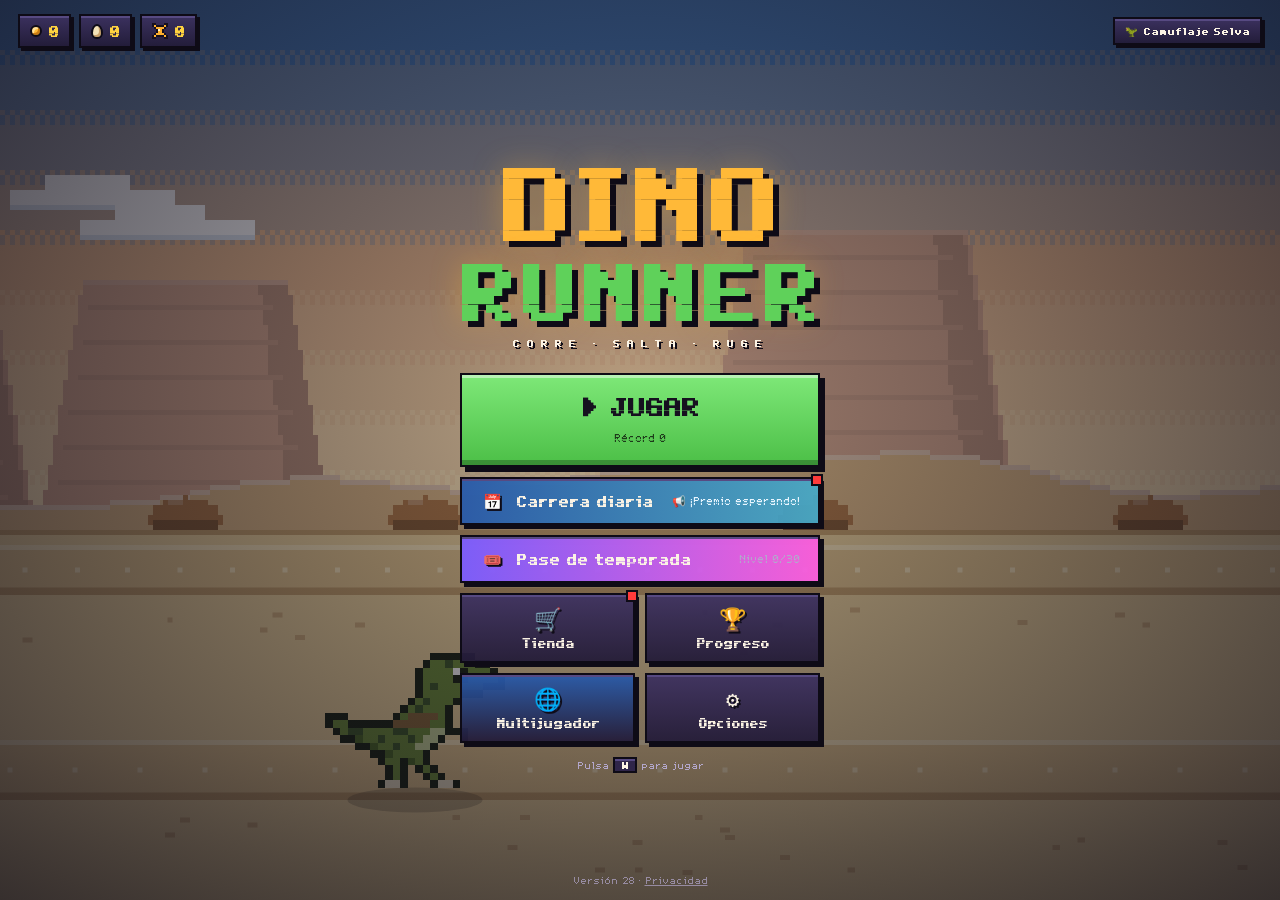
==== commit 9113fed0: "Capa de plataforma (platform.js) y versión para CrazyGames - src/platform.js: única parte que hablar" ====
--- a/index.html
+++ b/index.html
@@ -4,6 +4,7 @@
 <meta charset="UTF-8">
 <meta name="viewport" content="width=device-width, initial-scale=1, maximum-scale=1, user-scalable=no, viewport-fit=cover">
 <title>Dino Runner</title>
+<meta name="description" content="Dino Runner: a pixel-art velociraptor runner with 10 worlds, bosses, skins and pets.">
 <link rel="manifest" href="manifest.webmanifest">
 <meta name="theme-color" content="#171225">
 <meta name="mobile-web-app-capable" content="yes">
@@ -12,6 +13,7 @@
 <meta name="apple-mobile-web-app-title" content="Dino Runner">
 <link rel="apple-touch-icon" href="apple-touch-icon.png">
 <link rel="icon" type="image/png" href="icon-192.png">
+<script>window.DR_BUILD = {"target":"web","online":true,"pwa":true,"links":true,"backup":true};</script>
 <style>
   :root { --bg: #14161f; --fg: #e8e6df; --muted: #9aa0b4; --card: #1b1e2e; --edge: #3b4163; --green: #4caf50; --gold: #e0a526; }
   * { box-sizing: border-box; }
@@ -799,6 +801,8 @@
   .chip:hover { border-color: var(--weak); } .chip.sel { background: var(--weak); color: #16111f; }
   .pet-ab { color: var(--go); }
   .skin.item.pets { border-color: var(--rc, var(--line)); }
+  /* Versiones: lo que no existe en una versión se oculta (CrazyGames: sin online, sin copias manuales, sin instalar app) */
+  body.no-online .need-online, body.no-backup .need-backup, body.no-pwa .need-pwa { display: none !important; }
 </style>
 </head>
 <body>
@@ -854,13 +858,13 @@
       <button class="mm-back" data-back>← Carrera diaria</button>
       <div id="dailyBox" class="dl-box"></div>
       <button class="mm-btn mm-play" id="btnDaily">► CORRER LA DIARIA<small>Intentos ilimitados · cuenta tu mejor marca</small></button>
-      <button class="mm-btn" id="btnDailyRank"><i>🌍</i>Ranking mundial de hoy</button>
+      <button class="mm-btn need-online" id="btnDailyRank"><i>🌍</i>Ranking mundial de hoy</button>
     </section>
 
     <section id="mmMulti" class="mm-panel mm-sub-panel hidden">
       <button class="mm-back" data-back>← Multijugador</button>
       <div class="mm-tiles">
-        <button class="mm-tile mm-world" id="btnOnline"><i>🌐</i><b>Online</b><small>Carrera contra 1–3 jugadores de cualquier sitio</small></button>
+        <button class="mm-tile mm-world need-online" id="btnOnline"><i>🌐</i><b>Online</b><small>Carrera contra 1–3 jugadores de cualquier sitio</small></button>
         <button class="mm-tile" id="btnVersus"><i>👥</i><b>En este dispositivo</b><small>2 jugadores con el mismo teclado</small></button>
       </div>
     </section>
@@ -883,7 +887,7 @@
         <button class="mm-tile" id="btnTree"><i>🌳</i><b>Árbol</b><small id="menuTree">Mejoras permanentes</small><em class="mm-dot hidden" id="dotTree"></em></button>
         <button class="mm-tile" id="btnStats"><i>📊</i><b>Estadísticas</b><small>Tus números</small></button>
         <button class="mm-tile" id="btnAlbum"><i>📖</i><b>Álbum</b><small id="menuAlbum">Mejoras descubiertas</small></button>
-        <button class="mm-tile mm-world" id="btnRanking"><i>🌍</i><b>Ranking mundial</b><small id="menuRank">Compite con todos</small></button>
+        <button class="mm-tile mm-world need-online" id="btnRanking"><i>🌍</i><b>Ranking mundial</b><small id="menuRank">Compite con todos</small></button>
         <button class="mm-tile" id="btnMenuHistory"><i>📜</i><b>Historial</b><small>Tus últimas builds</small></button>
       </div>
     </section>
@@ -894,11 +898,11 @@
         <button class="mm-tile" id="btnManual"><i>📘</i><b>Manual</b><small>Todo sobre el juego</small></button>
         <button class="mm-tile" id="btnControls"><i>🎮</i><b>Controles</b><small>Elige tus teclas</small></button>
         <button class="mm-tile" id="btnTutorial"><i>🎓</i><b>Tutorial</b><small>Nivel de práctica</small></button>
-        <button class="mm-tile" id="btnBackup"><i>💾</i><b>Guardar / Cargar</b><small>Copia de tu progreso</small><em class="mm-dot hidden" id="dotBackup"></em></button>
+        <button class="mm-tile need-backup" id="btnBackup"><i>💾</i><b>Guardar / Cargar</b><small>Copia de tu progreso</small><em class="mm-dot hidden" id="dotBackup"></em></button>
         <button class="mm-tile" id="btnMute"><i>🔊</i><b>Sonido: SÍ</b></button>
         <button class="mm-tile" id="btnTips"><i>💡</i><b>Consejos: SÍ</b></button>
         <button class="mm-tile" id="btnTipsReset"><i>↺</i><b>Volver a ver los consejos</b></button>
-        <button class="mm-tile" id="btnInstall"><i>📲</i><b>Instalar app</b><small id="installSub">Juega a pantalla completa y sin conexión</small></button>
+        <button class="mm-tile need-pwa" id="btnInstall"><i>📲</i><b>Instalar app</b><small id="installSub">Juega a pantalla completa y sin conexión</small></button>
         <button class="mm-tile" id="btnCode"><i>🔑</i><b>Código secreto</b></button>
         <button class="mm-tile hidden" id="btnAllUps"><i>⚡</i><b>Todas las mejoras: SÍ</b><small>En cada partida (código)</small></button>
       </div>
@@ -911,9 +915,9 @@
   </div>
 
   <div class="mm-bottom">
-    <button class="bk-remind hidden" id="bkRemind">💾 Haz una copia de tu progreso</button>
+    <button class="bk-remind hidden need-backup" id="bkRemind">💾 Haz una copia de tu progreso</button>
     <span class="hidden" id="debugHint" style="color:#ff8a8a">MODO PRUEBA: 1–9 y 0 = nivel · B = boss · M montura · U mejora · K altar</span>
-    <span class="mm-ver">Versión 27 · <a href="privacy.html" style="color:inherit">Privacidad</a></span>
+    <span class="mm-ver">Versión 28 · <a href="privacy.html" style="color:inherit">Privacidad</a></span>
   </div>
 </div>
 
@@ -1044,7 +1048,7 @@
       <button class="btn gold" id="btnOverShop">Tienda</button>
       <button class="btn" id="btnMenu">Menú</button>
       <button class="btn ghost" id="btnHistory">Historial de builds</button>
-      <button class="btn ghost" id="btnOverRank">🌍 Ranking</button>
+      <button class="btn ghost need-online" id="btnOverRank">🌍 Ranking</button>
     </div>
   </div>
 </div>
@@ -1300,6 +1304,137 @@
 
 <!-- Kit Dino Runner: motor de skins -->
 <script>
+// =====================================================================
+//  platform.js — la ÚNICA parte del juego que habla con la plataforma (CrazyGames).
+//  El resto del juego solo llama a estas funciones; si mañana cambia la plataforma, solo se toca este archivo.
+//
+//  ESTADO ACTUAL: funciona SIN el SDK de CrazyGames.
+//    · Guardado en localStorage del navegador.
+//    · Idioma del navegador; móvil según el tipo de puntero.
+//    · Anuncios: no hay (los botones de anuncio se ocultan y el juego sigue igual).
+//
+//  PARA CONECTAR EL SDK (con la documentación oficial delante: https://docs.crazygames.com):
+//    1. En src/head.html, en el bloque marcado «@crazygames», descomenta la etiqueta <script> del SDK (TODO 1).
+//    2. Aquí abajo pon USE_SDK = true y completa cada TODO con la llamada real.
+//    3. Cuando quieras anuncios (fase Full Launch), pon ADS = true.
+//  Los nombres que aparecen en los TODO son orientativos (no los he podido comprobar): usa los de la documentación.
+// =====================================================================
+(function () {
+  "use strict";
+  const BUILD = window.DR_BUILD || { target: "web" };
+  const USE_SDK = false;   // ← interruptor del SDK de CrazyGames (desactivado)
+  const ADS = false;       // ← interruptor de anuncios (desactivado hasta la fase Full Launch)
+  const sdk = () => (USE_SDK && window.CrazyGames && window.CrazyGames.SDK) || null;
+
+  // Almacén local (puede fallar en modo privado o con las cookies bloqueadas: nunca rompe el juego)
+  const local = {
+    get(k) { try { return localStorage.getItem(k); } catch (e) { return null; } },
+    set(k, v) { try { localStorage.setItem(k, v); return true; } catch (e) { return false; } },
+    del(k) { try { localStorage.removeItem(k); } catch (e) {} },
+  };
+
+  let playing = false, loading = false, adBusy = false;
+
+  const platform = {
+    target: BUILD.target,
+    get adsEnabled() { return ADS && !!sdk() && !platform.adblock; },
+    adblock: false,
+    // Avisos para el juego: silenciar el audio SOLO cuando el anuncio empieza de verdad
+    onAdAudio: null,   // función(silenciar: true|false) que pone el juego
+
+    // ---------- Arranque ----------
+    async init() {
+      if (!sdk()) return;
+      try {
+        // TODO 2 · Inicializar el SDK (p. ej. await SDK.init()) antes de usar nada más.
+        // TODO 3 · Comprobar si hay bloqueador de anuncios y guardarlo en platform.adblock.
+      } catch (e) { console.warn("SDK de CrazyGames no disponible:", e); }
+    },
+
+    // ---------- Partida activa (el jugador está jugando de verdad) ----------
+    gameplayStart() {
+      if (playing) return; playing = true;
+      if (sdk()) { /* TODO 4 · Avisar de que empieza el juego activo (gameplay start). */ }
+    },
+    gameplayStop() {
+      if (!playing) return; playing = false;
+      if (sdk()) { /* TODO 5 · Avisar de que se para el juego activo (gameplay stop): pausa, muerte, menús. */ }
+    },
+    get isPlaying() { return playing; },
+
+    // ---------- Carga ----------
+    loadingStart() {
+      if (loading) return; loading = true;
+      if (sdk()) { /* TODO 6 · Avisar de que empieza la carga (loading start). */ }
+    },
+    loadingStop() {
+      if (!loading) return; loading = false;
+      if (sdk()) { /* TODO 7 · Avisar de que ha terminado la carga (loading stop). */ }
+    },
+
+    // ---------- Idioma y dispositivo ----------
+    // Código de idioma del jugador, p. ej. "es-ES" o "en-US"
+    getLocale() {
+      if (sdk()) { /* TODO 8 · Devolver el idioma que da el SDK (información del sistema / usuario: «locale»). */ }
+      return (navigator.languages && navigator.languages[0]) || navigator.language || "en";
+    },
+    // ¿Móvil o tableta?
+    isMobile() {
+      if (sdk()) { /* TODO 9 · Devolver si el SDK dice que el dispositivo es móvil o tableta (información del sistema). */ }
+      try { return matchMedia("(pointer: coarse)").matches && !matchMedia("(hover: hover)").matches; } catch (e) { return false; }
+    },
+
+    // ---------- Guardado (texto) ----------
+    save(key, value) {
+      if (sdk()) { /* TODO 10 · Guardar con el módulo de datos del SDK (además de localStorage, o en su lugar). */ }
+      return local.set(key, String(value));
+    },
+    load(key) {
+      if (sdk()) { /* TODO 11 · Leer con el módulo de datos del SDK (si devuelve algo, usarlo). */ }
+      return local.get(key);
+    },
+    remove(key) {
+      if (sdk()) { /* TODO 12 · Borrar con el módulo de datos del SDK. */ }
+      local.del(key);
+    },
+
+    // ---------- Anuncios ----------
+    // Anuncio a mitad de partida: SIEMPRE se resuelve (haya anuncio, error o bloqueador)
+    showMidgameAd() {
+      if (!platform.adsEnabled || adBusy) return Promise.resolve();
+      adBusy = true;
+      return new Promise(resolve => {
+        const done = () => { adBusy = false; if (platform.onAdAudio) platform.onAdAudio(false); resolve(); };
+        try {
+          // TODO 13 · Pedir un anuncio «midgame» al SDK con estos avisos:
+          //   al empezar el anuncio  → if (platform.onAdAudio) platform.onAdAudio(true);
+          //   al terminar            → done();
+          //   si hay error o no hay  → done();
+          done();
+        } catch (e) { done(); }
+      });
+    },
+    // Anuncio con recompensa: se resuelve a true (visto entero) o false (error, sin anuncio o bloqueador)
+    showRewardedAd() {
+      if (!platform.adsEnabled || adBusy) return Promise.resolve(false);
+      adBusy = true;
+      return new Promise(resolve => {
+        const end = ok => { adBusy = false; if (platform.onAdAudio) platform.onAdAudio(false); resolve(ok); };
+        try {
+          // TODO 14 · Pedir un anuncio «rewarded» al SDK con estos avisos:
+          //   al empezar el anuncio  → if (platform.onAdAudio) platform.onAdAudio(true);
+          //   al terminar bien       → end(true);
+          //   si hay error o no hay  → end(false);
+          end(false);
+        } catch (e) { end(false); }
+      });
+    },
+    get adBusy() { return adBusy; },
+  };
+  window.platform = platform;
+})();
+</script>
+<script>
 /* DinoSkinsEngine — motor de skins de velociraptor en pixel art (canvas 2D, sin dependencias).
    Uso: DinoSkinsEngine.init(datosJSON); luego drawDino(...) en cada frame del juego. */
 (function (root) {
@@ -1660,6 +1795,9 @@
 // Modo prueba: 5000 monedas, todos los niveles completados, teclas 1–9 y 0 = nivel y B = boss del nivel actual.
 // Con DEBUG activo no se consiguen logros.
 const DEBUG = false;
+// Versión que se está ejecutando (la pone tools/build.js): web o CrazyGames
+const BUILD = Object.assign({ target: "web", online: true, pwa: true, links: true, backup: true }, window.DR_BUILD || {});
+for (const [k, cls] of [["online", "no-online"], ["pwa", "no-pwa"], ["backup", "no-backup"]]) document.body.classList.toggle(cls, !BUILD[k]);   // oculta lo que no existe en esta versión
 
 // =====================================================================
 //  LOGROS — recompensas en monedas (y skins exclusivos). cat: carrera, jefes, habilidad, coleccion, ruleta, modos, secretos
@@ -1985,7 +2123,7 @@
 ];
 // Pactos del altar de ámbar: ventaja fuerte con desventaja para toda la partida
 const PACTS = [
-  { id: "pacto-sangre", name: "Pacto de sangre", good: "+2 corazones en los jefes", bad: "El escudo (power-up) ya no aparece", mod: { bossHearts: v => v + 2, noShieldPowerup: () => 1 } },
+  { id: "pacto-sangre", name: "Pacto del corazón", good: "+2 corazones en los jefes", bad: "El escudo (power-up) ya no aparece", mod: { bossHearts: v => v + 2, noShieldPowerup: () => 1 } },
   { id: "pacto-oro", name: "Pacto del oro", good: "Monedas ×1,6", bad: "Los obstáculos aparecen un 25 % más a menudo", mod: { coinMult: v => v * 1.6, obstacleFreq: v => v * 1.25 } },
   { id: "pacto-bestia", name: "Pacto de la bestia", good: "Rugido casi sin recarga (1 s)", bad: "Los jefes tienen un 30 % más de vida", mod: { roarNoCd: () => 1, bossHpMult: v => v * 1.3 } },
   { id: "pacto-prisa", name: "Pacto de la prisa", good: "Puntuación ×1,25", bad: "El juego va un 20 % más rápido y pierdes el doble salto", mod: { speedMult: v => v * 1.2, scoreMult: v => v * 1.25, noDoubleJump: () => 1 } },
@@ -2042,7 +2180,7 @@
 ];
 
 // --- Código secreto ---
-const SECRET_CODE = "P1kach0$6767";
+const SECRET_CODE = "R4pt0r$6767";
 function unlockAllUpgrades(g) {
   const s = g.save.data;
   for (const n of TREE_NODES) s.tree[n.id] = n.max;                                  // árbol de mejoras completo
@@ -2709,9 +2847,9 @@
 //  Sonido (Web Audio API, todo sintetizado)
 // =====================================================================
 class Sfx {
-  constructor() { this.ctx = null; this.muted = false; this.noiseBuf = null; }
+  constructor() { this.ctx = null; this.muted = false; this.noiseBuf = null; this.adMuted = false; }
   unlock() {
-    if (this.ctx) { if (this.ctx.state === "suspended") this.ctx.resume(); return; }
+    if (this.ctx) { if (this.ctx.state === "suspended" && !this.adMuted) this.ctx.resume(); return; }
     try {
       this.ctx = new (window.AudioContext || window.webkitAudioContext)();
       const len = Math.floor(this.ctx.sampleRate * 0.6);
@@ -2719,6 +2857,11 @@
       const d = this.noiseBuf.getChannelData(0);
       for (let i = 0; i < len; i++) d[i] = Math.random() * 2 - 1;
     } catch (e) { this.ctx = null; }
+  }
+  // Durante un anuncio se congela todo el audio (aparte del botón de silencio del jugador)
+  adMute(on) {
+    this.adMuted = on; if (!this.ctx) return;
+    try { const p = on ? this.ctx.suspend() : this.ctx.resume(); if (p && p.catch) p.catch(() => {}); } catch (e) {}
   }
   tone(f1, f2, dur, type = "square", vol = 0.06, delay = 0) {
     if (this.muted || !this.ctx) return;
@@ -2830,7 +2973,7 @@
 
 
 // =====================================================================
-//  SaveManager: todo el progreso en localStorage (una sola clave, compatible con partidas antiguas)
+//  SaveManager: todo el progreso en una sola clave (platform.save / platform.load; compatible con partidas antiguas)
 // =====================================================================
 class SaveManager {
   constructor() {
@@ -2857,7 +3000,7 @@
   }
   load() {
     try {
-      const raw = localStorage.getItem(SAVE_KEY);
+      const raw = platform.load(SAVE_KEY);
       if (raw) {
         const d = JSON.parse(raw), num = v => Number.isFinite(v) ? Math.max(0, Math.floor(v)) : 0;
         if (d.records) { this.data.records.normal = num(d.records.normal); this.data.records.easy = num(d.records.easy); this.data.records.hard = num(d.records.hard); this.data.records.random = num(d.records.random); }
@@ -2916,7 +3059,7 @@
     SkinCatalog.designs = this.data.designs.map((x, i) => x && designSkin(x, i));
     SkinCatalog.rebuild(); this.syncCosmetics();
   }
-  save() { try { localStorage.setItem(SAVE_KEY, JSON.stringify(this.data)); } catch (e) {} }
+  save() { try { platform.save(SAVE_KEY, JSON.stringify(this.data)); } catch (e) {} }
   record(modeId) { return this.data.records[modeId] || 0; }
   markCompleted(level) { if (level > this.data.completed) { this.data.completed = level; this.save(); } }
   owns(id) {
@@ -9760,7 +9903,7 @@
   open() { this.pending = null; this.sum.classList.add("hidden"); this.code.value = ""; this.say(""); this.refreshUndo(); this.el.classList.remove("hidden"); }
   close() { this.el.classList.add("hidden"); this.g.showMenu(); }
   say(text, kind = "") { this.msg.textContent = text; this.msg.className = "bk-msg " + kind; }
-  refreshUndo() { let has = false; try { has = !!localStorage.getItem(BACKUP_CONFIG.UNDO_KEY); } catch (e) {} document.getElementById("bkUndo").classList.toggle("hidden", !has); }
+  refreshUndo() { let has = false; try { has = !!platform.load(BACKUP_CONFIG.UNDO_KEY); } catch (e) {} document.getElementById("bkUndo").classList.toggle("hidden", !has); }
   // ----- Exportar -----
   async makeCode() {
     const s = this.g.save; s.save();
@@ -9826,21 +9969,22 @@
   apply() {
     if (!this.pending) return;
     try {
-      const cur = localStorage.getItem(SAVE_KEY);   // copia del progreso actual para poder deshacer
-      if (cur) localStorage.setItem(BACKUP_CONFIG.UNDO_KEY, cur);
-      localStorage.setItem(SAVE_KEY, JSON.stringify(this.pending.data));
+      const cur = platform.load(SAVE_KEY);   // copia del progreso actual para poder deshacer
+      if (cur) platform.save(BACKUP_CONFIG.UNDO_KEY, cur);
+      platform.save(SAVE_KEY, JSON.stringify(this.pending.data));
     } catch (e) { this.say("No se ha podido escribir en el almacenamiento del navegador.", "err"); return; }
     this.say("¡Progreso cargado! Reiniciando…", "ok"); setTimeout(() => location.reload(), 400);
   }
   undo() {
     try {
-      const prev = localStorage.getItem(BACKUP_CONFIG.UNDO_KEY); if (!prev) return;
-      localStorage.setItem(SAVE_KEY, prev); localStorage.removeItem(BACKUP_CONFIG.UNDO_KEY);
+      const prev = platform.load(BACKUP_CONFIG.UNDO_KEY); if (!prev) return;
+      platform.save(SAVE_KEY, prev); platform.remove(BACKUP_CONFIG.UNDO_KEY);
     } catch (e) { this.say("No se ha podido restaurar.", "err"); return; }
     this.say("Guardado anterior restaurado. Reiniciando…", "ok"); setTimeout(() => location.reload(), 400);
   }
   // Aviso del menú: 7 días sin exportar y progreso importante
   needsReminder() {
+    if (!BUILD.backup) return false;   // en CrazyGames el progreso lo guarda la plataforma
     const d = this.g.save.data, since = d.lastExport || d.firstPlay; if (!since) return false;
     const days = (Date.now() - new Date(since).getTime()) / 864e5;
     const big = d.coins >= 1000 || d.owned.length > 2 || Object.keys(d.ach.unlocked).length >= 5 || d.completed >= 3 || (d.fossils || 0) >= 10;
@@ -11100,17 +11244,19 @@
 class Online {
   constructor(game) {
     this.g = game; this.sess = null; this.queue = [];
-    try { this.sess = JSON.parse(localStorage.getItem(ONLINE_CONFIG.SESSION_KEY) || "null"); } catch (e) {}
-    try { this.queue = JSON.parse(localStorage.getItem(ONLINE_CONFIG.QUEUE_KEY) || "[]"); } catch (e) {}
+    try { this.sess = JSON.parse(platform.load(ONLINE_CONFIG.SESSION_KEY) || "null"); } catch (e) {}
+    try { this.queue = JSON.parse(platform.load(ONLINE_CONFIG.QUEUE_KEY) || "[]"); } catch (e) {}
     if (!Array.isArray(this.queue)) this.queue = [];
+    if (!BUILD.online) return;   // versión sin online (CrazyGames): nunca se conecta a ningún servidor
     addEventListener("online", () => this.flush());
     setTimeout(() => this.flush(), 3000);
   }
   get nick() { return this.g.save.data.nick || ""; }
   get uid() { return this.sess && this.sess.user && this.sess.user.id; }
-  persist() { try { localStorage.setItem(ONLINE_CONFIG.SESSION_KEY, JSON.stringify(this.sess)); localStorage.setItem(ONLINE_CONFIG.QUEUE_KEY, JSON.stringify(this.queue.slice(-30))); } catch (e) {} }
+  persist() { try { platform.save(ONLINE_CONFIG.SESSION_KEY, JSON.stringify(this.sess)); platform.save(ONLINE_CONFIG.QUEUE_KEY, JSON.stringify(this.queue.slice(-30))); } catch (e) {} }
   // Petición a Supabase (con tiempo límite). auth = enviar la sesión del jugador
   async req(path, { method = "GET", body, auth = true, prefer } = {}, retry = true) {
+    if (!BUILD.online) throw new Error("Online no disponible en esta versión.");
     if (auth) await this.ensureSession();
     const headers = { apikey: ONLINE_CONFIG.KEY, "Content-Type": "application/json" };
     if (auth && this.sess) headers.Authorization = "Bearer " + this.sess.access_token;
@@ -11153,6 +11299,7 @@
   // ----- Puntuaciones -----
   // Al acabar una partida (Game.bankRun). Solo si tienes apodo y no juegas con «todas las mejoras» del código
   submitRun(g) {
+    if (!BUILD.online) return;
     if (!this.nick || g.versus || g.tutorial || g.netRace || g.save.data.allUpgrades || g.score <= 0) return;
     const mode = g.daily ? "daily" : g.mode.id, day = g.daily ? g.dailyRace.today : dayKey();
     this.queue.push({ p_mode: mode, p_day: day, p_score: Math.floor(g.score), p_level: Math.min(99, g.level.level), p_seconds: Math.round(g.runTime * 10) / 10 });
@@ -12839,7 +12986,9 @@
 // =====================================================================
 //  Entrada: teclado, gestos táctiles y botones en pantalla
 // =====================================================================
+platform.loadingStart();
 const game = new Game(document.getElementById("game"));
+platform.onAdAudio = on => game.sfx.adMute(on);   // el audio se para solo mientras un anuncio está en pantalla
 window.__game = game; window.__Obstacle = Obstacle; window.__applyLane = applyLane; window.__dbg = { HATS, drawRaptor, SE, SKINS_DATA }; // útil para depurar desde la consola
 game.showMenu();
 
@@ -12965,6 +13114,10 @@
   if (dy > 30) { if (game.state === "playing") { game.player.downHeld = true; game.player.slide(); } touch.done = true; }
   else if (dy < -30) { game.primary(); touch.done = true; }
 }, { passive: false });
+// iOS: si el audio quedó en pausa (al volver de segundo plano), se reanuda dentro del siguiente gesto del jugador
+for (const ev of ["touchend", "click", "keydown"]) document.addEventListener(ev, () => {
+  const c = game.sfx.ctx; if (c && c.state !== "running" && !game.sfx.adMuted) { const p = c.resume(); if (p && p.catch) p.catch(() => {}); }
+}, { passive: true });
 document.addEventListener("touchend", e => {
   if (!touch) return;
   if (e.touches.length === 0) {
@@ -12986,7 +13139,7 @@
   }
 }));
 
-// App instalable (PWA): service worker y botón «Instalar app» (solo cuando se abre desde una dirección web)
+// App instalable (PWA): service worker y botón «Instalar app» (solo cuando se abre desde una dirección web; no existe en CrazyGames)
 let installPrompt = null;
 const isStandalone = () => matchMedia("(display-mode: fullscreen)").matches || matchMedia("(display-mode: standalone)").matches || navigator.standalone;
 if ("serviceWorker" in navigator && location.protocol.startsWith("http")) navigator.serviceWorker.register("sw.js").catch(() => {});
@@ -13031,10 +13184,17 @@
   const frameS = Math.max(0, (now - last) / 1000);   // nunca negativo (el primer fotograma puede llegar «antes»)
   if (!document.hidden && now > last) game.frameStat(now - last);
   last = Math.max(last, now);
-  try { advance(frameS); game.draw(); }
+  try { advance(frameS); game.draw(); syncGameplay(); }
   catch (e) { if (loopErrors++ < 5) console.error("Error en el bucle del juego:", e); }
 }
+// Avisa a la plataforma de cuándo se está jugando de verdad (no en menús, pausa, cuenta atrás ni anuncios)
+function syncGameplay() {
+  const active = game.state === "playing" && !(game.netWait > 0) && !document.hidden && !platform.adBusy;
+  if (active !== platform.isPlaying) active ? platform.gameplayStart() : platform.gameplayStop();
+}
 requestAnimationFrame(loop);
+// Arranque de la plataforma: la carga termina cuando ya se ve la portada
+platform.init().then(() => requestAnimationFrame(() => platform.loadingStop()));
 // =====================================================================
 //  Modo de depuración (?debug=1): prueba de física a distintas tasas de refresco.
 //  Simula fotogramas de 30, 60, 144 y 165 Hz con el MISMO bucle del juego (advance) y mide
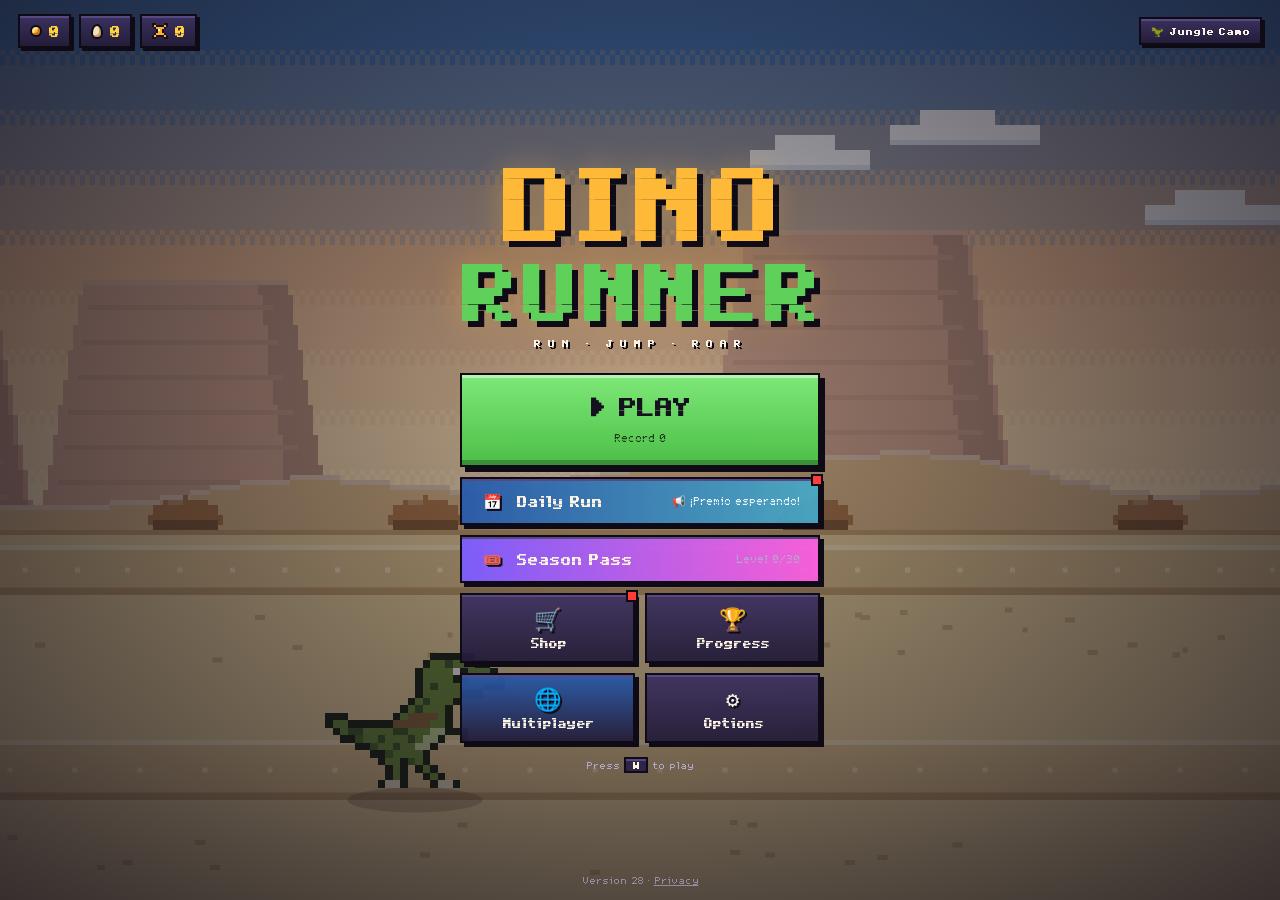
==== commit 407bf77d: "Inglés + español: sistema de idiomas y traducción completa - src/i18n/i18n.js: el texto en español h" ====
--- a/index.html
+++ b/index.html
@@ -899,7 +899,9 @@
         <button class="mm-tile" id="btnControls"><i>🎮</i><b>Controles</b><small>Elige tus teclas</small></button>
         <button class="mm-tile" id="btnTutorial"><i>🎓</i><b>Tutorial</b><small>Nivel de práctica</small></button>
         <button class="mm-tile need-backup" id="btnBackup"><i>💾</i><b>Guardar / Cargar</b><small>Copia de tu progreso</small><em class="mm-dot hidden" id="dotBackup"></em></button>
+        <button class="mm-tile" id="btnLang"><i>🌐</i><b>Idioma: Español</b><small>Language</small></button>
         <button class="mm-tile" id="btnMute"><i>🔊</i><b>Sonido: SÍ</b></button>
+        <button class="mm-tile" id="btnVibrate"><i>📳</i><b>Vibración: SÍ</b><small>En el móvil</small></button>
         <button class="mm-tile" id="btnTips"><i>💡</i><b>Consejos: SÍ</b></button>
         <button class="mm-tile" id="btnTipsReset"><i>↺</i><b>Volver a ver los consejos</b></button>
         <button class="mm-tile need-pwa" id="btnInstall"><i>📲</i><b>Instalar app</b><small id="installSub">Juega a pantalla completa y sin conexión</small></button>
@@ -1303,6 +1305,2238 @@
 </div>
 
 <!-- Kit Dino Runner: motor de skins -->
+<script>
+// Traducciones al inglés: "texto en español": "English text". {0}, {1}… = huecos (números o nombres).
+// Generado a partir del juego; se puede editar a mano. Si falta una frase, se ve en español.
+window.I18N_EN = {
+"<b>Altar de ámbar</b> ({0} % por nivel): tócalo y te ofrece un <b>pacto</b>: una ventaja fuerte con una desventaja para toda la partida. Máximo {1} pactos.": "<b>Amber Altar</b> ({0} % per level): touch it and it offers you a <b>pact</b>: a strong advantage with a drawback for the whole run. {1} pacts at most.",
+"<b>Aparece en:</b> nivel {0} (Base lunar). Vida base: {1} (Fácil: la mitad; Difícil: +{2} %).": "<b>Appears in:</b> level {0} (Moon Base). Base health: {1} (Easy: half; Hard: +{2} %).",
+"<b>Aparece en:</b> nivel {0} (Bosque de setas). Vida base: {1} (Fácil: la mitad; Difícil: +{2} %).": "<b>Appears in:</b> level {0} (Mushroom Forest). Base health: {1} (Easy: half; Hard: +{2} %).",
+"<b>Aparece en:</b> nivel {0} (Cementerio encantado). Vida base: {1} (Fácil: la mitad; Difícil: +{2} %).": "<b>Appears in:</b> level {0} (Haunted Graveyard). Base health: {1} (Easy: half; Hard: +{2} %).",
+"<b>Aparece en:</b> nivel {0} (Desierto). Vida base: {1} (Fácil: la mitad; Difícil: +{2} %).": "<b>Appears in:</b> level {0} (Desert). Base health: {1} (Easy: half; Hard: +{2} %).",
+"<b>Aparece en:</b> nivel {0} (Fondo marino). Vida base: {1} (Fácil: la mitad; Difícil: +{2} %).": "<b>Appears in:</b> level {0} (Seabed). Base health: {1} (Easy: half; Hard: +{2} %).",
+"<b>Aparece en:</b> nivel {0} (Glaciar). Vida base: {1} (Fácil: la mitad; Difícil: +{2} %).": "<b>Appears in:</b> level {0} (Glacier). Base health: {1} (Easy: half; Hard: +{2} %).",
+"<b>Aparece en:</b> nivel {0} (Noche estrellada). Vida base: {1} (Fácil: la mitad; Difícil: +{2} %).": "<b>Appears in:</b> level {0} (Starry Night). Base health: {1} (Easy: half; Hard: +{2} %).",
+"<b>Aparece en:</b> nivel {0} (Playa tropical). Vida base: {1} (Fácil: la mitad; Difícil: +{2} %).": "<b>Appears in:</b> level {0} (Tropical Beach). Base health: {1} (Easy: half; Hard: +{2} %).",
+"<b>Aparece en:</b> nivel {0} (Selva). Vida base: {1} (Fácil: la mitad; Difícil: +{2} %).": "<b>Appears in:</b> level {0} (Jungle). Base health: {1} (Easy: half; Hard: +{2} %).",
+"<b>Aparece en:</b> nivel {0} (Volcán). Vida base: {1} (Fácil: la mitad; Difícil: +{2} %).": "<b>Appears in:</b> level {0} (Volcano). Base health: {1} (Easy: half; Hard: +{2} %).",
+"<b>Aprende las señales de los bosses</b>: sombra = golpe desde arriba, flecha = viene por el carril, línea = láser, diana = arco.": "<b>Learn the boss signals</b>: shadow = strike from above, arrow = coming down the lane, line = laser, target = arc.",
+"<b>Barajar</b> <kbd>R</kbd>: cambia las cartas. Cuesta monedas de la partida: {0}, {1}, {2}… <b>Saltar</b> <kbd>Q</kbd>: no coges nada y ganas {3} monedas.": "<b>Reroll</b> <kbd>R</kbd>: changes the cards. Costs coins from this run: {0}, {1}, {2}… <b>Skip</b> <kbd>Q</kbd>: take nothing and get {3} coins.",
+"<b>Barrido</b>: flecha a ras de suelo → salta.": "<b>Sweep</b>: arrow along the ground → jump.",
+"<b>Bosses</b>: hay {0} niveles (hasta {1} puntos) y a mitad de cada uno (a los {2} puntos del nivel) llega un boss que te ataca mientras sigues corriendo. Tienes {3} s para vencerlo; si no, se retira sin premio.": "<b>Bosses</b>: there are {0} levels (up to {1} points) and halfway through each one (at {2} points into the level) a boss arrives and attacks you while you keep running. You have {3} s to defeat it; otherwise it leaves with no reward.",
+"<b>Burbujas</b>: flecha roja → bajas: salta · medias: deslízate.": "<b>Bubbles</b>: red arrow → low ones: jump · mid ones: slide.",
+"<b>Cada boss se vence de una forma distinta</b>: pisotón, rugido, devolver proyectiles, saltar por encima, cabezazo, voltear y pisar, trampas, deslizarse, romper un escudo… La forma de dañar al boss actual aparece abajo en la pantalla durante la pelea. El turbo le hace {0} de daño a cualquiera.": "<b>Every boss is beaten in a different way</b>: stomp, roar, sending projectiles back, jumping over it, headbutt, flip and stomp, traps, sliding, breaking a shield… How to damage the current boss is shown at the bottom of the screen during the fight. Turbo deals {0} damage to any of them.",
+"<b>Cambia de carril antes de saltar</b>: así ves con tiempo lo que viene en el otro carril.": "<b>Change lanes before jumping</b>: that way you see what's coming in the other lane in time.",
+"<b>Cambia de estrategia en cada boss</b>: lee el mensaje de abajo al empezar la pelea; lo que funciona con uno no le hace nada al siguiente.": "<b>Change your strategy for each boss</b>: read the message at the bottom when the fight starts; what works on one does nothing to the next.",
+"<b>Carrera</b>: llega lejos y visita los {0} biomas.": "<b>Run</b>: go far and visit all {0} biomes.",
+"<b>Carta extra</b> (máx. {0}, coste {1}): Las elecciones tras un jefe muestran {2} cartas": "<b>Extra card</b> (max {0}, cost {1}): choices after a boss show {2} cards",
+"<b>Checkpoint o legendario</b>: un checkpoint ahorra tiempo pero no da monedas. Cómpralo si un nivel se te atasca; si lo que quieres es un Legendario ({0}+), ahorra y juega desde el nivel {1}.": "<b>Checkpoint or Legendary</b>: a checkpoint saves time but doesn't give coins. Buy one if a level has you stuck; if you want a Legendary ({0}+), save up and play from level {1}.",
+"<b>Checkpoints</b>: si empiezas en un nivel avanzado, recibes {0} elección gratis por cada {1} niveles saltados.": "<b>Checkpoints</b>: if you start at an advanced level, you get {0} free pick for every {1} levels skipped.",
+"<b>Cola</b>: sombra roja con «!» en tu carril → cambia de carril.": "<b>Tail</b>: red shadow with «!» in your lane → change lanes.",
+"<b>Colección</b>: ahorra, compra skins, recoge huevos y usa la tienda.": "<b>Collection</b>: save up, buy skins, collect eggs and use the shop.",
+"<b>Consejos</b><br>· No gastes todas las monedas en barajar al principio: el precio se duplica y los bosses de más adelante dan mejores cartas.<br>\n    · Busca una sinergia (las cartas que la completan llevan la etiqueta «SINERGIA») en vez de coger un poco de todo.<br>\n    · Un pacto compensa si tu build ya tapa su desventaja: el Pacto del silencio con Furia rápida, el de la bestia si llevas Presa fácil…<br>\n    · En la pausa ves todo tu build con sus descripciones; en el menú tienes el <b>Álbum</b> y el <b>Historial</b> de tus últimas {0} partidas.": "<b>Tips</b><br>· Don't spend all your coins on rerolls early on: the price doubles and later bosses give better cards.<br>\n    · Go for a synergy (cards that complete one carry the «SYNERGY» tag) instead of taking a bit of everything.<br>\n    · A pact pays off if your build already covers its drawback: the Pact of Silence with Quick Fury, the Beast's one if you have Easy Prey…<br>\n    · In the pause menu you can see your whole build with descriptions; in the menu you have the <b>Album</b> and the <b>History</b> of your last {0} runs.",
+"<b>Corazón extra</b> (máx. {0}, coste {1}): +{2} corazón en los combates de jefe": "<b>Extra heart</b> (max {0}, cost {1}): +{2} heart in boss fights",
+"<b>Crear sala</b>: te da un código de {0} letras para tus amigos; entran con <b>Unirse a una sala</b>. Cuando todos estáis listos, el anfitrión (👑) pulsa Empezar.": "<b>Create room</b>: gives you a {0}-letter code for your friends; they join with <b>Join a room</b>. When everyone is ready, the host (👑) presses Start.",
+"<b>Cómo dañarle:</b> <b>Cabezazo</b>: a veces pasa rasante brillando (flecha a media altura). Salta y golpéale desde abajo ({0} de daño). Pisarle o rugirle no sirve.": "<b>How to damage it:</b> <b>Headbutt</b>: sometimes it swoops low, glowing (mid-height arrow). Jump and hit it from below ({0} damage). Stomping or roaring does nothing.",
+"<b>Cómo dañarle:</b> <b>Corte</b>: cuando apoye un tentáculo en el otro carril, deslízate (S) y cámbiate a ese carril deslizándote: le cortas {0} de vida. Si entras corriendo, el tentáculo te golpea.": "<b>How to damage it:</b> <b>Slice</b>: when it rests a tentacle on the other lane, slide (S) and switch to that lane while sliding: you cut off {0} health. If you run in, the tentacle hits you.",
+"<b>Cómo dañarle:</b> <b>Devolverle las rocas</b>: ruge (E) cuando una roca esté a punto de caer sobre ti en tu carril — la devuelves y le hace {0} de daño. Su puño quema: no lo pises.": "<b>How to damage it:</b> <b>Send the rocks back</b>: roar (E) when a rock is about to fall on you in your lane — you send it back and it deals {0} damage. Its fist burns: don't step on it.",
+"<b>Cómo dañarle:</b> <b>Escudo y pisotón</b>: tiene un escudo de almas de {0} cargas. Devuélvele fuegos o huesos con el rugido (E) para romperlo; con el escudo roto ({1} s), pisa su cráneo cuando muerda ({2} de daño).": "<b>How to damage it:</b> <b>Shield and stomp</b>: it has a soul shield with {0} charges. Send fireballs or bones back with your roar (E) to break it; while the shield is broken ({1} s), stomp on its skull when it bites ({2} damage).",
+"<b>Cómo dañarle:</b> <b>Pisotón</b>: cuando clave el aguijón en tu carril, salta, cámbiate en el aire y cae encima con S ({0} de daño). El rugido no le hace nada.": "<b>How to damage it:</b> <b>Stomp</b>: when it drives its stinger into your lane, jump, switch lanes in mid-air and land on it with S ({0} damage). Roaring does nothing.",
+"<b>Cómo dañarle:</b> <b>Rugido</b>: cuando apoye la cabeza en el otro carril, ponte en ese carril y ruge (E) — {0} de daño. Durante esta pelea el rugido recarga mucho más rápido. ¡Su cabeza tiene pinchos: no la pises!": "<b>How to damage it:</b> <b>Roar</b>: when it rests its head on the other lane, move to that lane and roar (E) — {0} damage. During this fight your roar recharges much faster. Its head is spiky: don't stomp on it!",
+"<b>Cómo dañarle:</b> <b>Saltar por encima</b>: cuando embista por tu carril, NO te cambies: sáltalo en el momento justo y le haces {0} de daño al pasar sobre su lomo.": "<b>How to damage it:</b> <b>Jump over it</b>: when it charges down your lane, DON'T switch: jump over it at the right moment and you deal {0} damage as you pass over its back.",
+"<b>Cómo dañarle:</b> <b>Setas explosivas</b>: aparecen rombos con «!» en el suelo cada pocos segundos. Pasa por encima de ellos ({0} de daño cada uno). Su piel es venenosa: no lo toques.": "<b>How to damage it:</b> <b>Exploding mushrooms</b>: diamonds with «!» appear on the ground every few seconds. Run over them ({0} damage each). Its skin is poisonous: don't touch it.",
+"<b>Cómo dañarle:</b> <b>Tres fases</b> (boss final): fase {0}, devuelve las mininaves con el rugido · fase {1}, cuando aterrice en el otro carril, písale la cúpula · fase {2}, cuando pase rasante brillando, golpéala desde abajo de un salto. Tienes más tiempo que con los demás.": "<b>How to damage it:</b> <b>Three phases</b> (final boss): phase {0}, send the mini-ships back with your roar · phase {1}, when it lands on the other lane, stomp on its dome · phase {2}, when it swoops low glowing, hit it from below with a jump. You get more time than with the others.",
+"<b>Cómo dañarle:</b> <b>Voltear y pisar</b>: cuando apoye la pinza, ruge (E) desde cualquier carril para darle la vuelta; luego salta a su carril y cae encima con S ({0} de daño). Sin voltearla, su caparazón aguanta el pisotón.": "<b>How to damage it:</b> <b>Flip and stomp</b>: when it rests its claw, roar (E) from either lane to flip it over; then jump to its lane and land on it with S ({0} damage). Unless it's flipped, its shell withstands the stomp.",
+"<b>Deshacer</b>: antes de importar se guarda tu progreso anterior; «Restaurar el guardado anterior» lo recupera.": "<b>Undo</b>: before importing, your previous progress is saved; «Restore previous save» brings it back.",
+"<b>Despertar</b> (máx. {0}, coste {1}): El primer súper rugido de cada partida no vacía la barra": "<b>Awakening</b> (max {0}, cost {1}): the first super roar of each run doesn't empty the bar",
+"<b>Doble obstáculo</b>: obliga a salto largo.": "<b>Double obstacle</b>: forces a long jump.",
+"<b>Domador</b> (máx. {0}, coste {1}/{2}): Las monturas duran +{3} s": "<b>Tamer</b> (max {0}, cost {1}/{2}): mounts last +{3} s",
+"<b>Elegido</b> (máx. {0}, coste {1}): Empiezas cada partida con una mejora Común aleatoria": "<b>Chosen One</b> (max {0}, cost {1}): start every run with a random Common upgrade",
+"<b>Embestida</b>: flecha roja en tu carril → sáltala.": "<b>Charge</b>: red arrow in your lane → jump over it.",
+"<b>Escamas</b> (máx. {0}, coste {1}/{2}/{3}): +{4} % de duración del escudo y de la invencibilidad": "<b>Scales</b> (max {0}, cost {1}/{2}/{3}): +{4} % shield and invincibility duration",
+"<b>Estrategia:</b> Cuando brille, quédate en su carril y salta un instante antes de que llegue.": "<b>Strategy:</b> When it glows, stay in its lane and jump just before it arrives.",
+"<b>Estrategia:</b> Es el boss para aprender el pisotón: esquiva la cola y cae sobre el aguijón antes de que lo saque.": "<b>Strategy:</b> This is the boss to learn the stomp on: dodge the tail and land on the stinger before it pulls it out.",
+"<b>Estrategia:</b> Es el examen final: usa lo que aprendiste con el Golem, el Escorpión y el Pterodáctilo.": "<b>Strategy:</b> This is the final exam: use what you learned against the Golem, the Scorpion and the Pterodactyl.",
+"<b>Estrategia:</b> Mira dónde sale cada seta y cámbiate a ese carril sin dejar de esquivar sus saltos.": "<b>Strategy:</b> Watch where each mushroom appears and switch to that lane while still dodging its jumps.",
+"<b>Estrategia:</b> No te apartes de las rocas: espera en su diana y ruge en el último momento.": "<b>Strategy:</b> Don't move away from the rocks: wait on the target and roar at the last moment.",
+"<b>Estrategia:</b> Primero sé paciente con los reflejos; en cuanto el escudo caiga, ve a por el cráneo antes de que se regenere.": "<b>Strategy:</b> Be patient with the reflections first; as soon as the shield drops, go for the skull before it regenerates.",
+"<b>Estrategia:</b> Rugido primero, pisotón después: la pinza volteada se queda quieta un buen rato.": "<b>Strategy:</b> Roar first, stomp after: the flipped claw stays still for a good while.",
+"<b>Estrategia:</b> S primero y luego A/D: el deslizamiento dura lo justo para entrar en su carril.": "<b>Strategy:</b> S first and then A/D: the slide lasts just long enough to get into its lane.",
+"<b>Estrategia:</b> Salta cuando esté a un cuerpo de distancia: estarás en lo alto justo cuando pase.": "<b>Strategy:</b> Jump when it's one body length away: you'll be at the top just as it passes.",
+"<b>Estrategia:</b> Ten el rugido listo: en cuanto veas la cabeza apoyada, cámbiate y ruge.": "<b>Strategy:</b> Keep your roar ready: as soon as you see the head resting, switch and roar.",
+"<b>Exportar</b>: crea un código de texto con TODO tu progreso (monedas, skins, diseños, checkpoints, logros, estadísticas, árbol, historial, álbum, consejos y opciones). Cópialo o descárgalo como archivo <i>dino-runner-guardado-AAAA-MM-DD.txt</i>.": "<b>Export</b>: creates a text code with ALL your progress (coins, skins, designs, checkpoints, achievements, stats, tree, history, album, tips and options). Copy it or download it as a file <i>dino-runner-guardado-AAAA-MM-DD.txt</i>.",
+"<b>Farmear monedas</b>: modo Normal (monedas ×{0}), coge el imán, derrota bosses (+{1} cada uno) y recoge huevos.": "<b>Farming coins</b>: Normal mode (coins ×{0}), grab the magnet, defeat bosses (+{1} each) and collect eggs.",
+"<b>Fragmentos de hielo</b>: flecha roja → salta o cambia de carril.": "<b>Ice shards</b>: red arrow → jump or change lanes.",
+"<b>Fuegos fantasma</b>: flecha roja → devuélvelos con E.": "<b>Ghost fireballs</b>: red arrow → send them back with E.",
+"<b>Furia (al entrar en la fase {0}):</b> se pone roja, ataca un {1} % más rápido y con avisos más cortos. En la fase {2} el rayo abductor te levanta del suelo: pulsa S (caída rápida) para soltarte antes de llegar arriba.": "<b>Fury (when entering phase {0}):</b> it turns red, attacks {1} % faster and with shorter warnings. In phase {2} the abduction beam lifts you off the ground: press S (fast fall) to break free before you reach the top.",
+"<b>Furia (al {0} % de vida; {1} % en Fácil):</b> se pone roja, ataca un {2} % más rápido y con avisos más cortos. Burbujas que rebotan entre el suelo y media altura: pasa cuando estén arriba o sáltalas cuando bajen. Además, pinzazo falso antes del de verdad.": "<b>Fury (at {0} % health; {1} % on Easy):</b> it turns red, attacks {2} % faster and with shorter warnings. Bubbles bounce between the ground and mid-height: pass when they're up or jump them when they come down. Plus a fake claw strike before the real one.",
+"<b>Furia (al {0} % de vida; {1} % en Fácil):</b> se pone roja, ataca un {2} % más rápido y con avisos más cortos. Cada puñetazo deja el carril ardiendo unos segundos: sal de ese carril.": "<b>Fury (at {0} % health; {1} % on Easy):</b> it turns red, attacks {2} % faster and with shorter warnings. Every punch leaves the lane burning for a few seconds: get out of that lane.",
+"<b>Furia (al {0} % de vida; {1} % en Fácil):</b> se pone roja, ataca un {2} % más rápido y con avisos más cortos. Cambia de carril a mitad de la embestida: si te apartas, te alcanza. Quédate y sáltale.": "<b>Fury (at {0} % health; {1} % on Easy):</b> it turns red, attacks {2} % faster and with shorter warnings. It switches lanes mid-charge: if you move aside, it catches you. Stay put and jump over it.",
+"<b>Furia (al {0} % de vida; {1} % en Fácil):</b> se pone roja, ataca un {2} % más rápido y con avisos más cortos. El escudo vuelve una vez con {3} cargas y los fuegos fantasma cambian a tu carril a mitad de camino: sáltalos o devuélvelos con E.": "<b>Fury (at {0} % health; {1} % on Easy):</b> it turns red, attacks {2} % faster and with shorter warnings. The shield returns once with {3} charges and the ghost fireballs switch to your lane halfway: jump them or send them back with E.",
+"<b>Furia (al {0} % de vida; {1} % en Fácil):</b> se pone roja, ataca un {2} % más rápido y con avisos más cortos. Escupe charcos de veneno que avanzan por el suelo: sáltalos.": "<b>Fury (at {0} % health; {1} % on Easy):</b> it turns red, attacks {2} % faster and with shorter warnings. It spits puddles of poison that travel along the ground: jump over them.",
+"<b>Furia (al {0} % de vida; {1} % en Fácil):</b> se pone roja, ataca un {2} % más rápido y con avisos más cortos. Lanza pinchos en los dos carriles a la vez (cambiar de carril ya no sirve: sáltalos o rómpelos con E) y da un coletazo falso antes del de verdad.": "<b>Fury (at {0} % health; {1} % on Easy):</b> it turns red, attacks {2} % faster and with shorter warnings. It throws spikes into both lanes at once (changing lanes no longer helps: jump them or smash them with E) and fakes a tail swipe before the real one.",
+"<b>Furia (al {0} % de vida; {1} % en Fácil):</b> se pone roja, ataca un {2} % más rápido y con avisos más cortos. Lluvia de plumas que caen y avanzan por el suelo (sáltalas) y picados en zigzag entre carriles.": "<b>Fury (at {0} % health; {1} % on Easy):</b> it turns red, attacks {2} % faster and with shorter warnings. A rain of feathers that fall and travel along the ground (jump them) and zigzag dives between lanes.",
+"<b>Furia (al {0} % de vida; {1} % en Fácil):</b> se pone roja, ataca un {2} % más rápido y con avisos más cortos. Su tinta deja media pantalla a oscuras: las flechas rojas siguen viéndose, guíate por ellas.": "<b>Fury (at {0} % health; {1} % on Easy):</b> it turns red, attacks {2} % faster and with shorter warnings. Its ink darkens half the screen: the red arrows are still visible, so follow them.",
+"<b>Furia (al {0} % de vida; {1} % en Fácil):</b> se pone roja, ataca un {2} % más rápido y con avisos más cortos. Tres saltos seguidos: los dos primeros aterrizan lejos y mandan una onda por el suelo de los dos carriles. Salta cuando llegue.": "<b>Fury (at {0} % health; {1} % on Easy):</b> it turns red, attacks {2} % faster and with shorter warnings. Three jumps in a row: the first two land far away and send a shockwave along the ground of both lanes. Jump when it arrives.",
+"<b>Furia innata</b> (máx. {0}, coste {1}/{2}): Empiezas con la furia al {3} %": "<b>Innate Fury</b> (max {0}, cost {1}/{2}): start with the Fury bar at {3} %",
+"<b>Garras</b> (máx. {0}, coste {1}/{2}): +{3} % de probabilidad de golpe doble a los jefes": "<b>Claws</b> (max {0}, cost {1}/{2}): +{3} % chance of a double hit on bosses",
+"<b>General</b>: partidas, tiempo, distancia, récords por modo, monedas ganadas y gastadas, movimientos, qué te mata más y en qué bioma, y un gráfico de tus últimas {0} partidas.": "<b>General</b>: runs, time, distance, records per mode, coins earned and spent, moves, what kills you most and in which biome, and a chart of your last {0} runs.",
+"<b>Guarda el rugido para los pájaros</b>: las rocas fáciles se saltan; los pájaros rápidos no perdonan.": "<b>Save your roar for the birds</b>: easy rocks can be jumped; fast birds show no mercy.",
+"<b>Habilidad</b>: salta mucho, ruge mucho… o aguanta sin rugir, sin power-ups o sin cambiar de carril.": "<b>Skill</b>: jump a lot, roar a lot… or hold out without roaring, without power-ups or without changing lanes.",
+"<b>Huesos en arco</b>: diana → devuélvelos o cámbiate.": "<b>Arcing bones</b>: target → send them back or switch lanes.",
+"<b>Huevo de arena</b> ({0} huevos): común {1} %, rara {2} %, legendaria {3} %.": "<b>Sand egg</b> ({0} eggs): common {1} %, rare {2} %, legendary {3} %.",
+"<b>Huevo de cristal</b> ({0} huevos): común {1} %, rara {2} %, legendaria {3} %.": "<b>Crystal egg</b> ({0} eggs): common {1} %, rare {2} %, legendary {3} %.",
+"<b>Huevo dorado</b> ({0} huevos): rara {1} %, legendaria {2} %.": "<b>Golden egg</b> ({0} eggs): rare {1} %, legendary {2} %.",
+"<b>Huevos bonus</b>: en cada nivel hay exactamente {0}, uno en cada mitad, en sitios difíciles (encima de un doble salto o en el otro carril justo después de un obstáculo). Valen {1} monedas ({2} en Fácil, {3} en Difícil). El imán no los atrae: si no los coges, se pierden.": "<b>Bonus eggs</b>: each level has exactly {0}, one in each half, in tricky spots (above a double jump or in the other lane right after an obstacle). They're worth {1} coins ({2} on Easy, {3} on Hard). The magnet doesn't attract them: if you don't grab them, they're gone.",
+"<b>Importar</b>: pega un código o elige un archivo. Si está dañado verás un error y no se cambia nada. Antes de sobrescribir verás un resumen y tendrás que confirmar.": "<b>Import</b>: paste a code or choose a file. If it's damaged you'll see an error and nothing changes. Before overwriting you'll see a summary and have to confirm.",
+"<b>Instinto</b> (máx. {0}, coste {1}/{2}): Los avisos de jefes y obstáculos especiales duran +{3} %": "<b>Instinct</b> (max {0}, cost {1}/{2}): warnings for bosses and special obstacles last +{3} %",
+"<b>Jefes</b>: combates, victorias, derrotas, % de victoria, mejor tiempo, corazones perdidos de media y victorias en forma Corrupta y Dorada.": "<b>Bosses</b>: fights, wins, losses, win %, best time, average hearts lost and wins in Corrupted and Golden form.",
+"<b>Jefes</b>: derrota a los {0} bosses, y mejor sin recibir golpes.": "<b>Bosses</b>: defeat all {0} bosses, ideally without taking a hit.",
+"<b>Lengua</b>: línea roja a media altura → deslízate.": "<b>Tongue</b>: red line at mid-height → slide.",
+"<b>Láser</b>: línea roja → abajo: salta · en medio: deslízate · arriba: NO saltes.": "<b>Laser</b>: red line → low: jump · middle: slide · high: DON'T jump.",
+"<b>Mininaves</b>: diana roja.": "<b>Mini-ships</b>: red target.",
+"<b>Monedas</b>: van a tu monedero permanente al acabar la partida. Sirven para la tienda y la ruleta.": "<b>Coins</b>: go into your permanent wallet when the run ends. Use them in the shop and on the wheel.",
+"<b>Monturas</b>: prueba las {0} monturas, aterriza bien del meteorito y haz trucos con la tabla.": "<b>Mounts</b>: try all {0} mounts, land the meteor nicely and pull tricks on the board.",
+"<b>Monturas</b>: veces usada, tiempo total y veces perdida por un golpe.": "<b>Mounts</b>: times used, total time and times lost to a hit.",
+"<b>Mordisco desde arriba</b>: sombra con «!» → deslízate o cambia de carril.": "<b>Bite from above</b>: shadow with «!» → slide or change lanes.",
+"<b>Mordisco</b>: sombra con «!» → cambia de carril.": "<b>Bite</b>: shadow with «!» → change lanes.",
+"<b>Nido seguro</b> (máx. {0}, coste {1}): Los huevos aparecen {2} s más y no se pierden si te golpean cerca": "<b>Safe Nest</b> (max {0}, cost {1}): eggs stay {2} s longer and aren't lost if you get hit nearby",
+"<b>Nivel perfecto</b>: si recoges los {0} huevos de un nivel, al pasar de nivel eliges entre {1} cartas Comunes o Raras.": "<b>Perfect level</b>: if you collect all {0} eggs in a level, when you clear it you choose between {1} Common or Rare cards.",
+"<b>Ojo para el brillo</b> (máx. {0}, coste {1}/{2}/{3}): +{4} % de monedas": "<b>Eye for Shine</b> (max {0}, cost {1}/{2}/{3}): +{4} % coins",
+"<b>Otros</b>: ruleta, multijugador y skins más usados.": "<b>Other</b>: wheel, multiplayer and most-used skins.",
+"<b>Partida rápida</b>: te empareja con quien esté buscando partida (espera {0} s por si entra alguien más).": "<b>Quick match</b>: pairs you with someone who's looking for a match (it waits {0} s in case someone else joins).",
+"<b>Picado</b>: sombra en tu carril → bajo: salta · medio: deslízate.": "<b>Dive</b>: shadow in your lane → low: jump · mid: slide.",
+"<b>Pinchos</b>: flecha roja → salta o cambia de carril.": "<b>Spikes</b>: red arrow → jump or change lanes.",
+"<b>Pinzazo</b>: sombra con «!» → cambia de carril.": "<b>Claw strike</b>: shadow with «!» → change lanes.",
+"<b>Plumas</b>: flecha roja → salta o deslízate.": "<b>Feathers</b>: red arrow → jump or slide.",
+"<b>Portal:</b> al final de cada nivel aparece un portal con el nombre del bioma siguiente. El camino hasta él queda libre de obstáculos: crúzalo y llegarás al nuevo mapa.": "<b>Portal:</b> at the end of each level a portal appears with the name of the next biome. The path up to it is clear of obstacles: go through it and you'll reach the new map.",
+"<b>Practica el «¡PERFECTO!»</b> (rugir justo cuando un proyectil te va a dar): es la clave contra el Golem, el Rey de los huesos y la Nave nodriza.": "<b>Practise the «PERFECT!»</b> (roaring right when a projectile is about to hit you): it's the key against the Golem, the Bone King and the Mothership.",
+"<b>Practica los bosses nuevos en Fácil</b> antes de enfrentarte a ellos en Normal.": "<b>Practise new bosses on Easy</b> before facing them on Normal.",
+"<b>Pulmones</b> (máx. {0}, coste {1}/{2}/{3}): −{4}.{5} s de recarga del rugido": "<b>Lungs</b> (max {0}, cost {1}/{2}/{3}): −{4}.{5} s roar recharge",
+"<b>Puñetazo</b>: sombra con «!» → cambia de carril.": "<b>Punch</b>: shadow with «!» → change lanes.",
+"<b>Pájaro</b>: obliga a deslízate.": "<b>Bird</b>: forces you to slide.",
+"<b>Racha de suerte</b> (máx. {0}, coste {1}): +{2} giro gratis semanal en la ruleta": "<b>Lucky Streak</b> (max {0}, cost {1}): +{2} free weekly spin on the wheel",
+"<b>Rayo abductor</b>: sombra con «!» → cambia de carril.": "<b>Abduction beam</b>: shadow with «!» → change lanes.",
+"<b>Regateo</b> (máx. {0}, coste {1}/{2}): −{3} % de coste al barajar cartas": "<b>Haggling</b> (max {0}, cost {1}/{2}): −{3} % reroll cost",
+"<b>Resurrección</b> (máx. {0}, coste {1}): Una vez por partida, al morir revives con {2} s de invencibilidad": "<b>Resurrection</b> (max {0}, cost {1}): once per run, when you die you revive with {2} s of invincibility",
+"<b>Roca gigante</b>: obliga a doble salto o rugido.": "<b>Giant rock</b>: forces a double jump or a roar.",
+"<b>Rocas en arco</b>: diana roja → devuélvelas o cambia de carril.": "<b>Arcing rocks</b>: red target → send them back or change lanes.",
+"<b>Roguelike</b>: elige mejoras, activa sinergias, acepta pactos… o gana sin coger nada.": "<b>Roguelike</b>: choose upgrades, trigger synergies, accept pacts… or win without taking anything.",
+"<b>Roguelike</b>: mejora más elegida, rareza más alta, sinergias, pactos y tu mejor build.": "<b>Roguelike</b>: most-picked upgrade, highest rarity, synergies, pacts and your best build.",
+"<b>Ruleta</b> y <b>Modos</b>: prueba la ruleta, el giro diario y los tres modos (y termina el tutorial).": "<b>Wheel</b> and <b>Modes</b>: try the wheel, the daily spin and the three modes (and finish the tutorial).",
+"<b>Salto aplastante</b>: diana roja en tu carril → cámbiate.": "<b>Crushing leap</b>: red target in your lane → move away.",
+"<b>Sangre antigua</b> (máx. {0}, coste {1}/{2}/{3}): +{4} puntos de probabilidad de Épica y Legendaria": "<b>Ancient Blood</b> (max {0}, cost {1}/{2}/{3}): +{4} points of Epic and Legendary chance",
+"<b>Secretos</b>: hay {0} logros ocultos. Aparecen como «???» hasta que los consigues.": "<b>Secrets</b>: there are {0} hidden achievements. They show as «???» until you get them.",
+"<b>Suelo congelado</b> tras la embestida.": "<b>Frozen ground</b> after the charge.",
+"<b>Tentáculo</b>: sombra con «!» → cambia de carril.": "<b>Tentacle</b>: shadow with «!» → change lanes.",
+"<b>Tinta</b>: diana roja → cambia de carril.": "<b>Ink</b>: red target → change lanes.",
+"<b>Tinta</b>: le deja el carril a oscuras {0} s.": "<b>Ink</b>: darkens their lane for {0} s.",
+"<b>Tras cada boss derrotado</b>: «ELIGE UNA MEJORA» con {0} cartas. <kbd>A</kbd>/<kbd>D</kbd> para elegir y <kbd>W</kbd> para cogerla (o tócala).": "<b>After each boss you defeat</b>: «CHOOSE AN UPGRADE» with {0} cards. <kbd>A</kbd>/<kbd>D</kbd> to choose and <kbd>W</kbd> to take it (or tap it).",
+"<b>Un golpe montado</b> no te elimina: pierdes la montura y tienes {0}.{1} s de invencibilidad. Si tienes escudo, el escudo lo absorbe primero.": "<b>A hit while mounted</b> doesn't knock you out: you lose the mount and get {0}.{1} s of invincibility. If you have a shield, the shield absorbs it first.",
+"<b>Usa la caída rápida</b> (S en el aire) para volver antes al suelo y reaccionar al siguiente obstáculo.": "<b>Use fast fall</b> (S in mid-air) to get back to the ground sooner and react to the next obstacle.",
+"<b>Ve a por los huevos solo si el camino es seguro</b>: {0} monedas no valen una partida.": "<b>Only go for eggs if the path is safe</b>: {0} coins aren't worth a whole run.",
+"<b>Veneno</b>: flecha roja → bajo: salta · medio: deslízate.": "<b>Poison</b>: red arrow → low: jump · mid: slide.",
+"<b>Árbol</b>: compra nodos con fósiles hasta completar el árbol.": "<b>Tree</b>: buy nodes with fossils until the tree is complete.",
+"<b>🏁 Carrera</b> (sin jefes): gana quien llegue más lejos.": "<b>🏁 Race</b> (no bosses): whoever goes furthest wins.",
+"<b>👁 Modo espectador</b>: cuando caes (en los dos modos) la cámara sigue a un compañero que siga vivo y ves sus obstáculos y su jefe en directo. Cambia de jugador con ◀ ▶ (o tus teclas de carril) y mira la clasificación con 🏆 (o <kbd>T</kbd>). Si revives en el cooperativo, vuelves a tu partida.": "<b>👁 Spectator mode</b>: when you fall (in both modes) the camera follows a teammate who's still alive and you see their obstacles and boss live. Switch players with ◀ ▶ (or your lane keys) and check the standings with 🏆 (or <kbd>T</kbd>). If you revive in co-op, you go back to your own run.",
+"<b>💨 Rebufo</b>: si vas en el mismo carril justo detrás de un rival, corres un {0} % más rápido para alcanzarle.": "<b>💨 Slipstream</b>: if you're in the same lane right behind a rival, you run {0} % faster to catch up.",
+"<b>🤝 Cooperativo</b> (con jefes): jugáis en equipo.": "<b>🤝 Co-op</b> (with bosses): you play as a team.",
+"<i>⚙️</i>Opciones": "<i>⚙️</i>Options",
+"<i>🌍</i>Ranking mundial de hoy": "<i>🌍</i>Today's world ranking",
+"<i>🌐</i>Multijugador": "<i>🌐</i>Multiplayer",
+"<i>🎮</i>Controles": "<i>🎮</i>Controls",
+"<i>🏠</i>Salir al menú<small>Se guardan las monedas</small>": "<i>🏠</i>Quit to menu<small>Your coins are saved</small>",
+"<i>📘</i>Manual": "<i>📘</i>Manual",
+"<kbd>E</kbd> o <kbd>D</kbd>": "<kbd>E</kbd> or <kbd>D</kbd>",
+"<kbd>Q</kbd> / 🎁 regala un <b>escudo</b> de {0} s al compañero que va más atrasado.": "<kbd>Q</kbd> / 🎁 gives a {0} s <b>shield</b> to the teammate who's furthest behind.",
+"<kbd>→</kbd> o <kbd>Intro</kbd>": "<kbd>→</kbd> or <kbd>Enter</kbd>",
+"<span class=\"coin\"></span> {0} + skin «Corona de campeón»": "<span class=\"coin\"></span> {0} + «Champion's Crown» skin",
+"<span class=\"coin\"></span> {0} + skin «Fósil legendario»": "<span class=\"coin\"></span> {0} + «Legendary Fossil» skin",
+"<span class=\"coin\"></span> {0} + skin «Rey de los jefes»": "<span class=\"coin\"></span> {0} + «King of Bosses» skin",
+"<span class=\"egg-ico\"></span> {0} huevos": "<span class=\"egg-ico\"></span> {0} eggs",
+"A mitad de nivel puede llegar el <b>clima</b> del bioma. Dura unos segundos, se anuncia en el marcador y cambia algo del juego mientras dura (no en multijugador ni durante los jefes):": "Halfway through a level the biome's <b>weather</b> may arrive. It lasts a few seconds, is announced on the scoreboard and changes something in the game while it lasts (not in multiplayer or during bosses):",
+"Bajar antes al suelo para reaccionar al siguiente obstáculo. Si mantienes S, aterrizas deslizándote. Cayendo sobre el punto débil de un boss es un <b>pisotón</b> ({0} de daño).": "Get back to the ground sooner to react to the next obstacle. If you hold S, you land sliding. Landing on a boss's weak spot is a <b>stomp</b> ({0} damage).",
+"Cada jefe tiene más vida (+{0} % por cada compañero), pero <b>el daño de todos se suma</b>: cuando un compañero golpea, verás su nombre y el daño sobre tu jefe.": "Each boss has more health (+{0} % per teammate), but <b>everyone's damage adds up</b>: when a teammate hits, you'll see their name and the damage over your boss.",
+"Cada partida construye un raptor distinto: eliges <b>mejoras temporales</b> que solo duran esa partida (tu «build»). Las monedas, skins, logros y récords siguen siendo permanentes.\n    Funciona en todos los modos de un jugador (no en el multijugador).": "Every run builds a different raptor: you choose <b>temporary upgrades</b> that only last that run (your «build»). Coins, skins, achievements and records are still permanent.\n    It works in every single-player mode (not in multiplayer).",
+"Cada {0} s ganas una <b>trampa</b> (puedes guardar {1} y lanzar como mucho <b>{2} por carrera</b>; el marcador dice cuántas te quedan): <kbd>Q</kbd> o el botón 🎯 la lanza al rival que va justo por delante de ti (o al primero si vas en cabeza).": "Every {0} s you earn a <b>trap</b> (you can hold {1} and throw at most <b>{2} per race</b>; the scoreboard shows how many you have left): <kbd>Q</kbd> or the 🎯 button throws it at the rival right in front of you (or at the leader if you're in first place).",
+"Chocar de lado contra lo alto<br><small>💡 Usa S para caer justo encima de los obstáculos.</small>": "Hitting a tall obstacle side-on<br><small>💡 Use S to drop right on top of obstacles.</small>",
+"Chorros de lava y rocas que caen: busca el hueco<br><small>💡 Sin pulsar nada la roca baja despacio.</small>": "Lava jets and falling rocks: find the gap<br><small>💡 If you press nothing, the rock goes down slowly.</small>",
+"Cocodrilos (burbujas antes de asomar), troncos y rocas grandes<br><small>💡 No saltes lo pequeño: el tronco lo rompe.</small>": "Crocodiles (bubbles before they surface), logs and big rocks<br><small>💡 Don't jump the small stuff: the log smashes it.</small>",
+"Consigue {0} puntos en una partida (Normal o Difícil) · <i>solo Normal o Difícil</i>": "Score {0} points in one run (Normal or Hard) · <i>Normal or Hard only</i>",
+"Contra los bosses se usan los mismos controles: esquiva con salto, deslizamiento y carriles, y hazles daño con el <b>pisotón</b> (S al caer sobre su punto débil) y el <b>rugido</b> (E).": "Bosses use the same controls: dodge by jumping, sliding and changing lanes, and damage them with the <b>stomp</b> (S as you land on their weak spot) and the <b>roar</b> (E).",
+"Cuesta {0} monedas una sola vez. Dibuja tu raptor <b>píxel a píxel</b> (lápiz, goma, rellenar, cuentagotas, voltear y borrar todo) con {1} colores de paleta que puedes cambiar cuando quieras, o empieza desde una plantilla. Elige fondo, suelo y efecto y guárdalo en una de sus {2} ranuras. Las patas se animan solas y la pose agachada se genera a partir de tu dibujo. Las plantillas y efectos de skins Épicos o superiores solo están disponibles si tienes esos skins.": "Costs {0} coins, once. Draw your raptor <b>pixel by pixel</b> (pencil, eraser, fill, eyedropper, flip and clear all) with {1} palette colours you can change whenever you like, or start from a template. Choose a background, ground and effect and save it in one of its {2} slots. The legs animate on their own and the crouching pose is generated from your drawing. Templates and effects from Epic or higher skins are only available if you own those skins.",
+"Derrota a los {0} bosses en una misma partida (Normal o Difícil) · <i>solo Normal o Difícil</i>": "Defeat all {0} bosses in a single run (Normal or Hard) · <i>Normal or Hard only</i>",
+"Dificultad Normal, pero cada nivel trae una <b>regla sorpresa</b> que se anuncia al empezar el nivel (y se ve arriba en el marcador). Tiene su propio récord.": "Normal difficulty, but each level brings a <b>surprise rule</b> that's announced when the level starts (and shown at the top of the scoreboard). It has its own record.",
+"Rocas altas, cactus dobles y para coger huevos en lo alto. Solo uno por salto.": "Tall rocks, double cacti and grabbing eggs up high. Only one per jump.",
+"Roja, larga y ondeando": "Red, long and billowing",
+"Rompe rocas con {roar} para llenar la FURIA (arriba a la derecha). Llena: {roar} = ¡SÚPER RUGIDO!": "Smash rocks with {roar} to fill the FURY bar (top right). When full: {roar} = SUPER ROAR!",
+"Rubí": "Ruby",
+"Ruedas que giran": "Spinning wheels",
+"Rugido (E)": "Roar (E)",
+"Rugido amplio": "Wide Roar",
+"Rugido casi sin recarga ({0} s)": "Roar with almost no recharge ({0} s)",
+"Rugido cortante": "Cutting Roar",
+"Rugido de carril": "Lane Roar",
+"Rugido destructor": "Destroyer Roar",
+"Rugido doble + Eco": "Double Roar + Echo",
+"Rugido · súper rugido": "Roar · super roar",
+"Rugidos especiales": "Special roars",
+"RÉCORD": "RECORD",
+"Récord": "Record",
+"S frena · atraviesa fantasmas": "S brakes · passes through ghosts",
+"S para esconderte": "S to hide",
+"SALA": "ROOM",
+"SALTA POR ENCIMA: QUÉDATE EN SU CARRIL Y SÁLTALE CUANDO EMBISTA": "JUMP OVER IT: STAY IN ITS LANE AND JUMP OVER IT WHEN IT CHARGES",
+"SAPO GIGANTE": "GIANT TOAD",
+"SE ACERCA: ESCORPIÓN GIGANTE": "INCOMING: GIANT SCORPION",
+"SE ACERCA: GOLEM DE LAVA": "INCOMING: LAVA GOLEM",
+"SE ACERCA: KRAKEN ABISAL": "INCOMING: ABYSSAL KRAKEN",
+"SE ACERCA: MAMUT DE HIELO": "INCOMING: ICE MAMMOTH",
+"SE ACERCA: NAVE NODRIZA": "INCOMING: MOTHERSHIP",
+"SE ACERCA: PTERODÁCTILO SOMBRA": "INCOMING: SHADOW PTERODACTYL",
+"SE ACERCA: REX PRISMÁTICO": "INCOMING: PRISMATIC REX",
+"SE ACERCA: REY CANGREJO": "INCOMING: CRAB KING",
+"SE ACERCA: REY DE LOS HUESOS": "INCOMING: BONE KING",
+"SE ACERCA: SAPO GIGANTE": "INCOMING: GIANT TOAD",
+"SE ACERCA: SERPIENTE DE LIANAS": "INCOMING: VINE SERPENT",
+"SERPIENTE DE LIANAS": "VINE SERPENT",
+"SETA SALTARINA": "BOUNCY MUSHROOM",
+"SETA SALTARINA {0}.{1}s": "BOUNCY MUSHROOM {0}.{1}s",
+"SETAS EXPLOSIVAS: PASA POR ENCIMA DE CADA ROMBO «!» PARA QUE LE ESTALLE": "EXPLODING MUSHROOMS: RUN OVER EACH «!» DIAMOND TO MAKE IT BLOW UP ON IT",
+"SINERGIAS ACTIVADAS": "SYNERGIES TRIGGERED",
+"Salen el triple de power-ups": "Three times as many power-ups appear",
+"Salir de la sala": "Leave room",
+"Salta a tiempo del meteorito {0} veces": "Jump off the meteor on time {0} times",
+"Salta el cactus y, ya en el aire, pulsa {slide}: caída rápida": "Jump over the cactus and, once in mid-air, press {slide}: fast fall",
+"Salta {0} veces en total": "Jump {0} times in total",
+"Saltar (las altas con doble salto) o rugir.": "Jump (the tall ones with a double jump) or roar.",
+"Saltar / doble salto": "Jump / double jump",
+"Saltar o cambiar de carril.": "Jump or change lanes.",
+"Saltar tutorial ⏭": "Skip tutorial ⏭",
+"Saltar · +{0}": "Skip · +{0}",
+"Saltar · doble salto · planear": "Jump · double jump · glide",
+"Saltar. Otra vez en el aire = doble salto.": "Jump. Again in mid-air = double jump.",
+"Saltarín": "Jumper",
+"Saltas más alto y caes despacio": "You jump higher and fall slowly",
+"Salto (W)": "Jump (W)",
+"Saltos": "Jumps",
+"Sapo gigante": "Giant Toad",
+"Se sustituirá tu progreso actual (antes se guarda una copia para poder deshacerlo).": "Your current progress will be replaced (a copy is saved first so you can undo it).",
+"Selva · {0} s · velocidad ×{1}": "Jungle · {0} s · speed ×{1}",
+"Serpiente de lianas": "Vine Serpent",
+"Seta saltarina": "Bouncy mushroom",
+"Señales: sombra roja con «!» = golpe desde arriba · flecha roja = algo viene por ese carril · línea parpadeante = láser · diana = proyectil en arco.": "Signals: red shadow with «!» = strike from above · red arrow = something's coming down that lane · flashing line = laser · target = arcing projectile.",
+"Si pasan {0} días sin exportar y tienes bastante progreso, el menú te lo recordará.": "If {0} days go by without exporting and you've made decent progress, the menu will remind you.",
+"Siguiente ►": "Next ►",
+"Silenciar.": "Mute.",
+"Sin datos todavía": "No data yet",
+"Sin mejoras todavía": "No upgrades yet",
+"Sin montura vas un {0} % más lento": "Without a mount you're {0} % slower",
+"Sin piedad": "Merciless",
+"Sin poderes": "Powerless",
+"Sin rasguños": "Unscathed",
+"Sin red": "No Safety Net",
+"Sin un rasguño": "Without a Scratch",
+"Sinergia": "Synergy",
+"Sinergia: Bolsillos grandes nv {0} + Interés": "Synergy: Deep Pockets lv {0} + Interest",
+"Sinergia: Furia rápida nv {0} + Furia eterna": "Synergy: Quick Fury lv {0} + Eternal Fury",
+"Sinergia: Jinete experto nv {0} + Montura blindada": "Synergy: Expert Rider lv {0} + Armoured Mount",
+"Sinergia: Ojo de cazador + Golpe crítico": "Synergy: Hunter's Eye + Critical Hit",
+"Sinergia: Piel dura + Escudo inicial": "Synergy: Tough Skin + Starting Shield",
+"Sinergia: Rugido doble + Eco": "Synergy: Double Roar + Echo",
+"Sinergia: Triple salto + Planeo": "Synergy: Triple Jump + Glide",
+"Sinergias": "Synergies",
+"Sinérgico": "Synergist",
+"Skin equipado": "Skin equipped",
+"Skin «Cristal de temporada»": "«Season Crystal» skin",
+"Skin «Eclipse prismático»": "«Prismatic Eclipse» skin",
+"Skins": "Skins",
+"Skins más usados": "Most-used skins",
+"Skins que solo salen de los huevos": "Skins that only come from eggs",
+"Skins, checkpoints, editor y huevos": "Skins, checkpoints, editor and eggs",
+"Solo monedas del juego, nunca dinero real. De media devuelve el {0} % de lo apostado, pero en {1} de cada {2} tiradas pierdes monedas.": "Only in-game coins, never real money. On average it pays back {0} % of what you bet, but in {1} out of {2} spins you lose coins.",
+"Sombra": "Shadow",
+"Sonido: SÍ": "Sound: ON",
+"Subir a la nube": "Upload to the cloud",
+"Suelo (cactus, tronco, obsidiana, hielo, cristal, coral, lápida)": "Ground (cactus, log, obsidian, ice, crystal, coral, gravestone)",
+"Superar tu récord": "Beating your record",
+"Surfista": "Surfer",
+"Sí, cargar este progreso": "Yes, load this progress",
+"Sí: rugido o turbo": "Yes: roar or turbo",
+"Súper rugidos": "Super roars",
+"TABLA DE ARENA": "SAND BOARD",
+"TABLA DE ARENA {0}.{1}s": "SAND BOARD {0}.{1}s",
+"TARIFA PLANA": "FLAT RATE",
+"TIEMPO JUGADO": "TIME PLAYED",
+"TODO (invencible)": "EVERYTHING (invincible)",
+"TORTUGA GIGANTE": "GIANT TURTLE",
+"TORTUGA GIGANTE {0}.{1}s": "GIANT TURTLE {0}.{1}s",
+"TOTAL": "TOTAL",
+"TRINEO": "SLED",
+"TRINEO {0}.{1}s": "SLED {0}.{1}s",
+"TRONCO POR EL RÍO": "RIVER LOG",
+"TRONCO POR EL RÍO {0}.{1}s": "RIVER LOG {0}.{1}s",
+"TURBO {0}.{1}s": "TURBO {0}.{1}s",
+"TUTORIAL {0}/{1}": "TUTORIAL {0}/{1}",
+"Tabla de arena": "Sand board",
+"Tarifa plana": "Flat Rate",
+"Te empareja con quien esté buscando": "Pairs you with someone who's looking",
+"Tecla": "Key",
+"Ten {0} mejoras Legendarias a la vez": "Have {0} Legendary upgrades at once",
+"Ten {0} monedas a la vez": "Have {0} coins at once",
+"Termina el tutorial": "Finish the tutorial",
+"Termina tu primera carrera diaria": "Finish your first daily run",
+"Termina {0} monturas sin perderlas por un golpe": "Finish {0} mount rides without losing them to a hit",
+"Tiempo total": "Total time",
+"Tienda": "Shop",
+"Tipo": "Type",
+"Tirano": "Tyrant",
+"Toca la pantalla para saltar y desliza hacia abajo para deslizarte o caer rápido. Los botones de abajo cambian de carril y rugen (se ocultan en los combates).": "Tap the screen to jump and swipe down to slide or fast fall. The buttons at the bottom change lanes and roar (they hide during boss fights).",
+"Todas las mejoras: NO": "All upgrades: OFF",
+"Todas las mejoras: SÍ": "All upgrades: ON",
+"Todavía no hay ninguna": "None yet",
+"Todo a la vez ({0})": "Everything at once ({0})",
+"Todo el equipo ha caído…": "The whole team has fallen…",
+"Todo sobre el juego": "All about the game",
+"Todo va un {0} % más rápido · puntos ×{1},{2}": "Everything is {0} % faster · points ×{1}.{2}",
+"Todos los biomas tienen los mismos tipos de obstáculo, con aspecto propio:": "Every biome has the same types of obstacle, each with its own look:",
+"Tormenta": "Storm",
+"Tortuga gigante": "Giant turtle",
+"Trampa": "Trap",
+"Trampa / escudo (online)": "Trap / shield (online)",
+"Trampas": "Traps",
+"Tres huecos: cabeza, espalda y zapatillas. Puedes llevar uno de cada a la vez, encima de cualquier skin (también de tus diseños), y te siguen al correr, saltar y agacharte.": "Three slots: head, back and shoes. You can wear one of each at a time, on top of any skin (your designs too), and they stay with you as you run, jump and crouch.",
+"Triceratops bebé con su gola": "Baby triceratops with its frill",
+"Trici": "Trici",
+"Trineo": "Sled",
+"Triple salto + Planeo": "Triple Jump + Glide",
+"Triple salto y saltos un {0} % más altos": "Triple jump and jumps {0} % higher",
+"Tronco (Selva)": "Log (Jungle)",
+"Tronco de playa (Playa tropical)": "Beach log (Tropical Beach)",
+"Tronco por el río": "River log",
+"Tu apodo": "Your nickname",
+"Tu mascota corre por el carril del medio y te ayuda: todas traen monedas y algunas también huevos o lanzan fuego a los obstáculos. Ponle nombre, colores, estampado y un aura.": "Your pet runs in the middle lane and helps you: they all bring coins and some also fetch eggs or breathe fire at obstacles. Give it a name, colours, a pattern and an aura.",
+"Tu velociraptor corre solo. Esquiva obstáculos, recoge monedas y llega lo más lejos posible. Cada {0} px recorridos suman {1} punto\n    y cada {2} puntos cambias de nivel y de bioma.": "Your velociraptor runs on its own. Dodge obstacles, collect coins and get as far as you can. Every {0} px travelled adds {1} point\n    and every {2} points you change level and biome.",
+"Turbo": "Turbo",
+"Tus números": "Your numbers",
+"Tus últimas builds": "Your latest builds",
+"Tus últimas {0} partidas con las mejoras, sinergias y pactos que elegiste.": "Your last {0} runs with the upgrades, synergies and pacts you chose.",
+"Tutorial": "Tutorial",
+"Un blandiblú de ámbar que bota sin parar": "An amber jelly blob that never stops bouncing",
+"Un checkpoint te deja empezar la partida al inicio de ese nivel (en todos los modos). Se desbloquea al completar el nivel anterior.": "A checkpoint lets you start a run at the beginning of that level (in every mode). It unlocks when you clear the previous level.",
+"Un fantasmita que flota a tu lado": "A little ghost that floats beside you",
+"Un huevo que aún no ha nacido… pero corre": "An egg that hasn't hatched yet… but it runs",
+"Un raptor con clase": "A classy raptor",
+"Un {0} % más lento · monedas ×{1},{2}": "{0} % slower · coins ×{1}.{2}",
+"Una cría de raptor que te imita": "A baby raptor that copies you",
+"Una ventaja fuerte con una desventaja.": "A strong advantage with a drawback.",
+"Una vez al día, sin apostar: {0}, {1}, {2}, {3} monedas o, con un {4} % de probabilidad, un skin Común o Raro que no tengas.": "Once a day, no bet: {0}, {1}, {2}, {3} coins or, with a {4} % chance, a Common or Rare skin you don't have.",
+"Usa el giro gratis en {0} días distintos": "Use the free spin on {0} different days",
+"Usa las {0} monturas": "Use all {0} mounts",
+"Usa los {0} power-ups en una partida": "Use all {0} power-ups in one run",
+"Usa {0} monturas distintas": "Use {0} different mounts",
+"VOLTEA Y PISA: RUGE (E) CUANDO APOYE LA PINZA PARA VOLTEARLA Y LUEGO CAE SOBRE ELLA CON S": "FLIP AND STOMP: ROAR (E) WHEN IT RESTS ITS CLAW TO FLIP IT, THEN LAND ON IT WITH S",
+"Valen para cualquier skin. La estela comprada se suma a la de tu skin y el rugido comprado sustituye al suyo (solo cambia el aspecto: el alcance es el mismo).": "They work with any skin. A bought trail is added to your skin's own and a bought roar replaces its roar (it only changes the look: the range is the same).",
+"Veces usada": "Times used",
+"Velocidad inicial": "Starting speed",
+"Velocidad ×{0} e invencible: destruye lo que toca (y hace {1} de daño a los bosses).": "Speed ×{0} and invincible: destroys whatever it touches (and deals {1} damage to bosses).",
+"Ventaja": "Advantage",
+"Versión {0} ·": "Version {0} ·",
+"Ves menos por delante · puntos ×{0},{1}": "You see less ahead · points ×{0}.{1}",
+"Vibración: SÍ": "Vibration: ON",
+"Victorias": "Wins",
+"Victorias por jefe": "Wins per boss",
+"Vidas": "Lives",
+"Vientre": "Belly",
+"Visera hacia delante, estilo corredor": "Visor forward, runner style",
+"Visita los {0} biomas en una partida": "Visit all {0} biomes in one run",
+"Voladores (uno por bioma: buitre, guacamayo, pájaro de fuego, búho nival, cuervo, gaviota, polilla, pez payaso, murciélago, dron y ave de cristal)": "Flyers (one per biome: vulture, macaw, firebird, snowy owl, crow, seagull, moth, clownfish, bat, drone and crystal bird)",
+"Volcán · {0} s · velocidad ×{1}": "Volcano · {0} s · speed ×{1}",
+"Volver a ver los consejos": "See the tips again",
+"Vuela por encima de lo bajo": "Flies over low obstacles",
+"Vuelta al mundo": "Around the World",
+"W impulso hacia arriba": "W upward boost",
+"W impulso hacia arriba (tipo flappy)": "W upward boost (flappy style)",
+"W mantenido sube · S mantenido baja · E ruge": "Hold W to rise · hold S to sink · E roars",
+"W salta largo · S agacharse": "W long jump · S crouch",
+"W salta · E ruge": "W jumps · E roars",
+"W salta · arrolla lo pequeño": "W jumps · runs over small things",
+"W saltar · S deslizarse · A/D carril · E rugido": "W jump · S slide · A/D lane · E roar",
+"W salto alto · S para bucear": "W high jump · S to dive",
+"W salto bajo · S frena · E ruge": "W low jump · S brakes · E roars",
+"W salto bajo · cambio de carril lento": "W low jump · slow lane change",
+"W salto largo · S agacharse · E ruge": "W long jump · S crouch · E roars",
+"W salto pesado · S se esconde ({0} s, cada {1} s)": "W heavy jump · S hides ({0} s, every {1} s)",
+"W sube · S baja": "W up · S down",
+"WASD + flechas": "WASD + arrows",
+"Ya es tuya: equípala en la lista de abajo.": "It's yours: equip it from the list below.",
+"Yo": "Me",
+"Yo · MVP": "Me · MVP",
+"a favor: +{0} % de velocidad y puntos ×{1},{2}": "tailwind: +{0} % speed and points ×{1}.{2}",
+"cambiar teclas": "change keys",
+"casi no se ve nada · puntos ×{0},{1}": "you can barely see a thing · points ×{0}.{1}",
+"el suelo resbala: cambiar de carril es más lento": "slippery ground: changing lanes is slower",
+"esporas mágicas: el doble de power-ups": "magic spores: twice the power-ups",
+"la furia se llena un {0} % más rápido": "Fury fills {0} % faster",
+"los rayos atraen monedas: ×{0},{1}": "lightning attracts coins: ×{0}.{1}",
+"normal": "normal",
+"o pulsa": "or press",
+"polvo de estrellas: monedas ×{0},{1}": "stardust: coins ×{0}.{1}",
+"se fue": "left",
+"se ve menos a lo lejos · puntos ×{0},{1}": "you see less in the distance · points ×{0}.{1}",
+"suelo mojado: cambiar de carril es más lento": "wet ground: changing lanes is slower",
+"vida completa, ventana de {0}.{1} s": "full health, {0}.{1} s window",
+"viento en contra: saltas un poco menos": "headwind: you jump a little lower",
+"x{0} (JACKPOT)": "x{0} (JACKPOT)",
+"{0} % de vida, +{1} % de velocidad, ventana de {2}.{3} s, avisos ×{4}.{5}": "{0} % health, +{1} % speed, {2}.{3} s window, warnings ×{4}.{5}",
+"{0} % de vida, ventana de {1}.{2} s, avisos ×{3}.{4}": "{0} % health, {1}.{2} s window, warnings ×{3}.{4}",
+"{0} (y {1} s de invencibilidad)": "{0} (and {1} s of invincibility)",
+"{0} / {1} XP para el nivel {2}": "{0} / {1} XP to tier {2}",
+"{0} jugador y online": "{0} player and online",
+"{0} jugadores con el mismo teclado": "{0} players on the same keyboard",
+"{0} s o un golpe": "{0} s or one hit",
+"{0} velociraptores, solo estéticos:": "{0} velociraptors, purely cosmetic:",
+"{0} vida cada uno, velocidad normal. Monedas ×{1}.": "{0} life each, normal speed. Coins ×{1}.",
+"{0} vida cada uno, {1} % más rápido, obstáculos más juntos y rugido de {2} s. Monedas ×{3}.{4}.": "{0} life each, {1} % faster, obstacles closer together and {2} s roar. Coins ×{3}.{4}.",
+"{0} vidas cada uno, {1} % más lento y obstáculos más separados. Monedas ×{2}.{3}.": "{0} lives each, {1} % slower and obstacles further apart. Coins ×{2}.{3}.",
+"{0} vidas, {1} % más lento, bosses con {2} % de vida. Monedas y huevos ×{3},{4}.": "{0} lives, {1} % slower, bosses with {2} % health. Coins and eggs ×{3}.{4}.",
+"{0}. Base lunar ({1}–{2})": "{0}. Moon Base ({1}–{2})",
+"{0}. Bosque de setas ({1}–{2})": "{0}. Mushroom Forest ({1}–{2})",
+"{0}. Bosses": "{0}. Bosses",
+"{0}. Carrera diaria": "{0}. Daily Run",
+"{0}. Cementerio encantado ({1}–{2})": "{0}. Haunted Graveyard ({1}–{2})",
+"{0}. Clima": "{0}. Weather",
+"{0}. Controles": "{0}. Controls",
+"{0}. Copia de seguridad": "{0}. Backup",
+"{0}. Cómo se juega": "{0}. How to play",
+"{0}. Desierto ({1}–{2})": "{0}. Desert ({1}–{2})",
+"{0}. Escorpión gigante": "{0}. Giant Scorpion",
+"{0}. Estadísticas": "{0}. Stats",
+"{0}. Fondo marino ({1}–{2})": "{0}. Seabed ({1}–{2})",
+"{0}. Glaciar ({1}–{2})": "{0}. Glacier ({1}–{2})",
+"{0}. Golem de lava": "{0}. Lava Golem",
+"{0}. Guía para ser PRO": "{0}. Guide to going PRO",
+"{0}. Kraken abisal": "{0}. Abyssal Kraken",
+"{0}. Logros": "{0}. Achievements",
+"{0}. Mamut de hielo": "{0}. Ice Mammoth",
+"{0}. Mejoras y pactos": "{0}. Upgrades and pacts",
+"{0}. Modo Aleatorio": "{0}. Random mode",
+"{0}. Modos": "{0}. Modes",
+"{0}. Monturas": "{0}. Mounts",
+"{0}. Movimientos": "{0}. Moves",
+"{0}. Multijugador online": "{0}. Online multiplayer",
+"{0}. Nave nodriza": "{0}. Mothership",
+"{0}. Niveles y biomas": "{0}. Levels and biomes",
+"{0}. Noche estrellada ({1}–{2})": "{0}. Starry Night ({1}–{2})",
+"{0}. Obstáculos": "{0}. Obstacles",
+"{0}. Pase de temporada": "{0}. Season Pass",
+"{0}. Playa tropical ({1}–{2})": "{0}. Tropical Beach ({1}–{2})",
+"{0}. Power-ups": "{0}. Power-ups",
+"{0}. Pterodáctilo sombra": "{0}. Shadow Pterodactyl",
+"{0}. Rey cangrejo": "{0}. Crab King",
+"{0}. Rey de los huesos": "{0}. Bone King",
+"{0}. Ruleta": "{0}. Wheel",
+"{0}. Sapo gigante": "{0}. Giant Toad",
+"{0}. Selva ({1}–{2})": "{0}. Jungle ({1}–{2})",
+"{0}. Serpiente de lianas": "{0}. Vine Serpent",
+"{0}. Tienda": "{0}. Shop",
+"{0}. Tutorial y consejos": "{0}. Tutorial and tips",
+"{0}. Volcán ({1}–{2})": "{0}. Volcano ({1}–{2})",
+"{0}. Árbol de mejoras": "{0}. Upgrade tree",
+"{0}/{1} conseguidos": "{0}/{1} earned",
+"{0}/{1} descubiertas": "{0}/{1} discovered",
+"¡A CORRER!": "LET'S RUN!",
+"¡BOSS DERROTADO!": "BOSS DEFEATED!",
+"¡Comprada!": "Bought!",
+"¡Comprado!": "Bought!",
+"¡ELIMINADO!": "KNOCKED OUT!",
+"¡EMPATE!": "DRAW!",
+"¡Equípala en la tienda!": "Equip it in the shop!",
+"¡FASE {0}!": "PHASE {0}!",
+"¡FURIA!": "FURY!",
+"¡FURIA! BURBUJAS QUE REBOTAN: PASA POR DEBAJO O SÁLTALAS A TIEMPO": "FURY! BOUNCING BUBBLES: GO UNDER THEM OR JUMP THEM IN TIME",
+"¡FURIA! CAMBIA DE CARRIL AL EMBESTIR: NO TE APARTES, SÁLTALE": "FURY! IT SWITCHES LANES MID-CHARGE: DON'T MOVE ASIDE, JUMP OVER IT",
+"¡FURIA! DEJA CHARCOS DE VENENO EN EL SUELO: SÁLTALOS": "FURY! IT LEAVES POISON PUDDLES ON THE GROUND: JUMP THEM",
+"¡FURIA! LLUVIA DE PLUMAS: SALTA LAS QUE CAEN EN TU CARRIL": "FURY! RAIN OF FEATHERS: JUMP THE ONES FALLING IN YOUR LANE",
+"¡FURIA! LOS FUEGOS FANTASMA TE PERSIGUEN: SÁLTALOS O DEVUÉLVELOS": "FURY! THE GHOST FIREBALLS CHASE YOU: JUMP THEM OR SEND THEM BACK",
+"¡FURIA! ONDAS AL ATERRIZAR: SALTA CUANDO LLEGUEN": "FURY! SHOCKWAVES ON LANDING: JUMP WHEN THEY ARRIVE",
+"¡FURIA! PINCHOS EN LOS DOS CARRILES: SÁLTALOS. ¡Y GOLPEA DOS VECES!": "FURY! SPIKES IN BOTH LANES: JUMP THEM. AND STRIKE TWICE!",
+"¡FURIA! SU PUÑO DEJA EL CARRIL ARDIENDO: SAL DE ÉL": "FURY! ITS FIST LEAVES THE LANE BURNING: GET OUT OF IT",
+"¡FURIA! SU TINTA TE DEJA A OSCURAS: GUÍATE POR LOS AVISOS": "FURY! ITS INK PLUNGES YOU INTO DARKNESS: FOLLOW THE WARNINGS",
+"¡Genial!": "Awesome!",
+"¡Giro gratis disponible!": "Free spin available!",
+"¡HAS CAÍDO!": "YOU FELL!",
+"¡JACKPOT!": "JACKPOT!",
+"¡JEFE SECRETO DERROTADO!": "SECRET BOSS DEFEATED!",
+"¡Logro desbloqueado!": "Achievement unlocked!",
+"¡MEJOR MARCA DEL DÍA!": "BEST SCORE OF THE DAY!",
+"¡Musgo de pantano!": "Swamp Moss!",
+"¡NIVEL {0}! BASE LUNAR": "LEVEL {0}! MOON BASE",
+"¡NIVEL {0}! BOSQUE DE SETAS": "LEVEL {0}! MUSHROOM FOREST",
+"¡NIVEL {0}! CEMENTERIO ENCANTADO": "LEVEL {0}! HAUNTED GRAVEYARD",
+"¡NIVEL {0}! DESIERTO": "LEVEL {0}! DESERT",
+"¡NIVEL {0}! FONDO MARINO": "LEVEL {0}! SEABED",
+"¡NIVEL {0}! GLACIAR": "LEVEL {0}! GLACIER",
+"¡NIVEL {0}! NOCHE ESTRELLADA": "LEVEL {0}! STARRY NIGHT",
+"¡NIVEL {0}! PLAYA TROPICAL": "LEVEL {0}! TROPICAL BEACH",
+"¡NIVEL {0}! SELVA": "LEVEL {0}! JUNGLE",
+"¡NIVEL {0}! VOLCÁN": "LEVEL {0}! VOLCANO",
+"¡NUEVO RÉCORD!": "NEW RECORD!",
+"¡No se puede frenar! Monedas ×{0}": "No brakes! Coins ×{0}",
+"¡PELIGRO!": "DANGER!",
+"¡Puedes comprar un nodo!": "You can buy a node!",
+"¡TRAMPA!": "TRAP!",
+"¡Tienes un giro gratis disponible hoy!": "You have a free spin available today!",
+"¡VULNERABLE!": "VULNERABLE!",
+"«Reiniciar estadísticas» pide doble confirmación y no toca monedas, skins ni logros.": "«Reset stats» asks you to confirm twice and doesn't touch coins, skins or achievements.",
+"· MONEDAS   · POWER-UP   · HUEVO": "· COINS   · POWER-UP   · EGG",
+"· los consigues recogiendo los huevos bonus de los mapas ({0} por nivel)": "· you get them by collecting the bonus eggs on the maps ({0} per level)",
+"¿Se destruye?": "Destructible?",
+"Álbum de mejoras": "Upgrade album",
+"Árbol de mejoras": "Upgrade tree",
+"Árbol milenario": "Ancient Tree",
+"ÉPICA · Movimiento": "EPIC · Movement",
+"ÉPICA · Rugido": "EPIC · Roar",
+"Épica · Defensa": "Epic · Defence",
+"Épica · Economía": "Epic · Economy",
+"Épica · Jefes": "Epic · Bosses",
+"Épica · Monturas": "Epic · Mounts",
+"Épica · Movimiento": "Epic · Movement",
+"Épica · Power-ups y furia": "Epic · Power-ups and Fury",
+"Épica · Rugido": "Epic · Roar",
+"← Carrera diaria": "← Daily Run",
+"← Multijugador": "← Multiplayer",
+"← Opciones": "← Options",
+"← Progreso": "← Progress",
+"← Tienda y ruleta": "← Shop and wheel",
+"← Volver": "← Back",
+"↑ saltar · ↓ deslizarse · ←/→ carril · Espacio rugido": "↑ jump · ↓ slide · ←/→ lane · Space roar",
+"↔️ Voltear": "↔️ Flip",
+"↶ Restaurar el guardado anterior": "↶ Restore previous save",
+"↻ Reintentar": "↻ Retry",
+"↻ Revancha (misma sala)": "↻ Rematch (same room)",
+"⇄ Intercambiar J{0} y J{1}": "⇄ Swap P{0} and P{1}",
+"−{0} % frecuencia, −{1} % duración": "−{0} % frequency, −{1} % duration",
+"−{0}.{1} s de recarga del rugido (mín. {2} s)": "−{0}.{1} s roar recharge (min {2} s)",
+"► CONTINUAR": "► CONTINUE",
+"► Empezar": "► Start",
+"► JUGAR": "► PLAY",
+"► ¡A CORRER!": "► LET'S RUN!",
+"◀ Anterior": "◀ Previous",
+"☁️ Guardado en la nube": "☁️ Cloud save",
+"☄️ LLUVIA DE METEORITOS · POLVO DE ESTRELLAS: MONEDAS ×{0},{1}": "☄️ METEOR SHOWER · STARDUST: COINS ×{0}.{1}",
+"☄️ Lluvia de meteoritos": "☄️ Meteor shower",
+"♥ perdidos (media)": "♥ lost (average)",
+"⚡ Turbo loco": "⚡ Crazy turbo",
+"⛈️ TORMENTA ELÉCTRICA · LOS RAYOS ATRAEN MONEDAS: ×{0},{1}": "⛈️ THUNDERSTORM · LIGHTNING ATTRACTS COINS: ×{0}.{1}",
+"⛈️ Tormenta eléctrica": "⛈️ Thunderstorm",
+"✏️ Lápiz": "✏️ Pencil",
+"✔ Aceptar": "✔ Accept",
+"✔ Monedas ×{0},{1}": "✔ Coins ×{0}.{1}",
+"✘ Los obstáculos aparecen un {0} % más a menudo": "✘ Obstacles appear {0} % more often",
+"✘ Rechazar": "✘ Decline",
+"✦ Brillos de ópalo": "✦ Opal shimmer",
+"✦ Cambia de color sin parar · halo, capa real y gemas en órbita · cinta arcoíris pegada a la cola": "✦ Changes colour non-stop · halo, royal cape and orbiting gems · rainbow ribbon attached to the tail",
+"✦ Carrera de {0} frames con rebote, ecos de velocidad, brillo dorado y aura": "✦ {0}-frame run with bounce, speed echoes, golden shine and aura",
+"✦ Corona de eclipse, ecos y estela de estrellas": "✦ Eclipse crown, echoes and a trail of stars",
+"✦ Corona que late": "✦ Pulsing crown",
+"✦ Cristal que destella y fragmento flotante": "✦ Flashing crystal and floating shard",
+"✦ Cristales que destellan": "✦ Flashing crystals",
+"✦ Estela de aurora boreal": "✦ Northern lights trail",
+"✦ Estela de copos de nieve": "✦ Snowflake trail",
+"✦ Estela de destellos": "✦ Sparkle trail",
+"✦ Estela de estrellas": "✦ Star trail",
+"✦ Estela de fuego": "✦ Fire trail",
+"✦ Estela de fuego de jade": "✦ Jade fire trail",
+"✦ Estela y cuerpo arcoíris": "✦ Rainbow trail and body",
+"✦ Flota como una medusa": "✦ Floats like a jellyfish",
+"✦ Flota y se transparenta": "✦ Floats and turns see-through",
+"✦ Grietas de magma morado": "✦ Purple magma cracks",
+"✦ Grietas de magma que laten": "✦ Pulsing magma cracks",
+"✦ Neón que chisporrotea": "✦ Crackling neon",
+"✦ Rayo que chisporrotea": "✦ Crackling lightning",
+"✦ Ámbar que brilla": "✦ Glowing amber",
+"✨ Chispas": "✨ Sparkles",
+"✨ LLUVIA DE ESPORAS · ESPORAS MÁGICAS: EL DOBLE DE POWER-UPS": "✨ SPORE SHOWER · MAGIC SPORES: TWICE THE POWER-UPS",
+"✨ Lluvia de esporas": "✨ Spore shower",
+"❄️ Nieve": "❄️ Snow",
+"❄️ VENTISCA · VIENTO EN CONTRA: SALTAS UN POCO MENOS": "❄️ BLIZZARD · HEADWIND: YOU JUMP A LITTLE LOWER",
+"❄️ Ventisca": "❄️ Blizzard",
+"🌀 Caos": "🌀 Chaos",
+"🌈 Arcoíris": "🌈 Rainbow",
+"🌊 CORRIENTE MARINA · A FAVOR: +{0} % DE VELOCIDAD Y PUNTOS ×{1},{2}": "🌊 OCEAN CURRENT · TAILWIND: +{0} % SPEED AND POINTS ×{1}.{2}",
+"🌊 Corriente marina": "🌊 Ocean current",
+"🌍 Elige un apodo en el ranking para competir con todo el mundo": "🌍 Choose a nickname in the ranking to compete with the whole world",
+"🌍 Ranking": "🌍 Ranking",
+"🌍 Ranking mundial": "🌍 World ranking",
+"🌑 Sombra": "🌑 Shadow",
+"🌙 GRAVEDAD LUNAR: SALTAS MÁS ALTO Y CAES DESPACIO": "🌙 MOON GRAVITY: YOU JUMP HIGHER AND FALL SLOWLY",
+"🌙 Gravedad lunar": "🌙 Moon gravity",
+"🌦️ CHUBASCO TROPICAL · SUELO MOJADO: CAMBIAR DE CARRIL ES MÁS LENTO": "🌦️ TROPICAL SHOWER · WET GROUND: CHANGING LANES IS SLOWER",
+"🌦️ Chubasco tropical": "🌦️ Tropical shower",
+"🌧️ LLUVIA · EL SUELO RESBALA: CAMBIAR DE CARRIL ES MÁS LENTO": "🌧️ RAIN · SLIPPERY GROUND: CHANGING LANES IS SLOWER",
+"🌧️ Lluvia": "🌧️ Rain",
+"🌪️ TORMENTA DE ARENA · SE VE MENOS A LO LEJOS · PUNTOS ×{0},{1}": "🌪️ SANDSTORM · YOU SEE LESS IN THE DISTANCE · POINTS ×{0}.{1}",
+"🌪️ Tormenta de arena": "🌪️ Sandstorm",
+"🌫️ NIEBLA ESPESA · CASI NO SE VE NADA · PUNTOS ×{0},{1}": "🌫️ THICK FOG · YOU CAN BARELY SEE A THING · POINTS ×{0}.{1}",
+"🌫️ Niebla": "🌫️ Fog",
+"🌫️ Niebla espesa": "🌫️ Thick fog",
+"🌼 Paseo": "🌼 Stroll",
+"🌼 ¡Premio esperando!": "🌼 Reward waiting!",
+"🎁 Lluvia de power-ups": "🎁 Power-up shower",
+"🎓 Repetir el tutorial": "🎓 Replay the tutorial",
+"🎟️ Del pase de temporada": "🎟️ From the Season Pass",
+"🎟️ Nivel {0} del pase de temporada": "🎟️ Season Pass tier {0}",
+"🎨 Mis diseños": "🎨 My designs",
+"🎲 Aleatorio": "🎲 Random",
+"🎲 GRAVEDAD LUNAR": "🎲 MOON GRAVITY",
+"🎵 Música": "🎵 Music",
+"🏆 Madrugador": "🏆 Early Bird",
+"🐢 Estampida": "🐢 Stampede",
+"👁 ESPECTANDO": "👁 SPECTATING",
+"👁 Volver a espectar": "👁 Back to spectating",
+"💀 Te eliminó: Obstáculo": "💀 Knocked out by: Obstacle",
+"💖 Corazones": "💖 Hearts",
+"💥 {0} al jefe": "💥 {0} to the boss",
+"💧 Cuentagotas": "💧 Eyedropper",
+"💫 Estelas": "💫 Trails",
+"💾 Haz una copia de tu progreso": "💾 Make a copy of your progress",
+"📅 CARRERA DIARIA · 🌼 PASEO: UN {0} % MÁS LENTO · MONEDAS ×{1},{2}": "📅 DAILY RUN · 🌼 STROLL: {0} % SLOWER · COINS ×{1}.{2}",
+"📅 Carrera diaria · 🌼 Paseo": "📅 Daily Run · 🌼 Stroll",
+"📅 DIARIA · 🌼 PASEO": "📅 DAILY · 🌼 STROLL",
+"📅 Diaria de hoy": "📅 Today's daily",
+"📢 Rugido infinito": "📢 Infinite roar",
+"📢 Rugidos": "📢 Roars",
+"🔀 Carriles cruzados": "🔀 Crossed lanes",
+"🔊 Arcoíris": "🔊 Rainbow",
+"🔊 Cristales": "🔊 Crystals",
+"🔊 Destello solar · alas": "🔊 Solar flash · wings",
+"🔊 Ecos": "🔊 Echoes",
+"🔊 Estrellas": "🔊 Stars",
+"🔊 Fuego": "🔊 Fire",
+"🔊 Fuego · alas": "🔊 Fire · wings",
+"🔊 Hielo": "🔊 Ice",
+"🔊 Rayos": "🔊 Lightning",
+"🔊 Rugido abisal": "🔊 Abyssal roar",
+"🔊 Rugido arcoíris": "🔊 Rainbow roar",
+"🔊 Rugido boreal": "🔊 Boreal roar",
+"🔊 Rugido cósmico": "🔊 Cosmic roar",
+"🔊 Rugido de cristal": "🔊 Crystal roar",
+"🔊 Rugido de cristal prismático": "🔊 Prismatic crystal roar",
+"🔊 Rugido de diamante": "🔊 Diamond roar",
+"🔊 Rugido de magma": "🔊 Magma roar",
+"🔊 Rugido de magma negro": "🔊 Black magma roar",
+"🔊 Rugido de nebulosa": "🔊 Nebula roar",
+"🔊 Rugido de ámbar": "🔊 Amber roar",
+"🔊 Rugido de ópalo": "🔊 Opal roar",
+"🔊 Rugido del campeón": "🔊 Champion's roar",
+"🔊 Rugido del dragón": "🔊 Dragon roar",
+"🔊 Rugido del eclipse": "🔊 Eclipse roar",
+"🔊 Rugido del fénix": "🔊 Phoenix roar",
+"🔊 Rugido del tirano": "🔊 Tyrant's roar",
+"🔊 Rugido eléctrico": "🔊 Electric roar",
+"🔊 Rugido espectral": "🔊 Spectral roar",
+"🔊 Rugido helado": "🔊 Ice roar",
+"🔊 Rugido prismático": "🔊 Prismatic roar",
+"🔊 Rugido solar": "🔊 Solar roar",
+"🔒 Bloqueada": "🔒 Locked",
+"🔒 Consíguela con el logro «Leyenda jurásica»": "🔒 Get it with the «Jurassic Legend» achievement",
+"🔒 Consíguela con el logro «Raptor completo»": "🔒 Get it with the «Complete Raptor» achievement",
+"🔒 Consíguela con el logro «Tirano»": "🔒 Get it with the «Tyrant» achievement",
+"🔒 Editor de skins": "🔒 Skin editor",
+"🔒 Escarcha": "🔒 Frost",
+"🔒 Estrellas": "🔒 Stars",
+"🔒 Exclusivas de logros": "🔒 Achievement exclusives",
+"🔒 Grietas": "🔒 Cracks",
+"🔒 Llamas": "🔒 Flames",
+"🔒 Rayo": "🔒 Lightning",
+"🔒 Supremo": "🔒 Supreme",
+"🔥 Fuego": "🔥 Fire",
+"🔥 Furia desatada": "🔥 Unleashed Fury",
+"🔥 Monedas cada {0} s y quema una roca o pájaro de tu carril cada {1} s": "🔥 Coins every {0} s and burns a rock or bird in your lane every {1} s",
+"🔥 Monedas cada {0}.{1} s y quema una roca o pájaro de tu carril cada {2} s": "🔥 Coins every {0}.{1} s and burns a rock or bird in your lane every {2} s",
+"🔥 OLA DE CALOR · LA FURIA SE LLENA UN {0} % MÁS RÁPIDO": "🔥 HEAT WAVE · FURY FILLS {0} % FASTER",
+"🔥 Ola de calor": "🔥 Heat wave",
+"🗑️ Borrar todo": "🗑️ Clear all",
+"🥚 Huevos": "🥚 Eggs",
+"🥚 Monedas cada {0} s y te trae los huevos que se te escapan": "🥚 Coins every {0} s and fetches the eggs you miss",
+"🥚 Monedas cada {0}.{1} s y te trae los huevos que se te escapan": "🥚 Coins every {0}.{1} s and fetches the eggs you miss",
+"🥚 Sale de: arena, cristal": "🥚 Comes from: sand, crystal",
+"🥚 Sale de: arena, cristal, dorado": "🥚 Comes from: sand, crystal, golden",
+"🧽 Goma": "🧽 Eraser",
+"🪙 Lluvia de oro": "🪙 Golden rain",
+"🪙 Te trae una moneda cercana cada {0} s": "🪙 Brings you a nearby coin every {0} s",
+"🪙 Te trae una moneda cercana cada {0}.{1} s": "🪙 Brings you a nearby coin every {0}.{1} s",
+"🪣 Rellenar": "🪣 Fill",
+"🪶 Pies de pluma": "🪶 Feather feet",
+"🫧 Burbujas": "🫧 Bubbles",
+"(lo elige el anfitrión)": "(the host chooses)",
+"(tú)": "(you)",
+"(y el semanal de Racha de suerte)": "(and the weekly one from Lucky Streak)",
+"· alas": "· wings",
+"· skin exclusivo": "· exclusive skin",
+"· ¡subes de nivel en el pase!": "· you level up in the pass!",
+"+1 corazón en jefes, rugido con un 50 % más de alcance y que destruye cactus bajos": "+1 heart against bosses, a roar with 50 % more range that also destroys low cacti",
+", reforzado": ", reinforced",
+"Abre el juego desde su dirección web (no como archivo) para instalarlo": "Open the game from its web address (not as a file) to install it",
+"Al pasar de nivel ganas un 5 % de tus monedas de la partida (máx. 100)": "Clearing a level gives you 5 % of the coins from this run (max 100)",
+"Alt Gr": "Alt Gr",
+"Animación + estela": "Animation + trail",
+"Animación propia": "Own animation",
+"Apuesta el máximo en la ruleta y gana": "Bet the maximum on the wheel and win",
+"Av Pág": "PgDn",
+"Ave de cristal": "Crystal bird",
+"Aviso: diana roja (proyectil en arco)": "Warning: red target (arcing projectile)",
+"Aviso: flecha roja (algo viene por ese carril)": "Warning: red arrow (something's coming down that lane)",
+"Aviso: sombra roja con «!» (golpe desde arriba)": "Warning: red shadow with «!» (strike from above)",
+"Aún no tienes puntuación aquí.": "You don't have a score here yet.",
+"Barrera de neón": "Neon barrier",
+"Bloq Mayús": "Caps Lock",
+"Bloque de hielo": "Ice block",
+"Boss Corrupto (reforzado): más vida y más rápido. Da más monedas y fósiles.": "Corrupted boss (reinforced): more health and faster. Gives more coins and fossils.",
+"Brillos de ópalo": "Opal shimmer",
+"Búho nival": "Snowy owl",
+"CABEZAZO: cuando pase rasante brillando, salta y golpéale desde abajo": "HEADBUTT: when it swoops low glowing, jump and hit it from below",
+"CORTE: deslízate (S) y cámbiate al carril del tentáculo apoyado": "SLICE: slide (S) and switch to the lane of the resting tentacle",
+"Cada golpe al jefe tiene un 20 % de quitar el doble": "Each hit on a boss has a 20 % chance of dealing double",
+"Caja metálica": "Metal crate",
+"Calavera rodante": "Rolling skull",
+"Cambio fantasma": "Ghost Switch",
+"Camino perfecto": "Perfect Path",
+"Cangrejo: burbujas": "Crab: bubbles",
+"Carrera de 4 frames con rebote, ecos de velocidad, brillo dorado y aura": "4-frame run with bounce, speed echoes, golden shine and aura",
+"Carriles cruzados": "Crossed lanes",
+"Chorro de lava": "Lava jet",
+"Chubasco tropical": "Tropical shower",
+"Colores nuevos": "New colours",
+"Completa los 10 niveles sin morir y entra en el nivel secreto": "Clear all 10 levels without dying and enter the secret level",
+"Con la barra llena, el súper rugido se puede usar dos veces": "With a full bar, the super roar can be used twice",
+"Consejos: NO": "Tips: OFF",
+"Consigue 10000 puntos en una partida (Normal o Difícil)": "Score 10000 points in one run (Normal or Hard)",
+"Consigue todos los demás logros": "Earn every other achievement",
+"Copia de seguridad": "Backup",
+"Copiado al portapapeles.": "Copied to the clipboard.",
+"Corazón de T-Rex": "T-Rex Heart",
+"Corona de eclipse, ecos y estela de estrellas": "Eclipse crown, echoes and a trail of stars",
+"Corona que late": "Pulsing crown",
+"Corriente marina": "Ocean current",
+"Cristal lunar": "Moon crystal",
+"Cristal que destella y fragmento flotante": "Flashing crystal and floating shard",
+"Cristales que destellan": "Flashing crystals",
+"Ctrl der.": "Right Ctrl",
+"Ctrl izq.": "Left Ctrl",
+"Cámara lenta de 1 s cuando un obstáculo está a punto de golpearte (recarga 15 s)": "1 s of slow motion when an obstacle is about to hit you (15 s recharge)",
+"Código correcto. Revisa el resumen y confirma.": "Code accepted. Check the summary and confirm.",
+"Código incorrecto.": "Wrong code.",
+"Cómo se juega": "How to play",
+"DEBUG · 1–9, 0 nivel · B boss": "DEBUG · 1–9, 0 level · B boss",
+"DEVUÉLVELE LAS ROCAS: ruge (E) justo antes de que caigan. ¡Su puño quema!": "SEND THE ROCKS BACK: roar (E) just before they fall. Its fist burns!",
+"Derrota a los 10 bosses en una misma partida (Normal o Difícil)": "Defeat all 10 bosses in a single run (Normal or Hard)",
+"Derrota al jefe secreto del nivel 11": "Defeat the secret boss on level 11",
+"Deslizamiento largo": "Long Slide",
+"Destello solar": "Solar flash",
+"Doble súper rugido": "Double Super Roar",
+"Dos raptores fantasma corren delante y destruyen el primer obstáculo que tocan cada 8 s": "Two ghost raptors run ahead and destroy the first obstacle they touch every 8 s",
+"El anfitrión (👑) empezará la partida cuando todos estéis listos.": "The host (👑) will start the game when you're all ready.",
+"El boss se retira": "The boss leaves",
+"El contenido del código no es válido. No se ha cambiado nada.": "The code's contents aren't valid. Nothing has been changed.",
+"El código de sala tiene 4 letras.": "The room code has 4 letters.",
+"El código está dañado o incompleto (la suma de comprobación no coincide). No se ha cambiado nada.": "The code is damaged or incomplete (the checksum doesn't match). Nothing has been changed.",
+"El código no contiene un guardado. No se ha cambiado nada.": "The code doesn't contain a save. Nothing has been changed.",
+"El deslizamiento dura el doble y pasar deslizándote bajo un pájaro da +10 de furia": "The slide lasts twice as long and sliding under a bird gives +10 Fury",
+"El escudo vuelve una vez con 3 cargas y los fuegos fantasma cambian a tu carril a mitad de camino: sáltalos o devuélvelos con E.": "The shield returns once with 3 charges and the ghost fireballs switch to your lane halfway: jump them or send them back with E.",
+"El inicio de sesión anónimo está desactivado en el servidor.": "Anonymous sign-in is disabled on the server.",
+"El rugido sale hacia delante y hacia atrás": "Your roar goes forwards and backwards",
+"El servidor no responde. Revisa tu conexión.": "The server isn't responding. Check your connection.",
+"El viaje vuelve a empezar, más difícil": "The journey starts over, harder",
+"Elige una mejora para esta partida. Las cartas con «SINERGIA» se combinan con lo que ya tienes.": "Choose an upgrade for this run. Cards with «SYNERGY» combine with what you already have.",
+"Elígelo en «Jugar».": "Choose it under «Play».",
+"En Safari: Compartir → «Añadir a pantalla de inicio»": "In Safari: Share → «Add to Home Screen»",
+"En equipo y con jefes: el daño de todos se suma (el jefe tiene más vida). Si caes, te levantas cuando tu equipo derrota a un jefe o a los 15 s. Regalos de escudo para los compañeros.": "As a team and with bosses: everyone's damage adds up (the boss has more health). If you fall, you get back up when your team defeats a boss or after 15 s. Shield gifts for your teammates.",
+"En la fase 3 el rayo abductor te levanta del suelo: pulsa S (caída rápida) para soltarte antes de llegar arriba.": "In phase 3 the abduction beam lifts you off the ground: press S (fast fall) to break free before you reach the top.",
+"Encontrado. Revisa el resumen de arriba y confirma para cargarlo.": "Found. Check the summary above and confirm to load it.",
+"Eres invencible mientras cambias de carril": "You're invincible while changing lanes",
+"Esa sala ya está jugando una partida. Espera a que acabe.": "That room is already playing a game. Wait until it ends.",
+"Escorpión: pinchos que caen": "Scorpion: falling spikes",
+"Escribe el código completo (10 letras y números).": "Enter the full code (10 letters and numbers).",
+"Escribe un código.": "Enter a code.",
+"Esperando a que entre alguien con el código…": "Waiting for someone to join with the code…",
+"Esperando a que terminen los demás…": "Waiting for the others to finish…",
+"Esperando a que todos estén listos…": "Waiting for everyone to be ready…",
+"Estela de aurora boreal": "Northern lights trail",
+"Estela de copos de nieve": "Snowflake trail",
+"Estela de destellos": "Sparkle trail",
+"Estela de estrellas": "Star trail",
+"Estela de fuego": "Fire trail",
+"Estela de fuego de jade": "Jade fire trail",
+"Estela y cuerpo arcoíris": "Rainbow trail and body",
+"FASE 1: devuélvele las mininaves con el rugido (E)": "PHASE 1: send the mini-ships back with your roar (E)",
+"FASE 1: esquiva el mordisco y PISA su mandíbula (S) cuando la apoye": "PHASE 1: dodge the bite and STOMP on its jaw (S) when it rests it",
+"FASE 2: DEVUÉLVELE los cristales con el rugido (E) justo antes de que caigan": "PHASE 2: SEND the crystals BACK with your roar (E) just before they fall",
+"FASE 2: cuando aterrice, písale la cúpula (S)": "PHASE 2: when it lands, stomp on its dome (S)",
+"FASE 3: SALTA por encima de los prismas rodantes": "PHASE 3: JUMP over the rolling prisms",
+"FASE 3: cuando pase rasante, golpéala desde abajo de un salto": "PHASE 3: when it swoops low, hit it from below with a jump",
+"Flota como una medusa": "Floats like a jellyfish",
+"Flota y se transparenta": "Floats and turns see-through",
+"Furia desatada": "Unleashed Fury",
+"Furia eterna": "Eternal Fury",
+"Giro gratis…": "Free spin…",
+"Golem: roca de lava": "Golem: lava rock",
+"Golpe crítico": "Critical Hit",
+"Gravedad lunar": "Moon gravity",
+"Grietas de magma morado": "Purple magma cracks",
+"Grietas de magma que laten": "Pulsing magma cracks",
+"Guardado anterior restaurado. Reiniciando…": "Previous save restored. Restarting…",
+"Guía para ser PRO": "Guide to going PRO",
+"Hacen falta al menos 2 jugadores.": "You need at least 2 players.",
+"Has recogido los 2 huevos del nivel: elige una (Común o Rara).": "You collected both eggs in the level: choose one (Common or Rare).",
+"Imán natural": "Natural Magnet",
+"Imán permanente de corto alcance (la mitad que el power-up)": "Permanent short-range magnet (half that of the power-up)",
+"Instalación cancelada": "Installation cancelled",
+"J1: W · S · E · A trampa      J2: ↑ · ↓ · → · ← trampa": "P1: W · S · E · A trap      P2: ↑ · ↓ · → · ← trap",
+"Juega 100 partidas": "Play 100 runs",
+"Kraken: tinta": "Kraken: ink",
+"La barra de furia ya no se vacía con el tiempo y se llena un 15 % más rápido": "The Fury bar no longer drains over time and fills 15 % faster",
+"La montura aguanta un golpe antes de perderse": "Your mount survives one hit before it's lost",
+"La primera vez que perderías, sobrevives con 2 s de invencibilidad": "The first time you would lose, you survive with 2 s of invincibility",
+"La sala está llena (máximo 4).": "The room is full (4 max).",
+"Llega un boss: el ROJO avisa de su ataque; el AMARILLO marca su punto débil. Mira abajo cómo se vence.": "A boss is coming: RED warns of its attack; YELLOW marks its weak spot. Look below to see how to beat it.",
+"Lluvia de esporas": "Spore shower",
+"Lluvia de meteoritos": "Meteor shower",
+"Lluvia de oro": "Golden rain",
+"Lluvia de power-ups": "Power-up shower",
+"Los jefes dan un 50 % más de monedas": "Bosses give 50 % more coins",
+"Los jefes empiezan con un 20 % menos de vida": "Bosses start with 20 % less health",
+"Mamut: fragmentos de hielo": "Mammoth: ice shards",
+"Manada fantasma": "Ghost Pack",
+"Mancha de tinta": "Ink blot",
+"Mayús izq.": "Left Shift",
+"Mejoras y pactos": "Upgrades and pacts",
+"Menú del navegador (⋮) → «Instalar aplicación» o «Añadir a pantalla de inicio»": "Browser menu (⋮) → «Install app» or «Add to Home Screen»",
+"Mis diseños": "My designs",
+"Modo Aleatorio": "Random mode",
+"Monedas ×2: cambia de carril con antelación.": "Coins ×2: change lanes ahead of time.",
+"Montura blindada": "Armoured Mount",
+"Multijugador online": "Online multiplayer",
+"Nave: mininaves": "Ship: mini-ships",
+"Neón que chisporrotea": "Crackling neon",
+"Niebla espesa": "Thick fog",
+"Nivel máximo": "Max level",
+"Niveles y biomas": "Levels and biomes",
+"No hay nadie en esa sala todavía: comprueba el código o espera a tus amigos.": "There's nobody in that room yet: check the code or wait for your friends.",
+"No hay ningún guardado con ese código. Revisa que esté bien escrito.": "There's no save with that code. Check it's typed correctly.",
+"No se ha podido conectar.": "Couldn't connect.",
+"No se ha podido copiar: selecciona el código y cópialo a mano.": "Couldn't copy: select the code and copy it by hand.",
+"No se ha podido descomprimir el código. No se ha cambiado nada.": "Couldn't decompress the code. Nothing has been changed.",
+"No se ha podido escribir en el almacenamiento del navegador.": "Couldn't write to the browser's storage.",
+"No se ha podido iniciar sesión.": "Couldn't sign in.",
+"No se ha podido restaurar.": "Couldn't restore.",
+"Obstáculo especial": "Special obstacle",
+"Ola de calor": "Heat wave",
+"Olfato de nido": "Nest Sense",
+"Online no disponible en esta versión.": "Online isn't available in this version.",
+"PISOTÓN: cuando clave el aguijón, salta y cae encima con S": "STOMP: when it drives its stinger in, jump and land on it with S",
+"Patrones nuevos": "New patterns",
+"Pies de pluma": "Feather feet",
+"Pincho de obsidiana": "Obsidian spike",
+"Polilla luminosa": "Glowing moth",
+"Power-ups y furia": "Power-ups and Fury",
+"Pterodáctilo: plumas": "Pterodactyl: feathers",
+"Pulsa una tecla…": "Press a key…",
+"El <b>pase de temporada</b> (Temporada {0} · Era Prismática) es gratis y sin dinero real. Cada partida da XP: puntos ÷ {1}, +{2} por jefe, +{3} por nivel, +{4} por huevo y +{5} por sinergia (×{6}.{7} en Difícil, ×{8}.{9} en Fácil).": "The <b>Season Pass</b> (Season {0} · Prismatic Era) is free, no real money involved. Every run gives XP: points ÷ {1}, +{2} per boss, +{3} per level, +{4} per egg and +{5} per synergy (×{6}.{7} on Hard, ×{8}.{9} on Easy).",
+"El <b>tutorial</b> es un nivel de práctica en el Desierto donde no puedes perder: enseña a saltar y hacer doble salto, deslizarte, la caída rápida, los carriles, el rugido, a coger monedas, power-ups y huevos, y el súper rugido. Al terminarlo por primera vez ganas {0} monedas y el logro «Graduado».": "The <b>tutorial</b> is a practice level in the Desert where you can't lose: it teaches you to jump and double jump, slide, fast fall, change lanes, roar, collect coins, power-ups and eggs, and the super roar. Finishing it for the first time earns you {0} coins and the «Graduate» achievement.",
+"El anfitrión elige el <b>modo</b> en la sala:": "The host chooses the <b>mode</b> in the room:",
+"El primer intento de cada día da <b>{0} monedas y {1} XP</b> del pase, +{2} monedas por cada día de <b>racha</b> (hasta {3} días).": "The first attempt each day gives <b>{0} coins and {1} XP</b> for the pass, +{2} coins for each day of your <b>streak</b> (up to {3} days).",
+"En <b>Multijugador → 🌐 Online</b> corres contra {0}–{1} personas a la vez, cada una en su móvil u ordenador (necesitas conexión y un apodo).": "In <b>Multiplayer → 🌐 Online</b> you race against {0}–{1} people at once, each on their own phone or computer (you need a connection and a nickname).",
+"En <b>✨ Estelas y rugidos</b>. Estelas: Copos de nieve ({0}), Llamas ({1}), Confeti ({2}), Llamas azules ({3}), Polvo de estrellas ({4}), Aura esmeralda ({5}), Arcoíris ({6}), Cinta prismática ({7}). Rugidos: Rugido de fuego ({8}), Rugido helado ({9}), Rugido eléctrico ({10}), Rugido de cristal ({11}), Rugido espectral ({12}), Rugido estelar ({13}), Rugido arcoíris ({14}), Rugido del dragón ({15}), Rugido solar ({16}). Valen para cualquier skin: la estela se suma a la del skin y el rugido sustituye al suyo (solo cambia el aspecto).": "In <b>✨ Trails and roars</b>. Trails: Snowflakes ({0}), Flames ({1}), Confetti ({2}), Blue flames ({3}), Stardust ({4}), Emerald aura ({5}), Rainbow ({6}), Prismatic ribbon ({7}). Roars: Fire roar ({8}), Ice roar ({9}), Electric roar ({10}), Crystal roar ({11}), Spectral roar ({12}), Stellar roar ({13}), Rainbow roar ({14}), Dragon roar ({15}), Solar roar ({16}). They work with any skin: the trail is added to the skin's own and the roar replaces its roar (it only changes the look).",
+"En <b>🐾 Mascotas</b> hay {0} especies de cuatro rarezas. Corren por el carril del medio, saltan cuando saltas, parpadean y celebran lo que te traen. Todas te traen monedas; algunas además buscan huevos o lanzan fuego:": "In <b>🐾 Pets</b> there are {0} species in four rarities. They run in the middle lane, jump when you jump, blink and celebrate what they bring you. They all bring you coins; some also fetch eggs or breathe fire:",
+"En cada nivel hay un {0} % de probabilidad de que aparezca <b>un icono de montura</b> (una burbuja brillante) entre el {1} % y el {2} % del nivel.\n    Nunca sale cerca de un boss ({3} puntos antes) ni con otra montura activa. Tócalo para subirte: cambian tus controles y tu física durante unos segundos.": "On every level there's a {0} % chance that <b>a mount icon</b> (a shiny bubble) appears between {1} % and {2} % of the level.\n    It never appears near a boss ({3} points before) or while another mount is active. Touch it to hop on: your controls and physics change for a few seconds.",
+"En el menú, <b>💾 Guardar / Cargar</b>:": "In the menu, <b>💾 Save / Load</b>:",
+"En el menú, <b>📊 Estadísticas</b> guarda todo lo que haces, con {0} pestañas:": "In the menu, <b>📊 Stats</b> records everything you do, in {0} tabs:",
+"En la pestaña <b>🎩 Accesorios</b>, con {0} huecos (uno de cada a la vez): <b>🎩 Cabeza</b>: Gorra roja ({1}), Pajarita ({2}), Gafas de sol ({3}), Gorro de fiesta ({4}), Sombrero de copa ({5}), Auriculares ({6}), Corona real ({7}). <b>🎒 Espalda</b>: Bufanda al viento ({8}), Mochila de aventura ({9}), Capa de héroe ({10}), Alas de ángel ({11}), Mochila cohete ({12}). <b>👟 Zapatillas</b>: Deportivas rojas ({13}), Botas de nieve ({14}), Patines ({15}), Zapatillas doradas ({16}), Zapatillas de luces ({17}). Se ponen encima de cualquier skin y te siguen al correr, saltar y agacharte.": "In the <b>🎩 Accessories</b> tab, with {0} slots (one of each at a time): <b>🎩 Head</b>: Red cap ({1}), Bow tie ({2}), Sunglasses ({3}), Party hat ({4}), Top hat ({5}), Headphones ({6}), Royal crown ({7}). <b>🎒 Back</b>: Windblown scarf ({8}), Adventure backpack ({9}), Hero cape ({10}), Angel wings ({11}), Rocket pack ({12}). <b>👟 Shoes</b>: Red sneakers ({13}), Snow boots ({14}), Roller skates ({15}), Golden sneakers ({16}), Light-up sneakers ({17}). They go on top of any skin and stay with you as you run, jump and crouch.",
+"En la portada, <b>📅 Carrera diaria</b>: cada día hay un recorrido nuevo, <b>el mismo para todos</b> (obstáculos, monturas, altares y cartas de mejora salen de una semilla con la fecha). Se juega en Normal desde el nivel {0} con una <b>regla del día</b> fija toda la partida (una de las del modo Aleatorio).": "On the title screen, <b>📅 Daily Run</b>: every day there's a new course, <b>the same for everyone</b> (obstacles, mounts, altars and upgrade cards come from a seed based on the date). It's played on Normal from level {0} with a <b>rule of the day</b> that lasts the whole run (one of the Random mode rules).",
+"Intentos ilimitados: cuenta tu <b>mejor marca del día</b> (tiene su propio récord y no toca el del modo Normal).": "Unlimited attempts: your <b>best score of the day</b> counts (it has its own record and doesn't affect the Normal mode one).",
+"Las monedas de los dos ({0}) van a tu monedero: ahora tienes <span class=\"coin\"></span> {1}.": "Both players' coins ({0}) go into your wallet: you now have <span class=\"coin\"></span> {1}.",
+"Lo de siempre, pero todo llega antes (velocidad ×{0},{1})<br><small>💡 Saltar por encima de un cactus es un ¡TRUCO! (+{2} monedas).</small>": "The usual, but everything comes sooner (speed ×{0}.{1})<br><small>💡 Jumping over a cactus is a TRICK! (+{2} coins).</small>",
+"Los <b>consejos</b> salen la primera vez que ves algo nuevo (un boss, la forma furiosa, un boss Corrupto, cada montura, el altar de ámbar, la primera elección de mejora y la furia llena). Puedes desactivarlos o volver a verlos desde el menú.": "<b>Tips</b> appear the first time you see something new (a boss, the fury form, a Corrupted boss, each mount, the amber altar, the first upgrade choice and a full Fury bar). You can turn them off or see them again from the menu.",
+"Los skins Épicos, Legendarios, el Supremo y los exclusivos tienen un <b>rugido propio</b> y una pose animada al rugir: Amatista: rugido de cristal · Voltio: rugido eléctrico · Fantasma: rugido espectral · Raptor de Lava: rugido de magma · Glaciar Eterno: rugido helado · Fénix: rugido del fénix · Diamante: rugido de diamante · Galaxia: rugido cósmico · Arcoíris: rugido arcoíris · Emperador Solar: rugido solar · Corona de campeón: rugido del campeón · Rey de los jefes: rugido del tirano · Fósil legendario: rugido de ámbar · Ópalo: rugido de ópalo · Medusa: rugido abisal · Magma negro: rugido de magma negro · Dragón de jade: rugido del dragón · Aurora: rugido boreal · Prisma Celestial: rugido prismático · Eclipse prismático: rugido del eclipse · Cristal de temporada: rugido de cristal prismático · Nebulosa: rugido de nebulosa. Los diseños del editor heredan el rugido del efecto que elijas. Es solo estético: el alcance y el daño no cambian.": "Epic and Legendary skins, the Supreme one and the exclusives have their <b>own roar</b> and an animated roaring pose: Amethyst: crystal roar · Volt: electric roar · Ghost: spectral roar · Lava Raptor: magma roar · Eternal Glacier: ice roar · Phoenix: phoenix roar · Diamond: diamond roar · Galaxy: cosmic roar · Rainbow: rainbow roar · Sun Emperor: solar roar · Champion's Crown: champion's roar · King of Bosses: tyrant's roar · Legendary Fossil: amber roar · Opal: opal roar · Jellyfish: abyssal roar · Black Magma: black magma roar · Jade Dragon: dragon roar · Aurora: boreal roar · Celestial Prism: prismatic roar · Prismatic Eclipse: eclipse roar · Season Crystal: prismatic crystal roar · Nebula: nebula roar. Editor designs inherit the roar of the effect you choose. It's purely cosmetic: range and damage don't change.",
+"Medusas (bucea), redes (salta) y tiburones (no bucees cuando veas la aleta)<br><small>💡 Hay monedas bajo el agua. Bajo el agua no puedes rugir.</small>": "Jellyfish (dive), nets (jump) and sharks (don't dive when you see the fin)<br><small>💡 There are coins underwater. You can't roar underwater.</small>",
+"Mejor hoy: <b>{0}</b> · Intento {1} · Racha {2} 🔥": "Best today: <b>{0}</b> · Attempt {1} · Streak {2} 🔥",
+"Mejoras <b>permanentes</b> que se aplican al empezar cada partida (en todos los modos de un jugador). Se pagan con <b>fósiles</b>, una moneda aparte que no compite con la tienda.": "<b>Permanent</b> upgrades applied at the start of every run (in all single-player modes). They're paid for with <b>fossils</b>, a separate currency that doesn't compete with the shop.",
+"Mejoras permanentes que se aplican al empezar cada partida (no en el multijugador). Se pagan con <b>fósiles</b>: los ganas al acabar cada partida completando niveles, derrotando jefes, activando sinergias y batiendo tu récord. Un nodo se desbloquea cuando el anterior de su rama tiene nivel {0}.": "Permanent upgrades applied at the start of every run (not in multiplayer). They're paid for with <b>fossils</b>: you earn them at the end of each run by clearing levels, defeating bosses, triggering synergies and beating your record. A node unlocks when the previous one on its branch is level {0}.",
+"Meteoritos y satélites: siempre hay un hueco<br><small>💡 Tocar el techo o el suelo te deja {0} s sin control.</small>": "Meteors and satellites: there's always a gap<br><small>💡 Touching the ceiling or the ground leaves you without control for {0} s.</small>",
+"Nivel {0}<small>Desierto · {1} pts</small>": "Level {0}<small>Desert · {1} pts</small>",
+"Olas (escóndete o cambia de carril) y pájaros<br><small>💡 Escondido es inmune a todo.</small>": "Waves (hide or change lanes) and birds<br><small>💡 While hiding you're immune to everything.</small>",
+"Onda de {0} px en tu carril: destruye rocas y pájaros, <b>no</b> cactus ni estalactitas.": "{0} px wave in your lane: destroys rocks and birds, <b>not</b> cacti or stalactites.",
+"PUNTOS · <span class=\"coin\"></span> {0}": "POINTS · <span class=\"coin\"></span> {0}",
+"Personalízala gratis: nombre, color del cuerpo y de los detalles, <b>estampado</b> (liso, rayas, manchas, degradado, estrellas, arcoíris, galaxia) y <b>aura</b> (chispas, corazones, fuego, burbujas, nieve, música, arcoíris, sombra). Las legendarias brillan con su propio halo.": "Customise it for free: name, body and detail colours, <b>pattern</b> (plain, stripes, spots, gradient, stars, rainbow, galaxy) and <b>aura</b> (sparkles, hearts, fire, bubbles, snow, music, rainbow, shadow). Legendary ones shine with their own halo.",
+"Pulsa <kbd>W</kbd> para jugar": "Press <kbd>W</kbd> to play",
+"Pulsa una casilla y luego la tecla que quieras. <kbd>Retroceso</kbd> la quita · <kbd>Esc</kbd> cancela. Esc siempre pausa y M silencia.": "Click a slot and then the key you want. <kbd>Backspace</kbd> clears it · <kbd>Esc</kbd> cancels. Esc always pauses and M mutes.",
+"Resultados: El premio depende de la puntuación del equipo y de los jefes derrotados; el que más daño hizo es el <b>MVP</b> ⭐.": "Results: the prize depends on the team's score and the bosses defeated; whoever dealt the most damage is the <b>MVP</b> ⭐.",
+"Rugido (recarga {0} s, {1} s en Fácil, {2} s en Difícil). Con la <b>barra de furia</b> llena: <b>súper rugido</b>, que destruye todo lo que hay en pantalla.": "Roar (recharges in {0} s, {1} s on Easy, {2} s on Hard). With the <b>Fury bar</b> full: <b>super roar</b>, which destroys everything on screen.",
+"Saltar tarde o pronto: sales despedido<br><small>💡 Salta cuando el aviso se ponga verde: +monedas y furia.</small>": "Jumping too late or too early: you get thrown off<br><small>💡 Jump when the warning turns green: +coins and Fury.</small>",
+"Si caes, no se acaba: <b>te levantas</b> en cuanto tu equipo derrota a un jefe o a los {0} s (si queda alguien en pie), con escudo y el camino despejado.": "If you fall, it's not over: <b>you get back up</b> as soon as your team defeats a boss or after {0} s (if anyone's still standing), with a shield and a clear path.",
+"Sin comprar.<br>Siguiente nivel: +{0} % de duración del escudo y de la invencibilidad": "Not bought.<br>Next level: +{0} % shield and invincibility duration",
+"Son las teclas que tienes ahora: cámbialas en <b>Opciones → 🎮 Controles</b> (WASD, flechas, las dos o las que quieras; también las del multijugador local). Esc siempre pausa. Las teclas funcionan en mayúsculas y minúsculas. En la elección de mejora: <kbd>A</kbd>/<kbd>D</kbd> elegir carta, <kbd>W</kbd> cogerla, <kbd>R</kbd> barajar y <kbd>Q</kbd> saltar. Montado, cada montura cambia lo que hacen <kbd>W</kbd> y <kbd>S</kbd> (mira la sección Monturas).": "These are your current keys: change them in <b>Options → 🎮 Controls</b> (WASD, arrows, both or any you like; also the local multiplayer ones). Esc always pauses. Keys work in upper and lower case. When choosing an upgrade: <kbd>A</kbd>/<kbd>D</kbd> choose a card, <kbd>W</kbd> take it, <kbd>R</kbd> reroll and <kbd>Q</kbd> skip. While mounted, each mount changes what <kbd>W</kbd> and <kbd>S</kbd> do (see the Mounts section).",
+"Sube tu progreso a la nube y recibe un <b>código</b>. En otro móvil u ordenador, escribe ese código para descargarlo. Si vuelves a subir, se actualiza con el mismo código. ¡No lo compartas!": "Upload your progress to the cloud and get a <b>code</b>. On another phone or computer, enter that code to download it. If you upload again, it updates with the same code. Don't share it!",
+"Supervivencia · Escamas <small>(nivel {0}/{1})</small>": "Survival · Scales <small>(level {0}/{1})</small>",
+"Tiene {0} niveles. Cada uno da su recompensa al momento (monedas, huevos o fósiles) y los niveles {1}, {2} y {3} dan skins exclusivas.\n    La del nivel {4}, <b>Prisma Celestial</b>, es la mejor del juego: cambia de color sin parar, lleva halo, bufanda y gemas en órbita, deja una estela prismática y tiene su propio rugido.": "It has {0} tiers. Each one gives its reward right away (coins, eggs or fossils) and tiers {1}, {2} and {3} give exclusive skins.\n    The tier {4} one, <b>Celestial Prism</b>, is the best in the game: it changes colour non-stop, has a halo, a scarf and orbiting gems, leaves a prismatic trail and has its own roar.",
+"Todo llega al doble de rápido<br><small>💡 Monedas ×{0}: cambia de carril con antelación.</small>": "Everything comes twice as fast<br><small>💡 Coins ×{0}: change lanes ahead of time.</small>",
+"Todos corréis <b>el mismo recorrido</b> en Normal desde el nivel {0}, sin mejoras roguelike y sin el árbol (igualdad para todos). Cada jugador tiene <b>un color</b>: los demás se ven como fantasmas con el contorno y la etiqueta de su color, y tu raptor lleva encima la marca <b>TÚ</b>. Si compartís carril, el fantasma se vuelve más transparente para que siempre sepas cuál eres. Si se alejan, una flecha indica la distancia.": "You all run <b>the same course</b> on Normal from level {0}, with no roguelike upgrades and no tree (a level playing field). Each player has <b>a colour</b>: the others appear as ghosts with an outline and a tag in their colour, and your raptor carries the <b>YOU</b> marker. If you share a lane, the ghost becomes more transparent so you always know which one is you. If they get far away, an arrow shows the distance.",
+"Tumbas grandes y calaveras rodantes<br><small>💡 Frena para cuadrar el salto con las calaveras.</small>": "Big graves and rolling skulls<br><small>💡 Slow down to time your jump with the skulls.</small>",
+"Un nodo solo se puede comprar si el anterior de su rama tiene al menos nivel {0} (los primeros cuelgan de la Raíz, gratis). <b>Reiniciar árbol</b> devuelve todos los fósiles gastados: gratis la primera vez y después {1} monedas.": "A node can only be bought if the previous one on its branch is at least level {0} (the first ones hang from the Root, for free). <b>Reset tree</b> refunds all the fossils you spent: free the first time and {1} coins after that.",
+"► CORRER LA DIARIA<small>Intentos ilimitados · cuenta tu mejor marca</small>": "► RUN THE DAILY<small>Unlimited attempts · your best score counts</small>",
+"🎁 Premio del día: <span class=\"coin\"></span> +{0} y +{1} XP": "🎁 Today's reward: <span class=\"coin\"></span> +{0} and +{1} XP",
+"🎁 Premio del primer intento: <b><span class=\"coin\"></span> {0}</b> y <b>{1} XP</b> del pase": "🎁 First-attempt reward: <b><span class=\"coin\"></span> {0}</b> and <b>{1} XP</b> for the pass",
+"🎟️ Pase · nivel <b>{0}</b>/{1}": "🎟️ Pass · tier <b>{0}</b>/{1}",
+"· <i>solo Normal o Difícil</i>": "· <i>Normal or Hard only</i>",
+"<b>Cabezazo</b>: a veces pasa rasante brillando (flecha a media altura). Salta y golpéale desde abajo (3 de daño). Pisarle o rugirle no sirve.": "<b>Headbutt</b>: sometimes it swoops low, glowing (mid-height arrow). Jump and hit it from below (3 damage). Stomping or roaring does nothing.",
+"<b>Corte</b>: cuando apoye un tentáculo en el otro carril, deslízate (S) y cámbiate a ese carril deslizándote: le cortas 3 de vida. Si entras corriendo, el tentáculo te golpea.": "<b>Slice</b>: when it rests a tentacle on the other lane, slide (S) and switch to that lane while sliding: you cut off 3 health. If you run in, the tentacle hits you.",
+"<b>Devolverle las rocas</b>: ruge (E) cuando una roca esté a punto de caer sobre ti en tu carril — la devuelves y le hace 3 de daño. Su puño quema: no lo pises.": "<b>Send the rocks back</b>: roar (E) when a rock is about to fall on you in your lane — you send it back and it deals 3 damage. Its fist burns: don't step on it.",
+"<b>Escudo y pisotón</b>: tiene un escudo de almas de 3 cargas. Devuélvele fuegos o huesos con el rugido (E) para romperlo; con el escudo roto (9 s), pisa su cráneo cuando muerda (4 de daño).": "<b>Shield and stomp</b>: it has a soul shield with 3 charges. Send fireballs or bones back with your roar (E) to break it; while the shield is broken (9 s), stomp on its skull when it bites (4 damage).",
+"<b>Pisotón</b>: cuando clave el aguijón en tu carril, salta, cámbiate en el aire y cae encima con S (3 de daño). El rugido no le hace nada.": "<b>Stomp</b>: when it drives its stinger into your lane, jump, switch lanes in mid-air and land on it with S (3 damage). Roaring does nothing.",
+"<b>Rugido</b>: cuando apoye la cabeza en el otro carril, ponte en ese carril y ruge (E) — 2 de daño. Durante esta pelea el rugido recarga mucho más rápido. ¡Su cabeza tiene pinchos: no la pises!": "<b>Roar</b>: when it rests its head on the other lane, move to that lane and roar (E) — 2 damage. During this fight your roar recharges much faster. Its head is spiky: don't stomp on it!",
+"<b>Saltar por encima</b>: cuando embista por tu carril, NO te cambies: sáltalo en el momento justo y le haces 3 de daño al pasar sobre su lomo.": "<b>Jump over it</b>: when it charges down your lane, DON'T switch: jump over it at the right moment and you deal 3 damage as you pass over its back.",
+"<b>Setas explosivas</b>: aparecen rombos con «!» en el suelo cada pocos segundos. Pasa por encima de ellos (4 de daño cada uno). Su piel es venenosa: no lo toques.": "<b>Exploding mushrooms</b>: diamonds with «!» appear on the ground every few seconds. Run over them (4 damage each). Its skin is poisonous: don't touch it.",
+"<b>Tres fases</b> (boss final): fase 1, devuelve las mininaves con el rugido · fase 2, cuando aterrice en el otro carril, písale la cúpula · fase 3, cuando pase rasante brillando, golpéala desde abajo de un salto. Tienes más tiempo que con los demás.": "<b>Three phases</b> (final boss): phase 1, send the mini-ships back with your roar · phase 2, when it lands on the other lane, stomp on its dome · phase 3, when it swoops low glowing, hit it from below with a jump. You get more time than with the others.",
+"<b>Voltear y pisar</b>: cuando apoye la pinza, ruge (E) desde cualquier carril para darle la vuelta; luego salta a su carril y cae encima con S (3 de daño). Sin voltearla, su caparazón aguanta el pisotón.": "<b>Flip and stomp</b>: when it rests its claw, roar (E) from either lane to flip it over; then jump to its lane and land on it with S (3 damage). Unless it's flipped, its shell withstands the stomp.",
+"<small>Hueco libre</small>": "<small>Free slot</small>",
+"Pájaro de fuego": "Firebird",
+"RUGIDO: ponte en su carril cuando apoye la cabeza y ruge (E). ¡Pisarla pincha!": "ROAR: move to its lane when it rests its head and roar (E). Stomping on it hurts!",
+"Raptor color arena con franjas tostadas en la espalda.": "Sand-coloured raptor with toasted stripes on its back.",
+"Raptor completo": "Complete Raptor",
+"Raptor cuyo cuerpo recorre todos los colores del arcoíris.": "A raptor whose body cycles through every colour of the rainbow.",
+"Raptor de diamante con cristales que reflejan colores.": "Diamond raptor with crystals that reflect colours.",
+"Raptor de espacio profundo con estrellas en el cuerpo.": "Deep-space raptor with stars on its body.",
+"Raptor de fuego con cresta y cola en llamas.": "Fire raptor with a blazing crest and tail.",
+"Raptor de hielo con cristales de escarcha.": "Ice raptor with frost crystals.",
+"Raptor de oro con corona, franja real violeta y garras de gema. El único con ciclo de carrera propio de 4 frames.": "Golden raptor with a crown, a royal violet stripe and gem claws. The only one with its own 4-frame run cycle.",
+"Raptor de roca negra con grietas de magma.": "Black rock raptor with magma cracks.",
+"Raptor de roca volcánica negra con cristales violetas en la cola y la cabeza.": "Black volcanic rock raptor with violet crystals on its tail and head.",
+"Raptor de selva con manchas de camuflaje verde oliva.": "Jungle raptor with olive-green camouflage spots.",
+"Raptor del tiempo": "Time Raptor",
+"Raptor eléctrico amarillo con un rayo cian en el costado y la punta de la cola cargada.": "Yellow electric raptor with a cyan lightning bolt on its side and a charged tail tip.",
+"Raptor espectral blanco azulado que flota sobre el suelo.": "Bluish-white spectral raptor that floats above the ground.",
+"Raptor no-muerto con moratones, suturas y ojo rojo.": "Undead raptor with bruises, stitches and a red eye.",
+"Raptor rojo rubí con cristales de gema brillantes.": "Ruby-red raptor with shiny gem crystals.",
+"Raptor rosa chicle con motas de menta.": "Bubblegum-pink raptor with mint speckles.",
+"Raptor violeta con cristales de amatista que destellan uno a uno.": "Violet raptor with amethyst crystals that flash one by one.",
+"Rayo que chisporrotea": "Crackling lightning",
+"Re Pág": "PgUp",
+"Rex Prismático": "Prismatic Rex",
+"Rey de los huesos: fuegos fantasma": "Bone King: ghost fireballs",
+"Rey de los huesos: huesos en arco": "Bone King: arcing bones",
+"Rey de reyes": "King of Kings",
+"Roca de arenisca": "Sandstone rock",
+"Roca helada": "Icy rock",
+"Roca musgosa": "Mossy rock",
+"Roca que lanza (y que el raptor devuelve con el rugido)": "A rock it throws (and that the raptor sends back with its roar)",
+"Roca volcánica": "Volcanic rock",
+"Rugido abisal": "Abyssal roar",
+"Rugido boreal": "Boreal roar",
+"Rugido cósmico": "Cosmic roar",
+"Rugido de cristal prismático": "Prismatic crystal roar",
+"Rugido de diamante": "Diamond roar",
+"Rugido de magma": "Magma roar",
+"Rugido de magma negro": "Black magma roar",
+"Rugido de nebulosa": "Nebula roar",
+"Rugido de ámbar": "Amber roar",
+"Rugido de ópalo": "Opal roar",
+"Rugido del campeón": "Champion's roar",
+"Rugido del eclipse": "Eclipse roar",
+"Rugido del fénix": "Phoenix roar",
+"Rugido del tirano": "Tyrant's roar",
+"Rugido doble": "Double Roar",
+"Rugido infinito": "Infinite Roar",
+"Rugido prismático": "Prismatic roar",
+"SALTA POR ENCIMA: quédate en su carril y sáltale cuando embista": "JUMP OVER IT: stay in its lane and jump over it when it charges",
+"SETAS EXPLOSIVAS: pasa por encima de cada rombo «!» para que le estalle": "EXPLODING MUSHROOMS: run over each «!» diamond to make it blow up on it",
+"Sala creada. Elige el modo y pasa el código a tus amigos.": "Room created. Choose the mode and give the code to your friends.",
+"Saltar por encima de un cactus es un ¡TRUCO! (+5 monedas).": "Jumping over a cactus is a TRICK! (+5 coins).",
+"Santuario prismático": "Prismatic Sanctuary",
+"Se cortó la conexión con la sala: la carrera no cuenta (las monedas recogidas sí).": "The connection to the room was lost: the race doesn't count (the coins you collected do).",
+"Se cortó la conexión con la sala: la partida no cuenta (las monedas recogidas sí).": "The connection to the room was lost: the game doesn't count (the coins you collected do).",
+"Se ha perdido la conexión con la sala.": "The connection to the room was lost.",
+"Segunda oportunidad": "Second Chance",
+"Serpiente: veneno verde": "Serpent: green poison",
+"Siempre aparece una montura en cada nivel": "A mount always appears on every level",
+"Sin conexión con el servidor.": "No connection to the server.",
+"Sin monedas suficientes": "Not enough coins",
+"Sin premio… ¡la próxima vez!": "No prize… next time!",
+"Sonido: NO": "Sound: OFF",
+"Te has quedado solo en la sala.": "You're the only one left in the room.",
+"Tecla quitada": "Key removed",
+"Tesoro del jefe": "Boss Treasure",
+"Tocar el techo o el suelo te deja 1 s sin control.": "Touching the ceiling or the ground leaves you without control for 1 s.",
+"Todas las monedas valen el doble, pero el imán ya no funciona": "All coins are worth double, but the magnet no longer works",
+"Todo a la vez": "Everything at once",
+"Todo o nada": "All or Nothing",
+"Todos contra todos: gana quien llegue más lejos. Sin jefes. Trampas para el rival de delante y rebufo si vas justo detrás de alguien.": "Everyone against everyone: whoever goes furthest wins. No bosses. Traps for the rival ahead and a slipstream if you're right behind someone.",
+"Tormenta de arena": "Sandstorm",
+"Tormenta eléctrica": "Thunderstorm",
+"Triple salto": "Triple Jump",
+"Tronco de playa": "Beach log",
+"Turbo loco": "Crazy turbo",
+"Tutorial y consejos": "Tutorial and tips",
+"Un altar de ámbar: tócalo para recibir un PACTO (ventaja fuerte con desventaja). Puedes rechazarlo.": "An amber altar: touch it to receive a PACT (a strong advantage with a drawback). You can decline it.",
+"Un salto extra en el aire": "An extra jump in mid-air",
+"Una flecha señala el siguiente huevo y los huevos valen un 50 % más": "An arrow points to the next egg and eggs are worth 50 % more",
+"Usa la acción que se pide": "Use the action you're asked for",
+"Usa solo letras, números, espacios, puntos, guiones o guion bajo.": "Use only letters, numbers, spaces, dots, hyphens or underscores.",
+"VOLTEA Y PISA: ruge (E) cuando apoye la pinza para voltearla y luego cae sobre ella con S": "FLIP AND STOMP: roar (E) when it rests its claw to flip it, then land on it with S",
+"Vibración: NO": "Vibration: OFF",
+"Ya estás jugando con la app instalada": "You're already playing in the installed app",
+"Ya sabes todo lo básico: ¡a por el récord!": "You know all the basics: go for the record!",
+"aguijón clavado (vulnerable)": "stinger stuck in (vulnerable)",
+"al entrar en la fase 3": "when entering phase 3",
+"arriba-derecha de la pantalla": "top-right of the screen",
+"ataque desde arriba": "attack from above",
+"burbujas que rebotan: pasa por debajo o sáltalas a tiempo": "bouncing bubbles: go under them or jump them in time",
+"cabeza apoyada (vulnerable)": "head resting (vulnerable)",
+"cambia de carril al embestir: no te apartes, sáltale": "it switches lanes mid-charge: don't move aside, jump over it",
+"cráneo apoyado": "skull resting",
+"deja charcos de veneno en el suelo: sáltalos": "it leaves poison puddles on the ground: jump them",
+"lluvia de plumas: salta las que caen en tu carril": "rain of feathers: jump the ones falling in your lane",
+"los fuegos fantasma te persiguen: sáltalos o devuélvelos": "the ghost fireballs chase you: jump them or send them back",
+"modo Fácil: la mitad": "Easy mode: half",
+"más antigua → más reciente": "oldest → newest",
+"nuevo récord": "new record",
+"ondas al aterrizar: salta cuando lleguen": "shockwaves on landing: jump when they arrive",
+"pinchos en los dos carriles: sáltalos. ¡Y golpea dos veces!": "spikes in both lanes: jump them. And strike twice!",
+"puño apoyado (quema)": "fist resting (burns)",
+"rasante brillante": "glowing low swoop",
+"rayo abductor: si te atrapa, pulsa S para soltarte": "abduction beam: if it catches you, press S to break free",
+"salto (aire)": "jump (in the air)",
+"su puño deja el carril ardiendo: sal de él": "its fist leaves the lane burning: get out of it",
+"su tinta te deja a oscuras: guíate por los avisos": "its ink plunges you into darkness: follow the warnings",
+"tentáculo apoyado (se corta)": "resting tentacle (can be sliced)",
+"tu mejor marca de hoy": "your best score today",
+"variable (hasta 30)": "variable (up to 30)",
+"¡Casi! Prueba otra vez": "Almost! Try again",
+"¡Código correcto! Todo desbloqueado: skins, editor, checkpoints, pase, logros, árbol, álbum, nivel secreto y todas las mejoras en cada partida.": "Correct code! Everything unlocked: skins, editor, checkpoints, pass, achievements, tree, album, secret level and every upgrade in every run.",
+"¡Dentro! Pulsa «Estoy listo».": "You're in! Press «I'm ready».",
+"¡ESCUDO ROTO! Pisa su cráneo cuando muerda (S)": "SHIELD BROKEN! Stomp on its skull when it bites (S)",
+"¡Forma furiosa! A media vida el boss acelera y estrena un ataque nuevo: lee el aviso de abajo.": "Fury form! At half health the boss speeds up and unleashes a new attack: read the warning below.",
+"¡Furia llena! Pulsa E para el SÚPER RUGIDO: destruye todo lo que hay en pantalla.": "Fury bar full! Press E for the SUPER ROAR: it destroys everything on screen.",
+"¡Giro gratis semanal de Racha de suerte disponible!": "Weekly free spin from Lucky Streak available!",
+"¡Instalada! Búscala en tu pantalla de inicio": "Installed! Find it on your home screen",
+"¡Instalando!": "Installing!",
+"¡Más rápido!": "Faster!",
+"¡NIVEL SECRETO! Has completado los 10 niveles sin morir": "SECRET LEVEL! You cleared all 10 levels without dying",
+"¡Pase completado!": "Pass completed!",
+"¡Progreso cargado! Reiniciando…": "Progress loaded! Restarting…",
+"¡Rival encontrado! Empezando…": "Rival found! Starting…",
+"¡Rómpela con E!": "Smash it with E!",
+"¡Todos listos! Pulsa Empezar.": "Everyone's ready! Press Start.",
+"¿Seguro? Se borrarán las estadísticas": "Sure? Your stats will be erased",
+"¿Seguro? Se borrarán todos los logros": "Sure? All achievements will be erased",
+"Ámbar que brilla": "Glowing amber",
+"Última confirmación: pulsa otra vez": "Final confirmation: press again",
+"✏️ Personalizado ·": "✏️ Custom ·",
+"✔ Consejos reiniciados": "✔ Tips reset",
+"✔ Listo": "✔ Ready",
+"✔ Listo (quitar)": "✔ Ready (undo)",
+"✔ Premio de hoy conseguido · vuelve mañana para seguir la racha": "✔ Today's reward collected · come back tomorrow to keep your streak",
+"✔ ¡Ya es tuya!": "✔ It's yours!",
+"🌍 Con «Todas las mejoras» no cuenta para el ranking": "🌍 With «All upgrades» it doesn't count for the ranking",
+"🏃 corriendo": "🏃 running",
+"💤 caído": "💤 down",
+"🔒 Bloqueado": "🔒 Locked",
+"Sin fósiles esta vez": "No fossils this time",
+"carril de arriba / abajo ·": "upper / lower lane ·",
+"deslizarse / caída rápida ·": "slide / fast fall ·",
+"deslizarse ·": "slide ·",
+"elegir carta ·": "choose card ·",
+"o botón 🎯) que aparece delante del rival que va justo por delante de ti. Gana quien llegue más lejos.": "or the 🎯 button) that appears in front of the rival right ahead of you. Whoever goes furthest wins.",
+"pausa ·": "pause ·",
+"saltar (doble salto en el aire) ·": "jump (double jump in mid-air) ·",
+"saltar ·": "jump ·",
+"trampa — J{0} (carril de abajo):": "trap — P{0} (lower lane):",
+"trampa. Cada {0} s ganas una trampa para el rival (máximo {1} por partida). Sin jefes; gana quien aguante más.": "trap. Every {0} s you earn a trap for your rival (max {1} per game). No bosses; whoever lasts longest wins.",
+"{0} fósiles": "{0} fossils",
+"· 🔥 Lanzallamas: Monedas cada {0} s y quema una roca o pájaro de tu carril cada {1} s": "· 🔥 Flamethrower: coins every {0} s and burns a rock or bird in your lane every {1} s",
+"% victoria": "% wins",
+"(completa niveles y derrota jefes)": "(clear levels and defeat bosses)",
+"+ otra": "+ another",
+"+{0} % de alcance del rugido": "+{0} % roar range",
+"+{0} % de altura de salto": "+{0} % jump height",
+"+{0} % de duración de los power-ups": "+{0} % power-up duration",
+"+{0} % frecuencia y duración": "+{0} % frequency and duration",
+"+{0} corazones en los jefes": "+{0} hearts against bosses",
+"+{0} monedas · +{1} XP del pase · ¡Eres una leyenda!": "+{0} coins · +{1} pass XP · You're a legend!",
+"+{0} monedas · +{1} puntos": "+{0} coins · +{1} points",
+"+{0} monedas · skin exclusivo": "+{0} coins · exclusive skin",
+"+{0} punto de probabilidad de Épica y Legendaria": "+{0} point of Epic and Legendary chance",
+", hasta {0} por carrera (tecla": ", up to {0} per race (key",
+"A mitad de cada nivel ({0}, {1}, {2}…) sale «¡PELIGRO!» y llega un boss. Te ataca mientras sigues corriendo (no salen obstáculos normales).\n    Tienes {3} s (el boss final, más): si lo vences ganas +{4} monedas y +{5} puntos; si no, se retira sin premio.": "Halfway through each level ({0}, {1}, {2}…) «DANGER!» appears and a boss arrives. It attacks while you keep running (no normal obstacles appear).\n    You have {3} s (more for the final boss): if you beat it you get +{4} coins and +{5} points; if not, it leaves with no reward.",
+"A y D están intercambiadas": "A and D are swapped",
+"A/D carril · W al final: ¡SALTA!": "A/D lane · W at the end: JUMP!",
+"ALEATORIO": "RANDOM",
+"ALTAR DE ÁMBAR · ¿ACEPTAS EL PACTO?": "AMBER ALTAR · ACCEPT THE PACT?",
+"APOSTADO": "BET PLACED",
+"APUESTA": "BET",
+"ATAÚD CON RUEDAS": "COFFIN ON WHEELS",
+"ATAÚD CON RUEDAS {0}.{1}s": "COFFIN ON WHEELS {0}.{1}s",
+"Abre todas las secciones del manual": "Open every section of the manual",
+"Abrir": "Open",
+"Acción": "Action",
+"Acepta un pacto": "Accept a pact",
+"Activa las {0} sinergias (en cualquier partida)": "Trigger all {0} synergies (in any run)",
+"Activa una sinergia": "Trigger a synergy",
+"Ahorrador": "Saver",
+"Al acabarse el tiempo saltas al suelo con {0} s de invencibilidad. Si llega un boss, te bajas solo.": "When time runs out you jump to the ground with {0} s of invincibility. If a boss arrives, you get off on your own.",
+"Al bajar de una montura ganas un escudo de {0} s": "Getting off a mount gives you a {0} s shield",
+"Al empezar cada nivel recibes un escudo de {0} s": "At the start of each level you get a {0} s shield",
+"Al pulsar «Multijugador» eliges la dificultad: Normal ({0} vida cada uno), Fácil ({1} vidas cada uno, más lento) o Difícil ({2} vida, más rápido y con obstáculos más juntos). Sin jefes, power-ups ni huevos. Cada raptor tiene su carril y sus vidas; los dos carriles reciben los mismos obstáculos al mismo tiempo. Gana quien aguante más: cuando cae uno, el otro sigue corriendo hasta que también cae. Las monedas de los dos van a tu monedero; no cuenta para récords ni logros.": "When you press «Multiplayer» you choose the difficulty: Normal ({0} life each), Easy ({1} lives each, slower) or Hard ({2} life, faster and with obstacles closer together). No bosses, power-ups or eggs. Each raptor has its own lane and lives; both lanes get the same obstacles at the same time. Whoever lasts longest wins: when one falls, the other keeps running until they fall too. Both players' coins go into your wallet; it doesn't count for records or achievements.",
+"Aletean mientras corres": "They flap as you run",
+"Alma vendida": "Soul sold",
+"Animación + estela ({0})": "Animation + trail ({0})",
+"Animación propia ({0})": "Own animation ({0})",
+"Anky": "Anky",
+"Anquilosaurio bebé con maza en la cola": "Baby ankylosaurus with a club tail",
+"Anterior": "Previous",
+"Apagón": "Blackout",
+"Aparecen al azar entre obstáculos. No puede haber dos del mismo tipo activos. Al empezar la pelea contra un boss a veces aparece un escudo o un turbo de ayuda.": "They appear at random between obstacles. Two of the same type can't be active at once. When a boss fight starts, a shield or turbo sometimes appears to help you.",
+"Aplasta lo que pisa al caer (+{0})": "Crushes whatever it lands on (+{0})",
+"Aprendiz": "Apprentice",
+"Apuesta monedas del juego": "Bet in-game coins",
+"Apuesta monedas del juego (mín. {0}, máx. {1}). El resultado se decide con estas probabilidades y la rueda se para exactamente en esa casilla;\n    el tamaño de cada casilla se parece a su probabilidad.": "Bet in-game coins (min {0}, max {1}). The result is decided with these odds and the wheel stops exactly on that slot;\n    the size of each slot roughly matches its probability.",
+"Arcos solos · W salto alto · S bucea (máx. {0} s)": "Arcs on their own · W high jump · S dives (max {0} s)",
+"Arcoíris que va rotando con destellos": "Rotating rainbow with sparkles",
+"Arrolla cactus y rocas pequeñas": "Runs over cacti and small rocks",
+"Asceta": "Ascetic",
+"Atajo": "Shortcut",
+"Ataúd con ruedas": "Coffin on wheels",
+"Aterrizaje perfecto": "Perfect landing",
+"Atrae las monedas cercanas ({0} px). No atrae huevos.": "Attracts nearby coins ({0} px). Doesn't attract eggs.",
+"Atraviesa fantasmas, pájaros y lápidas pequeñas": "Passes through ghosts, birds and small gravestones",
+"Aumento por nivel": "Increase per level",
+"Avaricia": "Greed",
+"Ave de fuego: quema obstáculos y deja una estela de llamas": "Firebird: burns obstacles and leaves a trail of flames",
+"BOSS: ESCORPIÓN GIGANTE EN {0} PTS": "BOSS: GIANT SCORPION IN {0} PTS",
+"BOSS: GOLEM DE LAVA EN {0} PTS": "BOSS: LAVA GOLEM IN {0} PTS",
+"BOSS: KRAKEN ABISAL EN {0} PTS": "BOSS: ABYSSAL KRAKEN IN {0} PTS",
+"BOSS: MAMUT DE HIELO EN {0} PTS": "BOSS: ICE MAMMOTH IN {0} PTS",
+"BOSS: NAVE NODRIZA EN {0} PTS": "BOSS: MOTHERSHIP IN {0} PTS",
+"BOSS: PTERODÁCTILO SOMBRA EN {0} PTS": "BOSS: SHADOW PTERODACTYL IN {0} PTS",
+"BOSS: REX PRISMÁTICO EN {0} PTS": "BOSS: PRISMATIC REX IN {0} PTS",
+"BOSS: REY CANGREJO EN {0} PTS": "BOSS: CRAB KING IN {0} PTS",
+"BOSS: REY DE LOS HUESOS EN {0} PTS": "BOSS: BONE KING IN {0} PTS",
+"BOSS: SAPO GIGANTE EN {0} PTS": "BOSS: GIANT TOAD IN {0} PTS",
+"BOSS: SERPIENTE DE LIANAS EN {0} PTS": "BOSS: VINE SERPENT IN {0} PTS",
+"Bailarín": "Dancer",
+"Bajos: saltar. Medios: deslizarse. Altos: pasar por debajo.": "Low: jump. Mid: slide. High: go underneath.",
+"Barajar de nuevo cuesta siempre {0}": "Rerolling again always costs {0}",
+"Barajar ·": "Reroll ·",
+"Base lunar · {0} s · velocidad ×{1}": "Moon Base · {0} s · speed ×{1}",
+"Bioma": "Biome",
+"Bloque de hielo (Glaciar)": "Ice block (Glacier)",
+"Bolsillos grandes": "Deep Pockets",
+"Bolsillos grandes (nivel {0}) + Interés": "Deep Pockets (level {0}) + Interest",
+"Bosque de setas · {0} s · velocidad ×{1}": "Mushroom Forest · {0} s · speed ×{1}",
+"Boss: Escorpión gigante": "Boss: Giant Scorpion",
+"Boss: Golem de lava": "Boss: Lava Golem",
+"Boss: Kraken abisal": "Boss: Abyssal Kraken",
+"Boss: Mamut de hielo": "Boss: Ice Mammoth",
+"Boss: Nave nodriza": "Boss: Mothership",
+"Boss: Pterodáctilo sombra": "Boss: Shadow Pterodactyl",
+"Boss: Rey cangrejo": "Boss: Crab King",
+"Boss: Rey de los huesos": "Boss: Bone King",
+"Boss: Sapo gigante": "Boss: Giant Toad",
+"Boss: Serpiente de lianas": "Boss: Vine Serpent",
+"Brillan a cada paso": "They sparkle with every step",
+"Brillo": "Shine",
+"Build final": "Final build",
+"Burbuja que absorbe un golpe.": "A bubble that absorbs one hit.",
+"Buscando rival…": "Looking for a rival…",
+"CABEZAZO: CUANDO PASE RASANTE BRILLANDO, SALTA Y GOLPÉALE DESDE ABAJO": "HEADBUTT: WHEN IT SWOOPS LOW GLOWING, JUMP AND HIT IT FROM BELOW",
+"CARRERAS": "RACES",
+"COHETE": "ROCKET",
+"COHETE {0}.{1}s": "ROCKET {0}.{1}s",
+"COMÚN · Defensa": "COMMON · Defence",
+"COMÚN · Economía": "COMMON · Economy",
+"COMÚN · Huevos": "COMMON · Eggs",
+"COMÚN · Jefes": "COMMON · Bosses",
+"COMÚN · Monturas": "COMMON · Mounts",
+"COMÚN · Movimiento": "COMMON · Movement",
+"COMÚN · Power-ups y furia": "COMMON · Power-ups and Fury",
+"COMÚN · Rugido": "COMMON · Roar",
+"CONSEJO": "TIP",
+"CORTE: DESLÍZATE (S) Y CÁMBIATE AL CARRIL DEL TENTÁCULO APOYADO": "SLICE: SLIDE (S) AND SWITCH TO THE LANE OF THE RESTING TENTACLE",
+"Cactus (Desierto)": "Cactus (Desert)",
+"Cactus, rocas pequeñas y pájaros bajos.": "Cacti, small rocks and low birds.",
+"Cada boss derrotado (Corrupto · Dorado)": "Each boss defeated (Corrupted · Golden)",
+"Cada huevo recogido llena también la furia al máximo": "Each egg you collect also fills the Fury bar to the max",
+"Cada modo guarda el suyo.": "Each mode keeps its own.",
+"Cada nivel completado": "Each level cleared",
+"Cada partida es una celebración": "Every run is a celebration",
+"Cada salto en el aire da +{0} monedas": "Each jump in mid-air gives +{0} coins",
+"Cada sinergia activada": "Each synergy triggered",
+"Cada {0} puntos subes de nivel: +{1} % de velocidad (máx. {2} px/s),\n    obstáculos más seguidos, ambos carriles ocupados desde el nivel {3}, pájaros rápidos desde el {4} y algo menos de power-ups.\n    Hay {5} niveles, cada uno con su bioma y su boss. Al completar el nivel {6} ({7} puntos) el viaje vuelve a empezar con la dificultad acumulada y bosses aún más fuertes.": "Every {0} points you level up: +{1} % speed (max {2} px/s),\n    obstacles closer together, both lanes busy from level {3}, fast birds from level {4} and slightly fewer power-ups.\n    There are {5} levels, each with its own biome and boss. After clearing level {6} ({7} points) the journey starts over with the accumulated difficulty and even stronger bosses.",
+"Cada {0} s ganas una trampa (puedes guardar {1} y lanzar como mucho {2} en toda la partida); la que tienes preparada se ve junto a tu etiqueta J{3}/J{4}. Al lanzarla aparece en el carril del rival con una banderita de quién la puso:": "Every {0} s you earn a trap (you can hold {1} and throw at most {2} in the whole game); the one you have ready shows next to your P{3}/P{4} tag. When thrown, it appears in your rival's lane with a little flag showing who placed it:",
+"Calma": "Calm",
+"Cambia de color sin parar · halo, capa real y gemas en órbita · cinta arcoíris pegada a la cola": "Changes colour non-stop · halo, royal cape and orbiting gems · rainbow ribbon attached to the tail",
+"Cambian en {0}.{1} s. Úsalos cuando un carril está bloqueado por un muro.": "They switch in {0}.{1} s. Use them when a lane is blocked by a wall.",
+"Cambiar de carril.": "Change lanes.",
+"Cambios de carril": "Lane changes",
+"Camuflaje Selva": "Jungle Camo",
+"Cancelar": "Cancel",
+"Canjear": "Redeem",
+"Cargando…": "Loading…",
+"Carrera contra {0}–{1} jugadores de cualquier sitio": "Race against {0}–{1} players from anywhere",
+"Carril": "Lane",
+"Carril de abajo": "Lower lane",
+"Carril de arriba": "Upper lane",
+"Carril fijo": "Fixed lane",
+"Carriles": "Lanes",
+"Carriles (A / D)": "Lanes (A / D)",
+"Cascarón": "Eggshell",
+"Cazador de jefes": "Boss Hunter",
+"Cazador nato": "Born Hunter",
+"Cazatesoros": "Treasure Hunter",
+"Caída rápida": "Fast fall",
+"Caída rápida (S en el aire)": "Fast fall (S in mid-air)",
+"Cementerio encantado · {0} s · velocidad ×{1}.{2}": "Haunted Graveyard · {0} s · speed ×{1}.{2}",
+"Chicle de Menta": "Mint Gum",
+"Clasificación": "Standings",
+"Clima": "Weather",
+"Coge las monedas, el power-up y el huevo": "Grab the coins, the power-up and the egg",
+"Cohete": "Rocket",
+"Coleccionista": "Collector",
+"Coleccionista de poder": "Power Collector",
+"Colores nuevos ({0})": "New colours ({0})",
+"Combates": "Fights",
+"Compite con todos": "Compete with everyone",
+"Completa el nivel {0} en modo Difícil": "Clear level {0} on Hard",
+"Completa el nivel {0} en modo Fácil": "Clear level {0} on Easy",
+"Completa el nivel {0} en modo Normal o Difícil": "Clear level {0} on Normal or Hard",
+"Completa el árbol": "Complete the tree",
+"Completa los {0} niveles del pase de temporada": "Complete all {0} tiers of the Season Pass",
+"Completa los {0} niveles y vuelve al Desierto": "Clear all {0} levels and return to the Desert",
+"Completa una rama entera del árbol": "Complete a whole branch of the tree",
+"Compra checkpoints en la tienda para empezar en niveles más avanzados.": "Buy checkpoints in the shop to start at more advanced levels.",
+"Compra el editor ({0} monedas)": "Buy the editor ({0} coins)",
+"Compra tu primer checkpoint": "Buy your first checkpoint",
+"Compra tu primer nodo del árbol": "Buy your first tree node",
+"Compra tu primer skin Legendario": "Buy your first Legendary skin",
+"Compra {0} skins": "Buy {0} skins",
+"Comprar": "Buy",
+"Comprar editor": "Buy editor",
+"Comprar ·": "Buy ·",
+"Común {0} % · Rara {1} % · Legendaria {2} %": "Common {0} % · Rare {1} % · Legendary {2} %",
+"Común · Defensa": "Common · Defence",
+"Común · Economía": "Common · Economy",
+"Común · Huevos": "Common · Eggs",
+"Común · Jefes": "Common · Bosses",
+"Común · Monturas": "Common · Mounts",
+"Común · Movimiento": "Common · Movement",
+"Común · Power-ups y furia": "Common · Power-ups and Fury",
+"Común · Rugido": "Common · Roar",
+"Con borde de pelo": "With a fur trim",
+"Con el modo prueba (DEBUG) activo no se consiguen logros. En la pantalla de logros puedes reiniciar el progreso (pide doble confirmación).": "With test mode (DEBUG) on, achievements can't be earned. On the achievements screen you can reset your progress (it asks you to confirm twice).",
+"Con notas que salen al ritmo": "With notes popping out to the beat",
+"Con saco de dormir enrollado": "With a rolled-up sleeping bag",
+"Con {0} monedas": "With {0} coins",
+"Consejos: SÍ": "Tips: ON",
+"Consigue el Emperador Solar": "Get the Sun Emperor",
+"Consigue skins Épicos o Legendarios para desbloquear sus efectos.": "Get Epic or Legendary skins to unlock their effects.",
+"Consigue todos los skins de la tienda": "Get every skin in the shop",
+"Consigue un x{0} en la ruleta": "Hit x{0} on the wheel",
+"Consigue {0} monedas en una partida": "Earn {0} coins in one run",
+"Contorno": "Outline",
+"Controles por defecto": "Default controls",
+"Copia de tu progreso": "A copy of your progress",
+"Copiar código": "Copy code",
+"Coral (Fondo marino)": "Coral (Seabed)",
+"Coral rosado": "Pink coral",
+"Corre · salta · ruge": "Run · jump · roar",
+"Corredor": "Runner",
+"Correr y recoger monedas": "Running and collecting coins",
+"Corrupta = boss reforzado de la segunda vuelta · Dorada = tercera vuelta o más.": "Corrupted = reinforced boss on the second loop · Golden = third loop or later.",
+"Costuras": "Stitches",
+"Crea tus propios velociraptores: patrón, colores, fondo y efecto. Hasta {0} diseños.": "Create your own velociraptors: pattern, colours, background and effect. Up to {0} designs.",
+"Crea un diseño en la pestaña Editor": "Create a design in the Editor tab",
+"Crear código": "Create code",
+"Cristal (Noche estrellada)": "Crystal (Starry Night)",
+"Cristal de temporada (nivel {0})": "Season Crystal (tier {0})",
+"Cristal lunar (Base lunar)": "Moon crystal (Moon Base)",
+"Cristales": "Crystals",
+"Cristalito": "Crystalite",
+"Cría de mamut lanudo con colmillos": "Woolly mammoth calf with tusks",
+"Cuerpo": "Body",
+"Cuidado con": "Watch out for",
+"Cuándo usarlo": "When to use it",
+"Cámara lenta": "Slow motion",
+"Código secreto": "Secret code",
+"Cómo esquivarlo": "How to dodge it",
+"Cómo se ganan los fósiles (al acabar la partida)": "How fossils are earned (at the end of a run)",
+"DELFÍN": "DOLPHIN",
+"DELFÍN {0}.{1}s": "DOLPHIN {0}.{1}s",
+"DEVUÉLVELE LAS ROCAS: RUGE (E) JUSTO ANTES DE QUE CAIGAN. ¡SU PUÑO QUEMA!": "SEND THE ROCKS BACK: ROAR (E) JUST BEFORE THEY FALL. ITS FIST BURNS!",
+"DIFÍCIL": "HARD",
+"DISTANCIA": "DISTANCE",
+"De media la ruleta devuelve el {0} % de lo apostado, pero es muy irregular: en el {1} % de las tiradas pierdes monedas. Solo son monedas del juego.": "On average the wheel pays back {0} % of what you bet, but it's very uneven: in {1} % of spins you lose coins. They're only in-game coins.",
+"De {0} a {1} jugadores. Todos corréis el mismo recorrido a la vez, sin jefes ni mejoras; los rivales se ven como fantasmas. Cada {2} s ganas una": "From {0} to {1} players. You all run the same course at once, with no bosses or upgrades; rivals appear as ghosts. Every {2} s you earn a",
+"Degradado": "Gradient",
+"Delfín": "Dolphin",
+"Demasiado guay para mirar atrás": "Too cool to look back",
+"Derrota a la Nave nodriza": "Defeat the Mothership",
+"Derrota a los {0} bosses distintos (en cualquier partida)": "Defeat all {0} different bosses (in any run)",
+"Derrota a tu primer boss": "Defeat your first boss",
+"Derrota a un boss en modo Difícil": "Defeat a boss on Hard",
+"Derrota a un boss sin recibir ningún golpe": "Defeat a boss without taking a single hit",
+"Derrota a {0} jefes saltando todas las elecciones": "Defeat {0} bosses skipping every choice",
+"Derrota {0} bosses en total": "Defeat {0} bosses in total",
+"Derrotas": "Losses",
+"Descargar archivo": "Download file",
+"Descargar de la nube": "Download from the cloud",
+"Desde el nivel {0} hay pájaros más rápidos y otros que cambian de altura. Siempre existe al menos una forma de pasar cada patrón.": "From level {0} there are faster birds and others that change height. There's always at least one way through every pattern.",
+"Desierto · {0} s · velocidad ×{1}.{2}": "Desert · {0} s · speed ×{1}.{2}",
+"Deslizamiento": "Slide",
+"Deslizamientos": "Slides",
+"Deslizarse": "Slide",
+"Deslizarse (S)": "Slide (S)",
+"Deslizarse / caída rápida": "Slide / fast fall",
+"Deslizarse o cambiar de carril.": "Slide or change lanes.",
+"Deslizarse · caída rápida": "Slide · fast fall",
+"Después del nivel {0} los bosses vuelven reforzados: en cada vuelta tienen +{1} % de vida, atacan un {2} % más rápido y dan +{3} monedas por cada refuerzo.": "After level {0} bosses come back reinforced: on each loop they have +{1} % health, attack {2} % faster and give +{3} coins per reinforcement.",
+"Después puedes pedir la revancha en la misma sala.": "Afterwards you can ask for a rematch in the same room.",
+"Destellos de colores": "Colourful sparkles",
+"Destruidos": "Destroyed",
+"Destruye / atraviesa": "Destroys / passes through",
+"Destruye {0} obstáculos con el rugido": "Destroy {0} obstacles with your roar",
+"Desventaja": "Drawback",
+"Detalle": "Detail",
+"Dibujo píxel a píxel": "Pixel-by-pixel drawing",
+"Dicen que quien recorre los {0} niveles de un tirón, sin caer ni una sola vez, encuentra un portal dorado…": "They say whoever travels all {0} levels in one go, without falling even once, finds a golden portal…",
+"Dificultad Normal, pero cada nivel trae una regla sorpresa ({0} posibles): gravedad lunar, niebla, carriles cruzados, lluvia de oro… Récord propio.": "Normal difficulty, but each level brings a surprise rule ({0} possible): moon gravity, fog, crossed lanes, golden rain… Own record.",
+"Diseñador": "Designer",
+"Diseño": "Design",
+"Doble salto": "Double jump",
+"Doble salto (W, W)": "Double jump (W, W)",
+"Dobles saltos": "Double jumps",
+"Domador total": "Master Tamer",
+"Dragoncito": "Little Dragon",
+"Dron": "Drone",
+"Duna del Desierto": "Desert Dune",
+"Dura toda la partida · máx. {0} pactos": "Lasts the whole run · max {0} pacts",
+"Duración": "Duration",
+"Dónde mueres más": "Where you die most",
+"EMPATES": "DRAWS",
+"ESCORPIÓN GIGANTE": "GIANT SCORPION",
+"ESCUDO ({0}): DEVUÉLVELE FUEGOS O HUESOS CON E PARA ROMPERLO": "SHIELD ({0}): SEND FIREBALLS OR BONES BACK WITH E TO BREAK IT",
+"ESCUDO INICIAL": "STARTING SHIELD",
+"ESCUDO {0}.{1}s": "SHIELD {0}.{1}s",
+"ESQUIVA PERFECTA": "PERFECT DODGE",
+"Eclipse prismático (nivel {0})": "Prismatic Eclipse (tier {0})",
+"Eco": "Echo",
+"Editor": "Editor",
+"Editor de skins": "Skin editor",
+"Efecto": "Effect",
+"Efecto extra": "Extra effect",
+"El apodo necesita al menos {0} caracteres.": "Your nickname needs at least {0} characters.",
+"El crítico sube al {0} %": "Critical chance rises to {0} %",
+"El eco también sale en las dos direcciones": "The echo also goes both ways",
+"El escudo (power-up) ya no aparece": "The shield (power-up) no longer appears",
+"El escudo inicial dura {0} s": "The starting shield lasts {0} s",
+"El fuego más caliente": "The hottest fire",
+"El interés sube al {0} % (máx. {1})": "Interest rises to {0} % (max {1})",
+"El juego va al {0} %.": "The game runs at {0} %.",
+"El juego va un {0} % más rápido y pierdes el doble salto": "The game is {0} % faster and you lose the double jump",
+"El panel muestra la regla, tus intentos, la racha y un gráfico de tus marcas de los últimos {0} días.": "The panel shows the rule, your attempts, your streak and a chart of your scores for the last {0} days.",
+"El reto completo: {0} vida, bosses con toda su vida y monedas ×{1}. Récord propio.": "The full challenge: {0} life, bosses at full health and coins ×{1}. Own record.",
+"El rugido normal desaparece (solo queda el súper rugido)": "The normal roar disappears (only the super roar remains)",
+"El rugido recarga en {0},{1} s": "Roar recharges in {0}.{1} s",
+"El rugido se repite {0},{1} s después con la mitad de alcance": "The roar repeats {0}.{1} s later with half the range",
+"El rugido también destruye cactus y obstáculos de suelo bajos (no los altos)": "The roar also destroys cacti and low ground obstacles (not tall ones)",
+"El rugido también llega al otro carril (con el {0} % del alcance)": "The roar also reaches the other lane (with {0} % of the range)",
+"El súper rugido además da {0} s de turbo": "The super roar also gives {0} s of turbo",
+"Elegancia hasta en la carrera": "Elegant even while running",
+"Elegir": "Choose",
+"Elegir archivo…": "Choose file…",
+"Elige modo": "Choose a mode",
+"Elige tu primera mejora": "Choose your first upgrade",
+"Elige tus teclas": "Choose your keys",
+"Elige un apodo para aparecer en el ranking (tus partidas se envían al acabar).": "Choose a nickname to appear in the ranking (your runs are sent when they end).",
+"Elige {0} mejoras distintas en total": "Choose {0} different upgrades in total",
+"Elígela alguna vez para verla": "Choose it at least once to see it",
+"Empezar desde": "Start from",
+"Empezar desde una plantilla": "Start from a template",
+"Empieza al inicio de un nivel. Precio: {0} × (nivel − {1}). Se desbloquean al completar el nivel anterior y sirven en todos los modos.": "Start at the beginning of a level. Price: {0} × (level − {1}). They unlock when you clear the previous level and work in every mode.",
+"Empieza con {0} puntos.": "Start with {0} points.",
+"Empiezas cada combate de jefe con +{0} corazón": "You start every boss fight with +{0} heart",
+"En Fácil aparecen un {0} % más y duran un {1} % más; en Difícil, un {2} % menos y duran un {3} % menos.": "On Easy {0} % more appear and they last {1} % longer; on Hard, {2} % fewer and they last {3} % less.",
+"En Fácil ganas la mitad (redondeando hacia arriba). El Game Over te dice cuántos has ganado y por qué.": "On Easy you get half (rounded up). The Game Over screen tells you how many you earned and why.",
+"En Normal y en Difícil un golpe es Game Over; en Fácil tienes {0} vidas.": "On Normal and Hard one hit means Game Over; on Easy you have {0} lives.",
+"En cada partida (código)": "In every run (code)",
+"En el aire, pulsa {jump} otra vez: ¡doble salto! Lo necesitas para lo largo": "In mid-air, press {jump} again: double jump! You need it for the long one",
+"En el móvil": "On mobile",
+"En el suelo: deslizarse ({0}.{1} s). En el aire: caída rápida.": "On the ground: slide ({0}.{1} s). In mid-air: fast fall.",
+"En este dispositivo": "On this device",
+"Energía verde que te rodea": "Green energy surrounding you",
+"Entendido": "Got it",
+"Entrar": "Join",
+"Equipada": "Equipped",
+"Equipar": "Equip",
+"Era prismática": "Prismatic Era",
+"Escorpión gigante": "Giant Scorpion",
+"Escudo inicial": "Starting shield",
+"Escupe fuego a las rocas y pájaros": "Breathes fire at rocks and birds",
+"Eso no parece un código de Dino Runner (debe empezar por «DINO» y estar completo).": "That doesn't look like a Dino Runner code (it must start with «DINO» and be complete).",
+"Espacio": "Space",
+"Especie:": "Species:",
+"Esquiva perfecta": "Perfect dodge",
+"Esquivar por los pelos da {0},{1} s de invencibilidad": "A close dodge gives {0}.{1} s of invincibility",
+"Estalactita": "Stalactite",
+"Estalactitas (Glaciar)": "Stalactites (Glacier)",
+"Estampado": "Pattern",
+"Estegosaurio bebé con placas brillantes": "Baby stegosaurus with shiny plates",
+"Estegui": "Steggy",
+"Estoy listo": "I'm ready",
+"Estrellas": "Stars",
+"Estrellas que parpadean": "Twinkling stars",
+"Estudiante": "Student",
+"Exclusiva": "Exclusive",
+"Explorador": "Explorer",
+"Exterminador": "Exterminator",
+"Extra {0}": "Extra {0}",
+"FASE {0}: CUANDO ATERRICE, PÍSALE LA CÚPULA (S)": "PHASE {0}: WHEN IT LANDS, STOMP ON ITS DOME (S)",
+"FASE {0}: DEVUÉLVELE LAS MININAVES CON EL RUGIDO (E)": "PHASE {0}: SEND THE MINI-SHIPS BACK WITH YOUR ROAR (E)",
+"FASE {0}: DEVUÉLVELE LOS CRISTALES CON EL RUGIDO (E) JUSTO ANTES DE QUE CAIGAN": "PHASE {0}: SEND THE CRYSTALS BACK WITH YOUR ROAR (E) JUST BEFORE THEY FALL",
+"FASE {0}: ESQUIVA EL MORDISCO Y PISA SU MANDÍBULA (S) CUANDO LA APOYE": "PHASE {0}: DODGE THE BITE AND STOMP ON ITS JAW (S) WHEN IT RESTS IT",
+"FURIA": "FURY",
+"Fantasmín": "Ghostie",
+"Fashionista": "Fashionista",
+"Fiel al giro": "Loyal Spinner",
+"Flechas": "Arrows",
+"Fondo marino · {0} s · velocidad ×{1}": "Seabed · {0} s · speed ×{1}",
+"Fortaleza": "Fortress",
+"Fuego naranja que sube": "Rising orange fire",
+"Furia imparable": "Unstoppable Fury",
+"Furia rápida (nivel {0}) + Furia eterna": "Quick Fury (level {0}) + Eternal Fury",
+"FÁCIL": "EASY",
+"FÉNIX": "PHOENIX",
+"Fósiles": "Fossils",
+"GAME OVER": "GAME OVER",
+"GANA J{0}": "P{0} WINS",
+"GANADO": "WON",
+"GARGANTA DE HIERRO": "IRON THROAT",
+"GIROS": "SPINS",
+"GIROS GRATIS": "FREE SPINS",
+"GOLEM DE LAVA": "LAVA GOLEM",
+"Gana {0} monedas en total": "Earn {0} coins in total",
+"Garganta de hierro": "Iron Throat",
+"Gastadas: tienda {0},{1} · ruleta {2} · barajar cartas {3}": "Spent: shop {0},{1} · wheel {2} · rerolls {3}",
+"Gaviota": "Seagull",
+"Gelatina": "Jelly",
+"Girar": "Spin",
+"Giro gratis diario": "Free daily spin",
+"Glaciar · {0} s · velocidad ×{1}.{2}": "Glacier · {0} s · speed ×{1}.{2}",
+"Golem de lava": "Lava Golem",
+"Gratis": "Free",
+"Gratis y sin dinero real: cada partida da XP (puntos, jefes, niveles, huevos y sinergias). Las recompensas se entregan solas al subir de nivel.": "Free, no real money involved: every run gives XP (points, bosses, levels, eggs and synergies). Rewards are handed out automatically when you level up.",
+"Guarda TODO tu progreso (monedas, skins, diseños, checkpoints, logros, estadísticas, árbol, historial, álbum y opciones) en un código de texto o en un archivo, y cárgalo en otro navegador u ordenador.": "Save ALL your progress (coins, skins, designs, checkpoints, achievements, stats, tree, history, album and options) as a text code or a file, and load it in another browser or computer.",
+"Guarda tu primer diseño propio": "Save your first design",
+"Guardado en la ranura {0}. Equípalo en «Skins › Mis diseños».": "Saved in slot {0}. Equip it in «Skins › My designs».",
+"Gólem de cristal: brilla y te trae huevos y monedas": "Crystal golem: it shines and brings you eggs and coins",
+"HUEVOS": "EGGS",
+"Hay además {0} skins exclusivos que solo se consiguen con logros.": "There are also {0} exclusive skins you can only get through achievements.",
+"Hay {0} logros en {1} categorías. Cada uno da monedas y algunos, un skin exclusivo. Cuentan en todos los modos salvo los marcados «solo Normal o Difícil».\n    Cuando consigues uno aparece un aviso en la esquina sin pausar el juego.": "There are {0} achievements in {1} categories. Each one gives coins and some give an exclusive skin. They count in every mode except the ones marked «Normal or Hard only».\n    When you earn one, a notice appears in the corner without pausing the game.",
+"Haz tu primera apuesta": "Place your first bet",
+"Haz {0} trucos con la tabla de arena": "Pull {0} tricks on the sand board",
+"Historial de builds": "Build history",
+"Huecos entre obstáculos": "Gaps between obstacles",
+"Huevito": "Eggy",
+"Huevo bonus": "Bonus egg",
+"Huevo común": "Common egg",
+"Huevo legendario": "Legendary egg",
+"Huevo raro": "Rare egg",
+"Huevos dorados": "Golden eggs",
+"INTENTOS": "ATTEMPTS",
+"Icono": "Icon",
+"Idioma: English": "Language: English",
+"Idioma: Español": "Language: Español",
+"Importar el código pegado": "Import the pasted code",
+"Imán": "Magnet",
+"Imán humano": "Human Magnet",
+"Instalar app": "Install app",
+"Ir al carril de abajo.": "Move to the lower lane.",
+"Ir al carril de arriba.": "Move to the upper lane.",
+"Ir sin mascota": "Go without a pet",
+"JACKPOTS": "JACKPOTS",
+"JEFES": "BOSSES",
+"JINETE EXPERTO": "EXPERT RIDER",
+"JUGADOR {0} · FLECHAS": "PLAYER {0} · ARROWS",
+"JUGADOR {0} · WASD": "PLAYER {0} · WASD",
+"Jinete": "Rider",
+"Jinete experto": "Expert Rider",
+"Jinete experto (nivel {0}) + Montura blindada": "Expert Rider (level {0}) + Armoured Mount",
+"Juega a pantalla completa y sin conexión": "Play full screen and offline",
+"Juega la carrera diaria {0} días seguidos": "Play the daily run {0} days in a row",
+"Juega una partida para empezar a contar": "Play a run to start counting",
+"Jugador {0} (carril de abajo)": "Player {0} (lower lane)",
+"Jugador {0} (carril de arriba)": "Player {0} (upper lane)",
+"J{0} (carril de arriba):": "P{0} (upper lane):",
+"J{0} RUGIDO": "P{0} ROAR",
+"J{0} y J{1} intercambiados": "P{0} and P{1} swapped",
+"J{0} · carril de abajo": "P{0} · lower lane",
+"J{0} · carril de arriba": "P{0} · upper lane",
+"J{0}: W · S · E · A TRAMPA      J{1}: ↑ · ↓ · → · ← TRAMPA": "P{0}: W · S · E · A TRAP      P{1}: ↑ · ↓ · → · ← TRAP",
+"KRAKEN ABISAL": "ABYSSAL KRAKEN",
+"Kraken abisal": "Abyssal Kraken",
+"LOGROS": "ACHIEVEMENTS",
+"La Noche estrellada tiene más filas de monedas.": "Starry Night has more rows of coins.",
+"La barra de furia (debajo del rugido) se llena esquivando por los pelos (+{0}), recogiendo huevos (+{1}), destruyendo con el rugido (+{2}) y dañando a los bosses (+{3}). Si pasas {4} s sin sumar, se va vaciando. Durante los combates contra jefes el súper rugido no se puede usar.": "The Fury bar (below the roar) fills up with close dodges (+{0}), collecting eggs (+{1}), destroying things with your roar (+{2}) and damaging bosses (+{3}). If {4} s pass without adding anything, it starts draining. The super roar can't be used during boss fights.",
+"La carrera diaria tiene ranking de hoy; el resto de modos, el mejor de siempre. Las partidas con «Todas las mejoras» del código secreto no cuentan.": "The daily run has a ranking for today; the other modes, the all-time best. Runs with the secret code's «All upgrades» don't count.",
+"La caída rápida lanza una onda al aterrizar que destruye los obstáculos bajos cercanos": "Fast fall sends out a shockwave on landing that destroys nearby low obstacles",
+"La estela clásica de {0} colores": "The classic {0}-colour trail",
+"La forma furiosa de los jefes empieza al {0} % de vida": "Bosses enter their fury form at {0} % health",
+"La furia se llena el triple de rápido": "Fury fills three times as fast",
+"La furia se llena un {0} % más rápido": "Fury fills {0} % faster",
+"La furia se llena {0},{1} veces más rápido": "Fury fills {0}.{1} times as fast",
+"La partida acaba cuando cae todo el equipo.": "The game ends when the whole team has fallen.",
+"La suela cambia de color": "The sole changes colour",
+"Language": "Language",
+"Lanzar trampa al rival": "Throw a trap at your rival",
+"Las dos a la vez: juega como te resulte más cómodo": "Both at once: play whichever way you find more comfortable",
+"Las monturas duran +{0}.{1} s": "Mounts last +{0}.{1} s",
+"Las ventanas de vulnerabilidad de los jefes duran un {0} % más": "Bosses' vulnerability windows last {0} % longer",
+"Legendaria · Legendarias": "Legendary · Legendaries",
+"Legendaria · Power-ups y furia": "Legendary · Power-ups and Fury",
+"Leyenda jurásica": "Jurassic Legend",
+"Leyenda viviente": "Living Legend",
+"Liso": "Plain",
+"Llamas animadas en la espalda": "Animated flames on its back",
+"Llega al nivel {0} con {1} pactos activos": "Reach level {0} with {1} active pacts",
+"Lo destruye todo · W al final: ¡SALTA!": "Destroys everything · W at the end: JUMP!",
+"Logro secreto": "Secret achievement",
+"Logros": "Achievements",
+"Logros: {0}/{1}": "Achievements: {0}/{1}",
+"Logros: {0}/{1} ({2} %)": "Achievements: {0}/{1} ({2} %)",
+"Los bosses se vencen igual en los tres modos: solo cambian su vida, su velocidad y el tiempo que tienes para dañarlos.": "Bosses are beaten the same way in all three modes: only their health, speed and the time you have to damage them change.",
+"Los huevos bonus que recoges en los mapas se guardan en tu monedero de huevos. En la pestaña «Huevos» de la tienda los gastas en huevos que, al abrirse, te dan una de las {0} skins que solo salen de ellos:": "The bonus eggs you collect on the maps are kept in your egg wallet. In the shop's «Eggs» tab you spend them on eggs that, when they hatch, give you one of the {0} skins that only come from them:",
+"Los huevos bonus valen el doble": "Bonus eggs are worth double",
+"Los jefes tienen un {0} % más de vida": "Bosses have {0} % more health",
+"Los obstáculos aparecen un {0} % más a menudo": "Obstacles appear {0} % more often",
+"Lápida (Cementerio encantado)": "Gravestone (Haunted Graveyard)",
+"M está reservada (no se puede asignar).": "M is reserved (it can't be assigned).",
+"MAMUT DE HIELO": "ICE MAMMOTH",
+"MEJOR ALEATORIO": "BEST RANDOM",
+"MEJOR DIFÍCIL": "BEST HARD",
+"MEJOR FÁCIL": "BEST EASY",
+"MEJOR HOY": "BEST TODAY",
+"MEJOR MARCA": "BEST SCORE",
+"MEJOR NORMAL": "BEST NORMAL",
+"MEJORA MÁS ELEGIDA": "MOST-PICKED UPGRADE",
+"METEORITO DOMADO": "TAMED METEOR",
+"METEORITO DOMADO {0}.{1}s": "TAMED METEOR {0}.{1}s",
+"MODO DIFÍCIL": "HARD MODE",
+"MODO FÁCIL": "EASY MODE",
+"MODO NORMAL": "NORMAL MODE",
+"MODO PRUEBA: {0}–{1} y {2} = nivel · B = boss · M montura · U mejora · K altar": "TEST MODE: {0}–{1} and {2} = level · B = boss · M mount · U upgrade · K altar",
+"MONEDAS": "COINS",
+"MONEDAS GANADAS": "COINS EARNED",
+"MONEDAS GASTADAS": "COINS SPENT",
+"MULTIJUGADOR · NORMAL": "MULTIPLAYER · NORMAL",
+"MULTIJUGADOR · NORMAL · NIVEL {0} · DESIERTO": "MULTIPLAYER · NORMAL · LEVEL {0} · DESERT",
+"MURO": "WALL",
+"Madrugador": "Early Bird",
+"Maestro de sinergias": "Synergy Master",
+"Majestad": "Majesty",
+"Mala racha": "Bad Luck",
+"Mamut de hielo": "Ice Mammoth",
+"Mamutín": "Mammy",
+"Manchas": "Spots",
+"Mantén W tras el último salto para caer despacio {0},{1} s": "Hold W after your last jump to fall slowly for {0}.{1} s",
+"Manual del juego": "Game manual",
+"Maratoniano": "Marathoner",
+"Mayús der.": "Right Shift",
+"Mejor build": "Best build",
+"Mejor hoy {0}": "Best today {0}",
+"Mejor tiempo": "Best time",
+"Mejoras descubiertas": "Upgrades discovered",
+"Mejoras más elegidas": "Most-picked upgrades",
+"Menú": "Menu",
+"Meteorito domado": "Tamed meteor",
+"Mi raptor {0}": "My raptor {0}",
+"Millonario": "Millionaire",
+"Mini raptor robot con visor láser": "Mini robot raptor with a laser visor",
+"Mismo recorrido para todos hoy · Normal desde el nivel {0}": "Same course for everyone today · Normal from level {0}",
+"Monedas y huevos": "Coins and eggs",
+"Monedas ×{0},{1}": "Coins ×{0}.{1}",
+"Montado sigues cogiendo monedas, huevos y power-ups, y la furia se sigue llenando. En Fácil duran un {0} % más.": "While mounted you still collect coins, eggs and power-ups, and Fury keeps filling up. On Easy they last {0} % longer.",
+"Montura asegurada y dura un {0} % más": "Guaranteed mount that lasts {0} % longer",
+"Monturas en cada nivel y duran el doble": "Mounts on every level and they last twice as long",
+"Movimiento": "Movement",
+"Muertes: {0} · qué te mata más": "Deaths: {0} · what kills you most",
+"Multijugador (el «rival» de este juego)": "Multiplayer (this game's «rival»)",
+"Multijugador ({0} jugadores en el mismo teclado)": "Multiplayer ({0} players on the same keyboard)",
+"Multijugador local": "Local multiplayer",
+"Multijugador · elige dificultad": "Multiplayer · choose difficulty",
+"Multiplicador": "Multiplier",
+"Murciélago": "Bat",
+"Muro (obstáculo alto + pájaro)": "Wall (tall obstacle + bird)",
+"Musgo de pantano": "Swamp Moss",
+"Móvil": "Mobile",
+"NAVE NODRIZA": "MOTHERSHIP",
+"NIVEL": "LEVEL",
+"NIVEL MÁS ALTO": "HIGHEST LEVEL",
+"NIVEL {0} · BASE LUNAR": "LEVEL {0} · MOON BASE",
+"NIVEL {0} · BOSQUE DE SETAS": "LEVEL {0} · MUSHROOM FOREST",
+"NIVEL {0} · CEMENTERIO ENCANTADO": "LEVEL {0} · HAUNTED GRAVEYARD",
+"NIVEL {0} · DESIERTO": "LEVEL {0} · DESERT",
+"NIVEL {0} · FONDO MARINO": "LEVEL {0} · SEABED",
+"NIVEL {0} · GLACIAR": "LEVEL {0} · GLACIER",
+"NIVEL {0} · NOCHE ESTRELLADA": "LEVEL {0} · STARRY NIGHT",
+"NIVEL {0} · PLAYA TROPICAL": "LEVEL {0} · TROPICAL BEACH",
+"NIVEL {0} · SELVA": "LEVEL {0} · JUNGLE",
+"NIVEL {0} · VOLCÁN": "LEVEL {0} · VOLCANO",
+"NORMAL": "NORMAL",
+"Necesitas": "You need",
+"Necesitas: Emperador Solar o Corona de campeón": "You need: Sun Emperor or Champion's Crown",
+"Necesitas: Fénix": "You need: Phoenix",
+"Necesitas: Galaxia": "You need: Galaxy",
+"Necesitas: Glaciar Eterno": "You need: Eternal Glacier",
+"Necesitas: Raptor de Lava o Fósil legendario": "You need: Lava Raptor or Legendary Fossil",
+"Necesitas: Voltio o Rey de los jefes": "You need: Volt or King of Bosses",
+"Nido completo": "Full Nest",
+"Nido dorado": "Golden Nest",
+"Nido encontrado": "Nest Found",
+"Nieve que cae detrás de ti": "Snow falling behind you",
+"Ninguna": "None",
+"Ninguno": "None",
+"Nivel de práctica": "Practice level",
+"Nivel {0} (máx. {1})": "Level {0} (max {1})",
+"Nivel {0} – Base lunar": "Level {0} – Moon Base",
+"Nivel {0} – Bosque de setas": "Level {0} – Mushroom Forest",
+"Nivel {0} – Cementerio encantado": "Level {0} – Haunted Graveyard",
+"Nivel {0} – Fondo marino": "Level {0} – Seabed",
+"Nivel {0} – Glaciar": "Level {0} – Glacier",
+"Nivel {0} – Noche estrellada": "Level {0} – Starry Night",
+"Nivel {0} – Playa tropical": "Level {0} – Tropical Beach",
+"Nivel {0} – Selva": "Level {0} – Jungle",
+"Nivel {0} – Volcán": "Level {0} – Volcano",
+"Nivel {0}/{1}": "Level {0}/{1}",
+"No (solo con turbo)": "No (only with turbo)",
+"No se ha podido cargar el ranking: Sin conexión con el servidor.": "Couldn't load the ranking: no connection to the server.",
+"No se pueden lanzar mientras se ve el portal de cambio de nivel.": "They can't be thrown while the level-change portal is on screen.",
+"Noche estrellada · {0} s · velocidad ×{1}.{2}": "Starry Night · {0} s · speed ×{1}.{2}",
+"Nombre": "Name",
+"Nunca te sale una skin repetida mientras queden otras de ese huevo; si ya las tienes todas, te devuelve {0} monedas por cada huevo gastado.": "You never get a duplicate skin while there are others left in that egg; if you already have them all, you get {0} coins back for each egg spent.",
+"Nv {0}/{1} ·": "Lv {0}/{1} ·",
+"OJO DE CAZADOR": "HUNTER'S EYE",
+"Obsidiana": "Obsidian",
+"Obstáculos en ambos carriles": "Obstacles in both lanes",
+"Obstáculos un {0} % más a menudo · puntos ×{1},{2}": "Obstacles {0} % more often · points ×{1}.{2}",
+"Ojo de cazador": "Hunter's Eye",
+"Ojo de cazador + Golpe crítico": "Hunter's Eye + Critical Hit",
+"Ondea detrás de ti al correr": "Billows behind you as you run",
+"PACTO": "PACT",
+"PACTOS ACEPTADOS": "PACTS ACCEPTED",
+"PARTIDAS": "RUNS",
+"PAUSA": "PAUSED",
+"PERDIDO": "LOST",
+"PIEL DURA": "TOUGH SKIN",
+"PISOTÓN: CUANDO CLAVE EL AGUIJÓN, SALTA Y CAE ENCIMA CON S": "STOMP: WHEN IT DRIVES ITS STINGER IN, JUMP AND LAND ON IT WITH S",
+"PLANEO": "GLIDE",
+"POWER-UPS DURADEROS": "LONG-LASTING POWER-UPS",
+"PTERODÁCTILO SOMBRA": "SHADOW PTERODACTYL",
+"Pacifista": "Pacifist",
+"Pacto con el ámbar": "Amber Pact",
+"Pacto de la bestia": "Pact of the Beast",
+"Pacto de la prisa": "Pact of Haste",
+"Pacto del altar": "Altar Pact",
+"Pacto del corazón": "Pact of the Heart",
+"Pacto del jinete": "Rider's Pact",
+"Pacto del oro": "Pact of Gold",
+"Pactos": "Pacts",
+"Pactos del altar": "Altar pacts",
+"Para correr más ligero": "For running lighter",
+"Para el rey de la carrera, con brillo": "For the king of the race, with shine",
+"Para expertos: {0} % más rápido, menos power-ups, rugido de {1} s y bosses con {2} % de vida. Monedas y huevos ×{3},{4}.": "For experts: {0} % faster, fewer power-ups, {1} s roar and bosses with {2} % health. Coins and eggs ×{3}.{4}.",
+"Para jugar con tus amigos con un código": "Play with your friends using a code",
+"Pasa este código a tus amigos para que entren": "Give this code to your friends so they can join",
+"Pasa por encima de lo del suelo": "Passes over things on the ground",
+"Pase de temporada": "Season Pass",
+"Pase · nivel {0}": "Pass · tier {0}",
+"Paseo": "Stroll",
+"Patas ligeras": "Light Feet",
+"Patrones nuevos ({0})": "New patterns ({0})",
+"Pausa": "Pause",
+"Pausa (también congela los combates).": "Pause (also freezes boss fights).",
+"Perdida por un golpe": "Lost to a hit",
+"Pesadilla": "Nightmare",
+"Pez payaso": "Clownfish",
+"Piel dura": "Tough Skin",
+"Piel dura + Escudo inicial": "Tough Skin + Starting Shield",
+"Pierde {0} apuestas seguidas": "Lose {0} bets in a row",
+"Pincho de obsidiana (Volcán)": "Obsidian spike (Volcano)",
+"Pinta cada píxel con un color de la paleta. Las patas (abajo, en gris) se animan solas al correr y agacharte.": "Paint each pixel with a palette colour. The legs (at the bottom, in grey) animate on their own when you run and crouch.",
+"Pisa cactus y rocas pequeñas": "Stomps cacti and small rocks",
+"Pisotones": "Stomps",
+"Pisotón sísmico": "Seismic Stomp",
+"Planeo": "Glide",
+"Playa tropical · {0} s · velocidad ×{1}.{2}": "Tropical Beach · {0} s · speed ×{1}.{2}",
+"Ponérselo": "Put it on",
+"Por cada boss derrotado, Común baja {0} puntos y Épica y Legendaria suben {1} (Común nunca baja del {2} %).\n    Las Legendarias no salen hasta derrotar a {3} bosses. Algunas mejoras tienen niveles (se pueden coger varias veces).": "For every boss defeated, Common goes down {0} points and Epic and Legendary go up {1} (Common never drops below {2} %).\n    Legendaries don't appear until you've defeated {3} bosses. Some upgrades have levels (they can be taken several times).",
+"Por los pelos": "Close Call",
+"Power-up": "Power-up",
+"Power-up máster": "Power-up Master",
+"Power-ups": "Power-ups",
+"Power-ups duraderos": "Long-lasting Power-ups",
+"Precio": "Price",
+"Precios": "Prices",
+"Premios: {0}º {1} monedas, {2}º {3} monedas, {4}º {5} monedas, {6}º {7} monedas y XP del pase.": "Prizes: {0}st {1} coins, {2}nd {3} coins, {4}rd {5} coins, {6}th {7} coins and pass XP.",
+"Primer trofeo": "First Trophy",
+"Primera apuesta": "First Bet",
+"Primera elección": "First Choice",
+"Primera marca del día: ¡ahora intenta superarla!": "First score of the day: now try to beat it!",
+"Primera raíz": "First Root",
+"Primero elige un apodo (mínimo {0} caracteres).": "First choose a nickname (at least {0} characters).",
+"Primeros pasos": "First Steps",
+"Prisma Celestial (nivel {0})": "Celestial Prism (tier {0})",
+"Privacidad": "Privacy",
+"Probabilidad": "Chance",
+"Probabilidad al empezar": "Starting chance",
+"Progreso": "Progress",
+"Pterodáctilo bebé: va volando": "Baby pterodactyl: it flies",
+"Pterodáctilo sombra": "Shadow Pterodactyl",
+"Pterín": "Ptery",
+"Pulsa {jump} para saltar el cactus": "Press {jump} to jump over the cactus",
+"Pulsa {laneUp} (arriba) o {laneDown} (abajo) para cambiar de carril y esquivar el muro": "Press {laneUp} (up) or {laneDown} (down) to change lanes and dodge the wall",
+"Pulsa {roar}: el rugido rompe la roca": "Press {roar}: your roar smashes the rock",
+"Pulsa {slide} para deslizarte bajo el pájaro": "Press {slide} to slide under the bird",
+"Puntuación de las últimas {0} partidas": "Score of your last {0} runs",
+"Puntuación ×{0},{1}": "Score ×{0}.{1}",
+"Pupila": "Pupil",
+"Pájaros a media altura y estalactitas. La hitbox se reduce a la mitad.": "Mid-height birds and stalactites. Your hitbox is halved.",
+"Pájaros rápidos": "Fast birds",
+"Q / Mayús der.": "Q / Right Shift",
+"Quitar": "Remove",
+"Qué hace": "What it does",
+"Qué tienen": "What they have",
+"RACHA": "STREAK",
+"RARA · Defensa": "RARE · Defence",
+"RARA · Economía": "RARE · Economy",
+"RARA · Jefes": "RARE · Bosses",
+"RARA · Movimiento": "RARE · Movement",
+"RARA · Rugido": "RARE · Roar",
+"RAREZA MÁS ALTA": "HIGHEST RARITY",
+"RAÍZ": "ROOT",
+"REGLA DEL DÍA": "RULE OF THE DAY",
+"REX PRISMÁTICO": "PRISMATIC REX",
+"REY CANGREJO": "CRAB KING",
+"REY DE LOS HUESOS": "BONE KING",
+"ROCA FLOTANTE": "FLOATING ROCK",
+"ROCA FLOTANTE {0}.{1}s": "FLOATING ROCK {0}.{1}s",
+"RUGIDO": "ROAR",
+"RUGIDO: PONTE EN SU CARRIL CUANDO APOYE LA CABEZA Y RUGE (E). ¡PISARLA PINCHA!": "ROAR: MOVE TO ITS LANE WHEN IT RESTS ITS HEAD AND ROAR (E). STOMPING ON IT HURTS!",
+"Racha semanal": "Weekly Streak",
+"Rama Destino": "Destiny branch",
+"Rama Fortuna": "Fortune branch",
+"Rama Poder": "Power branch",
+"Rama Supervivencia": "Survival branch",
+"Rama completa": "Full Branch",
+"Ranura {0} (vacía)": "Slot {0} (empty)",
+"Ranura {0} vacía": "Slot {0} empty",
+"Raptor Zombi": "Zombie Raptor",
+"Raptorín": "Raptorino",
+"Rara {0} % · Legendaria {1} %": "Rare {0} % · Legendary {1} %",
+"Rara · Defensa": "Rare · Defence",
+"Rara · Economía": "Rare · Economy",
+"Rara · Huevos": "Rare · Eggs",
+"Rara · Jefes": "Rare · Bosses",
+"Rara · Monturas": "Rare · Mounts",
+"Rara · Movimiento": "Rare · Movement",
+"Rara · Power-ups y furia": "Rare · Power-ups and Fury",
+"Rara · Rugido": "Rare · Roar",
+"Rareza": "Rarity",
+"Rarezas": "Rarities",
+"Rarezas: Común {0} % · Rara {1} % · Épica {2} %": "Rarities: Common {0} % · Rare {1} % · Epic {2} %",
+"Raro": "Rare",
+"Rayas": "Stripes",
+"Rebota sola · W mantenido más alto · S corta el rebote": "Bounces on its own · hold W to go higher · S stops the bounce",
+"Rebota sola · W más alto · S corta": "Bounces on its own · W higher · S stops",
+"Recoge los {0} huevos de un mismo nivel": "Collect all {0} eggs in the same level",
+"Recoge todos los huevos de los niveles {0} al {1} en una partida": "Collect every egg from levels {0} to {1} in one run",
+"Recoge tu primer huevo": "Collect your first egg",
+"Recoge {0} huevos en total": "Collect {0} eggs in total",
+"Recompensa del nivel {0}": "Tier {0} reward",
+"Recompensa del pase de temporada": "Season Pass reward",
+"Recorre {0} puntos sin cambiar de carril": "Run {0} points without changing lanes",
+"Recorre {0} puntos sin coger power-ups": "Run {0} points without picking up power-ups",
+"Recorre {0} puntos sin usar el rugido": "Run {0} points without using your roar",
+"Regla": "Rule",
+"Reiniciar apuesta": "Reset bet",
+"Reiniciar estadísticas": "Reset stats",
+"Reiniciar progreso": "Reset progress",
+"Reiniciar árbol (gratis la primera vez)": "Reset tree (free the first time)",
+"Restablecer": "Reset",
+"Rey cangrejo": "Crab King",
+"Robo-rex": "Robo-rex",
+"Roca flotante": "Floating rock",
+"Rocas (arenisca, roca, musgo, volcánica, helada, meteorito)": "Rocks (sandstone, rock, moss, volcanic, icy, meteor)",
+"CARRERA DIARIA · {0}": "DAILY RUN · {0}",
+"{0} / {1}": "{0} / {1}",
+"Versión {0}": "Version {0}",
+"Retroceso": "Backspace",
+"Intro": "Enter",
+"Supr": "Del",
+"Inicio": "Home",
+"Fin": "End",
+"Tienes": "You have",
+"coger": "take",
+"huevos": "eggs",
+"rugido ·": "roar ·",
+"+{0} % de duración del escudo y de la invencibilidad": "+{0} % shield and invincibility duration",
+"+{0} % de monedas": "+{0} % coins",
+"+{0} % de probabilidad de golpe doble a los jefes": "+{0} % chance of a double hit on bosses",
+"+{0} XP": "+{0} XP",
+"+{0} corazón en los combates de jefe": "+{0} heart in boss fights",
+"+{0} giro gratis semanal en la ruleta": "+{0} free weekly spin on the wheel",
+"+{0} monedas": "+{0} coins",
+"Accesorios": "Accessories",
+"Alas de ángel": "Angel wings",
+"Aleatorio": "Random",
+"Amatista": "Amethyst",
+"Arcoíris": "Rainbow",
+"Aura": "Aura",
+"Aura esmeralda": "Emerald aura",
+"Auriculares": "Headphones",
+"Aurora": "Aurora",
+"Barajar": "Reroll",
+"Base lunar": "Moon Base",
+"Bosque de setas": "Mushroom Forest",
+"Bosses": "Bosses",
+"Botas de nieve": "Snow boots",
+"Bufanda al viento": "Windblown scarf",
+"Capa de héroe": "Hero cape",
+"Carrera": "Race",
+"Carrera diaria": "Daily Run",
+"Carta extra": "Extra Card",
+"Cementerio encantado": "Haunted Graveyard",
+"Checkpoints": "Checkpoints",
+"Cinta prismática": "Prismatic ribbon",
+"Colección": "Collection",
+"Común": "Common",
+"Confeti": "Confetti",
+"Consigue {0} puntos en una partida": "Score {0} points in one run",
+"Controles": "Controls",
+"Copos de nieve": "Snowflakes",
+"Corazón extra": "Extra Heart",
+"Corona de campeón": "Champion's Crown",
+"Corona real": "Royal crown",
+"Corrupta": "Corrupted",
+"Crear sala": "Create room",
+"Cristal de temporada": "Season Crystal",
+"CÁMARA LENTA {0}.{1}s": "SLOW MOTION {0}.{1}s",
+"Deportivas rojas": "Red sneakers",
+"Deshacer": "Undo",
+"Desierto": "Desert",
+"Despertar": "Awakening",
+"Diamante": "Diamond",
+"Difícil": "Hard",
+"Domador": "Tamer",
+"Dorada": "Golden",
+"Dragón de jade": "Jade Dragon",
+"ELIGE UNA MEJORA": "CHOOSE AN UPGRADE",
+"Eclipse prismático": "Prismatic Eclipse",
+"El primer súper rugido de cada partida no vacía la barra": "The first super roar of each run doesn't empty the bar",
+"Elegido": "Chosen One",
+"Emperador Solar": "Sun Emperor",
+"Empiezas cada partida con una mejora Común aleatoria": "Start every run with a random Common upgrade",
+"Empiezas con la furia al {0} %": "Start with the Fury bar at {0} %",
+"Escamas": "Scales",
+"Escudo": "Shield",
+"Establo": "Stable",
+"Estadísticas": "Stats",
+"Estelas y rugidos": "Trails and roars",
+"Exportar": "Export",
+"Fantasma": "Ghost",
+"Fondo": "Background",
+"Fondo marino": "Seabed",
+"Furia": "Fury",
+"Furia innata": "Innate Fury",
+"Furia rápida": "Quick Fury",
+"Fácil": "Easy",
+"Fénix": "Phoenix",
+"Fósil legendario": "Legendary Fossil",
+"Gafas de sol": "Sunglasses",
+"Galaxia": "Galaxy",
+"Garras": "Claws",
+"General": "General",
+"Glaciar": "Glacier",
+"Glaciar Eterno": "Eternal Glacier",
+"Gorra roja": "Red cap",
+"Gorro de fiesta": "Party hat",
+"Graduado": "Graduate",
+"Guardar": "Save",
+"Habilidad": "Skill",
+"Historial": "History",
+"Huevo de arena": "Sand egg",
+"Huevo de cristal": "Crystal egg",
+"Huevo dorado": "Golden egg",
+"Huevos": "Eggs",
+"INTERÉS": "INTEREST",
+"Importar": "Import",
+"Instinto": "Instinct",
+"Interés": "Interest",
+"Jefe": "Boss",
+"Jefes": "Bosses",
+"J{0}": "P{0}",
+"Las elecciones tras un jefe muestran {0} cartas": "Choices after a boss show {0} cards",
+"Legendaria": "Legendary",
+"Legendario": "Legendary",
+"Llamas": "Flames",
+"Llamas azules": "Blue flames",
+"Los avisos de jefes y obstáculos especiales duran +{0} %": "Warnings for bosses and special obstacles last +{0} %",
+"Los huevos aparecen {0} s más y no se pierden si te golpean cerca": "Eggs stay {0} s longer and aren't lost if you get hit nearby",
+"Magma negro": "Black Magma",
+"Manual": "Manual",
+"Mascota": "Pet",
+"Mascotas": "Pets",
+"Medusa": "Jellyfish",
+"Mejoras": "Upgrades",
+"Mejoras permanentes": "Permanent upgrades",
+"Mochila cohete": "Rocket pack",
+"Mochila de aventura": "Adventure backpack",
+"Modos": "Modes",
+"Monedas": "Coins",
+"Monedas ×{0}": "Coins ×{0}",
+"Montura": "Mount",
+"Monturas": "Mounts",
+"Máximo": "Max",
+"Nave nodriza": "Mothership",
+"Nebulosa": "Nebula",
+"Nido seguro": "Safe Nest",
+"Nivel perfecto": "Perfect Level",
+"No": "No",
+"Noche estrellada": "Starry Night",
+"Normal": "Normal",
+"Ojo": "Eye",
+"Ojo para el brillo": "Eye for Shine",
+"Online": "Online",
+"Otros": "Other",
+"PUNTOS": "POINTS",
+"Pacto": "Pact",
+"Pacto del silencio": "Pact of Silence",
+"Pajarita": "Bow tie",
+"Partida rápida": "Quick match",
+"Pase": "Pass",
+"Patines": "Roller skates",
+"Playa tropical": "Tropical Beach",
+"Polvo de estrellas": "Stardust",
+"Prisma Celestial": "Celestial Prism",
+"Pterodáctilo": "Pterodactyl",
+"Pulmones": "Lungs",
+"RARA · Huevos": "RARE · Eggs",
+"RARA · Monturas": "RARE · Mounts",
+"RARA · Power-ups y furia": "RARE · Power-ups and Fury",
+"Racha de suerte": "Lucky Streak",
+"Ranking mundial": "World ranking",
+"Raptor de Lava": "Lava Raptor",
+"Rara": "Rare",
+"Regateo": "Haggling",
+"Reiniciar árbol": "Reset tree",
+"Resurrección": "Resurrection",
+"Rey de los huesos": "Bone King",
+"Rey de los jefes": "King of Bosses",
+"Roca": "Rock",
+"Roguelike": "Roguelike",
+"Rugido": "Roar",
+"Rugido arcoíris": "Rainbow roar",
+"Rugido de cristal": "Crystal roar",
+"Rugido de fuego": "Fire roar",
+"Rugido del dragón": "Dragon roar",
+"Rugido eléctrico": "Electric roar",
+"Rugido espectral": "Spectral roar",
+"Rugido estelar": "Stellar roar",
+"Rugido helado": "Ice roar",
+"Rugido solar": "Solar roar",
+"Rugidos": "Roars",
+"Ruleta": "Wheel",
+"Salir": "Quit",
+"Saltar": "Skip",
+"Salto": "Jump",
+"Sangre antigua": "Ancient Blood",
+"Secretos": "Secrets",
+"Selva": "Jungle",
+"Siguiente": "Next",
+"Sombrero de copa": "Top hat",
+"Suelo": "Ground",
+"Supremo": "Supreme",
+"Temporada {0} · Era Prismática": "Season {0} · Prismatic Era",
+"Todos": "All",
+"Una vez por partida, al morir revives con {0} s de invencibilidad": "Once per run, when you die you revive with {0} s of invincibility",
+"Unirse a una sala": "Join a room",
+"Volcán": "Volcano",
+"Voltio": "Volt",
+"Zapatillas de luces": "Light-up sneakers",
+"Zapatillas doradas": "Golden sneakers",
+"desde el nivel {0}": "from level {0}",
+"trampa": "trap",
+"{0} huevos": "{0} eggs",
+"{0} monedas": "{0} coins",
+"¡Medusa!": "Jellyfish!",
+"Álbum": "Album",
+"Árbol": "Tree",
+"ÉPICA · Defensa": "EPIC · Defence",
+"ÉPICA · Monturas": "EPIC · Mounts",
+"Épica": "Epic",
+"Épico": "Epic",
+"Ópalo": "Opal",
+"−{0} % de coste al barajar cartas": "−{0} % reroll cost",
+"−{0}.{1} s de recarga del rugido": "−{0}.{1} s roar recharge",
+"✔ La furia se llena {0},{1} veces más rápido": "✔ Fury fills {0}.{1} times as fast",
+"✘ El rugido normal desaparece (solo queda el súper rugido)": "✘ The normal roar disappears (only the super roar remains)",
+"✨ Estelas y rugidos": "✨ Trails and roars",
+"🌐 Online": "🌐 Online",
+"🎒 Espalda": "🎒 Back",
+"🎩 Accesorios": "🎩 Accessories",
+"🎩 Cabeza": "🎩 Head",
+"🎲 FURIA DESATADA": "🎲 UNLEASHED FURY",
+"🏁 Carrera": "🏁 Race",
+"🐾 Mascotas": "🐾 Pets",
+"👟 Zapatillas": "👟 Shoes",
+"🔥 FURIA DESATADA: LA FURIA SE LLENA EL TRIPLE DE RÁPIDO": "🔥 UNLEASHED FURY: FURY FILLS THREE TIMES AS FAST",
+"🤝 Cooperativo": "🤝 Co-op",
+"Jugar": "Play",
+"Diseños": "Designs",
+"Raptor": "Raptor",
+"Chocar de lado contra lo alto": "Hitting a tall obstacle side-on",
+"Chorros de lava y rocas que caen: busca el hueco": "Lava jets and falling rocks: find the gap",
+"Cocodrilos (burbujas antes de asomar), troncos y rocas grandes": "Crocodiles (bubbles before they surface), logs and big rocks",
+"Cuando brille, quédate en su carril y salta un instante antes de que llegue.": "When it glows, stay in its lane and jump just before it arrives.",
+"Doble obstáculo": "Double obstacle",
+"Es el boss para aprender el pisotón: esquiva la cola y cae sobre el aguijón antes de que lo saque.": "This is the boss to learn the stomp on: dodge the tail and land on the stinger before it pulls it out.",
+"Es el examen final: usa lo que aprendiste con el Golem, el Escorpión y el Pterodáctilo.": "This is the final exam: use what you learned against the Golem, the Scorpion and the Pterodactyl.",
+"Escondido es inmune a todo.": "While hiding you're immune to everything.",
+"Esquiva un obstáculo a menos de 5 px": "Dodge an obstacle by less than 5 px",
+"Frena para cuadrar el salto con las calaveras.": "Slow down to time your jump with the skulls.",
+"Hay monedas bajo el agua. Bajo el agua no puedes rugir.": "There are coins underwater. You can't roar underwater.",
+"Lo de siempre, pero todo llega antes (velocidad ×1,4)": "The usual, but everything comes sooner (speed ×1.4)",
+"Medusas (bucea), redes (salta) y tiburones (no bucees cuando veas la aleta)": "Jellyfish (dive), nets (jump) and sharks (don't dive when you see the fin)",
+"Meteoritos y satélites: siempre hay un hueco": "Meteors and satellites: there's always a gap",
+"Mira dónde sale cada seta y cámbiate a ese carril sin dejar de esquivar sus saltos.": "Watch where each mushroom appears and switch to that lane while still dodging its jumps.",
+"No saltes lo pequeño: el tronco lo rompe.": "Don't jump the small stuff: the log smashes it.",
+"No te apartes de las rocas: espera en su diana y ruge en el último momento.": "Don't move away from the rocks: wait on the target and roar at the last moment.",
+"Olas (escóndete o cambia de carril) y pájaros": "Waves (hide or change lanes) and birds",
+"Presa fácil": "Easy Prey",
+"Primero sé paciente con los reflejos; en cuanto el escudo caiga, ve a por el cráneo antes de que se regenere.": "Be patient with the reflections first; as soon as the shield drops, go for the skull before it regenerates.",
+"Roca gigante": "Giant rock",
+"Rugido primero, pisotón después: la pinza volteada se queda quieta un buen rato.": "Roar first, stomp after: the flipped claw stays still for a good while.",
+"S primero y luego A/D: el deslizamiento dura lo justo para entrar en su carril.": "S first and then A/D: the slide lasts just long enough to get into its lane.",
+"Salta cuando el aviso se ponga verde: +monedas y furia.": "Jump when the warning turns green: +coins and Fury.",
+"Salta cuando esté a un cuerpo de distancia: estarás en lo alto justo cuando pase.": "Jump when it's one body length away: you'll be at the top just as it passes.",
+"Saltar tarde o pronto: sales despedido": "Jumping too late or too early: you get thrown off",
+"Sin pulsar nada la roca baja despacio.": "If you press nothing, the rock goes down slowly.",
+"Ten el rugido listo: en cuanto veas la cabeza apoyada, cámbiate y ruge.": "Keep your roar ready: as soon as you see the head resting, switch and roar.",
+"Todo llega al doble de rápido": "Everything comes twice as fast",
+"Tumbas grandes y calaveras rodantes": "Big graves and rolling skulls",
+"Usa S para caer justo encima de los obstáculos.": "Use S to drop right on top of obstacles.",
+"doble salto o rugido": "double jump or roar",
+"le deja el carril a oscuras": "darkens their lane",
+"salto largo": "long jump",
+"¡TUTORIAL COMPLETADO!": "TUTORIAL COMPLETE!",
+"Las monturas duran +{0} s": "Mounts last +{0} s",
+"ÉPICA · Jefes": "EPIC · Bosses",
+"ÉPICA · Power-ups y furia": "EPIC · Power-ups and Fury",
+"x{0},{1}": "x{0}.{1}",
+"x{0},{1}: {2} %": "x{0}.{1}: {2} %",
+"ÉPICA · Economía": "EPIC · Economy",
+"ÉPICA · Huevos": "EPIC · Eggs",
+"LEGENDARIA · Defensa": "LEGENDARY · Defence",
+"LEGENDARIA · Economía": "LEGENDARY · Economy",
+"LEGENDARIA · Huevos": "LEGENDARY · Eggs",
+"LEGENDARIA · Jefes": "LEGENDARY · Bosses",
+"LEGENDARIA · Monturas": "LEGENDARY · Mounts",
+"LEGENDARIA · Movimiento": "LEGENDARY · Movement",
+"LEGENDARIA · Power-ups y furia": "LEGENDARY · Power-ups and Fury",
+"LEGENDARIA · Rugido": "LEGENDARY · Roar",
+"Legendaria · Defensa": "Legendary · Defence",
+"Legendaria · Economía": "Legendary · Economy",
+"Legendaria · Huevos": "Legendary · Eggs",
+"Legendaria · Jefes": "Legendary · Bosses",
+"Legendaria · Monturas": "Legendary · Mounts",
+"Legendaria · Movimiento": "Legendary · Movement",
+"Legendaria · Rugido": "Legendary · Roar",
+"Épica · Huevos": "Epic · Eggs",
+"💀 Te eliminó: {0}": "💀 Knocked out by: {0}",
+"+{0} fósiles": "+{0} fossils",
+"{0} nivel completado": "{0} level cleared",
+"{0} niveles completados": "{0} levels cleared",
+"{0} jefe": "{0} boss",
+"{0} jefes": "{0} bosses",
+"{0} jefe Corrupto": "{0} Corrupted boss",
+"{0} jefes Corruptos": "{0} Corrupted bosses",
+"{0} jefe Dorado": "{0} Golden boss",
+"{0} jefes Dorados": "{0} Golden bosses",
+"{0} sinergia": "{0} synergy",
+"{0} sinergias": "{0} synergies",
+"🏆 {0}": "🏆 {0}",
+"🌍 Enviado al ranking mundial como {0}": "🌍 Sent to the world ranking as {0}",
+"🌍 Enviado al ranking mundial como": "🌍 Sent to the world ranking as"
+};
+</script>
+<script>
+// =====================================================================
+//  i18n.js — idiomas del juego (español e inglés).
+//
+//  Cómo funciona (sin tener que tocar cada pantalla):
+//    · El texto en ESPAÑOL hace de «clave». Las traducciones están en i18n/en.js: { "Jugar": "Play", … }.
+//    · Lo que se ve en pantalla se traduce al vuelo:
+//        - menús y pantallas (HTML): cada texto nuevo o cambiado se traduce en cuanto aparece;
+//        - lo dibujado en el lienzo del juego (marcador, avisos, jefes…): al dibujarlo.
+//    · Los números se respetan solos: "Nivel 3" usa la entrada "Nivel {0}"... o "Nivel 1" (cualquier número vale).
+//    · {0}, {1}… en una clave = «cualquier texto» (nombres, cantidades); se colocan en la traducción
+//      donde estén {0}, {1}… y también se traducen si son textos conocidos (p. ej. el nombre de una skin).
+//    · Si falta una traducción se ve el español (nunca se rompe nada). Con ?i18n=missing se listan las que faltan.
+//  Para el código: I18N.t("texto") traduce a mano (p. ej. antes de partir un texto en líneas).
+// =====================================================================
+(function () {
+  "use strict";
+  const DICTS = { es: null, en: window.I18N_EN || {} };   // es = el propio texto
+  const LANGS = { es: { name: "Español", locale: "es-ES", html: "es" }, en: { name: "English", locale: "en-US", html: "en" } };
+  const SENT = n => "⟦" + n + "⟧", SENT_RE = /⟦(\d+)⟧/g;   // ⟦0⟧: hueco para un número
+  const HAS_LETTERS = /[A-Za-zÁÉÍÓÚÜÑáéíóúüñ¡¿]/;
+  let lang = "es", exact = new Map(), norm = new Map(), keys = null, upper = null, patterns = [], missing = new Map();
+
+  // Prepara el diccionario: números → huecos, versiones en MAYÚSCULAS y patrones con {0}
+  function compile(dict) {
+    keys = new Map(); upper = new Map(); patterns = [];
+    const add = (k, v) => {
+      // Los números sueltos pasan a ser huecos ⟦n⟧ (los {0}, {1}… se respetan tal cual)
+      const nums = []; const nk = k.replace(/\{\d+\}|\d+/g, m => m[0] === "{" ? m : (nums.push(m), SENT(nums.length - 1)));
+      let nv = v; nums.forEach((m, i) => { nv = nv.replace(new RegExp("(^|[^\\d{])" + m + "(?![\\d}])"), (all, pre) => pre + SENT(i)); });
+      if (/\{\d+\}/.test(nk)) {   // patrón con huecos de texto
+        for (const [kk, vv] of [[nk, nv], [nk.toUpperCase(), upperKeepHoles(nv)]]) {
+          const lit = kk.replace(/\{\d+\}/g, "").length; if (!lit) continue;
+          const order = []; const re = new RegExp("^" + kk.split(/(\{\d+\})/).map(p => { const m = /^\{(\d+)\}$/.exec(p); if (m) { order.push(+m[1]); return "([\\s\\S]+?)"; } return p.replace(/[.*+?^${}()|[\]\\]/g, "\\$&"); }).join("") + "$");
+          patterns.push({ re, order, v: vv, lit });
+        }
+      } else { keys.set(nk, nv); const u = nk.toUpperCase(); if (u !== nk && !keys.has(u)) upper.set(u, upperKeepHoles(nv)); }
+    };
+    for (const k in dict) if (typeof dict[k] === "string") add(k, dict[k]);
+    patterns.sort((a, b) => b.lit - a.lit);   // los más concretos primero
+  }
+  const upperKeepHoles = s => s.replace(/(<[^>]*>)|([^<]+)/g, (m, tag, txt) => tag || txt.toUpperCase()).replace(/\{(\d+)\}/g, "{$1}");
+  // Traduce un texto ya «normalizado» (con ⟦n⟧ en vez de números). null = no hay traducción
+  function lookup(s) {
+    const m = /^(\s*)([\s\S]*?)(\s*)$/.exec(s), core = m[2];
+    if (!core || !HAS_LETTERS.test(core)) return s;
+    let v = keys.get(core);
+    if (v === undefined) v = upper.get(core);
+    if (v === undefined) for (const p of patterns) {
+      const r = p.re.exec(core); if (!r) continue;
+      v = p.v.replace(/\{(\d+)\}/g, (all, i) => { const cap = r[p.order.indexOf(+i) + 1]; if (cap === undefined) return all; const t = lookup(cap); return t === null ? cap : t; });
+      break;
+    }
+    return v === undefined ? null : m[1] + v + m[3];
+  }
+  // Traduce cualquier texto que vaya a verse
+  function tr(s) {
+    if (lang === "es" || typeof s !== "string" || !s || !HAS_LETTERS.test(s)) return s;
+    let r = exact.get(s); if (r !== undefined) return r;
+    const nums = []; const n = s.replace(/\d+/g, d => (nums.push(d), SENT(nums.length - 1)));
+    let tpl = norm.get(n);
+    if (tpl === undefined) {
+      tpl = lookup(n);
+      if (tpl === null) { tpl = n; if (I18N.collect) missing.set(n.replace(SENT_RE, "{n}"), (missing.get(n.replace(SENT_RE, "{n}")) || 0) + 1); }
+      if (norm.size > 4000) norm.clear(); norm.set(n, tpl);
+    }
+    r = nums.length ? tpl.replace(SENT_RE, (m, i) => nums[i] !== undefined ? nums[i] : m) : tpl;
+    if (exact.size > 3000) exact.clear(); exact.set(s, r);
+    return r;
+  }
+
+  // ---------- Lienzo: se traduce al dibujar y al medir (para que los textos ocupen lo que deben) ----------
+  const CP = CanvasRenderingContext2D.prototype, fill = CP.fillText, stroke = CP.strokeText, measure = CP.measureText;
+  CP.fillText = function (t, ...a) { return fill.call(this, lang === "es" ? t : tr(String(t)), ...a); };
+  CP.strokeText = function (t, ...a) { return stroke.call(this, lang === "es" ? t : tr(String(t)), ...a); };
+  CP.measureText = function (t) { return measure.call(this, lang === "es" ? t : tr(String(t))); };
+
+  // ---------- Pantallas HTML ----------
+  const ORIG = new WeakMap();        // texto o HTML original (español) de cada nodo traducido
+  const INLINE = new Set(["B", "I", "EM", "STRONG", "KBD", "SPAN", "SMALL", "BR", "CODE", "SUP", "SUB", "U", "S", "MARK"]);
+  const SKIP = new Set(["SCRIPT", "STYLE", "CANVAS", "TEXTAREA", "INPUT", "SELECT", "OPTION", "svg"]);
+  const ATTRS = ["placeholder", "title", "aria-label"];
+  let observer = null, busy = false;
+  // ¿Se puede traducir el elemento entero como un solo texto (frase con <b>, <kbd>…)? Solo si nadie guarda referencias dentro
+  function wholeOk(el) {
+    if (!el.firstElementChild || el.dataset.noi18n !== undefined) return false;
+    let text = false;
+    for (const n of el.childNodes) if (n.nodeType === 3 && n.data.trim()) text = true;
+    if (!text) return false;
+    for (const d of el.querySelectorAll("*")) if (!INLINE.has(d.tagName) || d.id || d.dataset.k !== undefined) return false;
+    return true;
+  }
+  function doText(node) {
+    let o = ORIG.get(node);
+    if (o === undefined || (node.data !== o.es && node.data !== o.tr)) { o = { es: node.data, tr: null }; ORIG.set(node, o); }
+    const t = lang === "es" ? o.es : tr(o.es); o.tr = t; if (node.data !== t) node.data = t;
+  }
+  function doAttrs(el) {
+    for (const a of ATTRS) {
+      if (!el.hasAttribute(a)) continue;
+      const key = "i18n" + a.replace(/-/g, ""), cur = el.getAttribute(a);
+      if (el.dataset[key] === undefined || (cur !== el.dataset[key] && cur !== el.dataset[key + "Tr"])) el.dataset[key] = cur;
+      const t = lang === "es" ? el.dataset[key] : tr(el.dataset[key]); el.dataset[key + "Tr"] = t; if (cur !== t) el.setAttribute(a, t);
+    }
+  }
+  function walk(root) {
+    if (root.nodeType === 3) { if (root.parentNode && !SKIP.has(root.parentNode.nodeName)) doText(root); return; }
+    if (root.nodeType !== 1 || SKIP.has(root.nodeName) || root.dataset.noi18n !== undefined) return;
+    doAttrs(root);
+    let o = ORIG.get(root);
+    if (o && root.innerHTML !== o.tr && root.innerHTML !== o.es) { ORIG.delete(root); o = undefined; }   // el juego lo ha cambiado
+    if (!o && wholeOk(root)) o = { es: root.innerHTML, tr: root.innerHTML };
+    if (o) {   // frase entera (con <b>, <kbd>…) traducida de una vez
+      const t = lang === "es" ? o.es : tr(o.es);
+      if (lang === "es" || t !== o.es) { ORIG.set(root, o); o.tr = t; if (root.innerHTML !== t) root.innerHTML = t; return; }
+      ORIG.delete(root);   // no hay traducción de la frase entera: se traduce trozo a trozo
+    }
+    for (const c of root.childNodes) walk(c);
+  }
+  function apply(root = document.body) {
+    if (!root) return;
+    busy = true; try { walk(root); } finally { busy = false; if (observer) observer.takeRecords(); }
+    document.documentElement.lang = LANGS[lang].html;
+  }
+  function watch() {
+    if (observer || !window.MutationObserver) return;
+    observer = new MutationObserver(list => {
+      if (busy) return; busy = true;
+      try {
+        for (const m of list) {
+          if (m.type === "characterData") walk(m.target);
+          else if (m.type === "attributes") { if (m.target.nodeType === 1) doAttrs(m.target); }
+          else { const p = m.target; if (ORIG.has(p) && p.nodeType === 1) walk(p); else for (const n of m.addedNodes) walk(n); }
+        }
+      } finally { busy = false; observer.takeRecords(); }
+    });
+    observer.observe(document.body, { subtree: true, childList: true, characterData: true, attributes: true, attributeFilter: ATTRS });
+  }
+
+  const I18N = {
+    LANGS, collect: /[?&]i18n=missing/.test(location.search),
+    get lang() { return lang; },
+    get locale() { return LANGS[lang].locale; },
+    // Idioma a partir de un código como "es-ES" o "en-US": español si empieza por «es», si no inglés
+    pick(code) { return /^es\b/i.test(String(code || "")) ? "es" : "en"; },
+    setLang(l) {
+      l = LANGS[l] ? l : "en"; if (l === lang && keys) { apply(); return; }
+      lang = l; exact.clear(); norm.clear(); compile(DICTS.en);
+      apply(); watch();
+      if (I18N.onChange) I18N.onChange(lang);
+    },
+    t(s, vars) { let r = tr(s); if (vars) r = r.replace(/\{(\w+)\}/g, (m, k) => (k in vars ? vars[k] : m)); return r; },
+    apply,
+    missing: () => [...missing.keys()].sort(),
+  };
+  compile(DICTS.en);
+  window.I18N = I18N;
+})();
+</script>
 <script>
 // =====================================================================
 //  platform.js — la ÚNICA parte del juego que habla con la plataforma (CrazyGames).
@@ -2990,6 +5224,7 @@
       season: { id: 1, xp: 0, tier: 0, seen: 0 }, codeUsed: false, allUpgrades: false,
       hats: [], acc: { head: null, back: null, feet: null },   // accesorios comprados y equipados (3 huecos)
       trails: [], trail: null, roars: [], roar: null, pets: [], pet: null,   // estelas, rugidos y mascota
+      lang: null, vibrate: true,   // idioma elegido (null = el del jugador) y vibración en el móvil
     };
     this.load();
     if (DEBUG) {
@@ -3010,6 +5245,8 @@
         if (Array.isArray(d.checkpoints)) this.data.checkpoints = [...new Set(d.checkpoints.filter(l => Number.isInteger(l) && l >= 2))];
         if (typeof d.lastFreeSpin === "string") this.data.lastFreeSpin = d.lastFreeSpin;
         this.data.muted = !!d.muted;
+        if (d.lang === "es" || d.lang === "en") this.data.lang = d.lang;
+        if (d.vibrate === false) this.data.vibrate = false;
         if (MODES[d.lastMode]) this.data.lastMode = d.lastMode;
         if (Array.isArray(d.bossesDefeated)) this.data.bossesDefeated = d.bossesDefeated.filter(id => typeof id === "string");
         this.data.editor = !!d.editor;
@@ -7648,7 +9885,7 @@
 // Colores de la interfaz (tokens de la propuesta de Claude Design)
 const UI_T = { line: "#0e0b16", panel: "rgba(35,27,56,0.88)", pill: "rgba(16,12,26,0.78)", bevel: "#574a82", text: "#fbf3e4", dim: "#b3a7cc",
   go: "#5fd15a", gold: "#ffb938", info: "#5fb4ff", roar: "#ff9a3c", danger: "#ff3b3b", weak: "#ffd23f" };
-const fmtNum = n => String(n).replace(".", ",");
+const fmtNum = n => I18N.lang === "es" ? String(n).replace(".", ",") : String(n);   // decimales: 1,5 en español · 1.5 en inglés
 const HEART = [".XX.XX.", "XXXXXXX", "XXXXXXX", ".XXXXX.", "..XXX..", "...X..."];
 function drawHeart(c, x, y, full) {
   HEART.forEach((row, r) => { for (let i = 0; i < row.length; i++) if (row[i] === "X") {
@@ -7694,6 +9931,8 @@
     bind("btnControls", () => game.openControls());
     $("helpCtrl").addEventListener("click", e => { e.preventDefault(); e.currentTarget.blur(); if (game.state === "over" && game.netRace) return; game.sfx.click(); game.openControls(); });
     bind("btnMute", () => game.toggleMute());
+    bind("btnLang", () => game.setLang(I18N.lang === "es" ? "en" : "es"));
+    bind("btnVibrate", () => { const d = game.save.data; d.vibrate = !d.vibrate; game.save.save(); this.updateMute(); if (d.vibrate) game.vibrate(40); });
     bind("btnRetry", () => game.retry());
     bind("btnVersus", () => game.openPlay(true));
     bind("btnOnline", () => game.openNet());
@@ -7731,7 +9970,12 @@
     b.classList.toggle("hidden", !s.codeUsed); b.querySelector("b").textContent = s.allUpgrades ? "Todas las mejoras: SÍ" : "Todas las mejoras: NO";
   }
   updateTips() { const off = this.game.save.data.tips.off; this.$("btnTips").querySelector("b").textContent = off ? "Consejos: NO" : "Consejos: SÍ"; this.$("btnTipsReset").querySelector("b").textContent = "Volver a ver los consejos"; }
-  updateMute() { const m = this.game.sfx.muted; this.$("btnMute").querySelector("b").textContent = m ? "Sonido: NO" : "Sonido: SÍ"; this.$("btnMute").querySelector("i").textContent = m ? "🔇" : "🔊"; }
+  updateMute() {
+    const m = this.game.sfx.muted, v = this.game.save.data.vibrate;
+    this.$("btnMute").querySelector("b").textContent = m ? "Sonido: NO" : "Sonido: SÍ"; this.$("btnMute").querySelector("i").textContent = m ? "🔇" : "🔊";
+    this.$("btnVibrate").querySelector("b").textContent = v ? "Vibración: SÍ" : "Vibración: NO";
+    this.$("btnLang").querySelector("b").textContent = "Idioma: " + I18N.LANGS[I18N.lang].name;
+  }
   // Submenús de la portada
   menuPanel(id = "mmMain") {
     if (id === "mmDaily") this.$("dailyBox").innerHTML = this.game.dailyRace.panelHtml();   // carrera diaria: regla, marcas e historial
@@ -7821,13 +10065,13 @@
     this.countUp(this.$("overScore"), g.score, g.newRecord || (D && D.best && !D.first));
     this.$("overCause").textContent = g.deathCause ? `💀 Te eliminó: ${g.deathCause}` : "";
     const F = g.runFossils, of = this.$("overFossils");
-    of.innerHTML = F && F.total ? `${fossilHtml()} +${F.total} fósiles <small>(${F.lines.map(([t, n]) => `${t} ${n >= 0 ? "+" : ""}${n}`).join(" · ")})</small>` : `${fossilHtml()} Sin fósiles esta vez <small>(completa niveles y derrota jefes)</small>`;
+    of.innerHTML = F && F.total ? `${fossilHtml()} +${F.total} fósiles <small>(${F.lines.map(([t, n]) => `${I18N.t(t)} ${n >= 0 ? "+" : ""}${n}`).join(" · ")})</small>` : `${fossilHtml()} Sin fósiles esta vez <small>(completa niveles y derrota jefes)</small>`;
     paintFossils(of);
     // Pase de temporada: la barra se llena desde donde estaba antes de la partida
     const sp = this.$("overSeason"), sd = g.season.d, max = sd.tier >= SEASON_CONFIG.TIERS, ups = (g.runSeason || []).length;
     const to = max ? 100 : Math.round(sd.xp / g.season.need() * 100), from = ups || !g.seasonBefore ? 0 : Math.round(g.seasonBefore.frac * 100);
-    const O = g.online, rk = O.nick ? (g.save.data.allUpgrades ? "🌍 Con «Todas las mejoras» no cuenta para el ranking" : `🌍 Enviado al ranking mundial como <b>${escapeHtml(O.nick)}</b>`) : "🌍 Elige un apodo en el ranking para competir con todo el mundo";
-    sp.innerHTML = `<div class="os-head"><span>🎟️ Pase · nivel <b>${sd.tier}</b>/${SEASON_CONFIG.TIERS}</span><span class="os-xp">+${g.runXP || 0} XP</span></div><div class="bar ss-bar"><i style="width:${from}%"></i></div>${ups ? `<p class="os-up">¡SUBES DE NIVEL! ${g.runSeason.map(x => x.txt).join(" · ")}</p>` : ""}<p class="os-rank">${rk}</p>`;
+    const O = g.online, rk = !BUILD.online ? "" : O.nick ? (g.save.data.allUpgrades ? "🌍 Con «Todas las mejoras» no cuenta para el ranking" : `🌍 Enviado al ranking mundial como <b>${escapeHtml(O.nick)}</b>`) : "🌍 Elige un apodo en el ranking para competir con todo el mundo";
+    sp.innerHTML = `<div class="os-head"><span>🎟️ Pase · nivel <b>${sd.tier}</b>/${SEASON_CONFIG.TIERS}</span><span class="os-xp">+${g.runXP || 0} XP</span></div><div class="bar ss-bar"><i style="width:${from}%"></i></div>${ups ? `<p class="os-up">¡SUBES DE NIVEL! ${g.runSeason.map(x => x.txt).join(" · ")}</p>` : ""}${rk ? `<p class="os-rank">${rk}</p>` : ""}`;
     const bar = sp.querySelector("i"); requestAnimationFrame(() => requestAnimationFrame(() => { bar.style.width = to + "%"; }));
     // Carrera diaria
     const od = this.$("overDaily"); od.classList.toggle("hidden", !D);
@@ -9067,7 +11311,7 @@
       if (this.filter !== "todos" && a.cat !== this.filter) continue;
       const got = this.has(a.id), hidden = a.secret && !got, [v, goal] = this.progress(a);
       const card = document.createElement("div"); card.className = "ach" + (got ? " got" : " locked");
-      const date = got ? new Date(this.data.unlocked[a.id]).toLocaleDateString("es-ES") : "";
+      const date = got ? new Date(this.data.unlocked[a.id]).toLocaleDateString(I18N.locale) : "";
       const skin = a.skin && SkinCatalog.get(a.skin);
       card.innerHTML = `<canvas width="32" height="32"></canvas><div class="ach-body">
         <b>${hidden ? "???" : a.name}</b><small>${hidden ? "Logro secreto" : a.desc}${a.normalOnly ? " · <i>solo Normal o Difícil</i>" : ""}</small>
@@ -9824,7 +12068,7 @@
   open(from) {
     this.from = from; const h = this.g.save.data.buildHistory, MN = { normal: "Normal", easy: "Fácil", hard: "Difícil" };
     this.list.innerHTML = h.length ? h.map((r, i) => `<div class="hist">
-      <div class="hist-head"><b>#${i + 1} · ${fmtNum(r.score)} pts</b><small>${new Date(r.date).toLocaleDateString("es-ES")} · ${MN[r.mode] || r.mode} · nivel ${r.level} · ${r.bosses} jefe${r.bosses === 1 ? "" : "s"}</small></div>
+      <div class="hist-head"><b>#${i + 1} · ${fmtNum(r.score)} pts</b><small>${new Date(r.date).toLocaleDateString(I18N.locale)} · ${MN[r.mode] || r.mode} · nivel ${r.level} · ${r.bosses} jefe${r.bosses === 1 ? "" : "s"}</small></div>
       <div class="build-row">${buildIconsHtml({ ups: r.ups, syn: r.syn, pacts: r.pacts }, true)}</div></div>`).join("")
       : `<p class="touch-hint">Todavía no hay partidas. ¡Juega una!</p>`;
     paintBuildIcons(this.list);
@@ -9962,7 +12206,7 @@
     try {
       const obj = await SaveBackup.decode(text);
       this.pending = obj;
-      document.getElementById("bkSumText").textContent = `Guardado del ${new Date(obj.date).toLocaleString("es-ES")}: ${SaveBackup.summary(obj.data)}.`;
+      document.getElementById("bkSumText").textContent = `Guardado del ${new Date(obj.date).toLocaleString(I18N.locale)}: ${SaveBackup.summary(obj.data)}.`;
       this.sum.classList.remove("hidden"); this.say("Código correcto. Revisa el resumen y confirma.", "ok");
     } catch (e) { this.say(e.message, "err"); this.g.sfx.denied(); }
   }
@@ -9997,7 +12241,7 @@
 //  (AchievementManager.event le pasa cada evento antes de filtrar) y tiene su pantalla con pestañas y gráficos.
 // =====================================================================
 const RARITY_RANK = { comun: 1, rara: 2, epica: 3, legendaria: 4 };
-const fmtInt = v => String(Math.round(Number(v) || 0)).replace(/\B(?=(\d{3})+(?!\d))/g, ".");
+const fmtInt = v => String(Math.round(Number(v) || 0)).replace(/\B(?=(\d{3})+(?!\d))/g, I18N.lang === "es" ? "." : ",");   // miles: 1.234 · 1,234
 const fmtTime = s => { s = Math.round(s || 0); const h = Math.floor(s / 3600), m = Math.floor(s / 60) % 60; return h ? `${h} h ${m} min` : m ? `${m} min ${s % 60} s` : `${s} s`; };
 class StatsManager {
   constructor(game) {
@@ -10391,7 +12635,7 @@
       ui.text(c, kl, kx + kw / 2, y + 38, kl.length > 2 ? 10 : 14, on ? "#16111f" : UI_T.text, "center"); kx += kw + 6;
     }
     c.font = '10px "Raptor Pixel Display", monospace';   // texto en una o dos líneas
-    const words = S.text.replace(/\{(\w+)\}/g, (m, a) => g.controls.label(a)).toUpperCase().split(" "), lines = [""], maxW = x + w - kx - 16;
+    const words = I18N.t(S.text).replace(/\{(\w+)\}/g, (m, a) => g.controls.label(a)).toUpperCase().split(" "), lines = [""], maxW = x + w - kx - 16;
     for (const wd of words) { const t = lines[lines.length - 1] ? lines[lines.length - 1] + " " + wd : wd; if (c.measureText(t).width > maxW && lines[lines.length - 1]) lines.push(wd); else lines[lines.length - 1] = t; }
     lines.slice(0, 3).forEach((l, i, a) => ui.text(c, l, kx + 6, y + 40 + (i - (a.length - 1) / 2) * 14, 10, UI_T.text));
     if (S.free) {   // lista de lo que falta coger
@@ -10616,7 +12860,7 @@
 function hashStr(s) { let h = 2166136261; for (let i = 0; i < s.length; i++) { h ^= s.charCodeAt(i); h = Math.imul(h, 16777619); } return h >>> 0; }
 const dayKey = (d = new Date()) => `${d.getFullYear()}-${String(d.getMonth() + 1).padStart(2, "0")}-${String(d.getDate()).padStart(2, "0")}`;
 const yesterdayKey = () => { const d = new Date(); d.setDate(d.getDate() - 1); return dayKey(d); };
-const fmtDay = k => { const [y, m, d] = k.split("-").map(Number); return new Date(y, m - 1, d).toLocaleDateString("es-ES", { weekday: "short", day: "numeric", month: "short" }); };
+const fmtDay = k => { const [y, m, d] = k.split("-").map(Number); return new Date(y, m - 1, d).toLocaleDateString(I18N.locale, { weekday: "short", day: "numeric", month: "short" }); };
 // Ejecuta fn con Math.random sustituido por un generador con semilla
 function withRng(rng, fn) { const r = Math.random; Math.random = rng; try { return fn(); } finally { Math.random = r; } }
 
@@ -11379,7 +13623,7 @@
 // Guardado en la nube dentro de la pantalla Guardar / Cargar (reutiliza el resumen y la confirmación de la copia de seguridad)
 SaveBackup.prototype.setupCloud = function () {
   const g = this.g, $ = id => document.getElementById(id), msg = $("cloudMsg"), say = (t, k = "") => { msg.textContent = t; msg.className = "bk-msg " + k; };
-  const show = () => { const c = g.save.data.cloudCode; $("cloudCode").innerHTML = c ? `Tu código: <b>${fmtCloudCode(c)}</b>${g.save.data.cloudAt ? ` <small>(subido el ${new Date(g.save.data.cloudAt).toLocaleString("es-ES")})</small>` : ""}` : ""; };
+  const show = () => { const c = g.save.data.cloudCode; $("cloudCode").innerHTML = c ? `Tu código: <b>${fmtCloudCode(c)}</b>${g.save.data.cloudAt ? ` <small>(subido el ${new Date(g.save.data.cloudAt).toLocaleString(I18N.locale)})</small>` : ""}` : ""; };
   const oldOpen = this.open.bind(this); this.open = () => { oldOpen(); show(); say(""); };
   $("cloudIn").addEventListener("keydown", e => e.stopPropagation());
   $("cloudUp").addEventListener("click", async e => {
@@ -11393,7 +13637,7 @@
     say("Buscando…");
     try {
       const obj = await g.online.download(code); this.pending = obj;
-      $("bkSumText").textContent = `Guardado en la nube del ${new Date(obj.date).toLocaleString("es-ES")}: ${SaveBackup.summary(obj.data)}.`;
+      $("bkSumText").textContent = `Guardado en la nube del ${new Date(obj.date).toLocaleString(I18N.locale)}: ${SaveBackup.summary(obj.data)}.`;
       this.sum.classList.remove("hidden"); say("Encontrado. Revisa el resumen de arriba y confirma para cargarlo.", "ok");
       this.sum.scrollIntoView({ block: "center", behavior: "smooth" });
     } catch (err) { say(err.message, "err"); g.sfx.denied(); }
@@ -12369,6 +14613,10 @@
     }
   }
   togglePause() { this.setPaused(this.state === "playing"); }
+  // Idioma del juego (se recuerda; null = el del jugador)
+  setLang(l) { this.save.data.lang = l; this.save.save(); I18N.setLang(l); this.sfx.click(); }
+  // Vibración corta en el móvil (se puede desactivar en Opciones)
+  vibrate(ms) { if (this.save.data.vibrate && navigator.vibrate) try { navigator.vibrate(ms); } catch (e) {} }
   toggleMute() { this.sfx.muted = !this.sfx.muted; this.save.data.muted = this.sfx.muted; this.save.save(); this.ui.updateMute(); }
   jump() {   // W, toque o clic
     this.sfx.unlock();
@@ -12547,7 +14795,7 @@
     const s = this.save.data;
     if (!s.bossesDefeated.includes(id)) s.bossesDefeated.push(id);
     B.defeatedRun.add(id); this.save.save();
-    this.sfx.bossDefeat(); this.addShake(0.6, 10);
+    this.sfx.bossDefeat(); this.addShake(0.6, 10); this.vibrate(60);
     if (this.netCoop) this.net.onLocalBossDefeated();   // avisa al equipo (y levanta a los caídos)
     this.bossBanner = B.pending.secret ? { t: 4, text: "¡JEFE SECRETO DERROTADO!", sub: `+${fmtNum(coins)} monedas · +${SECRET_CONFIG.SEASON_XP} XP del pase · ¡Eres una leyenda!`, color: "#ff5ce1" }
       : { t: 2.5, text: this.netCoop ? "¡JEFE DERROTADO EN EQUIPO!" : "¡BOSS DERROTADO!", sub: `+${fmtNum(coins)} monedas · +${CONFIG.BOSS_POINTS} puntos`, color: "#ffd23f" };
@@ -12630,7 +14878,7 @@
     if (this.versus) { this.sfx.victory(); this.bankRun(); return; }
     const c = this.player.center, sk = SkinCatalog.get(this.skinId), cols = sk ? [sk.pal.b, sk.pal.o, "#ffffff"] : ["#ffffff"];
     for (let i = 0; i < 20; i++) this.particles.push(new Particle(this.player.logicalLane, c.x, c.y, rand(-250, 250), rand(100, 500), rand(0.5, 1), choice(cols), rand(3, 6)));
-    if (navigator.vibrate) try { navigator.vibrate(150); } catch (e) {}
+    this.vibrate(150);
     if (this.netRace) { this.net.onLocalDeath(); return; }   // online: se guarda al cerrar la carrera (en cooperativo puedes volver)
     this.bankRun();
   }
@@ -12988,7 +15236,10 @@
 // =====================================================================
 platform.loadingStart();
 const game = new Game(document.getElementById("game"));
-platform.onAdAudio = on => game.sfx.adMute(on);   // el audio se para solo mientras un anuncio está en pantalla
+platform.onAdAudio = on => game.sfx.adMute(on);
+// Idioma: el elegido en Opciones o, si no, el del jugador (español si su idioma es español; si no, inglés)
+I18N.onChange = () => { game.ui.updateMute(); game.controls.applyLabels(); };
+I18N.setLang(game.save.data.lang || I18N.pick(platform.getLocale()));   // el audio se para solo mientras un anuncio está en pantalla
 window.__game = game; window.__Obstacle = Obstacle; window.__applyLane = applyLane; window.__dbg = { HATS, drawRaptor, SE, SKINS_DATA }; // útil para depurar desde la consola
 game.showMenu();
 
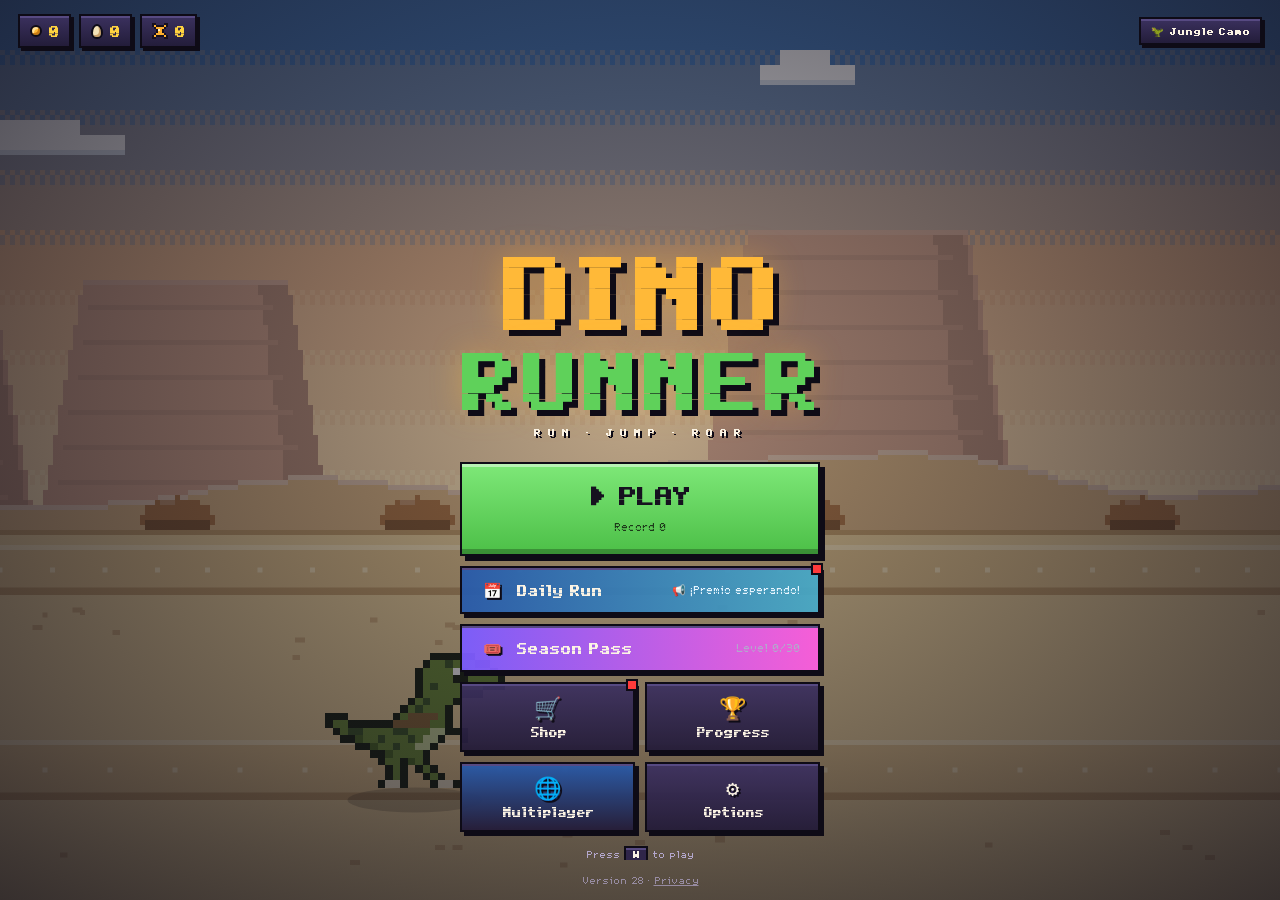
==== commit eae3f5a4: "Pantallas de cualquier tamaño, controles táctiles (opción A) y AZERTY - Todo cabe sin desplazar la p" ====
--- a/index.html
+++ b/index.html
@@ -803,6 +803,43 @@
   .skin.item.pets { border-color: var(--rc, var(--line)); }
   /* Versiones: lo que no existe en una versión se oculta (CrazyGames: sin online, sin copias manuales, sin instalar app) */
   body.no-online .need-online, body.no-backup .need-backup, body.no-pwa .need-pwa { display: none !important; }
+  /* ===== Cualquier pantalla (16:9 de CrazyGames, móvil y tableta): todo cabe sin desplazar la página ===== */
+  body {
+    -webkit-user-select: none; -moz-user-select: none; -ms-user-select: none; user-select: none; -webkit-touch-callout: none;
+    padding: max(8px, env(safe-area-inset-top)) max(12px, env(safe-area-inset-right)) max(8px, env(safe-area-inset-bottom)) max(12px, env(safe-area-inset-left));
+    gap: 8px;
+  }
+  #stage, canvas#game { touch-action: none; }
+  #stage { width: min(100%, calc((100vh - 84px) * 2.5)); }                 /* escritorio: debajo, la línea de ayuda */
+  .help { max-width: 100%; }
+  @media (max-height: 560px) { .help { font-size: 9px; line-height: 16px; } }
+  body.touch #stage { width: min(100%, calc((100vh - 100px) * 2.5)); }     /* móvil: debajo, los botones */
+  /* Botones del móvil: ▲ ▼ abajo a la izquierda y 📢 (y 🎯 online) abajo a la derecha; el hueco del centro también salta */
+  body.touch #touch { display: flex; justify-content: flex-start; align-items: stretch; width: 100%; max-width: none; height: 72px; gap: 10px; }
+  #touch button { flex: 0 0 auto; min-width: 86px; min-height: 64px; }
+  #touch button[data-act="laneDown"] { margin-right: auto; }
+  #touch button.roar { min-width: 120px; position: relative; overflow: hidden; }
+  #touch button.roar::after { content: ""; position: absolute; left: 0; right: 0; bottom: 0; height: calc(var(--cd, 0) * 100%); background: rgba(22, 17, 31, .6); pointer-events: none; }
+  #touch button.roar.ready { animation: roarReady 1s ease-in-out infinite alternate; }
+  @keyframes roarReady { to { box-shadow: inset 0 2px 0 rgba(255,255,255,.5), 0 4px 0 var(--line), 0 0 26px rgba(255,154,60,.75); } }
+  /* Pausa: arriba a la derecha, sobre el juego (48 × 48 para el dedo) */
+  #stage > .t-pause { display: none; position: absolute; top: 6px; right: 6px; z-index: 4; width: 48px; height: 48px; min-height: 0; padding: 0;
+    align-items: center; justify-content: center; font-family: var(--f-title); font-size: 14px; color: var(--text);
+    background: rgba(22, 17, 31, .55); border: 2px solid var(--line); box-shadow: 0 3px 0 var(--line); touch-action: none; }
+  #stage > .t-pause:active { transform: translateY(2px); background: rgba(61, 49, 96, .85); }
+  body.touch #stage > .t-pause { display: flex; }
+  body.touch #stage > .t-pause small { display: none; }
+  /* Portada: si no cabe, se ve desde arriba (sin cortar el logo) y se compacta en pantallas bajas */
+  .mm-center { justify-content: flex-start; }
+  .mm-center > :first-child { margin-top: auto; } .mm-center > :last-child { margin-bottom: auto; }
+  @media (max-height: 500px) { .mm-title { font-size: 34px; } .mm-top, .mm-bottom { padding: 8px 14px; } .mm-play { padding: 8px 16px 6px; } }
+  /* Fin de partida: los botones (Reintentar…) siempre a la vista, aunque el resto tenga que desplazarse */
+  .over-card .over-actions { position: sticky; bottom: -20px; z-index: 2; margin: 0 -22px -20px; padding: 10px 12px 14px; background: linear-gradient(180deg, rgba(27,22,44,0), var(--surface, #231b38) 30%); }
+  @media (max-height: 560px) { .over-title { font-size: 36px; } .over-grid { margin: 6px 0 8px; gap: 10px; } .over-card .stats { margin: 6px 0; } }
+  /* Confirmación de compra en el móvil */
+  .btn.confirm { background: var(--weak, #ffd23f) !important; color: #16111f !important; animation: ctrlPulse .6s ease-in-out infinite alternate; }
+  /* La línea de ayuda crece en pantallas grandes */
+  .help { font-size: clamp(10px, .75vw, 14px); line-height: 1.9; }
 </style>
 </head>
 <body>
@@ -3375,7 +3412,11 @@
 "{0} sinergias": "{0} synergies",
 "🏆 {0}": "🏆 {0}",
 "🌍 Enviado al ranking mundial como {0}": "🌍 Sent to the world ranking as {0}",
-"🌍 Enviado al ranking mundial como": "🌍 Sent to the world ranking as"
+"🌍 Enviado al ranking mundial como": "🌍 Sent to the world ranking as",
+"{0} · NIVEL {1} · {2} · {3} PUNTOS": "{0} · LEVEL {1} · {2} · {3} POINTS",
+"{0} · Nivel {1} · {2} · {3} puntos": "{0} · Level {1} · {2} · {3} points",
+"Tu build": "Your build",
+"¿Seguro? Toca otra vez": "Sure? Tap again"
 };
 </script>
 <script>
@@ -5417,7 +5458,7 @@
     if (M) return M.jump();   // montado: cada montura decide qué hace W
     const k = g.versus ? 1 : g.stat("jumpMult");
     if (this.onGround) {
-      this.vy = CONFIG.JUMP_VELOCITY * k; this.onGround = false; this.jumps = 1; this.slideTime = 0; this.fastFall = false; this.glideT = 0;
+      this.vy = CONFIG.JUMP_VELOCITY * k; this.onGround = false; this.jumps = 1; this.slideTime = 0; this.fastFall = false; this.glideT = 0; this.jumpAt = g.time;
       g.sfx.jump(); g.ach.event("jump");
     } else if (this.jumps < this.maxJumps) {
       this.vy = CONFIG.DOUBLE_JUMP_VELOCITY * k; this.jumps++; this.fastFall = false;
@@ -5425,6 +5466,11 @@
       const bonus = g.versus ? 0 : g.stat("airJumpCoins");   // sinergia Bailarín
       if (bonus) { g.addRunCoins(bonus, true); g.floatText(this.laneT, this.x + 30, this.y + 90, `+${bonus}`, "#ffd23f", 18); }
     }
+  }
+  // Móvil: el mismo toque que acaba de saltar se desliza hacia abajo → se anula ese salto (vuelve al suelo)
+  cancelJump() {
+    if (this.mount || this.onGround || this.jumps !== 1 || this.vy <= 0 || this.game.time - (this.jumpAt || 0) > 0.3) return false;
+    this.y = 0; this.vy = 0; this.onGround = true; this.jumps = 0; return true;
   }
   slide() {
     const M = this.mount; if (this.game.netWait > 0) return; if (M) return M.down(true);
@@ -10242,7 +10288,7 @@
     drawBuildHud(c, g);
     if (g.stat("eggArrow")) drawEggArrow(c, g);
 
-    this.drawRoarRing(c, W - 48, 46, g.roarCd, g.roarCdMax || g.mode.roarCooldown, g.touchMode ? "" : g.controls.label("roar"), "RUGIDO");
+    if (!g.touchMode) this.drawRoarRing(c, W - 48, 46, g.roarCd, g.roarCdMax || g.mode.roarCooldown, g.controls.label("roar"), "RUGIDO");   // en el móvil la recarga se ve en el botón 📢 (y aquí va la pausa)
     if (g.netRace) {   // carrera online: posiciones, trampas y cuenta atrás
       g.net.drawHud(c, this);
       if (g.netWait > 0) {
@@ -10408,8 +10454,9 @@
   flashWallet() { this.walletEl.classList.remove("flash"); void this.walletEl.offsetWidth; this.walletEl.classList.add("flash"); }
   confirmAnim(card) { card.classList.remove("bought"); void card.offsetWidth; card.classList.add("bought"); }
   buyCheckpoint(e) {
-    const g = this.game;
+    const g = this.game, C = g.checkpoints;
     g.sfx.unlock();
+    if (!C.owned(e.level) && C.unlocked(e.level) && !this.confirmBuy(e.btn, C.price(e.level))) return;
     if (g.checkpoints.buy(e.level)) { g.sfx.buy(); this.confirmAnim(e.card); this.flashWallet(); g.ach.event("purchase", { kind: "checkpoint", level: e.level }); }
     else { g.sfx.denied(); e.card.classList.add("denied"); }
     this.refresh();
@@ -10477,14 +10524,26 @@
   }
   itemAction(e) {
     const g = this.game, s = g.save, on = this.isOn(e); g.sfx.unlock();
+    if (!this.ownsItem(e) && !this.confirmBuy(e.btn, e.it.price)) return;
     if (this.ownsItem(e)) { if (e.kind === "hats") s.equipHat(e.it.slot, on ? null : e.it.id); else s.equipItem(e.kind, on ? null : e.it.id); g.sfx.click(); if (e.kind === "pets") g.pets.tag = 3; }
     else if (e.kind === "hats" ? s.buyHat(e.it) : s.buyItem(e.kind, e.it)) { g.sfx.buy(); this.confirmAnim(e.card); this.flashWallet(); g.ach.event("purchase", { kind: e.kind, price: e.it.price }); }
     else { g.sfx.denied(); e.card.classList.add("denied"); }
     this.refresh();
   }
+  // Móvil: la primera vez que tocas «Comprar» pide confirmación («¿Seguro? Toca otra vez») para no comprar sin querer
+  confirmBuy(btn, price) {
+    if (!this.game.touchMode || this.game.save.data.coins < price) return true;
+    const now = performance.now();
+    if (btn.dataset.armed && now - btn.dataset.armed < 3000) { delete btn.dataset.armed; btn.classList.remove("confirm"); return true; }
+    btn.dataset.armed = now; btn.classList.add("confirm"); btn.textContent = I18N.t("¿Seguro? Toca otra vez");
+    this.game.sfx.click();
+    setTimeout(() => { if (btn.dataset.armed && performance.now() - btn.dataset.armed >= 2900) { delete btn.dataset.armed; btn.classList.remove("confirm"); this.refresh(); } }, 3000);
+    return false;
+  }
   action(e) {
     const g = this.game, s = g.save, skin = SkinCatalog.get(e.id);
     g.sfx.unlock();
+    if (!s.owns(e.id) && e.kind === "shop" && !this.confirmBuy(e.btn || e.card.querySelector("button"), skin.price)) return;
     if (s.owns(e.id)) { s.equip(e.id); g.onSkinChanged(); g.sfx.click(); }
     else if (e.kind === "shop" && s.buy(skin)) {
       g.sfx.buy(); this.confirmAnim(e.card); this.flashWallet();
@@ -14249,7 +14308,11 @@
 const KEY_NAMES = { ArrowUp: "↑", ArrowDown: "↓", ArrowLeft: "←", ArrowRight: "→", Space: "Espacio", Enter: "Intro", Escape: "Esc", Backspace: "Retroceso",
   ShiftLeft: "Mayús izq.", ShiftRight: "Mayús der.", ControlLeft: "Ctrl izq.", ControlRight: "Ctrl der.", AltLeft: "Alt", AltRight: "Alt Gr", CapsLock: "Bloq Mayús",
   Insert: "Insert", Delete: "Supr", Home: "Inicio", End: "Fin", PageUp: "Re Pág", PageDown: "Av Pág" };
-const keyName = k => !k ? "—" : KEY_NAMES[k] || (k.length === 1 ? k.toUpperCase() : k.replace(/^Key|^Digit|^Numpad/, "").replace(/^(.)/, m => m.toUpperCase()));
+// Nombre visible de cada tecla. Las letras se guardan por posición (QWERTY); si el navegador lo permite, se muestra la letra
+// de TU teclado (en AZERTY la tecla de saltar se ve como «Z»)
+const KEY_LAYOUT = new Map();
+try { if (navigator.keyboard && navigator.keyboard.getLayoutMap) navigator.keyboard.getLayoutMap().then(m => { m.forEach((v, k) => KEY_LAYOUT.set(k, v)); if (window.__game) window.__game.controls.applyLabels(); }).catch(() => {}); } catch (e) {}
+const keyName = k => !k ? "—" : KEY_NAMES[k] || (/^[a-z]$/.test(k) ? (KEY_LAYOUT.get("Key" + k.toUpperCase()) || k).toUpperCase() : k.length === 1 ? k.toUpperCase() : k.replace(/^Key|^Digit|^Numpad/, "").replace(/^(.)/, m => m.toUpperCase()));
 const clone = o => JSON.parse(JSON.stringify(o));
 
 class Controls {
@@ -15236,16 +15299,19 @@
 // =====================================================================
 platform.loadingStart();
 const game = new Game(document.getElementById("game"));
-platform.onAdAudio = on => game.sfx.adMute(on);
+platform.onAdAudio = on => game.sfx.adMute(on);   // el audio se para solo mientras un anuncio está en pantalla
 // Idioma: el elegido en Opciones o, si no, el del jugador (español si su idioma es español; si no, inglés)
 I18N.onChange = () => { game.ui.updateMute(); game.controls.applyLabels(); };
-I18N.setLang(game.save.data.lang || I18N.pick(platform.getLocale()));   // el audio se para solo mientras un anuncio está en pantalla
+I18N.setLang(game.save.data.lang || I18N.pick(platform.getLocale()));
 window.__game = game; window.__Obstacle = Obstacle; window.__applyLane = applyLane; window.__dbg = { HATS, drawRaptor, SE, SKINS_DATA }; // útil para depurar desde la consola
 game.showMenu();
 
 // Letra pulsada en minúscula (acepta mayúsculas, Bloq Mayús y Mayús)
 const KEY_CODES = { KeyW: "w", KeyA: "a", KeyS: "s", KeyD: "d", KeyE: "e", KeyP: "p", KeyM: "m", KeyT: "t", KeyB: "b" };
-const keyOf = e => (e.code === "Space" ? "Space" : e.key && e.key.length === 1 && e.key !== " " ? e.key.toLowerCase() : KEY_CODES[e.code] || e.code);
+// Las letras se leen por su POSICIÓN en el teclado (e.code): en un teclado AZERTY la tecla Z (donde la W) salta,
+// Q (donde la A) va al carril de arriba, etc. El nombre que se muestra es el de tu teclado (ver keyName en Controles).
+const keyOf = e => (e.code === "Space" ? "Space" : /^Key[A-Z]$/.test(e.code) ? e.code.slice(3).toLowerCase()
+  : e.key && e.key.length === 1 && e.key !== " " ? e.key.toLowerCase() : KEY_CODES[e.code] || e.code);
 const C = game.controls;   // teclas configurables (Opciones → Controles)
 addEventListener("keydown", e => {
   const k = keyOf(e), st = game.state;
@@ -15347,38 +15413,55 @@
   else { const a = C.action(k); if (a === "slide") pl.downHeld = false; if (a === "jump") pl.upHeld = false; }
 });
 
-// Gestos: tocar = saltar, deslizar ↓ = deslizarse / caída rápida
-let touch = null;
-const inUI = e => e.target.closest && e.target.closest(".overlay, button");
+// Móvil (opción A): tocar en cualquier sitio = saltar AL INSTANTE (al apoyar el dedo) · mantener = planear ·
+// deslizar ↓ = deslizarse (si acabas de saltar con ese mismo toque, el salto se anula) · botones ▲ ▼ 📢 abajo y ❚❚ arriba.
+// Cada dedo cuenta por separado: un segundo dedo es un segundo salto (doble salto), nunca bloquea ni duplica.
+const touches = new Map();   // identificador del dedo → { y0, t0, done }
+const inUI = e => e.target.closest && e.target.closest(".overlay, button, #specBar");
 function enableTouchMode() { if (!game.touchMode) { game.touchMode = true; document.body.classList.add("touch"); } }
+if (platform.isMobile()) enableTouchMode();
 document.addEventListener("touchstart", e => {
   enableTouchMode();
   if (inUI(e)) return;
   if (game.state !== "playing" && game.state !== "paused") return;
   e.preventDefault(); game.sfx.unlock();
-  touch = { y: e.touches[0].clientY, done: false }; game.player.upHeld = true;
+  for (const t of e.changedTouches) { touches.set(t.identifier, { y0: t.clientY, t0: performance.now(), done: false }); game.primary(); }
+  game.player.upHeld = true;
 }, { passive: false });
 document.addEventListener("touchmove", e => {
-  if (!touch || touch.done || inUI(e)) return;
+  if (!touches.size || inUI(e)) return;
   e.preventDefault();
-  const dy = e.touches[0].clientY - touch.y;
-  if (dy > 30) { if (game.state === "playing") { game.player.downHeld = true; game.player.slide(); } touch.done = true; }
-  else if (dy < -30) { game.primary(); touch.done = true; }
+  for (const t of e.changedTouches) {
+    const s = touches.get(t.identifier); if (!s || s.done) continue;
+    if (t.clientY - s.y0 > 30) {   // deslizar hacia abajo
+      s.done = true; if (game.state !== "playing") continue;
+      const pl = game.player; if (performance.now() - s.t0 < 250) pl.cancelJump();
+      pl.downHeld = true; pl.slide();
+    }
+  }
 }, { passive: false });
 // iOS: si el audio quedó en pausa (al volver de segundo plano), se reanuda dentro del siguiente gesto del jugador
 for (const ev of ["touchend", "click", "keydown"]) document.addEventListener(ev, () => {
   const c = game.sfx.ctx; if (c && c.state !== "running" && !game.sfx.adMuted) { const p = c.resume(); if (p && p.catch) p.catch(() => {}); }
 }, { passive: true });
-document.addEventListener("touchend", e => {
-  if (!touch) return;
-  if (e.touches.length === 0) {
-    if (!touch.done) game.primary();   // toque simple = saltar
-    touch = null; game.player.downHeld = false; game.player.upHeld = false;
-  }
-});
+const touchEnd = e => {
+  for (const t of e.changedTouches) touches.delete(t.identifier);
+  if (!e.touches.length) { touches.clear(); game.player.downHeld = false; game.player.upHeld = false; }
+};
+document.addEventListener("touchend", touchEnd);
+document.addEventListener("touchcancel", touchEnd);
+// El botón de pausa va arriba a la derecha, sobre el juego (en su sitio no se dibuja el anillo del rugido en el móvil)
+document.getElementById("stage").appendChild(document.querySelector("#touch .t-pause"));
+// El botón del rugido muestra la recarga y brilla cuando está listo
+const roarBtn = document.querySelector("#touch .roar");
+function updateTouchButtons() {
+  if (!game.touchMode) return;
+  const max = game.roarCdMax || game.mode.roarCooldown || 1, cd = game.state === "playing" ? Math.max(0, game.roarCd) : 0;
+  roarBtn.style.setProperty("--cd", (cd / max).toFixed(3)); roarBtn.classList.toggle("ready", cd <= 0 || game.fury.full);
+}
 document.getElementById("stage").addEventListener("mousedown", () => { if (!game.touchMode) game.primary(); });
 
-document.querySelectorAll("#touch button").forEach(b => b.addEventListener("pointerdown", e => {
+document.querySelectorAll("#touch button, #stage > .t-pause").forEach(b => b.addEventListener("pointerdown", e => {
   e.preventDefault(); e.stopPropagation(); game.sfx.unlock();
   const playing = game.state === "playing";
   switch (b.dataset.act) {
@@ -15435,7 +15518,7 @@
   const frameS = Math.max(0, (now - last) / 1000);   // nunca negativo (el primer fotograma puede llegar «antes»)
   if (!document.hidden && now > last) game.frameStat(now - last);
   last = Math.max(last, now);
-  try { advance(frameS); game.draw(); syncGameplay(); }
+  try { advance(frameS); game.draw(); syncGameplay(); updateTouchButtons(); }
   catch (e) { if (loopErrors++ < 5) console.error("Error en el bucle del juego:", e); }
 }
 // Avisa a la plataforma de cuándo se está jugando de verdad (no en menús, pausa, cuenta atrás ni anuncios)
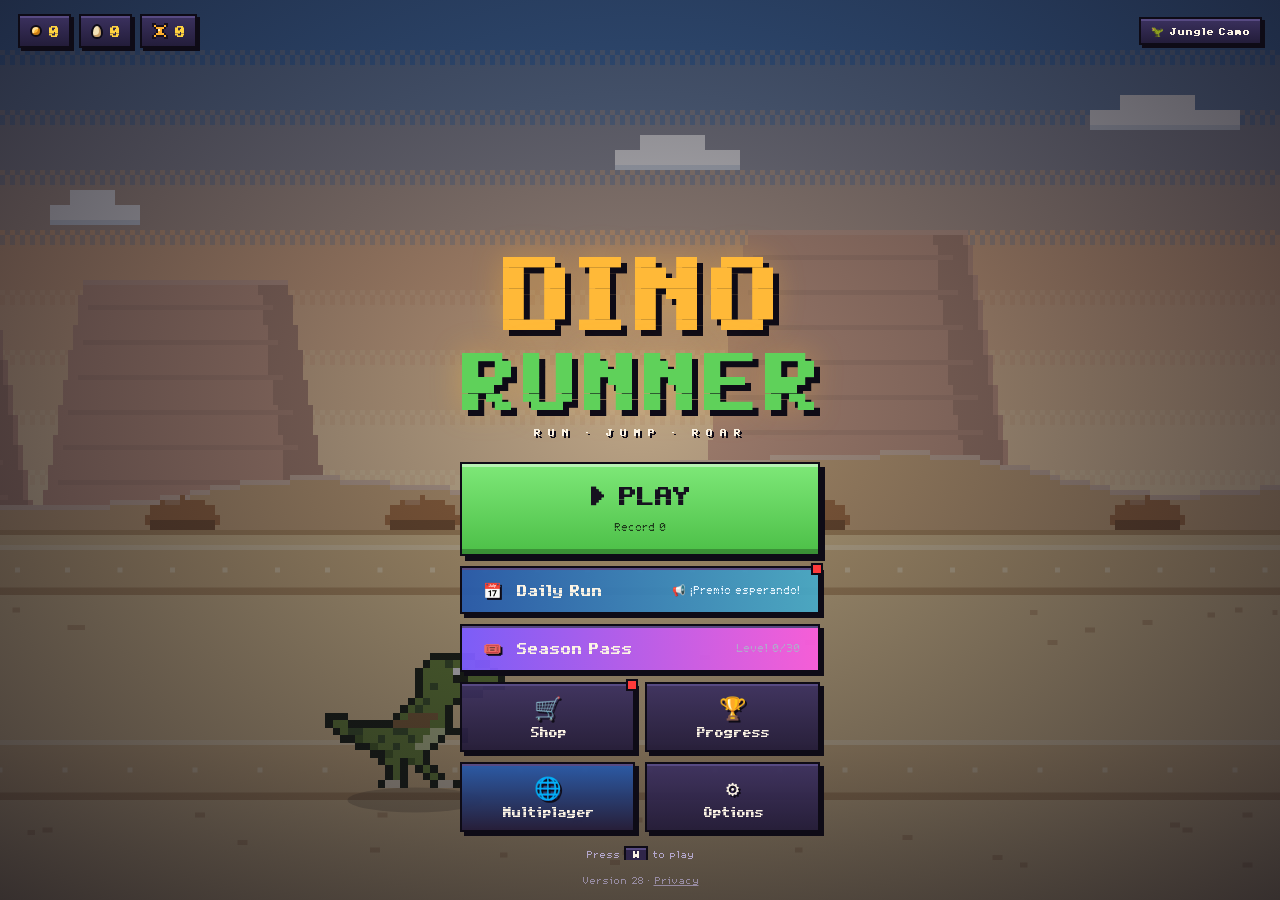
==== commit 17b1ca52: "Recompensa diaria y puntos de anuncios preparados (desactivados) - Recompensa diaria honesta: racha " ====
--- a/index.html
+++ b/index.html
@@ -840,6 +840,25 @@
   .btn.confirm { background: var(--weak, #ffd23f) !important; color: #16111f !important; animation: ctrlPulse .6s ease-in-out infinite alternate; }
   /* La línea de ayuda crece en pantallas grandes */
   .help { font-size: clamp(10px, .75vw, 14px); line-height: 1.9; }
+  /* Recompensa diaria */
+  .login-card { max-width: 640px; }
+  .login-days { display: grid; grid-template-columns: repeat(7, 1fr); gap: 8px; margin: 14px 0 16px; }
+  .login-day { display: flex; flex-direction: column; align-items: center; gap: 4px; padding: 10px 4px; background: var(--surface-2); border: 2px solid var(--line); box-shadow: inset 0 2px 0 var(--bevel); }
+  .login-day small { font-family: var(--f-title); font-size: 9px; color: var(--text-dim); }
+  .login-day b { font-family: var(--f-title); font-weight: 400; font-size: 13px; color: var(--weak); white-space: nowrap; }
+  .login-day b .coin { width: 10px; height: 10px; display: inline-block; }
+  .login-day em { font-style: normal; font-size: 11px; }
+  .login-day.done { opacity: .45; } .login-day.done small::after { content: " ✔"; color: var(--go); }
+  .login-day.today { outline: 3px solid var(--weak); background: #3d3160; transform: translateY(-3px); }
+  @media (max-width: 560px) { .login-days { grid-template-columns: repeat(4, 1fr); } }
+  /* Anuncios: espera (bloquea la pantalla) y aviso discreto si no hay anuncio */
+  #adWait { z-index: 60; background: rgba(8, 6, 14, .72); }
+  .ad-wait { font-size: 40px; animation: ctrlPulse .6s ease-in-out infinite alternate; }
+  .ad-msg { margin: 4px 0 0; font-size: 12px; color: var(--text-dim); } .ad-msg.ok { color: var(--go); font-family: var(--f-title); }
+  #loginScr { background: rgba(10, 8, 18, .86); z-index: 30; }
+  .login-card { background: linear-gradient(180deg, #2a2145, #1c1630) !important; border: 3px solid var(--line); box-shadow: inset 0 2px 0 var(--bevel), 8px 8px 0 rgba(0,0,0,.45) !important; padding: 18px 20px 20px; }
+  .login-card .scr-title { font-size: clamp(24px, 4vw, 38px); }
+  .login-card .scr-sub { font-size: 11px; }
 </style>
 </head>
 <body>
@@ -1082,7 +1101,9 @@
         <div id="overBuild" class="build-box"></div>
       </div>
     </div>
+    <p id="adMsg" class="ad-msg hidden"></p>
     <div class="actions over-actions">
+      <button class="btn primary hidden" id="btnAdDouble">🎬 ×2 monedas</button>
       <button class="btn primary" id="btnRetry">↻ Reintentar</button>
       <button class="btn gold" id="btnOverShop">Tienda</button>
       <button class="btn" id="btnMenu">Menú</button>
@@ -1206,6 +1227,19 @@
     <div class="actions"><button class="btn ghost" id="treeReset">Reiniciar árbol</button></div>
   </div>
 </div>
+
+<!-- Recompensa diaria -->
+<div id="loginScr" class="overlay scr hidden">
+  <div class="card scr-card login-card">
+    <h2 class="scr-title">🎁 Recompensa diaria</h2>
+    <p class="scr-sub" id="loginSub"></p>
+    <div class="login-days" id="loginDays"></div>
+    <div class="actions"><button class="btn primary" id="loginGet">Recoger</button></div>
+  </div>
+</div>
+
+<!-- Esperando un anuncio (no se puede tocar nada hasta que termina o falla) -->
+<div id="adWait" class="overlay hidden"><div class="ad-wait">⏳</div></div>
 
 <!-- Controles -->
 <div id="ctrlScr" class="overlay scr hidden">
@@ -3416,7 +3450,17 @@
 "{0} · NIVEL {1} · {2} · {3} PUNTOS": "{0} · LEVEL {1} · {2} · {3} POINTS",
 "{0} · Nivel {1} · {2} · {3} puntos": "{0} · Level {1} · {2} · {3} points",
 "Tu build": "Your build",
-"¿Seguro? Toca otra vez": "Sure? Tap again"
+"¿Seguro? Toca otra vez": "Sure? Tap again",
+"🎁 Recompensa diaria": "🎁 Daily reward",
+"Día {0} de {1} · si faltas un día, la racha vuelve al día 1": "Day {0} of {1} · miss a day and your streak goes back to day 1",
+"Día {0}": "Day {0}",
+"Día {0} de {1}": "Day {0} of {1}",
+"Recoger": "Collect",
+"🎬 ×2 monedas": "🎬 ×2 coins",
+"🎬 ×2 monedas (+{0})": "🎬 ×2 coins (+{0})",
+"🎬 ¡+{0} monedas!": "🎬 +{0} coins!",
+"Ahora no hay ningún anuncio disponible. Inténtalo más tarde.": "There's no ad available right now. Please try again later.",
+"+{0} monedas · +{1} 🥚": "+{0} coins · +{1} 🥚"
 };
 </script>
 <script>
@@ -5315,6 +5359,7 @@
         if (Array.isArray(d.roars)) this.data.roars = d.roars.filter(t => SHOP_ROAR_BY_ID[t]);
         if (this.data.roars.includes(d.roar)) this.data.roar = d.roar;
         if (Array.isArray(d.pets)) this.data.pets = d.pets.filter(t => PET_BY_ID[t]);
+        if (obj(d.login) && typeof d.login.last === "string") this.data.login = { last: d.login.last.slice(0, 10), streak: Math.max(0, Math.min(999, d.login.streak | 0)) };
         if (obj(d.pet) && this.data.pets.includes(d.pet.id)) { const hx = v => typeof v === "string" && /^#[0-9a-f]{6}$/i.test(v);
           this.data.pet = { id: d.pet.id, body: hx(d.pet.body) ? d.pet.body : PET_BY_ID[d.pet.id].body, accent: hx(d.pet.accent) ? d.pet.accent : PET_BY_ID[d.pet.id].accent, name: String(d.pet.name || PET_BY_ID[d.pet.id].name).slice(0, 14),
             pattern: PET_PATTERN_IDS.includes(d.pet.pattern) ? d.pet.pattern : "liso", aura: PET_AURA_IDS.includes(d.pet.aura) ? d.pet.aura : "none" }; }
@@ -9979,7 +10024,8 @@
     bind("btnMute", () => game.toggleMute());
     bind("btnLang", () => game.setLang(I18N.lang === "es" ? "en" : "es"));
     bind("btnVibrate", () => { const d = game.save.data; d.vibrate = !d.vibrate; game.save.save(); this.updateMute(); if (d.vibrate) game.vibrate(40); });
-    bind("btnRetry", () => game.retry());
+    bind("btnRetry", () => game.retryWithAd());
+    bind("btnAdDouble", () => game.adDoubleCoins());
     bind("btnVersus", () => game.openPlay(true));
     bind("btnOnline", () => game.openNet());
     bind("btnOverShop", () => game.openShop("over"));
@@ -10094,6 +10140,10 @@
   }
   showOver() {
     const g = this.game, s = g.save.data;
+    // Anuncio opcional de ×2 monedas: solo si hay anuncios (con bloqueador o sin SDK no aparece) y has ganado monedas
+    const adOk = platform.adsEnabled && !g.netRace && !g.versus && !g.tutorial && g.runCoinsInt > 0 && !g.adDoubled;
+    this.$("btnAdDouble").classList.toggle("hidden", !adOk); if (adOk) this.$("btnAdDouble").textContent = `🎬 ×2 monedas (+${g.runCoinsInt})`;
+    this.$("adMsg").classList.add("hidden");
     this.$("overSolo").classList.toggle("hidden", g.versus); this.$("overVs").classList.toggle("hidden", !g.versus);
     this.$("overAchList").classList.toggle("hidden", g.versus);
     this.$("overBuild").classList.toggle("hidden", g.versus); this.$("overFossils").classList.toggle("hidden", g.versus); this.$("overSeason").classList.toggle("hidden", g.versus); this.$("btnHistory").classList.toggle("hidden", g.versus);
@@ -13534,6 +13584,47 @@
 }
 
 // =====================================================================
+//  Recompensa diaria: la primera vez que abres el juego cada día recoges un premio.
+//  Racha de 7 días (si faltas un día, vuelve al día 1). Se ve el premio de cada día, sin trucos ni sorpresas.
+//  No sale la primera vez que se juega (para entrar a jugar directamente).
+// =====================================================================
+const LOGIN_REWARDS = [
+  { coins: 50 }, { coins: 75 }, { coins: 100 }, { coins: 125 }, { coins: 150 }, { coins: 200 }, { coins: 300, eggs: 2 },
+];
+class LoginReward {
+  constructor(game) {
+    this.g = game; const $ = id => document.getElementById(id);
+    this.el = $("loginScr"); this.list = $("loginDays"); this.sub = $("loginSub");
+    $("loginGet").addEventListener("click", e => { e.currentTarget.blur(); this.collect(); });
+  }
+  get d() { const s = this.g.save.data; return s.login || (s.login = { last: "", streak: 0 }); }
+  get visible() { return !this.el.classList.contains("hidden"); }
+  // Día de la racha que toca hoy (1–7)
+  get day() { const d = this.d; return d.last === yesterdayKey() ? (d.streak % LOGIN_REWARDS.length) + 1 : 1; }
+  get pending() { const s = this.g.save.data; return this.d.last !== dayKey() && s.tutorialDone && !BUILD_IS_RECORDING(); }
+  // Se llama al volver a la portada
+  check() { if (this.pending && this.g.state === "menu") this.open(); }
+  open() {
+    const today = this.day;
+    this.sub.textContent = `Día ${today} de ${LOGIN_REWARDS.length} · si faltas un día, la racha vuelve al día 1`;
+    this.list.innerHTML = LOGIN_REWARDS.map((r, i) => `<div class="login-day${i + 1 < today ? " done" : i + 1 === today ? " today" : ""}">
+      <small>Día ${i + 1}</small><b><span class="coin"></span> ${r.coins}</b>${r.eggs ? `<em>+${r.eggs} 🥚</em>` : ""}</div>`).join("");
+    this.el.classList.remove("hidden"); this.g.sfx.click();
+  }
+  collect() {
+    const g = this.g, d = this.d, s = g.save.data, day = this.day, r = LOGIN_REWARDS[day - 1];
+    if (d.last === dayKey()) { this.el.classList.add("hidden"); return; }
+    d.streak = day === 1 ? 1 : d.streak + 1; d.last = dayKey();
+    s.coins += r.coins; if (r.eggs) s.eggWallet += r.eggs;
+    g.save.save(); g.sfx.jackpot();
+    this.el.classList.add("hidden");
+    g.ach.queue.push({ title: "🎁 Recompensa diaria", name: `+${r.coins} monedas` + (r.eggs ? ` · +${r.eggs} 🥚` : ""), line: `Día ${day} de ${LOGIN_REWARDS.length}`, cat: "coleccion" });
+    g.ui.showMenu(true);
+  }
+}
+// En el modo grabación (?record=1) no sale nada que tape el juego
+const BUILD_IS_RECORDING = () => /[?&]record=1/.test(location.search);
+// =====================================================================
 //  Online (Supabase): apodo, ranking mundial y guardado en la nube con código.
 //  Sin dependencias: habla con la API REST de Supabase con fetch. Inicio de sesión anónimo (sin correo).
 //  Si no hay conexión el juego sigue igual: las puntuaciones esperan en una cola y se envían más tarde.
@@ -14451,7 +14542,7 @@
     this.ach = new AchievementManager(this);
     this.ui = new UI(this); this.shop = new Shop(this); this.roulette = new Roulette(this); this.manual = new Manual(this);
     this.rogue = new RogueManager(this); this.history = new BuildHistory(this); this.album = new UpgradeAlbum(this);
-    this.backup = new SaveBackup(this); this.statsMgr = new StatsManager(this); this.controls = new Controls(this); this.tree = new SkillTree(this); this.tips = new TipManager(this); this.season = new SeasonPass(this);
+    this.backup = new SaveBackup(this); this.statsMgr = new StatsManager(this); this.controls = new Controls(this); this.login = new LoginReward(this); this.tree = new SkillTree(this); this.tips = new TipManager(this); this.season = new SeasonPass(this);
     this.dailyRace = new DailyRace(this); this.daily = false;   // carrera diaria
     this.weather = new WeatherManager(this); this.pets = new PetManager(this);   // clima y mascota
     this.online = new Online(this); this.ranking = new RankingScreen(this); this.backup.setupCloud();
@@ -14478,6 +14569,7 @@
   }
   newRun() { return { clean: true, secret: false, biomes: new Set(), eggs: {}, powerupTypes: new Set(), lastPowerup: 0, lastRoar: 0, lastLane: 0 }; }
   reset() {
+    this.adDoubled = false;   // el anuncio de ×2 monedas solo una vez por partida
     this.runTime = 0; this.distance = 0; this.runCoins = 0; this.runEggs = 0; this.speed = CONFIG.BASE_SPEED * this.mode.startSpeedMult; this.lives = this.mode.lives;
     this.effectMax = { shield: 1, magnet: 1, slowmo: 1, turbo: 1 };
     this.obstacles = []; this.coinsArr = []; this.powerups = []; this.particles = []; this.eggs = []; this.hatches = [];
@@ -14528,13 +14620,14 @@
   // ----- Estados -----
   closeScreens() {
     this.ui.hideAll();
-    for (const el of [this.shop.el, this.roulette.el, this.manual.el, this.ach.el, this.history.el, this.album.el, this.rogue.screen.el, this.backup.el, this.statsMgr.el, this.tree.el, this.season.el, this.ranking.el, this.netScreen.el, this.netScreen.res, this.controls.el]) el.classList.add("hidden");
+    for (const el of [this.shop.el, this.roulette.el, this.manual.el, this.ach.el, this.history.el, this.album.el, this.rogue.screen.el, this.backup.el, this.statsMgr.el, this.tree.el, this.season.el, this.ranking.el, this.netScreen.el, this.netScreen.res, this.controls.el, this.login.el]) el.classList.add("hidden");
   }
   showMenu() {
     if (["playing", "paused", "choice", "tip"].includes(this.state) || (this.state === "over" && !this.banked)) this.bankRun();   // al abandonar se guardan las monedas
     const fromSub = MENU_STATES.includes(this.state) && this.state !== "menu" && this.state !== "play" || this.history.visible;   // vuelve al submenú de donde vino
     if (this.net && (this.netRace || this.net.mode !== "idle")) this.net.leaveAll();   // salir del online
     this.versus = false; this.daily = false; this.netRace = this.netCoop = this.netDraft = false; this.endTutorial(); this.reset(); this.state = "menu"; this.closeScreens(); this.ui.showMenu(fromSub);
+    this.login.check();   // recompensa diaria (una vez al día)
   }
   // ----- Tutorial (nivel de práctica) -----
   // Nivel secreto: partida completa desde el nivel 1 sin morir (ni perder vidas ni revivir)
@@ -14643,6 +14736,27 @@
       o.trapBy = 2; o.trapName = String(from || "").slice(0, 3).toUpperCase(); this.obstacles.push(o);
     }
     this.sfx.trap(); this.floatText(p.laneT, p.x + 40, p.y + 110, `¡TRAMPA DE ${String(from || "RIVAL").toUpperCase()}! ${type.name.toUpperCase()}`, UI_T.info, 18);
+  }
+  // Reintentar desde el fin de partida: antes, un anuncio «midgame» si la plataforma lo permite (si no, al momento).
+  // Mientras se pide o se ve el anuncio no se puede tocar nada; si falla, se sigue igual.
+  async retryWithAd() {
+    if (this.netRace || this.adPending) return;
+    if (platform.adsEnabled) { this.adPending = true; this.showAdWait(true); try { await platform.showMidgameAd(); } finally { this.showAdWait(false); this.adPending = false; } }
+    this.retry();
+  }
+  showAdWait(on) { document.getElementById("adWait").classList.toggle("hidden", !on); }
+  // Anuncio con recompensa (opcional): duplica las monedas de esta partida, una vez. Si no hay anuncio, no hay premio
+  async adDoubleCoins() {
+    if (this.adDoubled || this.adPending || !platform.adsEnabled) return;
+    const earned = this.runCoinsInt; if (earned <= 0) return;
+    this.adPending = true; this.showAdWait(true);
+    let ok = false; try { ok = await platform.showRewardedAd(); } finally { this.showAdWait(false); this.adPending = false; }
+    const msg = document.getElementById("adMsg"); msg.classList.remove("hidden");
+    if (ok) {
+      this.adDoubled = true; this.save.data.coins += earned; this.save.save(); this.sfx.jackpot();
+      msg.textContent = `🎬 ¡+${earned} monedas!`; msg.className = "ad-msg ok";
+      document.getElementById("btnAdDouble").classList.add("hidden"); document.getElementById("overWallet").textContent = this.save.data.coins;
+    } else { msg.textContent = "Ahora no hay ningún anuncio disponible. Inténtalo más tarde."; msg.className = "ad-msg"; }
   }
   retry() { if (this.netRace) return; if (this.versus) this.startVersus(); else if (this.tutorial) this.startTutorial(); else if (this.daily) this.startDaily(); else this.start(); }
   startDaily() { this.start("normal", 1, true); }
@@ -15315,6 +15429,7 @@
 const C = game.controls;   // teclas configurables (Opciones → Controles)
 addEventListener("keydown", e => {
   const k = keyOf(e), st = game.state;
+  if (game.adPending) { e.preventDefault(); return; }   // durante un anuncio no se hace nada
   if (e.target && (e.target.tagName === "INPUT" || e.target.tagName === "TEXTAREA")) return;           // escribir el nombre de un diseño
   // Si el foco está en un botón, Espacio/Enter lo pulsan (comportamiento normal del navegador)
   if ((e.code === "Space" || e.code === "Enter") && e.target.closest && e.target.closest("button")) return;
@@ -15344,6 +15459,7 @@
   if (game.ranking.visible) { if (k === "Escape") game.ranking.close(); return; }
   if (game.backup.visible) { if (k === "Escape") game.backup.close(); return; }
   if (game.controls.visible) { if (k === "Escape") game.controls.close(); return; }
+  if (game.login.visible) { if (["w", "Enter", "Space", "Escape"].includes(k) || act === "jump") game.login.collect(); return; }   // recompensa diaria
   if (game.tips.visible) { if (["w", "Enter", "Escape", "ArrowUp"].includes(k) || e.code === "Space" || act === "jump") game.tips.close(); return; }
   if (st === "choice") {   // elección de mejora o pacto: A/D o flechas + W/Intro, R barajar, Q saltar, 1–4 directa
     const S = game.rogue.screen;
@@ -15381,7 +15497,7 @@
       if (k === "Escape" && N.mode !== "racing") { N.leaveAll(); game.showMenu(); }
       return;
     }
-    if (k === "w" || act === "jump") game.retry();
+    if (k === "w" || act === "jump") game.retryWithAd();
     else if (k === "t") game.openShop("over");
     else if (k === "Escape") game.showMenu();
   } else if (st === "paused") {
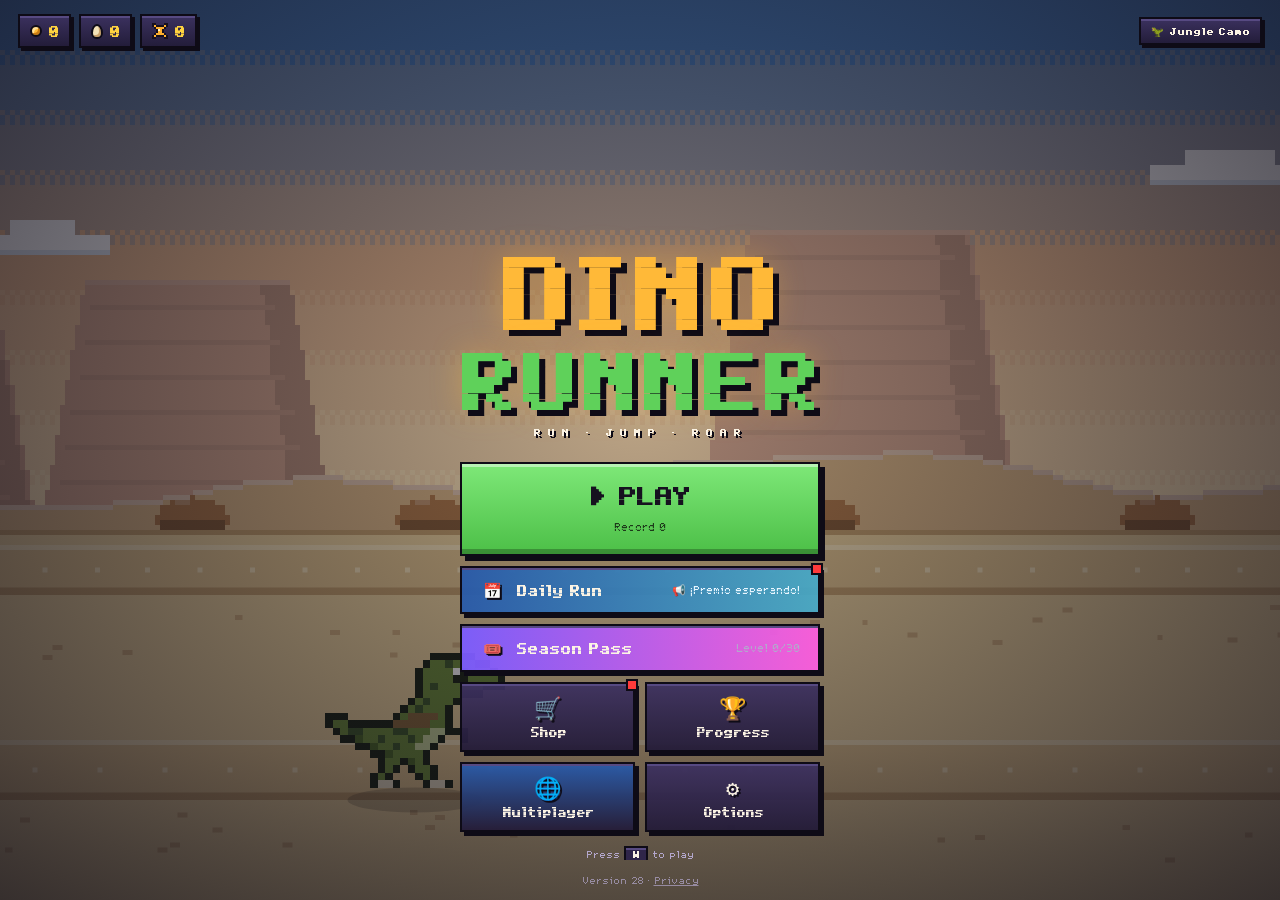
==== commit 22317795: "Material para CrazyGames: portadas, modo grabación, textos y paquete ZIP - ?cover=wide|tall|square: " ====
--- a/index.html
+++ b/index.html
@@ -859,6 +859,20 @@
   .login-card { background: linear-gradient(180deg, #2a2145, #1c1630) !important; border: 3px solid var(--line); box-shadow: inset 0 2px 0 var(--bevel), 8px 8px 0 rgba(0,0,0,.45) !important; padding: 18px 20px 20px; }
   .login-card .scr-title { font-size: clamp(24px, 4vw, 38px); }
   .login-card .scr-sub { font-size: 11px; }
+  /* Portadas y modo grabación (solo versión web) */
+  body.media-mode > *:not(#coverOut):not(#recFrame) { display: none !important; }
+  body.media-mode { background: #0e0b16; cursor: default; }
+  #coverOut { display: flex; flex-direction: column; align-items: center; gap: 14px; }
+  #coverOut canvas { image-rendering: pixelated; box-shadow: 0 0 0 3px #3d3160; }
+  #coverOut a { font: 14px monospace; color: #ffd23f; background: #231b38; padding: 10px 16px; border: 2px solid #574a82; text-decoration: none; }
+  body.record-mode, body.record-mode * { cursor: none !important; }
+  body.record-mode { padding: 0; overflow: hidden; justify-content: flex-start; align-items: flex-start; }
+  #recFrame { position: fixed; left: 0; top: 0; overflow: hidden; transform-origin: 0 0; background: linear-gradient(180deg, #2b1630, #120b1c 60%, #2a1a10); }
+  #recFrame #stage { position: absolute; left: 0; display: block !important; }
+  #recFrame #stage > .t-pause, #recFrame #tutSkip, #recFrame #specBar, #recFrame #tip { display: none !important; }
+  #recFrame canvas#game { border-radius: 0; box-shadow: none; }
+  #recCard { position: absolute; inset: 0; z-index: 5; pointer-events: none; image-rendering: pixelated; }
+  #recTitle { position: absolute; left: 0; top: 0; z-index: 3; image-rendering: pixelated; }
 </style>
 </head>
 <body>
@@ -10226,6 +10240,7 @@
   }
   draw(c) {
     const g = this.game;
+    if (g.hideHud) return;   // portadas y modo grabación: solo el juego, sin marcador
     if (["playing", "paused", "over", "choice", "tip"].includes(g.state)) this.drawHud(c);
     if (g.tutorial && ["playing", "paused", "tip"].includes(g.state)) g.tutorial.draw(c, this);
     if (g.state === "playing" || g.state === "paused") { this.drawBanner(c); this.drawBossScreens(c); }
@@ -15631,6 +15646,7 @@
 }
 function loop(now) {
   requestAnimationFrame(loop);   // se pide el siguiente fotograma primero: un error no puede congelar el juego
+  if (game.frozen) { last = now; return; }   // imagen congelada (generador de portadas)
   const frameS = Math.max(0, (now - last) / 1000);   // nunca negativo (el primer fotograma puede llegar «antes»)
   if (!document.hidden && now > last) game.frameStat(now - last);
   last = Math.max(last, now);
@@ -15686,6 +15702,147 @@
     }, 30);
   });
 }
+// =====================================================================
+//  Material para CrazyGames (solo en la versión web; NO va en el paquete que se sube):
+//    ?cover=wide | tall | square   → portada 1920×1080, 800×1200 u 800×800 lista para descargar en PNG
+//    ?record=1[&w=1920&h=1080]     → modo grabación para los vídeos (sin cursor, sin menús, piloto automático)
+//  Nada de esto toca tu partida guardada (lo que cambia solo existe mientras la página está abierta).
+// =====================================================================
+const MEDIA = { cover: DEBUG_PARAMS.get("cover"), record: DEBUG_PARAMS.get("record") === "1" };
+const COVER_SIZES = { wide: [1920, 1080], tall: [800, 1200], square: [800, 800] };
+
+// Prepara una escena del Volcán (nivel 3) con el Fénix (estela de fuego) y sin tocar el guardado
+function mediaScene(level = 3) {
+  const g = game, s = g.save.data;
+  platform.save = () => true;                          // no se guarda nada de lo que pase aquí
+  s.tutorialDone = true; s.tips.off = true; s.muted = true; g.sfx.muted = true;
+  if (!s.owned.includes("fenix")) s.owned.push("fenix"); s.equipped = "fenix"; s.pet = null;
+  g.hitPlayer = () => false;                            // nunca pierde (el vídeo no se corta)
+  g.start("normal", 1); if (level > 1) { g.jumpToLevel(level); g.onLevelStart(level); } g.onSkinChanged();
+  g.closeScreens(); g.login.el.classList.add("hidden");
+}
+// Avanza la simulación t segundos (fotogramas de 60 Hz) con una función opcional en cada fotograma
+function simulate(t, each) { for (let i = 0, n = Math.round(t * 60); i < n; i++) { advance(1 / 60); if (each) each(i / 60); } }
+// Dibuja el juego a la altura pedida en un lienzo aparte (pixel art nítido, sin marcador)
+function renderWorld(height) {
+  const g = game, oc = document.createElement("canvas"); oc.width = Math.round(height * W / H); oc.height = height;
+  const keep = [g.ctx, g.dpr, g.vignette, g.fogGrad];
+  g.ctx = oc.getContext("2d"); g.ctx.imageSmoothingEnabled = false; g.dpr = height / H; g.vignette = null; g.fogGrad = null; g.hideHud = true;
+  try { g.draw(); } finally { [g.ctx, g.dpr, g.vignette, g.fogGrad] = keep; }
+  return oc;
+}
+// Título «DINO RUNNER» con la fuente del juego (único texto permitido en las portadas)
+function drawTitle(c, cx, top, size, stacked) {
+  c.save(); c.textAlign = "center"; c.textBaseline = "top"; c.imageSmoothingEnabled = false;
+  const word = (t, x, y, px, col) => {
+    c.font = `${px}px "Raptor Pixel Display", monospace`;
+    const sh = Math.round(px / 12);
+    c.fillStyle = "#0e0b16"; for (const [dx, dy] of [[-sh, 0], [sh, 0], [0, -sh], [0, sh], [sh * 1.4, sh * 1.4]]) c.fillText(t, x + dx, y + dy);
+    c.fillStyle = col; c.fillText(t, x, y);
+  };
+  if (stacked) { word("DINO", cx, top, size, "#ffb938"); word("RUNNER", cx, top + size * 0.95, Math.round(size * 0.78), "#5fd15a"); }
+  else {   // en horizontal, las dos palabras en una línea
+    c.font = `${size}px "Raptor Pixel Display", monospace`; const wd = c.measureText("DINO").width, gap = size * 0.35;
+    c.font = `${Math.round(size * 0.78)}px "Raptor Pixel Display", monospace`; const wr = c.measureText("RUNNER").width, x0 = cx - (wd + gap + wr) / 2;
+    word("DINO", x0 + wd / 2, top, size, "#ffb938"); word("RUNNER", x0 + wd + gap + wr / 2, top + size * 0.2, Math.round(size * 0.78), "#5fd15a");
+  }
+  c.restore();
+}
+// Escena congelada con el raptor en lo alto de un salto delante del Golem de lava
+function coverScene() {
+  mediaScene(3);
+  const g = game;
+  simulate(2.5); g.bosses.force(); simulate(4);
+  g.obstacles = g.obstacles.filter(o => o.x > PLAYER_X + 260); g.floaters = []; g.coinsArr = g.coinsArr.filter(c => c.x > PLAYER_X + 120);
+  g.player.jump(); simulate(0.32);
+  g.frozen = true;
+}
+function makeCover(kind) {
+  const [CW, CH] = COVER_SIZES[kind] || COVER_SIZES.wide, g = game;
+  const world = renderWorld(CH), sc = CH / H;
+  const focus = (PLAYER_X + 60) * sc;   // el raptor queda a un tercio del ancho
+  const sx = clamp(Math.round(focus - CW * (kind === "wide" ? 0.3 : 0.38)), 0, world.width - CW);
+  const out = document.createElement("canvas"); out.width = CW; out.height = CH; const c = out.getContext("2d"); c.imageSmoothingEnabled = false;
+  c.drawImage(world, sx, 0, CW, CH, 0, 0, CW, CH);
+  const sizeT = kind === "wide" ? 150 : kind === "tall" ? 120 : 104;
+  drawTitle(c, CW / 2, Math.round(CH * (kind === "tall" ? 0.06 : 0.05)), sizeT, kind !== "wide");
+  return out;
+}
+if (MEDIA.cover) {
+  document.fonts.ready.then(() => {
+    coverScene();
+    const kind = COVER_SIZES[MEDIA.cover] ? MEDIA.cover : "wide", out = makeCover(kind), [CW, CH] = COVER_SIZES[kind];
+    document.body.classList.add("media-mode");
+    const wrap = document.createElement("div"); wrap.id = "coverOut";
+    const a = document.createElement("a"); a.textContent = `⬇ Descargar portada ${CW}×${CH} (PNG)`; a.download = `dino-runner-portada-${CW}x${CH}.png`; a.href = out.toDataURL("image/png");
+    out.style.maxWidth = "100%"; out.style.maxHeight = "80vh";
+    wrap.append(out, a); document.body.appendChild(wrap);
+  });
+}
+
+// ---------- Modo grabación ----------
+// Piloto automático: mira lo que viene en su carril y salta, se desliza, cambia de carril o ruge
+function autopilot() {
+  const g = game, p = g.player; if (g.state !== "playing" || p.mount) return;
+  const sp = g.effectiveSpeed || 400, lane = p.logicalLane;
+  let next = null;
+  for (const o of g.obstacles) if (!o.dead && o.lane === lane && o.x + o.w > p.x + 10 && (!next || o.x < next.x)) next = o;
+  if (!next) return;
+  const d = next.x - (p.x + 60), t = d / sp;
+  if (next.kind === "flyer") {
+    if (next.y >= 80) return;                                      // pájaro alto: se pasa por debajo
+    if (next.y >= 20) { if (t < 0.35 && p.onGround) { p.downHeld = true; p.slide(); } return; }   // medio: deslizarse
+  }
+  if (next.kind === "stalactite") { if (t < 0.35 && p.onGround) { p.downHeld = true; p.slide(); } return; }
+  p.downHeld = false;
+  if (next.destructible && g.roarCd <= 0 && t < 0.55 && t > 0.2) { g.roar(); return; }
+  const other = 1 - lane, blocked = g.obstacles.some(o => !o.dead && o.lane === other && Math.abs(o.x - next.x) < 160);
+  if (next.h > 90 && !blocked && t < 0.6) { p.changeLane(other ? 1 : -1); return; }   // muro alto: cambiar de carril
+  if (p.onGround && t < 0.26 && t > 0) p.jump();
+  else if (!p.onGround && p.jumps === 1 && next.h > 60 && p.vy < 0 && t < 0.15) p.jump();   // doble salto para lo alto
+}
+if (MEDIA.record) {
+  const fw = +DEBUG_PARAMS.get("w") || 0, fh = +DEBUG_PARAMS.get("h") || 0;
+  document.body.classList.add("media-mode", "record-mode");
+  const frame = document.createElement("div"); frame.id = "recFrame"; document.body.appendChild(frame);
+  const stage = document.getElementById("stage"); frame.appendChild(stage);
+  const card = document.createElement("canvas"); card.id = "recCard"; frame.appendChild(card);
+  const ttl = document.createElement("canvas"); ttl.id = "recTitle"; frame.appendChild(ttl);   // título en la franja de arriba (vídeo vertical)
+  // Tamaño del cuadro: el pedido (w×h) o la ventana; el juego llena el alto y se recorta por la derecha
+  const layout = () => {
+    const vw = innerWidth, vh = innerHeight, FW = fw || vw, FH = fh || vh, k = Math.min(1, vw / FW, vh / FH);
+    Object.assign(frame.style, { width: FW + "px", height: FH + "px", transform: `scale(${k})` });
+    const tall = FH > FW, worldH = tall ? Math.round(FW * 1.6 / 2.5) : FH;   // en vertical, el juego en una franja ancha
+    stage.style.width = Math.round(worldH * 2.5) + "px"; stage.style.top = tall ? Math.round((FH - worldH) / 2) + "px" : "0px";
+    frame.classList.toggle("tall", tall); card.width = FW; card.height = FH;
+    ttl.width = FW; ttl.height = tall ? Math.round((FH - worldH) / 2) : 0; ttl.style.display = tall ? "block" : "none";
+    if (tall) { const t = ttl.getContext("2d"); t.clearRect(0, 0, ttl.width, ttl.height); const sz = Math.round(Math.min(FW / 5.2, ttl.height / 2.1)); drawTitle(t, FW / 2, Math.round((ttl.height - sz * 1.75) / 2), sz, true); }
+  };
+  addEventListener("resize", layout);
+  document.fonts.ready.then(() => {
+    layout();
+    // 1) portada (2,5 s) — 2) Volcán con el Fénix y piloto automático — 3) jefe — 4) portal al mundo siguiente
+    coverScene(); const cv = makeCover(innerHeight > innerWidth || fh > fw ? (fw && fh && Math.abs(fw / fh - 1) < 0.1 ? "square" : "tall") : "wide");
+    const cx = card.getContext("2d"); cx.imageSmoothingEnabled = false;
+    const sc = Math.max(card.width / cv.width, card.height / cv.height); cx.drawImage(cv, (card.width - cv.width * sc) / 2, (card.height - cv.height * sc) / 2, cv.width * sc, cv.height * sc);
+    game.frozen = false; mediaScene(3); game.hideHud = true; game.resize();
+    const t0 = performance.now(); let bossHit = 0, portal = false;
+    const tick = () => {
+      requestAnimationFrame(tick);
+      const t = (performance.now() - t0) / 1000;
+      card.style.opacity = t < 2.5 ? 1 : Math.max(0, 1 - (t - 2.5) / 0.4);
+      if (t < 2.5) { game.frozen = true; return; } game.frozen = false;
+      const g = game, B = g.bosses;
+      if (g.state === "choice") g.rogue.screen.skip();   // la elección de mejora no se graba (se salta sola)
+      if (g.state === "tip") g.tips.close();
+      autopilot();
+      if (t > 5.5 && !B.active && !B.done && !portal) { g.bosses.force(); B.done = true; }
+      if (B.boss && B.boss.state === "fight" && t - bossHit > 1.4) { bossHit = t; g.roarAnim = 0.4; g.sfx.roar(); B.boss.damage(Math.ceil(B.boss.maxHp / 4), "roar"); }
+      if (B.done && !B.active && !portal && t > 9) { portal = true; g.distance = g.level.boundary - 420; g.obstacles = []; }
+    };
+    tick();
+  });
+}
 })();
 </script>
 </body>
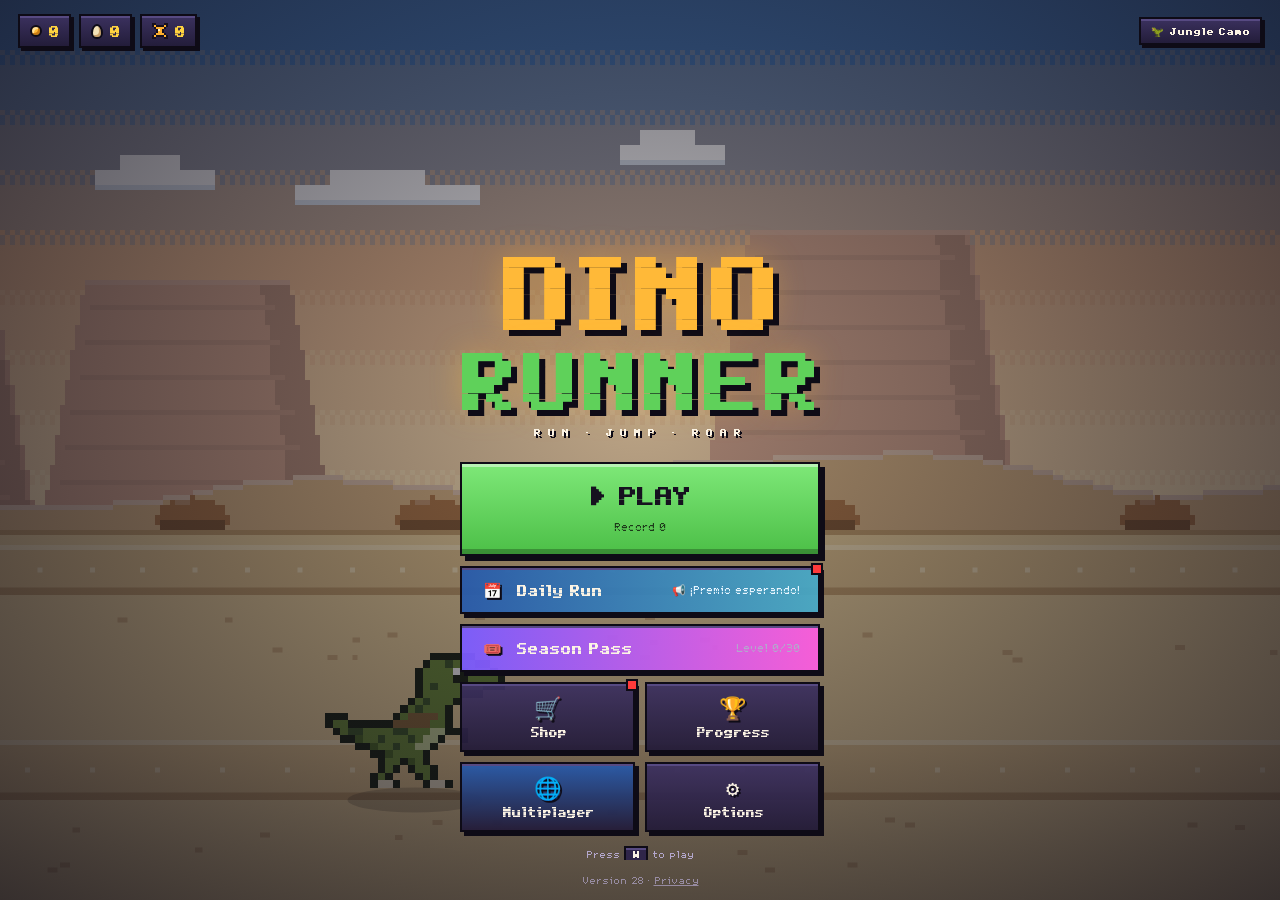
==== commit d0a4fbe4: "Teclas para CrazyGames: Espacio salta y el juego no usa Esc - Espacio salta siempre (si no la has as" ====
--- a/index.html
+++ b/index.html
@@ -13,7 +13,7 @@
 <meta name="apple-mobile-web-app-title" content="Dino Runner">
 <link rel="apple-touch-icon" href="apple-touch-icon.png">
 <link rel="icon" type="image/png" href="icon-192.png">
-<script>window.DR_BUILD = {"target":"web","online":true,"pwa":true,"links":true,"backup":true};</script>
+<script>window.DR_BUILD = {"target":"web","online":true,"pwa":true,"links":true,"backup":true,"esc":true};</script>
 <style>
   :root { --bg: #14161f; --fg: #e8e6df; --muted: #9aa0b4; --card: #1b1e2e; --edge: #3b4163; --green: #4caf50; --gold: #e0a526; }
   * { box-sizing: border-box; }
@@ -1747,6 +1747,11 @@
 "W salta · E ruge": "W jumps · E roars",
 "W salta · arrolla lo pequeño": "W jumps · runs over small things",
 "W saltar · S deslizarse · A/D carril · E rugido": "W jump · S slide · A/D lane · E roar",
+"W o Espacio saltar · S deslizarse · A/D carril · E rugido": "W or Space jump · S slide · A/D lane · E roar",
+"↑ o Espacio saltar · ↓ deslizarse · ←/→ carril · Mayús rugido": "↑ or Space jump · ↓ slide · ←/→ lane · Shift roar",
+"Pulsa una casilla y luego la tecla que quieras. <kbd>Retroceso</kbd> la quita · P pausa y M silencia.": "Click a slot and then the key you want. <kbd>Backspace</kbd> clears it · P pauses and M mutes.",
+"Son las teclas que tienes ahora: cámbialas en <b>Opciones → 🎮 Controles</b> (WASD, flechas, las dos o las que quieras; también las del multijugador local). Espacio también salta y Esc siempre pausa. Las teclas funcionan en mayúsculas y minúsculas. En la elección de mejora: <kbd>A</kbd>/<kbd>D</kbd> elegir carta, <kbd>W</kbd> cogerla, <kbd>R</kbd> barajar y <kbd>Q</kbd> saltar. Montado, cada montura cambia lo que hacen <kbd>W</kbd> y <kbd>S</kbd> (mira la sección Monturas).": "These are your current keys: change them in <b>Options → 🎮 Controls</b> (WASD, arrows, both or any you like; also the local multiplayer ones). Space also jumps and Esc always pauses. Keys work in upper and lower case. When choosing an upgrade: <kbd>A</kbd>/<kbd>D</kbd> choose a card, <kbd>W</kbd> take it, <kbd>R</kbd> reroll and <kbd>Q</kbd> skip. While mounted, each mount changes what <kbd>W</kbd> and <kbd>S</kbd> do (see the Mounts section).",
+"Son las teclas que tienes ahora: cámbialas en <b>Opciones → 🎮 Controles</b> (WASD, flechas, las dos o las que quieras; también las del multijugador local). Espacio también salta y P pausa. Las teclas funcionan en mayúsculas y minúsculas. En la elección de mejora: <kbd>A</kbd>/<kbd>D</kbd> elegir carta, <kbd>W</kbd> cogerla, <kbd>R</kbd> barajar y <kbd>Q</kbd> saltar. Montado, cada montura cambia lo que hacen <kbd>W</kbd> y <kbd>S</kbd> (mira la sección Monturas).": "These are your current keys: change them in <b>Options → 🎮 Controls</b> (WASD, arrows, both or any you like; also the local multiplayer ones). Space also jumps and P pauses. Keys work in upper and lower case. When choosing an upgrade: <kbd>A</kbd>/<kbd>D</kbd> choose a card, <kbd>W</kbd> take it, <kbd>R</kbd> reroll and <kbd>Q</kbd> skip. While mounted, each mount changes what <kbd>W</kbd> and <kbd>S</kbd> do (see the Mounts section).",
 "W salto alto · S para bucear": "W high jump · S to dive",
 "W salto bajo · S frena · E ruge": "W low jump · S brakes · E roars",
 "W salto bajo · cambio de carril lento": "W low jump · slow lane change",
@@ -4129,7 +4134,7 @@
 // Con DEBUG activo no se consiguen logros.
 const DEBUG = false;
 // Versión que se está ejecutando (la pone tools/build.js): web o CrazyGames
-const BUILD = Object.assign({ target: "web", online: true, pwa: true, links: true, backup: true }, window.DR_BUILD || {});
+const BUILD = Object.assign({ target: "web", online: true, pwa: true, links: true, backup: true, esc: true }, window.DR_BUILD || {});
 for (const [k, cls] of [["online", "no-online"], ["pwa", "no-pwa"], ["backup", "no-backup"]]) document.body.classList.toggle(cls, !BUILD[k]);   // oculta lo que no existe en esta versión
 
 // =====================================================================
@@ -11514,7 +11519,7 @@
       <tr><td>${kbd(game.controls.labels("pause"))}</td><td>Pausa (también congela los combates).</td></tr>
       <tr><td>${kbd("M")}</td><td>Silenciar.</td></tr>
     </table>
-    <p>Son las teclas que tienes ahora: cámbialas en <b>Opciones → 🎮 Controles</b> (WASD, flechas, las dos o las que quieras; también las del multijugador local). Esc siempre pausa. Las teclas funcionan en mayúsculas y minúsculas. En la elección de mejora: ${kbd("A")}/${kbd("D")} elegir carta, ${kbd("W")} cogerla, ${kbd("R")} barajar y ${kbd("Q")} saltar. Montado, cada montura cambia lo que hacen ${kbd("W")} y ${kbd("S")} (mira la sección Monturas).</p>
+    <p>Son las teclas que tienes ahora: cámbialas en <b>Opciones → 🎮 Controles</b> (WASD, flechas, las dos o las que quieras; también las del multijugador local). ${BUILD.esc ? "Espacio también salta y Esc siempre pausa." : "Espacio también salta y P pausa."} Las teclas funcionan en mayúsculas y minúsculas. En la elección de mejora: ${kbd("A")}/${kbd("D")} elegir carta, ${kbd("W")} cogerla, ${kbd("R")} barajar y ${kbd("Q")} saltar. Montado, cada montura cambia lo que hacen ${kbd("W")} y ${kbd("S")} (mira la sección Monturas).</p>
     <h4>Furia</h4>
     <p>La barra de furia (debajo del rugido) se llena esquivando por los pelos (+${FURY_CONFIG.NEAR_MISS}), recogiendo huevos (+${FURY_CONFIG.EGG}), destruyendo con el rugido (+${FURY_CONFIG.ROAR_KILL}) y dañando a los bosses (+${FURY_CONFIG.BOSS_HIT}). Si pasas ${FURY_CONFIG.DECAY_AFTER} s sin sumar, se va vaciando. Durante los combates contra jefes el súper rugido no se puede usar.</p>
     <h4>Móvil</h4>
@@ -14399,12 +14404,12 @@
   vs2: [["jump", "Saltar"], ["slide", "Deslizarse"], ["roar", "Rugido"], ["trap", "Trampa"]],
 };
 const CONTROL_PRESETS = {
-  wasd:   { name: "WASD", desc: "W saltar · S deslizarse · A/D carril · E rugido",
+  wasd:   { name: "WASD", desc: "W o Espacio saltar · S deslizarse · A/D carril · E rugido",
             solo: { jump: ["w", ""], slide: ["s", ""], laneUp: ["a", ""], laneDown: ["d", ""], roar: ["e", ""], trap: ["q", ""], pause: ["p", ""] } },
-  arrows: { name: "Flechas", desc: "↑ saltar · ↓ deslizarse · ←/→ carril · Espacio rugido",
-            solo: { jump: ["ArrowUp", ""], slide: ["ArrowDown", ""], laneUp: ["ArrowLeft", ""], laneDown: ["ArrowRight", ""], roar: ["Space", ""], trap: ["q", "ShiftRight"], pause: ["p", ""] } },
+  arrows: { name: "Flechas", desc: "↑ o Espacio saltar · ↓ deslizarse · ←/→ carril · Mayús rugido",
+            solo: { jump: ["ArrowUp", "Space"], slide: ["ArrowDown", ""], laneUp: ["ArrowLeft", ""], laneDown: ["ArrowRight", ""], roar: ["ShiftLeft", ""], trap: ["q", "ShiftRight"], pause: ["p", ""] } },
   both:   { name: "WASD + flechas", desc: "Las dos a la vez: juega como te resulte más cómodo",
-            solo: { jump: ["w", "ArrowUp"], slide: ["s", "ArrowDown"], laneUp: ["a", "ArrowLeft"], laneDown: ["d", "ArrowRight"], roar: ["e", "Space"], trap: ["q", "ShiftRight"], pause: ["p", ""] } },
+            solo: { jump: ["w", "ArrowUp"], slide: ["s", "ArrowDown"], laneUp: ["a", "ArrowLeft"], laneDown: ["d", "ArrowRight"], roar: ["e", "ShiftLeft"], trap: ["q", "ShiftRight"], pause: ["p", ""] } },
 };
 const CONTROL_VS_DEFAULT = {
   vs1: { jump: ["w", ""], slide: ["s", ""], roar: ["e", "d"], trap: ["a", "q"] },
@@ -14460,6 +14465,10 @@
         if (!used) { if (!t[0]) t[0] = "q"; else if (!t[1]) t[1] = "q"; } };
       addQ(["solo"], "solo"); addQ(["vs1", "vs2"], "vs1");
     }
+    if (!c.spaceJump) {   // (v28) Espacio pasa a saltar y el rugido a E / Mayús: se actualizan los ajustes guardados que no sean personalizados
+      c.spaceJump = 1;
+      if (c.preset !== "custom" && CONTROL_PRESETS[c.preset]) c.solo = clone(CONTROL_PRESETS[c.preset].solo);
+    }
     return c;
   }
   // Mapa tecla → acción de cada grupo (se recalcula al cambiar algo)
@@ -14503,7 +14512,7 @@
     if (this.tab === "solo") {
       h.push(`<div class="ctrl-presets">${Object.entries(CONTROL_PRESETS).map(([id, p]) => `<button class="btn${c.preset === id ? " sel" : ""}" data-preset="${id}"><b>${p.name}</b><small>${p.desc}</small></button>`).join("")}</div>`);
       h.push(`<div class="ctrl-list">${CONTROL_ACTIONS.solo.map(([a, n]) => row("solo", a, n)).join("")}</div>`);
-      h.push(`<p class="touch-hint">${c.preset === "custom" ? "✏️ Personalizado · " : ""}Pulsa una casilla y luego la tecla que quieras. <kbd>Retroceso</kbd> la quita · <kbd>Esc</kbd> cancela. Esc siempre pausa y M silencia.</p>`);
+      h.push(`<p class="touch-hint">${c.preset === "custom" ? "✏️ Personalizado · " : ""}Pulsa una casilla y luego la tecla que quieras. <kbd>Retroceso</kbd> la quita · ${BUILD.esc ? "<kbd>Esc</kbd> cancela. Esc siempre pausa y M silencia." : "P pausa y M silencia."}</p>`);
     } else {
       h.push(`<div class="ctrl-vs">${["vs1", "vs2"].map((s, i) => `<div><h3>J${i + 1} · carril de ${i ? "abajo" : "arriba"}</h3><div class="ctrl-list">${CONTROL_ACTIONS[s].map(([a, n]) => row(s, a, n)).join("")}</div></div>`).join("")}</div>`);
       h.push(`<div class="actions"><button class="btn" data-vs="swap">⇄ Intercambiar J1 y J2</button><button class="btn ghost" data-vs="reset">Restablecer</button></div>`);
@@ -15444,12 +15453,14 @@
 const C = game.controls;   // teclas configurables (Opciones → Controles)
 addEventListener("keydown", e => {
   const k = keyOf(e), st = game.state;
+  if (k === "Escape" && !BUILD.esc) return;   // versión CrazyGames: Esc es del navegador (salir de pantalla completa); el juego no la usa
   if (game.adPending) { e.preventDefault(); return; }   // durante un anuncio no se hace nada
   if (e.target && (e.target.tagName === "INPUT" || e.target.tagName === "TEXTAREA")) return;           // escribir el nombre de un diseño
   // Si el foco está en un botón, Espacio/Enter lo pulsan (comportamiento normal del navegador)
   if ((e.code === "Space" || e.code === "Enter") && e.target.closest && e.target.closest("button")) return;
   // Acción de la tecla según los controles elegidos (por defecto: W saltar · S deslizarse · A/D carril · E rugido · P pausa, y también las flechas)
-  const act = C.action(k), a1 = game.versus ? C.action(k, "vs1") : null, a2 = game.versus ? C.action(k, "vs2") : null;
+  // Espacio salta siempre (salvo que la hayas asignado a otra acción)
+  const act = C.action(k) || (k === "Space" && !game.versus ? "jump" : null), a1 = game.versus ? C.action(k, "vs1") : null, a2 = game.versus ? C.action(k, "vs2") : null;
   if ("wasde".includes(k) && k.length === 1) e.preventDefault();
   if ((k.startsWith("Arrow") || act || a1 || a2) && ["playing", "paused", "over"].includes(st)) e.preventDefault();   // las flechas y el espacio no mueven la página
   if (game.versus) {   // mantener pulsado: deslizarse / caída rápida y planear
